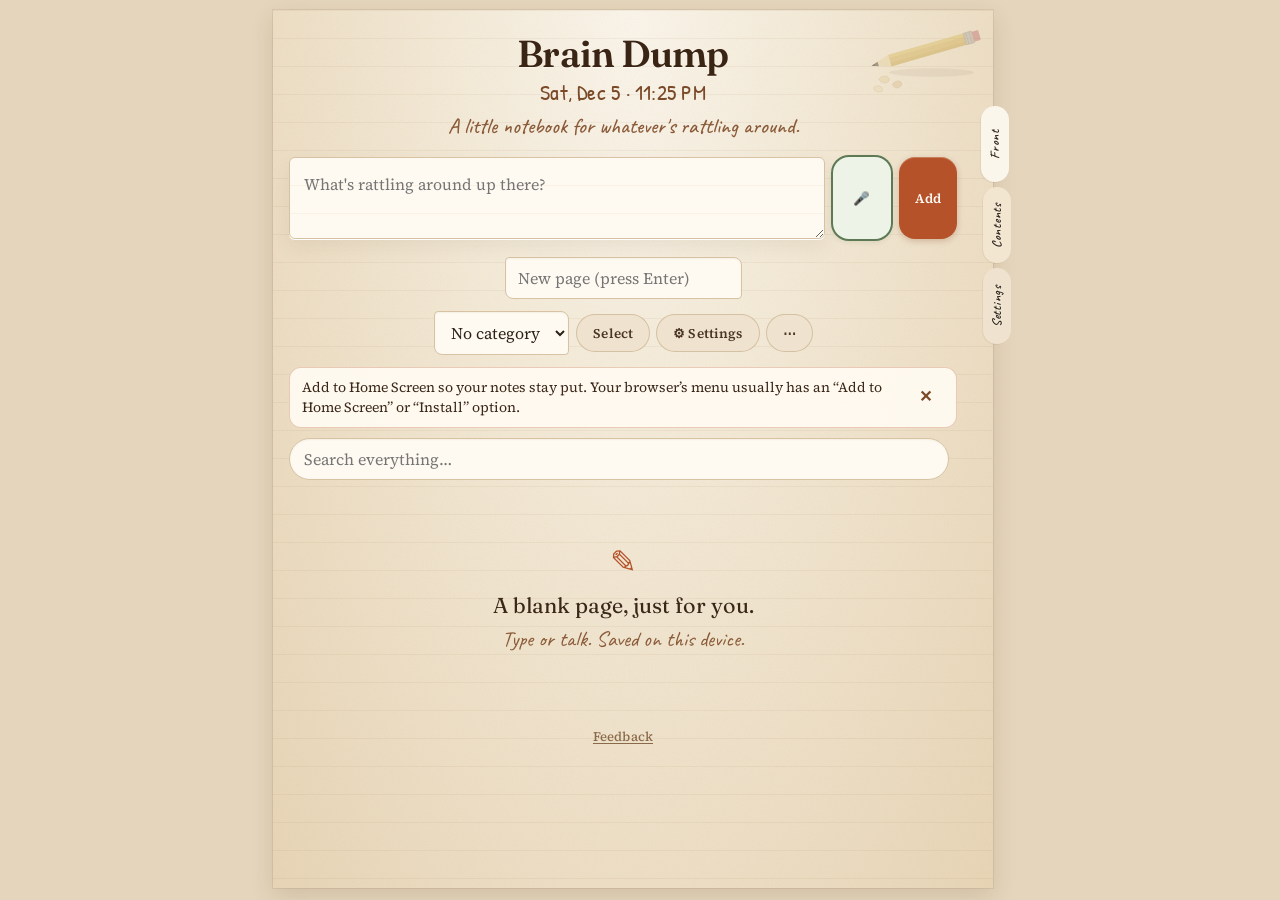
==== test/index.html @ 1d6a60f3 "TEST: move feedback privacy line to the top tagline" ====
<!DOCTYPE html>
<html lang="en" data-theme="warm">
<head>
<script>/* LIVE TEST isolation: keep TEST data separate from the real app on the same site */
(function(){var P='bdtest:',S=Storage.prototype,g=S.getItem,s=S.setItem,r=S.removeItem;
function k(x){x=String(x);return (this===window.localStorage&&x.indexOf('bd-')===0)?P+x:x;}
S.getItem=function(x){return g.call(this,k.call(this,x));};
S.setItem=function(x,v){return s.call(this,k.call(this,x),v);};
S.removeItem=function(x){return r.call(this,k.call(this,x));};})();</script>

<meta charset="UTF-8">
<meta name="viewport" content="width=device-width, initial-scale=1.0, viewport-fit=cover">
<meta name="theme-color" content="#f4ead8">
<script>
(function(){
  try {
    var t = localStorage.getItem('bd-theme') || 'warm';
    if (!/^(warm|playful|calm|bold)$/.test(t)) t = 'warm';
    document.documentElement.setAttribute('data-theme', t);
    var colors = {warm:'#f4ead8',playful:'#fff7fb',calm:'#07080d',bold:'#12110e'};
    var m = document.querySelector('meta[name="theme-color"]');
    if (m) m.setAttribute('content', colors[t]);
  } catch (e) {
    document.documentElement.setAttribute('data-theme', 'warm');
  }
})();
</script>

<link rel="preconnect" href="https://fonts.googleapis.com">
<link rel="preconnect" href="https://fonts.gstatic.com" crossorigin>
<link rel="stylesheet" href="https://fonts.googleapis.com/css2?family=Atkinson+Hyperlegible:wght@400;700&family=Barlow+Condensed:wght@600;700;800&family=Caveat:wght@500;600&family=Fraunces:ital,opsz,wght@0,9..144,500;0,9..144,600;0,9..144,700;1,9..144,500&family=Fredoka:wght@400;500;600;700&family=Nunito:wght@400;600;700;800&family=Outfit:wght@300;400;500;600;700&family=Source+Serif+4:opsz,wght@8..60,400;8..60,600;8..60,700&display=swap">

<meta name="mobile-web-app-capable" content="yes">
<meta name="apple-mobile-web-app-capable" content="yes">
<meta name="apple-mobile-web-app-status-bar-style" content="black-translucent">
<meta name="apple-mobile-web-app-title" content="Brain Dump">
<link rel="manifest" href="./manifest.webmanifest">
<link rel="icon" href="./icon-192.png" type="image/png">
<link rel="apple-touch-icon" href="./apple-touch-icon.png">
<title>TEST · Brain Dump</title>
<style>
  * { box-sizing: border-box; }
  html { -webkit-text-size-adjust: 100%; }
  body { font-family: -apple-system, BlinkMacSystemFont, "Segoe UI", Roboto, sans-serif; margin: 0; padding: 20px 16px 50px; background: radial-gradient(ellipse at top, #1a1a24 0%, #0c0c10 70%); color: #f0f0f5; max-width: 720px; margin: 0 auto; min-height: 100vh; cursor: default; overflow-x: hidden; }
  @media (max-width: 480px) {
    body { padding: 16px 12px 40px; }
    h1 { font-size: 1.85rem; }
    #catInput, #catSelect { min-width: 0; flex: 1 1 140px; }
    #micBtn, #addItemBtn { min-width: 48px; min-height: 48px; }
    .item button.done, .item button.del, .item button.undo, .item button.restore, .item button.item-menu, .item button.bring-back { min-width: 44px; min-height: 44px; }
  }
  input, textarea, select, .cat-name { cursor: text; }
  button, .arrow, .cat-dot, .del-cat, .done, .del, .color-btn, .group-header { cursor: pointer; }
  .group-header, .arrow, .cat-name { user-select: none; -webkit-user-select: none; }
  .item { cursor: grab; }
  .item:active { cursor: grabbing; }
  h1 { font-size: 2.2rem; font-weight: 800; text-align: center; margin: 0 0 6px; background: linear-gradient(135deg, #60a5fa, #a78bfa, #f472b6); -webkit-background-clip: text; -webkit-text-fill-color: transparent; }
  .subtitle { text-align: center; color: #888; margin-bottom: 18px; }
  .controls, .finish-row { display: flex; flex-wrap: wrap; gap: 8px; justify-content: center; margin-bottom: 14px; align-items: center; }
  input, select, button, textarea { font-family: inherit; }
  input, select { padding: 9px 12px; border-radius: 10px; border: 1px solid #333; background: #1a1a22; color: #eee; }
  button { background: #3b82f6; color: white; border: none; border-radius: 10px; padding: 9px 14px; cursor: pointer; font-weight: 600; }
  button.secondary { background: #2c2c36; }
  button.active { background: #3b82f6; }
  .input-area { display: flex; gap: 8px; margin-bottom: 16px; }
  textarea { flex: 1; padding: 12px; border-radius: 14px; border: 1px solid #333; background: #1a1a22; color: #eee; min-height: 58px; resize: vertical; }
  #micBtn { background: #22c55e; min-width: 58px; }
  #micBtn.listening { background: #ef4444; }
  .voice-opts { display: flex; justify-content: center; align-items: center; gap: 8px; margin: 0 0 12px; font-size: 13px; color: #888; }
  .voice-opts select { padding: 4px 8px; }
  .toolbar { display: none; gap: 8px; margin-bottom: 12px; align-items: center; background: #1a1a22; padding: 8px 12px; border-radius: 12px; }
  .color-btn { width: 26px; height: 26px; border-radius: 50%; cursor: pointer; border: 2px solid #444; }
  .item { background: #1e1e28; border-radius: 14px; padding: 12px 14px; margin-bottom: 8px; display: flex; align-items: center; gap: 10px; border: 1px solid #2a2a36; cursor: grab; }
  .item.selected { outline: 2px solid #60a5fa; }
  .item.ghosted .main { text-decoration: line-through; opacity: 0.65; }
  /* Drag-to-nest: hold a dragged item over another item ~1s to make that item a sub-category */
  .item.nest-pending { box-shadow: inset 0 0 0 2px rgba(0,0,0,0.12) !important; }
  .item.nest-target { position: relative; padding-left: 34px !important; outline: 2.5px dashed rgba(60,40,20,0.8) !important; outline-offset: 2px; box-shadow: inset 10px 0 0 rgba(60,40,20,0.30) !important; transition: padding-left .15s ease; }
  .item.nest-target .item-text::before { content: '↳'; position: absolute; left: 14px; top: 50%; transform: translateY(-50%); font-weight: 700; opacity: .7; }
  .item.nest-target::before { content: '↳ Make sub-category'; position: absolute; top: -12px; left: 10px; z-index: 2; font: 600 11px/1.2 -apple-system, BlinkMacSystemFont, 'Segoe UI', sans-serif; letter-spacing: .02em; color: #fff; background: rgba(60,40,20,0.9); border-radius: 999px; padding: 3px 8px; pointer-events: none; white-space: nowrap; }
  .item.nest-target * { pointer-events: none; }
  .item-text { flex: 1; }
  .meta { font-size: 11px; color: #999; margin-left: 6px; }
  .group-header.current { color: #93c5fd; }
  .group-items.collapsed { display: none !important; }
  .group-header.sub { border-left: 2px solid #33334a; padding-left: 8px; }
  .group-items.sub { border-left: 2px solid #33334a; padding-left: 8px; }
  .add-sub { background: transparent; border: 1px solid #3a3a4a; color: #9aa4c0; border-radius: 999px; font-size: 11px; font-weight: 600; padding: 2px 8px; margin-left: 6px; }
  .sub-hint { opacity: 0.5; font-size: 12px; margin-left: 4px; }
  .sub-input-row { margin: 0 0 10px; }
  .sub-input-row input { width: 100%; max-width: 320px; }
  @media (max-width: 480px) { .add-sub { min-height: 30px; padding: 4px 10px; } }
  .empty { text-align: center; color: #666; padding: 40px 0; }
  #howTo { display: none; background: #1a1a22; border-radius: 14px; padding: 14px; margin-bottom: 16px; font-size: 14px; line-height: 1.55; }
  .color-picker { position: fixed; top: auto; bottom: calc(18px + env(safe-area-inset-bottom, 0px)); left: 50%; transform: translateX(-50%); background: #1e1e28; padding: 12px 14px; border-radius: 14px; z-index: 80; text-align: center; border: 1px solid #444; width: min(320px, calc(100vw - 28px)); box-shadow: 0 10px 28px rgba(0,0,0,.28); }
  .color-picker .cp-title { margin-bottom: 8px; font-weight: 600; font-size: 14px; }
  .color-picker .swatch { width: 28px; height: 28px; margin: 3px; }
  .swatch { width: 34px; height: 34px; border-radius: 50%; display: inline-block; margin: 5px; cursor: pointer; border: 3px solid #555; }

  /* PREVIEW: due tags, search, trackers */
  .due-tag { display:inline-block; font-size:12px; font-weight:600; line-height:1; padding:5px 9px; margin-left:6px; border-radius:999px; background:rgba(0,0,0,0.10); color:#1e3a8a; border:none; vertical-align:middle; min-height:24px; }
  .due-tag.soon { background:#f59e0b; color:#111; }
  .due-tag.overdue { background:#ef4444; color:#fff; }
  .due-sheet { position:fixed; left:50%; bottom:16px; transform:translateX(-50%); width:min(420px, calc(100% - 24px)); background:#1e1e28; border:1px solid #444; border-radius:16px; padding:14px; z-index:1001; box-shadow:0 10px 40px rgba(0,0,0,.5); }
  .due-sheet-title { font-weight:600; margin-bottom:10px; overflow:hidden; text-overflow:ellipsis; white-space:nowrap; }
  .due-sheet-row { display:flex; gap:8px; flex-wrap:wrap; margin-bottom:10px; align-items:center; }
  .due-sheet-row button { flex:1 1 auto; min-height:44px; }
  .due-sheet-row label { color:#aaa; font-size:14px; display:flex; gap:8px; align-items:center; }
  .due-pick { font-size:16px; }
  .search-row { display:flex; gap:8px; margin-bottom:12px; align-items:center; }
  #searchInput { flex:1; font-size:16px; border-radius:999px; padding:9px 14px; }
  #searchClear { min-width:44px; min-height:40px; display:none; }
  #searchCount { font-size:12px; color:#888; white-space:nowrap; }
  #trackers { margin-bottom:14px; }
  .tracker-head { display:flex; justify-content:space-between; align-items:center; color:#888; font-size:13px; margin-bottom:6px; }
  #trackers:not(.has-trackers) .tracker-title { display:none; }
  #trackers:not(.has-trackers) .tracker-head { justify-content:center; }
  #trackerToggle { padding:6px 12px; font-size:13px; min-height:36px; }
  #trackerForm { display:none; gap:8px; flex-wrap:wrap; margin-bottom:8px; }
  #trackerForm input, #trackerForm select { font-size:16px; }
  #trackerText { flex:1 1 200px; }
  #trackerNum { width:70px; }
  .tracker { display:flex; gap:6px; align-items:stretch; margin-bottom:8px; }
  .tracker-tap { flex:1; display:grid; grid-template-columns:1fr auto; gap:4px 10px; text-align:left; background:#1a1a22; border:1px solid #2a2a36; padding:10px 12px; border-radius:12px; color:#eee; font-weight:500; }
  .tracker-label { font-weight:600; overflow:hidden; text-overflow:ellipsis; white-space:nowrap; }
  .tracker-count { font-weight:700; color:#93c5fd; }
  .tracker-bar { grid-column:1 / -1; height:6px; background:#2c2c36; border-radius:999px; overflow:hidden; }
  .tracker-bar span { display:block; height:100%; background:linear-gradient(90deg,#60a5fa,#a78bfa); border-radius:999px; transition:width .2s; }
  .tracker.done .tracker-bar span { background:#22c55e; }
  .tracker-sub { grid-column:1 / -1; font-size:12px; color:#888; }
  .tracker-minus, .tracker-del { min-width:44px; padding:0 10px; }
  #trackHint { display:none; text-align:center; font-size:13px; color:#bbb; margin:-6px 0 12px; }
  #trackHint button { padding:6px 10px; font-size:13px; margin-left:4px; }

  /* PREVIEW: identity setup + nudge level */
  #whyLine { display:none; text-align:center; margin:-10px 0 14px; }
  #whyEdit { background:none; color:#9aa3b5; font-weight:400; font-size:13px; padding:6px 10px; max-width:100%; overflow:hidden; text-overflow:ellipsis; white-space:nowrap; }
  #whyEdit .why-label { color:#a78bfa; font-weight:600; }
  #welcome, #settings, #nudgeCard, #friendCard { display:none; background:#1a1a22; border:1px solid #2f2f3d; border-radius:16px; padding:16px; margin-bottom:16px; }
  .ob-title { font-weight:700; font-size:17px; margin-bottom:4px; }
  .ob-sub, .set-note { color:#999; font-size:13px; margin-bottom:12px; }
  .set-note { font-weight:400; }
  .set-label { font-weight:600; font-size:14px; margin:12px 0 8px; }
  .ob-actions { display:flex; gap:8px; flex-wrap:wrap; margin-top:12px; }
  .ob-actions button { min-height:44px; }
  .ob-chips { display:flex; flex-wrap:wrap; gap:8px; margin-bottom:10px; }
  .ob-chip { background:#24242e; border:1px solid #3a3a48; color:#ddd; font-weight:500; border-radius:999px; padding:9px 14px; min-height:40px; }
  .ob-chip.on { background:#3b2f63; border-color:#a78bfa; color:#fff; }
  .ob-field { display:flex; gap:8px; align-items:stretch; }
  .ob-field input, .ob-field textarea { flex:1; font-size:16px; min-height:44px; }
  .ob-field textarea { min-height:60px; }
  .ob-mic { background:#22c55e; min-width:48px; }
  .ob-mic.listening { background:#ef4444; }
  .ob-dots { display:flex; gap:6px; margin-bottom:10px; }
  .ob-dots span { width:22px; height:4px; border-radius:2px; background:#333; }
  .ob-dots span.on { background:#a78bfa; }
  .ob-nudges { display:grid; grid-template-columns:1fr 1fr; gap:8px; }
  .ob-nudge { display:flex; flex-direction:column; gap:2px; background:#24242e; border:1px solid #3a3a48; border-radius:12px; padding:10px 12px; cursor:pointer; min-height:56px; }
  .ob-nudge input { position:absolute; opacity:0; pointer-events:none; }
  .ob-nudge.on { border-color:#a78bfa; background:#2a2440; }
  .ob-nudge-name { font-weight:700; }
  .ob-nudge-desc { font-size:12px; color:#999; }
  .set-head { display:flex; justify-content:space-between; align-items:center; }
  .set-head button { min-width:44px; min-height:40px; }

  /* PREVIEW combined: mobile fixes */
  /* Fix 2: 16px text in every field so iPhone doesn't zoom on focus */
  input, select, textarea, .group-header input { font-size: 16px !important; }
  /* Fix 1: select toolbar wraps instead of running off screen */
  .toolbar { flex-wrap: wrap; row-gap: 10px; }
  .toolbar #moveSelectedTo { max-width: 100%; flex: 1 1 140px; }
  .toolbar .color-btn { width: 32px; height: 32px; }
  /* Fix 4: on touch screens, rename / color / + sub / delete live in a ⋯ menu */
  .cat-menu { display: none; background: transparent; color: #aab; border: 1px solid #3a3a4a; border-radius: 999px; min-width: 44px; min-height: 36px; padding: 0 10px; margin-left: 6px; font-size: 18px; line-height: 1; }
  .cat-sheet { position: fixed; left: 50%; top: 16px; transform: translateX(-50%); width: min(420px, calc(100% - 24px)); background: #1e1e28; border: 1px solid #444; border-radius: 16px; padding: 14px; z-index: 1001; box-shadow: 0 10px 40px rgba(0,0,0,.5); }
  .cat-sheet-title { font-weight: 700; margin-bottom: 10px; overflow: hidden; text-overflow: ellipsis; white-space: nowrap; }
  .cat-sheet button { display: block; width: 100%; min-height: 48px; margin-bottom: 8px; text-align: left; padding: 0 14px; }
  .cat-sheet button.danger { background: #7f1d1d; }
  @media (hover: none) and (pointer: coarse) {
    .cat-menu { display: inline-flex; align-items: center; justify-content: center; }
    .group-header .add-sub, .group-header .del-cat { display: none !important; }
    .group-header .arrow { display: inline-flex; align-items: center; justify-content: center; min-width: 32px; min-height: 36px; margin-left: -8px; }
    .group-header { min-height: 44px; }
  }

  /* Working spot: highlight just the selected category or item */
  .group-header { scroll-margin-top: 12px; }
  .group-header.working, .group-items.working, .item.working {
    outline: 2px solid rgba(127,127,127,0.35);
    outline-offset: 3px;
    border-radius: 10px;
  }
  html[data-theme="warm"] .group-header.working,
  html[data-theme="warm"] .group-items.working,
  html[data-theme="warm"] .item.working { outline-color: rgba(181,82,42,0.45); }
  html[data-theme="playful"] .group-header.working,
  html[data-theme="playful"] .group-items.working,
  html[data-theme="playful"] .item.working { outline-color: rgba(255,94,150,0.45); }
  html[data-theme="calm"] .group-header.working,
  html[data-theme="calm"] .group-items.working,
  html[data-theme="calm"] .item.working { outline-color: rgba(94,234,212,0.4); }
  html[data-theme="bold"] .group-header.working,
  html[data-theme="bold"] .group-items.working,
  html[data-theme="bold"] .item.working { outline-color: rgba(245,197,24,0.55); }
  /* The “Adding to:” pill is hidden: the category dropdown under the dump box already shows where new things go. */
  #addingTo,
  #addingTo[hidden] {
    display: none !important;
    margin: 0 !important;
    padding: 0 !important;
    border: 0 !important;
    height: 0 !important;
    min-height: 0 !important;
    overflow: hidden !important;
  }
  html[data-theme="warm"] #addingTo { border-color: rgba(181,82,42,0.35); background: rgba(224,176,137,0.28); }
  html[data-theme="playful"] #addingTo { border-color: rgba(255,94,150,0.4); background: rgba(255,94,150,0.1); }
  html[data-theme="calm"] #addingTo { border-color: rgba(94,234,212,0.35); background: rgba(94,234,212,0.1); }
  html[data-theme="bold"] #addingTo { border-color: rgba(245,197,24,0.5); background: rgba(245,197,24,0.12); }
  .item-add-sub {
    flex: 0 0 auto; background: transparent; color: inherit; opacity: 0.85;
    border: 1px dashed currentColor; border-radius: 999px;
    min-height: 32px; padding: 0 10px; font-size: 13px; font-weight: 700;
    box-shadow: none; white-space: nowrap;
  }
  .item-add-sub:hover, .item-add-sub:focus { opacity: 1; }
  @media (hover: none) and (pointer: coarse) {
    #addingTo { min-height: 44px; }
    .item-add-sub { min-width: 44px; min-height: 44px; }
  }
  .item-menu {
    flex: 0 0 auto; background: transparent; color: inherit; opacity: 0.7;
    border: 1px solid rgba(127,127,127,0.4); border-radius: 999px;
    min-width: 32px; min-height: 32px; padding: 0 8px;
    font-size: 16px; line-height: 1; box-shadow: none;
  }
  .item-menu:hover, .item-menu:focus { opacity: 1; }
  @media (hover: none) and (pointer: coarse) {
    .item-menu { min-width: 44px; min-height: 44px; }
  }
  .sheet-backdrop {
    position: fixed; inset: 0; z-index: 1000;
    background: rgba(0,0,0,0.28);
  }
  .not-yet-tag {
    border: 0; background: rgba(127,127,127,0.18); color: inherit;
    font: inherit; font-size: 11px; font-weight: 700;
    padding: 1px 6px; border-radius: 4px; opacity: 0.85; box-shadow: none;
  }
  .slide-hint {
    display: block; margin-top: 6px; padding: 0; border: 0;
    background: transparent; color: inherit; opacity: 0.75;
    font: inherit; font-size: 12px; font-style: italic; font-weight: 500;
    text-align: left; box-shadow: none; cursor: pointer; line-height: 1.35;
  }
  .letgo-note { font-size: 13px; opacity: 0.7; margin: 0 0 8px; font-weight: 500; }
  .kind-sheet { position: fixed; left: 50%; top: 20%; transform: translateX(-50%);
    width: min(420px, calc(100% - 24px)); background: #1e1e28; border: 1px solid #444;
    border-radius: 16px; padding: 16px; z-index: 1001; box-shadow: 0 10px 40px rgba(0,0,0,.5); }
  .kind-sheet .cat-sheet-title, .kind-sheet .kind-title { font-weight: 700; margin-bottom: 6px; }
  .kind-sheet .kind-item { opacity: 0.8; margin-bottom: 12px; overflow: hidden; text-overflow: ellipsis; white-space: nowrap; }
  .kind-sheet button { display: block; width: 100%; min-height: 48px; margin-bottom: 8px; text-align: left; padding: 0 14px; }
  html[data-theme="warm"] .kind-sheet { background:#fffaf1; border:1px solid #d7c3a4; color:#2b2118; box-shadow:0 18px 40px rgba(60,40,15,0.22); }
  html[data-theme="playful"] .kind-sheet { background:#fff; border:1px solid #f0cfe3; color:#3b2450; }
  html[data-theme="calm"] .kind-sheet { background:#121826; border:1px solid #2a3548; color:#e8eef6; }
  html[data-theme="bold"] .kind-sheet { background:#1c1a15; border:1px solid #3a3528; color:#f4ead8; }
  html[data-theme="warm"] .not-yet-tag { background: rgba(181,82,42,0.16); color:#7a3e1c; }
  html[data-theme="playful"] .not-yet-tag { background: rgba(255,94,150,0.16); color:#8a3060; }
  html[data-theme="calm"] .not-yet-tag { background: rgba(94,234,212,0.16); color:#9be8dc; }
  html[data-theme="bold"] .not-yet-tag { background: rgba(245,197,24,0.18); color:#f5c518; }
  .unsure-tag {
    display: inline-flex; align-items: center; justify-content: center;
    min-width: 20px; height: 20px; padding: 0 5px; margin-left: 4px;
    border: 0; border-radius: 999px; background: rgba(127,127,127,0.2);
    color: inherit; font: inherit; font-size: 12px; font-weight: 800;
    line-height: 1; box-shadow: none; opacity: 0.9; vertical-align: middle;
  }
  html[data-theme="warm"] .unsure-tag { background: rgba(181,82,42,0.18); color:#7a3e1c; }
  html[data-theme="playful"] .unsure-tag { background: rgba(179,136,255,0.22); color:#5a3a8a; }
  html[data-theme="calm"] .unsure-tag { background: rgba(94,234,212,0.18); color:#9be8dc; }
  html[data-theme="bold"] .unsure-tag { background: rgba(245,197,24,0.22); color:#161410; }
  .unsure-decide {
    margin-top: 8px; padding: 10px 10px 8px; border-radius: 12px;
    background: rgba(127,127,127,0.10); border: 1px solid rgba(127,127,127,0.28);
  }
  .unsure-decide-msg { font-size: 13px; font-weight: 600; margin-bottom: 8px; line-height: 1.4; }
  .unsure-decide-actions { display: flex; gap: 8px; flex-wrap: wrap; }
  .unsure-decide-actions button { flex: 1 1 120px; min-height: 44px; }
  html[data-theme="warm"] .unsure-decide { background: rgba(224,176,137,0.28); border-color: rgba(181,82,42,0.3); }
  html[data-theme="playful"] .unsure-decide { background: rgba(179,136,255,0.12); border-color: rgba(179,136,255,0.35); }
  html[data-theme="calm"] .unsure-decide { background: rgba(94,234,212,0.10); border-color: rgba(94,234,212,0.3); }
  html[data-theme="bold"] .unsure-decide { background: rgba(245,197,24,0.12); border-color: rgba(245,197,24,0.4); }
  .cat-count {
    opacity: 0.55; font-size: 13px; font-weight: 600;
    margin-left: 4px; letter-spacing: 0.02em;
    font-variant-numeric: tabular-nums;
  }
  .cat-count.all-done {
    opacity: 0.9; color: #22c55e;
    background: rgba(34,197,94,0.14);
    border-radius: 999px; padding: 0 6px;
  }
  html[data-theme="warm"] .cat-count.all-done { color: #3d6b3a; background: rgba(61,107,58,0.14); }
  html[data-theme="playful"] .cat-count.all-done { color: #2a8f62; background: rgba(42,175,120,0.16); }
  html[data-theme="calm"] .cat-count.all-done { color: #5eead4; background: rgba(94,234,212,0.14); }
  html[data-theme="bold"] .cat-count.all-done { color: #161410; background: #f5c518; }
  /* Fix 5: color picker sits near the top so the keyboard can't cover it */
  @media (max-width: 480px) { .color-picker { bottom: calc(14px + env(safe-area-inset-bottom, 0px)); } }
</style>
<style>

/* Theme picker + in-app nudge card (structure; colors come from the active theme) */
.ob-looks { display:grid; grid-template-columns:1fr 1fr; gap:8px; margin:0 0 12px; }
.ob-look { display:flex; flex-direction:column; gap:4px; background:#24242e; border:1px solid #3a3a48; border-radius:12px; padding:10px 12px; cursor:pointer; min-height:72px; text-align:left; box-shadow:none; color:inherit; }
.ob-look input { position:absolute; opacity:0; pointer-events:none; }
.ob-look.on { border-color:#a78bfa; background:#2a2440; }
.ob-look-swatch { height:22px; border-radius:8px; display:block; }
.ob-look-name { font-weight:700; }
.ob-look-desc { font-size:12px; color:#999; line-height:1.35; }
#nudgeCard { display:none; }

/* Variant C: compact one-line strip that expands on tap — structure */
.tracker-strip-row { display:flex; align-items:stretch; gap:6px; margin-bottom:8px; min-width:0; }
#trackerStrip {
  flex:1; display:flex; align-items:center; gap:8px;
  min-height:44px; padding:8px 12px; text-align:left;
  font-weight:500; min-width:0; overflow:hidden;
}
#trackerStripText {
  flex:1; overflow:hidden; white-space:nowrap; text-overflow:ellipsis;
  font-size:12px; line-height:1.3; letter-spacing:-0.01em;
  font-variant-numeric:tabular-nums; min-width:0;
}
#trackerStrip .chevron { font-size:12px; transition:transform .15s ease; flex:0 0 auto; }
#trackers.open #trackerStrip .chevron { transform:rotate(90deg); }
#trackerStrip .strip-bit { margin-right:0; }
#trackerStrip .strip-bit strong { font-weight:700; }
#trackerStrip .strip-dot { margin:0 6px; }
#trackerToggle { min-width:44px; min-height:44px; padding:0 12px; flex:0 0 auto; }
#trackerPanel { display:none; margin-bottom:8px; }
#trackers.open #trackerPanel { display:block; }
#trackers .tracker-head { display:none; }
.tracker-minus, .tracker-del {
  min-width:44px; min-height:44px; height:44px; align-self:center;
  padding:0 10px;
}

/* Finish-check particles (shared motion; colors set in JS) */
#finish-fx { position:fixed; inset:0; pointer-events:none; z-index:9999; overflow:hidden; }
.fx-particle {
  position:fixed; left:0; top:0; width:8px; height:8px; margin:0;
  pointer-events:none; will-change:transform, opacity;
  animation:fxBurst .85s ease-out forwards;
  font-size:12px; line-height:1; background:currentColor; border-radius:50%;
}
@keyframes fxBurst {
  0% { transform:translate(-50%,-50%) scale(1) rotate(0deg); opacity:1; }
  100% { transform:translate(calc(-50% + var(--dx)), calc(-50% + var(--dy))) scale(.2) rotate(80deg); opacity:0; }
}
@media (prefers-reduced-motion: reduce) {
  .item.item-enter, .item.item-finish, .fx-particle, .empty-orb { animation:none !important; }
}


/* ===== warm ===== */
/* Warm — a paper journal you actually want to write in */
html[data-theme="warm"] {
  background: #e4d5bc;
  padding: 10px 8px 12px;
  box-sizing: border-box;
}
html[data-theme="warm"] body {
  font-family: "Source Serif 4", "Iowan Old Style", Palatino, "Palatino Linotype", serif;
  position: relative;
  margin: 0 auto;
  padding: 18px 16px 52px;
  max-width: 720px;
  min-height: calc(100vh - 22px);
  color: #2b2118;
  cursor: default;
  overflow-x: hidden;
  background-color: #f4ead8;
  background-image:
    linear-gradient(rgba(140, 100, 55, 0.07) 1px, transparent 1px),
    url("data:image/svg+xml,%3Csvg xmlns='http://www.w3.org/2000/svg' width='180' height='180'%3E%3Cfilter id='n'%3E%3CfeTurbulence type='fractalNoise' baseFrequency='0.8' numOctaves='4' stitchTiles='stitch'/%3E%3CfeColorMatrix values='0 0 0 0 0.45  0 0 0 0 0.32  0 0 0 0 0.16  0 0 0 0.07 0'/%3E%3C/filter%3E%3Crect width='100%25' height='100%25' filter='url(%23n)'/%3E%3C/svg%3E"),
    radial-gradient(ellipse at 50% 0%, #fbf6ec 0%, #f0e4ce 55%, #e7d5b6 100%);
  background-size: 100% 28px, 180px 180px, auto;
  background-attachment: local, local, scroll;
  box-shadow: 0 8px 22px rgba(90, 60, 20, 0.14), 0 0 0 1px rgba(90, 60, 20, 0.08);
}
html[data-theme="warm"] h1 {
  font-family: Fraunces, "Source Serif 4", Georgia, serif;
  font-size: 2.35rem;
  font-weight: 600;
  font-optical-sizing: auto;
  text-align: center;
  margin: 2px 0 2px;
  color: #3a2414;
  letter-spacing: -0.02em;
  background: none;
  -webkit-background-clip: initial;
  -webkit-text-fill-color: #3a2414;
  text-shadow: 0 1px 0 rgba(255,255,255,0.4);
}
html[data-theme="warm"] .subtitle {
  font-family: Caveat, "Source Serif 4", cursive;
  font-size: 1.35rem;
  text-align: center;
  color: #8a5a38;
  margin: 0 0 18px;
  font-weight: 500;
}
html[data-theme="warm"] .controls, html[data-theme="warm"] .finish-row { margin-bottom: 12px; gap: 8px; }
html[data-theme="warm"] input, html[data-theme="warm"] select {
  padding: 9px 12px;
  border-radius: 4px 8px 4px 8px;
  border: 1px solid #d7c3a4;
  background: #fffaf1;
  color: #2b2118;
  box-shadow: inset 0 1px 2px rgba(90,60,20,0.06);
}
html[data-theme="warm"] button {
  background: #b5522a;
  color: #fffaf3;
  border: none;
  border-radius: 999px;
  padding: 9px 16px;
  font-weight: 600;
  letter-spacing: 0.01em;
  box-shadow: 0 1px 0 rgba(255,255,255,0.25) inset, 0 2px 6px rgba(120,50,20,0.25);
}
html[data-theme="warm"] button:hover { filter: brightness(1.06); }
html[data-theme="warm"] button.secondary {
  background: #efe3cf;
  color: #4a3424;
  box-shadow: 0 0 0 1px #d4c0a2;
}
html[data-theme="warm"] button.active { background: #b5522a; color: #fffaf3; }
html[data-theme="warm"] textarea {
  padding: 12px 14px;
  border-radius: 6px;
  border: 1px solid #d7c3a4;
  background:
    repeating-linear-gradient(to bottom, transparent 0, transparent 27px, rgba(180,140,80,0.15) 28px),
    #fffaf1;
  background-size: 100% 28px, auto;
  color: #2b2118;
  min-height: 64px;
  line-height: 28px;
  box-shadow: 0 1px 0 #fff, 0 8px 20px rgba(90,60,20,0.08);
}
html[data-theme="warm"] .input-area { margin-bottom: 18px; }
html[data-theme="warm"] #micBtn { background: #eef3e8; color: #1f2a1c; min-width: 58px; border-radius: 16px; box-shadow: 0 0 0 2px #5d7a55, 0 2px 6px rgba(40,70,30,0.15); }
html[data-theme="warm"] #micBtn.listening { background: #f8d4d1; box-shadow: 0 0 0 2px #b13a32; }
html[data-theme="warm"] #addItemBtn { border-radius: 16px; }
html[data-theme="warm"] .voice-opts { display: flex; justify-content: center; align-items: center; gap: 8px; margin: 0 0 10px; font-size: 13px; color: #8a7058; }
html[data-theme="warm"] .voice-opts select { padding: 4px 8px; }
html[data-theme="warm"] #micStatus { color: #8a7058 !important; }
html[data-theme="warm"] .toolbar {
  gap: 8px;
  margin-bottom: 12px;
  background: #fff7ea;
  padding: 8px 12px;
  border-radius: 10px;
  border: 1px solid #e2d0b4;
}
html[data-theme="warm"] .color-btn { border: 2px solid #cbb99a; }
html[data-theme="warm"] .item {
  background: #fffaf1;
  border-radius: 5px 11px 7px 6px;
  padding: 12px 14px;
  margin-bottom: 9px;
  border: 1px solid rgba(90,60,20,0.12);
  box-shadow: 1px 2px 0 rgba(90,60,20,0.04), 0 6px 14px rgba(90,60,20,0.10);
  color: #1f160f;
}
html[data-theme="warm"] .item.selected { outline: 2px solid #b5522a; outline-offset: 1px; }
html[data-theme="warm"] .item.ghosted { opacity: 0.8; }
html[data-theme="warm"] .item.ghosted .main { opacity: 0.7; }
html[data-theme="warm"] .meta { font-size: 11px; color: #7a5a3a; margin-left: 6px; font-family: "Source Serif 4", serif; }
html[data-theme="warm"] .item .meta { color: #1e3a8a !important; background: rgba(255,250,240,0.9) !important; }

/* Warm handwriting for item text only. Patrick Hand (OFL, Patrick Wagesreiter)
   is bundled below so it works offline and when the file is opened locally.
   Controls, category names, and due tags keep the Warm serif. */
@font-face {
  font-family: "Patrick Hand";
  font-style: normal;
  font-weight: 400;
  font-display: swap;
  src: url("[data-uri]") format("woff2");
}
html[data-theme="warm"] .item .main,
html[data-theme="warm"] .item .item-text:not(:has(.main)) {
  font-family: "Patrick Hand", "Segoe Print", "Bradley Hand", "Comic Sans MS", "Chalkboard SE", "Source Serif 4", cursive;
  font-size: 1.22rem;
  font-weight: 400;
  line-height: 1.3;
  letter-spacing: 0.01em;
  color: #1a120c;
}
html[data-theme="warm"] .group-header {
  padding: 12px 2px 6px;
  font-family: Fraunces, "Source Serif 4", Georgia, serif;
  font-weight: 600;
  font-size: 1.12rem;
  color: #3a2718;
  letter-spacing: -0.01em;
}
html[data-theme="warm"] .group-header.current { color: #b5522a; }
html[data-theme="warm"] .group-header.current .cat-name { border-bottom: 2px solid #e0b089; }
html[data-theme="warm"] .group-header.sub, html[data-theme="warm"] .group-items.sub { border-left: 2px solid #d8c4a6; padding-left: 8px; }

/* Notebook Warm: sub-categories as paper bullets and dashes, not boxed cards. */
html.nb-notebook[data-theme="warm"] .group-header.sub,
html.nb-notebook[data-theme="warm"] .group-items.sub {
  border-left: none;
  padding-left: 0;
  outline: none !important;
  box-shadow: none !important;
  background: transparent;
}
html.nb-notebook[data-theme="warm"] .group-header.sub {
  font-family: "Patrick Hand", Caveat, cursive;
  font-size: 1.15rem;
  font-weight: 400;
  gap: 6px;
  min-height: 28px;
  margin: 4px 0 0;
  color: #2b2118;
}
html.nb-notebook[data-theme="warm"] .group-header.sub .arrow {
  font-size: 0.7rem;
  opacity: 0.55;
  width: 16px;
}
html.nb-notebook[data-theme="warm"] .group-header.sub .nb-bullet {
  font-family: "Patrick Hand", Caveat, cursive;
  font-size: 1.35rem;
  line-height: 1;
  margin: 0 2px 0 0;
  cursor: pointer;
  background: none !important;
  width: auto !important;
  height: auto !important;
  border-radius: 0 !important;
  display: inline;
}
html.nb-notebook[data-theme="warm"] .group-header.sub .cat-name {
  font-family: inherit;
  font-weight: 400;
  font-size: 1.15rem;
}
html.nb-notebook[data-theme="warm"] .group-header.sub.current .cat-name,
html.nb-notebook[data-theme="warm"] .group-header.sub.working .cat-name {
  border-bottom: 1px solid rgba(181, 82, 42, 0.45);
}
html.nb-notebook[data-theme="warm"] .group-header.sub .cat-count {
  font-family: "Patrick Hand", Caveat, cursive;
  font-weight: 400;
  opacity: 0.7;
}
html.nb-notebook[data-theme="warm"] .group-items.sub {
  margin: 0 0 6px 22px;
}
html.nb-notebook[data-theme="warm"] .group-items.sub .item {
  background: transparent !important;
  border: none !important;
  border-radius: 0 !important;
  box-shadow: none !important;
  outline: none !important;
  padding: 0 8px 0 0;
  margin: 0;
  min-height: 28px;
  line-height: 28px;
  align-items: center;
  color: #1f160f;
}
html.nb-notebook[data-theme="warm"] .group-items.sub .item .item-text {
  display: flex;
  align-items: baseline;
  min-width: 0;
  flex: 1;
}
html.nb-notebook[data-theme="warm"] .group-items.sub .item .main::before {
  content: "–";
  font-family: "Patrick Hand", Caveat, cursive;
  font-size: 1.15rem;
  margin-right: 0.4em;
  color: #7a5a3a;
  flex: 0 0 auto;
}
html.nb-notebook[data-theme="warm"] .group-items.sub .item .main {
  font-family: "Patrick Hand", Caveat, cursive;
  font-size: 1.12rem;
  line-height: 28px;
}
html.nb-notebook[data-theme="warm"] .group-items.sub .item.ghosted .main {
  text-decoration: line-through;
  text-decoration-color: #7a4a28;
  text-decoration-thickness: 1.5px;
  opacity: 0.75;
}
html.nb-notebook[data-theme="warm"] .group-items.sub .item .done,
html.nb-notebook[data-theme="warm"] .group-items.sub .item .item-menu,
html.nb-notebook[data-theme="warm"] .group-items.sub .item .del {
  position: relative;
  width: 22px;
  height: 22px;
  min-width: 22px;
  min-height: 22px;
  font-size: 12px;
  opacity: 0.55;
  box-shadow: none;
}
html.nb-notebook[data-theme="warm"] .group-items.sub .item .done::after,
html.nb-notebook[data-theme="warm"] .group-items.sub .item .item-menu::after,
html.nb-notebook[data-theme="warm"] .group-items.sub .item .del::after {
  content: "";
  position: absolute;
  inset: -8px;
}
html.nb-notebook[data-theme="warm"] .group-header.working,
html.nb-notebook[data-theme="warm"] .group-items.working {
  outline: none;
}

/* Drop marks for within-list / category reorder */
.item.nb-drop-before,
.group-header.nb-drop-before { box-shadow: 0 -2px 0 #b5522a; }
.item.nb-drop-after,
.group-header.nb-drop-after { box-shadow: 0 2px 0 #b5522a; }
.item.nb-dragging,
.group-header.nb-dragging { opacity: 0.45; }
.nb-drag-ghost {
  position: fixed;
  z-index: 50;
  pointer-events: none;
  opacity: 0.88;
  margin: 0;
  max-width: 80vw;
  box-shadow: 0 8px 18px rgba(90, 60, 20, 0.2);
}
html[data-theme="warm"] .add-sub {
  background: transparent;
  border: 1px solid #d0b894;
  color: #7a5a3a;
  border-radius: 999px;
  font-size: 11px;
  font-weight: 600;
  padding: 2px 8px;
  margin-left: 6px;
  box-shadow: none;
  font-family: "Source Serif 4", serif;
}
html[data-theme="warm"] .sub-hint { opacity: 0.55; font-size: 12px; margin-left: 4px; font-weight: 400; }
html[data-theme="warm"] .sub-input-row { margin: 0 0 10px; }
html[data-theme="warm"] .sub-input-row input { width: 100%; max-width: 320px; }
html[data-theme="warm"] .empty { text-align: center; color: #7a5e46; padding: 48px 16px; }
html[data-theme="warm"] .empty-emoji { font-size: 2rem; margin-bottom: 8px; color: #b5522a; }
html[data-theme="warm"] .empty-title { font-family: Fraunces, Georgia, serif; font-size: 1.35rem; color: #3a2718; margin-bottom: 6px; }
html[data-theme="warm"] .empty-sub { font-family: Caveat, cursive; font-size: 1.35rem; color: #8a5a38; }
html[data-theme="warm"] #howTo {
  background: #fff7ea;
  border-radius: 8px;
  padding: 14px 16px;
  margin-bottom: 16px;
  font-size: 14px;
  line-height: 1.6;
  border: 1px solid #e2d0b4;
  color: #3a2718;
}
html[data-theme="warm"] .color-picker {
  background: #fffaf1;
  padding: 12px 14px;
  border-radius: 12px;
  border: 1px solid #d7c3a4;
  box-shadow: 0 10px 24px rgba(60,40,15,0.18);
  color: #2b2118;
}
html[data-theme="warm"] .swatch { border: 3px solid #cbb99a; }
html[data-theme="warm"] .item.item-enter { animation: warmIn .45s ease both; }
@keyframes warmIn {
  from { opacity: 0; transform: translateY(10px); }
  to { opacity: 1; transform: none; }
}
html[data-theme="warm"] .item.item-finish .main { animation: warmStrike .4s ease both; }
@keyframes warmStrike {
  from { text-decoration-color: transparent; }
  to { text-decoration-color: currentColor; }
}
html[data-theme="warm"] .fx-particle { border-radius: 2px 6px 3px 5px; width: 7px; height: 9px; }

@media (max-width: 480px) {
  html[data-theme="warm"] .subtitle { margin-bottom: 10px; }
  html[data-theme="warm"] .controls, html[data-theme="warm"] .finish-row { margin-bottom: 8px; }
  html[data-theme="warm"] .voice-opts { margin: 0 0 8px; }
  html[data-theme="warm"] .input-area { margin-bottom: 10px; }
  html[data-theme="warm"] .group-header { padding-top: 8px; padding-bottom: 4px; }

  html[data-theme="warm"] { padding: 8px 7px 10px; }
  html[data-theme="warm"] body { padding: 14px 12px 44px; min-height: calc(100vh - 18px); }
  html[data-theme="warm"] h1 { font-size: 1.95rem; }
  html[data-theme="warm"] .subtitle { font-size: 1.22rem; margin-bottom: 14px; }
  html[data-theme="warm"] #catInput, html[data-theme="warm"] #catSelect { min-width: 0; flex: 1 1 140px; }
  html[data-theme="warm"] #micBtn, html[data-theme="warm"] #addItemBtn { min-width: 48px; min-height: 48px; }
  html[data-theme="warm"] .item button.done, html[data-theme="warm"] .item button.del, html[data-theme="warm"] .item button.undo, html[data-theme="warm"] .item button.restore { min-width: 44px; min-height: 44px; }
  html[data-theme="warm"] .add-sub { min-height: 30px; padding: 4px 10px; }
  html[data-theme="warm"] .controls { gap: 7px; }
  html[data-theme="warm"] .group-header { font-size: 1.05rem; padding-top: 10px; }
  html[data-theme="warm"] .item { margin-bottom: 8px; }
}


/* Warm restyle of combined-only preview chrome */
html[data-theme="warm"] .due-tag { background:#efe3cf; color:#6b3f1f; }
html[data-theme="warm"] .due-tag.soon { background:#e8b86d; color:#3a2414; }
html[data-theme="warm"] .due-tag.overdue { background:#b5522a; color:#fffaf3; }
html[data-theme="warm"] .due-sheet {
  background:#fffaf1; border:1px solid #d7c3a4; color:#2b2118;
  box-shadow:0 18px 40px rgba(60,40,15,0.22);
}
html[data-theme="warm"] .due-sheet-row label { color:#7a5a3a; }
html[data-theme="warm"] #searchCount { color:#8a7058; }
html[data-theme="warm"] .tracker-head { font-family:Fraunces, "Source Serif 4", Georgia, serif; color:#7a5a3a; }
html[data-theme="warm"] .tracker-tap {
  background:#fffaf1; border:1px solid rgba(90,60,20,0.12); color:#1f160f;
  border-radius:8px 12px 7px 9px;
  box-shadow:1px 2px 0 rgba(90,60,20,0.04), 0 6px 14px rgba(90,60,20,0.10);
}
html[data-theme="warm"] .tracker-count { color:#b5522a; }
html[data-theme="warm"] .tracker-bar { background:#e8d9c0; }
html[data-theme="warm"] .tracker-bar span { background:linear-gradient(90deg, #c45c26, #e8b86d); }
html[data-theme="warm"] .tracker.done .tracker-bar span { background:#5d7a55; }
html[data-theme="warm"] .tracker.done .tracker-count { color:#5d7a55; }
html[data-theme="warm"] .tracker-sub { color:#8a7058; }
html[data-theme="warm"] .tracker-streak { color:#8a5a38; font-weight:600; }
html[data-theme="warm"] #trackHint { color:#7a5a3a; }
html[data-theme="warm"] #welcome, html[data-theme="warm"] #settings, html[data-theme="warm"] #nudgeCard, html[data-theme="warm"] #friendCard {
  background:#fff7ea; border:1px solid #e2d0b4; color:#2b2118;
}
html[data-theme="warm"] #whyEdit { color:#7a5a3a; background:none; }
html[data-theme="warm"] #whyEdit .why-label { color:#b5522a; }
html[data-theme="warm"] .ob-sub, html[data-theme="warm"] .set-note { color:#8a7058; }
html[data-theme="warm"] .ob-chip { background:#efe3cf; border:1px solid #d4c0a2; color:#4a3424; }
html[data-theme="warm"] .ob-chip.on { background:#b5522a; border-color:#b5522a; color:#fffaf3; }
html[data-theme="warm"] .ob-nudge, html[data-theme="warm"] .vs-style, html[data-theme="warm"] .ob-look { background:#fffaf1; border-color:#d7c3a4; color:#2b2118; }
html[data-theme="warm"] .ob-nudge.on, html[data-theme="warm"] .vs-style.on, html[data-theme="warm"] .ob-look.on { border-color:#b5522a; background:#f6ead6; }
html[data-theme="warm"] .ob-look-desc, html[data-theme="warm"] .ob-nudge-desc, html[data-theme="warm"] .vs-desc { color:#8a7058; }
html[data-theme="warm"] .ob-dots span { background:#d7c3a4; }
html[data-theme="warm"] .ob-dots span.on { background:#b5522a; }
html[data-theme="warm"] .ob-mic { background:#eef3e8; color:#1f2a1c; }
html[data-theme="warm"] .ob-mic.listening { background:#f8d4d1; color:#6b1c18; }
html[data-theme="warm"] .cat-sheet {
  background:#fffaf1; border:1px solid #d7c3a4; color:#2b2118;
  box-shadow:0 18px 40px rgba(60,40,15,0.22);
}
html[data-theme="warm"] .cat-menu { color:#7a5a3a; border-color:#d0b894; }
html[data-theme="warm"] .cat-sheet button.danger { background:#9b2c2c; color:#fffaf3; }
html[data-theme="warm"] #howTo { color:#3a2718; }
html[data-theme="warm"] #trackerStrip {
  background:#fffaf1; color:#3a2718;
  border:1px solid rgba(90,60,20,0.14);
  border-radius:8px 12px 8px 10px;
  box-shadow:1px 2px 0 rgba(90,60,20,0.04), 0 4px 10px rgba(90,60,20,0.08);
}
html[data-theme="warm"] #trackerStrip .chevron { color:#8a5a38; }
html[data-theme="warm"] #trackerStrip .strip-bit.done { color:#5d7a55; }
html[data-theme="warm"] #trackerStrip .strip-dot { color:#c4ad8e; }
html[data-theme="warm"] #trackerToggle { border-radius:12px; }
html[data-theme="warm"] .tracker-minus, html[data-theme="warm"] .tracker-del { border-radius:12px; box-shadow:0 0 0 1px #d4c0a2; }



/* Warm paper page: handwritten date/time and a quiet yellow pencil in the corner. */
#pageWhen, #pageArt { display: none; }
html[data-theme="warm"] #pageWhen {
  display: block;
  font-family: "Patrick Hand", "Segoe Print", "Bradley Hand", "Comic Sans MS", "Chalkboard SE", cursive;
  font-size: 1.38rem;
  text-align: center;
  color: #7a4a28;
  margin: 2px 0 2px;
  letter-spacing: 0.01em;
  line-height: 1.2;
  min-height: 1.4em;
  position: relative;
  z-index: 1;
}
html[data-theme="warm"] #pageArt {
  display: block;
  position: absolute;
  pointer-events: none;
  z-index: 0;
  top: 8px;
  right: 2px;
  width: 136px;
  height: 80px;
  opacity: 0.5;
}
html[data-theme="warm"] #pageArt svg { display: block; width: 100%; height: 100%; }
/* Keep type and controls above the pencil so it never covers inputs, buttons, or items. */
html[data-theme="warm"] h1,
html[data-theme="warm"] .subtitle,
html[data-theme="warm"] #whyLine,
html[data-theme="warm"] #welcome,
html[data-theme="warm"] #nudgeCard,
html[data-theme="warm"] #friendCard,
html[data-theme="warm"] #whyPending,
html[data-theme="warm"] .controls,
html[data-theme="warm"] #howTo,
html[data-theme="warm"] .finish-row,
html[data-theme="warm"] #settings,
html[data-theme="warm"] #micStatus,
html[data-theme="warm"] .voice-opts,
html[data-theme="warm"] #addingTo,
html[data-theme="warm"] .input-area,
html[data-theme="warm"] #trackers,
html[data-theme="warm"] .toolbar,
html[data-theme="warm"] .search-row,
html[data-theme="warm"] #list,
html[data-theme="warm"] #trackHint {
  position: relative;
  z-index: 1;
}
@media (max-width: 480px) {
  html[data-theme="warm"] #pageWhen { font-size: 1.18rem; min-height: 1.3em; margin: 0 0 0; }
  /* Smaller and tucked further into the top-right corner so it stays off the title and controls. */
  html[data-theme="warm"] #pageArt {
    top: 2px;
    right: -6px;
    width: 92px;
    height: 54px;
    opacity: 0.42;
  }
}

/* ===== playful ===== */
/* Playful — soft rounded cards, a little delight when you finish something */
html[data-theme="playful"] { background: #f3e9ff; }
html[data-theme="playful"] body {
  font-family: Nunito, "Segoe UI", "Nunito Sans", sans-serif;
  margin: 0 auto;
  padding: 20px 16px 56px;
  max-width: 720px;
  min-height: 100vh;
  color: #3a2a4a;
  cursor: default;
  overflow-x: hidden;
  background:
    radial-gradient(ellipse at 15% -10%, rgba(255,180,210,0.55), transparent 50%),
    radial-gradient(ellipse at 110% 8%, rgba(160,200,255,0.5), transparent 46%),
    radial-gradient(ellipse at 50% 120%, rgba(255,220,170,0.35), transparent 40%),
    linear-gradient(180deg, #fff7fb 0%, #f3eaff 48%, #eaf3ff 100%);
}
html[data-theme="playful"] h1 {
  font-family: Fredoka, Nunito, sans-serif;
  font-size: 2.4rem;
  font-weight: 600;
  text-align: center;
  margin: 0 0 4px;
  letter-spacing: -0.03em;
  background: linear-gradient(110deg, #ff6b9a, #b388ff 45%, #5aa8ff);
  -webkit-background-clip: text;
  background-clip: text;
  -webkit-text-fill-color: transparent;
}
html[data-theme="playful"] .subtitle {
  text-align: center;
  color: #8a7098;
  margin: 0 0 18px;
  font-weight: 600;
  font-size: 1.02rem;
}
html[data-theme="playful"] .controls, html[data-theme="playful"] .finish-row { margin-bottom: 12px; gap: 8px; }
html[data-theme="playful"] input, html[data-theme="playful"] select {
  padding: 10px 14px;
  border-radius: 999px;
  border: 2px solid #ead8f5;
  background: #ffffff;
  color: #3a2a4a;
  font-weight: 600;
}
html[data-theme="playful"] button {
  background: linear-gradient(180deg, #ff7eab, #ff5e96);
  color: white;
  border: none;
  border-radius: 999px;
  padding: 10px 16px;
  font-weight: 800;
  box-shadow: 0 6px 14px rgba(255,94,150,0.28);
}
html[data-theme="playful"] button:hover { filter: brightness(1.05); }
html[data-theme="playful"] button.secondary {
  background: #fff;
  color: #6a4a7a;
  box-shadow: 0 0 0 2px #ead8f5, 0 4px 10px rgba(140,80,180,0.08);
}
html[data-theme="playful"] button.active {
  background: linear-gradient(180deg, #ff7eab, #ff5e96);
  color: white;
  box-shadow: 0 6px 14px rgba(255,94,150,0.28);
}
html[data-theme="playful"] textarea {
  padding: 14px 16px;
  border-radius: 22px;
  border: 2px solid #ead8f5;
  background: #ffffff;
  color: #3a2a4a;
  min-height: 62px;
  font-weight: 600;
  box-shadow: 0 10px 24px rgba(150,90,200,0.08);
}
html[data-theme="playful"] .input-area { margin-bottom: 16px; gap: 10px; }
html[data-theme="playful"] #micBtn {
  background: linear-gradient(180deg, #6ee7a8, #34d399);
  min-width: 58px;
  box-shadow: 0 6px 14px rgba(16,185,129,0.28);
}
html[data-theme="playful"] #micBtn.listening { background: linear-gradient(180deg, #fb7185, #ef4444); box-shadow: 0 6px 14px rgba(239,68,68,0.3); }
html[data-theme="playful"] .voice-opts { display: flex; justify-content: center; align-items: center; gap: 8px; margin: 0 0 10px; font-size: 13px; color: #8a7098; font-weight: 600; }
html[data-theme="playful"] .voice-opts select { padding: 4px 10px; }
html[data-theme="playful"] #micStatus { color: #8a7098 !important; font-weight: 600; }
html[data-theme="playful"] .toolbar {
  gap: 8px;
  margin-bottom: 12px;
  background: #fff;
  padding: 10px 14px;
  border-radius: 22px;
  box-shadow: 0 8px 20px rgba(150,90,200,0.08);
}
html[data-theme="playful"] .color-btn { border: 3px solid #fff; box-shadow: 0 0 0 2px #e0c8f0; }
html[data-theme="playful"] .item {
  background: #ffffff;
  border-radius: 22px;
  padding: 13px 16px;
  margin-bottom: 10px;
  border: 2px solid rgba(255,255,255,0.9);
  box-shadow: 0 8px 18px rgba(120,70,180,0.10);
  color: #2a1a38;
  font-weight: 700;
}
html[data-theme="playful"] .item.selected { outline: 3px solid #ff7eab; outline-offset: 1px; }
html[data-theme="playful"] .item.ghosted { opacity: 0.78; filter: saturate(0.85); }
html[data-theme="playful"] .item.ghosted .main { opacity: 0.7; }
html[data-theme="playful"] .meta { font-size: 11px; color: #7a6088; margin-left: 6px; font-weight: 700; }
html[data-theme="playful"] .item .meta { border-radius: 999px !important; }
html[data-theme="playful"] .group-header {
  padding: 14px 6px 8px;
  font-family: Fredoka, Nunito, sans-serif;
  font-weight: 500;
  font-size: 1.15rem;
  color: #5a3a6a;
}
html[data-theme="playful"] .group-header.current { color: #e0569a; }
html[data-theme="playful"] .group-header.current .cat-name {
  background: linear-gradient(180deg, transparent 60%, rgba(255,126,171,0.35) 60%);
}
html[data-theme="playful"] .group-header.sub, html[data-theme="playful"] .group-items.sub { border-left: 3px solid #e8d4f6; padding-left: 10px; border-radius: 0 0 0 12px; }
html[data-theme="playful"] .add-sub {
  background: #fff;
  border: 2px solid #ead8f5;
  color: #8a6098;
  border-radius: 999px;
  font-size: 11px;
  font-weight: 800;
  padding: 2px 10px;
  margin-left: 6px;
  box-shadow: none;
}
html[data-theme="playful"] .sub-hint { opacity: 0.55; font-size: 12px; margin-left: 4px; font-weight: 700; }
html[data-theme="playful"] .sub-input-row { margin: 0 0 10px; }
html[data-theme="playful"] .sub-input-row input { width: 100%; max-width: 320px; }
html[data-theme="playful"] .empty { text-align: center; color: #8a7098; padding: 48px 16px; }
html[data-theme="playful"] .empty-emoji { font-size: 2.4rem; margin-bottom: 8px; filter: drop-shadow(0 6px 10px rgba(255,110,160,0.25)); }
html[data-theme="playful"] .empty-title { font-family: Fredoka, Nunito, sans-serif; font-size: 1.35rem; color: #5a3a6a; margin-bottom: 6px; font-weight: 500; }
html[data-theme="playful"] .empty-sub { font-weight: 600; }
html[data-theme="playful"] #howTo {
  background: #fff;
  border-radius: 22px;
  padding: 16px 18px;
  margin-bottom: 16px;
  font-size: 14px;
  line-height: 1.55;
  font-weight: 600;
  box-shadow: 0 8px 20px rgba(150,90,200,0.08);
}
html[data-theme="playful"] .color-picker {
  background: #fff;
  padding: 20px 22px;
  border-radius: 28px;
  border: 0;
  box-shadow: 0 24px 50px rgba(100,50,150,0.22);
  color: #3a2a4a;
  font-weight: 700;
}
html[data-theme="playful"] .swatch { border: 3px solid #fff; box-shadow: 0 0 0 2px #e0c8f0; }
html[data-theme="playful"] .item.item-enter { animation: popIn .5s cubic-bezier(.2,1.4,.3,1) both; }
@keyframes popIn {
  0% { opacity: 0; transform: scale(.86) translateY(12px); }
  100% { opacity: 1; transform: none; }
}
html[data-theme="playful"] .item.item-finish { animation: tadaDone .55s ease both; }
@keyframes tadaDone {
  0% { transform: scale(1); }
  35% { transform: scale(1.04) rotate(-0.6deg); }
  100% { transform: scale(1); }
}
html[data-theme="playful"] .fx-particle { width: 10px; height: 10px; border-radius: 3px; box-shadow: 0 0 0 2px rgba(255,255,255,0.5) inset; }

@media (max-width: 480px) {
  html[data-theme="playful"] .subtitle { margin-bottom: 10px; }
  html[data-theme="playful"] .controls, html[data-theme="playful"] .finish-row { margin-bottom: 8px; }
  html[data-theme="playful"] .voice-opts { margin: 0 0 8px; }
  html[data-theme="playful"] .input-area { margin-bottom: 10px; }
  html[data-theme="playful"] .group-header { padding-top: 8px; padding-bottom: 4px; }

  html[data-theme="playful"] body { padding: 14px 12px 40px; }
  html[data-theme="playful"] h1 { font-size: 2.05rem; }
  html[data-theme="playful"] .subtitle { margin-bottom: 14px; font-size: 0.98rem; }
  html[data-theme="playful"] #catInput, html[data-theme="playful"] #catSelect { min-width: 0; flex: 1 1 140px; }
  html[data-theme="playful"] #micBtn, html[data-theme="playful"] #addItemBtn { min-width: 48px; min-height: 48px; }
  html[data-theme="playful"] .item button.done, html[data-theme="playful"] .item button.del, html[data-theme="playful"] .item button.undo, html[data-theme="playful"] .item button.restore { min-width: 44px; min-height: 44px; }
  html[data-theme="playful"] .add-sub { min-height: 30px; padding: 4px 10px; }
  html[data-theme="playful"] .item { margin-bottom: 9px; }
  html[data-theme="playful"] .group-header { font-size: 1.08rem; padding-top: 10px; }
}


/* Playful restyle of combined-only preview chrome */
html[data-theme="playful"] .due-tag { background:#f3e8ff; color:#6a4a7a; }
html[data-theme="playful"] .due-tag.soon { background:#ffd166; color:#3a2a14; }
html[data-theme="playful"] .due-tag.overdue { background:#ff5e96; color:#fff; }
html[data-theme="playful"] .due-sheet {
  background:#ffffff; border:2px solid #ead8f5; color:#3a2a4a;
  box-shadow:0 14px 32px rgba(150,90,200,0.18); border-radius:22px;
}
html[data-theme="playful"] .due-sheet-row label { color:#8a7098; }
html[data-theme="playful"] #searchCount { color:#8a7098; }
html[data-theme="playful"] .tracker-head { font-family:Fredoka, Nunito, sans-serif; color:#8a7098; }
html[data-theme="playful"] .tracker-tap {
  background:#ffffff; border:2px solid #ead8f5; color:#3a2a4a;
  border-radius:22px; box-shadow:0 10px 24px rgba(150,90,200,0.08);
}
html[data-theme="playful"] .tracker-count { color:#ff5e96; }
html[data-theme="playful"] .tracker-bar { background:#f3e8ff; }
html[data-theme="playful"] .tracker-bar span { background:linear-gradient(90deg, #ff7eab, #b388ff, #5aa8ff); }
html[data-theme="playful"] .tracker.done .tracker-bar span { background:#34d399; }
html[data-theme="playful"] .tracker.done .tracker-count { color:#059669; }
html[data-theme="playful"] .tracker-sub { color:#8a7098; }
html[data-theme="playful"] .tracker-streak { color:#ff5e96; font-weight:700; }
html[data-theme="playful"] #trackHint { color:#6a4a7a; }
html[data-theme="playful"] #welcome, html[data-theme="playful"] #settings, html[data-theme="playful"] #nudgeCard, html[data-theme="playful"] #friendCard {
  background:#ffffff; border:2px solid #ead8f5; color:#3a2a4a;
  border-radius:22px; box-shadow:0 10px 24px rgba(150,90,200,0.08);
}
html[data-theme="playful"] #whyEdit { color:#8a7098; background:none; }
html[data-theme="playful"] #whyEdit .why-label { color:#ff5e96; }
html[data-theme="playful"] .ob-sub, html[data-theme="playful"] .set-note { color:#8a7098; }
html[data-theme="playful"] .ob-chip { background:#fff; border:2px solid #ead8f5; color:#6a4a7a; }
html[data-theme="playful"] .ob-chip.on { background:linear-gradient(180deg, #ff7eab, #ff5e96); border-color:transparent; color:#fff; }
html[data-theme="playful"] .ob-nudge, html[data-theme="playful"] .vs-style, html[data-theme="playful"] .ob-look { background:#ffffff; border:2px solid #ead8f5; color:#3a2a4a; border-radius:18px; }
html[data-theme="playful"] .ob-nudge.on, html[data-theme="playful"] .vs-style.on, html[data-theme="playful"] .ob-look.on { border-color:#ff5e96; background:#fff0f6; }
html[data-theme="playful"] .ob-look-desc, html[data-theme="playful"] .ob-nudge-desc, html[data-theme="playful"] .vs-desc { color:#8a7098; }
html[data-theme="playful"] .ob-dots span { background:#ead8f5; }
html[data-theme="playful"] .ob-dots span.on { background:#ff5e96; }
html[data-theme="playful"] .ob-mic { background:linear-gradient(180deg, #6ee7a8, #34d399); color:#064e3b; }
html[data-theme="playful"] .ob-mic.listening { background:#ffb4c8; color:#9b1c4a; }
html[data-theme="playful"] .cat-sheet {
  background:#ffffff; border:2px solid #ead8f5; color:#3a2a4a;
  box-shadow:0 14px 32px rgba(150,90,200,0.18); border-radius:22px;
}
html[data-theme="playful"] .cat-menu { color:#6a4a7a; border-color:#ead8f5; }
html[data-theme="playful"] .cat-sheet button.danger { background:#ff5e96; color:#fff; }
html[data-theme="playful"] #howTo { background:#ffffff; border:2px solid #ead8f5; color:#3a2a4a; border-radius:22px; }
html[data-theme="playful"] #trackerStrip {
  background:#ffffff; color:#3a2a4a;
  border:2px solid #ead8f5; border-radius:999px;
  box-shadow:0 8px 18px rgba(150,90,200,0.10);
}
html[data-theme="playful"] #trackerStrip .chevron { color:#b388ff; }
html[data-theme="playful"] #trackerStrip .strip-bit.done { color:#059669; }
html[data-theme="playful"] #trackerStrip .strip-dot { color:#e0c8f0; }
html[data-theme="playful"] #trackerToggle { border-radius:999px; }
html[data-theme="playful"] .tracker-minus, html[data-theme="playful"] .tracker-del { border-radius:999px; box-shadow:0 0 0 2px #ead8f5; }


/* ===== calm ===== */
/* Calm — a quiet dark room with a soft listening glow */
html[data-theme="calm"] { background: #07080d; }
html[data-theme="calm"] body {
  font-family: Outfit, "Segoe UI", system-ui, sans-serif;
  margin: 0 auto;
  padding: 24px 18px 60px;
  max-width: 720px;
  min-height: 100vh;
  color: #e6eaf4;
  cursor: default;
  overflow-x: hidden;
  background:
    radial-gradient(ellipse at 50% -10%, rgba(94, 234, 212, 0.16), transparent 48%),
    radial-gradient(ellipse at 100% 30%, rgba(129, 140, 248, 0.10), transparent 40%),
    radial-gradient(ellipse at 0% 80%, rgba(56, 189, 248, 0.07), transparent 42%),
    linear-gradient(180deg, #0c1018 0%, #07080d 55%);
}
html[data-theme="calm"] h1 {
  font-family: Outfit, sans-serif;
  font-size: 2.05rem;
  font-weight: 500;
  text-align: center;
  margin: 4px 0 6px;
  letter-spacing: 0.04em;
  color: #f2f6ff;
  background: none;
  -webkit-background-clip: initial;
  -webkit-text-fill-color: #f2f6ff;
  text-shadow: 0 0 28px rgba(94, 234, 212, 0.28);
}
html[data-theme="calm"] .subtitle {
  text-align: center;
  color: #8b95ab;
  margin: 0 0 22px;
  font-weight: 300;
  letter-spacing: 0.02em;
  font-size: 0.98rem;
}
html[data-theme="calm"] .controls, html[data-theme="calm"] .finish-row { margin-bottom: 14px; gap: 8px; }
html[data-theme="calm"] input, html[data-theme="calm"] select {
  padding: 10px 13px;
  border-radius: 12px;
  border: 1px solid rgba(255,255,255,0.08);
  background: rgba(16, 18, 28, 0.86);
  color: #e6eaf4;
  box-shadow: 0 0 0 0 rgba(94,234,212,0);
  transition: border-color .2s, box-shadow .2s;
}
html[data-theme="calm"] input:focus, html[data-theme="calm"] select:focus, html[data-theme="calm"] textarea:focus {
  outline: none;
  border-color: rgba(94, 234, 212, 0.55);
  box-shadow: 0 0 0 3px rgba(94, 234, 212, 0.16), 0 0 24px rgba(94, 234, 212, 0.12);
}
html[data-theme="calm"] button {
  background: #1c2433;
  color: #e6eaf4;
  border: 1px solid rgba(255,255,255,0.08);
  border-radius: 12px;
  padding: 9px 15px;
  font-weight: 500;
  letter-spacing: 0.01em;
}
html[data-theme="calm"] button:hover { background: #242e42; }
html[data-theme="calm"] button.secondary { background: transparent; color: #b3bbce; }
html[data-theme="calm"] button.active, html[data-theme="calm"] #addItemBtn, html[data-theme="calm"] #addCatBtn {
  background: #12362f;
  border-color: rgba(94, 234, 212, 0.35);
  color: #b8fff2;
  box-shadow: 0 0 18px rgba(94, 234, 212, 0.16);
}
html[data-theme="calm"] textarea {
  padding: 14px 16px;
  border-radius: 16px;
  border: 1px solid rgba(255,255,255,0.08);
  background: rgba(16, 18, 28, 0.9);
  color: #e6eaf4;
  min-height: 62px;
  font-weight: 400;
  box-shadow: 0 0 0 1px rgba(94,234,212,0.05), 0 12px 40px rgba(0,0,0,0.28);
}
html[data-theme="calm"] .input-area { margin-bottom: 20px; }
html[data-theme="calm"] #micBtn {
  background: #5eead4;
  color: #04221c;
  min-width: 58px;
  border-color: rgba(94, 234, 212, 0.6);
  box-shadow: 0 0 16px rgba(94, 234, 212, 0.28);
}
html[data-theme="calm"] #micBtn.listening {
  background: #fb7185;
  color: #2a0a12;
  border-color: rgba(244,114,182,0.5);
  box-shadow: 0 0 18px rgba(244,114,182,0.25);
}
html[data-theme="calm"] .voice-opts { display: flex; justify-content: center; align-items: center; gap: 8px; margin: 0 0 12px; font-size: 13px; color: #7d8799; font-weight: 300; }
html[data-theme="calm"] .voice-opts select { padding: 4px 8px; }
html[data-theme="calm"] #micStatus { color: #7d8799 !important; }
html[data-theme="calm"] .toolbar {
  gap: 8px;
  margin-bottom: 14px;
  background: rgba(16, 18, 28, 0.9);
  padding: 10px 14px;
  border-radius: 16px;
  border: 1px solid rgba(255,255,255,0.06);
}
html[data-theme="calm"] .color-btn { border: 2px solid rgba(255,255,255,0.2); }
html[data-theme="calm"] .item {
  background: rgba(18, 20, 30, 0.9);
  border-radius: 16px;
  padding: 13px 15px;
  margin-bottom: 10px;
  border: 1px solid rgba(255,255,255,0.06);
  box-shadow: 0 10px 28px rgba(0,0,0,0.28), 0 0 0 1px rgba(94,234,212,0.04);
  /* Pastel category colors stay, slightly muted so they glow on the dark desk */
  box-shadow: 0 8px 24px rgba(0,0,0,0.35), 0 0 20px rgba(94, 234, 212, 0.05);
  color: #111;
  font-weight: 450;
}
html[data-theme="calm"] .item.selected { outline: 2px solid #5eead4; outline-offset: 2px; box-shadow: 0 0 22px rgba(94,234,212,0.25); }
html[data-theme="calm"] .item.ghosted { opacity: 0.72; }
html[data-theme="calm"] .item.ghosted .main { opacity: 0.7; }
html[data-theme="calm"] .meta { font-size: 11px; color: #8b95ab; margin-left: 6px; font-weight: 400; }
html[data-theme="calm"] .group-header {
  padding: 16px 4px 8px;
  font-weight: 500;
  font-size: 0.92rem;
  letter-spacing: 0.08em;
  text-transform: uppercase;
  color: #9aa4b8;
}
html[data-theme="calm"] .group-header.current { color: #7eeadf; text-shadow: 0 0 16px rgba(94,234,212,0.35); }
html[data-theme="calm"] .group-header.sub, html[data-theme="calm"] .group-items.sub { border-left: 1px solid rgba(94,234,212,0.2); padding-left: 10px; }
html[data-theme="calm"] .add-sub {
  background: transparent;
  border: 1px solid rgba(255,255,255,0.12);
  color: #8b95ab;
  border-radius: 999px;
  font-size: 11px;
  font-weight: 500;
  padding: 2px 8px;
  margin-left: 6px;
  letter-spacing: 0.04em;
}
html[data-theme="calm"] .sub-hint { opacity: 0.5; font-size: 11px; margin-left: 4px; font-weight: 400; letter-spacing: 0; text-transform: none; }
html[data-theme="calm"] .sub-input-row { margin: 0 0 10px; }
html[data-theme="calm"] .sub-input-row input { width: 100%; max-width: 320px; }
html[data-theme="calm"] .empty { text-align: center; color: #8b95ab; padding: 56px 16px; }
html[data-theme="calm"] .empty-orb {
  width: 18px; height: 18px; border-radius: 50%;
  margin: 0 auto 16px;
  background: #5eead4;
  box-shadow: 0 0 18px #5eead4, 0 0 36px rgba(94,234,212,0.4);
  animation: orbPulse 2.8s ease-in-out infinite;
}
@keyframes orbPulse {
  0%, 100% { transform: scale(1); opacity: 0.85; box-shadow: 0 0 18px #5eead4, 0 0 36px rgba(94,234,212,0.4); }
  50% { transform: scale(1.18); opacity: 1; box-shadow: 0 0 26px #5eead4, 0 0 50px rgba(94,234,212,0.55); }
}
html[data-theme="calm"] .empty-title { font-size: 1.2rem; font-weight: 400; color: #e6eaf4; margin-bottom: 8px; letter-spacing: 0.02em; }
html[data-theme="calm"] .empty-sub { font-weight: 300; color: #8b95ab; }
html[data-theme="calm"] #howTo {
  background: rgba(16, 18, 28, 0.92);
  border-radius: 16px;
  padding: 16px 18px;
  margin-bottom: 18px;
  font-size: 14px;
  line-height: 1.6;
  border: 1px solid rgba(255,255,255,0.06);
  color: #c5cce0;
  font-weight: 300;
}
html[data-theme="calm"] .color-picker {
  background: #12141e;
  padding: 20px;
  border-radius: 18px;
  border: 1px solid rgba(94,234,212,0.25);
  box-shadow: 0 20px 50px rgba(0,0,0,0.5), 0 0 30px rgba(94,234,212,0.12);
  color: #e6eaf4;
}
html[data-theme="calm"] .swatch { border: 3px solid rgba(255,255,255,0.15); }
html[data-theme="calm"] .item.item-enter { animation: calmIn .5s ease both; }
@keyframes calmIn {
  from { opacity: 0; filter: blur(4px); transform: translateY(8px); }
  to { opacity: 1; filter: none; transform: none; }
}
html[data-theme="calm"] .item.item-finish { animation: calmGlow .6s ease both; }
@keyframes calmGlow {
  0% { box-shadow: 0 0 0 0 rgba(94,234,212,0.0); }
  40% { box-shadow: 0 0 24px rgba(94,234,212,0.35); }
  100% { box-shadow: 0 8px 24px rgba(0,0,0,0.35); }
}
html[data-theme="calm"] .fx-particle { width: 6px; height: 6px; border-radius: 50%; box-shadow: 0 0 8px currentColor; }

@media (max-width: 480px) {
  html[data-theme="calm"] .subtitle { margin-bottom: 10px; }
  html[data-theme="calm"] .controls, html[data-theme="calm"] .finish-row { margin-bottom: 8px; }
  html[data-theme="calm"] .voice-opts { margin: 0 0 8px; }
  html[data-theme="calm"] .input-area { margin-bottom: 10px; }
  html[data-theme="calm"] .group-header { padding-top: 8px; padding-bottom: 4px; }

  html[data-theme="calm"] body { padding: 16px 14px 44px; }
  html[data-theme="calm"] h1 { font-size: 1.75rem; }
  html[data-theme="calm"] .subtitle { margin-bottom: 16px; }
  html[data-theme="calm"] #catInput, html[data-theme="calm"] #catSelect { min-width: 0; flex: 1 1 140px; }
  html[data-theme="calm"] #micBtn, html[data-theme="calm"] #addItemBtn { min-width: 48px; min-height: 48px; }
  html[data-theme="calm"] .item button.done, html[data-theme="calm"] .item button.del, html[data-theme="calm"] .item button.undo, html[data-theme="calm"] .item button.restore { min-width: 44px; min-height: 44px; }
  html[data-theme="calm"] .add-sub { min-height: 30px; padding: 4px 10px; }
  html[data-theme="calm"] .group-header { font-size: 0.82rem; padding-top: 12px; }
}


/* Calm restyle of combined-only preview chrome */
html[data-theme="calm"] .due-tag { background:rgba(94,234,212,0.12); color:#99f6e4; }
html[data-theme="calm"] .due-tag.soon { background:rgba(251,191,36,0.2); color:#fde68a; }
html[data-theme="calm"] .due-tag.overdue { background:#b45353; color:#fff; }
html[data-theme="calm"] .due-sheet {
  background:#12141c; border:1px solid rgba(94,234,212,0.22); color:#e6eaf4;
  box-shadow:0 18px 40px rgba(0,0,0,0.45), 0 0 24px rgba(94,234,212,0.08);
}
html[data-theme="calm"] .due-sheet-row label { color:#8b95ab; }
html[data-theme="calm"] #searchCount { color:#8b95ab; }
html[data-theme="calm"] .tracker-head { font-family:Outfit, sans-serif; color:#8b95ab; letter-spacing:0.04em; }
html[data-theme="calm"] .tracker-tap {
  background:rgba(16,18,28,0.86); border:1px solid rgba(255,255,255,0.08); color:#e6eaf4;
  border-radius:14px;
}
html[data-theme="calm"] .tracker-count { color:#5eead4; }
html[data-theme="calm"] .tracker-bar { background:rgba(255,255,255,0.08); }
html[data-theme="calm"] .tracker-bar span { background:linear-gradient(90deg, #2dd4bf, #5eead4); }
html[data-theme="calm"] .tracker.done .tracker-bar span { background:#34d399; }
html[data-theme="calm"] .tracker.done .tracker-count { color:#6ee7b7; }
html[data-theme="calm"] .tracker-sub { color:#8b95ab; }
html[data-theme="calm"] .tracker-streak { color:#5eead4; font-weight:500; }
html[data-theme="calm"] #trackHint { color:#8b95ab; }
html[data-theme="calm"] #welcome, html[data-theme="calm"] #settings, html[data-theme="calm"] #nudgeCard, html[data-theme="calm"] #friendCard {
  background:rgba(16,18,28,0.92); border:1px solid rgba(94,234,212,0.18); color:#e6eaf4;
  box-shadow:0 0 24px rgba(94,234,212,0.06);
}
html[data-theme="calm"] #whyEdit { color:#8b95ab; background:none; }
html[data-theme="calm"] #whyEdit .why-label { color:#5eead4; }
html[data-theme="calm"] .ob-sub, html[data-theme="calm"] .set-note { color:#8b95ab; }
html[data-theme="calm"] .ob-chip { background:rgba(16,18,28,0.86); border:1px solid rgba(255,255,255,0.10); color:#c9d0e0; }
html[data-theme="calm"] .ob-chip.on { background:rgba(94,234,212,0.16); border-color:#5eead4; color:#ecfeff; }
html[data-theme="calm"] .ob-nudge, html[data-theme="calm"] .vs-style, html[data-theme="calm"] .ob-look { background:rgba(16,18,28,0.86); border:1px solid rgba(255,255,255,0.10); color:#e6eaf4; }
html[data-theme="calm"] .ob-nudge.on, html[data-theme="calm"] .vs-style.on, html[data-theme="calm"] .ob-look.on { border-color:#5eead4; background:rgba(94,234,212,0.10); box-shadow:0 0 0 1px rgba(94,234,212,0.2); }
html[data-theme="calm"] .ob-look-desc, html[data-theme="calm"] .ob-nudge-desc, html[data-theme="calm"] .vs-desc { color:#8b95ab; }
html[data-theme="calm"] .ob-dots span { background:rgba(255,255,255,0.12); }
html[data-theme="calm"] .ob-dots span.on { background:#5eead4; }
html[data-theme="calm"] .ob-mic { background:rgba(16,18,28,0.86); color:#5eead4; border:1px solid rgba(94,234,212,0.3); }
html[data-theme="calm"] .ob-mic.listening { background:rgba(251,113,133,0.15); color:#fda4af; }
html[data-theme="calm"] .cat-sheet {
  background:#12141c; border:1px solid rgba(94,234,212,0.22); color:#e6eaf4;
  box-shadow:0 18px 40px rgba(0,0,0,0.45);
}
html[data-theme="calm"] .cat-menu { color:#8b95ab; border-color:rgba(255,255,255,0.12); }
html[data-theme="calm"] .cat-sheet button.danger { background:#b45353; color:#fff; }
html[data-theme="calm"] #howTo { background:rgba(16,18,28,0.86); border:1px solid rgba(255,255,255,0.08); color:#e6eaf4; }
html[data-theme="calm"] #trackerStrip {
  background:rgba(16,18,28,0.86); color:#e6eaf4;
  border:1px solid rgba(94,234,212,0.18); border-radius:14px;
  box-shadow:0 0 16px rgba(94,234,212,0.06);
}
html[data-theme="calm"] #trackerStrip .chevron { color:#5eead4; }
html[data-theme="calm"] #trackerStrip .strip-bit.done { color:#6ee7b7; }
html[data-theme="calm"] #trackerStrip .strip-dot { color:#3a4254; }
html[data-theme="calm"] #trackerToggle { border-radius:12px; }
html[data-theme="calm"] .tracker-minus, html[data-theme="calm"] .tracker-del { border-radius:12px; }


/* ===== bold ===== */
/* Bold — big type, high contrast, built for a quick glance on a phone */
html[data-theme="bold"] { background: #11100d; }
html[data-theme="bold"] body {
  font-family: "Atkinson Hyperlegible", "Segoe UI", system-ui, sans-serif;
  margin: 0 auto;
  padding: 18px 14px 56px;
  max-width: 720px;
  min-height: 100vh;
  color: #f3eee4;
  cursor: default;
  overflow-x: hidden;
  background:
    linear-gradient(180deg, #1c1a15 0%, #12110e 40%, #0e0d0b 100%);
}
html[data-theme="bold"] h1 {
  font-family: "Barlow Condensed", "Arial Narrow", Impact, sans-serif;
  font-size: 3.1rem;
  font-weight: 800;
  text-align: center;
  margin: 0 0 2px;
  letter-spacing: 0.02em;
  line-height: 0.95;
  color: #f5c518;
  background: none;
  -webkit-background-clip: initial;
  -webkit-text-fill-color: #f5c518;
  text-transform: uppercase;
  text-shadow: 0 2px 0 #000, 0 6px 18px rgba(245,197,24,0.2);
}
html[data-theme="bold"] .subtitle {
  text-align: center;
  color: #c8c0b0;
  margin: 0 0 16px;
  font-weight: 700;
  font-size: 1.08rem;
}
html[data-theme="bold"] .controls, html[data-theme="bold"] .finish-row { margin-bottom: 12px; gap: 8px; }
html[data-theme="bold"] input, html[data-theme="bold"] select {
  padding: 12px 14px;
  border-radius: 8px;
  border: 2px solid #3a372f;
  background: #1c1a15;
  color: #f3eee4;
  font-weight: 700;
  font-size: 1rem;
}
html[data-theme="bold"] button {
  background: #f5c518;
  color: #161410;
  border: none;
  border-radius: 8px;
  padding: 12px 16px;
  font-weight: 800;
  font-size: 1rem;
  letter-spacing: 0.02em;
  box-shadow: 0 3px 0 #9a7608;
}
html[data-theme="bold"] button:hover { filter: brightness(1.05); }
html[data-theme="bold"] button:active { transform: translateY(1px); box-shadow: 0 2px 0 #9a7608; }
html[data-theme="bold"] button.secondary {
  background: #2a2721;
  color: #f3eee4;
  box-shadow: 0 3px 0 #0a0908;
  border: 2px solid #3a372f;
}
html[data-theme="bold"] button.active { background: #f5c518; color: #161410; box-shadow: 0 3px 0 #9a7608; border: none; }
html[data-theme="bold"] textarea {
  padding: 14px 16px;
  border-radius: 8px;
  border: 3px solid #f5c518;
  background: #1c1a15;
  color: #f3eee4;
  min-height: 70px;
  font-weight: 700;
  font-size: 1.08rem;
  box-shadow: 0 0 0 3px rgba(245,197,24,0.15);
}
html[data-theme="bold"] .input-area { margin-bottom: 16px; gap: 10px; }
html[data-theme="bold"] #addItemBtn { min-width: 72px; }
html[data-theme="bold"] #micBtn {
  background: #2f9e58;
  color: #fff;
  min-width: 62px;
  box-shadow: 0 3px 0 #176b35;
  font-size: 1.2rem;
}
html[data-theme="bold"] #micBtn.listening { background: #e23c32; box-shadow: 0 3px 0 #8e1c16; }
html[data-theme="bold"] .voice-opts { display: flex; justify-content: center; align-items: center; gap: 8px; margin: 0 0 10px; font-size: 14px; color: #a8a090; font-weight: 700; }
html[data-theme="bold"] .voice-opts select { padding: 6px 10px; }
html[data-theme="bold"] #micStatus { color: #a8a090 !important; font-weight: 700; }
html[data-theme="bold"] .toolbar {
  gap: 8px;
  margin-bottom: 12px;
  background: #1c1a15;
  padding: 10px 12px;
  border-radius: 8px;
  border: 2px solid #3a372f;
  font-weight: 700;
}
html[data-theme="bold"] .color-btn { border: 3px solid #111; width: 30px; height: 30px; }
html[data-theme="bold"] .item {
  background: #fff;
  border-radius: 8px;
  padding: 14px 14px;
  margin-bottom: 10px;
  border: 3px solid #111;
  box-shadow: 4px 4px 0 #000;
  color: #111;
  font-weight: 700;
  font-size: 1.08rem;
}
html[data-theme="bold"] .item.selected { outline: 3px solid #f5c518; outline-offset: 2px; }
html[data-theme="bold"] .item.ghosted { opacity: 0.8; }
html[data-theme="bold"] .item.ghosted .main { opacity: 0.75; text-decoration-thickness: 2px; }
html[data-theme="bold"] .meta { font-size: 12px; color: #333; margin-left: 6px; font-weight: 700; }
html[data-theme="bold"] .group-header {
  padding: 14px 2px 8px;
  font-family: "Barlow Condensed", "Arial Narrow", sans-serif;
  font-weight: 800;
  font-size: 1.45rem;
  letter-spacing: 0.04em;
  text-transform: uppercase;
  color: #f3eee4;
}
html[data-theme="bold"] .group-header.current { color: #f5c518; }
html[data-theme="bold"] .group-header.current .cat-name { background: #f5c518; color: #161410; padding: 0 8px; border-radius: 4px; }
html[data-theme="bold"] .group-header.sub, html[data-theme="bold"] .group-items.sub { border-left: 4px solid #f5c518; padding-left: 10px; }
html[data-theme="bold"] .add-sub {
  background: #2a2721;
  border: 2px solid #3a372f;
  color: #f3eee4;
  border-radius: 6px;
  font-size: 12px;
  font-weight: 800;
  padding: 3px 10px;
  margin-left: 6px;
  box-shadow: none;
  font-family: "Atkinson Hyperlegible", sans-serif;
  text-transform: uppercase;
  letter-spacing: 0.04em;
}
html[data-theme="bold"] .sub-hint { opacity: 0.65; font-size: 13px; margin-left: 4px; font-weight: 700; font-family: "Atkinson Hyperlegible", sans-serif; text-transform: none; letter-spacing: 0; }
html[data-theme="bold"] .sub-input-row { margin: 0 0 10px; }
html[data-theme="bold"] .sub-input-row input { width: 100%; max-width: 320px; }
html[data-theme="bold"] .empty { text-align: center; color: #c8c0b0; padding: 48px 16px; }
html[data-theme="bold"] .empty-emoji { font-size: 2.6rem; margin-bottom: 6px; color: #f5c518; font-weight: 800; font-family: "Barlow Condensed", sans-serif; }
html[data-theme="bold"] .empty-title {
  font-family: "Barlow Condensed", sans-serif;
  font-size: 2rem;
  font-weight: 800;
  text-transform: uppercase;
  letter-spacing: 0.04em;
  color: #f3eee4;
  margin-bottom: 6px;
}
html[data-theme="bold"] .empty-sub { font-weight: 700; font-size: 1.05rem; }
html[data-theme="bold"] #howTo {
  background: #1c1a15;
  border-radius: 8px;
  padding: 14px 16px;
  margin-bottom: 16px;
  font-size: 15px;
  line-height: 1.5;
  border: 3px solid #3a372f;
  font-weight: 700;
}
html[data-theme="bold"] .color-picker {
  background: #1c1a15;
  padding: 20px;
  border-radius: 10px;
  border: 3px solid #f5c518;
  box-shadow: 8px 8px 0 #000;
  color: #f3eee4;
  font-weight: 800;
}
html[data-theme="bold"] .swatch { border: 3px solid #111; }
html[data-theme="bold"] .item.item-enter { animation: boldIn .28s ease-out both; }
@keyframes boldIn {
  from { opacity: 0; transform: translateX(-10px); }
  to { opacity: 1; transform: none; }
}
html[data-theme="bold"] .item.item-finish { animation: stamp .4s ease both; }
@keyframes stamp {
  0% { transform: scale(1); }
  40% { transform: scale(0.97); }
  100% { transform: scale(1); }
}
html[data-theme="bold"] .fx-particle { width: 9px; height: 9px; border-radius: 1px; border: 2px solid #111; }

@media (max-width: 480px) {
  html[data-theme="bold"] .subtitle { margin-bottom: 10px; }
  html[data-theme="bold"] .controls, html[data-theme="bold"] .finish-row { margin-bottom: 8px; }
  html[data-theme="bold"] .voice-opts { margin: 0 0 8px; }
  html[data-theme="bold"] .input-area { margin-bottom: 10px; }
  html[data-theme="bold"] .group-header { padding-top: 8px; padding-bottom: 4px; }

  html[data-theme="bold"] body { padding: 12px 10px 40px; }
  html[data-theme="bold"] h1 { font-size: 2.55rem; }
  html[data-theme="bold"] .subtitle { margin-bottom: 12px; font-size: 1.02rem; }
  html[data-theme="bold"] #catInput, html[data-theme="bold"] #catSelect { min-width: 0; flex: 1 1 140px; }
  html[data-theme="bold"] #micBtn, html[data-theme="bold"] #addItemBtn { min-width: 52px; min-height: 52px; }
  html[data-theme="bold"] .item button.done, html[data-theme="bold"] .item button.del, html[data-theme="bold"] .item button.undo, html[data-theme="bold"] .item button.restore { min-width: 44px; min-height: 44px; }
  html[data-theme="bold"] .add-sub { min-height: 32px; padding: 4px 10px; }
  html[data-theme="bold"] .item { font-size: 1.05rem; margin-bottom: 9px; padding: 12px; }
  html[data-theme="bold"] .group-header { font-size: 1.28rem; padding-top: 10px; }
  html[data-theme="bold"] button { padding: 11px 14px; }
}


/* Bold restyle of combined-only preview chrome */
html[data-theme="bold"] .due-tag { background:#2a271f; color:#f5c518; border:2px solid #3a372f; }
html[data-theme="bold"] .due-tag.soon { background:#f5c518; color:#161410; border-color:#f5c518; }
html[data-theme="bold"] .due-tag.overdue { background:#e11d48; color:#fff; border-color:#e11d48; }
html[data-theme="bold"] .due-sheet {
  background:#1c1a15; border:2px solid #3a372f; color:#f3eee4;
  box-shadow:0 18px 40px rgba(0,0,0,0.5); border-radius:8px;
}
html[data-theme="bold"] .due-sheet-row label { color:#c8c0b0; }
html[data-theme="bold"] #searchCount { color:#c8c0b0; font-weight:700; }
html[data-theme="bold"] .tracker-head { font-family:"Barlow Condensed", sans-serif; color:#c8c0b0; letter-spacing:0.06em; text-transform:uppercase; }
html[data-theme="bold"] .tracker-tap {
  background:#1c1a15; border:2px solid #3a372f; color:#f3eee4;
  border-radius:8px;
}
html[data-theme="bold"] .tracker-count { color:#f5c518; font-weight:800; }
html[data-theme="bold"] .tracker-bar { background:#2a271f; }
html[data-theme="bold"] .tracker-bar span { background:#f5c518; }
html[data-theme="bold"] .tracker.done .tracker-bar span { background:#22c55e; }
html[data-theme="bold"] .tracker.done .tracker-count { color:#4ade80; }
html[data-theme="bold"] .tracker-sub { color:#c8c0b0; font-weight:700; }
html[data-theme="bold"] .tracker-streak { color:#f5c518; font-weight:800; }
html[data-theme="bold"] #trackHint { color:#c8c0b0; }
html[data-theme="bold"] #welcome, html[data-theme="bold"] #settings, html[data-theme="bold"] #nudgeCard, html[data-theme="bold"] #friendCard {
  background:#1c1a15; border:2px solid #3a372f; color:#f3eee4; border-radius:8px;
}
html[data-theme="bold"] #whyEdit { color:#c8c0b0; background:none; }
html[data-theme="bold"] #whyEdit .why-label { color:#f5c518; }
html[data-theme="bold"] .ob-sub, html[data-theme="bold"] .set-note { color:#c8c0b0; }
html[data-theme="bold"] .ob-chip { background:#1c1a15; border:2px solid #3a372f; color:#f3eee4; font-weight:700; }
html[data-theme="bold"] .ob-chip.on { background:#f5c518; border-color:#f5c518; color:#161410; }
html[data-theme="bold"] .ob-nudge, html[data-theme="bold"] .vs-style, html[data-theme="bold"] .ob-look { background:#1c1a15; border:2px solid #3a372f; color:#f3eee4; border-radius:8px; }
html[data-theme="bold"] .ob-nudge.on, html[data-theme="bold"] .vs-style.on, html[data-theme="bold"] .ob-look.on { border-color:#f5c518; background:#2a271f; }
html[data-theme="bold"] .ob-look-desc, html[data-theme="bold"] .ob-nudge-desc, html[data-theme="bold"] .vs-desc { color:#c8c0b0; }
html[data-theme="bold"] .ob-dots span { background:#3a372f; }
html[data-theme="bold"] .ob-dots span.on { background:#f5c518; }
html[data-theme="bold"] .ob-mic { background:#f5c518; color:#161410; }
html[data-theme="bold"] .ob-mic.listening { background:#e11d48; color:#fff; }
html[data-theme="bold"] .cat-sheet {
  background:#1c1a15; border:2px solid #3a372f; color:#f3eee4;
  box-shadow:0 18px 40px rgba(0,0,0,0.5); border-radius:8px;
}
html[data-theme="bold"] .cat-menu { color:#c8c0b0; border-color:#3a372f; }
html[data-theme="bold"] .cat-sheet button.danger { background:#e11d48; color:#fff; }
html[data-theme="bold"] #howTo { background:#1c1a15; border:2px solid #3a372f; color:#f3eee4; border-radius:8px; }
html[data-theme="bold"] #trackerStrip {
  background:#1c1a15; color:#f3eee4;
  border:2px solid #3a372f; border-radius:8px; font-weight:700;
}
html[data-theme="bold"] #trackerStrip .chevron { color:#f5c518; }
html[data-theme="bold"] #trackerStrip .strip-bit.done { color:#4ade80; }
html[data-theme="bold"] #trackerStrip .strip-dot { color:#5a564a; }
html[data-theme="bold"] #trackerToggle { border-radius:8px; }
html[data-theme="bold"] .tracker-minus, html[data-theme="bold"] .tracker-del { border-radius:8px; box-shadow:none; border:2px solid #3a372f; }


/* ===== Friend features (2026-11-18): why tags, weekly card, check-ins, personality picker ===== */
.vs-styles { display:grid; grid-template-columns:1fr 1fr; gap:8px; }
.vs-style { display:flex; flex-direction:column; gap:2px; background:#24242e; border:1px solid #3a3a48; border-radius:12px; padding:10px 12px; cursor:pointer; min-height:56px; position:relative; }
.vs-style input { position:absolute; opacity:0; pointer-events:none; }
.vs-style.on { border-color:#a78bfa; background:#2a2440; }
.vs-name { font-weight:700; }
.vs-desc { font-size:12px; color:#999; }
.vs-sample { font-style:italic; font-size:14px; line-height:1.4; margin:10px 2px 4px; opacity:.9; min-height:20px; }
.vs-cuss, .fc-toggle { display:flex; align-items:center; gap:10px; min-height:44px; font-size:15px; cursor:pointer; flex-wrap:wrap; }
.vs-cuss[hidden] { display:none; }
.vs-cuss .set-note { margin:0; flex-basis:100%; padding-left:32px; margin-top:-8px; }
.vs-cuss input, .fc-toggle input { width:22px; height:22px; flex:0 0 auto; accent-color:#b5522a; }
.fc-toggle span { flex:1; min-width:0; }
.fc-note { margin:2px 0 6px; }
.fc-muted-row { display:flex; align-items:center; justify-content:space-between; gap:8px; font-size:14px; margin:4px 0; }
.fc-muted-row button { min-height:40px; }
.fc-prev { display:flex; flex-wrap:wrap; gap:8px; }
.fc-prev button { min-height:44px; }
#friendCard { position:relative; padding:16px 16px 14px; }
#friendCard .fc-x { position:absolute; top:8px; right:8px; background:transparent; color:inherit; opacity:.55; border:none; min-width:40px; min-height:40px; font-size:16px; padding:0; box-shadow:none; }
.fc-kicker { font-size:12px; font-weight:700; letter-spacing:.08em; text-transform:uppercase; opacity:.7; margin:0 40px 4px 0; }
.fc-title { font-weight:700; font-size:18px; line-height:1.3; margin:0 30px 8px 0; }
.fc-msg { font-size:16px; line-height:1.45; margin:0 0 4px; }
.fc-highlights { list-style:none; margin:0 0 8px; padding:0; font-size:15px; line-height:1.5; }
.fc-highlights li { overflow:hidden; text-overflow:ellipsis; white-space:nowrap; }
.fc-more { opacity:.65; font-size:13px; }
.fc-line { font-size:14px; opacity:.8; margin-bottom:6px; }
.fc-ask { font-weight:600; font-size:15px; margin-top:6px; }
.fc-actions { margin-top:12px; }
.fc-stack button { flex:1 1 100%; }
.fc-pick { display:flex; flex-wrap:wrap; gap:8px; margin:6px 0 2px; }
.fc-chip { max-width:100%; overflow:hidden; text-overflow:ellipsis; white-space:nowrap; text-align:left; }
.fc-field { margin-top:10px; }
.item-why { font-size:12.5px; font-style:italic; opacity:.66; margin-top:3px; line-height:1.3; overflow-wrap:anywhere; font-weight:400; }
.item-why .why-goal { font-style:normal; font-weight:600; }
.focus-tag { display:inline-block; margin-left:6px; font-size:14px; color:#b5522a; vertical-align:middle; }
#whyPending { display:flex; align-items:center; justify-content:space-between; gap:8px; font-size:14px; padding:6px 6px 6px 12px; border-radius:999px; background:rgba(181,82,42,.12); margin:0 0 8px; }
#whyPending[hidden] { display:none; }
#whyPending button { background:transparent; color:inherit; border:none; min-width:40px; min-height:36px; box-shadow:none; padding:0; }
.why-sheet .why-item { font-size:14px; opacity:.75; margin:-4px 0 10px; overflow:hidden; text-overflow:ellipsis; white-space:nowrap; }
.why-sheet .why-sub { font-size:13px; opacity:.8; margin-bottom:6px; }
.why-sheet .why-chips { display:flex; flex-wrap:wrap; gap:8px; margin-bottom:10px; }
.why-sheet .why-chips button.ob-chip { display:inline-block; width:auto; min-height:40px; margin:0; padding:8px 14px; text-align:center; }
.why-sheet #whyInput { width:100%; box-sizing:border-box; min-height:44px; margin-bottom:10px; }
.item-sheet .sheet-row { display:flex; gap:8px; }
.item-sheet .sheet-row button { flex:1 1 0; width:auto; min-width:0; }
.ob-voice-label { margin-top:16px; }
.ob-voice-sub { margin-bottom:8px; }
html[data-theme="warm"] .fc-kicker { color:#b5522a; opacity:1; font-family:"Source Serif 4", serif; }
html[data-theme="warm"] .fc-title, html[data-theme="warm"] .fc-highlights, html[data-theme="warm"] .vs-sample, html[data-theme="warm"] .fc-msg { font-family:"Patrick Hand", "Segoe Print", cursive; }
html[data-theme="warm"] .fc-title { font-size:1.35rem; font-weight:400; color:#1a120c; }
html[data-theme="warm"] .fc-msg { font-size:1.18rem; color:#2b2118; }
html[data-theme="warm"] .fc-highlights { font-size:1.12rem; color:#3a2a1c; }
html[data-theme="warm"] .vs-sample { font-style:normal; font-size:1.1rem; color:#5a3e28; }
html[data-theme="warm"] #friendCard { background:#fffaf1; border:1px solid #e2d0b4; box-shadow:1px 2px 0 rgba(90,60,20,0.05), 0 8px 18px rgba(90,60,20,0.10); border-radius:6px 12px 8px 7px; }
html[data-theme="warm"] .item-why { font-family:"Source Serif 4", serif; color:#5a3e28; opacity:.85; }
html[data-theme="warm"] #whyPending { background:#f6ead6; color:#5a3e28; border:1px dashed #d4b48a; }
html[data-theme="playful"] .fc-kicker { color:#ff5e96; opacity:1; }
html[data-theme="playful"] .focus-tag { color:#ff5e96; }
html[data-theme="playful"] #whyPending { background:#fff0f6; color:#6a4a7a; }
html[data-theme="calm"] .fc-kicker { color:#5eead4; opacity:1; }
html[data-theme="calm"] .focus-tag { color:#0f766e; }
html[data-theme="calm"] #whyPending { background:rgba(94,234,212,.10); color:#c9d0e0; }
html[data-theme="calm"] #friendCard .fc-x { color:#c9d0e0; }
html[data-theme="bold"] .fc-kicker { color:#f5c518; opacity:1; }
html[data-theme="bold"] .fc-title { font-size:20px; }
html[data-theme="bold"] .focus-tag { color:#b45309; }
html[data-theme="bold"] #whyPending { background:#2a271f; color:#f3eee4; border:2px solid #f5c518; border-radius:8px; }
/* ===== Compare personalities (2026-11-19) ===== */
#compareView { margin: 6px 0 16px; }
#compareView[hidden] { display:none; }
.cmp-wrap { position:relative; width:min(1180px, calc(100vw - 40px)); left:50%; transform:translateX(-50%); background:#1a1a22; border:1px solid #2f2f3d; border-radius:16px; padding:14px 14px 16px; box-sizing:border-box; }
.cmp-top { display:flex; align-items:flex-start; justify-content:space-between; gap:10px; }
.cmp-h { font-weight:700; font-size:18px; }
.cmp-note { font-size:13px; opacity:.75; margin-top:2px; line-height:1.35; }
.cmp-x { min-width:44px; min-height:44px; padding:0; flex:0 0 auto; }
.cmp-target { font-size:14px; margin:8px 0 10px; overflow:hidden; text-overflow:ellipsis; white-space:nowrap; }
.cmp-tabs { display:none; gap:6px; margin:0 0 8px; }
.cmp-tab { flex:1 1 0; min-height:40px; padding:6px 4px; font-size:14px; background:transparent; color:inherit; border:1px solid rgba(127,127,127,.35); border-radius:999px; box-shadow:none; }
.cmp-tab.on { background:rgba(181,82,42,.14); border-color:#b5522a; font-weight:700; }
.cmp-grid { display:grid; grid-template-columns:repeat(4, minmax(0, 1fr)); gap:12px; align-items:stretch; }
.cmp-panel { display:flex; flex-direction:column; gap:8px; background:#22222c; border:1px solid #34344a; border-radius:12px; padding:12px; min-width:0; }
.cmp-panel.cmp-using { border-color:#a78bfa; box-shadow:0 0 0 1px #a78bfa inset; }
.cmp-head { position:relative; padding-right:56px; }
.cmp-name { font-weight:700; font-size:17px; }
.cmp-desc { font-size:12px; opacity:.7; }
.cmp-badge { position:absolute; top:0; right:0; font-size:11px; font-weight:700; text-transform:uppercase; letter-spacing:.06em; padding:3px 8px; border-radius:999px; background:#b5522a; color:#fff; }
.cmp-cuss { display:flex; align-items:center; gap:8px; min-height:40px; font-size:14px; cursor:pointer; }
.cmp-clean { opacity:.55; font-size:13px; font-style:italic; cursor:default; }
.cmp-cuss input { width:20px; height:20px; accent-color:#b5522a; }
.cmp-block { min-width:0; }
.cmp-kicker { font-size:11px; font-weight:700; letter-spacing:.07em; text-transform:uppercase; opacity:.65; margin-bottom:2px; }
.cmp-line { font-size:15px; line-height:1.4; overflow-wrap:anywhere; }
.cmp-wait { opacity:.55; font-style:italic; }
.cmp-card { border-top:1px dashed rgba(127,127,127,.35); padding-top:8px; }
.cmp-title { font-weight:700; font-size:15px; line-height:1.35; }
.cmp-more { font-size:13px; opacity:.8; margin-top:2px; line-height:1.35; }
.cmp-use { margin-top:auto; min-height:44px; width:100%; }
.cmp-use[disabled] { opacity:.7; cursor:default; }
@media (max-width: 1080px) { .cmp-grid { grid-template-columns:repeat(2, minmax(0, 1fr)); } }
@media (max-width: 760px) {
  .cmp-wrap { width:auto; left:0; transform:none; padding:12px 10px 14px; }
  .cmp-tabs { display:flex; }
  .cmp-grid { display:flex; overflow-x:auto; scroll-snap-type:x mandatory; gap:10px; padding-bottom:4px; -webkit-overflow-scrolling:touch; scrollbar-width:none; }
  .cmp-grid::-webkit-scrollbar { display:none; }
  .cmp-panel { flex:0 0 86%; scroll-snap-align:start; }
}
html[data-theme="warm"] .cmp-wrap { background:#fffaf1; border:1px solid #e2d0b4; box-shadow:1px 2px 0 rgba(90,60,20,0.05), 0 8px 18px rgba(90,60,20,0.10); border-radius:6px 12px 8px 7px; color:#2b2118; }
html[data-theme="warm"] .cmp-h { font-family:"Source Serif 4", serif; color:#1a120c; }
html[data-theme="warm"] .cmp-panel { background:#fffdf8; border:1px solid #ead9bf; border-radius:6px 10px 7px 8px; }
html[data-theme="warm"] .cmp-panel.cmp-using { border-color:#b5522a; box-shadow:0 0 0 1px #b5522a inset; }
html[data-theme="warm"] .cmp-name { font-family:"Source Serif 4", serif; color:#1a120c; }
html[data-theme="warm"] .cmp-kicker { color:#b5522a; opacity:1; font-family:"Source Serif 4", serif; }
html[data-theme="warm"] .cmp-line, html[data-theme="warm"] .cmp-title { font-family:"Patrick Hand", "Segoe Print", cursive; font-size:1.12rem; font-weight:400; color:#2b2118; }
html[data-theme="warm"] .cmp-more { font-family:"Patrick Hand", "Segoe Print", cursive; font-size:1rem; color:#5a3e28; }
#compareView .cmp-tab, html[data-theme] #compareView .cmp-tab { background:transparent; background-image:none; color:inherit; border:1px solid rgba(127,127,127,.35); box-shadow:none; text-shadow:none; font-weight:600; }
#compareView .cmp-tab.on, html[data-theme] #compareView .cmp-tab.on { background:#b5522a; border-color:#b5522a; color:#fff; }
html[data-theme="warm"] #compareView .cmp-tab { color:#5a3e28; border-color:#d9c3a0; font-family:"Source Serif 4", serif; }
html[data-theme="warm"] #compareView .cmp-tab.on { color:#fff; }
html[data-theme="playful"] .cmp-wrap, html[data-theme="playful"] .cmp-panel { background:#fff; color:#3a2a4a; border-color:#f3d4e4; }
html[data-theme="playful"] .cmp-kicker { color:#ff5e96; opacity:1; }
html[data-theme="calm"] .cmp-kicker { color:#5eead4; opacity:1; }
html[data-theme="bold"] .cmp-kicker { color:#f5c518; opacity:1; }
</style>

<style id="mobile-polish">
/* ===== Mobile polish (fixes 6–13 from MOBILE_FIXLIST.md + one-line Undo toast + compact ✓/⋯) — 2026-11-18 ===== */
/* Fix 7: keep content clear of the clock/notch and the home bar in the home-screen app (no change in a normal browser tab) */
html { padding-top: env(safe-area-inset-top, 0px); padding-bottom: env(safe-area-inset-bottom, 0px); padding-left: env(safe-area-inset-left, 0px); padding-right: env(safe-area-inset-right, 0px); }
html[data-theme="warm"] { padding: calc(10px + env(safe-area-inset-top, 0px)) calc(8px + env(safe-area-inset-right, 0px)) calc(12px + env(safe-area-inset-bottom, 0px)) calc(8px + env(safe-area-inset-left, 0px)); }
@media (max-width: 480px) {
  html[data-theme="warm"] { padding: calc(8px + env(safe-area-inset-top, 0px)) calc(7px + env(safe-area-inset-right, 0px)) calc(10px + env(safe-area-inset-bottom, 0px)) calc(7px + env(safe-area-inset-left, 0px)); }
  .cat-sheet { top: calc(16px + env(safe-area-inset-top, 0px)); }
  .color-picker { bottom: calc(16px + env(safe-area-inset-bottom, 0px)); top: auto; }
  .due-sheet { bottom: calc(16px + env(safe-area-inset-bottom, 0px)); }
}
/* Fix 8: dump box sits right under the title; quiet status line under it */
#micStatus { margin: -8px 0 8px; }
html #micStatus:empty { min-height: 0 !important; margin: 0; }
@media (max-width: 480px) {
  html .finish-row #catSelect, html[data-theme] .finish-row #catSelect { flex: 1 1 100%; min-width: 0; }
  .finish-row .btn-word { display: none; }
  #settingsBtn { min-width: 44px; padding-left: 10px; padding-right: 10px; }
  .finish-row button { padding-left: 12px; padding-right: 12px; }
  .finish-row { gap: 7px; }
}
/* Fix 9: 44px tap targets for the top controls on phones */
@media (max-width: 480px), (hover: none) and (pointer: coarse) {
  #catInput, #addCatBtn, #catSelect, #howToToggle, #selectBtn, #exportBtn, #settingsBtn, #voicePause, #trackerToggle, #searchInput { min-height: 44px; }
  #trackerToggle { min-width: 44px; }
}
/* Fix 10: How-to opens as a sheet on phones (✕ / outside tap / Escape closes) */
.howto-head { display: flex; align-items: center; justify-content: space-between; gap: 8px; margin: 0 0 8px; }
.howto-close { min-width: 40px; min-height: 40px; padding: 0 10px; line-height: 1; }
#howTo .voice-opts { justify-content: flex-start; margin: 0 0 10px; }
@media (max-width: 480px) {
  html[data-theme] #howTo.as-sheet, #howTo.as-sheet {
    position: fixed; z-index: 1002; left: 10px; right: 10px; margin: 0;
    bottom: calc(10px + env(safe-area-inset-bottom, 0px)); top: auto;
    max-height: calc(80vh - env(safe-area-inset-top, 0px)); overflow-y: auto; -webkit-overflow-scrolling: touch; overscroll-behavior: contain;
    box-shadow: 0 12px 40px rgba(0,0,0,0.35);
  }
  #howTo.as-sheet .howto-head { position: sticky; top: -14px; margin: -14px -14px 8px; padding: 10px 14px 8px; background: inherit; z-index: 1; }
  .howto-close { min-width: 44px; min-height: 44px; }
}
/* Fix 12: in-app ask sheet (replaces confirm/prompt popups), styled like the other sheets */
.ask-sheet .ask-body { font-size: 14px; opacity: 0.85; margin: 0 0 12px; white-space: pre-line; line-height: 1.4; }
.ask-sheet .ask-input { width: 100%; min-height: 44px; margin: 0 0 12px; }
.ask-sheet .ask-actions { display: flex; gap: 8px; }
.ask-sheet .ask-actions button { flex: 1 1 0; margin: 0; text-align: center; min-height: 48px; }
.ask-sheet button.danger { background: #b91c1c; color: #fff; }
.move-sheet .move-list { max-height: 52vh; overflow-y: auto; margin-bottom: 4px; }
.move-sheet button.here { opacity: 0.55; }
/* Fix 13: no resize handle on phones; the box grows as you type (JS) */
@media (max-width: 480px), (hover: none) and (pointer: coarse) {
  textarea#itemInput { resize: none; }
}
/* Extra: compact ✓ / ⋯ on item rows (38px to look at, still a 46px finger target) */
@media (max-width: 480px), (hover: none) and (pointer: coarse) {
  html .item button.done, html .item button.item-menu {
    width: 38px !important; height: 38px !important; min-width: 38px !important; min-height: 38px !important;
    padding: 0 !important; flex: 0 0 auto; position: relative;
    display: inline-flex; align-items: center; justify-content: center; font-size: 15px; line-height: 1;
  }
  html .item button.done::after, html .item button.item-menu::after { content: ''; position: absolute; inset: -4px; border-radius: 50%; }
  html .item { gap: 8px; }
}

/* ===== TEST: notebook pages ===== */
/* TEST: notebook pages chrome (Warm look). */

html.nb-notebook {
  /* Room for index tabs to peek off the paper's right edge, without losing notch padding. */
}

html.nb-notebook[data-theme="warm"] {
  padding: calc(10px + env(safe-area-inset-top, 0px)) calc(22px + env(safe-area-inset-right, 0px)) calc(12px + env(safe-area-inset-bottom, 0px)) calc(8px + env(safe-area-inset-left, 0px));
}

html.nb-notebook[data-theme="warm"] body {
  overflow-x: visible;
  padding-right: 36px;
}

@media (max-width: 480px) {
  html.nb-notebook[data-theme="warm"] {
    padding: calc(8px + env(safe-area-inset-top, 0px)) calc(8px + env(safe-area-inset-right, 0px)) calc(10px + env(safe-area-inset-bottom, 0px)) calc(7px + env(safe-area-inset-left, 0px));
  }
  html.nb-notebook[data-theme="warm"] body {
    overflow-x: visible;
    padding: 14px 34px 48px 12px;
  }
}

/* Top Pages / Back / page-name row is gone. Contents lives on the right-edge tabs.
   “Your why” stays in its original spot under the subtitle, Front page only. */
html.nb-notebook .nb-topbar,
html.nb-notebook .nb-contents-btn,
html.nb-notebook .nb-back,
html.nb-notebook .nb-page-label { display: none !important; }
html.nb-notebook[data-nb-page="front"] #whyLine {
  text-align: left;
  margin: 0 0 10px !important;
  min-width: 0;
  max-width: 100%;
}
html.nb-notebook[data-nb-page="front"] #whyEdit {
  display: block;
  max-width: 100%;
  overflow: hidden;
  text-overflow: ellipsis;
  white-space: nowrap;
  text-align: left;
  box-sizing: border-box;
  padding-left: 0;
}
.nb-contents-btn,
.nb-back {
  font-family: Caveat, Caveat, "Patrick Hand", "Segoe Print", cursive;
  font-weight: 400;
  font-size: 1.05rem;
  letter-spacing: 0.01em;
  background: transparent;
  color: #7a4a28;
  border: 1px solid rgba(181, 82, 42, 0.28);
  border-radius: 999px;
  padding: 4px 12px;
  min-height: 36px;
  box-shadow: none;
  line-height: 1;
}
.nb-contents-btn:hover,
.nb-back:hover,
.nb-contents-btn:focus,
.nb-back:focus {
  filter: none;
  background: rgba(224, 176, 137, 0.28);
  color: #5a3018;
}
.nb-back[hidden],
.nb-contents-btn[hidden] { display: none !important; }
.nb-page-label {
  font-family: Caveat, "Patrick Hand", "Segoe Print", cursive;
  font-size: 1.2rem;
  color: #7a4a28;
  text-align: center;
  flex: 1 1 auto;
  min-height: 1.2em;
  pointer-events: none;
}
.nb-page-label .nb-pip {
  display: inline-block;
  width: 9px;
  height: 9px;
  border-radius: 50%;
  margin-right: 6px;
  vertical-align: middle;
  box-shadow: 0 0 0 1px rgba(90, 60, 20, 0.15);
}
html.nb-notebook:not([data-nb-page="front"]) #whyLine { display: none !important; }

/* ---- Index tabs along the right edge ---- */
.nb-tabs {
  position: absolute;
  top: 78px;
  right: 0;
  z-index: 6;
  display: flex;
  flex-direction: column;
  align-items: stretch;
  gap: 5px;
  width: 26px;
  pointer-events: auto;
}
@media (min-width: 720px) {
  .nb-tabs { right: -18px; width: 28px; top: 96px; }
}
.nb-tab {
  position: relative;
  display: flex;
  align-items: center;
  justify-content: center;
  width: 100%;
  height: 76px;
  padding: 0;
  border: 1px solid rgba(90, 60, 20, 0.18);
  border-right: 0;
  border-radius: 8px 0 0 8px;
  background: #f3e6d0;
  color: #2b2118;
  box-shadow: -1px 1px 0 rgba(90, 60, 20, 0.06);
  cursor: pointer;
  font-weight: 400;
  overflow: hidden;
}
.nb-tab > span {
  font-family: Caveat, "Patrick Hand", "Segoe Print", cursive;
  font-size: 13px;
  letter-spacing: 0.06em;
  line-height: 1;
  pointer-events: none;
  writing-mode: vertical-rl;
  transform: rotate(180deg);
  max-height: 70px;
  overflow: hidden;
  text-shadow: 0 0 3px rgba(251, 246, 236, 0.9);
}

.nb-tab[data-page="front"] { background: #fbf6ec; }
.nb-tab[data-page="contents"] { background: #f3e6d0; }
.nb-tab[data-page="settings"] { background: #efe3cf; }
.nb-tab[data-page="more"] { background: #eadcc6; height: 36px; }
.nb-tab[data-page="more"] > span { transform: none; font-size: 1.1rem; letter-spacing: 0.12em; }
.nb-tab[data-page="contents"].is-open {
  right: 2px;
  box-shadow: -2px 1px 4px rgba(90, 60, 20, 0.12);
  border-color: rgba(90, 60, 20, 0.28);
  z-index: 1;
}
.nb-tab.is-on {
  right: 2px;
  box-shadow: -2px 1px 4px rgba(90, 60, 20, 0.12);
  border-color: rgba(90, 60, 20, 0.28);
  z-index: 1;
}
.nb-tab:focus { outline: 2px solid rgba(181, 82, 42, 0.45); outline-offset: 1px; }

/* ---- Page turn: instant start, curled paper around the spine ---- */
.nb-flip-ghost {
  position: fixed;
  inset: 0;
  z-index: 8;
  background: transparent;
  perspective: 1800px;
  perspective-origin: 0% 50%;
  transform-origin: left center;
  pointer-events: none;
  overflow: visible;
  border-radius: 0;
  will-change: opacity;
}
.nb-flip-ghost[hidden] { display: none !important; }
html.nb-flip-back .nb-flip-ghost {
  perspective-origin: 100% 50%;
  transform-origin: right center;
}
html.nb-fade .nb-flip-ghost {
  transition: opacity 160ms linear;
  transform: none;
  opacity: 0;
}
.nb-under-shadow {
  position: absolute;
  inset: 0 0 0 0;
  z-index: 0;
  pointer-events: none;
  background: linear-gradient(to left, rgba(70, 45, 12, 0.34), rgba(70, 45, 12, 0.12) 42%, transparent 78%);
  transform-origin: left center;
  opacity: 0;
}
html.nb-flip-back .nb-under-shadow {
  background: linear-gradient(to right, rgba(70, 45, 12, 0.34), rgba(70, 45, 12, 0.12) 42%, transparent 78%);
  transform-origin: right center;
}
html.nb-curl-land .nb-under-shadow {
  animation: nbUnderShadow var(--nb-land, 640ms) cubic-bezier(0.23, 0.12, 0.28, 1) both;
}
html.nb-midturn .nb-under-shadow {
  animation: none;
  opacity: 0.62;
  transform: scaleX(0.72);
}
@keyframes nbUnderShadow {
  0% { opacity: 0; transform: scaleX(0.12); }
  38% { opacity: 0.7; transform: scaleX(0.62); }
  100% { opacity: 0; transform: scaleX(1); }
}
.nb-curl {
  position: absolute;
  inset: 0;
  z-index: 1;
  transform-style: preserve-3d;
  pointer-events: none;
}
.nb-curl-strip {
  position: absolute;
  top: 0;
  bottom: 0;
  overflow: visible;
  transform-style: preserve-3d;
  will-change: transform;
}
.nb-curl-clip {
  position: absolute;
  inset: 0;
  overflow: hidden;
  background: #f4ead8;
  backface-visibility: hidden;
  box-shadow: 2px 0 8px rgba(90, 60, 20, 0.10);
}
html.nb-flip-back .nb-curl-clip {
  box-shadow: -2px 0 8px rgba(90, 60, 20, 0.10);
}
.nb-curl-strip.is-edge .nb-curl-clip {
  box-shadow: 10px 0 22px rgba(70, 45, 12, 0.28);
}
html.nb-flip-back .nb-curl-strip.is-edge .nb-curl-clip {
  box-shadow: -10px 0 22px rgba(70, 45, 12, 0.28);
}
.nb-curl-face {
  position: absolute;
  top: 0;
  bottom: 0;
  pointer-events: none;
}
.nb-curl-shine {
  position: absolute;
  inset: 0;
  pointer-events: none;
  background: linear-gradient(90deg,
    rgba(255, 250, 240, 0.08) 0%,
    rgba(255, 250, 240, 0.32) 28%,
    rgba(90, 60, 20, 0.05) 52%,
    rgba(70, 45, 12, 0.22) 82%,
    rgba(70, 45, 12, 0.08) 100%);
  mix-blend-mode: multiply;
  opacity: 0.55;
}
html.nb-flip-back .nb-curl-shine {
  background: linear-gradient(270deg,
    rgba(255, 250, 240, 0.08) 0%,
    rgba(255, 250, 240, 0.32) 28%,
    rgba(90, 60, 20, 0.05) 52%,
    rgba(70, 45, 12, 0.22) 82%,
    rgba(70, 45, 12, 0.08) 100%);
}
html.nb-curl-land .nb-curl-shine {
  animation: nbCurlShine var(--nb-land, 640ms) cubic-bezier(0.23, 0.12, 0.28, 1) both;
}
@keyframes nbCurlShine {
  0% { opacity: 0.2; }
  40% { opacity: 0.7; }
  100% { opacity: 0.15; }
}
html.nb-midturn .nb-curl-shine { opacity: 0.72; }
.nb-riffle {
  position: fixed;
  inset: 0;
  z-index: 9;
  pointer-events: none;
  overflow: visible;
  perspective: 1800px;
  perspective-origin: 100% 50%;
}
.nb-riffle.back { perspective-origin: 0% 50%; }
.nb-riffle-page {
  position: absolute;
  top: 4%;
  right: 0;
  width: 42px;
  height: 92%;
  transform-style: preserve-3d;
  transform-origin: left center;
}
.nb-riffle.back .nb-riffle-page {
  right: auto;
  left: 0;
  transform-origin: right center;
}
.nb-riffle-page i {
  position: absolute;
  top: 0;
  bottom: 0;
  width: 28%;
  background: linear-gradient(to right, #fbf6ec, #efe3cc 70%, #e6d5b4);
  border-left: 1px solid rgba(90, 60, 20, 0.14);
  box-shadow: 2px 0 8px rgba(90, 60, 20, 0.12);
  transform-origin: left center;
  backface-visibility: hidden;
}
.nb-riffle.back .nb-riffle-page i {
  border-left: none;
  border-right: 1px solid rgba(90, 60, 20, 0.14);
  background: linear-gradient(to left, #fbf6ec, #efe3cc 70%, #e6d5b4);
  box-shadow: -2px 0 8px rgba(90, 60, 20, 0.12);
  transform-origin: right center;
}
@media (prefers-reduced-motion: reduce) {
  html.nb-flipping .nb-flip-ghost,
  html.nb-turning .nb-flip-ghost,
  .nb-riffle-page,
  .nb-riffle-page i,
  .nb-curl-strip,
  .nb-under-shadow,
  .nb-curl-shine { animation: none !important; transition: opacity 160ms linear !important; transform: none !important; }
}

/* ---- Contents panel ---- */
.nb-toc-backdrop {
  position: fixed;
  inset: 0;
  z-index: 40;
  background: rgba(60, 40, 15, 0.22);
}
.nb-toc-backdrop[hidden] { display: none !important; }
.nb-toc {
  position: fixed;
  z-index: 41;
  left: 50%;
  top: 12%;
  transform: translateX(-50%);
  width: min(360px, calc(100% - 28px));
  max-height: min(72vh, 640px);
  overflow: auto;
  -webkit-overflow-scrolling: touch;
  background: #fbf6ec;
  color: #2b2118;
  border: 1px solid #e2d0b4;
  border-radius: 8px 14px 10px 8px;
  box-shadow: 1px 2px 0 rgba(90, 60, 20, 0.05), 0 16px 36px rgba(90, 60, 20, 0.18);
  padding: 16px 16px 12px;
}
.nb-toc[hidden] { display: none !important; }
.nb-toc-head {
  display: flex;
  align-items: baseline;
  justify-content: space-between;
  gap: 8px;
  margin: 0 0 8px;
}
.nb-toc-head h2 {
  font-family: Caveat, "Patrick Hand", "Segoe Print", cursive;
  font-size: 1.7rem;
  font-weight: 400;
  margin: 0;
  color: #5a3018;
}
.nb-toc-close {
  background: transparent;
  color: #7a4a28;
  border: 0;
  box-shadow: none;
  min-width: 40px;
  min-height: 40px;
  padding: 0;
}
.nb-toc-note {
  font-family: "Source Serif 4", serif;
  font-size: 0.92rem;
  color: #8a7058;
  margin: 0 0 10px;
}
.nb-toc-list { list-style: none; margin: 0; padding: 0; }
.nb-toc-list li { margin: 0; }
.nb-toc-list button {
  display: flex;
  align-items: center;
  gap: 10px;
  width: 100%;
  text-align: left;
  background: transparent;
  color: #2b2118;
  border: 0;
  border-bottom: 1px solid rgba(140, 100, 55, 0.14);
  border-radius: 0;
  box-shadow: none;
  padding: 9px 4px;
  min-height: 44px;
  font-weight: 400;
}
.nb-toc-list button:hover,
.nb-toc-list button:focus { background: rgba(224, 176, 137, 0.22); filter: none; }
.nb-toc-list .nb-toc-name {
  font-family: Caveat, "Patrick Hand", "Segoe Print", cursive;
  font-size: 1.22rem;
  flex: 1 1 auto;
}
.nb-toc-list .nb-toc-count {
  font-family: "Source Serif 4", serif;
  font-size: 0.82rem;
  color: #8a7058;
  margin-left: auto;
}
.nb-toc-list .nb-pip {
  width: 11px;
  height: 11px;
  border-radius: 50%;
  flex: 0 0 auto;
  box-shadow: 0 0 0 1px rgba(90, 60, 20, 0.16);
}
.nb-toc-list .is-sub { padding-left: 28px; }
.nb-toc-list .is-sub .nb-toc-name { font-size: 1.08rem; color: #5a3e28; }
.nb-toc-list .is-on .nb-toc-name { color: #b5522a; }

/* ---- Settings page ---- */
#nbSettingsPage[hidden] { display: none !important; }
#nbSettingsPage {
  position: relative;
  z-index: 1;
  padding: 4px 0 24px;
}
.nb-sec {
  margin: 0 0 22px;
  padding: 0 0 4px;
}
.nb-sec h2 {
  font-family: Caveat, "Patrick Hand", "Segoe Print", cursive;
  font-size: 1.45rem;
  font-weight: 400;
  color: #b5522a;
  margin: 0 0 4px;
  letter-spacing: 0.01em;
}
.nb-sec-lead {
  font-family: "Source Serif 4", serif;
  font-size: 0.95rem;
  color: #7a5a3a;
  margin: 0 0 12px;
  line-height: 1.4;
}
.nb-switch-row {
  display: flex;
  align-items: flex-start;
  justify-content: space-between;
  gap: 12px;
  padding: 10px 0;
  border-top: 1px solid rgba(140, 100, 55, 0.14);
}
.nb-switch-row:last-child { border-bottom: 1px solid rgba(140, 100, 55, 0.14); }
.nb-switch-text { flex: 1 1 auto; min-width: 0; }
.nb-switch-name {
  font-family: "Source Serif 4", serif;
  font-weight: 600;
  font-size: 1.02rem;
  color: #3a2718;
  margin: 0 0 2px;
}
.nb-switch-help {
  font-family: "Source Serif 4", serif;
  font-size: 0.88rem;
  color: #8a7058;
  line-height: 1.35;
  margin: 0;
}
.nb-switch {
  flex: 0 0 auto;
  position: relative;
  width: 48px;
  height: 28px;
  margin-top: 2px;
  cursor: pointer;
}
.nb-switch input {
  position: absolute;
  opacity: 0;
  width: 48px;
  height: 28px;
  margin: 0;
  cursor: pointer;
}
.nb-switch span {
  display: block;
  width: 48px;
  height: 28px;
  border-radius: 999px;
  background: #e0d2bc;
  box-shadow: inset 0 0 0 1px rgba(90, 60, 20, 0.16);
  position: relative;
  transition: background 0.2s ease;
}
.nb-switch span::after {
  content: "";
  position: absolute;
  top: 3px;
  left: 3px;
  width: 22px;
  height: 22px;
  border-radius: 50%;
  background: #fbf6ec;
  box-shadow: 0 1px 3px rgba(90, 60, 20, 0.2);
  transition: transform 0.2s ease;
}
.nb-switch input:checked + span { background: #5d7a55; }
.nb-switch input:checked + span::after { transform: translateX(20px); }
.nb-switch input:focus-visible + span { outline: 2px solid rgba(181, 82, 42, 0.45); outline-offset: 2px; }

.nb-subpanel {
  margin: 0 0 8px;
  padding: 8px 10px 10px;
  background: rgba(255, 250, 241, 0.7);
  border: 1px dashed #e0d0b4;
  border-radius: 8px;
}
.nb-subpanel[hidden] { display: none !important; }
.nb-choice {
  display: block;
  padding: 8px 4px 8px;
  border-bottom: 1px solid rgba(140, 100, 55, 0.10);
  cursor: pointer;
}
.nb-choice:last-child { border-bottom: 0; }
.nb-choice input { margin-right: 8px; vertical-align: middle; }
.nb-choice-name {
  font-family: "Source Serif 4", serif;
  font-weight: 600;
  font-size: 1rem;
  color: #3a2718;
}
.nb-choice-desc {
  display: block;
  font-size: 0.86rem;
  color: #8a7058;
  margin: 2px 0 0 22px;
  line-height: 1.35;
}
.nb-choice-ex {
  display: block;
  font-family: Caveat, "Patrick Hand", "Segoe Print", cursive;
  font-size: 1.08rem;
  color: #5a3e28;
  margin: 4px 0 0 22px;
  line-height: 1.3;
}
.nb-choice.on .nb-choice-name { color: #b5522a; }
.nb-field { margin: 8px 0; }
.nb-field label, .nb-set-label {
  display: block;
  font-family: "Source Serif 4", serif;
  font-weight: 600;
  font-size: 0.92rem;
  color: #5a3e28;
  margin: 0 0 4px;
}
.nb-field input, .nb-field textarea, .nb-field select {
  width: 100%;
  max-width: 100%;
}
.nb-actions { display: flex; flex-wrap: wrap; gap: 8px; margin-top: 10px; }
.nb-quiet { font-size: 0.86rem; color: #8a7058; margin: 6px 0 0; }

/* Hide the old in-place settings panel; Settings is a page now. */
html.nb-notebook:not([data-nb-page="settings"]) #settings { display: none !important; }
html.nb-notebook[data-nb-page="settings"] #settings {
  display: block !important;
  background: transparent;
  border: 0;
  box-shadow: none;
  padding: 0;
  margin: 0 0 18px;
}
html.nb-notebook[data-nb-page="settings"] #settings .set-head { display: none; }
html.nb-notebook:not(.nb-x-goals) #settings .set-block-goals { display: none !important; }
html.nb-notebook:not(.nb-x-looks) #settings .set-block-looks { display: none !important; }
html.nb-notebook:not(.nb-x-friend) #settings .set-block-friend { display: none !important; }
html.nb-notebook.nb-compare-open .nb-tabs,
html.nb-notebook.nb-compare-open .nb-topbar,
html.nb-notebook.nb-compare-open #nbSettingsPage,
html.nb-notebook.nb-compare-open #nbToc,
html.nb-notebook.nb-compare-open #nbTocBackdrop { display: none !important; }

/* Settings page: just the notebook chrome + settings content. */
html[data-nb-page="settings"] #addingTo,
html[data-nb-page="settings"] .input-area,
html[data-nb-page="settings"] #micStatus,
html[data-nb-page="settings"] .controls,
html[data-nb-page="settings"] .finish-row,
html[data-nb-page="settings"] #howTo,
html[data-nb-page="settings"] #trackHint,
html[data-nb-page="settings"] #trackers,
html[data-nb-page="settings"] .toolbar,
html[data-nb-page="settings"] #friendCard,
html[data-nb-page="settings"] #nudgeCard,
html[data-nb-page="settings"] #welcome,
html[data-nb-page="settings"] #whyPending,
html[data-nb-page="settings"] .search-row,
html[data-nb-page="settings"] #list,
html[data-nb-page="settings"] #whyLine {
  display: none !important;
}

/* Category pages stay focused: no global extras sitting above the one category. */
html[data-nb-page]:not([data-nb-page="front"]):not([data-nb-page="settings"]) #trackers,
html[data-nb-page]:not([data-nb-page="front"]):not([data-nb-page="settings"]) #trackHint,
html[data-nb-page]:not([data-nb-page="front"]):not([data-nb-page="settings"]) .search-row,
html[data-nb-page]:not([data-nb-page="front"]):not([data-nb-page="settings"]) #friendCard,
html[data-nb-page]:not([data-nb-page="front"]):not([data-nb-page="settings"]) #nudgeCard,
html[data-nb-page]:not([data-nb-page="front"]):not([data-nb-page="settings"]) #welcome,
html[data-nb-page]:not([data-nb-page="front"]):not([data-nb-page="settings"]) #whyLine,
html[data-nb-page]:not([data-nb-page="front"]):not([data-nb-page="settings"]) .controls {
  display: none !important;
}

/* Simple mode (extras off): don't leave empty gaps from hidden cards. */
html.nb-simple #whyLine,
html.nb-simple #welcome,
html.nb-simple #nudgeCard,
html.nb-simple #friendCard,
html.nb-simple #trackers,
html.nb-simple #trackHint { display: none !important; }

.nb-preview-mark { display: none !important; }

html[data-theme="warm"] .nb-contents-btn,
html[data-theme="warm"] .nb-back,
html[data-theme="warm"] .nb-tabs,
html[data-theme="warm"] .nb-topbar,
html[data-theme="warm"] #nbSettingsPage,
html[data-theme="warm"] .nb-preview-mark {
  position: relative;
  z-index: 1;
}
html[data-theme="warm"] .nb-tabs { position: absolute; z-index: 6; }


/* Beat Warm's default terracotta buttons so notebook chrome stays quiet. */
html[data-theme="warm"] .nb-contents-btn,
html[data-theme="warm"] .nb-back,
html.nb-notebook .nb-contents-btn,
html.nb-notebook .nb-back {
  background: rgba(255, 250, 241, 0.9) !important;
  color: #7a4a28 !important;
  border: 1px solid rgba(181, 82, 42, 0.32) !important;
  box-shadow: none !important;
  filter: none !important;
}
html[data-theme="warm"] .nb-contents-btn:hover,
html[data-theme="warm"] .nb-back:hover,
html[data-theme="warm"] .nb-contents-btn:focus,
html[data-theme="warm"] .nb-back:focus {
  background: rgba(224, 176, 137, 0.35) !important;
  color: #5a3018 !important;
  filter: none !important;
}
html[data-theme="warm"] .nb-tab,
html.nb-notebook .nb-tab {
  box-shadow: -1px 1px 0 rgba(90, 60, 20, 0.06) !important;
  filter: none !important;
  color: #2b2118 !important;
  padding: 0 !important;
}
html[data-theme="warm"] .nb-tab[data-page="front"] { background: #fbf6ec !important; }
html[data-theme="warm"] .nb-tab[data-page="contents"] { background: #f3e6d0 !important; }
html[data-theme="warm"] .nb-tab[data-page="settings"] { background: #efe3cf !important; }
html[data-theme="warm"] .nb-toc-close,
html.nb-notebook .nb-toc-close {
  background: transparent !important;
  color: #7a4a28 !important;
  border: 0 !important;
  box-shadow: none !important;
  filter: none !important;
}
html[data-theme="warm"] .nb-toc-list button,
html.nb-notebook .nb-toc-list button {
  background: transparent !important;
  color: #2b2118 !important;
  border: 0 !important;
  border-bottom: 1px solid rgba(140, 100, 55, 0.14) !important;
  border-radius: 0 !important;
  box-shadow: none !important;
  filter: none !important;
  padding: 9px 4px !important;
  font-weight: 400 !important;
}
html[data-theme="warm"] .nb-toc-list button:hover,
html[data-theme="warm"] .nb-toc-list button:focus {
  background: rgba(224, 176, 137, 0.22) !important;
  filter: none !important;
}
html[data-theme="warm"] .nb-toc-list .is-on .nb-toc-name,
html[data-theme="warm"] .nb-toc-list .nb-toc-name { color: #2b2118; }
html[data-theme="warm"] .nb-toc-list .is-on {
  background: rgba(224, 176, 137, 0.28) !important;
}
html[data-theme="warm"] .nb-toc-list .is-on .nb-toc-name { color: #b5522a; }

/* Flip ghost is also #nbFlipGhost; rules live with the book-flip block above. */
#nbFlipGhost {
  pointer-events: none;
}
#nbFlipGhost img {
  display: block;
  width: 100%;
  height: 100%;
  object-fit: fill;
}

/* Keep dump box, mic, Add, and item actions clear of the right-edge tabs. */
html.nb-notebook .input-area,
html.nb-notebook .controls,
html.nb-notebook .finish-row,
html.nb-notebook #list,
html.nb-notebook #nbSettingsPage,
html.nb-notebook #trackers,
html.nb-notebook .search-row,
html.nb-notebook #friendCard,
html.nb-notebook #nudgeCard,
html.nb-notebook #welcome {
  position: relative;
  z-index: 1;
}
html.nb-notebook #nbTabs { z-index: 6; }

/* Friendly collapsed-tracker typography so a text name is readable. */
html.nb-notebook #trackerStripText {
  font-size: 13px;
  letter-spacing: 0;
}
html.nb-notebook #trackerStrip .strip-bit strong {
  font-weight: 600;
}


/* ---- Quick capture (Warm) ---- */
#bdCapture {
  position: fixed;
  inset: 0;
  z-index: 80;
  display: flex;
  align-items: flex-end;
  justify-content: center;
  pointer-events: none;
}
#bdCapture[hidden] { display: none !important; }
#bdCapture .bd-cap-back {
  position: absolute;
  inset: 0;
  background: rgba(60, 40, 15, 0.28);
  pointer-events: auto;
}
#bdCapture .bd-cap-sheet {
  position: relative;
  pointer-events: auto;
  width: min(520px, calc(100vw - 24px));
  max-height: calc(100vh - 24px - env(safe-area-inset-bottom, 0px));
  margin: 0 12px calc(12px + env(safe-area-inset-bottom, 0px));
  background: #f4ead8;
  color: #2b2118;
  border-radius: 20px 20px 16px 16px;
  box-shadow: 0 16px 40px rgba(60, 40, 15, 0.28);
  padding: 22px 22px 20px;
  overflow: auto;
  font-family: "Patrick Hand", Caveat, cursive;
}
#bdCapture .bd-cap-close {
  position: absolute;
  top: 10px;
  right: 10px;
  width: 44px;
  height: 44px;
  border: none;
  background: transparent;
  font-size: 22px;
  color: #5a3e28;
  cursor: pointer;
}
#bdCapture h2 {
  margin: 4px 36px 6px 0;
  font-size: 2rem;
  font-weight: 600;
  color: #2b2118;
}
#bdCapture .bd-cap-sub {
  margin: 0 0 18px;
  font-size: 1.15rem;
  color: #5a3e28;
  line-height: 1.35;
}
#bdCapture .bd-cap-mic {
  display: flex;
  flex-direction: column;
  align-items: center;
  gap: 8px;
  margin: 8px 0 18px;
}
#bdCapture .bd-cap-mic-btn {
  width: 112px;
  height: 112px;
  border-radius: 50%;
  border: none;
  background: #eef3e8;
  color: #1f2a1c;
  box-shadow: 0 0 0 4px #5d7a55, 0 4px 14px rgba(40,70,30,0.2);
  font-size: 48px;
  cursor: pointer;
  line-height: 1;
}
#bdCapture .bd-cap-mic-btn.listening {
  background: #f8d4d1;
  box-shadow: 0 0 0 4px #b13a32, 0 4px 14px rgba(177,58,50,0.25);
}
#bdCapture .bd-cap-mic-label {
  font-size: 1.1rem;
  color: #5a3e28;
}
#bdCapture .bd-cap-row {
  display: flex;
  gap: 8px;
  align-items: stretch;
}
#bdCapture #bdCapInput {
  flex: 1;
  min-height: 48px;
  border: 1px solid rgba(90,60,20,0.22);
  border-radius: 12px;
  background: #fffaf1;
  padding: 10px 12px;
  font: inherit;
  font-size: 1.15rem;
  color: #2b2118;
  resize: none;
}
#bdCapture #bdCapAdd {
  min-width: 64px;
  border: none;
  border-radius: 12px;
  background: #b5522a;
  color: #fffaf1;
  font: inherit;
  font-size: 1.15rem;
  cursor: pointer;
  padding: 0 14px;
}
#bdCapture .bd-cap-status {
  min-height: 1.3em;
  margin: 10px 0 0;
  font-size: 1.05rem;
  color: #5a3e28;
}
#bdCapture .bd-cap-tip {
  margin: 12px 0 0;
  font-size: 1rem;
  color: #7a5a3a;
  line-height: 1.35;
}

/* v24: one new-page control (Enter to add); hide the duplicate button */
#addCatBtn { position: absolute; width: 1px; height: 1px; overflow: hidden; clip: rect(0,0,0,0); clip-path: inset(50%); white-space: nowrap; border: 0; padding: 0; margin: 0; }
.controls { position: relative; }

/* v24: quieter Delete at the bottom of the item sheet */
.item-sheet .sheet-delete {
  display: block;
  width: 100%;
  margin-top: 8px;
  padding: 6px 8px;
  background: transparent !important;
  border: 0 !important;
  box-shadow: none !important;
  color: #b42318 !important;
  font-size: 13px;
  font-weight: 500;
  min-height: 36px;
  text-align: center;
  filter: none !important;
}
.item-sheet .sheet-delete:hover, .item-sheet .sheet-delete:focus {
  background: rgba(180,35,24,0.08) !important;
  color: #91150d !important;
}

/* v24: more-actions menu */
#moreActions { min-width: 44px; }
#moreMenu {
  position: absolute;
  right: 0;
  top: calc(100% + 6px);
  z-index: 40;
  min-width: 180px;
  background: #fffaf1;
  border: 1px solid #d7c3a4;
  border-radius: 12px;
  box-shadow: 0 10px 24px rgba(60,40,15,0.16);
  padding: 6px;
  display: none;
  flex-direction: column;
  gap: 4px;
}
#moreMenu.open { display: flex; }
#moreMenu button { width: 100%; justify-content: flex-start; text-align: left; margin: 0; }
.finish-row { position: relative; }
.finish-row:has(#moreMenu.open) { z-index: 60; }

/* v24: Add to Home Screen tip */
#installTip {
  display: none;
  margin: 0 0 10px;
  padding: 10px 12px;
  background: rgba(255,250,241,0.95);
  border: 1px solid rgba(181,82,42,0.28);
  border-radius: 12px;
  color: #3a2718;
  font-size: 14px;
  line-height: 1.4;
  text-align: left;
}
#installTip.is-on { display: flex; align-items: flex-start; gap: 10px; }
#installTip .install-tip-text { flex: 1; }
#installTip .install-tip-dismiss {
  flex: 0 0 auto;
  background: transparent;
  border: 0;
  color: #7a4a28;
  font-size: 16px;
  min-width: 36px;
  min-height: 36px;
  padding: 0;
  box-shadow: none;
  filter: none;
}
html[data-nb-page="settings"] #installTip { display: none !important; }

/* v24: compact the chrome on phones so the first item arrives sooner */
@media (max-width: 480px) {
  html[data-theme="warm"] h1 { margin: 2px 0 0 !important; }
  html[data-theme="warm"] #pageWhen { margin: 0 !important; min-height: 0 !important; }
  html[data-theme="warm"] .subtitle { display: none !important; }
  html[data-theme="warm"] .input-area { margin-bottom: 6px !important; gap: 6px; }
  html[data-theme="warm"] textarea#itemInput { min-height: 48px; padding-top: 8px; padding-bottom: 8px; }
  html[data-theme="warm"] .controls,
  html[data-theme="warm"] .finish-row { margin-bottom: 6px !important; gap: 6px; }
  html[data-theme="warm"] .finish-row { flex-wrap: nowrap; }
  html[data-theme="warm"] .finish-row #catSelect { flex: 1 1 auto; min-width: 0; }
  html[data-theme="warm"] .search-row { margin-bottom: 6px !important; }
  html[data-theme="warm"] #searchInput { padding: 7px 12px; }
  html[data-theme="warm"] #micStatus { min-height: 0; }
  html[data-theme="warm"] #micStatus:empty { display: none; }
}

/* v24 import confirm sheet */
.import-sheet .ask-actions { flex-wrap: wrap; }
.import-sheet .ask-actions button { flex: 1 1 40%; }


/* v25: keep “done today …” on one line */
.item .meta {
  white-space: nowrap;
  display: inline-block;
  vertical-align: middle;
  max-width: 100%;
}
html[data-theme="warm"] .item .meta {
  white-space: nowrap;
}

/* v25: quiet footer feedback link */
.bd-footer {
  text-align: center;
  margin: 18px 0 8px;
  padding-bottom: calc(8px + env(safe-area-inset-bottom, 0px));
}
.bd-footer .footer-link {
  background: none !important;
  border: 0 !important;
  box-shadow: none !important;
  filter: none !important;
  color: #8a6a4a !important;
  font-size: 13px;
  font-weight: 500;
  min-height: 36px;
  padding: 4px 10px;
  text-decoration: underline;
  text-underline-offset: 2px;
  cursor: pointer;
}
html[data-nb-page="settings"] .bd-footer { display: none !important; }

/* v25: feedback sheet */
.feedback-sheet {
  width: min(420px, calc(100% - 24px));
}
.feedback-sheet .fb-types {
  display: flex;
  flex-wrap: wrap;
  gap: 6px;
  margin: 0 0 10px;
}
.feedback-sheet .fb-types button {
  flex: 1 1 auto;
  min-height: 40px;
  font-size: 14px;
}
.feedback-sheet .fb-types button.is-on {
  outline: 2px solid #b5522a;
  outline-offset: 1px;
}
html[data-theme="warm"] .feedback-sheet .fb-types button.is-on {
  background: rgba(224,176,137,0.35);
  color: #5a3018;
}
.feedback-sheet textarea {
  width: 100%;
  min-height: 96px;
  box-sizing: border-box;
  margin: 0 0 10px;
  padding: 10px 12px;
  font: inherit;
  font-size: 16px;
  border-radius: 10px;
  border: 1px solid #d7c3a4;
  background: #fffaf1;
  color: #2b2118;
  resize: vertical;
}
.feedback-sheet .fb-include {
  display: flex;
  align-items: flex-start;
  gap: 8px;
  font-size: 13px;
  line-height: 1.35;
  margin: 0 0 12px;
  color: #5a4330;
  text-align: left;
}
.feedback-sheet .fb-include input { margin-top: 3px; flex: 0 0 auto; }
.feedback-sheet .ask-body { white-space: normal; }
.feedback-sheet .fb-reachout {
  font-size: 13px;
  line-height: 1.45;
  color: #6a4e38;
  margin: 0 0 14px;
  text-align: left;
  font-weight: 400;
}
html[data-theme="warm"] .feedback-sheet .fb-reachout { color: #6a4e38; }

.howto-feedback {
  margin: 12px 0 0;
  font-size: 13px;
}
.howto-feedback button,
html[data-theme="warm"] .howto-feedback button,
html[data-theme="warm"] .howto-feedback button.footer-link {
  background: none !important;
  border: 0 !important;
  box-shadow: none !important;
  filter: none !important;
  color: #5a3018 !important;
  text-decoration: underline;
  text-underline-offset: 2px;
  padding: 0 !important;
  min-height: 0;
  font: inherit;
  font-weight: 600;
  cursor: pointer;
}

</style>
</head>
<body data-theme="warm" data-tracker-place="strip">
  <div id="pageArt" aria-hidden="true"><svg xmlns="http://www.w3.org/2000/svg" viewBox="0 0 160 90" fill="none" aria-hidden="true">
  <ellipse cx="90" cy="62" rx="50" ry="5" fill="#5a3a22" opacity="0.12"/>
  <g transform="rotate(-16 80 40)">
    <rect x="40" y="30" width="92" height="14" rx="1" fill="#d4b05a"/>
    <rect x="40" y="30" width="92" height="4" fill="#e0c56e" opacity="0.7"/>
    <rect x="40" y="40" width="92" height="4" fill="#b8943e" opacity="0.35"/>
    <path d="M40 30 L18 37 L40 44 Z" fill="#e6d3a4"/>
    <path d="M18 37 L26 34.2 L26 39.8 Z" fill="#5a4a3a"/>
    <path d="M18 37 L22 36 L22 38 Z" fill="#2a2420"/>
    <rect x="132" y="30" width="10" height="14" fill="#b8b0a4" stroke="#8a8478" stroke-width="0.6"/>
    <line x1="135" y1="30" x2="135" y2="44" stroke="#8a8478" stroke-width="0.5"/>
    <line x1="139" y1="30" x2="139" y2="44" stroke="#8a8478" stroke-width="0.5"/>
    <rect x="142" y="31" width="8" height="12" rx="1.5" fill="#c47a7a"/>
  </g>
  <path d="M28 70 C 32 64, 42 66, 40 72 C 36 76, 30 74, 28 70 Z" fill="#e6d3a4" stroke="#c4a878" stroke-width="0.6"/>
  <path d="M44 76 C 48 70, 58 71, 54 78 C 50 82, 45 80, 44 76 Z" fill="#dcc49a" stroke="#c4a878" stroke-width="0.6"/>
  <path d="M22 80 C 26 76, 34 78, 32 84 C 28 86, 22 84, 22 80 Z" fill="#ead9b8" stroke="#c4a878" stroke-width="0.5"/>
</svg></div>
  <h1>Brain Dump</h1>
  <div id="pageWhen" class="page-when" aria-live="polite"></div>
  <div class="subtitle">A little notebook for whatever's rattling around.</div>
  <div id="whyLine"></div>
  <div id="welcome" aria-live="polite"></div>
  <div id="nudgeCard" aria-live="polite"></div>

  <button type="button" id="addingTo" hidden aria-live="polite"></button>
  <div id="whyPending" hidden aria-live="polite"></div>
  <div class="input-area">
    <textarea id="itemInput" placeholder="What's rattling around up there?" spellcheck="true" rows="2"></textarea>
    <button id="micBtn" type="button" aria-label="Start voice capture">🎤</button>
    <button id="addItemBtn" type="button" aria-label="Add item">Add</button>
  </div>
  <div id="micStatus" style="text-align:center;font-size:13px;color:#888;min-height:18px;"></div>
  <section id="compareView" hidden aria-label="Compare personalities"></section>

  <div class="controls">
    <input id="catInput" placeholder="New page (press Enter)" aria-label="Name a new page, then press Enter">
    <button id="addCatBtn" type="button" tabindex="-1" aria-hidden="true">Add page</button>
  </div>
  <div class="finish-row">
    <select id="catSelect" aria-label="Add new items to"><option value="">No category</option></select>
    <button id="selectBtn" class="secondary">Select</button>
    <button id="settingsBtn" class="secondary" aria-label="Settings">⚙<span class="btn-word"> Settings</span></button>
    <button type="button" id="moreActions" class="secondary" aria-label="More actions" aria-haspopup="true" aria-expanded="false">⋯</button>
    <div id="moreMenu" hidden>
      <button id="howToToggle" class="secondary">How to</button>
      <button type="button" id="feedbackBtn" class="secondary">Feedback</button>
      <button id="exportBtn" class="secondary">Download backup</button>
    </div>
  </div>
  <div id="installTip" role="status"></div>
  <input type="file" id="importFile" accept=".json,application/json,text/plain" hidden aria-hidden="true">
  <div id="howTo" style="display:none;" role="dialog" aria-label="How to">
    <div class="howto-head"><strong>How it works</strong><button type="button" class="howto-close secondary" aria-label="Close how-to">✕</button></div>
    <div class="voice-opts">
      <label for="voicePause">Voice pause</label>
      <select id="voicePause" title="Wait this long after a thought is recognized before saving it. Joins a thought if it was split mid-sentence.">
        <option value="0">Off</option>
        <option value="1000">1s</option>
        <option value="1500" selected>1.5s</option>
        <option value="2000">2s</option>
        <option value="2500">2.5s</option>
      </select>
    </div>
    <ul class="howto-steps" style="margin:8px 0 0;padding:0 0 0 1.15em;">
      <li>Type or tap the mic and say what’s on your mind. Just get it out.</li>
      <li>The dropdown under the box is where the next item goes. Pick “No category” if you don’t want a page yet.</li>
      <li>Type “add milk to Ideas” to file it on that page (it’ll make the page if it’s new). Or type a page name in the box below and press Enter.</li>
      <li>Tap ✓ when you’re done. An item’s ⋯ lets you edit, set a date, move it, or delete it (you can undo a delete).</li>
      <li>Drag an item onto another page to move it. On a phone, ⋯ → Move to… does the same.</li>
      <li>When you talk, a pause, “next,” or a comma starts a new thought. “Move buy milk to Home” files something you’ve already added.</li>
      <li>Add this to your Home Screen so your notes stay put on this device.</li>
    </ul>
    <p class="howto-feedback">Something off, or an idea? <button type="button" id="howToFeedback" class="footer-link">Send feedback</button></p>
  </div>
  <div id="settings"></div>

  <div id="trackHint"></div>

  <div id="trackers">
    <div class="tracker-strip-row">
      <button type="button" id="trackerStrip" class="tracker-strip" aria-expanded="false" aria-controls="trackerPanel">
        <span id="trackerStripText">No trackers yet — tap + to start</span>
        <span class="chevron" aria-hidden="true">▸</span>
      </button>
      <button type="button" id="trackerToggle" class="secondary" title="Add a tracker">+</button>
    </div>
    <div id="trackerPanel">
      <div class="tracker-head"><span class="tracker-title">Trackers</span></div>
      <div id="trackerForm">
        <input id="trackerText" placeholder="e.g. 4 books this month">
        <input id="trackerNum" type="number" min="1" max="500" value="4" inputmode="numeric" aria-label="How many">
        <select id="trackerPeriod" aria-label="Resets"><option value="day">per day</option><option value="week" selected>per week</option><option value="month">per month</option></select>
        <button type="button" id="trackerAdd">Add</button>
      </div>
      <div id="trackerList"></div>
    </div>
  </div>

  <div class="toolbar" id="toolbar">
    <span>Selected:</span>
    <button id="deleteSelected" class="secondary" style="background:#ef4444;">Delete</button>
    <button id="undoSelected" class="secondary">Mark not done</button>
    <select id="moveSelectedTo" style="padding:6px 10px;">
      <option value="">Move to...</option>
    </select>
    <span style="margin-left:8px;">Color:</span>
    <div class="color-btn" data-color="#ff8a80" style="background:#ff8a80"></div>
    <div class="color-btn" data-color="#82b1ff" style="background:#82b1ff"></div>
    <div class="color-btn" data-color="#b9f6ca" style="background:#b9f6ca"></div>
    <div class="color-btn" data-color="#ffff8d" style="background:#ffff8d"></div>
    <div class="color-btn" data-color="#ea80fc" style="background:#ea80fc"></div>
    <div class="color-btn" data-color="#ffd180" style="background:#ffd180"></div>
  </div>

  <div id="friendCard" aria-live="polite"></div>

  <div class="search-row">
    <input id="searchInput" type="search" placeholder="Search everything…" autocomplete="off" aria-label="Search items">
    <span id="searchCount"></span>
    <button type="button" id="searchClear" class="secondary" aria-label="Clear search">✕</button>
  </div>

  <div id="list"></div>
  <div id="bdFooter" class="bd-footer"><button type="button" id="footerFeedback" class="footer-link">Feedback</button></div>

<script>
// Preview trick: ?debugdate=2026-11-22T19:00 (or 2026-11-22, or +5 for "5 days from now") pretends it's that time.
// Friend-card timing isn't saved while previewing, so the real weekly card still shows on schedule.
(function () {
  try {
    var m = /[?&]debugdate=([^&]+)/.exec(location.search || '');
    if (!m) return;
    var s = decodeURIComponent(m[1]).trim(), t;
    if (/^[+-]\d+$/.test(s)) t = Date.now() + Number(s) * 86400000;
    else { if (/^\d{4}-\d{2}-\d{2}$/.test(s)) s += 'T19:00'; t = new Date(s).getTime(); }
    if (!isNaN(t) && typeof window.__bdNow !== 'number') window.__bdNow = t;
    window.__bdFriendPreview = true;
  } catch (e) {}
})();
const $ = id => document.getElementById(id);
const catInput = $('catInput'), addCatBtn = $('addCatBtn'), catSelect = $('catSelect');
const itemInput = $('itemInput'), addItemBtn = $('addItemBtn'), micBtn = $('micBtn'), listEl = $('list');
const howTo = $('howTo'), howToToggle = $('howToToggle');
const modeRemove = null, modeGhost = null, selectBtn = $('selectBtn');
const toolbar = $('toolbar'), micStatus = $('micStatus');

let items = JSON.parse(localStorage.getItem('bd-items') || '[]');
let categories = JSON.parse(localStorage.getItem('bd-cats') || '[]');
let currentCat = localStorage.getItem('bd-current') || '';
let finishMode = 'ghost'; // always ghost now
let selectMode = false;
let lastAddedId = null;
let pendingCorrection = false;

const PALETTE = ['#ff8a80','#82b1ff','#b9f6ca','#ffff8d','#ea80fc','#ffd180','#ff9e80','#b388ff'];

// FEEDBACK_EMAIL is a PLACEHOLDER until the owner picks a real address.
// Replace this with the inbox that should receive tester notes. Do not put note contents in feedback.
const FEEDBACK_EMAIL = 'feedback@example.com';
const APP_VERSION = 'v27';

let collapsed = JSON.parse(localStorage.getItem('bd-collapsed') || '{}');

// ---- Subcategories (category.parent = parent category name; missing/'' = top level) ----
const MAX_DEPTH = 3;
const UNSORTED = 'Unsorted';
const UNSORTED_COLOR = '#d4c4ae';
function isUnsortedName(name) {
  return String(name || '').trim().toLowerCase() === 'unsorted';
}
function getUnsortedCat() {
  const existing = categories.find(c => isUnsortedName(c.name) && !c.parent) || categories.find(c => isUnsortedName(c.name));
  if (existing) return existing;
  return { name: UNSORTED, color: UNSORTED_COLOR, builtin: true };
}
function unsortedHasItems() {
  return (items || []).some(i => !i.deleted && !i.letGo && isUnsortedName(i.category));
}
function findCat(name) {
  const exact = categories.find(c => c.name === name);
  if (exact) return exact;
  if (isUnsortedName(name)) return getUnsortedCat();
  return null;
}
function findCatCI(name) {
  const n = String(name || '').trim().toLowerCase();
  if (!n) return null;
  const real = categories.find(c => c.name.toLowerCase() === n);
  if (real) return real;
  if (n === 'unsorted') return getUnsortedCat();
  return null;
}
function parentOf(name) { const c = findCat(name); return (c && c.parent) || ''; }
function childrenOf(name) {
  return categories.filter(c => (c.parent || '') === (name || '') && c.name !== name)
    .sort((a, b) => a.name.localeCompare(b.name));
}
function ancestorsOf(name) {
  const out = [], seen = new Set([name]);
  let p = parentOf(name);
  while (p && !seen.has(p)) { out.push(p); seen.add(p); p = parentOf(p); }
  return out; // nearest parent first
}
function depthOf(name) { return ancestorsOf(name).length + 1; }
function descendantsOf(name) {
  const out = [];
  const walk = n => childrenOf(n).forEach(c => {
    if (c.name !== name && !out.includes(c.name)) { out.push(c.name); walk(c.name); }
  });
  walk(name);
  return out;
}
function subtreeHeight(name, seen) {
  seen = seen || new Set();
  if (seen.has(name)) return 1;
  seen.add(name);
  const kids = childrenOf(name);
  return 1 + (kids.length ? Math.max(...kids.map(k => subtreeHeight(k.name, seen))) : 0);
}
function catPath(name) { return [...ancestorsOf(name).reverse(), name].join(' › '); }
// Old data has no parent field: it loads as top level. Bad parents (missing, loops, too deep) are repaired.
function normalizeCategories() {
  if (!Array.isArray(categories)) categories = [];
  categories = categories.filter(c => c && typeof c.name === 'string' && c.name.trim());
  categories.forEach(c => {
    if (c.parent != null && (typeof c.parent !== 'string' || !c.parent || c.parent === c.name || !findCat(c.parent))) delete c.parent;
  });
  categories.forEach(c => {
    const seen = new Set([c.name]);
    let p = c.parent;
    while (p) {
      if (seen.has(p)) { delete c.parent; break; }
      seen.add(p);
      p = parentOf(p);
    }
  });
  categories.forEach(c => {
    while (c.parent && depthOf(c.name) > MAX_DEPTH) {
      const up = parentOf(c.parent);
      if (up) c.parent = up; else delete c.parent;
    }
  });
}
normalizeCategories();
// Tree order: top level A–Z until the user rearranges on the Front page, then saved `order`.
function hasCustomCatOrder() {
  return categories.some(c => c && !c.parent && typeof c.order === 'number');
}
function catOrderOf(name) {
  const c = typeof findCat === 'function' ? findCat(name) : categories.find(x => x.name === name);
  return (c && typeof c.order === 'number') ? c.order : 1e9;
}
function nextTopCatOrder() {
  let m = -1;
  categories.forEach(c => { if (c && !c.parent && typeof c.order === 'number' && c.order > m) m = c.order; });
  return m + 1;
}
function applyTopCatOrder(names) {
  names.forEach((n, i) => { const c = findCat(n); if (c && !c.parent) c.order = i; });
}
function topCatNames() {
  return orderedCats().filter(o => o.depth === 1 && findCat(o.name) && !parentOf(o.name)).map(o => o.name);
}
function orderedCats(extraNames) {
  const known = new Set(categories.map(c => c.name));
  const tops = categories.filter(c => !c.parent).map(c => c.name);
  (extraNames || []).forEach(n => { if (n && n !== 'Uncategorized' && !known.has(n) && !tops.includes(n)) tops.push(n); });
  if (hasCustomCatOrder()) tops.sort((a, b) => { const d = catOrderOf(a) - catOrderOf(b); return d !== 0 ? d : a.localeCompare(b); });
  else tops.sort((a, b) => a.localeCompare(b));
  const out = [];
  const walk = (name, depth) => {
    if (out.some(o => o.name === name)) return;
    out.push({ name, depth });
    if (known.has(name)) childrenOf(name).forEach(k => walk(k.name, depth + 1));
  };
  tops.forEach(n => walk(n, 1));
  categories.forEach(c => { if (!out.some(o => o.name === c.name)) out.push({ name: c.name, depth: 1 }); });
  return out;
}
// Put a category (new or existing) under parentName ('' = top). Returns {cat, created, moved} or {error}.
function placeCategory(name, parentName, afterItem) {
  name = String(name || '').trim().replace(/[\s.,!?…]+$/g, '').trim();
  if (!name) return { error: 'Type a name first' };
  if (isUnsortedName(name)) {
    if (parentName) return { error: '“Unsorted” is a built-in page' };
    return { cat: getUnsortedCat(), created: false };
  }
  if (parentName && isUnsortedName(parentName)) return { error: "You can't nest under Unsorted" };
  let pName = '';
  if (parentName) {
    const parent = findCatCI(parentName);
    if (!parent) return { error: 'No category called “' + parentName + '”' };
    pName = parent.name;
  }
  const parentDepth = pName ? depthOf(pName) : 0;
  let c = findCatCI(name);
  if (c) {
    if ((c.parent || '') === pName) {
      if (afterItem != null) c.afterItem = afterItem;
      return { cat: c, created: false };
    }
    if (c.name === pName || (pName && ancestorsOf(pName).includes(c.name))) return { error: '“' + c.name + '” can’t go inside itself' };
    if (parentDepth + subtreeHeight(c.name) > MAX_DEPTH) return { error: 'That would be more than 3 levels deep' };
    if (pName) c.parent = pName; else delete c.parent;
    if (afterItem != null) c.afterItem = afterItem; else delete c.afterItem;
    return { cat: c, created: false, moved: true };
  }
  if (parentDepth + 1 > MAX_DEPTH) return { error: '“' + pName + '” is already 3 levels deep' };
  // New subcategories start with their parent's color so a branch reads as one group.
  c = { name, color: pName ? (findCat(pName).color || PALETTE[0]) : PALETTE[categories.length % PALETTE.length] };
  if (pName) c.parent = pName;
  else if (hasCustomCatOrder()) c.order = nextTopCatOrder();
  if (afterItem != null) c.afterItem = afterItem;
  categories.push(c);
  return { cat: c, created: true };
}
function applyRename(oldName, newName) {
  newName = String(newName || '').trim();
  if (!newName || newName === oldName) return false;
  const clash = categories.find(c => c.name !== oldName && c.name.toLowerCase() === newName.toLowerCase());
  if (clash) { setStatus('“' + clash.name + '” already exists. Pick another name.'); return false; }
  const cat = findCat(oldName);
  if (cat) cat.name = newName;
  categories.forEach(c => { if (c.parent === oldName) c.parent = newName; });
  items.forEach(it => {
    if (it.category === oldName) it.category = newName;
    if (it.deletedCat && it.deletedCat.parent === oldName) it.deletedCat.parent = newName;
  });
  if (currentCat === oldName) currentCat = newName;
  if (collapsed[oldName] !== undefined) {
    collapsed[newName] = collapsed[oldName];
    delete collapsed[oldName];
  }
  save();
  return true;
}

function save() {
  localStorage.setItem('bd-items', JSON.stringify(items));
  localStorage.setItem('bd-cats', JSON.stringify(categories));
  localStorage.setItem('bd-current', currentCat);
  localStorage.setItem('bd-finish', finishMode);
  localStorage.setItem('bd-collapsed', JSON.stringify(collapsed));
}
function setStatus(msg) { micStatus.textContent = msg || ''; }

function updateSelect() {
  const opts = orderedCats().filter(o => findCat(o.name) && !isUnsortedName(o.name)).map(o => `<option value="${o.name}">${'\u00a0\u00a0\u00a0'.repeat(o.depth - 1)}${o.depth > 1 ? '↳ ' : ''}${o.name}</option>`).join('');
  const uOpt = (unsortedHasItems() || isUnsortedName(currentCat)) ? '<option value="Unsorted">Unsorted</option>' : '';
  catSelect.innerHTML = '<option value="">No category</option>' + uOpt + opts;
  catSelect.value = currentCat || '';
  // Also update move dropdown
  const moveSel = $('moveSelectedTo');
  if (moveSel) {
    moveSel.innerHTML = '<option value="">Move to...</option><option value="Uncategorized">Uncategorized</option>' +
      opts;
  }
}
function getColor(name) {
  if (isUnsortedName(name)) return (categories.find(c => isUnsortedName(c.name)) || {}).color || UNSORTED_COLOR;
  return (categories.find(c => c.name === name) || {}).color || '#ffffff';
}

// Mobile fix 10: on phones How-to opens as a sheet over the page (✕, outside tap, or Escape closes it)
// so it never pushes the dump box off screen. On wider screens it stays an inline panel.
function howToIsSheet() { return !!(window.matchMedia && matchMedia('(max-width: 480px)').matches); }
function openHowTo() {
  howTo.style.display = 'block';
  howToToggle.textContent = 'How to (close)';
  if (howToIsSheet()) {
    howTo.classList.add('as-sheet');
    howTo.scrollTop = 0;
    if (!document.querySelector('.howto-backdrop')) {
      const back = document.createElement('div');
      back.className = 'sheet-backdrop howto-backdrop';
      back.addEventListener('click', ev => { ev.preventDefault(); ev.stopPropagation(); closeHowTo(); });
      document.body.appendChild(back);
    }
  }
}
function closeHowTo() {
  howTo.style.display = 'none';
  howTo.classList.remove('as-sheet');
  howToToggle.textContent = 'How to';
  document.querySelectorAll('.howto-backdrop').forEach(b => b.remove());
}
howToToggle.onclick = () => {
  if (howTo.style.display === 'none' || howTo.style.display === '') openHowTo();
  else closeHowTo();
};
howTo.querySelector('.howto-close').onclick = closeHowTo;
document.addEventListener('keydown', ev => {
  if (ev.key === 'Escape' && howTo.classList.contains('as-sheet') && howTo.style.display !== 'none') { ev.preventDefault(); closeHowTo(); }
});

// Mobile fix 12: small in-app sheets instead of the browser's confirm()/prompt() popups.
// askSheet({ title, body, ok, cancel, danger, input, placeholder }) → Promise: true/false (confirm) or text/null (input).
function askSheet(o) {
  o = o || {};
  document.querySelectorAll('.ask-sheet').forEach(s => { if (s._askDone) s._askDone(o.input ? null : false); });
  return new Promise(resolve => {
    const div = document.createElement('div');
    div.className = 'kind-sheet ask-sheet';
    div.setAttribute('role', 'dialog');
    div.innerHTML = `<div class="kind-title">${esc(o.title || 'Are you sure?')}</div>` +
      (o.body ? `<div class="ask-body">${esc(o.body)}</div>` : '') +
      (o.input ? `<input type="text" class="ask-input" placeholder="${esc(o.placeholder || '')}" autocomplete="off" enterkeyhint="done">` : '') +
      `<div class="ask-actions"><button type="button" class="secondary" data-act="cancel">${esc(o.cancel || 'Cancel')}</button>` +
      `<button type="button" class="${o.danger ? 'danger' : ''}" data-act="ok">${esc(o.ok || 'OK')}</button></div>`;
    let done = false;
    const finish = val => {
      if (done) return; done = true;
      if (div._sheetDismiss) div._sheetDismiss();
      div.remove();
      resolve(val);
    };
    div._askDone = finish;
    const inp = div.querySelector('.ask-input');
    const okVal = () => o.input ? ((inp.value || '').trim() || null) : true;
    div.addEventListener('click', ev => {
      const b = ev.target.closest('button'); if (!b) return;
      ev.stopPropagation();
      finish(b.dataset.act === 'ok' ? okVal() : (o.input ? null : false));
    });
    if (inp) inp.addEventListener('keydown', ev => { if (ev.key === 'Enter') { ev.preventDefault(); finish(okVal()); } });
    document.body.appendChild(div);
    wireDismiss(div, () => finish(o.input ? null : false));
    if (inp) setTimeout(() => { try { inp.focus(); } catch (e) {} }, 30);
  });
}
selectBtn.onclick = () => {
  selectMode = !selectMode;
  selectBtn.textContent = selectMode ? 'Done' : 'Select';
  selectBtn.classList.toggle('active', selectMode);
  if (!selectMode) items.forEach(i => i.selected = false);
  render();
};

// ===== PREVIEW: Search, Due dates, Trackers =====
function esc(s) {
  return String(s == null ? '' : s).replace(/[&<>"']/g, c => ({'&':'&amp;','<':'&lt;','>':'&gt;','"':'&quot;',"'":'&#39;'}[c]));
}

// ---------- Due dates ----------
const DUE_WEEKDAYS = ['sunday','monday','tuesday','wednesday','thursday','friday','saturday'];
const DUE_SHORT = ['Sun','Mon','Tue','Wed','Thu','Fri','Sat'];
const DUE_SUBJECT_RE = /^(i|i'm|im|i've|ive|i'd|we|we're|were|it|it's|its|that|that's|thats|he|she|they|you|there|today|yesterday)\b/i;
const DUE_BLOCK_BEFORE = /(?:^|\s)(every|each|last|since|until|till|from|black|good|past|of|a|the|than|was|were|is|are|after|day|night|monday|tuesday|wednesday|thursday|friday|saturday|sunday)$/i;

function startOfDay(d) { const x = new Date(d); x.setHours(0,0,0,0); return x; }
function addDays(d, n) { const x = new Date(d); x.setDate(x.getDate() + n); return x; }
function dayDiff(due, now) { return Math.round((startOfDay(due) - startOfDay(now)) / 86400000); }
function atNoon(d) { const x = startOfDay(d); x.setHours(12); return x; }

// Conservative: only a clear date phrase at the END of the text is pulled out.
// Returns { text, due: Date|null, phrase }
function parseDuePhrase(input, now) {
  now = now ? new Date(now) : new Date();
  const original = String(input || '');
  const s = original.replace(/[\s.!?,;]+$/, '');
  const days = DUE_WEEKDAYS.join('|');
  const re = new RegExp('(^|[\\s,;:–-]+)((?:(?:due|by|on|for|before|this|next)\\s+){0,2})(today|tonight|tomorrow|week|' + days + '|the\\s+(\\d{1,2})(?:st|nd|rd|th)|(\\d{1,2})(?:st|nd|rd|th))$', 'i');
  const m = s.match(re);
  const none = { text: original.trim(), due: null, phrase: '' };
  if (!m) return none;
  const lead = (m[2] || '').toLowerCase().trim().split(/\s+/).filter(Boolean);
  const when = m[3].toLowerCase();
  let rest = s.slice(0, m.index).trim().replace(/[\s,;:–-]+$/, '');
  if (rest.replace(/[^a-z0-9]/gi, '').length < 2) return none;

  const strongLead = lead.some(w => w === 'due' || w === 'by' || w === 'before');
  const isNext = lead.includes('next');
  const hasLead = lead.length > 0;

  // "week" is only valid as "next week"
  if (when === 'week' && !isNext) return none;
  // "the 20th"/"20th" needs "the" or a lead word
  const dayNum = m[4] || m[5];
  if (m[5] && !hasLead) return none;
  // "next today", "next tomorrow", "this the 20th" -> not a phrase
  if (isNext && !(when === 'week' || DUE_WEEKDAYS.includes(when))) return none;
  if (lead.includes('this') && !DUE_WEEKDAYS.includes(when)) return none;
  // Ordinary sentences ("I was born on the 20th", "it rained today") stay as typed
  if (!strongLead && DUE_SUBJECT_RE.test(rest)) return none;
  // "every Friday", "last Monday", "Black Friday", "since Tuesday"
  if (!hasLead && DUE_BLOCK_BEFORE.test(rest)) return none;
  if (hasLead && /(?:^|\s)(every|each|last|since|until|till|from)$/i.test(rest)) return none;

  const today = startOfDay(now);
  let due = null;
  if (when === 'today' || when === 'tonight') due = today;
  else if (when === 'tomorrow') due = addDays(today, 1);
  else if (when === 'week') { // next week = Monday of next week
    const iso = today.getDay() || 7;
    due = addDays(today, 8 - iso);
  } else if (DUE_WEEKDAYS.includes(when)) {
    const target = DUE_WEEKDAYS.indexOf(when);
    if (isNext) { // the <weekday> in next Mon–Sun week
      const iso = today.getDay() || 7;
      const nextMon = addDays(today, 8 - iso);
      due = addDays(nextMon, ((target + 6) % 7));
    } else {
      let diff = (target - today.getDay() + 7) % 7;
      if (diff === 0 && !lead.includes('this')) diff = 7; // "Friday" on Friday = a week out; "this Friday" = today
      due = addDays(today, diff);
    }
  } else if (dayNum) {
    const n = +dayNum;
    if (n < 1 || n > 31) return none;
    let y = today.getFullYear(), mo = today.getMonth();
    if (n < today.getDate()) mo += 1;
    const last = new Date(y, mo + 1, 0).getDate();
    due = new Date(y, mo, Math.min(n, last));
  }
  if (!due) return none;
  // "report is due Friday" -> "report"
  if (lead.includes('due')) rest = rest.replace(/\s+(is|are|was)$/i, '');
  return { text: rest, due: atNoon(due), phrase: s.slice(m.index).trim().replace(/^[\s,;:–-]+/, '') };
}

function dueLabel(dueISO, now) {
  const d = new Date(dueISO);
  if (isNaN(d)) return '';
  const diff = dayDiff(d, now || new Date());
  if (diff === 0) return 'due today';
  if (diff === 1) return 'due tomorrow';
  if (diff === -1) return 'due yesterday';
  if (diff > 1 && diff < 7) return 'due ' + DUE_SHORT[d.getDay()];
  return 'due ' + d.toLocaleDateString(undefined, { month: 'short', day: 'numeric' });
}
function dueState(dueISO, now) {
  const diff = dayDiff(new Date(dueISO), now || new Date());
  if (diff < 0) return 'overdue';
  if (diff <= 1) return 'soon';
  return '';
}
function dueTagHTML(it) {
  if (!it.due || isNaN(new Date(it.due))) return '';
  const st = it.ghosted ? '' : dueState(it.due);
  const title = st === 'overdue' ? 'Overdue — tap to change or clear' : 'Tap to change or clear';
  return `<button type="button" class="due-tag ${st}" data-id="${it.id}" title="${title}">${dueLabel(it.due)}</button>`;
}

function closeDueSheet() { unwireDismiss('.due-sheet'); }
function openDueSheet(it, opts) {
  closeDueSheet();
  if (!it) return;
  const div = document.createElement('div');
  div.className = 'due-sheet';
  const now = new Date();
  const iso = d => { const x = new Date(d); return x.getFullYear() + '-' + String(x.getMonth()+1).padStart(2,'0') + '-' + String(x.getDate()).padStart(2,'0'); };
  const prompt = (opts && opts.prompt) ? `<div class="letgo-note">${esc(opts.prompt)}</div>` : '';
  div.innerHTML = `<div class="due-sheet-title">${esc(it.text)}</div>
    ${prompt}
    <div class="due-sheet-row">
      <button type="button" data-days="0">Today</button>
      <button type="button" data-days="1">Tomorrow</button>
      <button type="button" data-nextweek="1">Next week</button>
    </div>
    <div class="due-sheet-row"><label>Pick a day <input type="date" class="due-pick" value="${it.due ? iso(it.due) : ''}"></label></div>
    <div class="due-sheet-row">
      <button type="button" class="secondary due-clear">Clear date</button>
      <button type="button" class="secondary due-close">Close</button>
    </div>`;
  const setDue = d => { it.due = atNoon(d).toISOString(); save(); render(); closeDueSheet(); setStatus(dueLabel(it.due)); };
  div.querySelectorAll('[data-days]').forEach(b => b.onclick = () => setDue(addDays(startOfDay(now), +b.dataset.days)));
  div.querySelector('[data-nextweek]').onclick = () => { const i = now.getDay() || 7; setDue(addDays(startOfDay(now), 8 - i)); };
  div.querySelector('.due-pick').onchange = e => { if (e.target.value) { const [y,mo,d] = e.target.value.split('-').map(Number); setDue(new Date(y, mo-1, d)); } };
  div.querySelector('.due-clear').onclick = () => { it.due = null; save(); render(); closeDueSheet(); setStatus('Date cleared'); };
  div.querySelector('.due-close').onclick = closeDueSheet;
  document.body.appendChild(div);
  wireDismiss(div, closeDueSheet);
}

// ---------- Search ----------
let searchQuery = '';
function matchesSearch(it, q) {
  if (!q) return true;
  return String(it.text || '').toLowerCase().includes(q) || String(it.category || '').toLowerCase().includes(q) || String(it.why || '').toLowerCase().includes(q);
}

// ---------- Trackers ----------
const TRACKER_KEY = 'bd-trackers';
let trackers = JSON.parse(localStorage.getItem(TRACKER_KEY) || '[]');
const TRACK_WORD_NUMS = {one:1,two:2,three:3,four:4,five:5,six:6,seven:7,eight:8,nine:9,ten:10,eleven:11,twelve:12,fifteen:15,twenty:20,thirty:30};
function saveTrackers() { localStorage.setItem(TRACKER_KEY, JSON.stringify(trackers)); }
function ymd(d) { return d.getFullYear() + '-' + String(d.getMonth()+1).padStart(2,'0') + '-' + String(d.getDate()).padStart(2,'0'); }
function periodKey(period, now) {
  const d = startOfDay(now || new Date());
  if (period === 'day') return ymd(d);
  if (period === 'week') { const i = d.getDay() || 7; return 'W' + ymd(addDays(d, 1 - i)); }
  return d.getFullYear() + '-' + String(d.getMonth()+1).padStart(2,'0');
}
function daysLeftText(period, now) {
  const d = startOfDay(now || new Date());
  if (period === 'day') return 'resets tonight';
  let left;
  if (period === 'week') left = 7 - (d.getDay() || 7);
  else left = new Date(d.getFullYear(), d.getMonth() + 1, 0).getDate() - d.getDate();
  if (left === 0) return 'last day';
  return left + (left === 1 ? ' day left' : ' days left');
}
// "4 books this month", "read 4 books a month", "8 glasses of water today", "gym 3 times a week"
function parseTrackerPhrase(text) {
  let s = String(text || '').trim().toLowerCase().replace(/[.!?]+$/, '');
  const pm = s.match(/\s+(?:(?:a|per|this|each|every)\s+)?(today|day|daily|tonight|week|weekly|month|monthly)$/);
  if (!pm) return null;
  const p = pm[1];
  const period = /day|daily|tonight/.test(p) ? 'day' : /week/.test(p) ? 'week' : 'month';
  let body = s.slice(0, pm.index).trim();
  const nm = body.match(new RegExp('(^|\\s)(\\d{1,3}|' + Object.keys(TRACK_WORD_NUMS).join('|') + ')(\\s|$)'));
  if (!nm) return null;
  const target = /\d/.test(nm[2]) ? +nm[2] : TRACK_WORD_NUMS[nm[2]];
  if (!target || target < 1 || target > 500) return null;
  const label = body.replace(/\s+/g, ' ').trim();
  if (label.replace(/[^a-z]/g, '').length < 2) return null;
  return { label: label.charAt(0).toUpperCase() + label.slice(1), target, period };
}
function rolloverTrackers(now) {
  let changed = false;
  trackers.forEach(t => {
    const k = periodKey(t.period, now);
    if (t.periodKey !== k) {
      if (t.periodKey) t.last = { count: t.count, target: t.target, key: t.periodKey };
      t.count = 0; t.periodKey = k; changed = true;
    }
  });
  if (changed) saveTrackers();
}
function addTracker(label, target, period) {
  const t = { id: Date.now() + Math.random(), label, target: Math.max(1, Math.min(500, +target || 1)), period, count: 0, periodKey: periodKey(period), created: Date.now() };
  trackers.push(t); saveTrackers(); renderTrackers();
  return t;
}
const PERIOD_WORD = { day: 'today', week: 'this week', month: 'this month' };
function renderTrackers() {
  rolloverTrackers();
  const box = $('trackerList');
  if (!box) return;
  const panel = $('trackers');
  panel.classList.toggle('has-trackers', trackers.length > 0);
  box.innerHTML = trackers.map(t => {
    const pct = Math.min(100, Math.round(t.count / t.target * 100));
    const done = t.count >= t.target;
    return `<div class="tracker ${done ? 'done' : ''}" data-tid="${t.id}">
      <button type="button" class="tracker-tap" data-tid="${t.id}" aria-label="Check one off ${esc(t.label)}">
        <span class="tracker-label">${esc(t.label)}</span>
        <span class="tracker-count">${t.count}/${t.target}</span>
        <span class="tracker-bar"><span style="width:${pct}%"></span></span>
        <span class="tracker-sub">${done ? 'Done ' + PERIOD_WORD[t.period] + ' 🎉' : PERIOD_WORD[t.period]} · ${daysLeftText(t.period)}</span>
      </button>
      <button type="button" class="tracker-minus secondary" data-tid="${t.id}" title="Undo one">−</button>
      <button type="button" class="tracker-del secondary" data-tid="${t.id}" title="Remove tracker">✕</button>
    </div>`;
  }).join('');
}
function initTrackers() {
  const panel = $('trackers');
  if (!panel) return;
  $('trackerToggle').onclick = () => {
    const f = $('trackerForm');
    f.style.display = f.style.display === 'flex' ? 'none' : 'flex';
    if (f.style.display === 'flex') $('trackerText').focus();
  };
  const submit = () => {
    const text = $('trackerText').value.trim();
    const parsed = parseTrackerPhrase(text);
    let label = text, target = +$('trackerNum').value, period = $('trackerPeriod').value;
    if (parsed) { label = parsed.label; target = parsed.target; period = parsed.period; }
    if (!label) { $('trackerText').focus(); return; }
    addTracker(label.charAt(0).toUpperCase() + label.slice(1), target || 1, period);
    $('trackerText').value = ''; $('trackerNum').value = '4';
    $('trackerForm').style.display = 'none';
  };
  $('trackerAdd').onclick = submit;
  $('trackerText').onkeydown = e => { if (e.key === 'Enter') { e.preventDefault(); submit(); } };
  $('trackerText').oninput = () => {
    const p = parseTrackerPhrase($('trackerText').value);
    if (p) { $('trackerNum').value = p.target; $('trackerPeriod').value = p.period; }
  };
  $('trackerList').addEventListener('click', e => {
    const b = e.target.closest('button');
    if (!b) return;
    const t = trackers.find(x => x.id == b.dataset.tid);
    if (!t) return;
    if (b.classList.contains('tracker-tap')) { t.count += 1; t.lastTapAt = bdNow(); saveTrackers(); renderTrackers(); }
    else if (b.classList.contains('tracker-minus')) { t.count = Math.max(0, t.count - 1); saveTrackers(); renderTrackers(); }
    else if (b.classList.contains('tracker-del')) {
      askSheet({ title: 'Remove the “' + t.label + '” tracker?', ok: 'Remove', cancel: 'Keep it', danger: true }).then(yes => {
        if (yes) { trackers = trackers.filter(x => x !== t); saveTrackers(); renderTrackers(); }
      });
    }
  });
  renderTrackers();
  setInterval(renderTrackers, 60000); // daily/weekly/monthly reset while open
}
function offerTracker(it) {
  const hint = $('trackHint');
  if (!hint) return;
  const p = parseTrackerPhrase(it.text);
  if (!p) { hint.style.display = 'none'; return; }
  hint.innerHTML = `Track “${esc(p.label)}” as ${p.target} ${PERIOD_WORD[p.period]}? <button type="button" class="secondary" id="trackYes">Make tracker</button> <button type="button" class="secondary" id="trackNo">No thanks</button>`;
  hint.style.display = 'block';
  $('trackYes').onclick = () => { addTracker(p.label, p.target, p.period); hint.style.display = 'none'; setStatus('Tracker added'); };
  $('trackNo').onclick = () => { hint.style.display = 'none'; };
}
// ===== end PREVIEW =====

// ===== PREVIEW: Identity setup + nudge level =====
const PROFILE_KEY = 'bd-profile';
const BECOME_CHOICES = ['More present', 'Healthier', 'Less scattered', 'Better with money', 'Closer to family', 'Always learning', 'Calmer', 'Building something'];
const NUDGE_LEVELS = [
  { id: 'off', name: 'Off', desc: 'Just hold my stuff' },
  { id: 'light', name: 'Light touch', desc: 'A little check-in now and then' },
  { id: 'check', name: 'Check on me', desc: 'Keep me on track' },
  { id: 'stay', name: 'Stay on me', desc: "Don't let me drift" }
];
const THEME_KEY = 'bd-theme';
const LOOKS = [
  { id: 'warm', name: 'Warm', desc: 'A paper journal you want to write in', swatch: 'linear-gradient(90deg,#f4ead8,#e8b86d,#b5522a)' },
  { id: 'playful', name: 'Playful', desc: 'Soft cards, a little celebration', swatch: 'linear-gradient(90deg,#ff7eab,#b388ff,#5aa8ff)' },
  { id: 'calm', name: 'Calm', desc: 'Quiet dark, with a listening glow', swatch: 'linear-gradient(90deg,#0c1018,#5eead4,#07080d)' },
  { id: 'bold', name: 'Bold', desc: 'Big type, built for a quick glance', swatch: 'linear-gradient(90deg,#12110e,#f5c518,#1c1a15)' }
];
const THEME_META = {
  warm: {
    color: '#f4ead8',
    subtitle: "A little notebook for whatever's rattling around.",
    catPh: 'New page (press Enter)',
    itemPh: "What's rattling around up there?",
    empty: '<div class="empty"><div class="empty-emoji">✎</div><div class="empty-title">A blank page, just for you.</div><div class="empty-sub">Type or talk. Saved on this device.</div></div>'
  },
  playful: {
    color: '#fff7fb',
    subtitle: "Spill it. We'll sort the rest together.",
    catPh: 'New pile...',
    itemPh: 'Spill it. No wrong answers.',
    empty: '<div class="empty"><div class="empty-emoji">🎈</div><div class="empty-title">Nothing in here yet — lucky you.</div><div class="empty-sub">Dump whatever\'s buzzing around. No wrong answers.</div></div>'
  },
  calm: {
    color: '#07080d',
    subtitle: 'Get it out. No pressure.',
    catPh: 'New category...',
    itemPh: "Say it. I'll hold it.",
    empty: '<div class="empty"><div class="empty-orb" aria-hidden="true"></div><div class="empty-title">Quiet for now.</div><div class="empty-sub">I\'m right here when you\'re ready.</div></div>'
  },
  bold: {
    color: '#12110e',
    subtitle: "Say it. It's down.",
    catPh: 'New category...',
    itemPh: "Dump it. We'll sort it later.",
    empty: '<div class="empty"><div class="empty-emoji">↑</div><div class="empty-title">Nothing in here.</div><div class="empty-sub">Hit the box up top and get it off your chest.</div></div>'
  }
};
function loadTheme() {
  try {
    const t = localStorage.getItem(THEME_KEY) || 'warm';
    return LOOKS.some(l => l.id === t) ? t : 'warm';
  } catch (e) { return 'warm'; }
}
let currentTheme = loadTheme();
function applyTheme(name, persist) {
  if (!THEME_META[name]) name = 'warm';
  currentTheme = name;
  document.documentElement.setAttribute('data-theme', name);
  document.body.setAttribute('data-theme', name);
  const m = document.querySelector('meta[name="theme-color"]');
  if (m) m.setAttribute('content', THEME_META[name].color);
  const sub = document.querySelector('.subtitle');
  if (sub) sub.textContent = THEME_META[name].subtitle;
  if (typeof catInput !== 'undefined' && catInput) catInput.placeholder = THEME_META[name].catPh;
  if (typeof itemInput !== 'undefined' && itemInput) itemInput.placeholder = THEME_META[name].itemPh;
  if (persist !== false) {
    try { localStorage.setItem(THEME_KEY, name); } catch (e) {}
  }
  if (typeof window.__bdUpdatePageWhen === 'function') window.__bdUpdatePageWhen();
}
function emptyHTML() { return THEME_META[currentTheme].empty; }
function looksHTML(current, name) {
  return `<div class="ob-looks" role="radiogroup">` + LOOKS.map(l => `<label class="ob-look ${current === l.id ? 'on' : ''}">
    <input type="radio" name="${name}" value="${l.id}" ${current === l.id ? 'checked' : ''}>
    <span class="ob-look-swatch" style="background:${l.swatch}"></span>
    <span class="ob-look-name">${l.name}</span><span class="ob-look-desc">${l.desc}</span></label>`).join('') + `</div>`;
}
function wireLooks(root, onPick) {
  root.querySelectorAll('.ob-look input').forEach(inp => inp.onchange = () => {
    root.querySelectorAll('.ob-look').forEach(l => l.classList.toggle('on', l.querySelector('input').checked));
    onPick(inp.value);
  });
}

function obEsc(s) { return String(s == null ? '' : s).replace(/[&<>"']/g, c => ({'&':'&amp;','<':'&lt;','>':'&gt;','"':'&quot;',"'":'&#39;'}[c])); }
function migrateProfile(p) {
  if (!p) return p;
  const map = { gentle: 'light', normal: 'check', push: 'stay' };
  if (p.nudge && map[p.nudge]) p.nudge = map[p.nudge];
  return p;
}
function loadProfile() {
  try {
    const p = migrateProfile(JSON.parse(localStorage.getItem(PROFILE_KEY) || 'null'));
    if (p && p.nudge) { try { localStorage.setItem(PROFILE_KEY, JSON.stringify(p)); } catch (e) {} }
    return p;
  } catch (e) { return null; }
}
function saveProfile(p) { try { stampGoals(p); } catch (e) {} p.updatedAt = Date.now(); localStorage.setItem(PROFILE_KEY, JSON.stringify(p)); }
let profile = loadProfile();
let draft = null;

function whyText(p) {
  if (!p) return '';
  const parts = [...(p.become || [])];
  if (p.becomeText) parts.push(p.becomeText);
  return parts.map(s => s.trim()).filter(Boolean).join(' · ');
}
function renderWhy() {
  const el = $('whyLine');
  const w = whyText(profile);
  if (!w) { el.style.display = 'none'; el.innerHTML = ''; return; }
  el.style.display = 'block';
  el.innerHTML = `<button type="button" id="whyEdit" title="Edit in Settings"><span class="why-label">Your why:</span> <span class="why-text">${obEsc(w)}</span></button>`;
  $('whyEdit').onclick = openSettings;
}

// Single-shot dictation into a field. Hidden when the browser has no speech recognition.
function attachDictation(btn, field) {
  const SR = window.SpeechRecognition || window.webkitSpeechRecognition;
  if (!SR) { btn.style.display = 'none'; return; }
  btn.onclick = () => {
    let wasListening = false;
    try { if (typeof recognition !== 'undefined' && recognition && (userWantsListening || listening)) { wasListening = true; micBtn.click(); } } catch (e) {}
    const r = new SR();
    r.lang = 'en-US'; r.interimResults = false; r.continuous = false;
    btn.classList.add('listening'); btn.textContent = '⏹';
    r.onresult = e => {
      const text = [...e.results].map(x => x[0].transcript).join(' ').trim();
      if (text) field.value = (field.value ? field.value.replace(/\s+$/, '') + ' ' : '') + text;
      field.dispatchEvent(new Event('input', { bubbles: true }));
    };
    const stop = () => { btn.classList.remove('listening'); btn.textContent = '🎤'; };
    r.onend = stop; r.onerror = stop;
    // Give the main mic a moment to let go (iPhone reports "mic not available" if both grab it at once).
    const go = () => { try { r.start(); } catch (e) { stop(); } };
    if (wasListening) setTimeout(go, 350); else go();
  };
}

function chipsHTML(selected) {
  return BECOME_CHOICES.map(c => `<button type="button" class="ob-chip ${selected.includes(c) ? 'on' : ''}" data-chip="${obEsc(c)}" aria-pressed="${selected.includes(c)}">${obEsc(c)}</button>`).join('');
}
function nudgeHTML(current, name) {
  return `<div class="ob-nudges" role="radiogroup">` + NUDGE_LEVELS.map(n => `<label class="ob-nudge ${current === n.id ? 'on' : ''}">
    <input type="radio" name="${name}" value="${n.id}" ${current === n.id ? 'checked' : ''}>
    <span class="ob-nudge-name">${n.name}</span><span class="ob-nudge-desc">${n.desc}</span></label>`).join('') + `</div>`;
}
function wireChips(root, list) {
  root.querySelectorAll('.ob-chip').forEach(b => b.onclick = () => {
    const c = b.dataset.chip;
    const i = list.indexOf(c);
    if (i >= 0) list.splice(i, 1); else list.push(c);
    b.classList.toggle('on', i < 0);
    b.setAttribute('aria-pressed', String(i < 0));
  });
}
function wireNudges(root, onPick) {
  root.querySelectorAll('.ob-nudge input').forEach(inp => inp.onchange = () => {
    root.querySelectorAll('.ob-nudge').forEach(l => l.classList.toggle('on', l.querySelector('input').checked));
    onPick(inp.value);
  });
}

// ---------- First-run card (inline, never blocks dumping) ----------
function renderWelcome(step) {
  const card = $('welcome');
  if (step == null) {
    const show = !profile || (!profile.setupDone && !profile.skipped);
    card.style.display = show ? 'block' : 'none';
    if (!show) return;
    card.innerHTML = `<div class="ob-title">Hey 👋 want this to fit you?</div>
      <div class="ob-sub">Two quick questions, about 30 seconds. You can dump stuff first and do this later.</div>
      <div class="ob-actions"><button type="button" id="obStart">Sure</button><button type="button" class="secondary" id="obLater">Not now</button></div>`;
    $('obStart').onclick = () => { draft = { become: [], becomeText: '', matters: '', nudge: 'light', look: currentTheme || 'warm' }; renderWelcome(1); };
    $('obLater').onclick = () => {
      profile = Object.assign(profile || {}, { skipped: true });
      saveProfile(profile);
      card.style.display = 'none';
      setStatus('No problem. It’s in Settings whenever you want it.');
    };
    return;
  }
  card.style.display = 'block';
  const dots = `<div class="ob-dots">${[1,2,3,4,5].map(i => `<span class="${i <= step ? 'on' : ''}"></span>`).join('')}</div>`;
  if (step === 1) {
    card.innerHTML = dots + `<div class="ob-title">Who do you want to become?</div>
      <div class="ob-sub">Tap any that fit, or say it your way.</div>
      <div class="ob-chips">${chipsHTML(draft.become)}</div>
      <div class="ob-field"><input id="obBecome" placeholder="e.g. someone who follows through" value="${obEsc(draft.becomeText)}"><button type="button" class="ob-mic" id="obBecomeMic" aria-label="Say it">🎤</button></div>
      <div class="ob-actions"><button type="button" id="obNext1">Next</button><button type="button" class="secondary" id="obSkip1">Skip</button></div>`;
    wireChips(card, draft.become);
    attachDictation($('obBecomeMic'), $('obBecome'));
    const next = () => { draft.becomeText = $('obBecome').value.trim(); renderWelcome(2); };
    $('obNext1').onclick = next; $('obSkip1').onclick = () => renderWelcome(2);
    $('obBecome').onkeydown = e => { if (e.key === 'Enter') { e.preventDefault(); next(); } };
  } else if (step === 2) {
    card.innerHTML = dots + `<div class="ob-title">What matters most to you right now?</div>
      <div class="ob-sub">Optional. A few words is plenty.</div>
      <div class="ob-field"><textarea id="obMatters" rows="2" placeholder="e.g. my kids, getting the business steady, sleep">${obEsc(draft.matters)}</textarea><button type="button" class="ob-mic" id="obMattersMic" aria-label="Say it">🎤</button></div>
      <div class="ob-actions"><button type="button" id="obNext2">Next</button><button type="button" class="secondary" id="obBack2">Back</button></div>`;
    attachDictation($('obMattersMic'), $('obMatters'));
    $('obNext2').onclick = () => { draft.matters = $('obMatters').value.trim(); renderWelcome(3); };
    $('obBack2').onclick = () => { draft.matters = $('obMatters').value.trim(); renderWelcome(1); };
  } else if (step === 3) {
    card.innerHTML = dots + `<div class="ob-title">How much should I nudge you?</div>
      <div class="ob-sub">You can change this anytime. These are friendly notes in the app for now — phone notifications come later.</div>
      ${nudgeHTML(draft.nudge, 'obNudge')}
      <div class="ob-actions"><button type="button" id="obNext3">Next</button><button type="button" class="secondary" id="obBack3">Back</button></div>`;
    wireNudges(card, v => draft.nudge = v);
    $('obNext3').onclick = () => renderWelcome(4);
    $('obBack3').onclick = () => renderWelcome(2);
  } else if (step === 4) {
    card.innerHTML = dots + `<div class="ob-title">Pick your look</div>
      <div class="ob-sub">Warm is the default. You can switch anytime in Settings.</div>
      ${looksHTML(draft.look || currentTheme || 'warm', 'obLook')}
      <div class="ob-actions"><button type="button" id="obFinish">Done</button><button type="button" class="secondary" id="obBack4">Back</button></div>`;
    wireLooks(card, v => { draft.look = v; applyTheme(v); });
    $('obFinish').onclick = () => {
      applyTheme(draft.look || currentTheme || 'warm');
      profile = Object.assign({}, draft, { setupDone: true, skipped: false });
      saveProfile(profile);
      renderWhy();
      const w = whyText(profile);
      card.innerHTML = `<div class="ob-dots">${[1,2,3,4,5].map(() => '<span class="on"></span>').join('')}</div><div class="ob-title">Got it ✨</div>
        <div class="ob-sub">${w ? 'I’ll keep “' + obEsc(w) + '” in mind.' : 'All set.'} Now get it out of your head.</div>
        <div class="set-label ob-voice-label">Last one (optional): how should I talk to you?</div>
        <div class="ob-sub ob-voice-sub">Real is the default: straight talk, a little annoying, always on your side (clean unless you turn cussing on). Tap another to hear how it sounds. You can change it anytime in Settings.</div>
        <div id="obVoice">${voiceStyleHTML('obVoice')}</div>
        <div class="ob-actions"><button type="button" id="obClose">Start dumping</button></div>`;
      wireVoiceStyle($('obVoice'));
      $('obClose').onclick = () => { card.style.display = 'none'; maybeShowNudge(); maybeShowFriend(); itemInput.focus(); };
    };
    $('obBack4').onclick = () => renderWelcome(3);
  }

}


// ---------- Settings panel ----------
function openSettings() {
  const panel = $('settings');
  const p = profile || {};
  const become = [...(p.become || [])];
  let nudge = p.nudge || 'light';
  panel.innerHTML = `<div class="set-head"><strong>Settings</strong><button type="button" class="secondary" id="setClose" aria-label="Close settings">✕</button></div>
    <div class="set-block-goals">
    <div class="set-label">Who you want to become</div>
    <div class="ob-chips">${chipsHTML(become)}</div>
    <div class="ob-field"><input id="setBecome" placeholder="In your own words" value="${obEsc(p.becomeText || '')}"><button type="button" class="ob-mic" id="setBecomeMic" aria-label="Say it">🎤</button></div>
    <div class="set-label">What matters most right now</div>
    <div class="ob-field"><textarea id="setMatters" rows="2">${obEsc(p.matters || '')}</textarea><button type="button" class="ob-mic" id="setMattersMic" aria-label="Say it">🎤</button></div>
    </div>
    <div class="set-block-looks">
    <div class="set-label">Your look</div>
    ${looksHTML(currentTheme || 'warm', 'setLook')}
    </div>
    <div class="set-block-friend">
    <div class="set-label">Nudges <span class="set-note">(friendly notes in the app for now; phone notifications come after sync)</span></div>
    ${nudgeHTML(nudge, 'setNudge')}
    ${friendSettingsHTML(p)}
    </div>
    <div class="ob-actions"><button type="button" id="setSave">Save</button><button type="button" class="secondary" id="setRerun">Run setup again</button><button type="button" class="secondary" id="setClear">Clear my why</button></div>`;
  panel.style.display = 'block';
  wireChips(panel, become);
  wireLooks(panel, v => applyTheme(v));
  wireNudges(panel, v => nudge = v);
  attachDictation($('setBecomeMic'), $('setBecome'));
  attachDictation($('setMattersMic'), $('setMatters'));
  wireFriendSettings(panel);
  $('setClose').onclick = closeSettings;
  $('setSave').onclick = () => {
    profile = Object.assign({}, profile || {}, { become, becomeText: $('setBecome').value.trim(), matters: $('setMatters').value.trim(), nudge, checkins: !!($('setCheckins') && $('setCheckins').checked), setupDone: true, skipped: false });
    saveProfile(profile); renderWhy(); closeSettings(); maybeShowNudge(); maybeShowFriend(); setStatus('Saved');
  };
  $('setRerun').onclick = () => { closeSettings(); draft = { become: [...become], becomeText: (profile && profile.becomeText) || '', matters: (profile && profile.matters) || '', nudge, look: currentTheme || 'warm' }; renderWelcome(1); $('welcome').scrollIntoView({ block: 'nearest' }); };
  $('setClear').onclick = () => {
    askSheet({ title: 'Clear your why and nudge setting?', body: 'You can set them up again any time.', ok: 'Clear', cancel: 'Keep them', danger: true }).then(yes => {
      if (!yes) return;
      profile = { skipped: true }; saveProfile(profile); renderWhy(); hideNudge(); closeSettings(); setStatus('Cleared');
    });
  };
  panel.scrollIntoView({ block: 'nearest' });
}
function closeSettings() { const p = $('settings'); p.style.display = 'none'; p.innerHTML = ''; }


function hideNudge() {
  const card = $('nudgeCard');
  if (card) { card.style.display = 'none'; card.innerHTML = ''; }
}
function maybeShowNudge() {
  const card = $('nudgeCard');
  if (!card) return;
  hideNudge();
  if (!profile || !profile.setupDone) return;
  const level = profile.nudge || 'off';
  if (level === 'off') return;
  const welcome = $('welcome');
  if (welcome && welcome.style.display === 'block') return;
  const now = new Date();
  const today = ymd(now);
  let seen = {};
  try { seen = JSON.parse(localStorage.getItem('bd-nudge-seen') || '{}'); } catch (e) { seen = {}; }
  let sessionSeen = false;
  try { sessionSeen = sessionStorage.getItem('bd-nudge-session') === today; } catch (e) {}
  const dueNow = items.filter(i => !i.deleted && !i.ghosted && i.due && dayDiff(i.due, now) <= 0);
  const unfinished = items.filter(i => !i.deleted && !i.ghosted);
  const shortTrackers = (typeof trackers !== 'undefined' ? trackers : []).filter(t => t.count < t.target);
  const shortDaily = shortTrackers.filter(t => t.period === 'day');
  let msg = '';
  const seed = today;
  const trList = arr => arr.map(t => t.label + ' ' + t.count + '/' + t.target).join(', ');
  const dueMsg = () => dueNow.length === 1
    ? friendLine('nudgeDueOne', { item: dueNow[0].text }, seed)
    : friendLine('nudgeDueMany', { n: dueNow.length }, seed);
  const openMsg = () => {
    const w = whyText(profile);
    return w ? friendLine('nudgeOpenWhy', { why: w, n: unfinished.length }, seed) : friendLine('nudgeOpen', { n: unfinished.length }, seed);
  };
  let clear = false;
  if (level === 'light') {
    if (seen.date === today) return;
    if (dueNow.length) msg = dueMsg();
    else if (shortDaily.length) msg = friendLine('nudgeTracker', { list: trList(shortDaily) }, seed);
    else return;
  } else {
    if (level === 'check' && seen.date === today) return;
    if (level === 'stay' && sessionSeen) return;
    if (dueNow.length) msg = dueMsg();
    else if (shortTrackers.length) msg = friendLine('nudgeTracker', { list: trList(shortTrackers) }, seed);
    else if (unfinished.length) msg = openMsg();
    else { msg = friendLine('nudgeClear', {}, seed); clear = true; }
  }
  if (!msg) return;
  if (!clear) msg += friendTail(seed);
  card.innerHTML = `<div class="ob-title">${friendLine('nudgeTitle', {}, seed)}</div>
    <div class="ob-sub">${msg}</div>
    <div class="ob-actions"><button type="button" id="nudgeOk">Got it</button></div>`;
  card.style.display = 'block';
  $('nudgeOk').onclick = () => {
    hideNudge();
    try {
      localStorage.setItem('bd-nudge-seen', JSON.stringify({ date: today, dismissed: true }));
      sessionStorage.setItem('bd-nudge-session', today);
    } catch (e) {}
  };
  try {
    if (level === 'stay') sessionStorage.setItem('bd-nudge-session', today);
    else localStorage.setItem('bd-nudge-seen', JSON.stringify({ date: today }));
  } catch (e) {}
}

function initProfileUI() {
  applyTheme(loadTheme());
  $('settingsBtn').onclick = () => ($('settings').style.display === 'block' ? closeSettings() : openSettings());
  renderWhy();
  renderWelcome();
  maybeShowNudge();
  maybeShowFriend();
}

// ===== Friend features (2026-11-18): why tags, weekly "How'd it go" card, goal check-ins, friend personality =====
// Uses var/function only: render() and maybeShowNudge() can run before this block finishes loading.
var FRIEND_COPY = /*FRIEND_COPY_START*/{
  gentle: {
    sample: ["No pressure at all. I'm here whenever you're ready, like a cozy sweater with opinions."],
    addAck: ["Got it. “{item}” is safe with me.", "Tucked away: “{item}”. One less thing to carry around in your head.", "Noted, gently. “{item}” is on the page now."],
    nudgeItem: ["Whenever you're ready, “{item}” is still here. It's very patient.", "Just a soft thought: “{item}” might feel lighter once it's done."],
    firstStep: ["If “{item}” feels like a lot, what's the tiniest first step? Two minutes totally counts.", "Not sure about “{item}” yet? That's okay. Tap Not sure and we'll look again in a few days."],
    weeklyBig: ["You finished {n} things this week. That's really lovely to see.", "{n} things done this week. Be proud of that, quietly or loudly.", "{n} things done. I'll be over here, quietly cheering."],
    weeklyMid: ["{n} things done this week. Every one of them counts.", "You got {n} things done. That's real progress, and it looks good on you.", "{n} done this week. Slow and steady has a pretty good track record."],
    weeklySmall: ["{n} {things} done this week, and that's okay. Small steps are still steps.", "You finished {n} this week. That counts, truly.", "{n} done. Some weeks are lighter. Those count too."],
    weeklyNone: ["Quiet week? That's okay. Rest counts too. Want to pick one small thing for this week?", "Nothing checked off this week, and that's alright. The list will keep, I promise.", "Some weeks are just for getting through. Want to choose one gentle thing to start with?"],
    weeklyLetGo: ["You also let go of {n}. Making space is kind to yourself.", "{n} let go. Your list can breathe a little now."],
    weeklyOpen: ["{n} still on the page, no rush.", "{n} still waiting, patiently. No rush."],
    weeklyAsk: ["Anything you'd like to carry into next week? Only if you want to.", "Is there anything you'd like to bring along into next week?"],
    weeklyGood: ["Lovely. See you next week.", "Sounds good. I'll be right here, being a notebook."],
    weeklyFocus: ["Got it. {n} gentle focus {things} for the week, marked with a ★.", "Starred {n} for this week. One at a time is plenty."],
    weeklyNotNow: ["That's okay. It's in Settings whenever you'd like it.", "No problem at all. I'll check in next week."],
    driftTitle: ["Just a soft thought", "A gentle check-in"],
    drift: ["You mentioned {said} matters to you, and I haven't seen {missing} this week. Is it still something you want, or would you like to adjust it?", "No pressure at all: {said} has been quiet for a week. Want to add one tiny thing for it, or let it rest for now?", "I noticed {said} hasn't come up lately. That's okay. Would it help to add something small?"],
    mute: ["Of course. I won't bring up {said} again. You can change that in Settings.", "That makes sense. I'll stop asking about {said}."],
    addFor: ["Okay. Whatever you add next will be tied to {goal}.", "Sounds good. Your next item will be for {goal}."],
    biggerTitle: ["Would a little help with something bigger be nice?"],
    biggerBody: ["If you'd like, tell me one thing you're working toward, and I'll gently keep it in view.", "Is there one thing you're hoping to grow toward? Share it if you like, and I'll quietly keep it in mind."],
    biggerSaved: ["Thank you for sharing that. I'll keep it in mind.", "That's a lovely thing to work toward. I'll hold onto it."],
    biggerNotNow: ["Of course. It's in Settings if you ever want it.", "That's perfectly fine. I won't ask again."],
    nudgeTitle: ["A little note", "Just a soft note"],
    nudgeDueOne: ["Just a soft reminder: “{item}” is due. No stress.", "Whenever you get a moment: “{item}” is due. It asked nicely."],
    nudgeDueMany: ["{n} things are due. Take them one at a time.", "There are {n} things due. No rush, one by one."],
    nudgeTracker: ["{list} so far. Every bit helps.", "Gentle tracker check: {list}."],
    nudgeOpenWhy: ["Still here for “{why}”. {n} {things} waiting, whenever you're ready.", "Holding onto “{why}” for you. {n} {things} on the page."],
    nudgeOpen: ["{n} {things} in the dump, whenever you're ready.", "I'm keeping {n} {things} safe for you. All cozy."],
    nudgeClear: ["All clear. Enjoy the quiet, you earned it.", "Nothing waiting. Enjoy the quiet."],
    tailLight: ["No pressure.", "Only if it feels right."],
    tailStay: ["Maybe one small thing today?", "Even one tiny step today would be lovely."]
  },
  warm: {
    sample: ["Look at you, 12 things done this week. Don't let it go to your head. Okay, maybe a little."],
    addAck: ["Got it! “{item}” is on the list. Out of your head, onto the page.", "Added “{item}”. See? That didn't hurt.", "“{item}”, noted. Your brain says thanks."],
    nudgeItem: ["Hey, “{item}” is still sitting there. Want to knock it out before it gets comfortable?", "Friendly nudge: “{item}”. Future you is already sending a thank-you card."],
    firstStep: ["Stuck on “{item}”? Just do the first five minutes. That's the whole trick.", "Not sure about “{item}”? Tap Not sure, no shame. I'll check back in a few days."],
    weeklyBig: ["Look at you, {n} things done this week. Don't let it go to your head. Okay, maybe a little.", "{n} things off your plate this week. Your list is a little scared of you now.", "Well, somebody showed up this week: {n} done. 🎉"],
    weeklyMid: ["{n} things done this week. Steady wins it, and you're steady.", "{n} done this week. That counts, seriously.", "You knocked out {n} things. Nice work. I'm telling everyone."],
    weeklySmall: ["{n} {things} done this week. Hey, it's a start, and starts count.", "{n} done. Small week, but you still showed up for it.", "You got {n} done. Not every week has to be a movie montage."],
    weeklyNone: ["Rough week? Happens to the best of us. Want to pick just one thing to start fresh with?", "Quiet week on the list. No judgment, life gets busy. Want to pick one thing for this week?", "Nothing checked off this week. The list missed you. Fresh page, fresh start?"],
    weeklyLetGo: ["You also let go of {n}. Honestly, that's a win too.", "Let go of {n}. Saying “nope” counts as progress."],
    weeklyOpen: ["{n} still hanging around, acting casual.", "{n} still open."],
    weeklyAsk: ["Anything to carry into next week?", "Anything you want to bring into next week?"],
    weeklyGood: ["Love it. See you next week.", "Nice. Onward."],
    weeklyFocus: ["Got it. ★ on {n} for this week.", "Starred {n}. That's your week, right there."],
    weeklyNotNow: ["No worries. It's in Settings if you want it later.", "All good. I'll pretend I didn't see that. Catch you next week."],
    driftTitle: ["Real talk", "Quick check-in", "Honest friend moment"],
    drift: ["Hey, real talk: we said {said} mattered, but I haven't seen {missing} this week. Still a goal, or should we rethink it?", "Noticed something: {said} has been quiet for a week. Life happens. Keep it, or change it up?", "Friend check: nothing for {said} in 7 days. Want to give it one small thing, or is it time to recalibrate?"],
    mute: ["Got it, I'll stop asking about {said}. You can undo that in Settings.", "Fair enough. No more check-ins about {said}."],
    addFor: ["Okay! Whatever you add next gets tied to {goal}.", "Nice. Your next item counts toward {goal}."],
    biggerTitle: ["Want me to help with something bigger?"],
    biggerBody: ["Tell me one thing you're working toward, and I'll help you keep it in view.", "What's one thing you're working toward? I'll help you stay on track with it."],
    biggerSaved: ["Love that. I'll keep an eye out for it.", "Got it. I'm in your corner on this one."],
    biggerNotNow: ["All good. If you ever want to, it's in Settings.", "No worries. I won't bug you about it again."],
    nudgeTitle: ["A note from me", "Hey, quick one"],
    nudgeDueOne: ["Heads up: “{item}” is due. It's been very patient with you.", "Just a nudge: “{item}” is due."],
    nudgeDueMany: ["Heads up: {n} things are due.", "{n} things are due. One at a time, you've got this."],
    nudgeTracker: ["Checking in: {list}.", "Quick tracker check: {list}."],
    nudgeOpenWhy: ["Still here for “{why}”. {n} {things} waiting when you're ready.", "Still heading toward “{why}”? {n} {things} in the dump."],
    nudgeOpen: ["I'm still here. {n} {things} in the dump, and they're getting chatty.", "{n} {things} waiting. Pick one when you're ready."],
    nudgeClear: ["Nice and clear. Suspiciously clear. I'm proud of you.", "Clean slate. Enjoy it."],
    tailLight: ["No pressure, just a thought.", "Totally your call."],
    tailStay: ["One small thing today? You've got this.", "Let's not let it slip. One thing today?"]
  },
  drill: {
    sample: ["On your feet, recruit! One thing, right now. The list does not do itself!"],
    addAck: ["“{item}”: logged! Congratulations, it's a mission now!", "Copy that! “{item}” is on the board. Do not keep it waiting!", "Received, recruit! “{item}” is officially your problem now!"],
    nudgeItem: ["“{item}” is still on the board, soldier! Did I stutter?!", "Eyes front! “{item}”! It is not going to handle itself!"],
    firstStep: ["“{item}” too big? Then break it down! First step, two minutes, GO!", "Unsure about “{item}”? Tap Not sure, then decide in three days. Indecision is not a strategy, recruit!"],
    weeklyBig: ["{n} done this week! Outstanding! Don't get comfortable, recruit!", "{n} things down! I'd shed a tear if I were allowed to. Same again next week!", "{n} completed. That's how it's done. Now drop and give me {n} more!"],
    weeklyMid: ["{n} done. Solid. Now push for more!", "{n} down this week. Decent. Next week we go harder!", "{n} complete. Respectable. Keep the pace, soldier!"],
    weeklySmall: ["{n} done. It's a start. Next week we go again!", "{n} on the board. That's a warm-up, not a workout!", "{n} done. Not bad. Not finished either!"],
    weeklyNone: ["Zero done this week?! Unacceptable! ...Fine. Pick one thing and start now.", "Rough week. Shake it off, soldier! Pick one target and go!", "Nothing checked off. Reset. One thing, today. Hup!"],
    weeklyLetGo: ["Dropped {n} dead weight. Good call!", "Cut {n}. Lighter pack, faster march!"],
    weeklyOpen: ["{n} still open. That will not do itself, recruit!", "{n} on the list. Eyes front!"],
    weeklyAsk: ["What's the mission for next week?!", "Pick your targets for next week, recruit!"],
    weeklyGood: ["Good. Dismissed!", "Copy that. Move out!"],
    weeklyFocus: ["{n} targets locked. ★ Execute!", "Locked in {n}. No excuses!"],
    weeklyNotNow: ["Fine. It's in Settings when you're ready to report.", "Noted. I'll be back next week. I always come back."],
    driftTitle: ["Attention!", "Status check!"],
    drift: ["You said {said} mattered! Seven days, and I haven't seen {missing}. Still a goal, or are we changing orders?", "Seven days quiet on {said}. You set this goal, soldier. Recommit or rethink it!", "Report: zero activity on {said} this week. Fix it or change the plan!"],
    mute: ["Understood. {said} is off the radar. Settings if you change your mind.", "Copy. No more reports on {said}."],
    addFor: ["Good. Next item goes to {goal}. Make it count!", "Next item is for {goal}. Go!"],
    biggerTitle: ["What's the mission?"],
    biggerBody: ["Name one thing you're working toward. I'll make sure you don't lose sight of it.", "Every soldier needs an objective. What's yours?"],
    biggerSaved: ["Mission logged. I'll be watching. Always watching.", "Objective set. Now we work!"],
    biggerNotNow: ["Fine. Settings, when you're ready.", "At ease. I won't ask again."],
    nudgeTitle: ["Listen up!", "Status check!"],
    nudgeDueOne: ["“{item}” is due. Handle it!", "Due now: “{item}”. Move, move, move!"],
    nudgeDueMany: ["{n} things due. Get after them!", "{n} items due. Knock them out!"],
    nudgeTracker: ["Status: {list}. Close the gap!", "Tracker report: {list}. Finish strong!"],
    nudgeOpenWhy: ["You're working toward “{why}”. {n} {things} on the list. Move!", "“{why}” doesn't happen by itself. {n} {things} waiting!"],
    nudgeOpen: ["{n} {things} on the list. Pick one. Go!", "{n} {things} open. Start with one. That's an order!"],
    nudgeClear: ["List is clear. Outstanding! Stay ready!", "All clear. I'm almost impressed. Almost."],
    tailLight: ["Your call, recruit.", "When you're ready. Be ready soon."],
    tailStay: ["Today. Let's go!", "No more waiting. Move!"],
    cuss: {
      sample: ["On your feet, recruit! One thing, right now. Let's fucking go!"],
      addAck: ["“{item}”: logged! Now get your ass on it!", "Copy that! “{item}” is on the damn board!"],
      nudgeItem: ["“{item}” is still sitting there, soldier! Get your ass on it!", "“{item}”! It is not going to handle its damn self!"],
      firstStep: ["“{item}” too big? Break that shit down! First step, two minutes, GO!"],
      weeklyBig: ["{n} done this week! Hell yes! Keep moving!", "{n} things down! Damn good work. Same again next week!"],
      weeklyNone: ["Zero done this week?! Shit happens. Once. Pick one thing and start now!", "Rough damn week. Shake it off! One target. Go!"],
      weeklyAsk: ["What's the damn mission for next week?!", "Pick your targets. We get shit done next week!"],
      drift: ["Seven days, nothing on {said}. Damn it, you set this goal. Recommit or rethink it!", "{said}: no movement in a week. Get your shit together on it or change the plan. Your call!"],
      nudgeOpen: ["{n} {things} on the list. Pick one. Let's fucking go!", "{n} {things} open. Get your ass moving on one!"],
      tailStay: ["Today. Let's fucking go!", "No more waiting. Get shit done!"]
    }
  },
  real: {
    sample: ["Hey. Yeah, I'm gonna be annoying, but you're going to get stuff done and be the person you want to be. So let's go."],
    addAck: ["Got it. “{item}” is on the list. Now it's my problem too.", "“{item}”, added. Yeah, I'm gonna bring this up again.", "Added “{item}”. Look at you, writing stuff down like an adult."],
    nudgeItem: ["So… “{item}”. Still on the list. Still yours. Ten minutes, let's go.", "Hey, “{item}” isn't going to do itself, and I'm definitely not doing it.", "Real talk: “{item}” has been sitting there long enough. Knock it out and come brag to me."],
    firstStep: ["“{item}” feels big? Cool. What's the first ten-minute piece? Do that. Done.", "Not sure about “{item}”? Tap Not sure. In three days you're deciding, though. I'll be there. Watching."],
    weeklyBig: ["{n} things done this week? Who even are you. Don't answer, keep going.", "{n} done. You actually did the thing. Proud of you, and I'm not even being nice.", "{n} things done. Okay, show-off. Same again next week."],
    weeklyMid: ["{n} done this week. Not bad. I see you.", "{n} things handled. That's real. Let's keep it rolling.", "{n} done. Solid. Not legendary, but solid."],
    weeklySmall: ["{n} done. Not your biggest week, but you showed up, and that matters.", "{n} {things} done. Hey, we take those.", "{n} done. Okay, okay. Next week we turn it up."],
    weeklyNone: ["Yeah, nothing got checked off this week. Bold strategy. Pick one thing and let's get you rolling again.", "Zero this week. I'm not gonna pretend that's the plan, but it's fine for now. One thing?", "Rough week, huh? I get it. The list didn't go anywhere, though. One thing?"],
    weeklyLetGo: ["Also let go of {n}. Honestly? Good. Not everything deserves your time.", "You let {n} go. Smart. Less noise."],
    weeklyOpen: ["{n} still sitting there, staring at you.", "{n} still open. Just saying."],
    weeklyAsk: ["So what are we actually carrying into next week?", "What's getting done next week? For real this time."],
    weeklyGood: ["Cool. Talk next week. I'll be annoying again then.", "Love it. I'll be here."],
    weeklyFocus: ["Okay, {n} starred. Those are happening. ★", "{n} locked in. I'm holding you to it. Like, a lot."],
    weeklyNotNow: ["Fine, fine. It's in Settings. I'll act like I'm not hurt.", "Okay, skipping it. I'll be back next week, though. I always come back."],
    driftTitle: ["Okay, real talk", "Yeah, I'm gonna say it"],
    drift: ["Hey, yeah, I'm gonna be annoying: you said {said} mattered, and I haven't seen {missing} all week. Still the goal, or are we changing it?", "Not judging, just noticing: {said} has been dead quiet for a week. You still want this? Because I think you do.", "Real talk, because I care: I haven't seen {missing} in 7 days. Want to throw one thing on the list for {said} right now?"],
    mute: ["Got it, I'll drop the {said} thing. Undo's in Settings if you miss me nagging.", "Fair. I'll stop bringing up {said}."],
    addFor: ["Yes. Next thing you add is for {goal}. Go.", "Love it. Whatever you add next counts for {goal}."],
    biggerTitle: ["Okay, what are we working toward?"],
    biggerBody: ["Tell me one thing you actually want. I'll be the friend who keeps bringing it up.", "What's the one thing you keep saying you'll do? Tell me, and I'll keep you honest."],
    biggerSaved: ["Love it. I'm gonna keep bugging you about it.", "Noted. You're stuck with me on this one."],
    biggerNotNow: ["Fine, I'll leave it. It's in Settings if you change your mind.", "Okay, okay. I won't ask again."],
    nudgeTitle: ["Hey you", "Real quick"],
    nudgeDueOne: ["“{item}” is due. Just saying. Loudly.", "So… “{item}” is due. You've got this. You also don't have a choice."],
    nudgeDueMany: ["{n} things are due. Let's knock one out.", "{n} things due. Pick the easiest and go. I won't tell."],
    nudgeTracker: ["{list}. You know you want to finish that.", "Tracker check: {list}. Close it out."],
    nudgeOpenWhy: ["Remember “{why}”? {n} {things} waiting. Let's go.", "You said “{why}”. {n} {things} on the list. I believe you."],
    nudgeOpen: ["{n} {things} in the dump. Pick one, let's go.", "{n} {things} waiting on you. Not getting any younger over there."],
    nudgeClear: ["List's clear. Look at you. Who are you right now?", "Nothing waiting. Weird flex, but okay."],
    tailLight: ["No big deal, just saying.", "Up to you. I'm just the friend who says it."],
    tailStay: ["Seriously, one thing today. Let's go.", "You told me to stay on you, so: today."],
    cuss: {
      sample: ["Hey. Yeah, I'm gonna be annoying, but you're going to get shit done and be the person you want to be. So let's fucking go."],
      addAck: ["Got it. “{item}” is on the list. Now let's get shit done.", "“{item}”, added. Yeah, I'm gonna be annoying about this one. Damn right."],
      nudgeItem: ["So… “{item}”. Still sitting there. Get your shit together and knock it out.", "“{item}” isn't going to do itself, and I'm sure as hell not doing it."],
      firstStep: ["“{item}” feels big? Screw it, do the first ten minutes. That's it. Let's fucking go."],
      weeklyBig: ["{n} things done this week? Hell yes. Who even are you.", "Damn, {n} done. You're actually doing it."],
      weeklyNone: ["Yeah, kind of a shit week. It happens. Pick one thing and let's get you rolling again.", "Nothing checked off. Hell, we all have those. One thing?"],
      weeklyAsk: ["So what shit are we getting done next week?", "What's actually getting done next week? For real this time, damn it."],
      drift: ["Hey, yeah, I'm gonna be annoying: you said {said} mattered and I haven't seen {missing} all damn week. Still the goal, or are we changing it?", "Real talk: {said} has been dead quiet for 7 days. You want this. Let's get some shit done for it."],
      nudgeOpen: ["{n} {things} in the dump. Pick one. Let's fucking go.", "{n} {things} waiting. Get some shit done, you've got this."],
      tailStay: ["One thing today. Let's fucking go.", "Today. No bullshit, you've got this."]
    }
  }
}/*FRIEND_COPY_END*/;
var FRIEND_DAY = 86400000;
// 2026-11-19: Real (clean, cussing off) is the default for anyone who hasn't picked. A saved pick always wins.
var DEFAULT_VOICE_STYLE = 'real';
var VOICE_STYLES = [
  { id: 'gentle', name: 'Gentle', desc: 'Soft, a little playful' },
  { id: 'warm', name: 'Warm', desc: 'Friendly, light teasing' },
  { id: 'drill', name: 'Drill Sergeant', desc: 'Loud, tough love' },
  { id: 'real', name: 'Real', desc: 'Your best friend. Blunt, funny' }
];
var GOAL_INFO = {
  'More present': { said: 'being more present', missing: 'any unplugged time or real hangouts', kw: ['present', 'unplug', 'phone', 'dinner', 'date night', 'friend', 'hang', 'mindful', 'meditat', 'walk', 'kids', 'family'] },
  'Healthier': { said: 'getting healthier', missing: 'any workouts, walks, or water', kw: ['gym', 'workout', 'work out', 'exercise', 'run', 'walk', 'water', 'salad', 'veg', 'sleep', 'doctor', 'dentist', 'health', 'steps', 'yoga', 'lift', 'meal', 'protein', 'stretch', 'bike', 'swim'] },
  'Less scattered': { said: 'feeling less scattered', missing: 'any planning or tidying', kw: ['plan', 'organiz', 'organis', 'clean', 'tidy', 'declutter', 'schedule', 'calendar', 'inbox', 'file', 'sort', 'list'] },
  'Better with money': { said: 'getting better with money', missing: 'any budget or money stuff', kw: ['budget', 'money', 'save', 'saving', 'bill', 'bank', 'pay', 'invest', 'debt', 'spend', 'tax', 'insurance', 'bills'] },
  'Closer to family': { said: 'being closer to family', missing: 'any calls or time with family', kw: ['mom', 'dad', 'family', 'kids', 'son', 'daughter', 'wife', 'husband', 'brother', 'sister', 'grandma', 'grandpa', 'call', 'visit', 'birthday'] },
  'Always learning': { said: 'learning new stuff', missing: 'any reading or learning', kw: ['read', 'book', 'learn', 'course', 'class', 'study', 'podcast', 'practice', 'lesson', 'chapter', 'library', 'tutorial'] },
  'Calmer': { said: 'feeling calmer', missing: 'any downtime or breathers', kw: ['breath', 'meditat', 'journal', 'rest', 'nap', 'yoga', 'relax', 'calm', 'bath', 'walk', 'quiet', 'therapy'] },
  'Building something': { said: 'building something', missing: 'anything for your project', kw: ['build', 'business', 'project', 'side', 'launch', 'write', 'design', 'code', 'client', 'idea', 'website', 'app', 'pitch'] }
};
// Free-text goals ("be more studious") borrow keywords from the closest built-in goal.
var GOAL_SYNONYMS = [
  [/stud|read|learn|book|school|class|smart/, 'Always learning'],
  [/health|fit|gym|weight|run|strong|exercise|active/, 'Healthier'],
  [/money|budget|sav|debt|financ|rich/, 'Better with money'],
  [/family|kid|mom|dad|wife|husband|partner|parent/, 'Closer to family'],
  [/calm|stress|anx|peace|mindful|relax/, 'Calmer'],
  [/present|phone|attentive/, 'More present'],
  [/organi|scatter|clutter|tidy|focus|follow/, 'Less scattered'],
  [/business|build|project|launch|side|create|write/, 'Building something']
];
var GOAL_STOP = ['someone', 'who', 'more', 'less', 'better', 'being', 'become', 'want', 'through', 'really', 'things', 'stuff', 'person', 'with', 'that', 'this', 'about', 'always', 'just', 'like', 'have', 'from', 'into', 'some', 'more'];
var friendMem = {};
function friendPlain(h) { var d = document.createElement('div'); d.innerHTML = String(h || ''); return d.textContent; }
function fToast(msg, undoFn) { showVoiceToast(friendPlain(msg), undoFn); }
var pendingWhyGoal = null;

function friendPreviewMode() { return !!(typeof window !== 'undefined' && window.__bdFriendPreview); }
function fGet(k) {
  if (friendPreviewMode() && Object.prototype.hasOwnProperty.call(friendMem, k)) return friendMem[k];
  try { return localStorage.getItem(k); } catch (e) { return null; }
}
function fSet(k, v) {
  if (friendPreviewMode()) { friendMem[k] = v; return; }
  try { localStorage.setItem(k, v); } catch (e) {}
}
function voiceStyle() {
  var s = null;
  try { s = localStorage.getItem('bd-voice-style'); } catch (e) {}
  return VOICE_STYLES.some(function (v) { return v.id === s; }) ? s : DEFAULT_VOICE_STYLE;
}
function setVoiceStyle(s) { try { localStorage.setItem('bd-voice-style', s); } catch (e) {} }
function cussAllowed(style) { return style === 'drill' || style === 'real'; }
function cussOn() {
  var on = false;
  try { on = localStorage.getItem('bd-voice-cuss') === '1'; } catch (e) {}
  return on && cussAllowed(voiceStyle());
}
function friendHash(s) { var h = 7; s = String(s); for (var i = 0; i < s.length; i++) h = (h * 31 + s.charCodeAt(i)) | 0; return Math.abs(h); }
function friendPool(type, style, cuss) {
  style = style || voiceStyle();
  if (cuss == null) cuss = cussOn();
  var c = FRIEND_COPY[style] || FRIEND_COPY.warm;
  var pool = (cuss && c.cuss && c.cuss[type]) ? c.cuss[type] : c[type];
  if (!pool || !pool.length) pool = FRIEND_COPY.warm[type];
  return pool || [''];
}
// One line of friend copy, picked by a stable seed (same week/day = same wording), params HTML-escaped.
function friendLine(type, params, seed) { return friendLineAs(voiceStyle(), cussOn(), type, params, seed); }
function friendLineAs(style, cuss, type, params, seed) {
  if (!cussAllowed(style)) cuss = false;
  var pool = friendPool(type, style, !!cuss);
  var t = pool[friendHash(String(seed || '') + '|' + type + '|' + style) % pool.length];
  params = params || {};
  if (params.n != null && params.things == null) params.things = Number(params.n) === 1 ? 'thing' : 'things';
  var out = t.replace(/\{(\w+)\}/g, function (m, k) { return params[k] != null ? obEsc(params[k]) : m; });
  return out.charAt(0).toUpperCase() + out.slice(1);
}
function friendLevel() {
  var n = profile && profile.nudge;
  return n || 'light'; // people who skipped setup never picked Off
}
function friendTail(seed) {
  var l = friendLevel();
  if (l === 'light') return ' ' + friendLine('tailLight', {}, seed);
  if (l === 'stay') return ' ' + friendLine('tailStay', {}, seed);
  return '';
}

// ---- Goals ----
function friendGoalsOf(p) {
  p = p || {};
  var g = (p.become || []).slice();
  if (p.becomeText && String(p.becomeText).trim()) g.push(String(p.becomeText).trim());
  return g.filter(Boolean);
}
function friendGoals() { return friendGoalsOf(profile); }
function stampGoals(p) {
  if (!p) return;
  // Goals saved before this feature have no dates: treat them as at least as old as the last profile save.
  var legacy = !p.goalAdded;
  p.goalAdded = p.goalAdded || {};
  friendGoalsOf(p).forEach(function (g) { if (!p.goalAdded[g]) p.goalAdded[g] = legacy ? (p.updatedAt || 1) : bdNow(); });
}
function goalSaid(g) { return GOAL_INFO[g] ? GOAL_INFO[g].said : '“' + g + '”'; }
function goalMissing(g) { return GOAL_INFO[g] ? GOAL_INFO[g].missing : 'anything for it'; }
function goalShort(g) { g = String(g || ''); return g.length > 28 ? g.slice(0, 26) + '…' : g; }
function goalKeywords(g) {
  var kws = GOAL_INFO[g] ? GOAL_INFO[g].kw.slice() : [];
  if (!GOAL_INFO[g]) {
    var low = String(g).toLowerCase();
    low.split(/[^a-z']+/).forEach(function (w) { if (w.length >= 4 && GOAL_STOP.indexOf(w) < 0) kws.push(w.replace(/(ing|ed|es|s)$/, '')); });
    GOAL_SYNONYMS.forEach(function (pair) { if (pair[0].test(low)) kws = kws.concat(GOAL_INFO[pair[1]].kw); });
  }
  return kws.filter(function (k) { return k && k.length >= 3; });
}
function kwMatch(text, kws) {
  text = ' ' + String(text || '').toLowerCase();
  return kws.some(function (k) { return text.indexOf(' ' + k) >= 0 || new RegExp('[^a-z]' + k.replace(/[.*+?^${}()|[\]\\]/g, '\\$&')).test(text); });
}
function itemCreatedMs(it) {
  if (typeof it.createdAt === 'number') return it.createdAt;
  var id = Number(it.id);
  return id > 1e12 ? Math.floor(id) : 0;
}
function itemDoneMs(it) {
  if (typeof it.doneAt === 'number') return it.doneAt;
  if (it.ghosted && it.finishedAt) { var n = Date.parse(it.finishedAt); if (!isNaN(n)) return n; }
  return 0;
}
// Latest time anything touched this goal: a linked why, a keyword in an item/category/why, or a matching tracker.
function goalActivityMs(g) {
  var kws = goalKeywords(g);
  var latest = (profile && profile.goalAdded && profile.goalAdded[g]) || 0;
  items.forEach(function (it) {
    if (it.deleted) return;
    var path = it.category ? (typeof catPath === 'function' ? catPath(it.category) : it.category) : '';
    var linked = it.whyGoal === g || kwMatch((it.text || '') + ' ' + path + ' ' + (it.why || ''), kws);
    if (linked) latest = Math.max(latest, itemCreatedMs(it), itemDoneMs(it), it.whyAt || 0);
  });
  (typeof trackers !== 'undefined' ? trackers : []).forEach(function (t) {
    if (t.goal === g || kwMatch(t.label, kws)) latest = Math.max(latest, t.lastTapAt || 0, t.created || 0);
  });
  return latest;
}
function friendSinceMs() {
  var v = Number(fGet('bd-friend-since'));
  if (v) return v;
  var oldest = bdNow();
  items.forEach(function (it) { var c = itemCreatedMs(it); if (c && c < oldest) oldest = c; });
  fSet('bd-friend-since', String(oldest));
  return oldest;
}
function driftGoal(now) {
  now = now != null ? now : bdNow();
  var p = profile || {};
  if (!p.checkins) return null;
  if (friendLevel() === 'off') return null;
  var muted = p.mutedGoals || [];
  var goals = friendGoals().filter(function (g) { return muted.indexOf(g) < 0; });
  if (!goals.length) return null;
  if (now - friendSinceMs() < 7 * FRIEND_DAY) return null;
  for (var i = 0; i < goals.length; i++) if (now - goalActivityMs(goals[i]) >= 7 * FRIEND_DAY) return goals[i];
  return null;
}
function readCheckin() { try { return JSON.parse(fGet('bd-checkin') || 'null'); } catch (e) { return null; } }
// At most one check-in per 7 days. An unanswered one stays until answered, the goal gets activity, or the week passes.
function pickCheckin(now) {
  now = now != null ? now : bdNow();
  var p = profile || {};
  if (!p.checkins || friendLevel() === 'off') return null;
  var rec = readCheckin();
  if (rec && now - rec.at < 7 * FRIEND_DAY && now >= rec.at) {
    if (rec.done) return null;
    var ok = friendGoals().indexOf(rec.goal) >= 0 && (p.mutedGoals || []).indexOf(rec.goal) < 0 && goalActivityMs(rec.goal) < rec.at;
    return ok ? rec.goal : null;
  }
  var g = driftGoal(now);
  if (g) fSet('bd-checkin', JSON.stringify({ at: now, goal: g, done: false }));
  return g;
}
function finishCheckin() {
  var rec = readCheckin();
  if (rec) { rec.done = true; fSet('bd-checkin', JSON.stringify(rec)); }
}

// ---- Weekly card timing: the first open on/after Sunday 6 PM (or any later day that week) ----
function recapAnchor(now) {
  var s = new Date(now != null ? now : bdNow());
  var n = s.getTime();
  s.setHours(18, 0, 0, 0);
  s.setDate(s.getDate() - s.getDay());
  if (s.getTime() > n) s.setDate(s.getDate() - 7);
  return s;
}
function recapKey(now) { return ymd(recapAnchor(now)); }
function weeklyDue(now) {
  now = now != null ? now : bdNow();
  if (friendLevel() === 'off') return false;
  if (fGet('bd-weekly-seen') === recapKey(now)) return false;
  if (friendSinceMs() > recapAnchor(now).getTime()) return false; // wasn't around before this week closed
  return items.some(function (i) { return !i.deleted; });
}
function weeklyStats(now) {
  now = now != null ? now : bdNow();
  var from = now - 7 * FRIEND_DAY;
  var done = items.filter(function (i) { var d = itemDoneMs(i); return !i.deleted && i.ghosted && d >= from && d <= now; })
    .sort(function (a, b) { return itemDoneMs(b) - itemDoneMs(a); });
  var letGo = items.filter(function (i) { return i.letGo && !i.deleted && (i.letGoAt || 0) >= from; });
  var open = items.filter(function (i) { return !i.deleted && !i.letGo && !i.ghosted; });
  return { done: done, letGo: letGo, open: open };
}
function isFocusItem(it) { return !!(it && it.focusWeek && it.focusWeek === recapKey() && !it.ghosted && !it.deleted && !it.letGo); }

// ---- Item bits (used by render) ----
function whyLineHTML(it) {
  if (!it || (!it.why && !it.whyGoal)) return '';
  var parts = [];
  if (it.why) parts.push('<span class="why-text">' + esc(it.why) + '</span>');
  if (it.whyGoal) parts.push('<span class="why-goal">for ' + esc(goalShort(it.whyGoal)) + '</span>');
  return '<div class="item-why" title="Why this matters">↳ ' + parts.join(' · ') + '</div>';
}
function focusTagHTML(it) { return isFocusItem(it) ? '<span class="focus-tag" title="Focus this week">★</span>' : ''; }
function friendApplyPending(it) {
  if (!it || !pendingWhyGoal) return;
  it.whyGoal = pendingWhyGoal; it.whyAt = bdNow();
  pendingWhyGoal = null;
  renderPendingWhy();
}
function renderPendingWhy() {
  var el = document.getElementById('whyPending');
  if (!el) return;
  if (!pendingWhyGoal) { el.hidden = true; el.innerHTML = ''; return; }
  el.hidden = false;
  el.innerHTML = '<span>Next item is for <strong>' + esc(goalShort(pendingWhyGoal)) + '</strong></span><button type="button" id="whyPendingX" aria-label="Cancel">✕</button>';
  document.getElementById('whyPendingX').onclick = function () { pendingWhyGoal = null; renderPendingWhy(); };
}

// ---- Why sheet (item ⋯ → Add a why) ----
function openWhySheet(id) {
  closeCatSheet(); closeKindSheet();
  var it = items.find(function (i) { return i.id == id; });
  if (!it || it.deleted || it.letGo) return;
  var goals = friendGoals();
  var pick = it.whyGoal || null;
  var div = document.createElement('div');
  div.className = 'cat-sheet why-sheet';
  var chips = goals.length ? '<div class="why-sub">Ties to one of your goals? (optional)</div><div class="why-chips">' + goals.map(function (g) {
    return '<button type="button" class="ob-chip why-chip ' + (pick === g ? 'on' : '') + '" data-goal="' + obEsc(g) + '" aria-pressed="' + (pick === g) + '">' + obEsc(goalShort(g)) + '</button>';
  }).join('') + '</div>' : '';
  div.innerHTML = '<div class="cat-sheet-title">Why does this one matter?</div>' +
    '<div class="why-item">“' + esc(it.text) + '”</div>' + chips +
    '<input id="whyInput" maxlength="80" placeholder="A few words, like “so mornings are calmer”" value="' + obEsc(it.why || '') + '" autocomplete="off">' +
    '<div class="why-actions"><button type="button" id="whySave">Save</button>' +
    ((it.why || it.whyGoal) ? '<button type="button" class="secondary" id="whyRemove">Remove why</button>' : '') +
    '<button type="button" class="secondary" id="whyCancel">Cancel</button></div>';
  document.body.appendChild(div);
  wireDismiss(div, closeCatSheet);
  div.querySelectorAll('.why-chip').forEach(function (b) {
    b.onclick = function () {
      pick = pick === b.dataset.goal ? null : b.dataset.goal;
      div.querySelectorAll('.why-chip').forEach(function (x) { var on = x.dataset.goal === pick; x.classList.toggle('on', on); x.setAttribute('aria-pressed', String(on)); });
    };
  });
  var saveWhy = function () {
    var text = div.querySelector('#whyInput').value.trim().slice(0, 80);
    if (!text && !pick) { delete it.why; delete it.whyGoal; delete it.whyAt; }
    else {
      if (text) it.why = text; else delete it.why;
      if (pick) it.whyGoal = pick; else delete it.whyGoal;
      it.whyAt = bdNow();
    }
    closeCatSheet(); save(); render();
    setStatus(it.why || it.whyGoal ? 'Why saved' : 'Why removed');
  };
  div.querySelector('#whySave').onclick = saveWhy;
  div.querySelector('#whyInput').onkeydown = function (e) { if (e.key === 'Enter') { e.preventDefault(); saveWhy(); } };
  var rm = div.querySelector('#whyRemove');
  if (rm) rm.onclick = function () { delete it.why; delete it.whyGoal; delete it.whyAt; closeCatSheet(); save(); render(); setStatus('Why removed'); };
  div.querySelector('#whyCancel').onclick = closeCatSheet;
  try { if (!(window.matchMedia && window.matchMedia('(pointer: coarse)').matches)) div.querySelector('#whyInput').focus(); } catch (e) {}
}

// ---- Friend card (one at a time, above the list, never a popup) ----
function hideFriend() { var c = document.getElementById('friendCard'); if (c) { c.style.display = 'none'; c.innerHTML = ''; c.className = ''; } }
function friendCardShell(kind, inner) {
  var c = document.getElementById('friendCard');
  if (!c) return null;
  c.className = 'fc-' + kind;
  c.dataset.kind = kind;
  c.innerHTML = '<button type="button" class="fc-x" aria-label="Dismiss">✕</button>' + inner;
  c.style.display = 'block';
  return c;
}
function showWeekly(opts) {
  opts = opts || {};
  var now = bdNow(), key = recapKey(now), st = weeklyStats(now), n = st.done.length;
  var type = n >= 8 ? 'weeklyBig' : n >= 3 ? 'weeklyMid' : n >= 1 ? 'weeklySmall' : 'weeklyNone';
  var hl = st.done.slice(0, 3).map(function (i) { return '<li>✓ ' + esc(i.text) + '</li>'; }).join('');
  var more = n > 3 ? '<li class="fc-more">+ ' + (n - 3) + ' more</li>' : '';
  var lines = [];
  if (st.letGo.length) lines.push(friendLine('weeklyLetGo', { n: st.letGo.length }, key));
  if (st.open.length) lines.push(friendLine('weeklyOpen', { n: st.open.length }, key));
  var ask = n ? friendLine('weeklyAsk', {}, key) + (friendLevel() === 'stay' ? ' Pick up to 3.' : '') : '';
  var c = friendCardShell('weekly', '<div class="fc-kicker">How’d it go?</div>' +
    '<div class="fc-title">' + friendLine(type, { n: n }, key) + '</div>' +
    (hl ? '<ul class="fc-highlights">' + hl + more + '</ul>' : '') +
    (lines.length ? '<div class="fc-line">' + lines.join(' ') + '</div>' : '') +
    (ask ? '<div class="fc-ask">' + ask + '</div>' : '') +
    '<div class="ob-actions fc-actions"><button type="button" id="fcGood">Looks good</button>' +
    (st.open.length ? '<button type="button" class="secondary" id="fcFocus">Pick 1–3 focus items</button>' : '') +
    '<button type="button" class="secondary" id="fcNotNow">Not now</button></div>');
  if (!c) return;
  var seen = function () { fSet('bd-weekly-seen', key); };
  c.querySelector('#fcGood').onclick = function () { seen(); hideFriend(); fToast(friendLine('weeklyGood', {}, key)); };
  c.querySelector('#fcNotNow').onclick = c.querySelector('.fc-x').onclick = function () { seen(); hideFriend(); fToast(friendLine('weeklyNotNow', {}, key)); };
  var f = c.querySelector('#fcFocus');
  if (f) f.onclick = function () { showFocusPicker(key); };
  if (opts.scroll) try { c.scrollIntoView({ block: 'center' }); } catch (e) {}
}
function showFocusPicker(key) {
  var open = weeklyStats().open.slice().sort(function (a, b) {
    var fa = isFocusItem(a) ? 0 : 1, fb = isFocusItem(b) ? 0 : 1;
    if (fa !== fb) return fa - fb;
    var da = a.due ? Date.parse(a.due) : Infinity, db = b.due ? Date.parse(b.due) : Infinity;
    if (da !== db) return da - db;
    return itemCreatedMs(b) - itemCreatedMs(a);
  }).slice(0, 10);
  var picked = open.filter(isFocusItem).map(function (i) { return String(i.id); }).slice(0, 3);
  var c = friendCardShell('weekly', '<div class="fc-kicker">This week’s focus</div>' +
    '<div class="fc-title">Pick up to 3. Just the ones that matter most.</div>' +
    '<div class="fc-pick">' + open.map(function (i) {
      var on = picked.indexOf(String(i.id)) >= 0;
      return '<button type="button" class="ob-chip fc-chip ' + (on ? 'on' : '') + '" data-id="' + i.id + '" aria-pressed="' + on + '">' + esc(i.text) + '</button>';
    }).join('') + '</div>' +
    '<div class="ob-actions fc-actions"><button type="button" id="fcFocusSave">Save focus</button><button type="button" class="secondary" id="fcFocusBack">Back</button></div>');
  if (!c) return;
  c.querySelectorAll('.fc-chip').forEach(function (b) {
    b.onclick = function () {
      var id = b.dataset.id, i = picked.indexOf(id);
      if (i >= 0) picked.splice(i, 1);
      else { if (picked.length >= 3) { setStatus('Three is plenty. Unstar one first.'); return; } picked.push(id); }
      c.querySelectorAll('.fc-chip').forEach(function (x) { var on = picked.indexOf(x.dataset.id) >= 0; x.classList.toggle('on', on); x.setAttribute('aria-pressed', String(on)); });
    };
  });
  c.querySelector('#fcFocusBack').onclick = function () { showWeekly(); };
  c.querySelector('.fc-x').onclick = function () { fSet('bd-weekly-seen', key); hideFriend(); };
  c.querySelector('#fcFocusSave').onclick = function () {
    items.forEach(function (it) {
      if (picked.indexOf(String(it.id)) >= 0) it.focusWeek = key;
      else if (it.focusWeek === key) delete it.focusWeek;
    });
    fSet('bd-weekly-seen', key);
    save(); render(); hideFriend();
    if (picked.length) fToast(friendLine('weeklyFocus', { n: picked.length }, key));
    else fToast(friendLine('weeklyGood', {}, key));
  };
}
function showCheckin(goal, opts) {
  opts = opts || {};
  var seed = recapKey() + goal;
  var c = friendCardShell('checkin', '<div class="fc-kicker">' + friendLine('driftTitle', {}, seed) + '</div>' +
    '<div class="fc-msg">' + friendLine('drift', { said: goalSaid(goal), missing: goalMissing(goal) }, seed) + friendTail(seed) + '</div>' +
    '<div class="ob-actions fc-actions fc-stack"><button type="button" id="fcAddFor">Add something for it</button>' +
    '<button type="button" class="secondary" id="fcMute">I just don’t log that</button>' +
    '<button type="button" class="secondary" id="fcGoals">Change my goals</button></div>');
  if (!c) return;
  var done = function () { if (!opts.preview) finishCheckin(); hideFriend(); };
  c.querySelector('.fc-x').onclick = done;
  c.querySelector('#fcAddFor').onclick = function () {
    done();
    pendingWhyGoal = goal; renderPendingWhy();
    fToast(friendLine('addFor', { goal: goalShort(goal) }, seed));
    try { itemInput.focus(); itemInput.scrollIntoView({ block: 'center' }); } catch (e) {}
  };
  c.querySelector('#fcMute').onclick = function () {
    done();
    if (opts.preview) { fToast('Preview: this would stop check-ins about ' + goalShort(goal) + '.'); return; }
    profile = profile || {};
    profile.mutedGoals = (profile.mutedGoals || []).filter(function (g) { return g !== goal; }).concat([goal]);
    saveProfile(profile);
    fToast(friendLine('mute', { said: goalSaid(goal) }, seed), function () { unmuteGoal(goal); });
  };
  c.querySelector('#fcGoals').onclick = function () { done(); openSettings(); try { document.getElementById('settings').scrollIntoView({ block: 'start' }); } catch (e) {} };
  if (opts.scroll) try { c.scrollIntoView({ block: 'center' }); } catch (e) {}
}
function unmuteGoal(goal) {
  if (!profile) return;
  profile.mutedGoals = (profile.mutedGoals || []).filter(function (g) { return g !== goal; });
  saveProfile(profile);
}
function biggerDue(now) {
  now = now != null ? now : bdNow();
  if (!profile || profile.setupDone === undefined && !profile.skipped) return false;
  if (friendGoals().length) return false;
  if (fGet('bd-bigger-done')) return false;
  if (friendLevel() === 'off') return false;
  return now - friendSinceMs() >= 7 * FRIEND_DAY;
}
function showBigger(opts) {
  opts = opts || {};
  var seed = 'bigger';
  var c = friendCardShell('bigger', '<div class="fc-kicker">Something bigger?</div>' +
    '<div class="fc-title">' + friendLine('biggerTitle', {}, seed) + '</div>' +
    '<div class="fc-msg">' + friendLine('biggerBody', {}, seed) + '</div>' +
    '<div class="ob-field fc-field"><input id="fcBiggerInput" maxlength="80" placeholder="e.g. read more, get the business steady" autocomplete="off"></div>' +
    '<div class="ob-actions fc-actions"><button type="button" id="fcBiggerSave">Keep me on track</button><button type="button" class="secondary" id="fcBiggerNo">Not now</button></div>');
  if (!c) return;
  var close = function () { if (!opts.preview) fSet('bd-bigger-done', '1'); hideFriend(); };
  var no = function () { close(); fToast(friendLine('biggerNotNow', {}, seed)); };
  c.querySelector('.fc-x').onclick = no;
  c.querySelector('#fcBiggerNo').onclick = no;
  var saveB = function () {
    var v = c.querySelector('#fcBiggerInput').value.trim();
    if (!v) { c.querySelector('#fcBiggerInput').focus(); return; }
    close();
    if (opts.preview) { fToast('Preview: this would save “' + v + '” as your goal.'); return; }
    var chip = BECOME_CHOICES.find(function (b) { return b.toLowerCase() === v.toLowerCase(); });
    profile = Object.assign({}, profile || {}, chip ? { become: [chip] } : { becomeText: v }, { checkins: true });
    saveProfile(profile); renderWhy();
    fToast(friendLine('biggerSaved', {}, seed));
  };
  c.querySelector('#fcBiggerSave').onclick = saveB;
  c.querySelector('#fcBiggerInput').onkeydown = function (e) { if (e.key === 'Enter') { e.preventDefault(); saveB(); } };
  if (opts.scroll) try { c.scrollIntoView({ block: 'center' }); } catch (e) {}
}
var friendPreviewNoted = false;
function maybeShowFriend() {
  hideFriend();
  var w = document.getElementById('welcome');
  if (w && w.style.display === 'block') return;
  var now = bdNow();
  if (friendPreviewMode() && !friendPreviewNoted) {
    friendPreviewNoted = true;
    try { setStatus('Preview date: ' + new Date(now).toLocaleString('en-US', { weekday: 'short', month: 'short', day: 'numeric', hour: 'numeric', minute: '2-digit' }) + ' (timing isn’t saved)'); } catch (e) {}
  }
  friendSinceMs();
  if (weeklyDue(now)) { showWeekly(); return; }
  var g = pickCheckin(now);
  if (g) { showCheckin(g); return; }
  if (biggerDue(now)) showBigger();
}

// ---- Personality picker (onboarding + Settings) ----
function voiceStyleHTML(name) {
  var cur = voiceStyle();
  return '<div class="vs-styles" role="radiogroup">' + VOICE_STYLES.map(function (v) {
    return '<label class="vs-style ' + (cur === v.id ? 'on' : '') + '"><input type="radio" name="' + name + '" value="' + v.id + '" ' + (cur === v.id ? 'checked' : '') + '>' +
      '<span class="vs-name">' + v.name + '</span><span class="vs-desc">' + v.desc + '</span></label>';
  }).join('') + '</div><div class="vs-sample" aria-live="polite"></div>' +
    '<label class="vs-cuss" hidden><input type="checkbox" class="vs-cuss-box"> <span>Allow cussing</span> <span class="set-note">(mild stuff, off by default)</span></label>';
}
function wireVoiceStyle(root) {
  var sample = root.querySelector('.vs-sample'), cussLbl = root.querySelector('.vs-cuss'), box = root.querySelector('.vs-cuss-box');
  var update = function () {
    var s = voiceStyle();
    root.querySelectorAll('.vs-style').forEach(function (l) { l.classList.toggle('on', l.querySelector('input').value === s); });
    if (cussLbl) cussLbl.hidden = !cussAllowed(s);
    if (box) try { box.checked = localStorage.getItem('bd-voice-cuss') === '1'; } catch (e) {}
    if (sample) sample.innerHTML = '“' + friendLine('sample', {}, 'sample') + '”';
  };
  root.querySelectorAll('.vs-style input').forEach(function (inp) {
    inp.onchange = function () { setVoiceStyle(inp.value); update(); };
  });
  if (box) box.onchange = function () { try { localStorage.setItem('bd-voice-cuss', box.checked ? '1' : '0'); } catch (e) {} update(); };
  update();
}
function friendSettingsHTML(p) {
  var muted = (p.mutedGoals || []).filter(function (g) { return friendGoals().indexOf(g) >= 0 || true; });
  var goals = friendGoalsOf(p);
  return '<div class="set-label">How I talk to you</div>' + voiceStyleHTML('setVoice') +
    '<div class="fc-prev"><button type="button" class="secondary" id="setCompare">Compare personalities</button></div>' +
    '<div class="set-label">Goal check-ins</div>' +
    '<label class="fc-toggle"><input type="checkbox" id="setCheckins" ' + (p.checkins ? 'checked' : '') + '> <span>Let me point out when things drift from your goals</span></label>' +
    '<div class="set-note fc-note">Off unless you turn it on. At most once a week, always a question.' + (goals.length ? '' : ' Add a goal above first.') + ((p.nudge || 'light') === 'off' ? ' Paused while nudges are Off.' : '') + '</div>' +
    (muted.length ? '<div class="fc-muted">' + muted.map(function (g) {
      return '<div class="fc-muted-row"><span>Not asking about ' + obEsc(goalShort(g)) + '</span><button type="button" class="secondary fc-unmute" data-goal="' + obEsc(g) + '">Ask again</button></div>';
    }).join('') + '</div>' : '') +
    '<div class="set-label">Weekly recap</div>' +
    '<div class="fc-prev"><button type="button" class="secondary" id="setShowWeekly">See this week’s recap</button>' +
    '<button type="button" class="secondary" id="setPrevCheckin">Preview a check-in</button>' +
    '<button type="button" class="secondary" id="setPrevBigger">Preview the “something bigger” card</button></div>';
}
function wireFriendSettings(panel) {
  wireVoiceStyle(panel);
  var cmp = panel.querySelector('#setCompare');
  if (cmp) cmp.onclick = function () { closeSettings(); openCompare({ scroll: true }); };
  panel.querySelectorAll('.fc-unmute').forEach(function (b) {
    b.onclick = function () { unmuteGoal(b.dataset.goal); var row = b.closest('.fc-muted-row'); if (row) row.remove(); setStatus('I’ll check in about that again'); };
  });
  var showAfter = function (fn) { closeSettings(); fn(); };
  panel.querySelector('#setShowWeekly').onclick = function () { showAfter(function () { showWeekly({ scroll: true }); }); };
  panel.querySelector('#setPrevCheckin').onclick = function () {
    showAfter(function () { var g = friendGoals()[0] || 'Always learning'; showCheckin(g, { preview: true, scroll: true }); });
  };
  panel.querySelector('#setPrevBigger').onclick = function () { showAfter(function () { showBigger({ preview: true, scroll: true }); }); };
}
// Every line of copy for one style, for review and the clean-language check.
function friendAllLines(style, cuss) {
  var out = [];
  Object.keys(FRIEND_COPY[style] || {}).forEach(function (t) { if (t !== 'cuss') friendPool(t, style, cuss).forEach(function (l) { out.push(l); }); });
  return out;
}
try { window.__friend = { maybeShowFriend: maybeShowFriend, showWeekly: showWeekly, showCheckin: showCheckin, showBigger: showBigger, driftGoal: driftGoal, weeklyDue: weeklyDue, recapKey: recapKey, goalActivityMs: goalActivityMs, friendLine: friendLine, allLines: friendAllLines, copy: function () { return FRIEND_COPY; }, pending: function () { return pendingWhyGoal; } }; } catch (e) {}
// ===== end Friend features =====
// ===== Compare personalities (2026-11-19) =====
// One app, four voices: type or say something in the normal dump box, it's added to your list ONCE,
// and each panel shows how Gentle / Warm / Drill Sergeant / Real would react. Panels are previews only:
// they read FRIEND_COPY through friendLineAs(), so every copy or logic edit shows up in all four.
// Open from Settings → Compare personalities, or with ?compare=1 in the link.
var compareState = null;
function compareIsOpen() { var el = document.getElementById('compareView'); return !!(el && !el.hidden); }
function compareTarget() {
  if (!compareState) return null;
  var it = compareState.itemId != null ? items.find(function (i) { return String(i.id) === String(compareState.itemId) && !i.deleted; }) : null;
  if (it) return it;
  // Nothing added yet while open: react to the newest open item on the list, if any.
  var open = items.filter(function (i) { return !i.deleted && !i.ghosted && !i.letGo; })
    .sort(function (a, b) { return itemCreatedMs(b) - itemCreatedMs(a); });
  return open[0] || null;
}
function compareTail(style, cuss, seed) {
  var l = friendLevel();
  if (l === 'light') return ' ' + friendLineAs(style, cuss, 'tailLight', {}, seed);
  if (l === 'stay') return ' ' + friendLineAs(style, cuss, 'tailStay', {}, seed);
  return '';
}
// Everything one personality would say right now (used by the panels and by the checks).
function compareLines(style, cuss, it) {
  var L = function (type, params, seed) { return friendLineAs(style, cuss, type, params, seed); };
  var out = {};
  if (it) {
    var seed = String(it.id);
    out.addAck = L('addAck', { item: it.text }, seed);
    out.nudgeItem = L('nudgeItem', { item: it.text }, seed);
    out.firstStep = L('firstStep', { item: it.text }, seed);
  }
  var now = bdNow(), key = recapKey(now), st = weeklyStats(now), n = st.done.length;
  var wType = n >= 8 ? 'weeklyBig' : n >= 3 ? 'weeklyMid' : n >= 1 ? 'weeklySmall' : 'weeklyNone';
  out.weeklyTitle = L(wType, { n: n }, key);
  var wl = [];
  if (st.letGo.length) wl.push(L('weeklyLetGo', { n: st.letGo.length }, key));
  if (st.open.length) wl.push(L('weeklyOpen', { n: st.open.length }, key));
  if (n) wl.push(L('weeklyAsk', {}, key));
  out.weeklyMore = wl.join(' ');
  var today = ymd(new Date(now));
  var dueNow = items.filter(function (i) { return !i.deleted && !i.ghosted && i.due && dayDiff(i.due, new Date(now)) <= 0; });
  var w = whyText(profile);
  out.checkinTitle = L('nudgeTitle', {}, today);
  var msg, clear = false;
  if (dueNow.length === 1) msg = L('nudgeDueOne', { item: dueNow[0].text }, today);
  else if (dueNow.length > 1) msg = L('nudgeDueMany', { n: dueNow.length }, today);
  else if (st.open.length) msg = w ? L('nudgeOpenWhy', { why: w, n: st.open.length }, today) : L('nudgeOpen', { n: st.open.length }, today);
  else { msg = L('nudgeClear', {}, today); clear = true; }
  out.checkin = msg + (clear ? '' : compareTail(style, cuss, today));
  return out;
}
function comparePanelHTML(v, it, using) {
  var cuss = !!(compareState.cuss[v.id]) && cussAllowed(v.id);
  var x = compareLines(v.id, cuss, it);
  var waiting = '<span class="cmp-wait">Type or say something above.</span>';
  var blk = function (kicker, kind, html) { return '<div class="cmp-block"><div class="cmp-kicker">' + kicker + '</div><div class="cmp-line" data-kind="' + kind + '">' + html + '</div></div>'; };
  return '<article class="cmp-panel' + (using ? ' cmp-using' : '') + '" data-style="' + v.id + '" id="cmp-' + v.id + '">' +
    '<header class="cmp-head"><div class="cmp-name">' + v.name + '</div><div class="cmp-desc">' + v.desc + '</div>' +
    (using ? '<span class="cmp-badge">In use</span>' : '') + '</header>' +
    (cussAllowed(v.id) ? '<label class="cmp-cuss"><input type="checkbox" class="cmp-cuss-box" data-style="' + v.id + '"' + (cuss ? ' checked' : '') + '> <span>Cussing</span></label>' : '<div class="cmp-cuss cmp-clean">Always clean</div>') +
    blk('When you add it', 'addAck', it ? x.addAck : waiting) +
    blk('Nudge about it', 'nudgeItem', it ? x.nudgeItem : waiting) +
    blk('First step / not sure', 'firstStep', it ? x.firstStep : waiting) +
    '<div class="cmp-block cmp-card" data-kind="weekly"><div class="cmp-kicker">Weekly card · How’d it go?</div><div class="cmp-title">' + x.weeklyTitle + '</div>' +
      (x.weeklyMore ? '<div class="cmp-more">' + x.weeklyMore + '</div>' : '') + '</div>' +
    '<div class="cmp-block cmp-card" data-kind="checkin"><div class="cmp-kicker">Check-in · ' + x.checkinTitle + '</div><div class="cmp-line">' + x.checkin + '</div></div>' +
    '<button type="button" class="secondary cmp-use" data-style="' + v.id + '"' + (using ? ' disabled' : '') + '>' + (using ? '✓ Using ' + v.name : 'Use ' + v.name) + '</button>' +
    '</article>';
}
function renderCompare() {
  var el = document.getElementById('compareView');
  if (!el || !compareState) return;
  var it = compareTarget();
  var cur = voiceStyle();
  var keepScroll = el.querySelector('.cmp-grid') ? el.querySelector('.cmp-grid').scrollLeft : 0;
  el.innerHTML = '<div class="cmp-wrap">' +
    '<div class="cmp-top"><div><div class="cmp-h">Compare personalities</div>' +
    '<div class="cmp-note">Type or say something in the box above. It goes on your list once, and all four show how they’d react. Previews only.</div></div>' +
    '<button type="button" class="secondary cmp-x" id="cmpClose" aria-label="Close compare">✕</button></div>' +
    '<div class="cmp-target">' + (it ? 'Reacting to: <strong>' + esc(it.text) + '</strong>' : 'Nothing on the list yet.') + '</div>' +
    '<div class="cmp-tabs" role="tablist">' + VOICE_STYLES.map(function (v) { return '<button type="button" class="cmp-tab' + (v.id === compareState.tab ? ' on' : '') + '" data-style="' + v.id + '">' + v.name.replace('Drill Sergeant', 'Drill') + '</button>'; }).join('') + '</div>' +
    '<div class="cmp-grid">' + VOICE_STYLES.map(function (v) { return comparePanelHTML(v, it, v.id === cur); }).join('') + '</div></div>';
  var grid = el.querySelector('.cmp-grid');
  grid.scrollLeft = keepScroll;
  el.querySelector('#cmpClose').onclick = closeCompare;
  el.querySelectorAll('.cmp-cuss-box').forEach(function (b) {
    b.onchange = function () { compareState.cuss[b.dataset.style] = b.checked; renderCompare(); };
  });
  el.querySelectorAll('.cmp-use').forEach(function (b) {
    b.onclick = function () {
      var s = b.dataset.style;
      setVoiceStyle(s);
      if (cussAllowed(s)) try { localStorage.setItem('bd-voice-cuss', compareState.cuss[s] ? '1' : '0'); } catch (e) {}
      renderCompare(); maybeShowNudge();
      var v = VOICE_STYLES.find(function (x) { return x.id === s; });
      setStatus('Your friend is now ' + (v ? v.name : s) + '.');
    };
  });
  el.querySelectorAll('.cmp-tab').forEach(function (t) {
    t.onclick = function () {
      compareState.tab = t.dataset.style;
      var p = el.querySelector('#cmp-' + t.dataset.style);
      if (p) grid.scrollTo({ left: p.offsetLeft - grid.offsetLeft - 4, behavior: 'smooth' });
      el.querySelectorAll('.cmp-tab').forEach(function (x) { x.classList.toggle('on', x === t); });
    };
  });
  grid.onscroll = function () {
    var best = null, bd = Infinity;
    grid.querySelectorAll('.cmp-panel').forEach(function (p) { var d = Math.abs(p.offsetLeft - grid.offsetLeft - grid.scrollLeft); if (d < bd) { bd = d; best = p; } });
    if (best && best.dataset.style !== compareState.tab) {
      compareState.tab = best.dataset.style;
      el.querySelectorAll('.cmp-tab').forEach(function (x) { x.classList.toggle('on', x.dataset.style === compareState.tab); });
    }
  };
}
function openCompare(opts) {
  opts = opts || {};
  var el = document.getElementById('compareView');
  if (!el) return;
  if (!compareState) compareState = { itemId: null, cuss: { drill: false, real: false }, tab: 'gentle' };
  el.hidden = false;
  renderCompare();
  if (opts.scroll) try { el.scrollIntoView({ block: 'nearest' }); } catch (e) {}
}
function closeCompare() {
  var el = document.getElementById('compareView');
  if (el) { el.hidden = true; el.innerHTML = ''; }
}
window.__bdCompareOnAdd = function (it) {
  if (!compareState || !compareIsOpen()) return;
  compareState.itemId = it.id;
  renderCompare();
};
try { window.__bdCompare = { open: openCompare, close: closeCompare, render: renderCompare, lines: compareLines, isOpen: compareIsOpen, state: function () { return compareState; } }; } catch (e) {}
if (/[?&]compare=1(?:&|$)/.test(location.search || '')) setTimeout(function () { openCompare(); }, 0);
// ===== end Compare personalities =====

// ===== end PREVIEW =====

function attrName(name) { return String(name || '').replace(/"/g, ''); }
function kidsAnchoredTo(parentName, itemId) {
  return childrenOf(parentName).filter(c => c.afterItem != null && String(c.afterItem) === String(itemId));
}
function trailingKids(parentName, itemIds) {
  const ids = new Set((itemIds || []).map(String));
  return childrenOf(parentName).filter(c => c.afterItem == null || !ids.has(String(c.afterItem)));
}
function cleanupAfterItem() {
  categories.forEach(c => {
    if (c.afterItem == null) return;
    const it = items.find(i => String(i.id) === String(c.afterItem) && !i.deleted);
    if (!it || (it.category || '') !== (c.parent || '')) delete c.afterItem;
  });
}

let workingItemId = null;
let revealing = false;
let itemWasDragged = false;
let catWasDragged = false;
let catDragName = null;

function clearDropMarks() {
  document.querySelectorAll('.nb-drop-before, .nb-drop-after, .nb-dragging').forEach(el => {
    el.classList.remove('nb-drop-before', 'nb-drop-after', 'nb-dragging');
  });
}
function dropAfter(el, ev) {
  if (!el || !ev || typeof ev.clientY !== 'number' || !ev.clientY) return false;
  const r = el.getBoundingClientRect();
  return ev.clientY > r.top + r.height / 2;
}
function isReorderableHeader(el) {
  if (!el || !el.classList || !el.classList.contains('group-header')) return false;
  const page = document.documentElement.getAttribute('data-nb-page');
  if (page && page !== 'front') return false;
  const name = el.dataset.cat;
  if (el.dataset.depth && el.dataset.depth !== '1') return false;
  if (!name || ['Finished', 'Recently Deleted', 'Let go', 'Uncategorized', 'Unsorted'].includes(name) || isUnsortedName(name)) return false;
  return !!findCat(name) && !parentOf(name);
}
function parseDragPayload(raw) {
  raw = raw == null ? '' : String(raw);
  if (raw.slice(0, 4) === 'cat:') return { kind: 'cat', name: raw.slice(4) };
  if (raw) return { kind: 'item', id: raw };
  return null;
}
function reorderTopCats(moved, overName, after) {
  if (!moved || !findCat(moved) || parentOf(moved)) return false;
  const tops = topCatNames().filter(n => n !== moved);
  let i = overName ? tops.indexOf(overName) : tops.length;
  if (i < 0) i = tops.length;
  if (after) i += 1;
  tops.splice(i, 0, moved);
  applyTopCatOrder(tops);
  save();
  render();
  return true;
}
function placeItemAt(id, overId, after, zoneCat) {
  const it = items.find(i => String(i.id) === String(id));
  if (!it || it.deleted || it.letGo) return false;
  let target = overId != null ? items.find(i => String(i.id) === String(overId)) : null;
  if (target && String(target.id) === String(it.id)) target = null;
  if (zoneCat === 'Recently Deleted' || zoneCat === 'Let go') return false;
  if (zoneCat !== 'Finished') {
    let dest = zoneCat;
    if (dest === 'Uncategorized') dest = '';
    else if ((dest == null || dest === '') && target) dest = target.category || '';
    else if (dest == null) dest = it.category || '';
    it.category = dest || '';
    it.color = getColor(it.category);
    it.ghosted = false;
    it.finishedAt = null;
  } else {
    it.category = '';
    it.color = getColor('');
  }
  if (target && !!it.ghosted === !!target.ghosted) {
    const from = items.indexOf(it);
    if (from >= 0) items.splice(from, 1);
    let to = items.indexOf(target);
    if (to < 0) items.unshift(it);
    else items.splice(after ? to + 1 : to, 0, it);
  }
  save();
  render();
  return true;
}

function updateAddingTo() {
  const el = $('addingTo');
  if (!el) return;
  el.hidden = false;
  const name = currentCat || 'No category';
  el.textContent = 'Adding to: ' + name;
  el.setAttribute('aria-label', 'Adding to ' + name + '. Tap to clear or change.');
  el.title = 'Tap to clear, or use the dropdown to change';
}

function markWorkingSpot(opts) {
  opts = opts || {};
  if (workingItemId != null) {
    const it = items.find(i => String(i.id) === String(workingItemId) && !i.deleted && !i.ghosted);
    if (!it) workingItemId = null;
  }
  document.querySelectorAll('.working').forEach(el => el.classList.remove('working'));
  if (!workingItemId) {
    document.querySelectorAll('.item-add-sub').forEach(el => el.remove());
  }
  document.querySelectorAll('.group-header').forEach(h => {
    h.classList.toggle('current', !!(currentCat && h.dataset.cat === currentCat));
  });
  if (workingItemId && !selectMode) {
    const item = document.querySelector('.item[data-id="' + workingItemId + '"]');
    if (item) {
      item.classList.add('working');
      if (opts.scroll !== false) {
        try { item.scrollIntoView({ block: 'nearest', inline: 'nearest', behavior: opts.smooth ? 'smooth' : 'auto' }); } catch (e) {}
      }
    }
  } else if (currentCat) {
    const safe = attrName(currentCat);
    const h = document.querySelector('.group-header[data-cat="' + safe + '"]');
    const g = document.querySelector('.group-items[data-for="' + safe + '"]');
    if (h) h.classList.add('current', 'working');
    if (g) g.classList.add('working');
    if (opts.scroll !== false && h) {
      try { h.scrollIntoView({ block: 'nearest', inline: 'nearest', behavior: opts.smooth ? 'smooth' : 'auto' }); } catch (e) {}
    }
  }
  updateAddingTo();
}

function revealCurrentCat(opts) {
  opts = opts || {};
  let changed = false;
  if (currentCat) {
    [...ancestorsOf(currentCat).slice().reverse(), currentCat].forEach(n => {
      if (collapsed[n]) { collapsed[n] = false; changed = true; }
    });
  }
  if (changed && !revealing) {
    revealing = true;
    save();
    render();
    revealing = false;
  }
  markWorkingSpot(opts);
}

function setWorkingFromCat(cat) {
  workingItemId = null;
  currentCat = (!cat || cat === 'Uncategorized') ? '' : cat;
  save();
  updateSelect();
  markWorkingSpot({ scroll: true });
  setStatus(currentCat ? ('Adding to ' + currentCat) : 'Adding to No category');
}

function setWorkingFromItem(it) {
  if (!it || it.deleted || it.ghosted || it.letGo) return;
  if (workingItemId != null && String(workingItemId) === String(it.id)) {
    workingItemId = null;
  } else {
    workingItemId = it.id;
    currentCat = it.category || '';
  }
  save();
  render();
  revealCurrentCat({ scroll: true });
  setStatus(currentCat ? ('Adding to ' + currentCat) : 'Adding to No category');
}

function clearWorkingSpot() {
  workingItemId = null;
  currentCat = '';
  save();
  updateSelect();
  markWorkingSpot({ scroll: false });
  setStatus('');
}

// ---- Drag-to-nest: hold over an item ~1s while dragging, drop = that item becomes a sub-category ----
const NEST_HOLD_MS = 900;
let nestDragId = null, nestTargetId = null, nestTimer = null, nestReady = false;
function cancelNest() {
  if (nestTimer) { clearTimeout(nestTimer); nestTimer = null; }
  nestTargetId = null; nestReady = false;
  document.querySelectorAll('.item.nest-pending, .item.nest-target').forEach(el => el.classList.remove('nest-pending', 'nest-target'));
}
// Can item `tid` become a sub-category holding dragged item `did`? Returns { target, parent } or null.
function nestEligible(tid, did) {
  if (tid == null || did == null || String(tid) === String(did)) return null;
  const t = items.find(i => String(i.id) === String(tid));
  const d = items.find(i => String(i.id) === String(did));
  if (!t || !d || t.deleted || t.letGo || t.ghosted || d.deleted || d.letGo) return null;
  if (!subNameFromText(t.text)) return null;
  const parent = (t.category && findCat(t.category)) ? t.category : '';
  if (parent && depthOf(parent) >= MAX_DEPTH) return null; // would be more than 3 levels deep
  return { target: t, dragged: d, parent };
}
function subNameFromText(text) {
  let n = String(text || '').replace(/[›>]+/g, ' ').replace(/\s+/g, ' ').trim().replace(/[\s.,!?…]+$/g, '').trim();
  if (n.length > 60) n = n.slice(0, 60).trim();
  return n;
}
function uniqueCatName(base) {
  if (!findCatCI(base) && base.toLowerCase() !== 'uncategorized') return base;
  let k = 2;
  while (findCatCI(base + ' ' + k)) k++;
  return base + ' ' + k;
}
function trackNestHover(e) {
  if (nestDragId == null) return;
  const el = e.target && e.target.closest ? e.target.closest('.item[data-id]') : null;
  const zoneFor = el && el.closest('.group-items') ? el.closest('.group-items').dataset.for : '';
  const ok = el && zoneFor !== 'Finished' && zoneFor !== 'Recently Deleted' && zoneFor !== 'Let go' && nestEligible(el.dataset.id, nestDragId);
  if (!ok) { if (nestTargetId != null) cancelNest(); return; }
  if (String(nestTargetId) === String(el.dataset.id)) return; // still holding over the same item
  cancelNest();
  nestTargetId = el.dataset.id;
  el.classList.add('nest-pending');
  nestTimer = setTimeout(() => {
    nestTimer = null;
    const live = document.querySelector('.item.nest-pending[data-id="' + nestTargetId + '"]');
    if (!live) { cancelNest(); return; }
    nestReady = true;
    live.classList.remove('nest-pending');
    live.classList.add('nest-target');
    const z = live.closest('.group-items'); if (z) z.style.background = '';
  }, NEST_HOLD_MS);
}
// Turn item `tid` into a sub-category (same spot, same parent) and put item `did` inside it.
function makeSubFromItem(tid, did) {
  const ok = nestEligible(tid, did);
  if (!ok) return false;
  const t = ok.target, d = ok.dragged, parent = ok.parent;
  const name = uniqueCatName(subNameFromText(t.text));
  const tIndex = items.indexOf(t);
  const before = { d: { category: d.category, color: d.color, ghosted: d.ghosted, finishedAt: d.finishedAt }, kids: [] };
  // Sit where the item was: anchor to the item just above it in its group (or the group's end if it was first).
  let anchor = null;
  if (parent) {
    const groupItems = items.filter(i => !i.deleted && !i.letGo && (i.category || '') === parent);
    groupItems.sort((a, b) => (a.ghosted ? 1 : 0) - (b.ghosted ? 1 : 0));
    const pos = groupItems.indexOf(t);
    for (let k = pos - 1; k >= 0; k--) { if (groupItems[k] !== d) { anchor = groupItems[k].id; break; } }
  }
  const color = parent ? (findCat(parent).color || PALETTE[0]) : ((t.color && t.color !== '#ffffff' && t.color !== '#1e1e28') ? t.color : PALETTE[categories.length % PALETTE.length]);
  const cat = { name, color };
  if (parent) cat.parent = parent;
  if (anchor != null) cat.afterItem = anchor;
  // Subcategories that were tucked under the old item keep their spot (they follow the new sub-category's anchor).
  categories.forEach(c => {
    if (c.afterItem != null && String(c.afterItem) === String(t.id)) {
      before.kids.push({ name: c.name, afterItem: c.afterItem });
      if (anchor != null) c.afterItem = anchor; else delete c.afterItem;
    }
  });
  categories.push(cat);
  items.splice(tIndex, 1);
  d.category = name;
  d.color = color;
  d.ghosted = false;
  d.finishedAt = null;
  if (workingItemId != null && (String(workingItemId) === String(t.id))) workingItemId = null;
  if (collapsed[name]) collapsed[name] = false;
  if (parent && collapsed[parent]) collapsed[parent] = false;
  save();
  render();
  showVoiceToast('Made ' + shortQuote(name) + ' a sub-category', () => undoMakeSub(name, t, tIndex, d.id, before));
  return true;
}
function undoMakeSub(name, t, tIndex, did, before) {
  const cat = findCat(name);
  if (!cat) return;
  categories = categories.filter(c => c !== cat);
  // Anything put into the new sub-category since goes back where the old item was.
  const back = cat.parent || '';
  items.forEach(i => { if (i.category === name && String(i.id) !== String(did)) { i.category = back; i.color = back ? getColor(back) : '#ffffff'; } });
  categories.forEach(c => { if (c.parent === name) { if (back) c.parent = back; else delete c.parent; } });
  const d = items.find(i => String(i.id) === String(did));
  if (d && d.category === name) Object.assign(d, before.d);
  if (!items.includes(t)) items.splice(Math.min(tIndex, items.length), 0, t);
  before.kids.forEach(k => { const c = findCat(k.name); if (c) c.afterItem = k.afterItem; });
  if (currentCat === name) currentCat = back;
  delete collapsed[name];
  save();
  render();
}

function render() {
  updateSelect();
  cleanupAfterItem();
  const allVisible = items.filter(i => !i.deleted && !i.letGo);
  const q = (searchQuery || '').trim().toLowerCase();
  const visible = q ? allVisible.filter(i => matchesSearch(i, q)) : allVisible;
  const deletedItems = q ? items.filter(i => i.deleted && matchesSearch(i, q)) : items.filter(i => i.deleted);
  const letGoItems = q ? items.filter(i => i.letGo && !i.deleted && matchesSearch(i, q)) : items.filter(i => i.letGo && !i.deleted);
  const sc = $('searchCount'), sx = $('searchClear');
  if (sc) sc.textContent = q ? (visible.length + ' found') : '';
  if (sx) sx.style.display = q ? 'inline-block' : 'none';
  if (q && !visible.length && !deletedItems.length && !letGoItems.length) {
    listEl.innerHTML = '<div class="empty">Nothing matches “' + esc(searchQuery.trim()) + '”.</div>';
    toolbar.style.display = 'none';
    return;
  }
  if (!allVisible.length && !categories.length && !deletedItems.length && !letGoItems.length) {
    listEl.innerHTML = emptyHTML();
    toolbar.style.display = 'none';
    return;
  }
  toolbar.style.display = (selectMode && items.some(i => i.selected)) ? 'flex' : 'none';

  const groups = {};
  categories.forEach(c => groups[c.name] = []);
  groups['Uncategorized'] = [];
  visible.forEach(it => {
    const k = it.category || 'Uncategorized';
    if (!groups[k]) groups[k] = [];
    groups[k].push(it);
  });

  const shouldShowCat = name => {
    const arr = groups[name] || [];
    if (q && !arr.length && !(findCat(name) && descendantsOf(name).some(d => (groups[d] || []).length))) return false;
    return true;
  };

  const decidingUnsure = (!selectMode && !q) ? nextUnsureDecide() : null;

  function itemHTML(it) {
    const due = dueTagHTML(it);
    const fin = it.finishedAt ? `<span class="meta" style="color:#166534;background:rgba(255,255,255,0.85);padding:1px 5px;border-radius:4px;">done ${formatFinishedAt(it.finishedAt)}</span>` : '';
    const yet = (it.notYet && !it.ghosted) ? `<span class="not-yet-tag">not yet</span>` : '';
    const ask = (it.unsure && !it.ghosted) ? `<span class="unsure-tag" title="Not sure yet">?</span>` : '';
    const parent = it.category || '';
    const isSpot = !selectMode && !q && workingItemId != null && String(workingItemId) === String(it.id) && !it.ghosted && !it.deleted && !it.letGo;
    const canSub = isSpot && parent && findCat(parent) && depthOf(parent) < MAX_DEPTH;
    const subBtn = canSub ? `<button type="button" class="item-add-sub" data-id="${it.id}">+ sub</button>` : '';
    const isDecide = !!(decidingUnsure && String(decidingUnsure.id) === String(it.id));
    const showHint = !isDecide && !it.ghosted && !selectMode && (it.notDoneCount || 0) >= 3 && nudgeFollowsUp();
    const hint = showHint ? `<button type="button" class="slide-hint" data-id="${it.id}">This keeps sliding. Still want it, or let it go?</button>` : '';
    const decide = isDecide ? `<div class="unsure-decide" data-id="${it.id}">
        <div class="unsure-decide-msg">Still unsure about “${esc(it.text)}”? Time to decide.</div>
        <div class="unsure-decide-actions">
          <button type="button" class="unsure-doit" data-id="${it.id}">Do it</button>
          <button type="button" class="unsure-letgo" data-id="${it.id}">Let it go</button>
        </div>
      </div>` : '';
    const menu = !selectMode ? `<button type="button" class="item-menu" data-id="${it.id}" aria-label="Item actions">⋯</button>` : '';
    return `<div class="item ${it.selected?'selected':''} ${it.ghosted?'ghosted':''} ${isSpot?'working':''}" draggable="true" data-id="${it.id}" style="background:${it.color||'#1e1e28'};color:#111;">
        <div class="item-text"><span class="main">${esc(it.text)}</span> ${due}${yet}${ask}${focusTagHTML(it)}${fin}${whyLineHTML(it)}${hint}${decide}</div>
        ${subBtn}
        ${menu}
        ${!it.ghosted ? `<button type="button" class="done" data-id="${it.id}" aria-label="Mark done" style="background:#22c55e;border:none;color:#fff;border-radius:50%;width:28px;height:28px;">✓</button>` : ''}
      </div>`;
  }

  function itemsOnlyHTML(name) {
    const arr = (groups[name] || []).slice();
    arr.sort((a,b) => (a.ghosted?1:0) - (b.ghosted?1:0));
    return arr.map(itemHTML).join('');
  }

  function catInnerHTML(name, depth) {
    const arr = (groups[name] || []).slice();
    arr.sort((a,b) => (a.ghosted?1:0) - (b.ghosted?1:0));
    const itemIds = arr.map(it => it.id);
    let inner = '';
    arr.forEach(it => {
      inner += itemHTML(it);
      kidsAnchoredTo(name, it.id).forEach(k => {
        if (shouldShowCat(k.name)) inner += catBlockHTML(k.name, depth + 1);
      });
    });
    if (name !== 'Uncategorized' && !isUnsortedName(name)) {
      trailingKids(name, itemIds).forEach(k => {
        if (shouldShowCat(k.name)) inner += catBlockHTML(k.name, depth + 1);
      });
    }
    return inner;
  }

  function treeItems(name) {
    const names = new Set([name].concat(typeof descendantsOf === 'function' ? descendantsOf(name) : []));
    return visible.filter(i => names.has(i.category));
  }

  function catCountHTML(arr, name) {
    const list = (name && name !== 'Uncategorized' && name !== 'Finished' && name !== 'Recently Deleted' && name !== 'Let go')
      ? treeItems(name)
      : (arr || []);
    const total = list.length;
    const doneN = list.filter(i => i.ghosted).length;
    const allDone = total > 0 && doneN === total;
    return `<span class="cat-count${allDone ? ' all-done' : ''}" title="${doneN} of ${total} done">${doneN}/${total}</span>`;
  }

  function catBlockHTML(name, depth) {
    const arr = groups[name] || [];
    const isCollapsed = collapsed[name] && !q;
    const col = (name === 'Uncategorized' || isUnsortedName(name)) ? (isUnsortedName(name) ? getColor(UNSORTED) : '#666') : getColor(name);
    const isCat = !!findCat(name);
    const subCls = depth > 1 ? 'sub' : '';
    const indent = depth > 1 ? `margin-left:${(depth - 1) * 16}px;` : '';
    const desc = isCat ? descendantsOf(name) : [];
    const hiddenSubCount = isCollapsed && desc.length ? visible.filter(i => desc.includes(i.category)).length : 0;
    const subHint = isCollapsed && desc.length ? `<span class="sub-hint">+${desc.length} sub${desc.length === 1 ? '' : 's'}${hiddenSubCount ? ', ' + hiddenSubCount + ' more' : ''}</span>` : '';
    const addSub = isCat && depth < MAX_DEPTH && !isUnsortedName(name) ? `<button type="button" class="add-sub" data-cat="${attrName(name)}" title="Add a subcategory inside ${attrName(name)}" aria-label="Add a subcategory inside ${attrName(name)}">+ sub</button>` : '';
    const onFront = !document.documentElement.getAttribute('data-nb-page') || document.documentElement.getAttribute('data-nb-page') === 'front';
    const dragCat = onFront && depth === 1 && isCat && !isUnsortedName(name) ? ' draggable="true" data-drag="cat"' : '';
    const bullet = depth > 1 ? `<span class="cat-dot nb-bullet" data-cat="${attrName(name)}" style="color:${col}" title="Change color">•</span>` : '';
    const colorDot = depth > 1 ? '' : `<span class="cat-dot" data-cat="${attrName(name)}" style="width:16px;height:16px;border-radius:50%;background:${col};display:inline-block;margin-left:8px;cursor:pointer;"></span>`;
    let block = `<div class="group-header ${subCls} ${name === currentCat ? 'current' : ''}" data-cat="${attrName(name)}" data-depth="${depth}"${dragCat} style="${indent}">
      <span class="arrow" data-cat="${attrName(name)}" title="Double-click to collapse" role="button" aria-label="${isCollapsed ? 'Expand' : 'Collapse'} ${attrName(name)}">${isCollapsed ? '▶' : '▼'}</span>
      ${bullet}
      <span class="cat-name" data-cat="${attrName(name)}" title="${isUnsortedName(name) ? '' : 'Click to rename'}">${name}</span>
      ${catCountHTML(arr, name)}${subHint}
      ${colorDot}
      ${addSub}
      ${(name === 'Uncategorized' || isUnsortedName(name)) ? '' : `<button class="del-cat" data-cat="${attrName(name)}" title="Delete category" style="background:#ef4444;border:none;color:white;border-radius:50%;width:20px;height:20px;font-size:11px;margin-left:6px;cursor:pointer;padding:0;">✕</button><button type="button" class="cat-menu" data-cat="${attrName(name)}" aria-label="Category options">⋯</button>`}
    </div>
      <div class="group-items ${subCls} ${isCollapsed ? 'collapsed' : ''}" data-for="${attrName(name)}" style="${indent}">`;
    block += isCollapsed ? itemsOnlyHTML(name) : catInnerHTML(name, depth);
    block += '</div>';
    return block;
  }

  let html = '';
  const tree = orderedCats(Object.keys(groups));
  const uIdx = tree.findIndex(o => o && isUnsortedName(o.name));
  if (uIdx > 0) {
    const u = tree.splice(uIdx, 1)[0];
    tree.unshift(u);
  }
  tree.push({ name: 'Uncategorized', depth: 1 });
  tree.forEach(({ name, depth }) => {
    const arr = groups[name] || [];
    if (name !== 'Uncategorized' && !isUnsortedName(name) && parentOf(name)) return;
    if (name === 'Uncategorized' && !arr.length && !categories.length) return;
    if ((name === 'Uncategorized' || isUnsortedName(name)) && !arr.length) return;
    if (name !== 'Uncategorized' && !isUnsortedName(name) && !q && ancestorsOf(name).some(a => collapsed[a])) return;
    if (!shouldShowCat(name) && name !== 'Uncategorized' && !isUnsortedName(name)) return;
    html += catBlockHTML(name, (name === 'Uncategorized' || isUnsortedName(name)) ? 1 : depthOf(name));
  });

  const ghosted = visible.filter(i => i.ghosted);
  if (ghosted.length) {
    html += `<div class="group-header" data-cat="Finished" style="opacity:.7;margin-top:28px;"><span class="arrow" data-cat="Finished">▼</span> Finished (${ghosted.length})</div><div class="group-items" data-for="Finished">`;
    ghosted.forEach(it => {
      const fin = it.finishedAt ? `<span class="meta" style="color:#166534;background:rgba(255,255,255,0.85);padding:1px 5px;border-radius:4px;">done ${formatFinishedAt(it.finishedAt)}</span>` : '';
      html += `<div class="item ghosted" draggable="true" data-id="${it.id}" style="background:${it.color||'#1e1e28'};color:#111;opacity:0.75;">
        <div class="item-text"><span class="main">${esc(it.text)}</span> ${fin}</div>
        ${!selectMode ? `<button type="button" class="item-menu" data-id="${it.id}" aria-label="Item actions">⋯</button>` : ''}
        <button type="button" class="undo" data-id="${it.id}" title="Mark not done" aria-label="Mark not done" style="background:#3b82f6;border:none;color:white;border-radius:50%;width:26px;height:26px;font-size:14px;">↩</button>
      </div>`;
    });
    html += '</div>';
  }

  const deleted = deletedItems;
  if (deleted.length) {
    html += `<div class="group-header" data-cat="Recently Deleted" style="opacity:.65;margin-top:28px;">Recently Deleted (${deleted.length})</div><div class="group-items" data-for="Recently Deleted">`;
    deleted.forEach(it => {
      html += `<div class="item" data-id="${it.id}" style="opacity:.65;"><div class="item-text">${esc(it.text)}</div>
        <button class="restore" data-id="${it.id}" style="background:#3b82f6;color:#fff;border:none;border-radius:6px;padding:4px 8px;">Restore</button></div>`;
    });
    html += '</div>';
  }
  if (letGoItems.length) {
    html += `<div class="group-header" data-cat="Let go" style="opacity:.75;margin-top:28px;">Let go (${letGoItems.length})</div><div class="group-items" data-for="Let go">`;
    html += `<div class="letgo-note">Set down for now. You can bring them back anytime.</div>`;
    letGoItems.forEach(it => {
      html += `<div class="item" data-id="${it.id}" style="opacity:.75;"><div class="item-text">${esc(it.text)}</div>
        <button class="bring-back" data-id="${it.id}" style="background:#3b82f6;color:#fff;border:none;border-radius:6px;padding:4px 8px;">Bring back</button></div>`;
    });
    html += '</div>';
  }
  listEl.innerHTML = html;

  document.querySelectorAll('.item[draggable]').forEach(el => {
    el.ondragstart = e => {
      itemWasDragged = true;
      catDragName = null;
      nestDragId = el.dataset.id;
      cancelNest();
      clearDropMarks();
      el.classList.add('nb-dragging');
      e.dataTransfer.setData('text/plain', el.dataset.id);
      e.dataTransfer.effectAllowed = 'move';
    };
    el.ondragend = () => { cancelNest(); nestDragId = null; clearDropMarks(); setTimeout(() => { itemWasDragged = false; }, 0); };
  });
  document.querySelectorAll('.group-header[data-drag="cat"]').forEach(el => {
    el.ondragstart = e => {
      e.stopPropagation();
      catWasDragged = true;
      catDragName = el.dataset.cat;
      nestDragId = null;
      cancelNest();
      clearDropMarks();
      el.classList.add('nb-dragging');
      e.dataTransfer.setData('text/plain', 'cat:' + el.dataset.cat);
      e.dataTransfer.effectAllowed = 'move';
    };
    el.ondragend = () => { catDragName = null; clearDropMarks(); setTimeout(() => { catWasDragged = false; }, 0); };
  });
  document.querySelectorAll('.group-header, .group-items').forEach(zone => {
    zone.ondragover = e => {
      e.preventDefault(); e.stopPropagation();
      if (e.dataTransfer) e.dataTransfer.dropEffect = 'move';
      const payload = parseDragPayload((catDragName ? 'cat:' + catDragName : '') || nestDragId);
      const overItem = e.target && e.target.closest ? e.target.closest('.item[data-id]') : null;
      const overHead = e.target && e.target.closest ? e.target.closest('.group-header') : null;
      if (payload && payload.kind === 'cat') {
        clearDropMarks();
        if (isReorderableHeader(overHead) && overHead.dataset.cat !== payload.name) {
          overHead.classList.add(dropAfter(overHead, e) ? 'nb-drop-after' : 'nb-drop-before');
        }
        zone.style.background = '';
        return;
      }
      trackNestHover(e);
      document.querySelectorAll('.nb-drop-before, .nb-drop-after').forEach(n => n.classList.remove('nb-drop-before', 'nb-drop-after'));
      if (overItem && !nestReady && String(overItem.dataset.id) !== String(nestDragId)) {
        overItem.classList.add(dropAfter(overItem, e) ? 'nb-drop-after' : 'nb-drop-before');
      }
      // While the "make sub" highlight shows, keep the group tint off so the two looks never mix.
      zone.style.background = (nestReady && zone.contains(document.querySelector('.item.nest-target'))) ? '' : 'rgba(96,165,250,0.1)';
    };
    zone.ondragleave = e => {
      zone.style.background = '';
      if (!e.relatedTarget || !zone.contains(e.relatedTarget)) {
        const t = document.querySelector('.item.nest-pending, .item.nest-target');
        if (t && zone.contains(t) && !(e.relatedTarget && t.contains(e.relatedTarget))) cancelNest();
        document.querySelectorAll('.nb-drop-before, .nb-drop-after').forEach(n => n.classList.remove('nb-drop-before', 'nb-drop-after'));
      }
    };
    zone.ondrop = e => {
      e.preventDefault();
      e.stopPropagation();
      zone.style.background = '';
      const raw = (e.dataTransfer && e.dataTransfer.getData('text/plain')) || (catDragName ? 'cat:' + catDragName : '') || nestDragId;
      const payload = parseDragPayload(raw);
      const overItem = e.target && e.target.closest ? e.target.closest('.item[data-id]') : null;
      const overHead = e.target && e.target.closest ? e.target.closest('.group-header') : null;
      if (payload && payload.kind === 'cat') {
        cancelNest();
        catDragName = null;
        const target = isReorderableHeader(overHead) ? overHead : (isReorderableHeader(zone) ? zone : null);
        if (target && target.dataset.cat !== payload.name) reorderTopCats(payload.name, target.dataset.cat, dropAfter(target, e));
        else clearDropMarks();
        return;
      }
      const id = payload && payload.id;
      if (nestReady && nestTargetId != null && overItem && String(overItem.dataset.id) === String(nestTargetId)) {
        const tid = nestTargetId;
        cancelNest();
        nestDragId = null;
        clearDropMarks();
        if (makeSubFromItem(tid, id)) return;
      }
      cancelNest();
      clearDropMarks();
      let cat = zone.dataset.for || zone.dataset.cat;
      if (!cat || cat === 'Recently Deleted' || cat === 'Let go') return;
      if (overItem) {
        placeItemAt(id, overItem.dataset.id, dropAfter(overItem, e), cat);
        return;
      }
      const it = items.find(i => i.id == id);
      if (it) {
        it.category = (cat === 'Uncategorized' || cat === 'Finished') ? '' : cat;
        it.color = getColor(it.category);
        if (cat !== 'Finished') {
          it.ghosted = false;
          it.finishedAt = null;
        }
        save();
        render();
      }
    };
  });

  markWorkingSpot({ scroll: false });
  if (decidingUnsure) {
    if (String(lastUnsurePromptId) !== String(decidingUnsure.id)) {
      lastUnsurePromptId = decidingUnsure.id;
      const panel = document.querySelector('.unsure-decide');
      if (panel) {
        try { (panel.closest('.item') || panel).scrollIntoView({ block: 'nearest', inline: 'nearest' }); } catch (e) {}
      }
    }
  } else {
    lastUnsurePromptId = null;
  }
}

function closeColorPicker() {
  document.querySelectorAll('.color-picker').forEach(p => p.remove());
  document.removeEventListener('pointerdown', _cpOutside, true);
  document.removeEventListener('keydown', _cpEsc, true);
}
let _cpOutside = null, _cpEsc = null;
function showColorPicker(catName) {
  closeColorPicker();
  const div = document.createElement('div');
  div.className = 'color-picker';
  div.setAttribute('role', 'dialog');
  div.setAttribute('aria-label', 'Change color for ' + catName);
  div.innerHTML = `<div class="cp-title">Color for “${esc(catName)}”</div>`;
  PALETTE.forEach(col => {
    const s = document.createElement('div');
    s.className = 'swatch';
    s.style.background = col;
    s.onclick = () => {
      let c = categories.find(x => x.name === catName);
      const oldCol = c ? c.color : null;
      if (!c) { c = {name: catName, color: col}; categories.push(c); }
      else c.color = col;
      const branch = [...ancestorsOf(catName), ...descendantsOf(catName)];
      descendantsOf(catName).forEach(n => {
        const d = findCat(n);
        if (d && oldCol && d.color === oldCol) {
          d.color = col;
          items.forEach(it => { if (it.category === n) it.color = col; });
        }
      });
      const conflict = categories.find(x => x.color === col && x.name !== catName && !branch.includes(x.name));
      items.forEach(it => { if (it.category === catName) it.color = col; });
      save(); render();
      if (conflict) {
        const title = div.querySelector('.cp-title') || div.querySelector('div');
        title.textContent = `${conflict.name} uses this color — pick another?`;
        title.style.color = '#f59e0b';
      } else closeColorPicker();
    };
    div.appendChild(s);
  });
  const skip = document.createElement('button');
  skip.textContent = 'Done';
  skip.className = 'secondary';
  skip.style.marginTop = '10px';
  skip.onclick = () => closeColorPicker();
  div.appendChild(document.createElement('br'));
  div.appendChild(skip);
  document.body.appendChild(div);
  _cpOutside = ev => {
    if (!div.isConnected) { closeColorPicker(); return; }
    if (div.contains(ev.target)) return;
    closeColorPicker();
  };
  _cpEsc = ev => { if (ev.key === 'Escape') { ev.preventDefault(); closeColorPicker(); } };
  setTimeout(() => {
    document.addEventListener('pointerdown', _cpOutside, true);
    document.addEventListener('keydown', _cpEsc, true);
  }, 0);
}

addCatBtn.onclick = () => {
  const name = catInput.value.trim();
  if (!name) return;
  if (typeof isUnsortedName === 'function' && isUnsortedName(name)) {
    catInput.value = '';
    setStatus('Unsorted is a built-in page for quick captures.');
    return;
  }
  const segs = name.split('>').map(x => x.trim()).filter(Boolean);
  if (name.includes('>') && segs.length >= 2) {
    // "AccuLynx > Estimates > White's Estimate": first part is used as-is, the rest nest under it.
    let parent = '';
    let last = null, problem = '', movedNote = '';
    for (let i = 0; i < segs.length; i++) {
      let r;
      if (i === 0) {
        const existing = findCatCI(segs[0]);
        r = existing ? { cat: existing } : placeCategory(segs[0], '');
      } else {
        r = placeCategory(segs[i], parent);
      }
      if (r.error) { problem = r.error; break; }
      if (r.moved) movedNote = ' (moved “' + r.cat.name + '” here)';
      last = r.cat;
      parent = r.cat.name;
    }
    catInput.value = '';
    workingItemId = null;
    save();
    render();
    if (last) showColorPicker(last.name);
    setStatus(problem ? problem : ('Added “' + catPath(last.name) + '”' + movedNote + '. Dropdown still points where it did.'));
    return;
  }
  if (!categories.find(c => c.name === name)) categories.push({ name, color: PALETTE[categories.length % PALETTE.length] });
  workingItemId = null;
  catInput.value = '';
  save();
  render();
  if (lastPointerType !== 'mouse' || matchMedia('(pointer: coarse)').matches) catInput.blur();
  showColorPicker(name);
  setStatus('Added “' + name + '”. Dropdown still points where it did.');
};
catInput.onkeydown = e => { if (e.key === 'Enter') { e.preventDefault(); addCatBtn.click(); } };
catSelect.onchange = () => { workingItemId = null; currentCat = catSelect.value; save(); render(); revealCurrentCat({ scroll: true }); };
if ($('addingTo')) $('addingTo').onclick = () => {
  if (!currentCat && !workingItemId) { catSelect.focus(); return; }
  clearWorkingSpot();
};

// Typed and voiced adds always create a new item, even if another item already
// has the same text (“invoice”, “estimate”). Never pull or move an existing
// item from here. Moving is by drag, or the explicit voice command “move X to Y”.
// Exception: a due-date phrase attaches the date to an existing item only when
// the leftover name is an exact match (case/whitespace-insensitive). Partial
// matches like “invoice for Blank due tomorrow” vs “invoice” create a new item.
function addItem(text, opts) {
  opts = opts || {};
  text = (text || itemInput.value).trim();
  if (!text) return;
  const cat = opts.category !== undefined ? opts.category : currentCat;
  const looksLikeTracker = !!parseTrackerPhrase(text);
  const parsedDue = looksLikeTracker ? { text, due: null } : parseDuePhrase(text, new Date());
  if (parsedDue.due && typeof findItemByExactText === 'function') {
    const existing = findItemByExactText(parsedDue.text);
    if (existing) {
      existing.due = parsedDue.due.toISOString();
      existing.dueText = parsedDue.phrase;
      lastAddedId = existing.id;
      if (!opts.keepInput) { itemInput.value = ''; autoGrowInput(); }
      save(); render();
      revealCurrentCat({ scroll: true });
      setStatus('Due set · ' + dueLabel(existing.due) + ' (tap the tag to change)');
      return existing;
    }
  }
  const it = {
    id: Date.now() + Math.random(),
    text: parsedDue.due ? parsedDue.text : text,
    category: cat,
    color: cat ? (isUnsortedName(cat) ? '#ffffff' : getColor(cat)) : '#ffffff',
    ghosted: false, finishedAt: null, due: parsedDue.due ? parsedDue.due.toISOString() : null, deleted: false, selected: false,
    createdAt: bdNow()
  };
  if (parsedDue.due) it.dueText = parsedDue.phrase;
  friendApplyPending(it);
  if (opts.place === 'end') items.push(it);
  else items.unshift(it);
  lastAddedId = it.id;
  if (typeof window.__bdCompareOnAdd === 'function') { try { window.__bdCompareOnAdd(it); } catch (e) {} }
  if (!opts.keepInput) { itemInput.value = ''; autoGrowInput(); }
  save(); render();
  revealCurrentCat({ scroll: true });
  if (parsedDue.due) setStatus('Added · ' + dueLabel(it.due) + ' (tap the tag to change)');
  if (looksLikeTracker) offerTracker({ text });
  else { const h = $('trackHint'); if (h) h.style.display = 'none'; }
  return it;
}
let addKeepsFocus = false;
addItemBtn.addEventListener('pointerdown', () => { addKeepsFocus = document.activeElement === itemInput; });
addItemBtn.addEventListener('mousedown', e => { if (document.activeElement === itemInput) e.preventDefault(); });
// Mobile fix 8: after a typed add, a quiet "✓ Added: …" line right under the box (unless something else was just said there)
function addTypedItem() {
  const raw = (itemInput.value || '').trim();
  if (raw && typeof parseAddToDest === 'function') {
    const parsed = parseAddToDest(raw, { allowBareTo: false });
    if (parsed && parsed.explicit && parsed.text) {
      itemInput.value = '';
      if (typeof autoGrowInput === 'function') autoGrowInput();
      return fileCapturedItem(parsed.text, parsed.dest, { allowCreate: true, explicit: true });
    }
  }
  const before = micStatus.textContent;
  const it = addItem();
  if (it && micStatus.textContent === before) setStatus('✓ Added: ' + shortQuote(it.text));
  return it;
}
addItemBtn.onclick = () => { addTypedItem(); if (addKeepsFocus) itemInput.focus(); addKeepsFocus = false; };
itemInput.setAttribute('enterkeyhint', 'enter');
itemInput.onkeydown = e => { if (e.key === 'Enter' && !e.shiftKey) { e.preventDefault(); addTypedItem(); } };
// Mobile fix 13: the dump box grows with what you type (no resize handle on phones)
function autoGrowInput() {
  if (!itemInput) return;
  itemInput.style.height = '';
  if (!itemInput.value) return;
  const max = 168;
  const want = Math.min(itemInput.scrollHeight + 2, max);
  if (want > itemInput.offsetHeight) itemInput.style.height = want + 'px';
  itemInput.style.overflowY = itemInput.scrollHeight + 2 > max ? 'auto' : '';
}
itemInput.addEventListener('input', autoGrowInput);
itemInput.addEventListener('focus', () => revealCurrentCat({ scroll: true, smooth: true }));
itemInput.addEventListener('input', () => revealCurrentCat({ scroll: true }));

// Event delegation for the whole list
listEl.addEventListener('click', e => {
  const t = e.target;
  const itemEl = t.closest('.item');
  const header = t.closest('.group-header');

  const slideHint = t.closest('.slide-hint');
  if (slideHint) {
    e.stopPropagation();
    const it = items.find(i => i.id == slideHint.dataset.id);
    if (it && !selectMode) openKindSheet(it);
    return;
  }
  const doItBtn = t.closest('.unsure-doit');
  if (doItBtn) {
    e.stopPropagation();
    const it = items.find(i => i.id == doItBtn.dataset.id);
    if (it) doUnsureItem(it);
    return;
  }
  const letGoBtn = t.closest('.unsure-letgo');
  if (letGoBtn) {
    e.stopPropagation();
    const it = items.find(i => i.id == letGoBtn.dataset.id);
    if (it) letGoItem(it);
    return;
  }
  const itemAddSub = t.closest('.item-add-sub');
  if (itemAddSub) {
    e.stopPropagation();
    const it = items.find(i => i.id == itemAddSub.dataset.id);
    if (it && it.category && !selectMode) openSubInput(it.category, it.id);
    return;
  }
  const itemMenu = t.closest('.item-menu');
  if (itemMenu) {
    e.stopPropagation();
    if (!selectMode) openItemSheet(itemMenu.dataset.id);
    return;
  }

  // Done button
  if (t.classList.contains('done') && itemEl) {
    const it = items.find(i => i.id == itemEl.dataset.id);
    if (!it) return;
    it.ghosted = true;
    it.finishedAt = new Date(bdNow()).toISOString();
    it.doneAt = bdNow();
    clearUnsure(it);
    save(); render();
    return;
  }
  // Undo finished (uncheck) — only via the button
  if (t.classList.contains('undo') && itemEl) {
    const it = items.find(i => i.id == itemEl.dataset.id);
    if (it) {
      it.ghosted = false;
      it.finishedAt = null;
      delete it.doneAt;
      save();
      render();
    }
    return;
  }

  // Delete item
  if (t.classList.contains('del') && itemEl) {
    const it = items.find(i => i.id == itemEl.dataset.id);
    if (it) { deleteItem(it); save(); render(); }
    return;
  }
  // Bring back from Let go
  if (t.classList.contains('bring-back') && itemEl) {
    const it = items.find(i => i.id == itemEl.dataset.id);
    if (it) bringBackItem(it);
    return;
  }
  // Restore
  if (t.classList.contains('restore') && itemEl) {
    const it = items.find(i => i.id == itemEl.dataset.id);
    if (it) {
      // If its category was deleted, bring the category back (under its old parent if that still exists).
      if (it.category && !findCat(it.category)) {
        const info = it.deletedCat || {};
        const nc = { name: it.category, color: info.color || it.color || PALETTE[categories.length % PALETTE.length] };
        if (info.parent && findCat(info.parent) && depthOf(info.parent) < MAX_DEPTH) nc.parent = info.parent;
        categories.push(nc);
      }
      it.deleted = false;
      delete it.deletedCat;
      save(); render();
    }
    return;
  }
  // Delete category: its items go to Recently Deleted; its subcategories move up one level (nothing is lost)
  if (t.classList.contains('del-cat')) {
    const cat = t.dataset.cat;
    const c = findCat(cat);
    const parentName = c ? (c.parent || '') : '';
    const kids = c ? childrenOf(cat).map(k => k.name) : [];
    const own = items.filter(i => !i.deleted && (i.category || 'Uncategorized') === cat);
    let msg = '';
    if (own.length) msg += 'Its ' + own.length + ' item' + (own.length === 1 ? '' : 's') + ' will go to Recently Deleted (you can restore for 48 hours).';
    if (kids.length) msg += (msg ? '\n\n' : '') + 'Its subcategories (' + kids.join(', ') + ') and their items move up to ' + (parentName ? '“' + parentName + '”' : 'the top level') + '.';
    askSheet({ title: 'Delete category “' + cat + '”?', body: msg, ok: 'Delete', cancel: 'Keep it', danger: true }).then(yes => {
    if (yes) {
      const now = Date.now();
      own.forEach(i => {
        i.deleted = true; i.deletedAt = now; i.selected = false;
        if (cat !== 'Uncategorized') i.deletedCat = { name: cat, color: c ? c.color : i.color, parent: parentName };
      });
      kids.forEach(k => { const kc = findCat(k); if (!kc) return; if (parentName) kc.parent = parentName; else delete kc.parent; delete kc.afterItem; });
      categories = categories.filter(x => x.name !== cat);
      delete collapsed[cat];
      if (currentCat === cat) currentCat = parentName;
      save(); render();
    }
    });
    return;
  }
  // + sub: inline box to add a subcategory
  if (t.classList.contains('add-sub')) {
    e.stopPropagation();
    openSubInput(t.dataset.cat);
    return;
  }
  // Color dot
  if (t.classList.contains('cat-dot')) {
    showColorPicker(t.dataset.cat);
    return;
  }
  // Select mode toggle on item
  if (selectMode && itemEl && !t.closest('button')) {
    const it = items.find(i => i.id == itemEl.dataset.id);
    if (it && !it.deleted) { it.selected = !it.selected; save(); render(); }
    return;
  }
  // Single-tap an item = working spot (not on finish/delete/⋯/+ sub, not after a drag, not in Finished/Recently Deleted)
  if (itemEl && !t.closest('button') && !t.closest('.due-tag') && !searchQuery) {
    if (itemWasDragged) { itemWasDragged = false; return; }
    const group = itemEl.closest('.group-items');
    const groupFor = group && group.dataset.for;
    if (groupFor === 'Finished' || groupFor === 'Let go' || groupFor === 'Recently Deleted' || (group && !groupFor)) return;
    const it = items.find(i => i.id == itemEl.dataset.id);
    if (it && !it.deleted && !it.ghosted) {
      setWorkingFromItem(it);
      return;
    }
  }
  // Rename: click on category name
  if (t.classList.contains('cat-name')) {
    e.stopPropagation();
    e.preventDefault();
    const oldName = t.dataset.cat;
    if (!oldName || ['Uncategorized','Finished','Recently Deleted','Let go','Unsorted'].includes(oldName) || isUnsortedName(oldName)) return;
    const input = document.createElement('input');
    input.type = 'text';
    input.value = oldName;
    input.style.cssText = 'font-weight:700;font-size:15px;width:160px;padding:3px 8px;border-radius:6px;border:2px solid #3b82f6;background:#0f0f12;color:#fff;cursor:text;';
    t.replaceWith(input);
    input.focus();
    input.select();
    let done = false;
    const finishRename = () => {
      if (done) return;
      done = true;
      applyRename(oldName, input.value);
      render();
    };
    input.addEventListener('blur', finishRename);
    input.addEventListener('keydown', ev => {
      if (ev.key === 'Enter') { ev.preventDefault(); finishRename(); }
      if (ev.key === 'Escape') { done = true; render(); }
    });
    return;
  }

  // Single click header = working category (ignore arrow, buttons, name, dot). No full re-render so double-click still works.
  if (header && !t.closest('button') && !t.classList.contains('cat-dot') && !t.classList.contains('arrow') && !t.classList.contains('cat-name') && !t.classList.contains('nb-bullet')) {
    if (catWasDragged) { catWasDragged = false; return; }
    const cat = header.dataset.cat;
    if (cat && cat !== 'Recently Deleted' && cat !== 'Finished' && cat !== 'Let go') {
      setWorkingFromCat(cat);
    }
  }
});

// Reliable collapse on arrow double-click + rename on name double-click
listEl.addEventListener('dblclick', function(e) {
  const arrow = e.target.closest('.arrow');
  const catNameSpan = e.target.closest('.cat-name');

  if (arrow) {
    e.preventDefault();
    const header = arrow.closest('.group-header');
    if (!header) return;
    const itemsDiv = header.nextElementSibling;
    if (itemsDiv && itemsDiv.classList.contains('group-items')) {
      itemsDiv.classList.toggle('collapsed');
      const cat = header.dataset.cat;
      if (cat) {
        collapsed[cat] = itemsDiv.classList.contains('collapsed');
        save();
      }
      arrow.textContent = itemsDiv.classList.contains('collapsed') ? '▶' : '▼';
      if (cat && findCat(cat) && childrenOf(cat).length) render();
    }
    e.stopPropagation();
    return;
  }

  if (catNameSpan) {
    const oldName = catNameSpan.dataset.cat;
    if (!oldName || oldName === 'Uncategorized' || oldName === 'Finished' || oldName === 'Recently Deleted' || oldName === 'Let go' || isUnsortedName(oldName)) return;
    const input = document.createElement('input');
    input.type = 'text';
    input.value = oldName;
    input.style.cssText = 'font-weight:700; font-size:15px; width:160px; padding:2px 8px; border-radius:6px; border:2px solid #3b82f6; background:#111; color:white;';
    catNameSpan.style.display = 'none';
    catNameSpan.parentNode.insertBefore(input, catNameSpan);
    input.focus();
    input.select();

    const saveRename = () => {
      applyRename(oldName, input.value);
      render();
    };
    input.addEventListener('blur', saveRename);
    input.addEventListener('keydown', ev => {
      if (ev.key === 'Enter') { ev.preventDefault(); saveRename(); }
      if (ev.key === 'Escape') render();
    });
    e.stopPropagation();
    return;
  }

  const itemMain = e.target.closest('.item .main') || e.target.closest('.item .item-text');
  if (itemMain) {
    const itemEl = itemMain.closest('.item');
    const it = itemEl && items.find(i => String(i.id) === String(itemEl.dataset.id));
    if (it && !it.deleted && !it.letGo) {
      e.preventDefault();
      e.stopPropagation();
      startItemEdit(it);
    }
  }
});

function openSubInput(parentName, afterItem) {
  document.querySelectorAll('.sub-input-row').forEach(r => r.remove());
  const header = [...document.querySelectorAll('.group-header')].find(h => h.dataset.cat === parentName);
  const row = document.createElement('div');
  row.className = 'sub-input-row';
  row.style.marginLeft = (depthOf(parentName) * 16) + 'px';
  const input = document.createElement('input');
  input.type = 'text';
  input.placeholder = afterItem != null ? 'Name a subcategory under this item…' : ('New subcategory in ' + parentName + '…');
  row.appendChild(input);
  const anchor = afterItem != null ? document.querySelector('.item[data-id="' + afterItem + '"]') : null;
  if (anchor) {
    anchor.after(row);
  } else if (header) {
    const after = header.nextElementSibling && header.nextElementSibling.classList.contains('group-items') ? header.nextElementSibling : header;
    after.after(row);
  } else {
    return;
  }
  input.focus();
  let done = false;
  const finish = commit => {
    if (done) return;
    done = true;
    const val = input.value.trim();
    if (!commit || !val) { row.remove(); return; }
    const r = placeCategory(val, parentName, afterItem);
    if (r.error) { row.remove(); setStatus(r.error); return; }
    if (collapsed[parentName]) collapsed[parentName] = false;
    currentCat = r.cat.name;
    workingItemId = null;
    save(); render();
    setStatus('Adding to ' + catPath(r.cat.name) + (r.moved ? ' (moved it here)' : ''));
    revealCurrentCat({ scroll: true });
  };
  input.addEventListener('keydown', ev => {
    if (ev.key === 'Enter') { ev.preventDefault(); finish(true); }
    if (ev.key === 'Escape') { ev.preventDefault(); finish(false); }
  });
  input.addEventListener('blur', () => finish(true));
}
function deleteItem(it) {
  if (!it) return;
  it.deleted = true;
  it.deletedAt = Date.now();
  it.selected = false;
  if (it.letGo) { it.letGo = false; delete it.letGoAt; }
  if (workingItemId != null && String(workingItemId) === String(it.id)) workingItemId = null;
}
function bringBackItem(it) {
  if (!it) return;
  if (it.category && !findCat(it.category)) {
    const info = it.deletedCat || {};
    const nc = { name: it.category, color: info.color || it.color || PALETTE[categories.length % PALETTE.length] };
    if (info.parent && findCat(info.parent) && depthOf(info.parent) < MAX_DEPTH) nc.parent = info.parent;
    categories.push(nc);
  }
  it.letGo = false;
  delete it.letGoAt;
  it.deleted = false;
  delete it.deletedCat;
  save(); render();
}
function nudgeFollowsUp() {
  const n = (profile && profile.nudge) || 'off';
  return n === 'stay' || n === 'check';
}
const UNSURE_DECIDE_MS = 3 * 24 * 60 * 60 * 1000;
let lastUnsurePromptId = null;
function bdNow() {
  return (typeof window !== 'undefined' && typeof window.__bdNow === 'number') ? window.__bdNow : Date.now();
}
function formatFinishedAt(val) {
  if (val == null || val === '') return '';
  let n = typeof val === 'number' ? val : Date.parse(val);
  if (isNaN(n)) return String(val);
  const d = new Date(n);
  const now = new Date(bdNow());
  const time = d.toLocaleTimeString('en-US', { hour: 'numeric', minute: '2-digit', hour12: true }).replace(/\u202f/g, ' ').replace(/\s+/g, ' ').trim();
  const startToday = new Date(now.getFullYear(), now.getMonth(), now.getDate()).getTime();
  const startThat = new Date(d.getFullYear(), d.getMonth(), d.getDate()).getTime();
  const days = Math.round((startToday - startThat) / 86400000);
  if (days === 0) return 'today ' + time;
  if (days > 0 && days < 7) return d.toLocaleDateString('en-US', { weekday: 'short' });
  if (d.getFullYear() === now.getFullYear()) return d.toLocaleDateString('en-US', { month: 'short', day: 'numeric' });
  return d.toLocaleDateString('en-US', { month: 'short', day: 'numeric', year: 'numeric' });
}
function unsureSinceMs(it) {
  if (!it || it.unsureSince == null || it.unsureSince === '') return 0;
  if (typeof it.unsureSince === 'number') return it.unsureSince;
  const n = Date.parse(it.unsureSince);
  return isNaN(n) ? 0 : n;
}
function isUnsureDue(it, now) {
  if (!it || !it.unsure || it.deleted || it.letGo || it.ghosted) return false;
  const since = unsureSinceMs(it);
  if (!since) return false;
  return (now != null ? now : bdNow()) - since >= UNSURE_DECIDE_MS;
}
function nextUnsureDecide(now) {
  const due = items.filter(i => isUnsureDue(i, now)).slice().sort((a, b) => unsureSinceMs(a) - unsureSinceMs(b));
  return due[0] || null;
}
function clearUnsure(it) {
  if (!it) return;
  it.unsure = false;
  delete it.unsureSince;
}
function markUnsure(it) {
  if (!it || it.deleted || it.letGo) return;
  it.unsure = true;
  if (!it.unsureSince) it.unsureSince = new Date(bdNow()).toISOString();
  save(); render();
  setStatus('Marked not sure — we’ll ask you to decide in a few days');
}
function doUnsureItem(it) {
  if (!it) return;
  clearUnsure(it);
  save(); render();
  setStatus('Got it — add a date if you want');
  openDueSheet(it, { prompt: 'Want to add a date? (optional)' });
}
try { window.UNSURE_DECIDE_MS = UNSURE_DECIDE_MS; } catch (e) {}
function canItemSub(it) {
  const parent = it && it.category;
  return !!(it && !it.deleted && !it.letGo && !it.ghosted && parent && findCat(parent) && depthOf(parent) < MAX_DEPTH);
}
function keepItem(it) {
  if (!it) return;
  const hadDue = !!it.due;
  it.notYet = true;
  it.notDoneCount = (it.notDoneCount || 0) + 1;
  it.notYetAt = Date.now();
  clearUnsure(it);
  save(); render();
  setStatus('Kept — not yet');
  if (hadDue) openDueSheet(it, { prompt: 'Want to pick a new date?' });
}
function letGoItem(it) {
  if (!it) return;
  it.letGo = true;
  it.letGoAt = bdNow();
  it.selected = false;
  it.ghosted = false;
  it.finishedAt = null;
  if (workingItemId != null && String(workingItemId) === String(it.id)) workingItemId = null;
  clearUnsure(it);
  save(); render();
  setStatus('Set down in Let go');
}
function openKindSheet(it) {
  closeKindSheet();
  closeCatSheet();
  if (!it || it.deleted || it.letGo) return;
  const div = document.createElement('div');
  div.className = 'kind-sheet';
  div.innerHTML = `<div class="kind-title">Not done with this?</div>
    <div class="kind-item">“${esc(it.text)}”</div>
    <button type="button" class="secondary" data-act="keep">Keep it</button>
    <button type="button" class="secondary" data-act="letgo">Let it go</button>
    <button type="button" class="secondary" data-act="unsure">Not sure</button>`;
  div.addEventListener('click', ev => {
    const b = ev.target.closest('button'); if (!b) return;
    const act = b.dataset.act;
    closeKindSheet();
    if (act === 'keep') keepItem(it);
    else if (act === 'letgo') letGoItem(it);
    else if (act === 'unsure') markUnsure(it);
  });
  document.body.appendChild(div);
  wireDismiss(div, closeKindSheet);
}
function closeKindSheet() { unwireDismiss('.kind-sheet'); }

function openItemSheet(id) {
  closeCatSheet();
  closeKindSheet();
  const it = items.find(i => i.id == id);
  if (!it || it.deleted || it.letGo) return;
  const canSub = canItemSub(it);
  const div = document.createElement('div');
  div.className = 'cat-sheet item-sheet';
  const setDownBtn = !it.ghosted ? `<button type="button" class="secondary" data-act="notdone">Set this down</button>` : '';
  const uncheckBtn = it.ghosted ? `<button type="button" class="secondary" data-act="uncheck">Not done</button>` : '';
  const subBtn = canSub ? `<button type="button" class="secondary" data-act="sub">+ sub</button>` : '';
  div.innerHTML = `<div class="cat-sheet-title">“${esc(it.text)}”</div>
    <button type="button" class="secondary" data-act="edit">Edit</button>
    <div class="sheet-row"><button type="button" class="secondary" data-act="move">Move to…</button>${subBtn}</div>
    <div class="sheet-row"><button type="button" class="secondary" data-act="due">Due date</button><button type="button" class="secondary" data-act="why">${(it.why || it.whyGoal) ? 'Edit the why' : 'Add a why'}</button></div>
    ${setDownBtn}${uncheckBtn}
    <button type="button" class="secondary" data-act="close">Close</button>
    <button type="button" class="sheet-delete" data-act="delete">Delete</button>`;
  div.addEventListener('click', ev => {
    const b = ev.target.closest('button'); if (!b) return;
    const act = b.dataset.act;
    closeCatSheet();
    if (act === 'sub' && canItemSub(it)) openSubInput(it.category, it.id);
    else if (act === 'delete') {
      deleteItem(it); save(); render();
      showVoiceToast('Deleted ' + shortQuote(it.text), () => { it.deleted = false; delete it.deletedAt; save(); render(); });
    }
    else if (act === 'due') openDueSheet(it);
    else if (act === 'notdone') openKindSheet(it);
    else if (act === 'uncheck') {
      it.ghosted = false; it.finishedAt = null; delete it.doneAt; save(); render();
      setStatus('Marked not done');
    }
    else if (act === 'why') openWhySheet(it.id);
    else if (act === 'move') openMoveSheet(it.id);
    else if (act === 'edit') startItemEdit(it);
  });
  document.body.appendChild(div);
  wireDismiss(div, closeCatSheet);
}

function startItemEdit(it) {
  if (!it || it.deleted || it.letGo) return;
  const itemEl = document.querySelector('.item[data-id="' + it.id + '"]');
  const main = itemEl && itemEl.querySelector('.main');
  if (!main) return;
  const input = document.createElement('input');
  input.type = 'text';
  input.value = it.text;
  input.setAttribute('aria-label', 'Edit item');
  input.style.cssText = 'font: inherit; color: inherit; width: 100%; min-width: 0; padding: 2px 6px; border-radius: 6px; border: 2px solid #b5522a; background: rgba(255,250,241,0.95);';
  main.style.display = 'none';
  main.parentNode.insertBefore(input, main);
  input.focus();
  input.select();
  let done = false;
  const finish = (commit) => {
    if (done) return;
    done = true;
    if (commit) {
      const val = input.value.trim();
      if (val && val !== it.text) { it.text = val; save(); }
    }
    render();
  };
  input.addEventListener('keydown', ev => {
    if (ev.key === 'Enter') { ev.preventDefault(); ev.stopPropagation(); finish(true); }
    if (ev.key === 'Escape') { ev.preventDefault(); ev.stopPropagation(); finish(false); }
  });
  input.addEventListener('blur', () => finish(true));
}

// Mobile fix 6: fingers can't always drag, so an item's ⋯ → Move to… lists every category (same result as a drag-drop).
function moveTargets() {
  const out = [];
  const walk = (parent, depth) => {
    categories.filter(c => (c.parent || '') === parent).forEach(c => { out.push({ name: c.name, depth }); walk(c.name, depth + 1); });
  };
  walk('', 0);
  // anything whose parent is missing still shows up
  categories.forEach(c => { if (!out.some(o => o.name === c.name)) out.push({ name: c.name, depth: 0 }); });
  return out;
}
function moveItemTo(id, cat) {
  const it = items.find(i => i.id == id);
  if (!it) return false;
  const prev = { category: it.category, color: it.color, ghosted: it.ghosted, finishedAt: it.finishedAt };
  it.category = cat === 'Uncategorized' ? '' : cat;
  it.color = getColor(it.category);
  it.ghosted = false;
  it.finishedAt = null;
  save(); render();
  showVoiceToast('Moved to ' + (it.category || 'No category'), () => { Object.assign(it, prev); save(); render(); });
  return true;
}
function openMoveSheet(id) {
  closeCatSheet();
  const it = items.find(i => i.id == id);
  if (!it || it.deleted || it.letGo) return;
  const here = it.category || '';
  const div = document.createElement('div');
  div.className = 'cat-sheet move-sheet';
  const rows = moveTargets().map(t => `<button type="button" class="secondary${t.name === here ? ' here' : ''}" data-move="${esc(t.name)}" style="padding-left:${14 + t.depth * 18}px"${t.name === here ? ' disabled' : ''}>${t.depth ? '↳ ' : ''}${esc(t.name)}${t.name === here ? ' · here now' : ''}</button>`).join('');
  div.innerHTML = `<div class="cat-sheet-title">Move “${esc(it.text)}” to…</div>
    <div class="move-list">${rows}<button type="button" class="secondary${!here ? ' here' : ''}" data-move="Uncategorized"${!here ? ' disabled' : ''}>No category${!here ? ' · here now' : ''}</button></div>
    <button type="button" class="secondary" data-act="close">Cancel</button>`;
  div.addEventListener('click', ev => {
    const b = ev.target.closest('button'); if (!b || b.disabled) return;
    closeCatSheet();
    if (b.dataset.move != null) moveItemTo(id, b.dataset.move);
  });
  document.body.appendChild(div);
  wireDismiss(div, closeCatSheet);
}

// Select mode actions
$('deleteSelected').onclick = () => {
  items.forEach(it => { if (it.selected) { it.deleted = true; it.deletedAt = Date.now(); it.selected = false; } });
  selectMode = false; selectBtn.textContent = 'Select';
  save(); render();
};
$('undoSelected').onclick = () => {
  items.forEach(it => { if (it.selected && it.ghosted) { it.ghosted = false; it.finishedAt = null; it.selected = false; } });
  selectMode = false; selectBtn.textContent = 'Select';
  save(); render();
};
$('moveSelectedTo').onchange = () => {
  const target = $('moveSelectedTo').value;
  if (!target) return;
  items.forEach(it => {
    if (it.selected) {
      it.category = target === 'Uncategorized' ? '' : target;
      it.color = getColor(it.category);
      it.ghosted = false;
      it.finishedAt = null;
      it.selected = false;
    }
  });
  selectMode = false; selectBtn.textContent = 'Select';
  $('moveSelectedTo').value = '';
  save(); render();
};

// Color toolbar
document.querySelectorAll('.color-btn').forEach(btn => {
  btn.onclick = () => {
    const col = btn.dataset.color;
    const selected = items.filter(it => it.selected && !it.deleted);
    if (!selected.length) return;

    // Check if this color is already linked to a category
    const linked = categories.find(c => c.color === col);

    if (linked) {
      // Move selected items into the existing category
      selected.forEach(it => {
        it.color = col;
        it.category = linked.name;
        it.selected = false;
      });
      selectMode = false;
      selectBtn.textContent = 'Select';
      save();
      render();
      setStatus('Moved to ' + linked.name);
      return;
    }

    // Color not linked — ask (in-app sheet) for a name to create a category
    askSheet({ title: 'New category for this color?', body: 'This color isn’t linked to a category yet. Name one, or skip to just color the items.', input: true, placeholder: 'e.g. Errands', ok: 'Create', cancel: 'Just color' }).then(name => {
    if (name && name.trim()) {
      const catName = name.trim();
      categories.push({ name: catName, color: col });
      selected.forEach(it => {
        it.color = col;
        it.category = catName;
        it.selected = false;
      });
      if (!currentCat) currentCat = catName;
      selectMode = false;
      selectBtn.textContent = 'Select';
      save();
      render();
      setStatus('Created “' + catName + '” and moved items');
    } else {
      // Just color them, no category
      selected.forEach(it => { it.color = col; it.selected = false; });
      selectMode = false;
      selectBtn.textContent = 'Select';
      save();
      render();
    }
    });
  };
});

function backupStamp() {
  const d = new Date();
  const y = d.getFullYear();
  const m = String(d.getMonth() + 1).padStart(2, '0');
  const day = String(d.getDate()).padStart(2, '0');
  return y + '-' + m + '-' + day;
}
function downloadBlob(name, text, type) {
  const blob = new Blob([text], { type: type || 'text/plain' });
  const a = document.createElement('a');
  a.href = URL.createObjectURL(blob);
  a.download = name;
  a.click();
  setTimeout(() => { try { URL.revokeObjectURL(a.href); } catch (e) {} }, 1000);
}
function exportJSONBackup() {
  const payload = { app: 'Brain Dump', exportedAt: new Date().toISOString(), items: items, categories: categories };
  downloadBlob('brain-dump-backup-' + backupStamp() + '.json', JSON.stringify(payload, null, 2), 'application/json');
  setStatus('Backup saved');
}
function exportPlainText() {
  function lineFor(it, indent) {
    const pad = indent || '';
    let s = pad + (it.ghosted ? '✓ ' : '• ') + (it.text || '');
    if (it.due) {
      try { s += '  (due ' + (typeof dueLabel === 'function' ? dueLabel(it.due) : it.due) + ')'; } catch (e) { s += '  (due)'; }
    }
    if (it.ghosted) s += '  — done ' + formatFinishedAt(it.finishedAt || it.doneAt);
    return s;
  }
  const seen = new Set();
  const lines = [];
  const when = new Date().toLocaleString('en-US', { weekday: 'short', month: 'short', day: 'numeric', year: 'numeric', hour: 'numeric', minute: '2-digit' });
  lines.push('Brain Dump — readable copy');
  lines.push('Saved on this device · ' + when);
  lines.push('');
  const walk = (parent, depth) => {
    const kids = categories.filter(c => (c.parent || '') === parent);
    kids.forEach(c => {
      const indent = '  '.repeat(depth);
      const under = c.parent ? '  (under ' + c.parent + ')' : '';
      lines.push(indent + c.name + under);
      const mine = items.filter(it => !it.deleted && !it.letGo && it.category === c.name);
      mine.forEach(it => { seen.add(it.id); lines.push(lineFor(it, indent + '  ')); });
      walk(c.name, depth + 1);
      lines.push('');
    });
  };
  walk('', 0);
  const loose = items.filter(it => !it.deleted && !it.letGo && !it.category && !seen.has(it.id));
  if (loose.length) {
    lines.push('No category');
    loose.forEach(it => { seen.add(it.id); lines.push(lineFor(it, '  ')); });
    lines.push('');
  }
  const unsorted = items.filter(it => !it.deleted && !it.letGo && isUnsortedName(it.category) && !seen.has(it.id));
  if (unsorted.length) {
    lines.push('Unsorted');
    unsorted.forEach(it => { seen.add(it.id); lines.push(lineFor(it, '  ')); });
    lines.push('');
  }
  const letgo = items.filter(it => it.letGo && !it.deleted);
  if (letgo.length) {
    lines.push('Let go');
    letgo.forEach(it => lines.push(lineFor(it, '  ')));
    lines.push('');
  }
  downloadBlob('brain-dump-' + backupStamp() + '.txt', lines.join('\n'), 'text/plain');
  setStatus('Readable copy saved');
}
function itemStamp(it) {
  return Number(it && (it.updatedAt || it.createdAt || it.doneAt || it.deletedAt) || 0);
}
function parseBackup(text) {
  const data = JSON.parse(text);
  const its = Array.isArray(data) ? data : (data.items || []);
  const cats = Array.isArray(data) ? [] : (data.categories || data.cats || []);
  if (!Array.isArray(its)) throw new Error('no items');
  return { items: its, categories: Array.isArray(cats) ? cats : [] };
}
function mergeBackup(incoming) {
  const byId = new Map();
  items.forEach(it => byId.set(String(it.id), it));
  (incoming.items || []).forEach(it => {
    if (!it || it.id == null) {
      it = Object.assign({}, it, { id: Date.now() + Math.random() });
    }
    const key = String(it.id);
    const cur = byId.get(key);
    if (!cur || itemStamp(it) >= itemStamp(cur)) byId.set(key, it);
  });
  items = [...byId.values()];
  const byName = new Map();
  categories.forEach(c => byName.set(String(c.name).toLowerCase(), c));
  (incoming.categories || []).forEach(c => {
    if (!c || !c.name) return;
    const k = String(c.name).toLowerCase();
    if (!byName.has(k)) { categories.push(c); byName.set(k, c); }
  });
  save(); render();
}
function replaceBackup(incoming) {
  items = (incoming.items || []).slice();
  categories = (incoming.categories || []).slice();
  save(); render();
}
function offerImportFile(file) {
  if (!file) return;
  const reader = new FileReader();
  reader.onload = () => {
    let incoming;
    try { incoming = parseBackup(String(reader.result || '')); }
    catch (e) { setStatus("That file doesn't look like a Brain Dump backup."); return; }
    document.querySelectorAll('.import-sheet').forEach(s => s.remove());
    const div = document.createElement('div');
    div.className = 'kind-sheet ask-sheet import-sheet';
    div.setAttribute('role', 'dialog');
    const n = (incoming.items || []).length;
    div.innerHTML = '<div class="kind-title">Add these notes?</div>' +
      '<div class="ask-body">' + n + ' item' + (n === 1 ? '' : 's') + ' in this file. Merge keeps what’s already on this device and skips duplicates. Replace throws out the current list and uses the file — that can’t be undone.</div>' +
      '<div class="ask-actions">' +
      '<button type="button" data-act="merge">Merge</button>' +
      '<button type="button" class="secondary" data-act="replace">Replace</button>' +
      '<button type="button" class="secondary" data-act="cancel">Cancel</button>' +
      '</div>';
    const finish = act => {
      div.remove();
      if (div._sheetDismiss) try { div._sheetDismiss(); } catch (e) {}
      if (act === 'merge') { mergeBackup(incoming); setStatus('Merged the backup into this notebook.'); }
      else if (act === 'replace') { replaceBackup(incoming); setStatus('Replaced this notebook with the backup.'); }
    };
    div.addEventListener('click', ev => {
      const b = ev.target.closest('button'); if (!b) return;
      finish(b.dataset.act);
    });
    document.body.appendChild(div);
    if (typeof wireDismiss === 'function') wireDismiss(div, () => finish('cancel'));
  };
  reader.readAsText(file);
}
if ($('exportBtn')) $('exportBtn').onclick = () => exportJSONBackup();
if ($('importFile')) $('importFile').onchange = ev => {
  const f = ev.target.files && ev.target.files[0];
  ev.target.value = '';
  offerImportFile(f);
};


function closeFeedbackSheet() {
  document.querySelectorAll('.feedback-sheet').forEach(s => {
    if (s._sheetDismiss) try { s._sheetDismiss(); } catch (e) {}
    s.remove();
  });
}
function feedbackBasicInfo() {
  const w = window.innerWidth || 0, h = window.innerHeight || 0;
  const sw = (screen && screen.width) || 0, sh = (screen && screen.height) || 0;
  let browser = (navigator.userAgent || 'unknown');
  try {
    const ua = navigator.userAgent || '';
    const isIOS = /iP(hone|ad|od)/.test(ua) || (/Macintosh/.test(ua) && (navigator.maxTouchPoints || 0) > 1);
    const isAndroid = /Android/i.test(ua);
    const isMac = /Macintosh/.test(ua) && !isIOS;
    const isWin = /Windows/i.test(ua);
    let engine = 'browser';
    if (/Edg\//.test(ua)) engine = 'Edge';
    else if (/Chrome\//.test(ua) && !/Edg\//.test(ua)) engine = 'Chrome';
    else if (/Safari\//.test(ua) && !/Chrome\//.test(ua)) engine = 'Safari';
    else if (/Firefox\//.test(ua)) engine = 'Firefox';
    const device = isIOS ? 'iPhone/iPad' : isAndroid ? 'Android' : isMac ? 'Mac' : isWin ? 'Windows' : 'device';
    browser = engine + ' on ' + device;
  } catch (e) {}
  const standalone = (typeof isStandaloneApp === 'function') ? isStandaloneApp() : false;
  return [
    'App: Brain Dump ' + (typeof APP_VERSION === 'string' ? APP_VERSION : 'v27') + (/\btest\b/i.test(location.pathname || '') ? ' TEST' : ''),
    'Browser: ' + browser,
    'Screen: ' + w + '×' + h + (sw && sh ? ' (device ' + sw + '×' + sh + ')' : ''),
    standalone ? 'Opened from Home Screen' : 'Opened in a browser tab'
  ].join('\n');
}
function feedbackTypeLabel(id) {
  return id === 'broke' ? 'Something broke' : id === 'idea' ? 'Idea' : 'Other';
}
function buildFeedbackMessage(type, text, includeInfo) {
  const lines = [];
  lines.push('Kind: ' + feedbackTypeLabel(type));
  lines.push('');
  lines.push((text || '').trim() || '(no message)');
  if (includeInfo) {
    lines.push('');
    lines.push('--');
    lines.push(feedbackBasicInfo());
  }
  return lines.join('\n');
}
function openFeedbackMailto(type, text, includeInfo) {
  const sub = 'Brain Dump feedback: ' + feedbackTypeLabel(type);
  const body = buildFeedbackMessage(type, text, includeInfo);
  const href = 'mailto:' + FEEDBACK_EMAIL +
    '?subject=' + encodeURIComponent(sub) +
    '&body=' + encodeURIComponent(body);
  return { href: href, subject: sub, body: body };
}
function copyFeedbackText(text) {
  const done = () => { if (typeof showVoiceToast === 'function') showVoiceToast('Copied. Paste it into an email if you need to.'); else setStatus('Copied'); };
  const fail = () => { if (typeof setStatus === 'function') setStatus("Couldn't copy — long-press and copy the text if you need to."); };
  if (navigator.clipboard && navigator.clipboard.writeText) {
    return navigator.clipboard.writeText(text).then(done).catch(fail);
  }
  try {
    const ta = document.createElement('textarea');
    ta.value = text;
    ta.setAttribute('readonly', '');
    ta.style.cssText = 'position:fixed;left:-9999px;top:0;';
    document.body.appendChild(ta);
    ta.select();
    const ok = document.execCommand('copy');
    ta.remove();
    if (ok) done(); else fail();
  } catch (e) { fail(); }
}
function openFeedbackSheet() {
  closeFeedbackSheet();
  if (typeof closeHowTo === 'function') try { closeHowTo(); } catch (e) {}
  const div = document.createElement('div');
  div.className = 'kind-sheet ask-sheet feedback-sheet';
  div.setAttribute('role', 'dialog');
  div.setAttribute('aria-label', 'Send feedback');
  div.innerHTML =
    '<div class="kind-title">Tell us how it’s going</div>' +
    '<p class="fb-reachout">Your brain is yours, and we respect that. We can’t see anything you write in Brain Dump. We only see the feedback you send, along with your email so we can reach out.</p>' +
    '<div class="fb-types" role="group" aria-label="What kind of note is this?">' +
      '<button type="button" class="secondary is-on" data-type="broke">Something broke</button>' +
      '<button type="button" class="secondary" data-type="idea">Idea</button>' +
      '<button type="button" class="secondary" data-type="other">Other</button>' +
    '</div>' +
    '<textarea id="fbText" placeholder="What’s on your mind?" maxlength="4000"></textarea>' +
    '<label class="fb-include"><input type="checkbox" id="fbInclude" checked> Include basic info (app version, this phone or computer, and screen size). Never your notes.</label>' +
    '<div class="ask-actions">' +
      '<button type="button" data-act="send">Send email</button>' +
      '<button type="button" class="secondary" data-act="copy">Copy</button>' +
      '<button type="button" class="secondary" data-act="cancel">Cancel</button>' +
    '</div>';
  let kind = 'broke';
  const setKind = (id) => {
    kind = id;
    div.querySelectorAll('.fb-types button').forEach(b => b.classList.toggle('is-on', b.dataset.type === id));
  };
  const finish = (act) => {
    const text = ((div.querySelector('#fbText') || {}).value || '');
    const include = !!(div.querySelector('#fbInclude') && div.querySelector('#fbInclude').checked);
    if (act === 'cancel') { closeFeedbackSheet(); return; }
    const packed = openFeedbackMailto(kind, text, include);
    if (act === 'copy') { copyFeedbackText(packed.body); return; }
    if (act === 'send') {
      try { window.location.href = packed.href; } catch (e) {}
      if (typeof showVoiceToast === 'function') showVoiceToast('If an email didn’t open, tap Copy and paste it.');
      closeFeedbackSheet();
    }
  };
  div.addEventListener('click', ev => {
    const typeBtn = ev.target.closest('.fb-types button');
    if (typeBtn) { ev.preventDefault(); setKind(typeBtn.dataset.type); return; }
    const b = ev.target.closest('.ask-actions button');
    if (b) { ev.preventDefault(); finish(b.dataset.act); }
  });
  document.body.appendChild(div);
  if (typeof wireDismiss === 'function') wireDismiss(div, closeFeedbackSheet);
  const ta = div.querySelector('#fbText');
  if (ta) setTimeout(() => ta.focus(), 50);
  return div;
}
try {
  window.__bdFeedback = {
    open: openFeedbackSheet,
    close: closeFeedbackSheet,
    build: buildFeedbackMessage,
    mailto: openFeedbackMailto,
    email: function () { return FEEDBACK_EMAIL; },
    info: feedbackBasicInfo
  };
} catch (e) {}

(function wireMoreMenu() {
  const btn = $('moreActions');
  const menu = $('moreMenu');
  if (!btn || !menu) return;
  const close = () => { menu.classList.remove('open'); menu.hidden = true; btn.setAttribute('aria-expanded', 'false'); };
  const open = () => { menu.hidden = false; menu.classList.add('open'); btn.setAttribute('aria-expanded', 'true'); };
  btn.addEventListener('click', ev => {
    ev.preventDefault(); ev.stopPropagation();
    if (menu.classList.contains('open')) close(); else open();
  });
  document.addEventListener('pointerdown', ev => {
    if (!menu.classList.contains('open')) return;
    if (menu.contains(ev.target) || btn.contains(ev.target)) return;
    close();
  });
  document.addEventListener('keydown', ev => { if (ev.key === 'Escape' && menu.classList.contains('open')) close(); });
  if ($('howToToggle')) $('howToToggle').addEventListener('click', close);
  if ($('exportBtn')) $('exportBtn').addEventListener('click', close);
  if ($('feedbackBtn')) $('feedbackBtn').addEventListener('click', ev => { ev.preventDefault(); close(); openFeedbackSheet(); });
})();
if ($('footerFeedback')) $('footerFeedback').onclick = ev => { ev.preventDefault(); openFeedbackSheet(); };
if ($('howToFeedback')) $('howToFeedback').onclick = ev => { ev.preventDefault(); openFeedbackSheet(); };


const INSTALL_TIP_KEY = 'bd-install-tip';
function isStandaloneApp() {
  try {
    return !!((window.matchMedia && window.matchMedia('(display-mode: standalone)').matches) || navigator.standalone);
  } catch (e) { return false; }
}
function installTipDue() {
  if (isStandaloneApp()) return false;
  try {
    const last = +localStorage.getItem(INSTALL_TIP_KEY) || 0;
    if (!last) return true;
    return (Date.now() - last) >= 7 * 24 * 60 * 60 * 1000;
  } catch (e) { return true; }
}
function dismissInstallTip() {
  try { localStorage.setItem(INSTALL_TIP_KEY, String(Date.now())); } catch (e) {}
  const el = $('installTip');
  if (el) { el.classList.remove('is-on'); el.innerHTML = ''; }
}
function renderInstallTip() {
  const el = $('installTip');
  if (!el) return;
  if (!installTipDue()) { el.classList.remove('is-on'); el.innerHTML = ''; return; }
  const ios = /iP(hone|ad|od)/.test(navigator.userAgent || '') || (/Macintosh/.test(navigator.userAgent || '') && (navigator.maxTouchPoints || 0) > 1);
  const text = ios
    ? 'Add to Home Screen so your notes stay put. On iPhone: tap Share, then Add to Home Screen.'
    : 'Add to Home Screen so your notes stay put. Your browser’s menu usually has an “Add to Home Screen” or “Install” option.';
  el.innerHTML = '<div class="install-tip-text">' + text + '</div><button type="button" class="install-tip-dismiss" aria-label="Dismiss tip">✕</button>';
  el.classList.add('is-on');
  const d = el.querySelector('.install-tip-dismiss');
  if (d) d.onclick = dismissInstallTip;
}
try { renderInstallTip(); } catch (e) {}

// Voice
let recognition = null;
let userWantsListening = false;
let listening = false;
let fatalVoiceError = false;
let networkVoiceErrors = 0;
let voiceRestartTimer = null;
let voiceBuffer = '';
let voiceBufferTimer = null;
const DEFAULT_VOICE_PAUSE_MS = 1500;
// iPhone/iPad (incl. iPadOS that reports as Mac). On iOS each recognition.start() can re-ask for the mic,
// so we run ONE session per mic tap and never auto-restart there.
const IS_IOS = /iP(hone|ad|od)/.test(navigator.userAgent || '') || (/Macintosh/.test(navigator.userAgent || '') && (navigator.maxTouchPoints || 0) > 1);
const IS_STANDALONE = !!((window.matchMedia && window.matchMedia('(display-mode: standalone)').matches) || navigator.standalone);
let voiceSessionStart = 0;
let quickEnds = 0;            // consecutive sessions that ended almost immediately (non-iOS restart guard)
const MAX_QUICK_ENDS = 5;
let voiceDone = new Set();    // result indexes already turned into items in this session
let voicePending = null;      // latest interim text not yet finalized { idx, text }
let voiceErrorShown = false;  // an error message is on screen; don't overwrite it on end

const VOICE_COLORS = {red:'#ff8a80',blue:'#82b1ff',green:'#b9f6ca',yellow:'#ffff8d',purple:'#ea80fc',orange:'#ffd180'};
const UNSUPPORTED_VOICE_MSG = 'Voice needs Chrome or Edge. This browser does not support speech recognition.';

function resetMicUI(clearStatus) {
  listening = false;
  micBtn.textContent = '🎤';
  micBtn.setAttribute('aria-label', 'Start voice capture');
  micBtn.classList.remove('listening');
  if (clearStatus) setStatus('');
  if (typeof syncCaptureMicUI === 'function') try { syncCaptureMicUI(); } catch (e) {}
}

// Friendly, non-blocking messages for speech errors (no popups).
function voiceErrorInfo(err) {
  switch (err) {
    case 'no-speech': return { msg: IS_IOS ? "Didn't catch that. Tap the mic to try again." : '', stop: false };
    case 'aborted': return { msg: '', stop: false };
    case 'not-allowed':
      return { stop: true, msg: IS_IOS
        ? (IS_STANDALONE ? 'The mic is blocked. Tap the mic and choose Allow (iPhone may ask each time the home-screen app opens).'
                         : 'The mic is blocked. Tap aA in the address bar → Website Settings → Microphone → Allow, then tap the mic.')
        : 'The mic is blocked. Allow the microphone for this site, then tap the mic.' };
    case 'service-not-allowed':
      return { stop: true, msg: IS_IOS
        ? 'iPhone speech is off. Turn on Settings → General → Keyboard → Enable Dictation, then tap the mic.'
        : 'Speech is not allowed in this browser right now. Tap the mic to try again.' };
    case 'audio-capture':
      return { stop: true, msg: 'The mic is busy or not available. Close anything else using it (a call, Voice Memos, keyboard dictation) and tap the mic again.' };
    case 'language-not-supported':
      return { stop: true, msg: "Voice isn't available for English on this device." };
    default:
      return { stop: false, msg: 'Voice hiccup. Tap the mic to try again.' };
  }
}

// Small, non-blocking toast with an optional Undo button.
let voiceToastTimer = null;
function showVoiceToast(msg, undoFn, ms) {
  let el = document.getElementById('voiceToast');
  if (!el) {
    el = document.createElement('div');
    el.id = 'voiceToast';
    el.setAttribute('role', 'status');
    el.setAttribute('aria-live', 'polite');
    el.style.cssText = 'position:fixed;left:50%;bottom:calc(18px + env(safe-area-inset-bottom,0px));transform:translateX(-50%);z-index:9999;width:max-content;max-width:calc(100vw - 24px);white-space:nowrap;background:rgba(40,32,24,.92);color:#fff;border-radius:12px;padding:10px 14px;font-size:15px;line-height:1.3;display:none;align-items:center;gap:12px;box-shadow:0 4px 16px rgba(0,0,0,.25);';
    document.body.appendChild(el);
  }
  el.innerHTML = '';
  const span = document.createElement('span'); span.className = 'vt-msg'; span.textContent = msg; span.title = msg;
  span.style.cssText = 'min-width:0;overflow:hidden;text-overflow:ellipsis;white-space:nowrap;'; el.appendChild(span);
  if (undoFn) {
    const b = document.createElement('button');
    b.type = 'button'; b.className = 'vt-undo'; b.textContent = 'Undo';
    b.style.cssText = 'flex:0 0 auto;background:none;border:1px solid rgba(255,255,255,.6);color:#fff;border-radius:8px;padding:6px 12px;font-size:15px;min-height:36px;cursor:pointer;';
    b.onclick = () => { hideVoiceToast(); try { undoFn(); } catch (e) {} };
    el.appendChild(b);
  }
  el.style.display = 'flex';
  if (voiceToastTimer) clearTimeout(voiceToastTimer);
  voiceToastTimer = setTimeout(hideVoiceToast, ms || 6000);
}
function hideVoiceToast() {
  const el = document.getElementById('voiceToast');
  if (el) el.style.display = 'none';
  if (voiceToastTimer) { clearTimeout(voiceToastTimer); voiceToastTimer = null; }
}
function shortQuote(t) { t = String(t || ''); return '“' + (t.length > 40 ? t.slice(0, 38) + '…' : t) + '”'; }

// Normalize what speech gave us: lowercase, no punctuation, single spaces.
function voiceNorm(t) {
  return String(t || '').toLowerCase().replace(/[“”"'’.,!?…:;]+/g, ' ').replace(/\s+/g, ' ').trim();
}
// A bare "remove the last thing" command: scratch that / delete / delete that / never mind / remove that …
function isBareScratch(t) {
  const s = stripVoiceWrap(voiceNorm(t));
  return /^(?:scratch that|scratch this|scratch it|delete|delete that|delete this|delete it|delete that one|never ?mind|remove that|remove it|remove this)$/.test(s);
}
// "buy milk scratch that" / "buy milk. Scratch that. call mom" → drop the phrase said right before it.
// Returns null when there's nothing to do here.
function splitScratch(raw) {
  const re = /\b(?:scratch that|delete that)\b[\s.,!?…]*/gi;
  let m, last = null;
  while ((m = re.exec(raw))) last = { idx: m.index, end: m.index + m[0].length };
  if (!last) return null;
  const before = raw.slice(0, last.idx).replace(/[\s.,!?…]+$/g, '').trim();
  const after = raw.slice(last.end).replace(/^[\s.,!?…]+/g, '').trim();
  if (!before) {
    if (!after || /^move it to\b/i.test(after)) return null; // existing commands handle these
    return { keep: [], dropped: null, after, leading: true };
  }
  const sentences = before.split(/[.!?…]+\s+/).map(s => s.trim()).filter(Boolean);
  const lastSentence = sentences.pop() || '';
  const bits = splitVoiceParts(lastSentence);
  const dropped = bits.pop() || lastSentence;
  const keep = sentences.concat(bits);
  return { keep, dropped, after, leading: false };
}

function getLastAdded() {
  if (lastAddedId != null) {
    const it = items.find(i => i.id === lastAddedId && !i.deleted);
    if (it) return it;
  }
  return items.find(i => !i.deleted) || null;
}

function refreshLastAdded() {
  const it = items.find(i => !i.deleted);
  lastAddedId = it ? it.id : null;
}

function cleanTranscript(raw) {
  let s = String(raw || '').trim();
  s = s.replace(/\b(um+|uh+|erm+|er+|hmm+|ah+|huh+)\b/gi, ' ');
  s = s.replace(/(^|[,;]\s*)like\s*(?=[,;]|$)/gi, '$1');
  s = s.replace(/^\s*like\s+/i, '');
  s = s.replace(/[\s.,!?…]+$/g, '');
  s = s.replace(/\s+/g, ' ').trim();
  return { raw: s, t: s.toLowerCase() };
}

const WORD_NUMS = {one:1,two:2,three:3,four:4,five:5,six:6,seven:7,eight:8,nine:9,ten:10};

// Longest first so "i have to" wins over a bare "have to".
const INTENT_SRC = "(?:i['’]?ve\\s+got\\s+to|i\\s+have\\s+got\\s+to|i['’]?m\\s+going\\s+to|i\\s+am\\s+going\\s+to|i['’]?m\\s+gonna|i\\s+am\\s+gonna|i\\s+have\\s+to|i\\s+need\\s+to|i\\s+want\\s+to|i\\s+got\\s+to|i\\s+gotta|i\\s+should(?!n)|i\\s+must|don['’]?t\\s+forget\\s+to|remember\\s+to|have\\s+to|need\\s+to)";

function splitVoiceParts(cleanedRaw) {
  const parts = [];
  cleanedRaw.split(/\s*\bnext\b\s*/i).forEach(chunk => {
    chunk.split(/\s*,\s*/).forEach(bit => {
      const p = bit.trim().replace(/[\s.,!?…]+$/g, '').trim();
      if (p) parts.push(p);
    });
  });
  return parts;
}

function toActionText(s) {
  s = String(s || '').trim().replace(/[\s.,!?…]+$/g, '').trim();
  if (!s) return '';
  return s.charAt(0).toUpperCase() + s.slice(1);
}

function splitIntentPhrases(text) {
  const re = new RegExp('(?:^|\\s+)(' + INTENT_SRC + ')(?:\\s+|$)', 'gi');
  const parts = [];
  let lastIndex = 0;
  let found = false;
  let m;
  const src = String(text || '');
  re.lastIndex = 0;
  while ((m = re.exec(src))) {
    found = true;
    const before = src.slice(lastIndex, m.index).trim();
    if (before) parts.push(toActionText(before));
    lastIndex = m.index + m[0].length;
    if (re.lastIndex === m.index) re.lastIndex++;
  }
  const rest = src.slice(lastIndex).trim();
  if (rest) parts.push(toActionText(rest));
  if (!found) return null;
  return parts.filter(Boolean);
}

function looksIncomplete(text) {
  const t = String(text || '').toLowerCase().trim().replace(/[\s.,!?…]+$/g, '');
  if (!t) return true;
  if (new RegExp('(?:' + INTENT_SRC + ')$', 'i').test(t)) return true;
  if (/\b(?:to|and|or|the|a|an|my|our|your|for|with|of|in|on|at)\s*$/i.test(t)) return true;
  const stripped = t.replace(new RegExp('^(?:' + INTENT_SRC + ')\\s*', 'i'), '');
  if (stripped !== t) {
    const words = stripped.split(/\s+/).filter(Boolean);
    if (words.length <= 2) return true;
  }
  return false;
}

function getVoicePauseMs() {
  const el = $('voicePause');
  if (!el) return DEFAULT_VOICE_PAUSE_MS;
  const v = parseInt(el.value, 10);
  return Number.isFinite(v) ? v : DEFAULT_VOICE_PAUSE_MS;
}

function flushVoiceBuffer() {
  if (voiceBufferTimer) { clearTimeout(voiceBufferTimer); voiceBufferTimer = null; }
  const text = voiceBuffer.trim();
  voiceBuffer = '';
  if (text) handleVoice(text);
}

function queueFinalTranscript(text) {
  text = String(text || '').trim();
  if (!text) return;
  const pause = getVoicePauseMs();
  if (!pause) { handleVoice(text); return; }
  if (voiceBuffer && isBareScratch(text)) {
    // The thing to scratch hasn't been saved yet: drop it instead of saving then deleting.
    const pending = voiceBuffer;
    voiceBuffer = '';
    if (voiceBufferTimer) { clearTimeout(voiceBufferTimer); voiceBufferTimer = null; }
    handleVoice(pending + ' scratch that');
    return;
  }
  if (voiceBuffer && !looksIncomplete(voiceBuffer)) {
    const prev = voiceBuffer;
    voiceBuffer = '';
    handleVoice(prev);
  }
  voiceBuffer = voiceBuffer ? (voiceBuffer + ' ' + text).replace(/\s+/g, ' ').trim() : text;
  if (voiceBufferTimer) clearTimeout(voiceBufferTimer);
  voiceBufferTimer = setTimeout(() => {
    voiceBufferTimer = null;
    flushVoiceBuffer();
  }, pause);
  if (userWantsListening) setStatus('Listening… ' + voiceBuffer);
}

function stripVoiceWrap(t) {
  return String(t || '')
    .replace(/[\s.,!?…]+$/g, '')
    .replace(/^(?:(?:please|okay|ok|alright|all right|hey|so|just|can you|could you|would you|will you|go ahead and)[,\s]+)+/i, '')
    .replace(/\s+(?:please|thanks|thank you)$/i, '')
    .trim();
}

function parseDeleteCount(t) {
  let s = String(t || '').toLowerCase().replace(/[\s.,!?…]+$/g, '').replace(/\s+(?:please|thanks|thank you)$/i, '').trim();
  const last = s.match(/\bdelete(?:\s+the)?\s+last(?:\s+(one|two|three|four|five|six|seven|eight|nine|ten|\d+))?(?:\s+(?:items?|things?|ones?))?$/);
  if (last) {
    if (!last[1]) return 1;
    if (WORD_NUMS[last[1]] != null) return WORD_NUMS[last[1]];
    const n = parseInt(last[1], 10);
    return Number.isFinite(n) ? n : null;
  }
  s = stripVoiceWrap(s);
  if (/^delete(?:\s+that|\s+it)(?:\s+one)?$/.test(s)) return 1;
  if (/^(?:scratch that|never mind)$/.test(s)) return 1;
  if (isBareScratch(s)) return 1;
  return null;
}

function deleteLastItems(n) {
  n = Math.max(0, n | 0);
  const live = items.filter(i => !i.deleted);
  let cut;
  if (n === 1) { const t = getLastAdded(); cut = t ? [t] : []; }
  else cut = live.slice(0, n);
  cut.forEach(it => { it.deleted = true; it.deletedAt = Date.now(); });
  refreshLastAdded();
  if (cut.length) { save(); render(); }
  const msg = cut.length ? (cut.length === 1 ? 'Removed ' + shortQuote(cut[0].text) : 'Removed ' + cut.length + ' items') : 'No items to delete';
  setStatus(cut.length ? ('Removed ' + cut.length + ' item' + (cut.length === 1 ? '' : 's')) : 'No items to delete');
  if (cut.length) {
    showVoiceToast(msg, () => {
      cut.forEach(it => { it.deleted = false; delete it.deletedAt; });
      lastAddedId = cut[0].id;
      save(); render();
      setStatus('Brought back');
    });
  }
  return cut.length;
}


function normalizeName(s) {
  return String(s || '').toLowerCase().replace(/[\s.,!?…]+$/g, '').replace(/[.,!?…]/g, '').replace(/\s+/g, ' ').trim();
}

function ensureCategory(name, color) {
  name = String(name || '').trim().replace(/[\s.,!?…]+$/g, '').trim();
  if (!name) return null;
  let c = categories.find(x => x.name.toLowerCase() === name.toLowerCase());
  if (!c) {
    c = { name, color: color || PALETTE[categories.length % PALETTE.length] };
    categories.push(c);
  } else if (color) {
    c.color = color;
    items.forEach(it => {
      if ((it.category || '').toLowerCase() === c.name.toLowerCase()) it.color = color;
    });
  }
  return c;
}

// Used only by explicit voice commands (move X to Y). Do not use this to hijack
// a typed or voiced add, and do not use it to attach due dates (those need an
// exact leftover-name match — see findItemByExactText).
function findItemByText(q) {
  const n = normalizeName(q);
  if (!n) return null;
  const live = items.filter(i => !i.deleted);
  const exact = live.find(i => normalizeName(i.text) === n);
  if (exact) return exact;
  const cands = live.filter(i => {
    const t = normalizeName(i.text);
    return t.includes(n) || n.includes(t);
  });
  if (!cands.length) return null;
  const last = getLastAdded();
  if (last && cands.includes(last)) return last;
  cands.sort((a, b) => Math.abs(normalizeName(a.text).length - n.length) - Math.abs(normalizeName(b.text).length - n.length));
  return cands[0];
}

// Due-date phrases attach to an existing item only on an exact name match
// (case/whitespace-insensitive). No fuzzy or partial matching.
function findItemByExactText(q) {
  const n = normalizeName(q);
  if (!n) return null;
  const live = items.filter(i => !i.deleted && normalizeName(i.text) === n);
  if (!live.length) return null;
  const last = typeof getLastAdded === 'function' ? getLastAdded() : null;
  if (last && live.includes(last)) return last;
  live.sort((a, b) => (b.createdAt || 0) - (a.createdAt || 0));
  return live[0];
}

function setItemDue(item, days) {
  const d = new Date();
  d.setDate(d.getDate() + days);
  item.due = d.toISOString();
}


// ---- Quick capture routing ----
let captureOpen = false;
let lastDestName = '';
try { lastDestName = localStorage.getItem('bd-last-dest') || ''; } catch (e) {}

function destMatches(name) {
  const n = typeof normalizeName === 'function' ? normalizeName(name) : String(name || '').toLowerCase().trim();
  if (!n) return [];
  const out = categories.filter(c => (typeof normalizeName === 'function' ? normalizeName(c.name) : String(c.name).toLowerCase()) === n);
  if (n === 'unsorted' && !out.some(c => isUnsortedName(c.name))) out.push(getUnsortedCat());
  return out;
}

function pickRecentDest(matches) {
  if (!matches || !matches.length) return null;
  if (lastDestName) {
    const hit = matches.find(c => c.name === lastDestName);
    if (hit) return hit;
  }
  let best = matches[0], bestT = -1;
  matches.forEach(c => {
    (items || []).forEach(it => {
      if (it.deleted || it.letGo) return;
      if (it.category === c.name) {
        const t = it.createdAt || 0;
        if (t >= bestT) { bestT = t; best = c; }
      }
    });
  });
  return best;
}

// Look up dest across top-level categories AND sub-categories (exact, case-insensitive).
// Unique match wins. Multiple: prefer a top-level; else most recently used.
// allowCreate: only when nothing matches anywhere, make a new top-level page.
function resolveCaptureDest(name, allowCreate) {
  const matches = destMatches(name);
  if (matches.length === 1) return { cat: matches[0], how: 'unique' };
  if (matches.length > 1) {
    const tops = matches.filter(c => !c.parent);
    if (tops.length === 1) return { cat: tops[0], how: 'toplevel' };
    if (tops.length > 1) return { cat: pickRecentDest(tops), how: 'recent' };
    return { cat: pickRecentDest(matches), how: 'recent' };
  }
  if (allowCreate && String(name || '').trim()) {
    const r = placeCategory(String(name).trim(), '');
    if (r && r.cat) return { cat: r.cat, how: 'created' };
  }
  return { cat: getUnsortedCat(), how: 'unsorted' };
}

function parseAddToDest(raw, opts) {
  opts = opts || {};
  const t = String(raw || '').trim();
  if (!t) return null;
  let m = t.match(/^(?:please[, ]+)?(?:add|put)\s+(.+?)\s+(?:to|in|into)\s+(.+)$/i);
  if (m) return { text: m[1].trim(), dest: m[2].trim().replace(/[\s.,!?…]+$/g, ''), explicit: true };
  if (opts.allowBareTo) {
    m = t.match(/^(.+?)\s+to\s+(.+)$/i);
    if (m) {
      const dest = m[2].trim().replace(/[\s.,!?…]+$/g, '');
      if (dest && destMatches(dest).length) return { text: m[1].trim(), dest, explicit: false };
    }
  }
  return null;
}

function rememberDest(name) {
  if (!name || isUnsortedName(name)) return;
  lastDestName = name;
  try { localStorage.setItem('bd-last-dest', name); } catch (e) {}
}

function captureToast(dest, how) {
  dest = dest || getUnsortedCat();
  const parent = dest && dest.name && typeof parentOf === 'function' ? parentOf(dest.name) : '';
  let msg;
  if (!dest || isUnsortedName(dest.name)) {
    msg = 'Tossed it in Unsorted.';
  } else if (parent) {
    msg = 'Got it — in ' + dest.name + ' (under ' + parent + ').';
    if (how === 'recent') msg = 'Got it — in ' + dest.name + ' (under ' + parent + '). That’s the one you used last.';
  } else {
    msg = 'Got it — in ' + dest.name + '.';
    if (how === 'toplevel') msg = 'Got it — in ' + dest.name + ' (the main page).';
    else if (how === 'created') msg = 'Got it — in ' + dest.name + '. I made that page.';
    else if (how === 'recent') msg = 'Got it — in ' + dest.name + '. That’s the one you used last.';
  }
  showVoiceToast(msg, null, 4500);
  setStatus(msg);
  const cap = $('bdCapStatus');
  if (cap) cap.textContent = msg;
  return msg;
}

function fileCapturedItem(text, destName, opts) {
  opts = opts || {};
  text = String(text || '').trim();
  if (!text) return null;
  let dest = null, how = 'unsorted';
  if (destName) {
    const r = resolveCaptureDest(destName, opts.allowCreate !== false && opts.explicit !== false);
    dest = r.cat;
    how = r.how;
    if (opts.allowCreate === false && how === 'created') {
      dest = getUnsortedCat();
      how = 'unsorted';
    }
  } else {
    dest = getUnsortedCat();
    how = 'unsorted';
  }
  const catName = dest && dest.name ? dest.name : UNSORTED;
  const it = addItem(text, { category: catName });
  if (it) rememberDest(catName);
  captureToast(dest, how);
  return it;
}

function handleCaptureText(raw) {
  const parsed = parseAddToDest(raw, { allowBareTo: true });
  if (parsed && parsed.text) {
    return fileCapturedItem(parsed.text, parsed.dest, { allowCreate: !!parsed.explicit, explicit: parsed.explicit });
  }
  let text = String(raw || '').trim();
  text = text.replace(/^(?:please[, ]+)?(?:add|put)\s+/i, '').trim() || text;
  return fileCapturedItem(text, null, { allowCreate: false });
}

function applyCommand(cleanedRaw) {
  const t = cleanedRaw.toLowerCase().replace(/[\s.,!?…]+$/g, '').trim();
  if (!t) return true;

  let m;

  m = t.match(/^scratch that(?:,)?\s+move it to\s+(.+)$/) || stripVoiceWrap(t).match(/^scratch that(?:,)?\s+move it to\s+(.+)$/);
  if (m) {
    const cat = ensureCategory(m[1]);
    const target = getLastAdded();
    if (cat && target) {
      target.category = cat.name;
      target.color = cat.color;
      save(); render();
      setStatus('Moved to ' + cat.name);
    } else {
      setStatus(target ? 'No category name' : 'No item to move');
    }
    return true;
  }

  // "delete the last 2/two/two items", "delete last two", "delete that", "scratch that"
  if (!/^correction\b/.test(t) && !/^make category\b/.test(t) && !/^category\s+/.test(t) && !/^sub[\s-]?category\b/.test(t) && !/^move\s+/.test(t) && !/^give\s+/.test(t) && !/^set\s+a\s+deadline\b/.test(t) && t !== 'due tomorrow' && !/\s+due tomorrow$/.test(t)) {
    const delN = parseDeleteCount(t);
    if (delN != null) {
      deleteLastItems(delN);
      return true;
    }
  }

  m = t.match(/^correction\s*[.:,-]?\s*(.*)$/) || stripVoiceWrap(t).match(/^correction\s*[.:,-]?\s*(.*)$/);
  if (m && /^(?:please[, ]+)?correction\b/.test(t)) {
    const replacement = (m[1] || '').trim().replace(/[\s.,!?…]+$/g, '').trim();
    const target = getLastAdded();
    if (replacement) {
      if (target) {
        target.text = (cleanedRaw.replace(/^(?:please[, ]+)?correction\s*[.:,-]?\s*/i, '').trim() || replacement).replace(/[\s.,!?…]+$/g, '').trim();
        save(); render();
        setStatus('Corrected');
      } else {
        addItem(cleanedRaw.replace(/^(?:please[, ]+)?correction\s*[.:,-]?\s*/i, '').trim());
      }
      pendingCorrection = false;
    } else if (target) {
      pendingCorrection = true;
      setStatus('Say the correction');
    } else {
      pendingCorrection = false;
      setStatus('No item to correct');
    }
    return true;
  }

  m = t.match(/^make category\s+(.+)\s+(red|blue|green|yellow|purple|orange)$/) || stripVoiceWrap(t).match(/^make category\s+(.+)\s+(red|blue|green|yellow|purple|orange)$/);
  if (m) {
    const colName = m[2];
    const col = VOICE_COLORS[colName];
    const c = ensureCategory(m[1], col);
    if (c) {
      currentCat = c.name;
      save(); render();
      setStatus(c.name + ' → ' + colName);
    }
    return true;
  }

  // "subcategory estimates" (inside the current category) or "subcategory estimates under acculynx"
  m = t.match(/^sub[\s-]?category\s+(.+?)(?:\s+under\s+(.+))?$/) || stripVoiceWrap(t).match(/^sub[\s-]?category\s+(.+?)(?:\s+under\s+(.+))?$/);
  if (m) {
    let parent = m[2] ? (findCatCI(m[2]) || ensureCategory(m[2])) : (currentCat ? findCat(currentCat) : null);
    if (!parent) { setStatus('Pick a category first, then say “subcategory …”'); return true; }
    const r = placeCategory(m[1], parent.name);
    if (r.error) { setStatus(r.error); return true; }
    if (collapsed[parent.name]) collapsed[parent.name] = false;
    currentCat = r.cat.name;
    save(); render();
    setStatus('Subcategory ' + catPath(r.cat.name));
    return true;
  }

  m = t.match(/^category\s+(.+)$/) || stripVoiceWrap(t).match(/^category\s+(.+)$/);
  if (m) {
    const c = ensureCategory(m[1]);
    if (c) {
      currentCat = c.name;
      save(); render();
      setStatus('Category ' + c.name);
    }
    return true;
  }

  m = t.match(/^move\s+(.+?)\s+to\s+(.+)$/) || stripVoiceWrap(t).match(/^move\s+(.+?)\s+to\s+(.+)$/);
  if (m) {
    const cat = ensureCategory(m[2]);
    const target = findItemByText(m[1]);
    if (cat && target) {
      target.category = cat.name;
      target.color = cat.color;
      save(); render();
      setStatus('Moved to ' + cat.name);
    } else {
      setStatus(target ? 'No category name' : 'No matching item to move');
    }
    return true;
  }

  m = t.match(/^give\s+(.+?)\s+a\s+deadline\s+of\s+(\d+)\s+days?$/) || stripVoiceWrap(t).match(/^give\s+(.+?)\s+a\s+deadline\s+of\s+(\d+)\s+days?$/);
  if (m) {
    const days = +m[2];
    let target = findItemByExactText(m[1]);
    if (!target) {
      const nameMatch = cleanedRaw.match(/give\s+(.+?)\s+a\s+deadline\s+of\s+\d+\s+days?/i);
      const created = addItem((nameMatch ? nameMatch[1] : m[1]).trim());
      target = created || getLastAdded();
    }
    if (target) {
      setItemDue(target, days);
      save(); render();
      setStatus('Due set');
    }
    return true;
  }

  m = t.match(/^set\s+a\s+deadline\s+of\s+(\d+)\s+days?$/) || stripVoiceWrap(t).match(/^set\s+a\s+deadline\s+of\s+(\d+)\s+days?$/);
  if (m) {
    const target = getLastAdded();
    if (target) {
      setItemDue(target, +m[1]);
      save(); render();
      setStatus('Due set');
    } else {
      setStatus('No item to set a due date');
    }
    return true;
  }

  if (/^due tomorrow$/.test(t) || /^due tomorrow$/.test(stripVoiceWrap(t))) {
    const target = getLastAdded();
    if (target) {
      setItemDue(target, 1);
      save(); render();
      setStatus('Due set');
    } else {
      setStatus('No item to set a due date');
    }
    return true;
  }

  m = t.match(/^(.+)\s+due tomorrow$/);
  if (m) {
    let target = findItemByExactText(m[1]);
    if (!target) {
      const nameMatch = cleanedRaw.match(/^(.+)\s+due tomorrow$/i);
      addItem((nameMatch ? nameMatch[1] : m[1]).trim());
      target = getLastAdded();
    }
    if (target) {
      setItemDue(target, 1);
      save(); render();
      setStatus('Due set');
    }
    return true;
  }

  // “add X to Ideas” / “put X in Home” — file to a matching cat or sub (or create a top-level page).
  // Bare “X to Ideas” is handled only while quick capture is open, so ordinary sentences stay items.
  const cap = parseAddToDest(cleanedRaw, { allowBareTo: !!captureOpen });
  if (cap && cap.text) {
    fileCapturedItem(cap.text, cap.dest, { allowCreate: cap.explicit, explicit: cap.explicit });
    return true;
  }

  return false;
}

function handleVoice(raw) {
  const cleaned = cleanTranscript(raw);
  if (!cleaned.t) { setStatus(userWantsListening ? 'Listening…' : ''); return; }

  if (pendingCorrection) {
    pendingCorrection = false;
    const target = getLastAdded();
    if (target) {
      target.text = cleaned.raw;
      save(); render();
      setStatus('Corrected');
      return;
    }
  }

  const sc = parseDeleteCount(cleaned.raw) == null ? splitScratch(cleaned.raw) : null;
  if (sc) {
    if (sc.leading) {
      // "scratch that buy eggs" → remove the last item, then capture the rest
      deleteLastItems(1);
      handleVoice(sc.after);
      return;
    }
    sc.keep.forEach(k => handleVoice(k));
    if (sc.dropped) {
      const dropped = sc.dropped;
      setStatus('Dropped ' + shortQuote(dropped));
      showVoiceToast('Dropped ' + shortQuote(dropped), () => { addItem(dropped); setStatus('Added back'); });
    }
    if (sc.after) handleVoice(sc.after);
    else if (userWantsListening) setTimeout(() => { if (userWantsListening && /^Dropped/.test(micStatus.textContent || '')) setStatus('Listening…'); }, 1500);
    return;
  }

  if (applyCommand(cleaned.raw)) return;

  if (captureOpen) {
    handleCaptureText(cleaned.raw);
    if (userWantsListening) setStatus('Listening…');
    return;
  }

  const chunks = splitVoiceParts(cleaned.raw);
  const parts = [];
  chunks.forEach(chunk => {
    const intentParts = splitIntentPhrases(chunk);
    if (intentParts && intentParts.length) parts.push(...intentParts);
    else parts.push(chunk);
  });

  const changed = parts.length > 1 || (parts.length === 1 && parts[0] !== cleaned.raw);
  if (changed) {
    parts.forEach(part => {
      if (!part) return;
      if (!applyCommand(part)) addItem(part);
    });
    setStatus(userWantsListening ? 'Listening…' : '');
    return;
  }

  addItem(cleaned.raw);
  setStatus(userWantsListening ? 'Listening…' : '');
}


if (window.SpeechRecognition || window.webkitSpeechRecognition) {
  const SR = window.SpeechRecognition || window.webkitSpeechRecognition;
  recognition = new SR();
  recognition.continuous = true;
  recognition.interimResults = true;
  recognition.lang = 'en-US';
  recognition.onstart = () => { voiceSessionStart = Date.now(); };
  recognition.onresult = e => {
    const start = Math.max(0, e.resultIndex | 0);
    for (let i = start; i < e.results.length; i++) {
      const res = e.results[i];
      const text = (res[0] && res[0].transcript || '').trim();
      if (!res.isFinal) {
        if (text) voicePending = { idx: i, text };
        if (text && userWantsListening) {
          const pending = voiceBuffer ? voiceBuffer + ' ' + text : text;
          setStatus('Listening… ' + pending);
        }
        continue;
      }
      if (voiceDone.has(i)) continue;   // iOS can resend earlier finals; never add twice
      voiceDone.add(i);
      if (voicePending && voicePending.idx <= i) voicePending = null;
      if (text) queueFinalTranscript(text);
    }
  };
  recognition.onerror = e => {
    const err = (e && e.error) || '';
    if (err === 'network') {
      networkVoiceErrors += 1;
      if (networkVoiceErrors >= 3) {
        fatalVoiceError = true;
        userWantsListening = false;
        if (voiceRestartTimer) { clearTimeout(voiceRestartTimer); voiceRestartTimer = null; }
        resetMicUI(false);
        voiceErrorShown = true;
        setStatus('Voice needs an internet connection. Check it and tap the mic again.');
      } else {
        setStatus('Voice network issue, retrying…');
      }
      return;
    }
    const info = voiceErrorInfo(err);
    if (info.stop) {
      fatalVoiceError = true;
      userWantsListening = false;
      if (voiceRestartTimer) { clearTimeout(voiceRestartTimer); voiceRestartTimer = null; }
      resetMicUI(false);
    }
    if (info.msg) { voiceErrorShown = true; setStatus(info.msg); }
  };
  recognition.onend = () => {
    // Words still on screen that never got marked final (common on iPhone when you stop): keep them.
    if (voicePending && voicePending.text) {
      const t = voicePending.text;
      voicePending = null;
      queueFinalTranscript(t);
    }
    voicePending = null;
    voiceDone = new Set();
    const lasted = Date.now() - (voiceSessionStart || 0);
    if (userWantsListening && !fatalVoiceError && !IS_IOS) {
      // Desktop browsers end sessions on silence; restart, but never loop on instant ends.
      quickEnds = lasted < 1000 ? quickEnds + 1 : 0;
      if (quickEnds >= MAX_QUICK_ENDS) {
        userWantsListening = false;
        flushVoiceBuffer();
        resetMicUI(false);
        setStatus('Mic stopped. Tap the mic to keep going.');
        return;
      }
      if (voiceRestartTimer) clearTimeout(voiceRestartTimer);
      voiceRestartTimer = setTimeout(() => {
        voiceRestartTimer = null;
        if (!userWantsListening || fatalVoiceError) return;
        try {
          recognition.start();
          voiceSessionStart = Date.now();
          if (!/retrying/i.test(micStatus.textContent || '')) setStatus('Listening…');
        } catch (err) {
          const msg = String((err && err.message) || err);
          if (/already started|InvalidState/i.test(msg)) return;
          userWantsListening = false;
          resetMicUI(false);
          setStatus('Mic paused. Tap the mic to keep going.');
        }
      }, 80);
      return;
    }
    // iPhone: one session per tap (restarting would make iOS ask for the mic again).
    const endedByIOS = IS_IOS && userWantsListening && !fatalVoiceError;
    userWantsListening = false;
    flushVoiceBuffer();
    resetMicUI(false);
    if (endedByIOS && !voiceErrorShown) {
      if (!/^(Dropped|Removed)/.test(micStatus.textContent || '')) setStatus('Mic paused. Tap 🎤 to keep going.');
    }
    if (IS_IOS) maybeShowMicTip();
  };
} else {
  setStatus(UNSUPPORTED_VOICE_MSG);
}

// One-time, non-blocking tip on iPhone about the repeated mic question.
function maybeShowMicTip() {
  try {
    if (localStorage.getItem('bd-mic-tip')) return;
    localStorage.setItem('bd-mic-tip', '1');
  } catch (e) { return; }
  const msg = IS_STANDALONE
    ? 'Tip: iPhone asks about the mic each time the home-screen app opens. That\'s an Apple rule. Tap Allow and you\'re set for that visit.'
    : 'Tip: to stop iPhone asking every time, tap aA in the address bar → Website Settings → Microphone → Allow.';
  setTimeout(() => showVoiceToast(msg, null, 9000), 600);
}

let micReadyThisSession = false;
let micStream = null;
const MIC_EXPLAIN_KEY = 'bd-mic-explainer';

function micExplainerSeen() {
  try { return !!localStorage.getItem(MIC_EXPLAIN_KEY); } catch (e) { return true; }
}
function markMicExplainerSeen() {
  try { localStorage.setItem(MIC_EXPLAIN_KEY, '1'); } catch (e) {}
}
async function queryMicPermission() {
  try {
    if (navigator.permissions && navigator.permissions.query) {
      const st = await navigator.permissions.query({ name: 'microphone' });
      return st && st.state ? st.state : 'unknown';
    }
  } catch (e) {}
  return 'unknown';
}
// Reuse one getUserMedia + SpeechRecognition setup per visit. Don't re-request
// if this session already got the mic, or if the permission is already granted.
async function ensureMicAccess() {
  if (micReadyThisSession) return { ok: true, state: 'granted' };
  const state = await queryMicPermission();
  if (state === 'granted') {
    micReadyThisSession = true;
    return { ok: true, state };
  }
  if (!(navigator.mediaDevices && navigator.mediaDevices.getUserMedia)) {
    return { ok: true, state, skipped: true };
  }
  try {
    const stream = await navigator.mediaDevices.getUserMedia({ audio: true });
    micReadyThisSession = true;
    micStream = stream;
    // Keep the permission, drop the live tracks so the tab isn't stuck "recording"
    // while we aren't listening. The SpeechRecognition object is reused below.
    try { stream.getTracks().forEach(function (t) { t.stop(); }); } catch (e) {}
    micStream = null;
    return { ok: true, state: 'granted' };
  } catch (err) {
    return { ok: false, state, err };
  }
}
function captureMicExplainerText() {
  if (IS_IOS) {
    return IS_STANDALONE
      ? 'Your phone may ask to use the mic. Allow it once for this visit — we won’t keep asking in here.'
      : 'Your browser may ask to use the mic. Allow it — we won’t keep asking in this visit. (Safari in a regular tab can still re-prompt; the home-screen app is more reliable.)';
  }
  return 'Your browser may ask to use the mic. Allow it once — we won’t keep asking in this visit.';
}

function syncCaptureMicUI() {
  const btn = $('bdCapMic');
  const label = $('bdCapMicLabel');
  if (!btn) return;
  const on = !!(userWantsListening || listening);
  btn.classList.toggle('listening', on);
  btn.textContent = on ? '⏹' : '🎤';
  btn.setAttribute('aria-pressed', on ? 'true' : 'false');
  if (label) label.textContent = on ? 'Listening… tap to stop' : 'Tap to start the mic';
}

function stopMic() {
  userWantsListening = false;
  fatalVoiceError = false;
  if (voiceRestartTimer) { clearTimeout(voiceRestartTimer); voiceRestartTimer = null; }
  flushVoiceBuffer();
  try { if (recognition) recognition.stop(); } catch (err) {}
  resetMicUI(true);
  syncCaptureMicUI();
}

function startMic() {
  if (!recognition) { setStatus(UNSUPPORTED_VOICE_MSG); return false; }
  if (userWantsListening || listening) return true;
  fatalVoiceError = false;
  networkVoiceErrors = 0;
  quickEnds = 0;
  voiceErrorShown = false;
  voiceDone = new Set();
  voicePending = null;
  voiceSessionStart = Date.now();
  userWantsListening = true;
  listening = true;
  micBtn.textContent = '⏹';
  micBtn.setAttribute('aria-label', 'Stop listening');
  micBtn.classList.add('listening');
  syncCaptureMicUI();
  try {
    recognition.start();
    setStatus('Listening…');
    const cap = $('bdCapStatus');
    if (cap) cap.textContent = 'Listening…';
    return true;
  } catch (err) {
    const msg = String((err && err.message) || err);
    if (/already started|InvalidState/i.test(msg)) { setStatus('Listening…'); return true; }
    userWantsListening = false;
    resetMicUI(false);
    syncCaptureMicUI();
    setStatus("Couldn't start the mic. Tap it again in a second.");
    const cap = $('bdCapStatus');
    if (cap) cap.textContent = "Couldn't start the mic. Tap the big button.";
    return false;
  }
}

async function startMicWithPermission() {
  const state = await queryMicPermission();
  const skipExplainer = state === 'granted' || micReadyThisSession || micExplainerSeen();
  if (!skipExplainer && captureOpen) {
    const tip = $('bdCapTip');
    if (tip) { tip.hidden = false; tip.textContent = captureMicExplainerText(); }
    markMicExplainerSeen();
  } else if (state === 'granted' || micReadyThisSession) {
    const tip = $('bdCapTip');
    if (tip) tip.hidden = true;
  }
  const access = await ensureMicAccess();
  if (!access.ok && access.state === 'denied') {
    const msg = voiceErrorInfo('not-allowed').msg;
    setStatus(msg);
    const cap = $('bdCapStatus');
    if (cap) cap.textContent = msg;
    syncCaptureMicUI();
    return false;
  }
  return startMic();
}

function toggleMic() {
  if (!recognition) return setStatus(UNSUPPORTED_VOICE_MSG);
  if (userWantsListening || listening) stopMic();
  else startMicWithPermission();
}

function ensureCaptureUI() {
  if ($('bdCapture')) return $('bdCapture');
  const wrap = document.createElement('div');
  wrap.id = 'bdCapture';
  wrap.hidden = true;
  wrap.setAttribute('role', 'dialog');
  wrap.setAttribute('aria-modal', 'true');
  wrap.setAttribute('aria-labelledby', 'bdCapTitle');
  wrap.innerHTML = '<div class="bd-cap-back" data-cap-close="1"></div>' +
    '<div class="bd-cap-sheet">' +
    '<button type="button" class="bd-cap-close" data-cap-close="1" aria-label="Close capture">✕</button>' +
    '<h2 id="bdCapTitle">Quick capture</h2>' +
    '<p class="bd-cap-sub">Say it or type it. I’ll put it where you tell me, or in Unsorted.</p>' +
    '<div class="bd-cap-mic">' +
    '<button type="button" class="bd-cap-mic-btn" id="bdCapMic" aria-label="Start microphone">🎤</button>' +
    '<div class="bd-cap-mic-label" id="bdCapMicLabel">Tap to start the mic</div>' +
    '</div>' +
    '<div class="bd-cap-row">' +
    '<textarea id="bdCapInput" rows="2" placeholder="add milk to Ideas" enterkeyhint="enter"></textarea>' +
    '<button type="button" id="bdCapAdd">Add</button>' +
    '</div>' +
    '<div class="bd-cap-status" id="bdCapStatus"></div>' +
    '<p class="bd-cap-tip" id="bdCapTip" hidden></p>' +
    '</div>';
  document.body.appendChild(wrap);
  wrap.addEventListener('click', ev => {
    if (ev.target && ev.target.getAttribute && ev.target.getAttribute('data-cap-close')) closeCapture();
  });
  $('bdCapMic').onclick = () => toggleMic();
  $('bdCapAdd').onclick = () => submitCaptureInput();
  $('bdCapInput').addEventListener('keydown', ev => {
    if (ev.key === 'Enter' && !ev.shiftKey) { ev.preventDefault(); submitCaptureInput(); }
  });
  document.addEventListener('keydown', ev => {
    if (ev.key === 'Escape' && captureOpen) { ev.preventDefault(); closeCapture(); }
  });
  return wrap;
}

function submitCaptureInput() {
  const el = $('bdCapInput');
  const text = el ? el.value.trim() : '';
  if (!text) return;
  handleCaptureText(text);
  if (el) el.value = '';
}

function isCaptureUrl() {
  try { return /[?&]capture=1(?:&|$)/.test(location.search || ''); } catch (e) { return false; }
}
function isCompareUrlMain() {
  try { return /[?&]compare=1(?:&|$)/.test(location.search || ''); } catch (e) { return false; }
}

function openCapture(opts) {
  opts = opts || {};
  if (isCompareUrlMain()) return;
  ensureCaptureUI();
  const el = $('bdCapture');
  el.hidden = false;
  captureOpen = true;
  document.documentElement.classList.add('bd-capturing');
  syncCaptureMicUI();
  const input = $('bdCapInput');
  if (opts.focusInput && input) input.focus();
  if (opts.autoStart) {
    startMicWithPermission().then(function (ok) {
      if (!ok) {
        const label = $('bdCapMicLabel');
        if (label) label.textContent = 'Tap the mic to start';
      }
    }).catch(function () {
      const label = $('bdCapMicLabel');
      if (label) label.textContent = 'Tap the mic to start';
    });
  }
}

function closeCapture() {
  captureOpen = false;
  document.documentElement.classList.remove('bd-capturing');
  const el = $('bdCapture');
  if (el) el.hidden = true;
  if (userWantsListening || listening) stopMic();
  if (isCaptureUrl()) {
    try {
      const u = new URL(location.href);
      u.searchParams.delete('capture');
      history.replaceState({}, '', u.pathname + u.search + u.hash);
    } catch (e) {}
  }
}

function maybeOpenCaptureFromUrl() {
  if (isCaptureUrl() && !isCompareUrlMain()) openCapture({ autoStart: true });
}

micBtn.onclick = () => toggleMic();

document.addEventListener('keydown', ev => {
  if (ev.altKey || ev.repeat) return;
  const space = ev.code === 'Space' || ev.key === ' ' || ev.key === 'Spacebar';
  if (!space || !ev.shiftKey || !(ev.ctrlKey || ev.metaKey)) return;
  ev.preventDefault();
  ev.stopPropagation();
  openCapture({ autoStart: true });
}, true);

window.__bdCapture = {
  open: openCapture,
  close: closeCapture,
  isOpen: function () { return !!captureOpen; },
  submit: handleCaptureText,
  startMic: startMicWithPermission,
  resolve: resolveCaptureDest
};

if (document.readyState === 'loading') document.addEventListener('DOMContentLoaded', maybeOpenCaptureFromUrl);
else maybeOpenCaptureFromUrl();


(function initVoicePause() {
  const el = $('voicePause');
  if (!el) return;
  const stored = localStorage.getItem('bd-voice-pause');
  const valid = [...el.options].some(o => o.value === stored);
  el.value = valid ? stored : String(DEFAULT_VOICE_PAUSE_MS);
  el.onchange = () => localStorage.setItem('bd-voice-pause', el.value);
})();

// PREVIEW wiring: due tag taps, search, trackers
listEl.addEventListener('click', e => {
  const tag = e.target.closest('.due-tag');
  if (!tag) return;
  e.stopPropagation();
  const it = items.find(i => i.id == tag.dataset.id);
  if (it) openDueSheet(it);
}, true);
(function initSearch() {
  const s = $('searchInput');
  if (!s) return;
  s.addEventListener('input', () => { searchQuery = s.value; render(); });
  s.addEventListener('keydown', e => { if (e.key === 'Escape') { s.value = ''; searchQuery = ''; render(); } });
  $('searchClear').onclick = () => { s.value = ''; searchQuery = ''; render(); s.focus(); };
})();
initTrackers();
setInterval(() => { if (items.some(i => i.due && !i.deleted)) render(); }, 30 * 60 * 1000); // keep due colors fresh

initProfileUI();

// PREVIEW combined: touch-friendly category header
let lastPointerType = 'mouse';
let touchToggleAt = 0;
document.addEventListener('pointerdown', e => { lastPointerType = e.pointerType || 'mouse'; }, true);
function unwireDismiss(sel) {
  document.querySelectorAll(sel).forEach(p => {
    if (p._sheetDismiss) p._sheetDismiss();
    p.remove();
  });
}
function wireDismiss(el, closeFn) {
  if (!el) return;
  const back = document.createElement('div');
  back.className = 'sheet-backdrop';
  back.addEventListener('click', ev => { ev.preventDefault(); ev.stopPropagation(); closeFn(); });
  document.body.insertBefore(back, el);
  const onKey = ev => {
    if (ev.key === 'Escape') { ev.preventDefault(); ev.stopPropagation(); closeFn(); }
  };
  document.addEventListener('keydown', onKey, true);
  el._sheetDismiss = () => {
    document.removeEventListener('keydown', onKey, true);
    if (back.parentNode) back.remove();
    delete el._sheetDismiss;
  };
}
function closeCatSheet() { unwireDismiss('.cat-sheet'); }
function openCatSheet(name) {
  closeCatSheet();
  const safe = name.replace(/"/g, '');
  const header = document.querySelector(`.group-header[data-cat="${safe}"]`);
  const canSub = !!header && !!header.querySelector('.add-sub');
  const div = document.createElement('div');
  div.className = 'cat-sheet';
  div.innerHTML = `<div class="cat-sheet-title">${esc(typeof catPath === 'function' ? catPath(name) : name)}</div>
    <button type="button" class="secondary" data-act="rename">✏️ Rename</button>
    <button type="button" class="secondary" data-act="color">Change color</button>
    ${canSub ? '<button type="button" class="secondary" data-act="sub">➕ Add subcategory</button>' : ''}
    <button type="button" class="danger" data-act="delete">🗑 Delete category</button>
    <button type="button" class="secondary" data-act="close">Close</button>`;
  div.addEventListener('click', ev => {
    const b = ev.target.closest('button'); if (!b) return;
    const act = b.dataset.act;
    closeCatSheet();
    const h = document.querySelector(`.group-header[data-cat="${safe}"]`);
    if (act === 'rename' && h) { lastPointerType = 'mouse'; const n = h.querySelector('.cat-name'); if (n) n.click(); }
    else if (act === 'color') showColorPicker(name);
    else if (act === 'sub' && h) { const s = h.querySelector('.add-sub'); if (s) s.click(); }
    else if (act === 'delete' && h) { const d = h.querySelector('.del-cat'); if (d) d.click(); }
  });
  document.body.appendChild(div);
  wireDismiss(div, closeCatSheet);
}
listEl.addEventListener('click', e => {
  const menu = e.target.closest('.cat-menu');
  if (menu) { e.stopPropagation(); openCatSheet(menu.dataset.cat); return; }
  if (lastPointerType === 'mouse') return;
  const name = e.target.closest('.cat-name');
  if (name) { // touch: tap the name = add to this category (rename is in ⋯)
    e.stopPropagation();
    const h = name.closest('.group-header');
    if (h) h.click();
    return;
  }
  const arrow = e.target.closest('.arrow');
  if (arrow && arrow.closest('.group-header') && arrow.closest('.group-header').dataset.cat !== 'Finished') { // touch: single tap collapses
    e.stopPropagation();
    touchToggleAt = Date.now();
    arrow.dispatchEvent(new MouseEvent('dblclick', { bubbles: true, cancelable: true }));
  }
}, true);
listEl.addEventListener('dblclick', e => {
  // ignore the browser's own double-tap dblclick right after a touch toggle
  if (e.isTrusted && Date.now() - touchToggleAt < 700) e.stopImmediatePropagation();
}, true);

// Auto-clean old deleted
setInterval(() => {
  const cutoff = Date.now() - 48*60*60*1000;
  const before = items.length;
  items = items.filter(i => !i.deleted || (i.deletedAt || 0) > cutoff);
  if (items.length !== before) { save(); render(); }
}, 60000);

// Touch: long-press then drag to reorder items or Front-page categories.
// Aborts if the finger moves first (scroll wins). Native HTML5 dragstart cancels this path.
(function hookPointerReorder() {
  const HOLD = 420, MOVE = 12;
  let timer = null, startX = 0, startY = 0, mode = null, srcEl = null, ghost = null, pointerId = null, lastEv = null;
  function clearTimer() { if (timer) { clearTimeout(timer); timer = null; } }
  function hit(x, y) { return document.elementFromPoint(x, y); }
  function liftGhost(el, ev) {
    if (ghost) ghost.remove();
    ghost = el.cloneNode(true);
    ghost.className = (el.className || '') + ' nb-drag-ghost';
    ghost.removeAttribute('id');
    ghost.style.position = 'fixed';
    ghost.style.left = ev.clientX + 'px';
    ghost.style.top = ev.clientY + 'px';
    ghost.style.width = Math.min(el.getBoundingClientRect().width, window.innerWidth * 0.8) + 'px';
    ghost.style.margin = '0';
    ghost.style.pointerEvents = 'none';
    ghost.style.zIndex = '80';
    ghost.style.opacity = '0.9';
    document.body.appendChild(ghost);
  }
  function moveGhost(ev) {
    if (!ghost) return;
    ghost.style.left = (ev.clientX + 8) + 'px';
    ghost.style.top = (ev.clientY - 10) + 'px';
  }
  function end() {
    clearTimer();
    if (ghost) { ghost.remove(); ghost = null; }
    if (srcEl) srcEl.classList.remove('nb-dragging');
    document.querySelectorAll('.group-header, .group-items').forEach(z => { z.style.background = ''; });
    mode = null; srcEl = null; pointerId = null; lastEv = null;
    cancelNest();
    nestDragId = null;
    catDragName = null;
    clearDropMarks();
    setTimeout(() => { itemWasDragged = false; catWasDragged = false; }, 0);
  }
  function startFrom(el, ev, kind) {
    mode = kind;
    srcEl = el;
    el.classList.add('nb-dragging');
    liftGhost(el, ev);
    if (kind === 'item') {
      itemWasDragged = true;
      nestDragId = el.dataset.id;
      catDragName = null;
    } else {
      catWasDragged = true;
      catDragName = el.dataset.cat;
      nestDragId = null;
    }
  }
  function applyOver(ev) {
    lastEv = ev;
    moveGhost(ev);
    const t = hit(ev.clientX, ev.clientY);
    const overItem = t && t.closest ? t.closest('.item[data-id]') : null;
    const overHead = t && t.closest ? t.closest('.group-header') : null;
    const zone = t && t.closest ? t.closest('.group-header, .group-items') : null;
    document.querySelectorAll('.nb-drop-before, .nb-drop-after').forEach(n => n.classList.remove('nb-drop-before', 'nb-drop-after'));
    document.querySelectorAll('.group-header, .group-items').forEach(z => { z.style.background = ''; });
    if (mode === 'cat') {
      if (isReorderableHeader(overHead) && overHead.dataset.cat !== catDragName) {
        overHead.classList.add(dropAfter(overHead, ev) ? 'nb-drop-after' : 'nb-drop-before');
      }
      return;
    }
    if (overItem) {
      const fake = { target: overItem, clientY: ev.clientY };
      trackNestHover(fake);
    } else {
      cancelNest();
    }
    if (overItem && !nestReady && String(overItem.dataset.id) !== String(nestDragId)) {
      overItem.classList.add(dropAfter(overItem, ev) ? 'nb-drop-after' : 'nb-drop-before');
    } else if (zone && !(nestReady && zone.contains(document.querySelector('.item.nest-target')))) {
      zone.style.background = 'rgba(96,165,250,0.1)';
    }
  }
  function dropAt(ev) {
    const t = hit(ev.clientX, ev.clientY) || (ev.target && ev.target.closest ? ev.target : null);
    const overItem = t && t.closest ? t.closest('.item[data-id]') : null;
    const overHead = t && t.closest ? t.closest('.group-header') : null;
    const zone = t && t.closest ? t.closest('.group-header, .group-items') : null;
    if (mode === 'cat') {
      const target = isReorderableHeader(overHead) ? overHead : (isReorderableHeader(zone) ? zone : null);
      const name = catDragName;
      if (target && target.dataset.cat !== name) reorderTopCats(name, target.dataset.cat, dropAfter(target, ev));
      return;
    }
    const id = nestDragId;
    if (nestReady && nestTargetId != null && overItem && String(overItem.dataset.id) === String(nestTargetId)) {
      const tid = nestTargetId;
      if (makeSubFromItem(tid, id)) return;
    }
    const cat = zone ? (zone.dataset.for || zone.dataset.cat) : null;
    if (overItem) {
      placeItemAt(id, overItem.dataset.id, dropAfter(overItem, ev), cat || overItem.closest('.group-items') && overItem.closest('.group-items').dataset.for);
      return;
    }
    if (cat && cat !== 'Recently Deleted' && cat !== 'Let go') {
      const it = items.find(i => String(i.id) === String(id));
      if (it) {
        it.category = (cat === 'Uncategorized' || cat === 'Finished') ? '' : cat;
        it.color = getColor(it.category);
        if (cat !== 'Finished') { it.ghosted = false; it.finishedAt = null; }
        save(); render();
      }
    }
  }
  document.addEventListener('pointerdown', ev => {
    if (ev.pointerType !== 'touch' || ev.button) return;
    if (ev.target && ev.target.closest && ev.target.closest('input, textarea, select, button, a, .color-picker, .cat-sheet, .kind-sheet')) return;
    const item = ev.target.closest && ev.target.closest('.item[draggable]');
    const header = ev.target.closest && ev.target.closest('.group-header');
    const kind = item ? 'item' : (isReorderableHeader(header) ? 'cat' : null);
    const el = kind === 'item' ? item : header;
    if (!kind || !el) return;
    startX = ev.clientX; startY = ev.clientY; pointerId = ev.pointerId;
    clearTimer();
    timer = setTimeout(() => {
      timer = null;
      startFrom(el, ev, kind);
      try { el.setPointerCapture(ev.pointerId); } catch (e) {}
    }, HOLD);
  }, true);
  document.addEventListener('dragstart', () => { clearTimer(); }, true);
  document.addEventListener('pointermove', ev => {
    if (pointerId != null && ev.pointerId !== pointerId) return;
    if (timer) {
      if (Math.abs(ev.clientX - startX) > MOVE || Math.abs(ev.clientY - startY) > MOVE) clearTimer();
      return;
    }
    if (!mode) return;
    ev.preventDefault();
    applyOver(ev);
  }, { capture: true, passive: false });
  function finishPointer(ev) {
    if (pointerId != null && ev.pointerId !== pointerId) return;
    if (timer) { clearTimer(); pointerId = null; return; }
    if (!mode) return;
    ev.preventDefault();
    try { dropAt(ev); } finally { end(); }
  }
  document.addEventListener('pointerup', finishPointer, true);
  document.addEventListener('pointercancel', ev => {
    if (pointerId != null && ev.pointerId !== pointerId) return;
    clearTimer();
    if (mode) end();
    else pointerId = null;
  }, true);
})();

if ((location.protocol === 'http:' || location.protocol === 'https:') && 'serviceWorker' in navigator) {
  navigator.serviceWorker.register('./sw.js').catch(() => {});
}

render();

// --- tracker-preview helpers: ?demo=1 seed + placement hooks. Capture/organize flow unchanged. ---
(function () {
  const placement = document.body.getAttribute('data-tracker-place') || 'top';

  function openTrackerView(showForm) {
    const panel = document.getElementById('trackers');
    if (!panel) return;
    if (placement === 'tab') {
      panel.classList.add('open');
      const tab = document.getElementById('trackerToggle');
      if (tab) tab.classList.add('active');
      if (showForm) {
        const f = document.getElementById('trackerForm');
        if (f) { f.style.display = 'flex'; const t = document.getElementById('trackerText'); if (t) t.focus(); }
      }
    } else if (placement === 'strip') {
      panel.classList.add('open');
      const strip = document.getElementById('trackerStrip');
      if (strip) strip.setAttribute('aria-expanded', 'true');
      if (showForm) {
        const f = document.getElementById('trackerForm');
        if (f) { f.style.display = 'flex'; const t = document.getElementById('trackerText'); if (t) t.focus(); }
      }
    }
  }

  window.openTrackerView = openTrackerView;

  function updateStrip() {
    const el = document.getElementById('trackerStripText');
    if (!el) return;
    if (!trackers.length) {
      el.textContent = 'No trackers yet — tap + to start';
      return;
    }
    el.innerHTML = trackers.map(t => {
      const done = t.count >= t.target;
      const streak = t.streak ? ` ${t.streak}d` : '';
      const name = t.label;
      return `<span class="strip-bit${done ? ' done' : ''}"><strong>${esc(name)}</strong> ${t.count}/${t.target}${streak}</span>`;
    }).join('<span class="strip-dot">·</span>');
  }

  const _renderTrackers = renderTrackers;
  renderTrackers = function () {
    _renderTrackers();
    // Show a streak on each card when we have one
    document.querySelectorAll('.tracker[data-tid]').forEach(row => {
      const t = trackers.find(x => String(x.id) === String(row.dataset.tid));
      if (!t) return;
      const sub = row.querySelector('.tracker-sub');
      if (!sub) return;
      const done = t.count >= t.target;
      const bits = [];
      bits.push(done ? ('Done ' + PERIOD_WORD[t.period] + ' 🎉') : PERIOD_WORD[t.period]);
      if (t.streak) bits.push('<span class="tracker-streak">' + t.streak + '-day streak</span>');
      if (!done) bits.push(daysLeftText(t.period));
      sub.innerHTML = bits.join(' · ');
    });
    updateStrip();
  };

  const _addTracker = addTracker;
  addTracker = function (label, target, period) {
    const t = _addTracker(label, target, period);
    if (placement !== 'top') openTrackerView(false);
    renderTrackers();
    return t;
  };

  if (placement === 'tab') {
    const btn = document.getElementById('trackerToggle');
    if (btn) btn.onclick = () => {
      const panel = document.getElementById('trackers');
      const opening = !panel.classList.contains('open');
      if (opening) {
        openTrackerView(true);
      } else {
        const f = document.getElementById('trackerForm');
        if (f && f.style.display === 'flex') {
          f.style.display = 'none';
        } else {
          panel.classList.remove('open');
          btn.classList.remove('active');
          if (f) f.style.display = 'none';
        }
      }
    };
    const closeBtn = document.getElementById('trackerTabClose');
    if (closeBtn) closeBtn.onclick = () => {
      const panel = document.getElementById('trackers');
      panel.classList.remove('open');
      btn.classList.remove('active');
      const f = document.getElementById('trackerForm');
      if (f) f.style.display = 'none';
    };
  }

  if (placement === 'strip') {
    const strip = document.getElementById('trackerStrip');
    const btn = document.getElementById('trackerToggle');
    if (strip) strip.onclick = () => {
      const panel = document.getElementById('trackers');
      const opening = !panel.classList.contains('open');
      if (opening) {
        openTrackerView(false);
      } else {
        panel.classList.remove('open');
        strip.setAttribute('aria-expanded', 'false');
        const f = document.getElementById('trackerForm');
        if (f) f.style.display = 'none';
      }
    };
    if (btn) btn.onclick = () => {
      openTrackerView(true);
    };
  }

  function seedDemo() {
    try {
      if (!/[?&]demo=1(?:&|$)/.test(location.search || '')) return;
      const raw = localStorage.getItem('bd-items');
      if (raw && raw !== '[]') return;
    } catch (err) {
      return;
    }
    const now = Date.now();
    const day = 24 * 60 * 60 * 1000;
    const at = n => { const d = new Date(); d.setDate(d.getDate() + n); d.setHours(12, 0, 0, 0); return d.toISOString(); };
    categories = [
      { name: 'Work', color: '#82b1ff' },
      { name: 'AccuLynx', color: '#ffd180', parent: 'Work' },
      { name: 'Estimates', color: '#ffd180', parent: 'AccuLynx' },
      { name: 'Home', color: '#b9f6ca' },
      { name: 'Goals', color: '#ea80fc' }
    ];
    currentCat = 'Estimates';
    items = [
      { id: now + 1, text: 'Call Mike about the Johnson estimate', category: 'Estimates', color: '#ffd180', ghosted: false, finishedAt: null, due: at(2), deleted: false, selected: false },
      { id: now + 2, text: 'Follow up on the roofing bid for the Millers', category: 'Estimates', color: '#ffd180', ghosted: false, finishedAt: null, due: null, deleted: false, selected: false },
      { id: now + 3, text: 'Order materials for next week', category: 'Work', color: '#82b1ff', ghosted: false, finishedAt: null, due: at(5), deleted: false, selected: false },
      { id: now + 4, text: 'Pick up milk and coffee on the way home', category: 'Home', color: '#b9f6ca', ghosted: false, finishedAt: null, due: at(0), deleted: false, selected: false },
      { id: now + 5, text: 'Fix the leaky faucet in the hall bath', category: 'Home', color: '#b9f6ca', ghosted: false, finishedAt: null, due: null, deleted: false, selected: false },
      { id: now + 6, text: 'Be more present at dinner — phone in the other room', category: 'Goals', color: '#ea80fc', ghosted: false, finishedAt: null, due: null, deleted: false, selected: false },
      { id: now + 7, text: 'Walk 20 minutes after work this week', category: 'Goals', color: '#ea80fc', ghosted: false, finishedAt: null, due: null, deleted: false, selected: false }
    ];
    collapsed = { Goals: true };
    trackers = [
      { id: now + 101, label: 'Water', target: 8, period: 'day', count: 5, streak: 4, periodKey: periodKey('day'), created: now - 4 * day },
      { id: now + 102, label: 'Workout', target: 1, period: 'day', count: 1, streak: 6, periodKey: periodKey('day'), created: now - 6 * day },
      { id: now + 103, label: 'Read 10 pages', target: 10, period: 'day', count: 4, streak: 2, periodKey: periodKey('day'), created: now - 2 * day }
    ];
    profile = { become: ['More present', 'Healthier'], becomeText: '', matters: 'feeling good and keeping promises', nudge: 'light', setupDone: true, skipped: false };
    saveProfile(profile);
    const welcome = document.getElementById('welcome');
    if (welcome) { welcome.style.display = 'none'; welcome.innerHTML = ''; }
    save();
    saveTrackers();
    if (typeof renderWhy === 'function') renderWhy();
    render();
    renderTrackers();
  }

  seedDemo();
  if (placement === 'strip') updateStrip();
})();


// Theme finish motion. Does not change capture or organize flow.
(function () {
  const seenIds = new Set();
  function decorateItems() {
    document.querySelectorAll('.item[data-id]').forEach(el => {
      const id = el.dataset.id;
      if (!seenIds.has(id)) {
        seenIds.add(id);
        el.classList.add('item-enter');
      }
      if (el.classList.contains('ghosted') && !el.dataset.finishMarked) {
        el.dataset.finishMarked = '1';
        el.classList.add('item-finish');
      }
    });
  }
  if (typeof listEl !== 'undefined' && listEl) {
    new MutationObserver(decorateItems).observe(listEl, { childList: true, subtree: true });
    decorateItems();
  }
  document.addEventListener('click', function (e) {
    const t = e.target;
    if (!t || !t.classList || !t.classList.contains('done')) return;
    spawnFinishFX(t);
  }, true);
  function spawnFinishFX(origin) {
    let root = document.getElementById('finish-fx');
    if (!root) {
      root = document.createElement('div');
      root.id = 'finish-fx';
      root.setAttribute('aria-hidden', 'true');
      document.body.appendChild(root);
    }
    const theme = document.documentElement.getAttribute('data-theme') || currentTheme || 'warm';
    const r = origin.getBoundingClientRect();
    const cx = r.left + r.width / 2;
    const cy = r.top + r.height / 2;
    const n = theme === 'playful' ? 22 : (theme === 'bold' ? 10 : 12);
    const colors = theme === 'playful'
      ? ['#ff6b9a', '#ffd166', '#6bcbff', '#b388ff', '#80e5a0', '#ff9f6b']
      : theme === 'warm'
        ? ['#c45c26', '#e8b86d', '#7a9e7e', '#d4a574']
        : theme === 'bold'
          ? ['#f5c518', '#ffffff', '#ff8a00']
          : ['#5eead4', '#a78bfa', '#93c5fd'];
    for (let i = 0; i < n; i++) {
      const p = document.createElement('span');
      p.className = 'fx-particle';
      const ang = (Math.PI * 2 * i) / n + Math.random() * 0.35;
      const dist = 36 + Math.random() * 74;
      p.style.setProperty('--dx', (Math.cos(ang) * dist) + 'px');
      p.style.setProperty('--dy', (Math.sin(ang) * dist) + 'px');
      p.style.left = cx + 'px';
      p.style.top = cy + 'px';
      p.style.color = colors[i % colors.length];
      p.style.background = colors[i % colors.length];
      root.appendChild(p);
      setTimeout(function () { p.remove(); }, 900);
    }
  }
})();

// Live handwritten date/time on the Warm paper page (the device's local time zone).
(function () {
  function fmt() {
    const el = document.getElementById('pageWhen');
    if (!el) return;
    const warm = document.documentElement.getAttribute('data-theme') === 'warm';
    if (!warm) { el.textContent = ''; return; }
    try {
      const now = (typeof window.__bdNow === 'number') ? new Date(window.__bdNow) : new Date();
      const day = now.toLocaleDateString('en-US', { weekday: 'short' });
      const mon = now.toLocaleDateString('en-US', { month: 'short' });
      const d = now.toLocaleDateString('en-US', { day: 'numeric' });
      let t = now.toLocaleTimeString('en-US', { hour: 'numeric', minute: '2-digit', hour12: true });
      t = t.replace(/\u202f/g, ' ').replace(/\s+/g, ' ').trim();
      el.textContent = day + ', ' + mon + ' ' + d + ' · ' + t;
    } catch (e) {}
  }
  window.__bdUpdatePageWhen = fmt;
  fmt();
  setInterval(fmt, 15000);
})();


/* ===== TEST: notebook pages ===== */
/* TEST: notebook pages, contents, and a Settings page with on/off extras. */
(function () {
  "use strict";
  if (window.__bdNotebook) return;
  function isCompareUrl() {
    try { return /[?&]compare=1(?:&|$)/.test(location.search || ""); } catch (e) { return false; }
  }
  if (isCompareUrl()) return;

  var EXTRAS_KEY = "bd-extras";
  var DEFAULT_EXTRAS = { friend: false, checkins: false, weekly: false, trackers: false, goals: false, looks: false };
  var FRONT = "front";
  var SETTINGS = "settings";
  var MAX_CAT_TABS = 6;
  var nbPage = FRONT;
  var extrasState = null;
  var flipping = false;
  var flipTimer = null;
  var paperCache = null;
  var paperCacheTimer = null;
  var reduced = !!(window.matchMedia && matchMedia("(prefers-reduced-motion: reduce)").matches);

  function $(id) { return document.getElementById(id); }
  function extras() {
    if (extrasState) return extrasState;
    try { extrasState = Object.assign({}, DEFAULT_EXTRAS, JSON.parse(localStorage.getItem(EXTRAS_KEY) || "null") || {}); }
    catch (e) { extrasState = Object.assign({}, DEFAULT_EXTRAS); }
    return extrasState;
  }
  function saveExtras() {
    try { localStorage.setItem(EXTRAS_KEY, JSON.stringify(extrasState)); } catch (e) {}
  }
  function isSimple() {
    var x = extras();
    return !x.friend && !x.checkins && !x.weekly && !x.trackers && !x.goals && !x.looks;
  }
  function topLevelCats() {
    var list;
    if (typeof orderedCats === "function") {
      list = orderedCats().filter(function (o) { return o.depth === 1 && typeof findCat === "function" && findCat(o.name); })
        .map(function (o) { return findCat(o.name); });
    } else {
      list = (categories || []).filter(function (c) { return c && !c.parent; });
    }
    var hasU = typeof unsortedHasItems === "function" && unsortedHasItems();
    list = list.filter(function (c) { return !(c && c.name && String(c.name).toLowerCase() === "unsorted") || hasU; });
    if (hasU && !list.some(function (c) { return c && String(c.name).toLowerCase() === "unsorted"; })) {
      list.unshift(typeof getUnsortedCat === "function" ? getUnsortedCat() : { name: "Unsorted", color: "#d4c4ae" });
    } else if (hasU) {
      var u = list.filter(function (c) { return c && String(c.name).toLowerCase() === "unsorted"; });
      var rest = list.filter(function (c) { return !(c && String(c.name).toLowerCase() === "unsorted"); });
      list = u.concat(rest);
    }
    return list;
  }
  function pageIds() {
    return [FRONT].concat(topLevelCats().map(function (c) { return c.name; })).concat([SETTINGS]);
  }
  function pageIndex(id) {
    var ids = pageIds();
    var i = ids.indexOf(id);
    return i < 0 ? 0 : i;
  }
  function namesIn(name) {
    var out = [name];
    if (typeof descendantsOf === "function") out = out.concat(descendantsOf(name));
    return out;
  }
  function countIn(name, pred) {
    var set = namesIn(name);
    return (items || []).filter(function (it) {
      if (it.deleted || it.letGo) return false;
      if (set.indexOf(it.category) < 0) return false;
      return pred ? pred(it) : true;
    }).length;
  }
  function frontCount() {
    return (items || []).filter(function (it) { return !it.deleted && !it.letGo; }).length;
  }
  function liveItems() {
    return (items || []).filter(function (it) { return !it.deleted && !it.letGo; });
  }

  function ensureChrome() {
    if ($("nbTabs")) return;
    var body = document.body;
    var tabs = document.createElement("nav");
    tabs.id = "nbTabs";
    tabs.className = "nb-tabs";
    tabs.setAttribute("aria-label", "Notebook pages");
    body.appendChild(tabs);

    var bd = document.createElement("div");
    bd.id = "nbTocBackdrop";
    bd.className = "nb-toc-backdrop";
    bd.hidden = true;
    body.appendChild(bd);

    var toc = document.createElement("div");
    toc.id = "nbToc";
    toc.className = "nb-toc";
    toc.hidden = true;
    toc.setAttribute("role", "dialog");
    toc.setAttribute("aria-label", "Contents");
    body.appendChild(toc);

    var settings = document.createElement("div");
    settings.id = "nbSettingsPage";
    settings.className = "nb-settings";
    settings.hidden = true;
    var extrasBox = document.createElement("div");
    extrasBox.id = "nbExtras";
    settings.appendChild(extrasBox);
    var oldSettings = $("settings");
    if (oldSettings) settings.appendChild(oldSettings);
    var more = document.createElement("div");
    more.id = "nbMoreSettings";
    settings.appendChild(more);
    var list = $("list");
    if (list && list.parentNode) list.parentNode.insertBefore(settings, list.nextSibling);
    else body.appendChild(settings);

    var ghost = document.createElement("div");
    ghost.id = "nbFlipGhost";
    ghost.className = "nb-flip-ghost";
    ghost.hidden = true;
    ghost.setAttribute("aria-hidden", "true");
    body.appendChild(ghost);

    bd.addEventListener("click", function () { nbCloseToc(); });
    document.addEventListener("keydown", function (e) {
      if (e.key === "Escape") { if (!$("nbToc").hidden) { e.preventDefault(); nbCloseToc(); } }
    });
  }

  function renderTabs() {
    var nav = $("nbTabs");
    if (!nav) return;
    var cats = topLevelCats();
    var overflow = cats.length > MAX_CAT_TABS;
    var shown = overflow ? cats.slice(0, MAX_CAT_TABS) : cats;
    var html = "";
    var tocOpen = $("nbToc") && !$("nbToc").hidden;
    function tab(id, label, color) {
      var isPage = id !== "contents" && id !== "more";
      var on = (isPage && nbPage === id) ? " is-on" : "";
      if (id === "contents" && tocOpen) on += " is-open";
      var style = color ? ' style="background:' + color + ';"' : "";
      var extra = id === "contents" ? ' id="nbContentsTab" aria-haspopup="dialog" aria-controls="nbToc" aria-expanded="' + (tocOpen ? "true" : "false") + '"' : "";
      return '<button type="button" class="nb-tab' + on + '" data-page="' + escAttr(id) + '"' + style + extra +
        ' aria-label="' + escAttr(label) + '" aria-current="' + (isPage && nbPage === id ? "page" : "false") + '" title="' + escAttr(label) + '"><span>' + escHtml(label) + "</span></button>";
    }
    html += tab(FRONT, "Front", "");
    html += tab("contents", "Contents", "");
    shown.forEach(function (c) { html += tab(c.name, shortLabel(c.name), c.color || "#e0d2bc"); });
    if (overflow) html += tab("more", "···", "");
    html += tab(SETTINGS, "Settings", "");
    nav.innerHTML = html;
    nav.querySelectorAll(".nb-tab").forEach(function (btn) {
      btn.addEventListener("click", function () {
        var id = btn.getAttribute("data-page");
        if (id === "contents" || id === "more") nbOpenToc();
        else nbGo(id);
      });
    });
  }

  function shortLabel(name) {
    name = String(name || "");
    return name.length > 10 ? name.slice(0, 9) + "…" : name;
  }
  function escHtml(s) {
    return String(s == null ? "" : s).replace(/[&<>"']/g, function (c) {
      return ({ "&": "&amp;", "<": "&lt;", ">": "&gt;", '"': "&quot;", "'": "&#39;" })[c];
    });
  }
  function escAttr(s) { return escHtml(s).replace(/\n/g, " "); }

  function renderToc() {
    var toc = $("nbToc");
    if (!toc) return;
    var rows = "";
    function row(id, name, count, color, sub, jumpId) {
      var on = (jumpId || id) === nbPage || (id === FRONT && nbPage === FRONT) || (id === SETTINGS && nbPage === SETTINGS);
      var pip = color
        ? '<span class="nb-pip" style="background:' + color + ';"></span>'
        : '<span class="nb-pip" style="background:#f4ead8;box-shadow:0 0 0 1px rgba(90,60,20,0.28);"></span>';
      var cnt = (count == null) ? "" : '<span class="nb-toc-count">' + count + "</span>";
      return '<li><button type="button" class="' + (on ? "is-on " : "") + (sub ? "is-sub" : "") + '" data-jump="' + escAttr(jumpId || id) + '">' +
        pip + '<span class="nb-toc-name">' + escHtml(name) + "</span>" + cnt + "</button></li>";
    }
    var fc = frontCount();
    var fd = liveItems().filter(function (it) { return it.ghosted; }).length;
    rows += row(FRONT, "Front page", fd + "/" + fc, "", false, FRONT);
    topLevelCats().forEach(function (c) {
      var total = countIn(c.name);
      var done = countIn(c.name, function (it) { return it.ghosted; });
      rows += row(c.name, c.name, done + "/" + total, c.color, false, c.name);
      (typeof childrenOf === "function" ? childrenOf(c.name) : []).forEach(function (k) {
        var t = countIn(k.name);
        var d = countIn(k.name, function (it) { return it.ghosted; });
        rows += row(k.name, k.name, d + "/" + t, k.color || c.color, true, c.name);
      });
    });
    rows += row(SETTINGS, "Settings", null, "", false, SETTINGS);
    toc.innerHTML = '<div class="nb-toc-head"><h2>Contents</h2><button type="button" class="nb-toc-close" id="nbTocClose" aria-label="Close contents">✕</button></div>' +
      '<p class="nb-toc-note">Tap a page to flip straight there.</p>' +
      '<ul class="nb-toc-list">' + rows + "</ul>";
    $("nbTocClose").onclick = function () { nbCloseToc(); };
    toc.querySelectorAll("[data-jump]").forEach(function (btn) {
      btn.onclick = function () {
        var id = btn.getAttribute("data-jump");
        nbCloseToc();
        nbGo(id);
      };
    });
  }

  function nbOpenToc() {
    renderToc();
    $("nbToc").hidden = false;
    $("nbTocBackdrop").hidden = false;
    syncContentsTab(true);
  }
  function nbCloseToc() {
    var toc = $("nbToc"), bd = $("nbTocBackdrop");
    if (toc) toc.hidden = true;
    if (bd) bd.hidden = true;
    syncContentsTab(false);
  }
  function syncContentsTab(open) {
    var btn = $("nbContentsTab") || document.querySelector('.nb-tab[data-page="contents"]');
    if (!btn) return;
    btn.classList.toggle("is-open", !!open);
    btn.setAttribute("aria-expanded", open ? "true" : "false");
  }

  function syncPageLock() {
    if (typeof workingItemId !== "undefined" && nbPage !== FRONT && nbPage !== SETTINGS) {
      // Keep adds going to this page (or a sub the user already picked on it).
      var allowed = namesIn(nbPage);
      if (!currentCat || allowed.indexOf(currentCat) < 0) {
        currentCat = nbPage;
        workingItemId = null;
        if (typeof save === "function") save();
      }
    } else if (nbPage === SETTINGS) {
      // don't change currentCat
    }
  }

  function nbAfterRender() {
    syncPageLock();
    filterListToPage();
    if (nbPage === SETTINGS) {
      $("nbSettingsPage").hidden = false;
      nbRenderSettings();
    } else {
      $("nbSettingsPage").hidden = true;
    }
    nbApplyExtras();
    renderTabs();
    syncTopbar();
    if (typeof markWorkingSpot === "function") markWorkingSpot({ scroll: false });
    if (typeof updateAddingTo === "function") updateAddingTo();
    if (!flipping) schedulePaperCache();
  }

  function filterListToPage() {
    var list = $("list");
    if (!list || nbPage === FRONT || nbPage === SETTINGS) return;
    var keep = namesIn(nbPage);
    list.querySelectorAll(".group-header, .group-items").forEach(function (el) {
      var name = el.getAttribute("data-cat") || el.getAttribute("data-for") || "";
      if (!name) return;
      if (name === "Finished" || name === "Recently Deleted" || name === "Let go") {
        el.style.display = "none";
        return;
      }
      if (keep.indexOf(name) < 0) el.style.display = "none";
    });
  }

  function syncTopbar() {
    document.documentElement.setAttribute("data-nb-page", nbPage);
    document.documentElement.classList.toggle("nb-simple", isSimple() && nbPage === FRONT);
  }

  function nbApplyExtras() {
    var x = extras();
    var root = document.documentElement;
    root.classList.toggle("nb-x-friend", !!x.friend);
    root.classList.toggle("nb-x-checkins", !!x.checkins);
    root.classList.toggle("nb-x-weekly", !!x.weekly);
    root.classList.toggle("nb-x-trackers", !!x.trackers);
    root.classList.toggle("nb-x-goals", !!x.goals);
    root.classList.toggle("nb-x-looks", !!x.looks);
    var why = $("whyLine");
    if (why && (nbPage !== FRONT || !x.goals)) why.style.display = "none";
    var tr = $("trackers");
    if (tr) tr.style.display = (x.trackers && nbPage === FRONT) ? "" : "none";
    var th = $("trackHint");
    if (th && !x.trackers) th.style.display = "none";
    if (!x.friend || nbPage !== FRONT) {
      try { if (typeof hideNudge === "function") hideNudge(); } catch (e) {}
      try { if (typeof hideFriend === "function") hideFriend(); } catch (e) {}
    }
    root.classList.toggle("nb-simple", isSimple() && nbPage === FRONT);
  }

  function paperRect() {
    var b = document.body.getBoundingClientRect();
    return { left: b.left, top: b.top, width: b.width, height: Math.max(b.height, window.innerHeight - 20) };
  }
  function placeGhost(ghost, r) {
    ghost.style.position = "fixed";
    ghost.style.left = r.left + "px";
    ghost.style.top = r.top + "px";
    ghost.style.width = r.width + "px";
    ghost.style.height = r.height + "px";
    ghost.style.margin = "0";
    ghost.style.zIndex = "8";
    ghost.style.pointerEvents = "none";
  }
  function fillGhostNow() {
    var ghost = $("nbFlipGhost");
    if (!ghost) return null;
    var r = paperRect();
    placeGhost(ghost, r);
    var bodyStyle = getComputedStyle(document.body);
    ghost.style.background = bodyStyle.backgroundColor || "#f4ead8";
    ghost.style.backgroundImage = bodyStyle.backgroundImage;
    ghost.style.backgroundSize = bodyStyle.backgroundSize;
    ghost.style.backgroundPosition = bodyStyle.backgroundPosition;
    ghost.innerHTML = "";
    if (paperCache) {
      ghost.appendChild(paperCache);
      paperCache = null;
    }
    ghost.hidden = false;
    return ghost;
  }
  function cachePaper() {
    paperCache = null;
    try {
      var clone = document.body.cloneNode(true);
      clone.querySelectorAll("#nbTabs, #nbToc, #nbTocBackdrop, #nbFlipGhost, .nb-riffle, .nb-drag-ghost, .color-picker, .sheet-backdrop, .kind-sheet, .cat-sheet, .ask-sheet, .due-sheet, [hidden], #addingTo").forEach(function (n) { n.remove(); });
      clone.querySelectorAll("[id]").forEach(function (n) { n.removeAttribute("id"); });
      var wrap = document.createElement("div");
      wrap.style.cssText = "position:absolute;inset:0;overflow:hidden;";
      wrap.appendChild(clone);
      clone.style.cssText = "margin:0;min-height:0;box-shadow:none;padding:" + getComputedStyle(document.body).padding + ";background:" + getComputedStyle(document.body).backgroundColor + ";";
      paperCache = wrap;
    } catch (e) { paperCache = null; }
  }
  function schedulePaperCache() {
    if (paperCacheTimer) clearTimeout(paperCacheTimer);
    paperCacheTimer = setTimeout(function () {
      paperCacheTimer = null;
      if (flipping) return;
      cachePaper();
    }, 80);
  }
  function clearGhost() {
    if (flipTimer) { clearTimeout(flipTimer); flipTimer = null; }
    var ghost = $("nbFlipGhost");
    if (ghost) {
      ghost.hidden = true;
      ghost.innerHTML = "";
      ghost.style.transition = "none";
      ghost.style.transform = "";
      ghost.style.opacity = "";
    }
    document.querySelectorAll(".nb-riffle").forEach(function (n) { n.remove(); });
    document.documentElement.classList.remove("nb-turning", "nb-turning-out", "nb-turning-in", "nb-midturn", "nb-flipping", "nb-flip-fwd", "nb-flip-back", "nb-fade", "nb-curl-land");
    flipping = false;
  }
  var CURL_STRIPS = 8;
  var CURL_EASE = "cubic-bezier(0.23, 0.12, 0.28, 1)";
  function curlWorldAngle(i, n, dir, kind) {
    var t = n <= 1 ? 0 : i / (n - 1);
    var sign = dir === "back" ? 1 : -1;
    if (kind === "mid") return sign * (72 - 34 * t);
    return sign * (112 - 12 * t);
  }
  function curlRelAngles(n, dir, kind) {
    var rel = [];
    var prev = 0;
    for (var i = 0; i < n; i++) {
      var w = curlWorldAngle(i, n, dir, kind);
      rel.push(w - prev);
      prev = w;
    }
    return rel;
  }
  function buildCurl(ghost, dir) {
    var n = CURL_STRIPS;
    var src = ghost.firstChild;
    ghost.innerHTML = "";
    var under = document.createElement("div");
    under.className = "nb-under-shadow";
    under.setAttribute("aria-hidden", "true");
    ghost.appendChild(under);
    var curl = document.createElement("div");
    curl.className = "nb-curl";
    curl.setAttribute("aria-hidden", "true");
    var W = ghost.clientWidth || window.innerWidth || 390;
    var stripW = W / n;
    var strips = [];
    var parent = curl;
    for (var i = 0; i < n; i++) {
      var strip = document.createElement("div");
      strip.className = "nb-curl-strip" + (i === n - 1 ? " is-edge" : "");
      strip.style.width = (stripW + 0.6) + "px";
      strip.style.transform = "rotateY(0deg)";
      strip.style.transition = "none";
      if (dir === "back") {
        strip.style.transformOrigin = "right center";
        if (i === 0) { strip.style.right = "0"; strip.style.left = "auto"; }
        else { strip.style.right = "100%"; strip.style.left = "auto"; }
      } else {
        strip.style.transformOrigin = "left center";
        strip.style.left = i === 0 ? "0" : "100%";
      }
      var clip = document.createElement("div");
      clip.className = "nb-curl-clip";
      var face = document.createElement("div");
      face.className = "nb-curl-face";
      face.style.width = W + "px";
      var slice = dir === "back" ? (n - 1 - i) : i;
      face.style.left = (-slice * stripW) + "px";
      if (src) face.appendChild(src.cloneNode(true));
      clip.appendChild(face);
      var shine = document.createElement("div");
      shine.className = "nb-curl-shine";
      clip.appendChild(shine);
      strip.appendChild(clip);
      parent.appendChild(strip);
      parent = strip;
      strips.push(strip);
    }
    ghost.appendChild(curl);
    return strips;
  }
  function startBookFlip(dir, opts) {
    opts = opts || {};
    var root = document.documentElement;
    if (!paperCache) cachePaper();
    var ghost = fillGhostNow();
    if (!ghost) return 0;
    flipping = true;
    root.classList.add("nb-flipping");
    root.classList.add(dir === "back" ? "nb-flip-back" : "nb-flip-fwd");
    ghost.style.transition = "none";
    ghost.style.transform = "none";
    ghost.style.opacity = "1";
    if (opts.reduced) {
      root.classList.add("nb-fade");
      ghost.style.transition = "opacity 160ms linear";
      ghost.style.opacity = "0";
      return 160;
    }
    var strips = buildCurl(ghost, dir);
    ghost.style.background = "transparent";
    ghost.style.backgroundImage = "none";
    void ghost.offsetWidth;
    if (opts.freezeMid) {
      root.classList.add("nb-midturn", "nb-turning");
      var midRel = curlRelAngles(strips.length, dir, "mid");
      for (var mi = 0; mi < strips.length; mi++) {
        strips[mi].style.transition = "none";
        strips[mi].style.transform = "rotateY(" + midRel[mi] + "deg)";
      }
      return 0;
    }
    var land = 640;
    var riffleMs = 0;
    var stagger = 8;
    if (opts.riffle) {
      var flicks = Math.min(4, Math.max(2, opts.flicks || 3));
      var each = flicks >= 4 ? 107 : 120;
      riffleMs = flicks * each;
      land = Math.max(400, 930 - riffleMs);
      var box = document.createElement("div");
      box.className = "nb-riffle" + (dir === "back" ? " back" : "");
      box.setAttribute("aria-hidden", "true");
      for (var r = 0; r < flicks; r++) {
        var page = document.createElement("div");
        page.className = "nb-riffle-page";
        page.style.animationDelay = (r * each) + "ms";
        for (var s = 0; s < 5; s++) {
          var sliver = document.createElement("i");
          sliver.style.left = dir === "back" ? "auto" : (s * 22) + "%";
          sliver.style.right = dir === "back" ? (s * 22) + "%" : "auto";
          sliver.style.zIndex = String(s + 1);
          var startAng = 0;
          var endAng = dir === "back" ? (88 - s * 10) : -(88 - s * 10);
          sliver.style.transformOrigin = dir === "back" ? "right center" : "left center";
          sliver.style.animation = "none";
          sliver.style.transition = "transform " + each + "ms " + CURL_EASE + " " + (r * each + s * 8) + "ms, opacity " + each + "ms linear " + (r * each) + "ms";
          sliver.style.transform = "rotateY(" + startAng + "deg)";
          sliver.style.opacity = "1";
          sliver.setAttribute("data-end", String(endAng));
          page.appendChild(sliver);
        }
        box.appendChild(page);
      }
      document.body.appendChild(box);
      void box.offsetWidth;
      box.querySelectorAll("i").forEach(function (sliver) {
        sliver.style.transform = "rotateY(" + sliver.getAttribute("data-end") + "deg)";
        sliver.style.opacity = "0.15";
      });
    }
    var n = strips.length;
    var total = riffleMs + land + (n ? (n - 1) * stagger : 0);
    if (total > 930 && opts.riffle) {
      stagger = 6;
      total = riffleMs + land + (n ? (n - 1) * stagger : 0);
      if (total > 930) {
        land = Math.max(373, 930 - riffleMs - (n ? (n - 1) * stagger : 0));
        total = riffleMs + land + (n ? (n - 1) * stagger : 0);
      }
    }
    function landPage() {
      ghost.style.setProperty("--nb-land", land + "ms");
      root.classList.add("nb-curl-land");
      var midRel = curlRelAngles(n, dir, "mid");
      var endRel = curlRelAngles(n, dir, "end");
      for (var i = 0; i < n; i++) {
        if (strips[i].animate) {
          strips[i].animate([
            { transform: "rotateY(0deg)" },
            { transform: "rotateY(" + midRel[i] + "deg)", offset: 0.42 },
            { transform: "rotateY(" + endRel[i] + "deg)" }
          ], { duration: land, delay: i * stagger, easing: CURL_EASE, fill: "forwards" });
        } else {
          strips[i].style.transition = "transform " + land + "ms " + CURL_EASE + " " + (i * stagger) + "ms";
          strips[i].style.transform = "rotateY(" + endRel[i] + "deg)";
        }
      }
    }
    if (riffleMs) setTimeout(landPage, riffleMs);
    else landPage();
    return total;
  }

  function nbGo(id, opts) {
    opts = opts || {};
    if (!id) id = FRONT;
    if (id !== FRONT && id !== SETTINGS && typeof findCat === "function" && !findCat(id)) {
      // Sub-category names jump to the top-level parent page.
      var p = typeof parentOf === "function" ? parentOf(id) : "";
      while (p && typeof parentOf === "function" && parentOf(p)) p = parentOf(p);
      id = p || FRONT;
    }
    if (id === nbPage && !opts.force && !opts.freezeMid) return;
    if (flipping && !opts.freezeMid) {
      // A new tap (tab, Pages, Back, gear) should cancel the in-progress turn, not get swallowed.
      clearGhost();
    }
    var from = nbPage;
    var dir = opts.dir || (pageIndex(id) < pageIndex(from) ? "back" : "fwd");
    var dist = Math.abs(pageIndex(id) - pageIndex(from));
    var riffle = !reduced && dist >= 2;
    var animate = opts.animate !== false && from !== id && !opts.instant;
    nbCloseToc();
    try { if (typeof closeColorPicker === "function") closeColorPicker(); else document.querySelectorAll(".color-picker").forEach(function (p) { p.remove(); }); } catch (e) {}

    var ms = 0;
    if (animate || opts.freezeMid) {
      // Start the motion in this same turn, before the (slower) render of the new page.
      ms = startBookFlip(dir, { riffle: riffle, flicks: dist, freezeMid: !!opts.freezeMid, reduced: reduced });
    }

    nbPage = id;
    document.documentElement.setAttribute("data-nb-page", nbPage);
    if (id !== FRONT && id !== SETTINGS) {
      try { currentCat = id; workingItemId = null; } catch (e) {}
      try { if (typeof save === "function") save(); } catch (e) {}
    }
    if (typeof closeSettings === "function") { try { closeSettings(); } catch (e) {} }
    if (typeof closeHowTo === "function") { try { closeHowTo(); } catch (e) {} }
    if (typeof render === "function") render();
    else nbAfterRender();
    nbAfterRender();
    try { window.scrollTo(0, 0); } catch (e) {}

    if (opts.freezeMid) return;
    if (animate) {
      flipTimer = setTimeout(function () {
        clearGhost();
        schedulePaperCache();
      }, Math.max(160, ms + 20));
    } else {
      clearGhost();
      schedulePaperCache();
    }
  }

  function sampleLine(style, cuss) {
    try {
      if (typeof friendPool === "function") {
        var pool = friendPool("sample", style, !!cuss);
        return pool && pool[0] ? pool[0] : "";
      }
    } catch (e) {}
    return "";
  }
  function nudgeExample(level) {
    if (level === "off") return "The list just sits there. No check-ins, no reminders.";
    if (level === "light") return "“Book a dentist checkup” is due. No big deal, just saying.";
    if (level === "check") return "3 things in the dump. Pick one, let’s go.";
    if (level === "stay") return "You told me to stay on you, so: today.";
    return "";
  }

  function wireExtraSwitches(root) {
    if (!root) return;
    root.querySelectorAll("input[data-extra]").forEach(function (inp) {
      inp.onchange = function () {
        extrasState = extras();
        extrasState[inp.getAttribute("data-extra")] = inp.checked;
        if ((inp.getAttribute("data-extra") === "checkins" || inp.getAttribute("data-extra") === "weekly") && inp.checked) {
          extrasState.friend = true;
        }
        if (inp.getAttribute("data-extra") === "friend" && !inp.checked) {
          extrasState.checkins = false;
          extrasState.weekly = false;
        }
        if (inp.getAttribute("data-extra") === "looks" && !inp.checked) {
          try { if (typeof applyTheme === "function") applyTheme("warm", true); } catch (e) {}
        }
        if (inp.getAttribute("data-extra") === "goals") {
          try { if (typeof renderWelcome === "function") renderWelcome(); } catch (e) {}
        }
        if (inp.getAttribute("data-extra") === "checkins") {
          try {
            profile = Object.assign({}, profile || {}, { checkins: inp.checked });
            if (typeof saveProfile === "function") saveProfile(profile);
          } catch (e) {}
        }
        saveExtras();
        nbApplyExtras();
        if (typeof renderWhy === "function") renderWhy();
        if (typeof renderTrackers === "function") renderTrackers();
        if (typeof renderWelcome === "function") { try { renderWelcome(); } catch (e) {} }
        if (nbPage === SETTINGS) nbRenderSettings();
        syncTopbar();
      };
    });
  }

  function nbRenderSettings() {
    var root = $("nbSettingsPage");
    if (!root) return;
    var x = extras();
    function sw(key, name, help) {
      return '<div class="nb-switch-row">' +
        '<div class="nb-switch-text"><div class="nb-switch-name">' + escHtml(name) + "</div>" +
        '<p class="nb-switch-help">' + help + "</p></div>" +
        '<label class="nb-switch"><input type="checkbox" data-extra="' + key + '"' + (x[key] ? " checked" : "") + '><span></span></label></div>';
    }

    var extrasBox = $("nbExtras");
    if (!extrasBox) {
      extrasBox = document.createElement("div");
      extrasBox.id = "nbExtras";
      root.insertBefore(extrasBox, root.firstChild);
    }
    var html = "";
    html += '<section class="nb-sec"><h2>What’s in your notebook</h2>' +
      '<p class="nb-sec-lead">A new notebook starts simple: the dump box, your list, and pages. Everything else is here if you want it, and each one can be turned off again.</p>';
    html += sw("looks", "Looks picker", "Try Playful, Calm, or Bold. Off, the notebook stays Warm — yellow paper and handwriting.");
    html += sw("friend", "Friend & nudges", "A short, friendly note now and then about what’s actually on your list. Off, the notebook stays quiet.");
    html += sw("checkins", "Goal check-ins", "About once a week, a question if a goal you named has gone quiet. Off unless you turn it on.");
    html += sw("weekly", "Weekly recap", "A Sunday note about what you finished, in your friend’s voice.");
    html += sw("trackers", "Trackers", "Little counters for habits, like “4 walks this week.” Tap a card to check one off.");
    html += sw("goals", "About you & goals", "Optional. Your friend uses this to make notes more personal, like reminding you about the gym if you said Healthier.");
    html += "</section>";
    extrasBox.innerHTML = html;
    wireExtraSwitches(extrasBox);

    // Reuse the existing Settings panel so v15 controls (Real default, cussing, Compare personalities, Save) stay intact.
    var original = (typeof openSettings === "function" && openSettings._original) ? openSettings._original : null;
    if (original) {
      try { original(); } catch (e) {}
    }
    var setClose = $("setClose");
    if (setClose) setClose.onclick = function () { nbGo(FRONT); };

    var more = $("nbMoreSettings");
    if (more) {
      var moreHtml = "";
      if (x.friend && (x.checkins || x.weekly)) {
        moreHtml += '<p class="nb-quiet">Check-ins and the weekly recap use this same voice. They’re still off until you flip those switches above.</p>';
      }
      moreHtml += '<section class="nb-sec"><h2>Voice</h2>' +
        '<p class="nb-sec-lead">Talk into the dump box on any page. This only sets how long to wait after you pause before saving a thought.</p>' +
        '<div class="nb-field"><label for="nbVoicePause">Voice pause</label>' +
        '<select id="nbVoicePause">' +
        '<option value="0">Off — save as soon as a thought is recognized</option>' +
        '<option value="1000">1 second</option>' +
        '<option value="1500">1.5 seconds (a comfortable default)</option>' +
        '<option value="2000">2 seconds</option>' +
        '<option value="2500">2.5 seconds</option>' +
        "</select></div>" +
        '<p class="nb-quiet">Example: if you say “call the accountant and—” and pause, 1.5 seconds usually waits for the rest instead of saving a half-thought.</p>' +
        "</section>";
      moreHtml += '<section class="nb-sec"><h2>Feedback</h2>' +
        '<p class="nb-sec-lead">See something off, or have an idea? Send a short note. Your list stays on this device.</p>' +
        '<div class="nb-actions"><button type="button" class="secondary" id="nbFeedback">Send feedback</button></div>' +
        "</section>";
      moreHtml += '<section class="nb-sec"><h2>Data</h2>' +
        '<p class="nb-sec-lead">Saved on this device. It isn’t copied to your other phones or computers yet.</p>' +
        '<div class="nb-actions">' +
        '<button type="button" id="nbExport">Download backup (JSON)</button>' +
        '<button type="button" class="secondary" id="nbExportText">Download a readable copy</button>' +
        '<button type="button" class="secondary" id="nbImport">Import from a backup</button></div>' +
        '<p class="nb-quiet">The JSON backup can be imported later if something goes missing. The readable copy is for you to keep or print.</p>' +
        '<p class="nb-quiet" id="nbInstallHint"></p>' +
        "</section>";
      more.innerHTML = moreHtml;
      var pause = $("nbVoicePause");
      var src = $("voicePause");
      if (pause) {
        if (src) pause.value = src.value || "1500";
        pause.onchange = function () {
          if (src) {
            src.value = pause.value;
            src.dispatchEvent(new Event("change", { bubbles: true }));
          }
          try { localStorage.setItem("bd-voice-pause", pause.value); } catch (e) {}
        };
      }
      if ($("nbExport")) $("nbExport").onclick = function () { if (typeof exportJSONBackup === "function") exportJSONBackup(); else if ($("exportBtn")) $("exportBtn").click(); };
      if ($("nbExportText")) $("nbExportText").onclick = function () { if (typeof exportPlainText === "function") exportPlainText(); };
      if ($("nbImport")) $("nbImport").onclick = function () { var inp = $("importFile"); if (inp) inp.click(); };
      if ($("nbFeedback")) $("nbFeedback").onclick = function () { if (typeof openFeedbackSheet === "function") openFeedbackSheet(); };

      var hint = $("nbInstallHint");
      if (hint) {
        if (typeof isStandaloneApp === "function" && isStandaloneApp()) hint.textContent = "This is installed on your Home Screen — good. That’s the best way to keep notes on this device.";
        else hint.textContent = "Add to Home Screen so your notes stay put.";
      }
      if ($("nbClearWhy")) $("nbClearWhy").onclick = function () {
        if ($("setClear")) $("setClear").click();
        else if (typeof askSheet === "function") {
          askSheet({ title: "Clear your why?", body: "This forgets the goals and ‘what matters’ you wrote. You can set them up again any time.", ok: "Clear", cancel: "Keep them", danger: true }).then(function (yes) {
            if (!yes) return;
            try {
              profile = { skipped: true };
              if (typeof saveProfile === "function") saveProfile(profile);
              if (typeof renderWhy === "function") renderWhy();
              nbRenderSettings();
              if (typeof setStatus === "function") setStatus("Cleared");
            } catch (e) {}
          });
        }
      };
    }
  }

  function hookFns() {
    if (typeof render === "function" && !render.__nbWrapped) {
      var _render = render;
      var wrapped = function () {
        var r = _render.apply(this, arguments);
        try { nbAfterRender(); } catch (e) {}
        return r;
      };
      wrapped.__nbWrapped = true;
      render = wrapped;
    }
    if (typeof maybeShowNudge === "function" && !maybeShowNudge.__nbWrapped) {
      var _nudge = maybeShowNudge;
      maybeShowNudge = function () {
        if (!extras().friend || nbPage !== FRONT) { try { hideNudge(); } catch (e) {} return; }
        return _nudge.apply(this, arguments);
      };
      maybeShowNudge.__nbWrapped = true;
    }
    if (typeof maybeShowFriend === "function" && !maybeShowFriend.__nbWrapped) {
      var _friend = maybeShowFriend;
      maybeShowFriend = function () {
        if (!extras().friend || nbPage !== FRONT) { try { hideFriend(); } catch (e) {} return; }
        return _friend.apply(this, arguments);
      };
      maybeShowFriend.__nbWrapped = true;
    }
    if (typeof showWeekly === "function" && !showWeekly.__nbWrapped) {
      var _sw = showWeekly;
      showWeekly = function () {
        if (!extras().friend || !extras().weekly || nbPage !== FRONT) return;
        return _sw.apply(this, arguments);
      };
      showWeekly.__nbWrapped = true;
    }
    if (typeof showCheckin === "function" && !showCheckin.__nbWrapped) {
      var _sc = showCheckin;
      showCheckin = function () {
        if (!extras().friend || !extras().checkins || nbPage !== FRONT) return;
        return _sc.apply(this, arguments);
      };
      showCheckin.__nbWrapped = true;
    }
    if (typeof showBigger === "function" && !showBigger.__nbWrapped) {
      var _sb = showBigger;
      showBigger = function () {
        if (!extras().goals || nbPage !== FRONT) return;
        return _sb.apply(this, arguments);
      };
      showBigger.__nbWrapped = true;
    }
    if (typeof openSettings === "function" && !openSettings.__nbWrapped) {
      var _os = openSettings;
      openSettings = function () { nbGo(SETTINGS); };
      openSettings.__nbWrapped = true;
      openSettings._original = _os;
    }
    if (typeof renderWhy === "function" && !renderWhy.__nbWrapped) {
      var _rw = renderWhy;
      renderWhy = function () {
        _rw.apply(this, arguments);
        if (!extras().goals || nbPage !== FRONT) {
          var el = $("whyLine");
          if (el) el.style.display = "none";
        }
      };
      renderWhy.__nbWrapped = true;
    }
    // Keep the original “Adding to: No category” chip on the Front page (core check + clear-tap).
    if (typeof renderTrackers === "function" && !renderTrackers.__nbWrapped) {
      var _rt = renderTrackers;
      renderTrackers = function () {
        _rt.apply(this, arguments);
        var tr = $("trackers");
        if (tr) tr.style.display = (extras().trackers && nbPage === FRONT) ? "" : "none";
      };
      renderTrackers.__nbWrapped = true;
    }
    if (typeof renderWelcome === "function" && !renderWelcome.__nbWrapped) {
      var _welcome = renderWelcome;
      renderWelcome = function () {
        if (!extras().goals) {
          var card = $("welcome");
          if (card) { card.style.display = "none"; if (arguments.length === 0) card.innerHTML = ""; }
          return;
        }
        return _welcome.apply(this, arguments);
      };
      renderWelcome.__nbWrapped = true;
    }
    if (typeof openCompare === "function" && !openCompare.__nbWrapped) {
      var _oc = openCompare;
      openCompare = function () {
        if (nbPage !== FRONT) nbGo(FRONT, { instant: true });
        document.documentElement.classList.add("nb-compare-open");
        return _oc.apply(this, arguments);
      };
      openCompare.__nbWrapped = true;
    }
    if (typeof closeCompare === "function" && !closeCompare.__nbWrapped) {
      var _cc = closeCompare;
      closeCompare = function () {
        document.documentElement.classList.remove("nb-compare-open");
        var r = _cc.apply(this, arguments);
        try { syncTopbar(); nbApplyExtras(); } catch (e) {}
        return r;
      };
      closeCompare.__nbWrapped = true;
    }
    var setBtn = $("settingsBtn");
    if (setBtn) setBtn.onclick = function () {
      if (nbPage === SETTINGS) nbGo(FRONT);
      else nbGo(SETTINGS);
    };
    var addTo = $("addingTo");
    if (addTo) {
      addTo.onclick = function () {
        if (nbPage !== FRONT && nbPage !== SETTINGS) {
          try {
            currentCat = nbPage;
            workingItemId = null;
            if (typeof save === "function") save();
            if (typeof updateSelect === "function") updateSelect();
            if (typeof markWorkingSpot === "function") markWorkingSpot({ scroll: false });
            if (typeof setStatus === "function") setStatus("You’re on the " + nbPage + " page, so new things go here. Flip to the front to add somewhere else.");
          } catch (e) {}
          return;
        }
        if (typeof clearWorkingSpot === "function") {
          if (!currentCat && !workingItemId) { if ($("catSelect")) $("catSelect").focus(); return; }
          clearWorkingSpot();
        }
      };
    }
  }

  function hookSwipe() {
    var startX = 0, startY = 0, tracking = false;
    function ignore(t) {
      if (!t || !t.closest) return false;
      return !!(t.closest("input, textarea, select, button, a, .item, [draggable], .group-header, .group-items, #list, #trackers, #compareView, .nb-toc, .nb-tabs, .color-picker, .kind-sheet, .cat-sheet, .ask-sheet, .due-sheet, #howTo, #toolbar"));
    }
    document.addEventListener("touchstart", function (e) {
      if (flipping || ($("nbToc") && !$("nbToc").hidden)) return;
      if (document.documentElement.classList.contains("nb-compare-open")) return;
      if (!e.touches || e.touches.length !== 1) return;
      if (ignore(e.target)) return;
      startX = e.touches[0].clientX;
      startY = e.touches[0].clientY;
      tracking = true;
    }, { passive: true });
    document.addEventListener("touchend", function (e) {
      if (!tracking) return;
      tracking = false;
      var t = e.changedTouches && e.changedTouches[0];
      if (!t) return;
      var dx = t.clientX - startX;
      var dy = t.clientY - startY;
      if (Math.abs(dx) < 56 || Math.abs(dx) < Math.abs(dy) * 1.4) return;
      var ids = pageIds();
      var i = pageIndex(nbPage);
      if (dx < 0 && i < ids.length - 1) nbGo(ids[i + 1], { dir: "fwd" });
      else if (dx > 0 && i > 0) nbGo(ids[i - 1], { dir: "back" });
    }, { passive: true });
  }

  function init() {
    if (isCompareUrl()) return;
    document.documentElement.classList.add("nb-notebook");
    ensureChrome();
    hookFns();
    hookSwipe();
    // Always land on the front page, even if a previous session had a current category.
    nbPage = FRONT;
    document.documentElement.setAttribute("data-nb-page", nbPage);
    try { currentCat = currentCat || ""; } catch (e) {}
    try { if (typeof hideNudge === "function") hideNudge(); } catch (e) {}
    try { if (typeof hideFriend === "function") hideFriend(); } catch (e) {}
    nbApplyExtras();
    if (typeof renderWhy === "function") renderWhy();
    if (typeof renderWelcome === "function") renderWelcome();
    if (typeof render === "function") render();
    else nbAfterRender();
    nbAfterRender();
    if (typeof updateAddingTo === "function") updateAddingTo();
    if (typeof __bdUpdatePageWhen === "function") __bdUpdatePageWhen();
  }

  function setExtras(partial, andRender) {
    extrasState = Object.assign({}, extras(), partial || {});
    saveExtras();
    if (andRender !== false) {
      nbApplyExtras();
      if (nbPage === SETTINGS) nbRenderSettings();
      if (typeof renderWhy === "function") renderWhy();
      if (typeof renderTrackers === "function") renderTrackers();
      if (typeof render === "function") render();
      syncTopbar();
    }
    return extras();
  }

  window.__bdNotebook = {
    go: nbGo,
    page: function () { return nbPage; },
    openToc: nbOpenToc,
    closeToc: nbCloseToc,
    extras: extras,
    setExtras: setExtras,
    pages: pageIds,
    init: init
  };

  if (document.readyState === "loading") document.addEventListener("DOMContentLoaded", init);
  else init();
})();

</script>
</body>
</html>
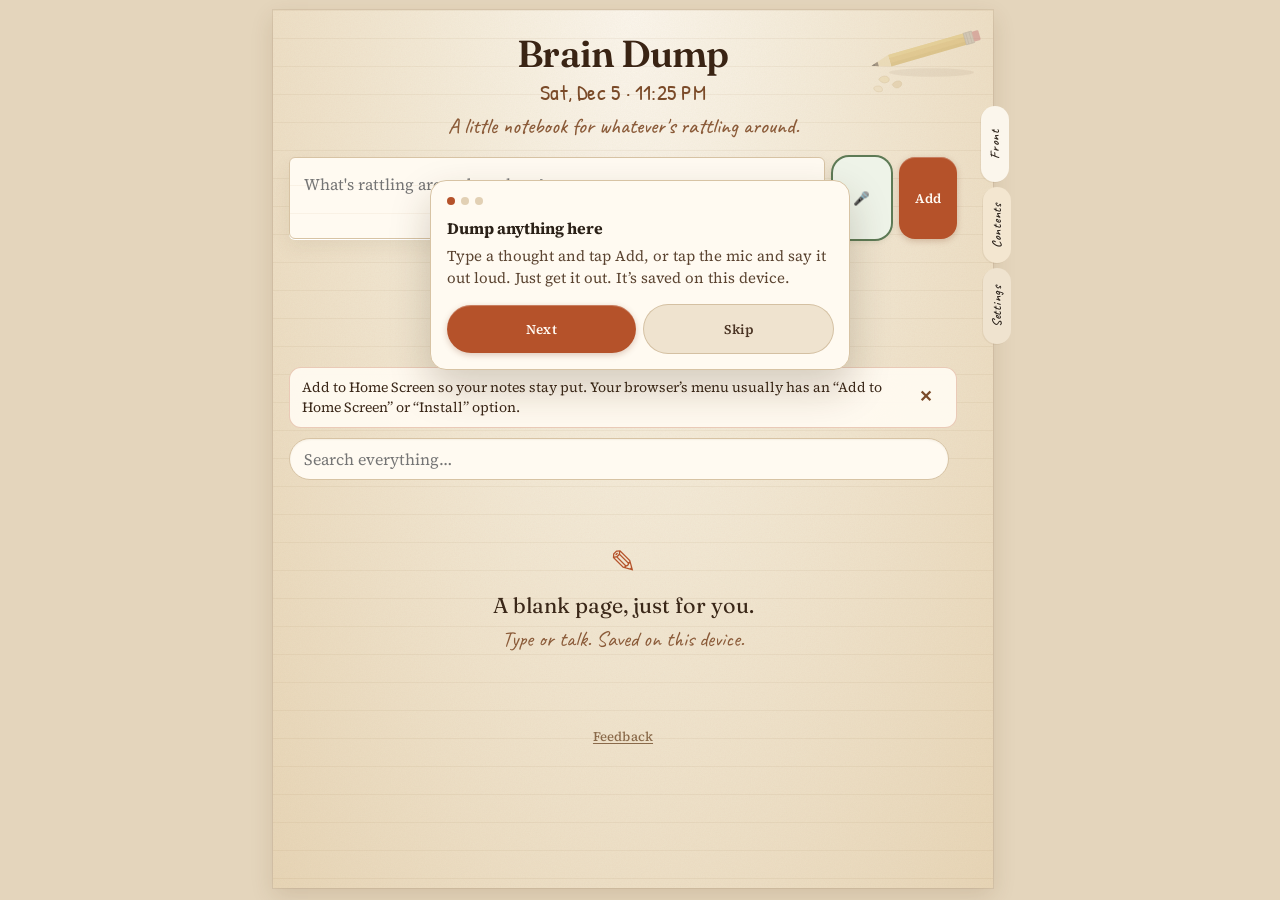
==== commit c6823282: "TEST: first-time welcome, backup reminder, and phone pass" ====
--- a/test/index.html
+++ b/test/index.html
@@ -2887,6 +2887,77 @@
   cursor: pointer;
 }
 
+/* v29: slightly taller phone tap targets for ⋯, the more menu, and the footer link */
+@media (max-width: 480px), (hover: none) and (pointer: coarse) {
+  #moreActions, #selectBtn, #settingsBtn { min-height: 44px; }
+  #moreMenu button { min-height: 44px; }
+  .bd-footer .footer-link { min-height: 40px; }
+}
+
+/* v29: first-time welcome + backup reminder (Warm) */
+.bd-intro-sheet {
+  width: min(420px, calc(100% - 24px));
+  text-align: left;
+}
+.bd-intro-sheet .kind-title { margin-bottom: 6px; }
+.bd-intro-sheet .bd-intro-body {
+  font-size: 15px;
+  line-height: 1.45;
+  color: #5a4330;
+  margin: 0 0 16px;
+  white-space: normal;
+}
+html[data-theme="warm"] .bd-intro-sheet .bd-intro-body { color: #5a4330; }
+.bd-intro-dots {
+  display: flex;
+  gap: 6px;
+  margin: 0 0 12px;
+}
+.bd-intro-dots span {
+  width: 8px;
+  height: 8px;
+  border-radius: 50%;
+  background: #e2d0b4;
+}
+.bd-intro-dots span.on { background: #b5522a; }
+.bd-intro-sheet .ask-actions { margin-top: 4px; }
+.bd-backup-card {
+  display: none;
+  margin: 0 0 10px;
+  padding: 12px 12px 12px 14px;
+  background: rgba(255,250,241,0.95);
+  border: 1px solid rgba(181,82,42,0.28);
+  border-radius: 12px;
+  color: #3a2718;
+  font-size: 14px;
+  line-height: 1.4;
+  text-align: left;
+}
+.bd-backup-card.is-on { display: block; }
+.bd-backup-card .bd-backup-text { margin: 0 0 10px; }
+.bd-backup-card .bd-backup-actions { display: flex; gap: 8px; flex-wrap: wrap; }
+.bd-backup-card .bd-backup-actions button { margin: 0; min-height: 40px; }
+html[data-nb-page="settings"] .bd-backup-card,
+html[data-nb-page="contents"] .bd-backup-card { display: none !important; }
+.howto-welcome { margin: 8px 0 0; font-size: 13px; }
+.howto-welcome button,
+html[data-theme="warm"] .howto-welcome button,
+html[data-theme="warm"] .howto-welcome button.footer-link {
+  background: none !important;
+  border: 0 !important;
+  box-shadow: none !important;
+  filter: none !important;
+  color: #5a3018 !important;
+  text-decoration: underline;
+  text-underline-offset: 2px;
+  padding: 0 !important;
+  min-height: 0;
+  font: inherit;
+  font-weight: 600;
+  cursor: pointer;
+}
+
+
 </style>
 </head>
 <body data-theme="warm" data-tracker-place="strip">
@@ -2941,6 +3012,7 @@
     </div>
   </div>
   <div id="installTip" role="status"></div>
+  <div id="bdBackupCard" class="bd-backup-card" hidden></div>
   <input type="file" id="importFile" accept=".json,application/json,text/plain" hidden aria-hidden="true">
   <div id="howTo" style="display:none;" role="dialog" aria-label="How to">
     <div class="howto-head"><strong>How it works</strong><button type="button" class="howto-close secondary" aria-label="Close how-to">✕</button></div>
@@ -2964,6 +3036,7 @@
       <li>Add this to your Home Screen so your notes stay put on this device.</li>
     </ul>
     <p class="howto-feedback">Something off, or an idea? <button type="button" id="howToFeedback" class="footer-link">Send feedback</button></p>
+    <p class="howto-welcome">Want a recap? <button type="button" id="howToWelcome" class="footer-link">See the welcome again</button></p>
   </div>
   <div id="settings"></div>
 
@@ -3050,7 +3123,7 @@
 // FEEDBACK_EMAIL is a PLACEHOLDER until the owner picks a real address.
 // Replace this with the inbox that should receive tester notes. Do not put note contents in feedback.
 const FEEDBACK_EMAIL = 'feedback@example.com';
-const APP_VERSION = 'v27';
+const APP_VERSION = 'v29';
 
 let collapsed = JSON.parse(localStorage.getItem('bd-collapsed') || '{}');
 
@@ -3765,8 +3838,12 @@
 // ---------- First-run card (inline, never blocks dumping) ----------
 function renderWelcome(step) {
   const card = $('welcome');
+  if (!card) return;
   if (step == null) {
-    const show = !profile || (!profile.setupDone && !profile.skipped);
+    if (typeof introIsOpen === 'function' && introIsOpen()) { card.style.display = 'none'; return; }
+    let justClosed = false;
+    try { justClosed = sessionStorage.getItem('bd-intro-just-closed') === '1'; } catch (e) {}
+    const show = !justClosed && (!profile || (!profile.setupDone && !profile.skipped));
     card.style.display = show ? 'block' : 'none';
     if (!show) return;
     card.innerHTML = `<div class="ob-title">Hey 👋 want this to fit you?</div>
@@ -6195,6 +6272,7 @@
 function exportJSONBackup() {
   const payload = { app: 'Brain Dump', exportedAt: new Date().toISOString(), items: items, categories: categories };
   downloadBlob('brain-dump-backup-' + backupStamp() + '.json', JSON.stringify(payload, null, 2), 'application/json');
+  if (typeof markBackupSaved === 'function') markBackupSaved();
   setStatus('Backup saved');
 }
 function exportPlainText() {
@@ -6351,7 +6429,7 @@
   } catch (e) {}
   const standalone = (typeof isStandaloneApp === 'function') ? isStandaloneApp() : false;
   return [
-    'App: Brain Dump ' + (typeof APP_VERSION === 'string' ? APP_VERSION : 'v27') + (/\btest\b/i.test(location.pathname || '') ? ' TEST' : ''),
+    'App: Brain Dump ' + (typeof APP_VERSION === 'string' ? APP_VERSION : 'v29') + (/\btest\b/i.test(location.pathname || '') ? ' TEST' : ''),
     'Browser: ' + browser,
     'Screen: ' + w + '×' + h + (sw && sh ? ' (device ' + sw + '×' + sh + ')' : ''),
     standalone ? 'Opened from Home Screen' : 'Opened in a browser tab'
@@ -6407,7 +6485,7 @@
   div.setAttribute('aria-label', 'Send feedback');
   div.innerHTML =
     '<div class="kind-title">Tell us how it’s going</div>' +
-    '<p class="fb-reachout">Your brain is yours, and we respect that. We can’t see anything you write in Brain Dump. We only see the feedback you send, along with your email so we can reach out.</p>' +
+    '<p class="fb-reachout">Your brain is yours, and we respect that. We can’t see anything you write in Brain Dump. We only see the feedback you send, along with your email so we can reach out. Just like you’re trying to learn and grow, so are we.</p>' +
     '<div class="fb-types" role="group" aria-label="What kind of note is this?">' +
       '<button type="button" class="secondary is-on" data-type="broke">Something broke</button>' +
       '<button type="button" class="secondary" data-type="idea">Idea</button>' +
@@ -6482,6 +6560,7 @@
 })();
 if ($('footerFeedback')) $('footerFeedback').onclick = ev => { ev.preventDefault(); openFeedbackSheet(); };
 if ($('howToFeedback')) $('howToFeedback').onclick = ev => { ev.preventDefault(); openFeedbackSheet(); };
+if ($('howToWelcome')) $('howToWelcome').onclick = ev => { ev.preventDefault(); openIntro({ fromHowTo: true }); };
 
 
 const INSTALL_TIP_KEY = 'bd-install-tip';
@@ -6516,7 +6595,197 @@
   const d = el.querySelector('.install-tip-dismiss');
   if (d) d.onclick = dismissInstallTip;
 }
+
 try { renderInstallTip(); } catch (e) {}
+
+// v29: first-time welcome (brand-new notebooks only) + backup reminder
+const INTRO_SEEN_KEY = 'bd-intro-seen';
+const BACKUP_AT_KEY = 'bd-backup-at';
+const BACKUP_NUDGE_KEY = 'bd-backup-nudge';
+const THREE_DAYS_MS = 3 * 24 * 60 * 60 * 1000;
+function bdNow() {
+  if (typeof window.__bdNow === 'number' && isFinite(window.__bdNow)) return window.__bdNow;
+  return Date.now();
+}
+function isCaptureMode() {
+  try {
+    const q = new URLSearchParams(location.search || '');
+    if (q.get('capture') === '1') return true;
+    if (typeof isCaptureUrl === 'function' && isCaptureUrl()) return true;
+    const cap = document.getElementById('bdCapture');
+    if (cap && cap.offsetParent !== null) return true;
+  } catch (e) {}
+  return false;
+}
+function notebookHasData() {
+  try {
+    if ((items || []).some(it => !it.deleted)) return true;
+    if ((categories || []).length) return true;
+  } catch (e) {}
+  return false;
+}
+function introWasSeen() {
+  try { return localStorage.getItem(INTRO_SEEN_KEY) === '1'; } catch (e) { return false; }
+}
+function markIntroSeen() {
+  try { localStorage.setItem(INTRO_SEEN_KEY, '1'); } catch (e) {}
+}
+function introIsOpen() { return !!document.querySelector('.bd-intro-sheet'); }
+function introDue() {
+  if (introWasSeen()) return false;
+  if (notebookHasData()) return false;
+  if (isCaptureMode()) return false;
+  return true;
+}
+function closeIntro() {
+  document.querySelectorAll('.bd-intro-sheet').forEach(s => {
+    if (s._sheetDismiss) try { s._sheetDismiss(); } catch (e) {}
+    s.remove();
+  });
+}
+function introHomeScreenCopy() {
+  const ua = navigator.userAgent || '';
+  const ios = /iP(hone|ad|od)/.test(ua) || (/Macintosh/.test(ua) && (navigator.maxTouchPoints || 0) > 1);
+  if (ios) return 'Add Brain Dump to your Home Screen so your notes stay put. On iPhone: tap Share, then Add to Home Screen.';
+  return 'Add Brain Dump to your Home Screen so your notes stay put. In your browser menu, tap Install app or Add to Home Screen.';
+}
+const INTRO_STEPS = [
+  { title: 'Dump anything here', body: 'Type a thought and tap Add, or tap the mic and say it out loud. Just get it out. It’s saved on this device.' },
+  { title: 'Put it where it belongs', body: 'Type or say “add milk to Ideas” and it’ll land on that page (we’ll make the page if it’s new). If you don’t name a page, it goes to Unsorted.' },
+  { title: 'Keep it on this phone', body: introHomeScreenCopy() }
+];
+function openIntro(opts) {
+  opts = opts || {};
+  if (!opts.fromHowTo && isCaptureMode()) return null;
+  closeIntro();
+  if (typeof closeHowTo === 'function') try { closeHowTo(); } catch (e) {}
+  if (typeof closeFeedbackSheet === 'function') try { closeFeedbackSheet(); } catch (e) {}
+  let step = 0;
+  const wrap = document.createElement('div');
+  wrap.className = 'kind-sheet ask-sheet bd-intro-sheet';
+  wrap.setAttribute('role', 'dialog');
+  wrap.setAttribute('aria-label', 'Welcome');
+  const finish = (mark) => {
+    if (mark) markIntroSeen();
+    try { sessionStorage.setItem('bd-intro-just-closed', '1'); } catch (e) {}
+    closeIntro();
+    if (typeof renderInstallTip === 'function') try { renderInstallTip(); } catch (e) {}
+  };
+  const paint = () => {
+    const s = INTRO_STEPS[step];
+    const last = step === INTRO_STEPS.length - 1;
+    const dots = '<div class="bd-intro-dots" aria-hidden="true">' + INTRO_STEPS.map((_, i) => '<span class="' + (i === step ? 'on' : '') + '"></span>').join('') + '</div>';
+    wrap.innerHTML =
+      dots +
+      '<div class="kind-title">' + s.title + '</div>' +
+      '<div class="bd-intro-body">' + s.body + '</div>' +
+      '<div class="ask-actions">' +
+        (last ? '<button type="button" data-act="done">Got it</button>' : '<button type="button" data-act="next">Next</button>') +
+        '<button type="button" class="secondary" data-act="skip">Skip</button>' +
+      '</div>';
+  };
+  wrap.addEventListener('click', ev => {
+    const b = ev.target.closest('.ask-actions button');
+    if (!b) return;
+    ev.preventDefault();
+    const act = b.dataset.act;
+    if (act === 'next') { step = Math.min(step + 1, INTRO_STEPS.length - 1); paint(); return; }
+    finish(true);
+  });
+  document.body.appendChild(wrap);
+  if (opts.fromHowTo && typeof wireDismiss === 'function') wireDismiss(wrap, () => finish(false));
+  paint();
+  return wrap;
+}
+function maybeShowIntro() {
+  if (!introDue()) return;
+  openIntro();
+}
+
+function notesForBackup() {
+  try { return (items || []).some(it => !it.deleted); } catch (e) { return false; }
+}
+function firstNoteAt() {
+  try {
+    const times = (items || []).filter(it => !it.deleted).map(it => +it.createdAt || 0).filter(n => n > 0);
+    return times.length ? Math.min.apply(null, times) : 0;
+  } catch (e) { return 0; }
+}
+function lastBackupAt() {
+  try { return +localStorage.getItem(BACKUP_AT_KEY) || 0; } catch (e) { return 0; }
+}
+function backupNudgeAt() {
+  try { return +localStorage.getItem(BACKUP_NUDGE_KEY) || 0; } catch (e) { return 0; }
+}
+function backupReminderDue() {
+  if (isCaptureMode()) return false;
+  if (introIsOpen()) return false;
+  if (!notesForBackup()) return false;
+  const now = bdNow();
+  if (backupNudgeAt() && (now - backupNudgeAt()) < THREE_DAYS_MS) return false;
+  const last = lastBackupAt();
+  const anchor = last || firstNoteAt() || now;
+  return (now - anchor) >= THREE_DAYS_MS;
+}
+function markBackupSaved() {
+  try { localStorage.setItem(BACKUP_AT_KEY, String(bdNow())); } catch (e) {}
+  try { localStorage.removeItem(BACKUP_NUDGE_KEY); } catch (e) {}
+  hideBackupReminder();
+}
+function backupLastLabel() {
+  const last = lastBackupAt();
+  if (!last) return 'No copy saved yet.';
+  const days = Math.floor((bdNow() - last) / (24 * 60 * 60 * 1000));
+  if (days <= 0) return 'Last saved copy: today.';
+  if (days === 1) return 'Last saved copy: yesterday.';
+  return 'Last saved copy: ' + days + ' days ago.';
+}
+function hideBackupReminder() {
+  const el = $('bdBackupCard');
+  if (!el) return;
+  el.classList.remove('is-on');
+  el.hidden = true;
+  el.innerHTML = '';
+  if (typeof renderInstallTip === 'function') try { renderInstallTip(); } catch (e) {}
+}
+function snoozeBackupReminder() {
+  try { localStorage.setItem(BACKUP_NUDGE_KEY, String(bdNow())); } catch (e) {}
+  hideBackupReminder();
+}
+function showBackupReminder() {
+  const el = $('bdBackupCard');
+  if (!el) return;
+  const tip = $('installTip');
+  if (tip) { tip.classList.remove('is-on'); tip.innerHTML = ''; }
+  el.innerHTML =
+    '<div class="bd-backup-text">Your notes live on this phone. Save a copy so nothing gets lost.</div>' +
+    '<div class="bd-backup-actions">' +
+      '<button type="button" data-act="save">Save backup</button>' +
+      '<button type="button" class="secondary" data-act="later">Later</button>' +
+    '</div>';
+  el.hidden = false;
+  el.classList.add('is-on');
+  el.onclick = ev => {
+    const b = ev.target.closest('button');
+    if (!b) return;
+    ev.preventDefault();
+    if (b.dataset.act === 'later') snoozeBackupReminder();
+    if (b.dataset.act === 'save') {
+      if (typeof exportJSONBackup === 'function') exportJSONBackup();
+    }
+  };
+}
+function maybeShowBackupReminder() {
+  if (backupReminderDue()) showBackupReminder();
+  else hideBackupReminder();
+}
+try {
+  window.__bdIntro = { open: openIntro, close: closeIntro, due: introDue, isOpen: introIsOpen, seenKey: INTRO_SEEN_KEY };
+  window.__bdBackup = { due: backupReminderDue, show: showBackupReminder, hide: hideBackupReminder, snooze: snoozeBackupReminder, mark: markBackupSaved, lastLabel: backupLastLabel, keyAt: BACKUP_AT_KEY, keyNudge: BACKUP_NUDGE_KEY };
+} catch (e) {}
+try { maybeShowIntro(); } catch (e) {}
+try { if (!introIsOpen()) maybeShowBackupReminder(); } catch (e) {}
+
 
 // Voice
 let recognition = null;
@@ -8851,10 +9120,11 @@
       moreHtml += '<section class="nb-sec"><h2>Data</h2>' +
         '<p class="nb-sec-lead">Saved on this device. It isn’t copied to your other phones or computers yet.</p>' +
         '<div class="nb-actions">' +
-        '<button type="button" id="nbExport">Download backup (JSON)</button>' +
-        '<button type="button" class="secondary" id="nbExportText">Download a readable copy</button>' +
-        '<button type="button" class="secondary" id="nbImport">Import from a backup</button></div>' +
-        '<p class="nb-quiet">The JSON backup can be imported later if something goes missing. The readable copy is for you to keep or print.</p>' +
+        '<button type="button" id="nbImport">Restore from a backup</button>' +
+        '<button type="button" class="secondary" id="nbExport">Download backup (JSON)</button>' +
+        '<button type="button" class="secondary" id="nbExportText">Download a readable copy</button></div>' +
+        '<p class="nb-quiet">Restore is one tap. It asks first, and Merge is the default — it keeps what’s already here. The JSON backup can be imported later if something goes missing. The readable copy is for you to keep or print.</p>' +
+        '<p class="nb-quiet" id="nbLastBackup"></p>' +
         '<p class="nb-quiet" id="nbInstallHint"></p>' +
         "</section>";
       more.innerHTML = moreHtml;
@@ -8873,6 +9143,7 @@
       if ($("nbExport")) $("nbExport").onclick = function () { if (typeof exportJSONBackup === "function") exportJSONBackup(); else if ($("exportBtn")) $("exportBtn").click(); };
       if ($("nbExportText")) $("nbExportText").onclick = function () { if (typeof exportPlainText === "function") exportPlainText(); };
       if ($("nbImport")) $("nbImport").onclick = function () { var inp = $("importFile"); if (inp) inp.click(); };
+      if ($("nbLastBackup") && typeof backupLastLabel === "function") $("nbLastBackup").textContent = backupLastLabel();
       if ($("nbFeedback")) $("nbFeedback").onclick = function () { if (typeof openFeedbackSheet === "function") openFeedbackSheet(); };
 
       var hint = $("nbInstallHint");
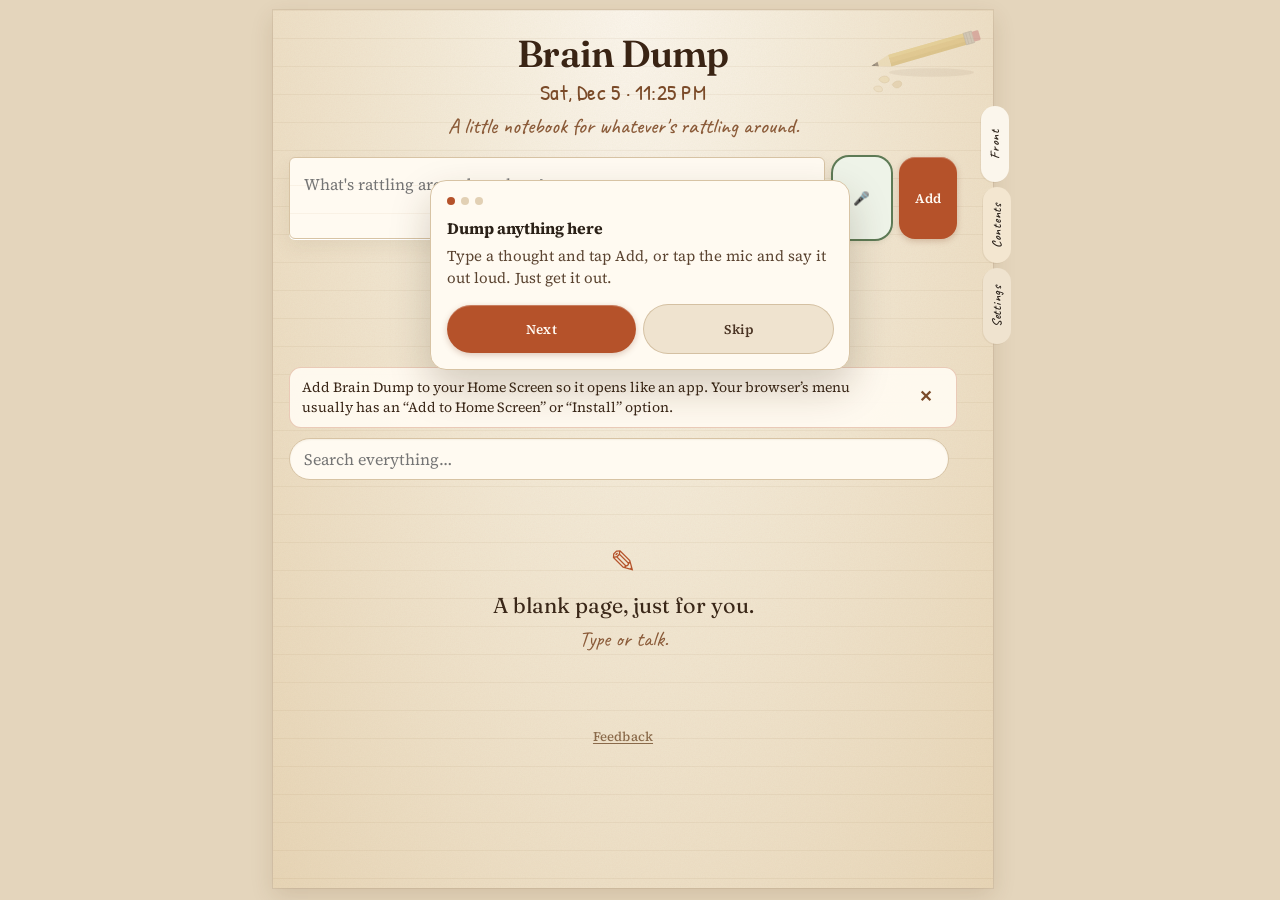
==== commit 2c1c0c4c: "TEST: say storage once, as a trial note Copy-only: stop repeating “saved on this device / this phone" ====
--- a/test/index.html
+++ b/test/index.html
@@ -3033,7 +3033,7 @@
       <li>Tap ✓ when you’re done. An item’s ⋯ lets you edit, set a date, move it, or delete it (you can undo a delete).</li>
       <li>Drag an item onto another page to move it. On a phone, ⋯ → Move to… does the same.</li>
       <li>When you talk, a pause, “next,” or a comma starts a new thought. “Move buy milk to Home” files something you’ve already added.</li>
-      <li>Add this to your Home Screen so your notes stay put on this device.</li>
+      <li>Add Brain Dump to your Home Screen so it opens like an app.</li>
     </ul>
     <p class="howto-feedback">Something off, or an idea? <button type="button" id="howToFeedback" class="footer-link">Send feedback</button></p>
     <p class="howto-welcome">Want a recap? <button type="button" id="howToWelcome" class="footer-link">See the welcome again</button></p>
@@ -3123,7 +3123,7 @@
 // FEEDBACK_EMAIL is a PLACEHOLDER until the owner picks a real address.
 // Replace this with the inbox that should receive tester notes. Do not put note contents in feedback.
 const FEEDBACK_EMAIL = 'feedback@example.com';
-const APP_VERSION = 'v29';
+const APP_VERSION = 'v30';
 
 let collapsed = JSON.parse(localStorage.getItem('bd-collapsed') || '{}');
 
@@ -3694,7 +3694,7 @@
     subtitle: "A little notebook for whatever's rattling around.",
     catPh: 'New page (press Enter)',
     itemPh: "What's rattling around up there?",
-    empty: '<div class="empty"><div class="empty-emoji">✎</div><div class="empty-title">A blank page, just for you.</div><div class="empty-sub">Type or talk. Saved on this device.</div></div>'
+    empty: '<div class="empty"><div class="empty-emoji">✎</div><div class="empty-title">A blank page, just for you.</div><div class="empty-sub">Type or talk.</div></div>'
   },
   playful: {
     color: '#fff7fb',
@@ -6289,7 +6289,7 @@
   const lines = [];
   const when = new Date().toLocaleString('en-US', { weekday: 'short', month: 'short', day: 'numeric', year: 'numeric', hour: 'numeric', minute: '2-digit' });
   lines.push('Brain Dump — readable copy');
-  lines.push('Saved on this device · ' + when);
+  lines.push(when);
   lines.push('');
   const walk = (parent, depth) => {
     const kids = categories.filter(c => (c.parent || '') === parent);
@@ -6429,7 +6429,7 @@
   } catch (e) {}
   const standalone = (typeof isStandaloneApp === 'function') ? isStandaloneApp() : false;
   return [
-    'App: Brain Dump ' + (typeof APP_VERSION === 'string' ? APP_VERSION : 'v29') + (/\btest\b/i.test(location.pathname || '') ? ' TEST' : ''),
+    'App: Brain Dump ' + (typeof APP_VERSION === 'string' ? APP_VERSION : 'v30') + (/\btest\b/i.test(location.pathname || '') ? ' TEST' : ''),
     'Browser: ' + browser,
     'Screen: ' + w + '×' + h + (sw && sh ? ' (device ' + sw + '×' + sh + ')' : ''),
     standalone ? 'Opened from Home Screen' : 'Opened in a browser tab'
@@ -6588,8 +6588,8 @@
   if (!installTipDue()) { el.classList.remove('is-on'); el.innerHTML = ''; return; }
   const ios = /iP(hone|ad|od)/.test(navigator.userAgent || '') || (/Macintosh/.test(navigator.userAgent || '') && (navigator.maxTouchPoints || 0) > 1);
   const text = ios
-    ? 'Add to Home Screen so your notes stay put. On iPhone: tap Share, then Add to Home Screen.'
-    : 'Add to Home Screen so your notes stay put. Your browser’s menu usually has an “Add to Home Screen” or “Install” option.';
+    ? 'Add Brain Dump to your Home Screen so it opens like an app. On iPhone: tap Share, then Add to Home Screen.'
+    : 'Add Brain Dump to your Home Screen so it opens like an app. Your browser’s menu usually has an “Add to Home Screen” or “Install” option.';
   el.innerHTML = '<div class="install-tip-text">' + text + '</div><button type="button" class="install-tip-dismiss" aria-label="Dismiss tip">✕</button>';
   el.classList.add('is-on');
   const d = el.querySelector('.install-tip-dismiss');
@@ -6646,13 +6646,13 @@
 function introHomeScreenCopy() {
   const ua = navigator.userAgent || '';
   const ios = /iP(hone|ad|od)/.test(ua) || (/Macintosh/.test(ua) && (navigator.maxTouchPoints || 0) > 1);
-  if (ios) return 'Add Brain Dump to your Home Screen so your notes stay put. On iPhone: tap Share, then Add to Home Screen.';
-  return 'Add Brain Dump to your Home Screen so your notes stay put. In your browser menu, tap Install app or Add to Home Screen.';
+  if (ios) return 'Add Brain Dump to your Home Screen so it opens like an app. On iPhone: tap Share, then Add to Home Screen.';
+  return 'Add Brain Dump to your Home Screen so it opens like an app. In your browser menu, tap Install app or Add to Home Screen.';
 }
 const INTRO_STEPS = [
-  { title: 'Dump anything here', body: 'Type a thought and tap Add, or tap the mic and say it out loud. Just get it out. It’s saved on this device.' },
+  { title: 'Dump anything here', body: 'Type a thought and tap Add, or tap the mic and say it out loud. Just get it out.' },
   { title: 'Put it where it belongs', body: 'Type or say “add milk to Ideas” and it’ll land on that page (we’ll make the page if it’s new). If you don’t name a page, it goes to Unsorted.' },
-  { title: 'Keep it on this phone', body: introHomeScreenCopy() }
+  { title: 'Add it to your Home Screen', body: introHomeScreenCopy() + ' During the trial, your notes are saved on your phone.' }
 ];
 function openIntro(opts) {
   opts = opts || {};
@@ -6758,7 +6758,7 @@
   const tip = $('installTip');
   if (tip) { tip.classList.remove('is-on'); tip.innerHTML = ''; }
   el.innerHTML =
-    '<div class="bd-backup-text">Your notes live on this phone. Save a copy so nothing gets lost.</div>' +
+    '<div class="bd-backup-text">Save a copy of your notes so nothing gets lost.</div>' +
     '<div class="bd-backup-actions">' +
       '<button type="button" data-act="save">Save backup</button>' +
       '<button type="button" class="secondary" data-act="later">Later</button>' +
@@ -9114,11 +9114,11 @@
         '<p class="nb-quiet">Example: if you say “call the accountant and—” and pause, 1.5 seconds usually waits for the rest instead of saving a half-thought.</p>' +
         "</section>";
       moreHtml += '<section class="nb-sec"><h2>Feedback</h2>' +
-        '<p class="nb-sec-lead">See something off, or have an idea? Send a short note. Your list stays on this device.</p>' +
+        '<p class="nb-sec-lead">See something off, or have an idea? Send a short note.</p>' +
         '<div class="nb-actions"><button type="button" class="secondary" id="nbFeedback">Send feedback</button></div>' +
         "</section>";
       moreHtml += '<section class="nb-sec"><h2>Data</h2>' +
-        '<p class="nb-sec-lead">Saved on this device. It isn’t copied to your other phones or computers yet.</p>' +
+        '<p class="nb-sec-lead">During the trial, notes aren’t copied between your phones and computers yet.</p>' +
         '<div class="nb-actions">' +
         '<button type="button" id="nbImport">Restore from a backup</button>' +
         '<button type="button" class="secondary" id="nbExport">Download backup (JSON)</button>' +
@@ -9148,8 +9148,8 @@
 
       var hint = $("nbInstallHint");
       if (hint) {
-        if (typeof isStandaloneApp === "function" && isStandaloneApp()) hint.textContent = "This is installed on your Home Screen — good. That’s the best way to keep notes on this device.";
-        else hint.textContent = "Add to Home Screen so your notes stay put.";
+        if (typeof isStandaloneApp === "function" && isStandaloneApp()) hint.textContent = "Brain Dump is on your Home Screen — good.";
+        else hint.textContent = "Add Brain Dump to your Home Screen so it opens like an app.";
       }
       if ($("nbClearWhy")) $("nbClearWhy").onclick = function () {
         if ($("setClear")) $("setClear").click();
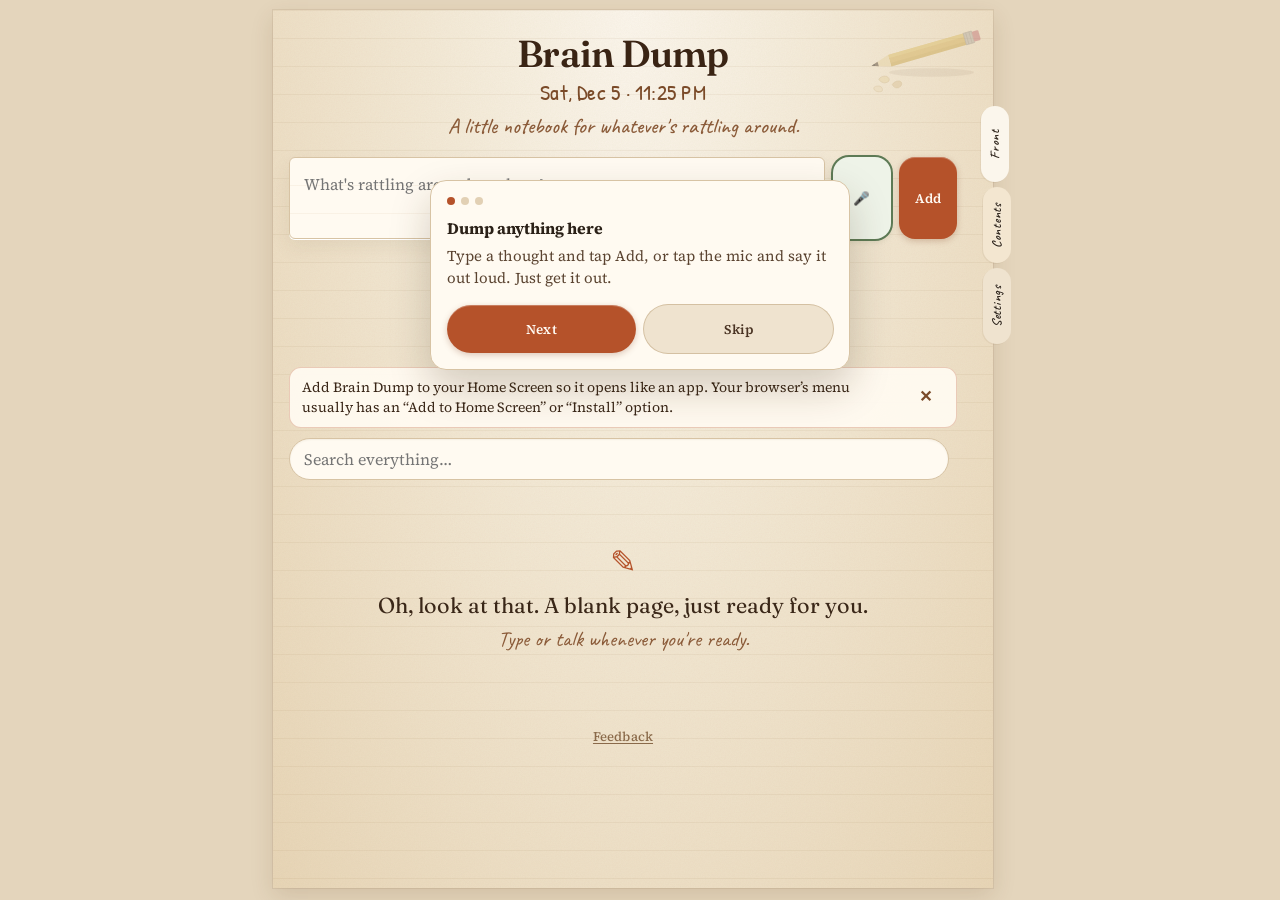
==== commit e0dfe6a7: "TEST: thought-bubble Smart starts, bigger status line, Real friend empty copy" ====
--- a/test/index.html
+++ b/test/index.html
@@ -110,6 +110,8 @@
   .search-row { display:flex; gap:8px; margin-bottom:12px; align-items:center; }
   #searchInput { flex:1; font-size:16px; border-radius:999px; padding:9px 14px; }
   #searchClear { min-width:44px; min-height:40px; display:none; }
+  #searchInput::-webkit-search-cancel-button { -webkit-appearance:none; appearance:none; display:none; }
+  #searchInput::-ms-clear { display:none; }
   #searchCount { font-size:12px; color:#888; white-space:nowrap; }
   #trackers { margin-bottom:14px; }
   .tracker-head { display:flex; justify-content:space-between; align-items:center; color:#888; font-size:13px; margin-bottom:6px; }
@@ -455,7 +457,7 @@
 html[data-theme="warm"] #addItemBtn { border-radius: 16px; }
 html[data-theme="warm"] .voice-opts { display: flex; justify-content: center; align-items: center; gap: 8px; margin: 0 0 10px; font-size: 13px; color: #8a7058; }
 html[data-theme="warm"] .voice-opts select { padding: 4px 8px; }
-html[data-theme="warm"] #micStatus { color: #8a7058 !important; }
+html[data-theme="warm"] #micStatus { color: #4a3020 !important; }
 html[data-theme="warm"] .toolbar {
   gap: 8px;
   margin-bottom: 12px;
@@ -660,6 +662,8 @@
 html[data-theme="warm"] .empty-emoji { font-size: 2rem; margin-bottom: 8px; color: #b5522a; }
 html[data-theme="warm"] .empty-title { font-family: Fraunces, Georgia, serif; font-size: 1.35rem; color: #3a2718; margin-bottom: 6px; }
 html[data-theme="warm"] .empty-sub { font-family: Caveat, cursive; font-size: 1.35rem; color: #8a5a38; }
+.page-empty { text-align: center; color: #888; padding: 22px 14px; line-height: 1.25; }
+html[data-theme="warm"] .page-empty { font-family: Caveat, cursive; font-size: 1.35rem; color: #8a5a38; }
 html[data-theme="warm"] #howTo {
   background: #fff7ea;
   border-radius: 8px;
@@ -1758,8 +1762,10 @@
   .due-sheet { bottom: calc(16px + env(safe-area-inset-bottom, 0px)); }
 }
 /* Fix 8: dump box sits right under the title; quiet status line under it */
-#micStatus { margin: -8px 0 8px; }
+#micStatus { text-align: center; font-size: 13px; color: #888; min-height: 18px; margin: -8px 0 8px; }
 html #micStatus:empty { min-height: 0 !important; margin: 0; }
+/* Warm: phone-readable status line, room for two lines, nothing reserved when empty. */
+html[data-theme="warm"] #micStatus:not(:empty) { font-size: 15px; line-height: 1.45; min-height: 0; margin: 2px 0 10px; padding: 0 4px; white-space: normal; overflow-wrap: break-word; }
 @media (max-width: 480px) {
   html .finish-row #catSelect, html[data-theme] .finish-row #catSelect { flex: 1 1 100%; min-width: 0; }
   .finish-row .btn-word { display: none; }
@@ -2407,7 +2413,7 @@
 html[data-nb-page="settings"] #micStatus,
 html[data-nb-page="settings"] .controls,
 html[data-nb-page="settings"] .finish-row,
-html[data-nb-page="settings"] #howTo,
+html[data-nb-page="settings"] #howTo:not(.as-sheet),
 html[data-nb-page="settings"] #trackHint,
 html[data-nb-page="settings"] #trackers,
 html[data-nb-page="settings"] .toolbar,
@@ -2676,9 +2682,13 @@
   line-height: 1.35;
 }
 
-/* v24: one new-page control (Enter to add); hide the duplicate button */
-#addCatBtn { position: absolute; width: 1px; height: 1px; overflow: hidden; clip: rect(0,0,0,0); clip-path: inset(50%); white-space: nowrap; border: 0; padding: 0; margin: 0; }
+/* v30: Add Category sits beside the new-page field; Enter still adds the page. */
 .controls { position: relative; }
+#addCatBtn { flex: 0 0 auto; white-space: nowrap; }
+@media (max-width: 480px) {
+  .controls { flex-wrap: nowrap; }
+  #addCatBtn { padding-left: 12px; padding-right: 12px; }
+}
 
 /* v24: quieter Delete at the bottom of the item sheet */
 .item-sheet .sheet-delete {
@@ -2756,7 +2766,14 @@
 @media (max-width: 480px) {
   html[data-theme="warm"] h1 { margin: 2px 0 0 !important; }
   html[data-theme="warm"] #pageWhen { margin: 0 !important; min-height: 0 !important; }
-  html[data-theme="warm"] .subtitle { display: none !important; }
+  html[data-theme="warm"] .subtitle {
+    display: block !important;
+    font-size: 1.2rem;
+    line-height: 1.25;
+    margin: 2px 0 10px !important;
+    padding: 0 2px;
+    max-width: 100%;
+  }
   html[data-theme="warm"] .input-area { margin-bottom: 6px !important; gap: 6px; }
   html[data-theme="warm"] textarea#itemInput { min-height: 48px; padding-top: 8px; padding-bottom: 8px; }
   html[data-theme="warm"] .controls,
@@ -2767,6 +2784,23 @@
   html[data-theme="warm"] #searchInput { padding: 7px 12px; }
   html[data-theme="warm"] #micStatus { min-height: 0; }
   html[data-theme="warm"] #micStatus:empty { display: none; }
+}
+
+/* v30: How-to opened from Settings is a sheet, even on the Settings page. */
+html[data-nb-page="settings"] #howTo.as-sheet {
+  display: block !important;
+  position: fixed;
+  z-index: 1002;
+  left: 10px;
+  right: 10px;
+  margin: 0;
+  bottom: calc(10px + env(safe-area-inset-bottom, 0px));
+  top: auto;
+  max-height: calc(80vh - env(safe-area-inset-top, 0px));
+  overflow-y: auto;
+  -webkit-overflow-scrolling: touch;
+  overscroll-behavior: contain;
+  box-shadow: 0 12px 40px rgba(0,0,0,0.35);
 }
 
 /* v24 import confirm sheet */
@@ -2957,6 +2991,106 @@
   cursor: pointer;
 }
 
+/* v32 Smart-starts: the "idea?" thought bubble and its sheet */
+#list .item.has-hint, #list .group-items.has-hint-group { overflow: visible; }
+#list .item.has-hint .item-text { min-width: 0; }
+#list .item .hint-bubble,
+#list .item .hint-bubble:hover,
+#list .item .hint-bubble:active {
+  flex: 0 0 auto;
+  position: relative;
+  z-index: 3;
+  display: inline-flex;
+  align-items: center;
+  justify-content: center;
+  width: 54px;
+  height: 44px;
+  min-width: 0;
+  min-height: 0;
+  margin: 0 -2px 0 -4px;
+  padding: 0;
+  background: transparent;
+  border: 0;
+  border-radius: 0;
+  box-shadow: none;
+  color: inherit;
+  font-weight: 400;
+  cursor: pointer;
+  transform: translateY(-6px) rotate(-5deg);
+}
+#list .item .hint-bubble svg {
+  display: block;
+  width: 54px;
+  height: 44px;
+  filter: drop-shadow(1px 2px 2px rgba(90,60,20,0.12));
+}
+#list .item .hint-bubble .bubble-label {
+  position: absolute;
+  left: 7px;
+  top: 7px;
+  width: 40px;
+  text-align: center;
+  font-family: Caveat, "Patrick Hand", cursive;
+  font-size: 14px;
+  font-weight: 600;
+  color: #7a4a28;
+  line-height: 1;
+  letter-spacing: 0.02em;
+  pointer-events: none;
+  transform: rotate(3deg);
+}
+#list .item .hint-bubble:focus-visible { outline: 2px solid #b5522a; outline-offset: 1px; border-radius: 10px; }
+#list .item .hint-bubble.is-calm,
+#list .item .hint-bubble.is-calm:hover,
+#list .item .hint-bubble.is-calm:active {
+  opacity: 0.68;
+  transform: translateY(-6px) rotate(-5deg) scale(0.86);
+}
+#list .item .hint-bubble.is-pop { animation: bd-hint-pop 620ms cubic-bezier(.3,1.5,.5,1) both; }
+@keyframes bd-hint-pop {
+  0% { opacity: 0; transform: translateY(6px) rotate(-5deg) scale(0.5); }
+  60% { opacity: 1; transform: translateY(-10px) rotate(-5deg) scale(1.1); }
+  100% { opacity: 1; transform: translateY(-6px) rotate(-5deg) scale(1); }
+}
+@media (prefers-reduced-motion: reduce) {
+  #list .item .hint-bubble.is-pop { animation: none; }
+}
+#list .item.has-hint-intro { flex-wrap: wrap; }
+#list .item .hint-intro {
+  flex: 1 0 100%;
+  display: block;
+  order: 20;
+  margin: 2px 0 0;
+  font-family: Caveat, "Patrick Hand", cursive;
+  font-size: 17px;
+  font-weight: 600;
+  line-height: 1.15;
+  color: #7a4a28;
+  text-align: left;
+}
+.smart-sheet {
+  position: fixed;
+  left: 50%;
+  top: 16%;
+  transform: translateX(-50%) rotate(-0.4deg);
+  width: min(400px, calc(100% - 24px));
+  max-height: 72vh;
+  overflow-y: auto;
+  box-sizing: border-box;
+  z-index: 1001;
+  padding: 18px 18px 14px;
+  background: #fffaf1;
+  border: 1px solid #d7c3a4;
+  border-radius: 7px 14px 9px 11px;
+  box-shadow: 0 18px 40px rgba(60,40,15,0.22);
+  color: #2b2118;
+}
+.smart-sheet .tip-kicker { font-family: "Source Serif 4", serif; font-size: 12px; font-weight: 600; letter-spacing: 0.06em; text-transform: uppercase; color: #8a5a38; }
+.smart-sheet .tip-title { margin: 2px 0 4px; font-family: Caveat, "Patrick Hand", cursive; font-size: 30px; font-weight: 600; line-height: 1.05; color: #5a3018; }
+.smart-sheet .tip-item { font-family: "Patrick Hand", "Segoe Print", cursive; font-size: 16px; color: #7a5a3a; overflow-wrap: anywhere; }
+.smart-sheet .tip-steps { margin: 12px 0 14px; padding-left: 22px; font-family: "Patrick Hand", "Segoe Print", cursive; font-size: 19px; line-height: 1.3; color: #2b2118; }
+.smart-sheet .tip-steps li { margin-bottom: 5px; }
+.smart-sheet button { display: block; width: 100%; min-height: 46px; margin-bottom: 8px; text-align: center; }
 
 </style>
 </head>
@@ -2993,12 +3127,12 @@
     <button id="micBtn" type="button" aria-label="Start voice capture">🎤</button>
     <button id="addItemBtn" type="button" aria-label="Add item">Add</button>
   </div>
-  <div id="micStatus" style="text-align:center;font-size:13px;color:#888;min-height:18px;"></div>
+  <div id="micStatus"></div>
   <section id="compareView" hidden aria-label="Compare personalities"></section>
 
   <div class="controls">
-    <input id="catInput" placeholder="New page (press Enter)" aria-label="Name a new page, then press Enter">
-    <button id="addCatBtn" type="button" tabindex="-1" aria-hidden="true">Add page</button>
+    <input id="catInput" placeholder="Name a new page..." aria-label="Name a new page">
+    <button id="addCatBtn" type="button">Add Category</button>
   </div>
   <div class="finish-row">
     <select id="catSelect" aria-label="Add new items to"><option value="">No category</option></select>
@@ -3029,7 +3163,7 @@
     <ul class="howto-steps" style="margin:8px 0 0;padding:0 0 0 1.15em;">
       <li>Type or tap the mic and say what’s on your mind. Just get it out.</li>
       <li>The dropdown under the box is where the next item goes. Pick “No category” if you don’t want a page yet.</li>
-      <li>Type “add milk to Ideas” to file it on that page (it’ll make the page if it’s new). Or type a page name in the box below and press Enter.</li>
+      <li>Type “add milk to Ideas” to file it on that page (it’ll make the page if it’s new). Or type a page name below and tap Add Category, or press Enter.</li>
       <li>Tap ✓ when you’re done. An item’s ⋯ lets you edit, set a date, move it, or delete it (you can undo a delete).</li>
       <li>Drag an item onto another page to move it. On a phone, ⋯ → Move to… does the same.</li>
       <li>When you talk, a pause, “next,” or a comma starts a new thought. “Move buy milk to Home” files something you’ve already added.</li>
@@ -3123,7 +3257,7 @@
 // FEEDBACK_EMAIL is a PLACEHOLDER until the owner picks a real address.
 // Replace this with the inbox that should receive tester notes. Do not put note contents in feedback.
 const FEEDBACK_EMAIL = 'feedback@example.com';
-const APP_VERSION = 'v30';
+const APP_VERSION = 'v32';
 
 let collapsed = JSON.parse(localStorage.getItem('bd-collapsed') || '{}');
 
@@ -3333,7 +3467,8 @@
 function openHowTo() {
   howTo.style.display = 'block';
   howToToggle.textContent = 'How to (close)';
-  if (howToIsSheet()) {
+  const onSettings = document.documentElement.getAttribute('data-nb-page') === 'settings';
+  if (howToIsSheet() || onSettings) {
     howTo.classList.add('as-sheet');
     howTo.scrollTop = 0;
     if (!document.querySelector('.howto-backdrop')) {
@@ -3692,7 +3827,7 @@
   warm: {
     color: '#f4ead8',
     subtitle: "A little notebook for whatever's rattling around.",
-    catPh: 'New page (press Enter)',
+    catPh: 'Name a new page...',
     itemPh: "What's rattling around up there?",
     empty: '<div class="empty"><div class="empty-emoji">✎</div><div class="empty-title">A blank page, just for you.</div><div class="empty-sub">Type or talk.</div></div>'
   },
@@ -3741,7 +3876,11 @@
   }
   if (typeof window.__bdUpdatePageWhen === 'function') window.__bdUpdatePageWhen();
 }
-function emptyHTML() { return THEME_META[currentTheme].empty; }
+function emptyHTML() {
+  const fallback = THEME_META[currentTheme].empty;
+  if (currentTheme !== 'warm' || !uiHasCopy('emptyFrontTitle') || !uiHasCopy('emptyFrontSub')) return fallback;
+  return '<div class="empty"><div class="empty-emoji">✎</div><div class="empty-title">' + uiCopy('emptyFrontTitle', null, '') + '</div><div class="empty-sub">' + uiCopy('emptyFrontSub', null, '') + '</div></div>';
+}
 function looksHTML(current, name) {
   return `<div class="ob-looks" role="radiogroup">` + LOOKS.map(l => `<label class="ob-look ${current === l.id ? 'on' : ''}">
     <input type="radio" name="${name}" value="${l.id}" ${current === l.id ? 'checked' : ''}>
@@ -4183,6 +4322,14 @@
     nudgeClear: ["List's clear. Look at you. Who are you right now?", "Nothing waiting. Weird flex, but okay."],
     tailLight: ["No big deal, just saying.", "Up to you. I'm just the friend who says it."],
     tailStay: ["Seriously, one thing today. Let's go.", "You told me to stay on you, so: today."],
+    emptyFrontTitle: ["Oh, look at that. A blank page, just ready for you."],
+    emptyFrontSub: ["Type or talk whenever you're ready."],
+    emptyPage: ["Nothing on this page yet. Type or talk whenever you're ready."],
+    emptySearch: ["Hmm, nothing in here matches “{q}”."],
+    addedPageUncat: ["New items will go uncategorized until you assign them."],
+    addedPageDest: ["New items will still go to {dest} until you assign them."],
+    itemAdded: ["Got it — “{item}” is on the list."],
+    capturedUnsorted: ["Tossed it in Unsorted."],
     cuss: {
       sample: ["Hey. Yeah, I'm gonna be annoying, but you're going to get shit done and be the person you want to be. So let's fucking go."],
       addAck: ["Got it. “{item}” is on the list. Now let's get shit done.", "“{item}”, added. Yeah, I'm gonna be annoying about this one. Damn right."],
@@ -4273,6 +4420,19 @@
   if (params.n != null && params.things == null) params.things = Number(params.n) === 1 ? 'thing' : 'things';
   var out = t.replace(/\{(\w+)\}/g, function (m, k) { return params[k] != null ? obEsc(params[k]) : m; });
   return out.charAt(0).toUpperCase() + out.slice(1);
+}
+// UI chrome wording from the current voice (never cussing). A voice without the line gets the caller's fallback, not Warm's.
+function uiHasCopy(type) {
+  var c = FRIEND_COPY[voiceStyle()];
+  return !!(c && c[type] && c[type].length);
+}
+// For innerHTML: params come back HTML-escaped, so an HTML fallback must be escaped by the caller too.
+function uiCopy(type, params, fallback) {
+  return uiHasCopy(type) ? friendLineAs(voiceStyle(), false, type, params) : fallback;
+}
+// For textContent / setStatus: plain text, so names like "R&D" don't show as entities.
+function uiCopyText(type, params, fallback) {
+  return uiHasCopy(type) ? friendPlain(friendLineAs(voiceStyle(), false, type, params)) : fallback;
 }
 function friendLevel() {
   var n = profile && profile.nudge;
@@ -5134,6 +5294,10 @@
 }
 
 function render() {
+  if (addedCatDest !== undefined && currentCat !== addedCatDest) {
+    addedCatDest = undefined;
+    if (/New items will (still go to|go uncategorized)/.test(micStatus.textContent || '')) setStatus('');
+  }
   updateSelect();
   cleanupAfterItem();
   const allVisible = items.filter(i => !i.deleted && !i.letGo);
@@ -5142,10 +5306,10 @@
   const deletedItems = q ? items.filter(i => i.deleted && matchesSearch(i, q)) : items.filter(i => i.deleted);
   const letGoItems = q ? items.filter(i => i.letGo && !i.deleted && matchesSearch(i, q)) : items.filter(i => i.letGo && !i.deleted);
   const sc = $('searchCount'), sx = $('searchClear');
-  if (sc) sc.textContent = q ? (visible.length + ' found') : '';
+  if (sc) sc.textContent = (q && visible.length) ? (visible.length + ' found') : '';
   if (sx) sx.style.display = q ? 'inline-block' : 'none';
   if (q && !visible.length && !deletedItems.length && !letGoItems.length) {
-    listEl.innerHTML = '<div class="empty">Nothing matches “' + esc(searchQuery.trim()) + '”.</div>';
+    listEl.innerHTML = '<div class="empty">' + uiCopy('emptySearch', { q: searchQuery.trim() }, 'Nothing in here matches “' + esc(searchQuery.trim()) + '”.') + '</div>';
     toolbar.style.display = 'none';
     return;
   }
@@ -5502,6 +5666,15 @@
   }, 0);
 }
 
+var addedCatDest; // destination named in the "still go to" line, so it can clear once untrue
+function addedCatStatus(added, name) {
+  addedCatDest = undefined;
+  if (currentCat === name) return added + '. New items will go there.';
+  addedCatDest = currentCat;
+  if (!currentCat) return added + '. ' + uiCopyText('addedPageUncat', null, 'New items will go uncategorized until you assign them.');
+  return added + '. ' + uiCopyText('addedPageDest', { dest: currentCat }, 'New items will still go to ' + currentCat + ' until you assign them.');
+}
+
 addCatBtn.onclick = () => {
   const name = catInput.value.trim();
   if (!name) return;
@@ -5533,7 +5706,7 @@
     save();
     render();
     if (last) showColorPicker(last.name);
-    setStatus(problem ? problem : ('Added “' + catPath(last.name) + '”' + movedNote + '. Dropdown still points where it did.'));
+    setStatus(problem ? problem : addedCatStatus('Added “' + catPath(last.name) + '”' + movedNote, last.name));
     return;
   }
   if (!categories.find(c => c.name === name)) categories.push({ name, color: PALETTE[categories.length % PALETTE.length] });
@@ -5543,7 +5716,7 @@
   render();
   if (lastPointerType !== 'mouse' || matchMedia('(pointer: coarse)').matches) catInput.blur();
   showColorPicker(name);
-  setStatus('Added “' + name + '”. Dropdown still points where it did.');
+  setStatus(addedCatStatus('Added “' + name + '”', name));
 };
 catInput.onkeydown = e => { if (e.key === 'Enter') { e.preventDefault(); addCatBtn.click(); } };
 catSelect.onchange = () => { workingItemId = null; currentCat = catSelect.value; save(); render(); revealCurrentCat({ scroll: true }); };
@@ -5616,7 +5789,7 @@
   }
   const before = micStatus.textContent;
   const it = addItem();
-  if (it && micStatus.textContent === before) setStatus('✓ Added: ' + shortQuote(it.text));
+  if (it && micStatus.textContent === before) setStatus(uiCopyText('itemAdded', { item: shortQuote(it.text).slice(1, -1) }, '✓ Added: ' + shortQuote(it.text)));
   return it;
 }
 addItemBtn.onclick = () => { addTypedItem(); if (addKeepsFocus) itemInput.focus(); addKeepsFocus = false; };
@@ -5642,6 +5815,12 @@
   const itemEl = t.closest('.item');
   const header = t.closest('.group-header');
 
+  const tipBubble = t.closest('.hint-bubble');
+  if (tipBubble) {
+    e.stopPropagation();
+    if (!selectMode) openTipSheet(tipBubble.dataset.id);
+    return;
+  }
   const slideHint = t.closest('.slide-hint');
   if (slideHint) {
     e.stopPropagation();
@@ -6642,6 +6821,7 @@
     if (s._sheetDismiss) try { s._sheetDismiss(); } catch (e) {}
     s.remove();
   });
+  try { syncTipBubbles(); } catch (e) {}
 }
 function introHomeScreenCopy() {
   const ua = navigator.userAgent || '';
@@ -6695,11 +6875,163 @@
   document.body.appendChild(wrap);
   if (opts.fromHowTo && typeof wireDismiss === 'function') wireDismiss(wrap, () => finish(false));
   paint();
+  try { syncTipBubbles(); } catch (e) {}
   return wrap;
 }
 function maybeShowIntro() {
   if (!introDue()) return;
   openIntro();
+}
+
+// v32 Smart-starts: a thought bubble on things that have sat a couple of days.
+var TIP_WAIT_MS = 2 * 24 * 60 * 60 * 1000;
+var TIP_MAX_BUBBLES = 2;
+var TIP_CALM_AFTER = 3;
+var TIP_STATS_KEY = 'bd-tips-stats';
+var TIP_INTRO_KEY = 'bd-tips-intro-seen';
+var TIP_BUBBLE_SVG = '<svg viewBox="0 0 54 44" fill="none" aria-hidden="true"><path d="M13 16.5 C10.5 8.2, 21 3.4, 28 6.2 C32.5 2.0, 45.5 4.4, 46.5 13 C52.5 14.2, 53.2 24.2, 46.2 27.2 C43.4 33.6, 30.5 34.8, 24.2 30 C17.6 33.6, 8.6 27.8, 13 16.5 Z" fill="#fffaf1" stroke="#5a3a18" stroke-width="1.4" stroke-linecap="round" stroke-linejoin="round"/><ellipse cx="18.2" cy="33.6" rx="3.0" ry="2.5" fill="#fffaf1" stroke="#5a3a18" stroke-width="1.2"/><ellipse cx="12.4" cy="40.2" rx="2.0" ry="1.7" fill="#fffaf1" stroke="#5a3a18" stroke-width="1.1"/></svg><span class="bubble-label">idea?</span>';
+var tipIntroId = null;   // the item showing the one-time line this session
+var tipPopUntil = 0;     // render() can run twice on load, so the first bounce gets a short window
+var tipPopId = null;
+
+function tipStats() {
+  try {
+    const s = JSON.parse(localStorage.getItem(TIP_STATS_KEY) || '{}');
+    return { opens: +s.opens || 0, dismisses: +s.dismisses || 0 };
+  } catch (e) { return { opens: 0, dismisses: 0 }; }
+}
+function bumpTipStat(name) {
+  const s = tipStats();
+  s[name] += 1;
+  try { localStorage.setItem(TIP_STATS_KEY, JSON.stringify(s)); } catch (e) {}
+}
+function tipsAreCalm() {
+  const s = tipStats();
+  return s.opens >= TIP_CALM_AFTER || s.dismisses >= TIP_CALM_AFTER;
+}
+function tipIntroSeen() {
+  try { return localStorage.getItem(TIP_INTRO_KEY) === '1'; } catch (e) { return true; }
+}
+function itemCanHaveTip(it) {
+  if (!it || it.ghosted || it.deleted || it.letGo || it.tipStepsAdded) return false;
+  if (typeof it.createdAt !== 'number' || !isFinite(it.createdAt)) return false;
+  return bdNow() - it.createdAt >= TIP_WAIT_MS;
+}
+function syncTipBubbles() {
+  if (typeof listEl === 'undefined' || !listEl) return;
+  listEl.querySelectorAll('.hint-bubble, .hint-intro').forEach(n => n.remove());
+  listEl.querySelectorAll('.has-hint, .has-hint-intro').forEach(n => n.classList.remove('has-hint', 'has-hint-intro'));
+  listEl.querySelectorAll('.has-hint-group').forEach(n => n.classList.remove('has-hint-group'));
+  if (selectMode || isCaptureMode() || introIsOpen()) return;
+
+  const picks = [];
+  listEl.querySelectorAll('.item[data-id]').forEach(row => {
+    if (row.classList.contains('ghosted') || row.querySelector('.unsure-decide')) return;
+    const it = items.find(i => String(i.id) === row.dataset.id);
+    if (!itemCanHaveTip(it) || !row.querySelector('.done') || !row.offsetParent) return;
+    picks.push({ row, it });
+  });
+  picks.sort((a, b) => a.it.createdAt - b.it.createdAt);
+  const chosen = picks.slice(0, TIP_MAX_BUBBLES);
+  const calm = tipsAreCalm();
+
+  if (!chosen.some(p => String(p.it.id) === tipIntroId)) tipIntroId = null;
+  if (chosen.length && !calm && !tipIntroSeen()) {
+    tipIntroId = String(chosen[0].it.id);
+    tipPopId = tipIntroId;
+    tipPopUntil = performance.now() + 500;
+    try { localStorage.setItem(TIP_INTRO_KEY, '1'); } catch (e) {}
+  }
+
+  chosen.forEach(({ row, it }) => {
+    const id = String(it.id);
+    const btn = document.createElement('button');
+    btn.type = 'button';
+    btn.className = 'hint-bubble' + (calm ? ' is-calm' : '') + (!calm && id === tipPopId && performance.now() < tipPopUntil ? ' is-pop' : '');
+    btn.dataset.id = id;
+    btn.setAttribute('aria-label', 'An idea for this item');
+    btn.innerHTML = TIP_BUBBLE_SVG;
+    row.insertBefore(btn, row.querySelector('.item-menu') || row.querySelector('.done'));
+    row.classList.add('has-hint');
+    for (let g = row.closest('.group-items'); g; g = g.parentElement && g.parentElement.closest('.group-items')) g.classList.add('has-hint-group');
+    if (id === tipIntroId && !calm) {
+      const line = document.createElement('span');
+      line.className = 'hint-intro';
+      line.textContent = 'I’ve got an idea for this one.';
+      row.appendChild(line);
+      row.classList.add('has-hint-intro');
+    }
+  });
+}
+function tipFor(text) {
+  const t = String(text || '').toLowerCase();
+  const has = re => re.test(t);
+  if (has(/\b(clean|tidy|organi[sz]e|declutter|garage|closet|basement|attic)\b/)) return { title: 'Just one corner.', steps: ['Start with one corner', 'Sort it: keep, sell, donate, or toss', 'Stop after 20 minutes and call it a win'] };
+  if (has(/\bcall\b/)) return { title: 'Let’s make this call easy.', steps: ['Find a quiet minute', 'Jot down what you want to say', 'Make the call'] };
+  if (has(/\b(email|e-mail|reply|respond|text|message|write)\b/)) return { title: 'A rough one counts.', steps: ['Jot down the one thing you need to say', 'Write a rough version', 'Send it'] };
+  if (has(/\b(buy|shop|shopping|groceries|order)\b/)) return { title: 'Let’s get this one handled.', steps: ['Write down exactly what you need', 'Pick when you’ll get it', 'Cross it off when you have it'] };
+  if (has(/\b(fix|repair|replace)\b/)) return { title: 'One look at it first.', steps: ['Take a look and write down what’s wrong', 'Gather what you need', 'Set a time to fix it'] };
+  if (has(/\b(pay|bill|bills|taxes|budget)\b/)) return { title: 'Ten minutes, tops.', steps: ['Find the paperwork', 'Set aside ten minutes', 'Take care of it and cross it off'] };
+  return { title: 'Let’s make this one smaller.', steps: ['Pick the smallest first step', 'Set a time to do it', 'Cross it off when it’s done'] };
+}
+function closeTipSheet() { unwireDismiss('.smart-sheet'); }
+function openTipSheet(id) {
+  closeTipSheet();
+  const it = items.find(i => String(i.id) === String(id));
+  if (!itemCanHaveTip(it)) return;
+  bumpTipStat('opens');
+  tipIntroId = null;
+  const tip = tipFor(it.text);
+  const div = document.createElement('div');
+  div.id = 'bdTipSheet';
+  div.className = 'smart-sheet';
+  div.setAttribute('role', 'dialog');
+  div.setAttribute('aria-modal', 'true');
+  div.setAttribute('aria-labelledby', 'bdTipTitle');
+  div.innerHTML = `<div class="tip-kicker">Your friend</div>
+    <div class="tip-title" id="bdTipTitle">${esc(tip.title)}</div>
+    <div class="tip-item">“${esc(it.text)}”</div>
+    <ol class="tip-steps">${tip.steps.map(s => `<li>${esc(s)}</li>`).join('')}</ol>
+    <button type="button" data-act="add">Add these as steps</button>
+    <button type="button" class="secondary" data-act="later">Not now</button>`;
+  const leave = () => {
+    closeTipSheet();
+    syncTipBubbles();
+    const back = listEl.querySelector(`.hint-bubble[data-id="${String(it.id).replace(/"/g, '')}"]`);
+    if (back) back.focus({ preventScroll: true });
+  };
+  const dismiss = () => { bumpTipStat('dismisses'); leave(); };
+  div.addEventListener('click', ev => {
+    const b = ev.target.closest('button[data-act]');
+    if (!b) return;
+    if (b.dataset.act === 'later') { dismiss(); return; }
+    closeTipSheet();
+    addTipSteps(it, tip.steps);
+  });
+  document.body.appendChild(div);
+  wireDismiss(div, dismiss);
+  syncTipBubbles();
+  const primary = div.querySelector('[data-act="add"]');
+  if (primary) primary.focus({ preventScroll: true });
+}
+// Added directly so the steps stay in this item's category and the dump dropdown is left alone.
+function addTipSteps(it, steps) {
+  const same = i => !i.deleted && !i.letGo && (i.category || '') === (it.category || '');
+  const fresh = steps.filter(s => !items.some(i => same(i) && i.text === s));
+  const at = items.indexOf(it);
+  const now = bdNow();
+  const rows = fresh.map(text => ({
+    id: Date.now() + Math.random(),
+    text,
+    category: it.category,
+    color: it.color,
+    ghosted: false, finishedAt: null, due: null, deleted: false, selected: false,
+    createdAt: now
+  }));
+  items.splice(at + 1, 0, ...rows);
+  it.tipStepsAdded = true;
+  save(); render();
+  setStatus(rows.length ? 'Added ' + rows.length + (rows.length === 1 ? ' step' : ' steps') : 'Those steps are already here');
 }
 
 function notesForBackup() {
@@ -6809,7 +7141,7 @@
 let voiceErrorShown = false;  // an error message is on screen; don't overwrite it on end
 
 const VOICE_COLORS = {red:'#ff8a80',blue:'#82b1ff',green:'#b9f6ca',yellow:'#ffff8d',purple:'#ea80fc',orange:'#ffd180'};
-const UNSUPPORTED_VOICE_MSG = 'Voice needs Chrome or Edge. This browser does not support speech recognition.';
+const UNSUPPORTED_VOICE_MSG = 'Voice isn’t available in this browser. Try Safari or Chrome, then tap the mic.';
 
 function resetMicUI(clearStatus) {
   listening = false;
@@ -6827,9 +7159,9 @@
     case 'aborted': return { msg: '', stop: false };
     case 'not-allowed':
       return { stop: true, msg: IS_IOS
-        ? (IS_STANDALONE ? 'The mic is blocked. Tap the mic and choose Allow (iPhone may ask each time the home-screen app opens).'
-                         : 'The mic is blocked. Tap aA in the address bar → Website Settings → Microphone → Allow, then tap the mic.')
-        : 'The mic is blocked. Allow the microphone for this site, then tap the mic.' };
+        ? (IS_STANDALONE ? 'The mic is blocked. Tap the mic and choose Allow.'
+                         : 'The mic is blocked. Allow the microphone, then tap the mic again.')
+        : 'The mic is blocked. Allow the microphone, then tap the mic again.' };
     case 'service-not-allowed':
       return { stop: true, msg: IS_IOS
         ? 'iPhone speech is off. Turn on Settings → General → Keyboard → Enable Dictation, then tap the mic.'
@@ -6852,12 +7184,12 @@
     el.id = 'voiceToast';
     el.setAttribute('role', 'status');
     el.setAttribute('aria-live', 'polite');
-    el.style.cssText = 'position:fixed;left:50%;bottom:calc(18px + env(safe-area-inset-bottom,0px));transform:translateX(-50%);z-index:9999;width:max-content;max-width:calc(100vw - 24px);white-space:nowrap;background:rgba(40,32,24,.92);color:#fff;border-radius:12px;padding:10px 14px;font-size:15px;line-height:1.3;display:none;align-items:center;gap:12px;box-shadow:0 4px 16px rgba(0,0,0,.25);';
+    el.style.cssText = 'position:fixed;left:50%;bottom:calc(18px + env(safe-area-inset-bottom,0px));transform:translateX(-50%);z-index:9999;width:max-content;max-width:calc(100vw - 24px);box-sizing:border-box;white-space:normal;background:rgba(40,32,24,.92);color:#fff;border-radius:12px;padding:10px 14px;font-size:15px;line-height:1.4;display:none;align-items:center;gap:12px;box-shadow:0 4px 16px rgba(0,0,0,.25);';
     document.body.appendChild(el);
   }
   el.innerHTML = '';
   const span = document.createElement('span'); span.className = 'vt-msg'; span.textContent = msg; span.title = msg;
-  span.style.cssText = 'min-width:0;overflow:hidden;text-overflow:ellipsis;white-space:nowrap;'; el.appendChild(span);
+  span.style.cssText = 'min-width:0;overflow:hidden;white-space:normal;overflow-wrap:break-word;display:-webkit-box;-webkit-box-orient:vertical;-webkit-line-clamp:2;'; el.appendChild(span);
   if (undoFn) {
     const b = document.createElement('button');
     b.type = 'button'; b.className = 'vt-undo'; b.textContent = 'Undo';
@@ -7211,7 +7543,7 @@
   const parent = dest && dest.name && typeof parentOf === 'function' ? parentOf(dest.name) : '';
   let msg;
   if (!dest || isUnsortedName(dest.name)) {
-    msg = 'Tossed it in Unsorted.';
+    msg = uiCopyText('capturedUnsorted', null, 'Tossed it in Unsorted.');
   } else if (parent) {
     msg = 'Got it — in ' + dest.name + ' (under ' + parent + ').';
     if (how === 'recent') msg = 'Got it — in ' + dest.name + ' (under ' + parent + '). That’s the one you used last.';
@@ -7612,9 +7944,13 @@
     localStorage.setItem('bd-mic-tip', '1');
   } catch (e) { return; }
   const msg = IS_STANDALONE
-    ? 'Tip: iPhone asks about the mic each time the home-screen app opens. That\'s an Apple rule. Tap Allow and you\'re set for that visit.'
+    ? 'iPhone may ask about the mic each time you open the app. Just tap Allow.'
     : 'Tip: to stop iPhone asking every time, tap aA in the address bar → Website Settings → Microphone → Allow.';
-  setTimeout(() => showVoiceToast(msg, null, 9000), 600);
+  setTimeout(() => {
+    showVoiceToast(msg, null, 9000);
+    const tipText = document.querySelector('#voiceToast .vt-msg');
+    if (tipText) tipText.style.display = 'block'; // this one tip needs its full 3 lines, so no 2-line clamp
+  }, 600);
 }
 
 let micReadyThisSession = false;
@@ -8658,6 +8994,7 @@
   function nbAfterRender() {
     syncPageLock();
     filterListToPage();
+    try { syncTipBubbles(); } catch (e) {}
     if (nbPage === SETTINGS) {
       $("nbSettingsPage").hidden = false;
       nbRenderSettings();
@@ -8685,6 +9022,18 @@
       }
       if (keep.indexOf(name) < 0) el.style.display = "none";
     });
+    // A quiet note on a truly empty page (sub-pages with items count as not empty).
+    if (list.querySelector(".page-empty") || (searchQuery || "").trim()) return;
+    if (items.some(function (i) { return !i.deleted && !i.letGo && keep.indexOf(i.category) >= 0; })) return;
+    var area = Array.prototype.find.call(list.querySelectorAll(".group-items"), function (el) {
+      return el.getAttribute("data-for") === nbPage;
+    });
+    if (!area) return;
+    var note = document.createElement("div");
+    note.className = "page-empty";
+    note.textContent = uiCopyText("emptyPage", null, "Nothing on this page yet. Type or talk to add something.");
+    if (area.classList.contains("collapsed")) area.parentNode.insertBefore(note, area.nextSibling);
+    else area.appendChild(note);
   }
 
   function syncTopbar() {
@@ -9075,6 +9424,9 @@
       root.insertBefore(extrasBox, root.firstChild);
     }
     var html = "";
+    html += '<section class="nb-sec"><h2>How to use Brain Dump</h2>' +
+      '<p class="nb-sec-lead">A short guide to typing, talking, and pages.</p>' +
+      '<div class="nb-actions"><button type="button" class="secondary" id="nbHowTo">How to use Brain Dump</button></div></section>';
     html += '<section class="nb-sec"><h2>What’s in your notebook</h2>' +
       '<p class="nb-sec-lead">A new notebook starts simple: the dump box, your list, and pages. Everything else is here if you want it, and each one can be turned off again.</p>';
     html += sw("looks", "Looks picker", "Try Playful, Calm, or Bold. Off, the notebook stays Warm — yellow paper and handwriting.");
@@ -9086,6 +9438,7 @@
     html += "</section>";
     extrasBox.innerHTML = html;
     wireExtraSwitches(extrasBox);
+    if ($("nbHowTo")) $("nbHowTo").onclick = function () { if (typeof openHowTo === "function") openHowTo(); };
 
     // Reuse the existing Settings panel so v15 controls (Real default, cussing, Compare personalities, Save) stay intact.
     var original = (typeof openSettings === "function" && openSettings._original) ? openSettings._original : null;
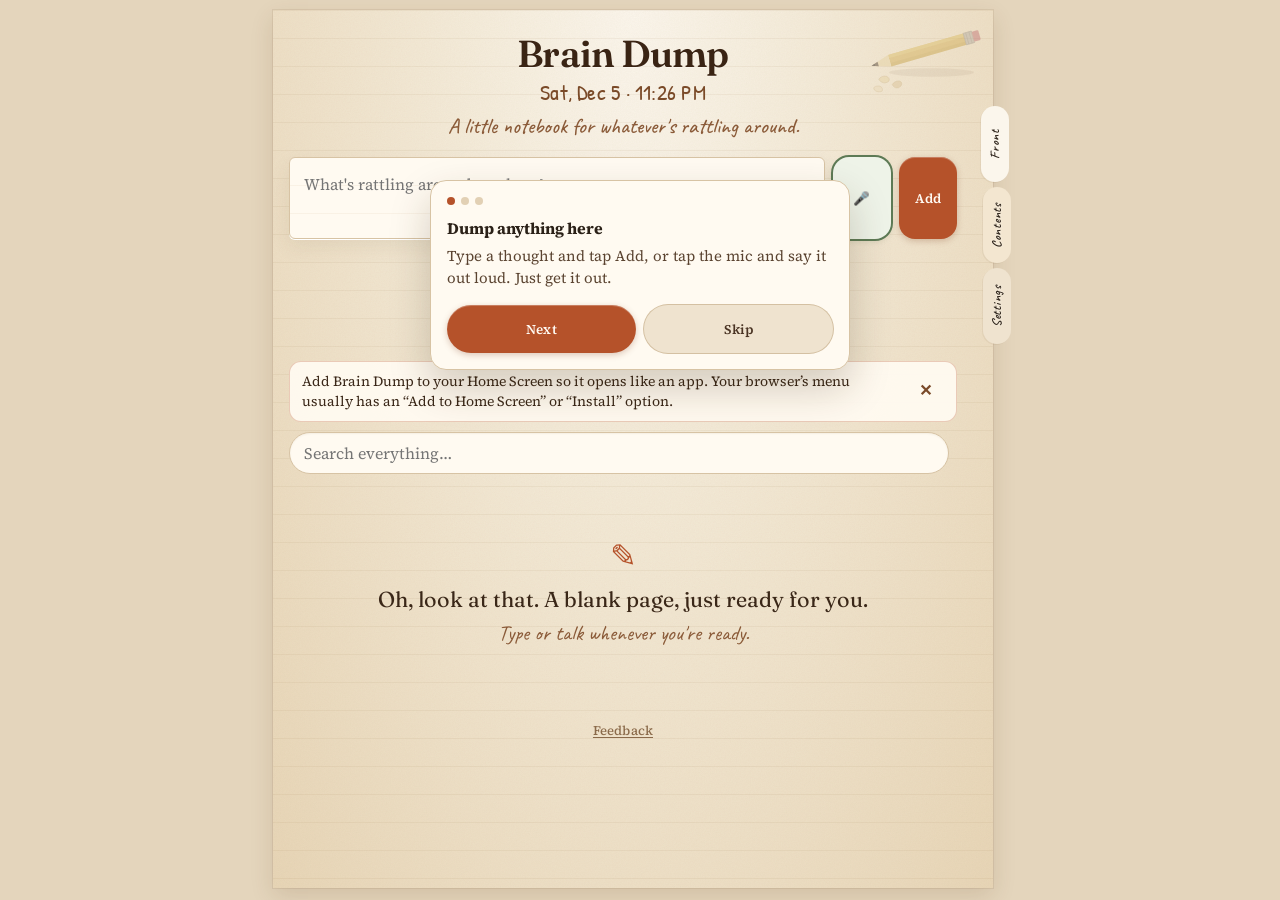
==== commit 21a468a3: "TEST v35: plain static split (styles.css, app-core.js, app-ui.js) + v33 Add Category button-only" ====
--- a/test/index.html
+++ b/test/index.html
@@ -38,3061 +38,7 @@
 <link rel="icon" href="./icon-192.png" type="image/png">
 <link rel="apple-touch-icon" href="./apple-touch-icon.png">
 <title>TEST · Brain Dump</title>
-<style>
-  * { box-sizing: border-box; }
-  html { -webkit-text-size-adjust: 100%; }
-  body { font-family: -apple-system, BlinkMacSystemFont, "Segoe UI", Roboto, sans-serif; margin: 0; padding: 20px 16px 50px; background: radial-gradient(ellipse at top, #1a1a24 0%, #0c0c10 70%); color: #f0f0f5; max-width: 720px; margin: 0 auto; min-height: 100vh; cursor: default; overflow-x: hidden; }
-  @media (max-width: 480px) {
-    body { padding: 16px 12px 40px; }
-    h1 { font-size: 1.85rem; }
-    #catInput, #catSelect { min-width: 0; flex: 1 1 140px; }
-    #micBtn, #addItemBtn { min-width: 48px; min-height: 48px; }
-    .item button.done, .item button.del, .item button.undo, .item button.restore, .item button.item-menu, .item button.bring-back { min-width: 44px; min-height: 44px; }
-  }
-  input, textarea, select, .cat-name { cursor: text; }
-  button, .arrow, .cat-dot, .del-cat, .done, .del, .color-btn, .group-header { cursor: pointer; }
-  .group-header, .arrow, .cat-name { user-select: none; -webkit-user-select: none; }
-  .item { cursor: grab; }
-  .item:active { cursor: grabbing; }
-  h1 { font-size: 2.2rem; font-weight: 800; text-align: center; margin: 0 0 6px; background: linear-gradient(135deg, #60a5fa, #a78bfa, #f472b6); -webkit-background-clip: text; -webkit-text-fill-color: transparent; }
-  .subtitle { text-align: center; color: #888; margin-bottom: 18px; }
-  .controls, .finish-row { display: flex; flex-wrap: wrap; gap: 8px; justify-content: center; margin-bottom: 14px; align-items: center; }
-  input, select, button, textarea { font-family: inherit; }
-  input, select { padding: 9px 12px; border-radius: 10px; border: 1px solid #333; background: #1a1a22; color: #eee; }
-  button { background: #3b82f6; color: white; border: none; border-radius: 10px; padding: 9px 14px; cursor: pointer; font-weight: 600; }
-  button.secondary { background: #2c2c36; }
-  button.active { background: #3b82f6; }
-  .input-area { display: flex; gap: 8px; margin-bottom: 16px; }
-  textarea { flex: 1; padding: 12px; border-radius: 14px; border: 1px solid #333; background: #1a1a22; color: #eee; min-height: 58px; resize: vertical; }
-  #micBtn { background: #22c55e; min-width: 58px; }
-  #micBtn.listening { background: #ef4444; }
-  .voice-opts { display: flex; justify-content: center; align-items: center; gap: 8px; margin: 0 0 12px; font-size: 13px; color: #888; }
-  .voice-opts select { padding: 4px 8px; }
-  .toolbar { display: none; gap: 8px; margin-bottom: 12px; align-items: center; background: #1a1a22; padding: 8px 12px; border-radius: 12px; }
-  .color-btn { width: 26px; height: 26px; border-radius: 50%; cursor: pointer; border: 2px solid #444; }
-  .item { background: #1e1e28; border-radius: 14px; padding: 12px 14px; margin-bottom: 8px; display: flex; align-items: center; gap: 10px; border: 1px solid #2a2a36; cursor: grab; }
-  .item.selected { outline: 2px solid #60a5fa; }
-  .item.ghosted .main { text-decoration: line-through; opacity: 0.65; }
-  /* Drag-to-nest: hold a dragged item over another item ~1s to make that item a sub-category */
-  .item.nest-pending { box-shadow: inset 0 0 0 2px rgba(0,0,0,0.12) !important; }
-  .item.nest-target { position: relative; padding-left: 34px !important; outline: 2.5px dashed rgba(60,40,20,0.8) !important; outline-offset: 2px; box-shadow: inset 10px 0 0 rgba(60,40,20,0.30) !important; transition: padding-left .15s ease; }
-  .item.nest-target .item-text::before { content: '↳'; position: absolute; left: 14px; top: 50%; transform: translateY(-50%); font-weight: 700; opacity: .7; }
-  .item.nest-target::before { content: '↳ Make sub-category'; position: absolute; top: -12px; left: 10px; z-index: 2; font: 600 11px/1.2 -apple-system, BlinkMacSystemFont, 'Segoe UI', sans-serif; letter-spacing: .02em; color: #fff; background: rgba(60,40,20,0.9); border-radius: 999px; padding: 3px 8px; pointer-events: none; white-space: nowrap; }
-  .item.nest-target * { pointer-events: none; }
-  .item-text { flex: 1; }
-  .meta { font-size: 11px; color: #999; margin-left: 6px; }
-  .group-header.current { color: #93c5fd; }
-  .group-items.collapsed { display: none !important; }
-  .group-header.sub { border-left: 2px solid #33334a; padding-left: 8px; }
-  .group-items.sub { border-left: 2px solid #33334a; padding-left: 8px; }
-  .add-sub { background: transparent; border: 1px solid #3a3a4a; color: #9aa4c0; border-radius: 999px; font-size: 11px; font-weight: 600; padding: 2px 8px; margin-left: 6px; }
-  .sub-hint { opacity: 0.5; font-size: 12px; margin-left: 4px; }
-  .sub-input-row { margin: 0 0 10px; }
-  .sub-input-row input { width: 100%; max-width: 320px; }
-  @media (max-width: 480px) { .add-sub { min-height: 30px; padding: 4px 10px; } }
-  .empty { text-align: center; color: #666; padding: 40px 0; }
-  #howTo { display: none; background: #1a1a22; border-radius: 14px; padding: 14px; margin-bottom: 16px; font-size: 14px; line-height: 1.55; }
-  .color-picker { position: fixed; top: auto; bottom: calc(18px + env(safe-area-inset-bottom, 0px)); left: 50%; transform: translateX(-50%); background: #1e1e28; padding: 12px 14px; border-radius: 14px; z-index: 80; text-align: center; border: 1px solid #444; width: min(320px, calc(100vw - 28px)); box-shadow: 0 10px 28px rgba(0,0,0,.28); }
-  .color-picker .cp-title { margin-bottom: 8px; font-weight: 600; font-size: 14px; }
-  .color-picker .swatch { width: 28px; height: 28px; margin: 3px; }
-  .swatch { width: 34px; height: 34px; border-radius: 50%; display: inline-block; margin: 5px; cursor: pointer; border: 3px solid #555; }
-
-  /* PREVIEW: due tags, search, trackers */
-  .due-tag { display:inline-block; font-size:12px; font-weight:600; line-height:1; padding:5px 9px; margin-left:6px; border-radius:999px; background:rgba(0,0,0,0.10); color:#1e3a8a; border:none; vertical-align:middle; min-height:24px; }
-  .due-tag.soon { background:#f59e0b; color:#111; }
-  .due-tag.overdue { background:#ef4444; color:#fff; }
-  .due-sheet { position:fixed; left:50%; bottom:16px; transform:translateX(-50%); width:min(420px, calc(100% - 24px)); background:#1e1e28; border:1px solid #444; border-radius:16px; padding:14px; z-index:1001; box-shadow:0 10px 40px rgba(0,0,0,.5); }
-  .due-sheet-title { font-weight:600; margin-bottom:10px; overflow:hidden; text-overflow:ellipsis; white-space:nowrap; }
-  .due-sheet-row { display:flex; gap:8px; flex-wrap:wrap; margin-bottom:10px; align-items:center; }
-  .due-sheet-row button { flex:1 1 auto; min-height:44px; }
-  .due-sheet-row label { color:#aaa; font-size:14px; display:flex; gap:8px; align-items:center; }
-  .due-pick { font-size:16px; }
-  .search-row { display:flex; gap:8px; margin-bottom:12px; align-items:center; }
-  #searchInput { flex:1; font-size:16px; border-radius:999px; padding:9px 14px; }
-  #searchClear { min-width:44px; min-height:40px; display:none; }
-  #searchInput::-webkit-search-cancel-button { -webkit-appearance:none; appearance:none; display:none; }
-  #searchInput::-ms-clear { display:none; }
-  #searchCount { font-size:12px; color:#888; white-space:nowrap; }
-  #trackers { margin-bottom:14px; }
-  .tracker-head { display:flex; justify-content:space-between; align-items:center; color:#888; font-size:13px; margin-bottom:6px; }
-  #trackers:not(.has-trackers) .tracker-title { display:none; }
-  #trackers:not(.has-trackers) .tracker-head { justify-content:center; }
-  #trackerToggle { padding:6px 12px; font-size:13px; min-height:36px; }
-  #trackerForm { display:none; gap:8px; flex-wrap:wrap; margin-bottom:8px; }
-  #trackerForm input, #trackerForm select { font-size:16px; }
-  #trackerText { flex:1 1 200px; }
-  #trackerNum { width:70px; }
-  .tracker { display:flex; gap:6px; align-items:stretch; margin-bottom:8px; }
-  .tracker-tap { flex:1; display:grid; grid-template-columns:1fr auto; gap:4px 10px; text-align:left; background:#1a1a22; border:1px solid #2a2a36; padding:10px 12px; border-radius:12px; color:#eee; font-weight:500; }
-  .tracker-label { font-weight:600; overflow:hidden; text-overflow:ellipsis; white-space:nowrap; }
-  .tracker-count { font-weight:700; color:#93c5fd; }
-  .tracker-bar { grid-column:1 / -1; height:6px; background:#2c2c36; border-radius:999px; overflow:hidden; }
-  .tracker-bar span { display:block; height:100%; background:linear-gradient(90deg,#60a5fa,#a78bfa); border-radius:999px; transition:width .2s; }
-  .tracker.done .tracker-bar span { background:#22c55e; }
-  .tracker-sub { grid-column:1 / -1; font-size:12px; color:#888; }
-  .tracker-minus, .tracker-del { min-width:44px; padding:0 10px; }
-  #trackHint { display:none; text-align:center; font-size:13px; color:#bbb; margin:-6px 0 12px; }
-  #trackHint button { padding:6px 10px; font-size:13px; margin-left:4px; }
-
-  /* PREVIEW: identity setup + nudge level */
-  #whyLine { display:none; text-align:center; margin:-10px 0 14px; }
-  #whyEdit { background:none; color:#9aa3b5; font-weight:400; font-size:13px; padding:6px 10px; max-width:100%; overflow:hidden; text-overflow:ellipsis; white-space:nowrap; }
-  #whyEdit .why-label { color:#a78bfa; font-weight:600; }
-  #welcome, #settings, #nudgeCard, #friendCard { display:none; background:#1a1a22; border:1px solid #2f2f3d; border-radius:16px; padding:16px; margin-bottom:16px; }
-  .ob-title { font-weight:700; font-size:17px; margin-bottom:4px; }
-  .ob-sub, .set-note { color:#999; font-size:13px; margin-bottom:12px; }
-  .set-note { font-weight:400; }
-  .set-label { font-weight:600; font-size:14px; margin:12px 0 8px; }
-  .ob-actions { display:flex; gap:8px; flex-wrap:wrap; margin-top:12px; }
-  .ob-actions button { min-height:44px; }
-  .ob-chips { display:flex; flex-wrap:wrap; gap:8px; margin-bottom:10px; }
-  .ob-chip { background:#24242e; border:1px solid #3a3a48; color:#ddd; font-weight:500; border-radius:999px; padding:9px 14px; min-height:40px; }
-  .ob-chip.on { background:#3b2f63; border-color:#a78bfa; color:#fff; }
-  .ob-field { display:flex; gap:8px; align-items:stretch; }
-  .ob-field input, .ob-field textarea { flex:1; font-size:16px; min-height:44px; }
-  .ob-field textarea { min-height:60px; }
-  .ob-mic { background:#22c55e; min-width:48px; }
-  .ob-mic.listening { background:#ef4444; }
-  .ob-dots { display:flex; gap:6px; margin-bottom:10px; }
-  .ob-dots span { width:22px; height:4px; border-radius:2px; background:#333; }
-  .ob-dots span.on { background:#a78bfa; }
-  .ob-nudges { display:grid; grid-template-columns:1fr 1fr; gap:8px; }
-  .ob-nudge { display:flex; flex-direction:column; gap:2px; background:#24242e; border:1px solid #3a3a48; border-radius:12px; padding:10px 12px; cursor:pointer; min-height:56px; }
-  .ob-nudge input { position:absolute; opacity:0; pointer-events:none; }
-  .ob-nudge.on { border-color:#a78bfa; background:#2a2440; }
-  .ob-nudge-name { font-weight:700; }
-  .ob-nudge-desc { font-size:12px; color:#999; }
-  .set-head { display:flex; justify-content:space-between; align-items:center; }
-  .set-head button { min-width:44px; min-height:40px; }
-
-  /* PREVIEW combined: mobile fixes */
-  /* Fix 2: 16px text in every field so iPhone doesn't zoom on focus */
-  input, select, textarea, .group-header input { font-size: 16px !important; }
-  /* Fix 1: select toolbar wraps instead of running off screen */
-  .toolbar { flex-wrap: wrap; row-gap: 10px; }
-  .toolbar #moveSelectedTo { max-width: 100%; flex: 1 1 140px; }
-  .toolbar .color-btn { width: 32px; height: 32px; }
-  /* Fix 4: on touch screens, rename / color / + sub / delete live in a ⋯ menu */
-  .cat-menu { display: none; background: transparent; color: #aab; border: 1px solid #3a3a4a; border-radius: 999px; min-width: 44px; min-height: 36px; padding: 0 10px; margin-left: 6px; font-size: 18px; line-height: 1; }
-  .cat-sheet { position: fixed; left: 50%; top: 16px; transform: translateX(-50%); width: min(420px, calc(100% - 24px)); background: #1e1e28; border: 1px solid #444; border-radius: 16px; padding: 14px; z-index: 1001; box-shadow: 0 10px 40px rgba(0,0,0,.5); }
-  .cat-sheet-title { font-weight: 700; margin-bottom: 10px; overflow: hidden; text-overflow: ellipsis; white-space: nowrap; }
-  .cat-sheet button { display: block; width: 100%; min-height: 48px; margin-bottom: 8px; text-align: left; padding: 0 14px; }
-  .cat-sheet button.danger { background: #7f1d1d; }
-  @media (hover: none) and (pointer: coarse) {
-    .cat-menu { display: inline-flex; align-items: center; justify-content: center; }
-    .group-header .add-sub, .group-header .del-cat { display: none !important; }
-    .group-header .arrow { display: inline-flex; align-items: center; justify-content: center; min-width: 32px; min-height: 36px; margin-left: -8px; }
-    .group-header { min-height: 44px; }
-  }
-
-  /* Working spot: highlight just the selected category or item */
-  .group-header { scroll-margin-top: 12px; }
-  .group-header.working, .group-items.working, .item.working {
-    outline: 2px solid rgba(127,127,127,0.35);
-    outline-offset: 3px;
-    border-radius: 10px;
-  }
-  html[data-theme="warm"] .group-header.working,
-  html[data-theme="warm"] .group-items.working,
-  html[data-theme="warm"] .item.working { outline-color: rgba(181,82,42,0.45); }
-  html[data-theme="playful"] .group-header.working,
-  html[data-theme="playful"] .group-items.working,
-  html[data-theme="playful"] .item.working { outline-color: rgba(255,94,150,0.45); }
-  html[data-theme="calm"] .group-header.working,
-  html[data-theme="calm"] .group-items.working,
-  html[data-theme="calm"] .item.working { outline-color: rgba(94,234,212,0.4); }
-  html[data-theme="bold"] .group-header.working,
-  html[data-theme="bold"] .group-items.working,
-  html[data-theme="bold"] .item.working { outline-color: rgba(245,197,24,0.55); }
-  /* The “Adding to:” pill is hidden: the category dropdown under the dump box already shows where new things go. */
-  #addingTo,
-  #addingTo[hidden] {
-    display: none !important;
-    margin: 0 !important;
-    padding: 0 !important;
-    border: 0 !important;
-    height: 0 !important;
-    min-height: 0 !important;
-    overflow: hidden !important;
-  }
-  html[data-theme="warm"] #addingTo { border-color: rgba(181,82,42,0.35); background: rgba(224,176,137,0.28); }
-  html[data-theme="playful"] #addingTo { border-color: rgba(255,94,150,0.4); background: rgba(255,94,150,0.1); }
-  html[data-theme="calm"] #addingTo { border-color: rgba(94,234,212,0.35); background: rgba(94,234,212,0.1); }
-  html[data-theme="bold"] #addingTo { border-color: rgba(245,197,24,0.5); background: rgba(245,197,24,0.12); }
-  .item-add-sub {
-    flex: 0 0 auto; background: transparent; color: inherit; opacity: 0.85;
-    border: 1px dashed currentColor; border-radius: 999px;
-    min-height: 32px; padding: 0 10px; font-size: 13px; font-weight: 700;
-    box-shadow: none; white-space: nowrap;
-  }
-  .item-add-sub:hover, .item-add-sub:focus { opacity: 1; }
-  @media (hover: none) and (pointer: coarse) {
-    #addingTo { min-height: 44px; }
-    .item-add-sub { min-width: 44px; min-height: 44px; }
-  }
-  .item-menu {
-    flex: 0 0 auto; background: transparent; color: inherit; opacity: 0.7;
-    border: 1px solid rgba(127,127,127,0.4); border-radius: 999px;
-    min-width: 32px; min-height: 32px; padding: 0 8px;
-    font-size: 16px; line-height: 1; box-shadow: none;
-  }
-  .item-menu:hover, .item-menu:focus { opacity: 1; }
-  @media (hover: none) and (pointer: coarse) {
-    .item-menu { min-width: 44px; min-height: 44px; }
-  }
-  .sheet-backdrop {
-    position: fixed; inset: 0; z-index: 1000;
-    background: rgba(0,0,0,0.28);
-  }
-  .not-yet-tag {
-    border: 0; background: rgba(127,127,127,0.18); color: inherit;
-    font: inherit; font-size: 11px; font-weight: 700;
-    padding: 1px 6px; border-radius: 4px; opacity: 0.85; box-shadow: none;
-  }
-  .slide-hint {
-    display: block; margin-top: 6px; padding: 0; border: 0;
-    background: transparent; color: inherit; opacity: 0.75;
-    font: inherit; font-size: 12px; font-style: italic; font-weight: 500;
-    text-align: left; box-shadow: none; cursor: pointer; line-height: 1.35;
-  }
-  .letgo-note { font-size: 13px; opacity: 0.7; margin: 0 0 8px; font-weight: 500; }
-  .kind-sheet { position: fixed; left: 50%; top: 20%; transform: translateX(-50%);
-    width: min(420px, calc(100% - 24px)); background: #1e1e28; border: 1px solid #444;
-    border-radius: 16px; padding: 16px; z-index: 1001; box-shadow: 0 10px 40px rgba(0,0,0,.5); }
-  .kind-sheet .cat-sheet-title, .kind-sheet .kind-title { font-weight: 700; margin-bottom: 6px; }
-  .kind-sheet .kind-item { opacity: 0.8; margin-bottom: 12px; overflow: hidden; text-overflow: ellipsis; white-space: nowrap; }
-  .kind-sheet button { display: block; width: 100%; min-height: 48px; margin-bottom: 8px; text-align: left; padding: 0 14px; }
-  html[data-theme="warm"] .kind-sheet { background:#fffaf1; border:1px solid #d7c3a4; color:#2b2118; box-shadow:0 18px 40px rgba(60,40,15,0.22); }
-  html[data-theme="playful"] .kind-sheet { background:#fff; border:1px solid #f0cfe3; color:#3b2450; }
-  html[data-theme="calm"] .kind-sheet { background:#121826; border:1px solid #2a3548; color:#e8eef6; }
-  html[data-theme="bold"] .kind-sheet { background:#1c1a15; border:1px solid #3a3528; color:#f4ead8; }
-  html[data-theme="warm"] .not-yet-tag { background: rgba(181,82,42,0.16); color:#7a3e1c; }
-  html[data-theme="playful"] .not-yet-tag { background: rgba(255,94,150,0.16); color:#8a3060; }
-  html[data-theme="calm"] .not-yet-tag { background: rgba(94,234,212,0.16); color:#9be8dc; }
-  html[data-theme="bold"] .not-yet-tag { background: rgba(245,197,24,0.18); color:#f5c518; }
-  .unsure-tag {
-    display: inline-flex; align-items: center; justify-content: center;
-    min-width: 20px; height: 20px; padding: 0 5px; margin-left: 4px;
-    border: 0; border-radius: 999px; background: rgba(127,127,127,0.2);
-    color: inherit; font: inherit; font-size: 12px; font-weight: 800;
-    line-height: 1; box-shadow: none; opacity: 0.9; vertical-align: middle;
-  }
-  html[data-theme="warm"] .unsure-tag { background: rgba(181,82,42,0.18); color:#7a3e1c; }
-  html[data-theme="playful"] .unsure-tag { background: rgba(179,136,255,0.22); color:#5a3a8a; }
-  html[data-theme="calm"] .unsure-tag { background: rgba(94,234,212,0.18); color:#9be8dc; }
-  html[data-theme="bold"] .unsure-tag { background: rgba(245,197,24,0.22); color:#161410; }
-  .unsure-decide {
-    margin-top: 8px; padding: 10px 10px 8px; border-radius: 12px;
-    background: rgba(127,127,127,0.10); border: 1px solid rgba(127,127,127,0.28);
-  }
-  .unsure-decide-msg { font-size: 13px; font-weight: 600; margin-bottom: 8px; line-height: 1.4; }
-  .unsure-decide-actions { display: flex; gap: 8px; flex-wrap: wrap; }
-  .unsure-decide-actions button { flex: 1 1 120px; min-height: 44px; }
-  html[data-theme="warm"] .unsure-decide { background: rgba(224,176,137,0.28); border-color: rgba(181,82,42,0.3); }
-  html[data-theme="playful"] .unsure-decide { background: rgba(179,136,255,0.12); border-color: rgba(179,136,255,0.35); }
-  html[data-theme="calm"] .unsure-decide { background: rgba(94,234,212,0.10); border-color: rgba(94,234,212,0.3); }
-  html[data-theme="bold"] .unsure-decide { background: rgba(245,197,24,0.12); border-color: rgba(245,197,24,0.4); }
-  .cat-count {
-    opacity: 0.55; font-size: 13px; font-weight: 600;
-    margin-left: 4px; letter-spacing: 0.02em;
-    font-variant-numeric: tabular-nums;
-  }
-  .cat-count.all-done {
-    opacity: 0.9; color: #22c55e;
-    background: rgba(34,197,94,0.14);
-    border-radius: 999px; padding: 0 6px;
-  }
-  html[data-theme="warm"] .cat-count.all-done { color: #3d6b3a; background: rgba(61,107,58,0.14); }
-  html[data-theme="playful"] .cat-count.all-done { color: #2a8f62; background: rgba(42,175,120,0.16); }
-  html[data-theme="calm"] .cat-count.all-done { color: #5eead4; background: rgba(94,234,212,0.14); }
-  html[data-theme="bold"] .cat-count.all-done { color: #161410; background: #f5c518; }
-  /* Fix 5: color picker sits near the top so the keyboard can't cover it */
-  @media (max-width: 480px) { .color-picker { bottom: calc(14px + env(safe-area-inset-bottom, 0px)); } }
-</style>
-<style>
-
-/* Theme picker + in-app nudge card (structure; colors come from the active theme) */
-.ob-looks { display:grid; grid-template-columns:1fr 1fr; gap:8px; margin:0 0 12px; }
-.ob-look { display:flex; flex-direction:column; gap:4px; background:#24242e; border:1px solid #3a3a48; border-radius:12px; padding:10px 12px; cursor:pointer; min-height:72px; text-align:left; box-shadow:none; color:inherit; }
-.ob-look input { position:absolute; opacity:0; pointer-events:none; }
-.ob-look.on { border-color:#a78bfa; background:#2a2440; }
-.ob-look-swatch { height:22px; border-radius:8px; display:block; }
-.ob-look-name { font-weight:700; }
-.ob-look-desc { font-size:12px; color:#999; line-height:1.35; }
-#nudgeCard { display:none; }
-
-/* Variant C: compact one-line strip that expands on tap — structure */
-.tracker-strip-row { display:flex; align-items:stretch; gap:6px; margin-bottom:8px; min-width:0; }
-#trackerStrip {
-  flex:1; display:flex; align-items:center; gap:8px;
-  min-height:44px; padding:8px 12px; text-align:left;
-  font-weight:500; min-width:0; overflow:hidden;
-}
-#trackerStripText {
-  flex:1; overflow:hidden; white-space:nowrap; text-overflow:ellipsis;
-  font-size:12px; line-height:1.3; letter-spacing:-0.01em;
-  font-variant-numeric:tabular-nums; min-width:0;
-}
-#trackerStrip .chevron { font-size:12px; transition:transform .15s ease; flex:0 0 auto; }
-#trackers.open #trackerStrip .chevron { transform:rotate(90deg); }
-#trackerStrip .strip-bit { margin-right:0; }
-#trackerStrip .strip-bit strong { font-weight:700; }
-#trackerStrip .strip-dot { margin:0 6px; }
-#trackerToggle { min-width:44px; min-height:44px; padding:0 12px; flex:0 0 auto; }
-#trackerPanel { display:none; margin-bottom:8px; }
-#trackers.open #trackerPanel { display:block; }
-#trackers .tracker-head { display:none; }
-.tracker-minus, .tracker-del {
-  min-width:44px; min-height:44px; height:44px; align-self:center;
-  padding:0 10px;
-}
-
-/* Finish-check particles (shared motion; colors set in JS) */
-#finish-fx { position:fixed; inset:0; pointer-events:none; z-index:9999; overflow:hidden; }
-.fx-particle {
-  position:fixed; left:0; top:0; width:8px; height:8px; margin:0;
-  pointer-events:none; will-change:transform, opacity;
-  animation:fxBurst .85s ease-out forwards;
-  font-size:12px; line-height:1; background:currentColor; border-radius:50%;
-}
-@keyframes fxBurst {
-  0% { transform:translate(-50%,-50%) scale(1) rotate(0deg); opacity:1; }
-  100% { transform:translate(calc(-50% + var(--dx)), calc(-50% + var(--dy))) scale(.2) rotate(80deg); opacity:0; }
-}
-@media (prefers-reduced-motion: reduce) {
-  .item.item-enter, .item.item-finish, .fx-particle, .empty-orb { animation:none !important; }
-}
-
-
-/* ===== warm ===== */
-/* Warm — a paper journal you actually want to write in */
-html[data-theme="warm"] {
-  background: #e4d5bc;
-  padding: 10px 8px 12px;
-  box-sizing: border-box;
-}
-html[data-theme="warm"] body {
-  font-family: "Source Serif 4", "Iowan Old Style", Palatino, "Palatino Linotype", serif;
-  position: relative;
-  margin: 0 auto;
-  padding: 18px 16px 52px;
-  max-width: 720px;
-  min-height: calc(100vh - 22px);
-  color: #2b2118;
-  cursor: default;
-  overflow-x: hidden;
-  background-color: #f4ead8;
-  background-image:
-    linear-gradient(rgba(140, 100, 55, 0.07) 1px, transparent 1px),
-    url("data:image/svg+xml,%3Csvg xmlns='http://www.w3.org/2000/svg' width='180' height='180'%3E%3Cfilter id='n'%3E%3CfeTurbulence type='fractalNoise' baseFrequency='0.8' numOctaves='4' stitchTiles='stitch'/%3E%3CfeColorMatrix values='0 0 0 0 0.45  0 0 0 0 0.32  0 0 0 0 0.16  0 0 0 0.07 0'/%3E%3C/filter%3E%3Crect width='100%25' height='100%25' filter='url(%23n)'/%3E%3C/svg%3E"),
-    radial-gradient(ellipse at 50% 0%, #fbf6ec 0%, #f0e4ce 55%, #e7d5b6 100%);
-  background-size: 100% 28px, 180px 180px, auto;
-  background-attachment: local, local, scroll;
-  box-shadow: 0 8px 22px rgba(90, 60, 20, 0.14), 0 0 0 1px rgba(90, 60, 20, 0.08);
-}
-html[data-theme="warm"] h1 {
-  font-family: Fraunces, "Source Serif 4", Georgia, serif;
-  font-size: 2.35rem;
-  font-weight: 600;
-  font-optical-sizing: auto;
-  text-align: center;
-  margin: 2px 0 2px;
-  color: #3a2414;
-  letter-spacing: -0.02em;
-  background: none;
-  -webkit-background-clip: initial;
-  -webkit-text-fill-color: #3a2414;
-  text-shadow: 0 1px 0 rgba(255,255,255,0.4);
-}
-html[data-theme="warm"] .subtitle {
-  font-family: Caveat, "Source Serif 4", cursive;
-  font-size: 1.35rem;
-  text-align: center;
-  color: #8a5a38;
-  margin: 0 0 18px;
-  font-weight: 500;
-}
-html[data-theme="warm"] .controls, html[data-theme="warm"] .finish-row { margin-bottom: 12px; gap: 8px; }
-html[data-theme="warm"] input, html[data-theme="warm"] select {
-  padding: 9px 12px;
-  border-radius: 4px 8px 4px 8px;
-  border: 1px solid #d7c3a4;
-  background: #fffaf1;
-  color: #2b2118;
-  box-shadow: inset 0 1px 2px rgba(90,60,20,0.06);
-}
-html[data-theme="warm"] button {
-  background: #b5522a;
-  color: #fffaf3;
-  border: none;
-  border-radius: 999px;
-  padding: 9px 16px;
-  font-weight: 600;
-  letter-spacing: 0.01em;
-  box-shadow: 0 1px 0 rgba(255,255,255,0.25) inset, 0 2px 6px rgba(120,50,20,0.25);
-}
-html[data-theme="warm"] button:hover { filter: brightness(1.06); }
-html[data-theme="warm"] button.secondary {
-  background: #efe3cf;
-  color: #4a3424;
-  box-shadow: 0 0 0 1px #d4c0a2;
-}
-html[data-theme="warm"] button.active { background: #b5522a; color: #fffaf3; }
-html[data-theme="warm"] textarea {
-  padding: 12px 14px;
-  border-radius: 6px;
-  border: 1px solid #d7c3a4;
-  background:
-    repeating-linear-gradient(to bottom, transparent 0, transparent 27px, rgba(180,140,80,0.15) 28px),
-    #fffaf1;
-  background-size: 100% 28px, auto;
-  color: #2b2118;
-  min-height: 64px;
-  line-height: 28px;
-  box-shadow: 0 1px 0 #fff, 0 8px 20px rgba(90,60,20,0.08);
-}
-html[data-theme="warm"] .input-area { margin-bottom: 18px; }
-html[data-theme="warm"] #micBtn { background: #eef3e8; color: #1f2a1c; min-width: 58px; border-radius: 16px; box-shadow: 0 0 0 2px #5d7a55, 0 2px 6px rgba(40,70,30,0.15); }
-html[data-theme="warm"] #micBtn.listening { background: #f8d4d1; box-shadow: 0 0 0 2px #b13a32; }
-html[data-theme="warm"] #addItemBtn { border-radius: 16px; }
-html[data-theme="warm"] .voice-opts { display: flex; justify-content: center; align-items: center; gap: 8px; margin: 0 0 10px; font-size: 13px; color: #8a7058; }
-html[data-theme="warm"] .voice-opts select { padding: 4px 8px; }
-html[data-theme="warm"] #micStatus { color: #4a3020 !important; }
-html[data-theme="warm"] .toolbar {
-  gap: 8px;
-  margin-bottom: 12px;
-  background: #fff7ea;
-  padding: 8px 12px;
-  border-radius: 10px;
-  border: 1px solid #e2d0b4;
-}
-html[data-theme="warm"] .color-btn { border: 2px solid #cbb99a; }
-html[data-theme="warm"] .item {
-  background: #fffaf1;
-  border-radius: 5px 11px 7px 6px;
-  padding: 12px 14px;
-  margin-bottom: 9px;
-  border: 1px solid rgba(90,60,20,0.12);
-  box-shadow: 1px 2px 0 rgba(90,60,20,0.04), 0 6px 14px rgba(90,60,20,0.10);
-  color: #1f160f;
-}
-html[data-theme="warm"] .item.selected { outline: 2px solid #b5522a; outline-offset: 1px; }
-html[data-theme="warm"] .item.ghosted { opacity: 0.8; }
-html[data-theme="warm"] .item.ghosted .main { opacity: 0.7; }
-html[data-theme="warm"] .meta { font-size: 11px; color: #7a5a3a; margin-left: 6px; font-family: "Source Serif 4", serif; }
-html[data-theme="warm"] .item .meta { color: #1e3a8a !important; background: rgba(255,250,240,0.9) !important; }
-
-/* Warm handwriting for item text only. Patrick Hand (OFL, Patrick Wagesreiter)
-   is bundled below so it works offline and when the file is opened locally.
-   Controls, category names, and due tags keep the Warm serif. */
-@font-face {
-  font-family: "Patrick Hand";
-  font-style: normal;
-  font-weight: 400;
-  font-display: swap;
-  src: url("[data-uri]") format("woff2");
-}
-html[data-theme="warm"] .item .main,
-html[data-theme="warm"] .item .item-text:not(:has(.main)) {
-  font-family: "Patrick Hand", "Segoe Print", "Bradley Hand", "Comic Sans MS", "Chalkboard SE", "Source Serif 4", cursive;
-  font-size: 1.22rem;
-  font-weight: 400;
-  line-height: 1.3;
-  letter-spacing: 0.01em;
-  color: #1a120c;
-}
-html[data-theme="warm"] .group-header {
-  padding: 12px 2px 6px;
-  font-family: Fraunces, "Source Serif 4", Georgia, serif;
-  font-weight: 600;
-  font-size: 1.12rem;
-  color: #3a2718;
-  letter-spacing: -0.01em;
-}
-html[data-theme="warm"] .group-header.current { color: #b5522a; }
-html[data-theme="warm"] .group-header.current .cat-name { border-bottom: 2px solid #e0b089; }
-html[data-theme="warm"] .group-header.sub, html[data-theme="warm"] .group-items.sub { border-left: 2px solid #d8c4a6; padding-left: 8px; }
-
-/* Notebook Warm: sub-categories as paper bullets and dashes, not boxed cards. */
-html.nb-notebook[data-theme="warm"] .group-header.sub,
-html.nb-notebook[data-theme="warm"] .group-items.sub {
-  border-left: none;
-  padding-left: 0;
-  outline: none !important;
-  box-shadow: none !important;
-  background: transparent;
-}
-html.nb-notebook[data-theme="warm"] .group-header.sub {
-  font-family: "Patrick Hand", Caveat, cursive;
-  font-size: 1.15rem;
-  font-weight: 400;
-  gap: 6px;
-  min-height: 28px;
-  margin: 4px 0 0;
-  color: #2b2118;
-}
-html.nb-notebook[data-theme="warm"] .group-header.sub .arrow {
-  font-size: 0.7rem;
-  opacity: 0.55;
-  width: 16px;
-}
-html.nb-notebook[data-theme="warm"] .group-header.sub .nb-bullet {
-  font-family: "Patrick Hand", Caveat, cursive;
-  font-size: 1.35rem;
-  line-height: 1;
-  margin: 0 2px 0 0;
-  cursor: pointer;
-  background: none !important;
-  width: auto !important;
-  height: auto !important;
-  border-radius: 0 !important;
-  display: inline;
-}
-html.nb-notebook[data-theme="warm"] .group-header.sub .cat-name {
-  font-family: inherit;
-  font-weight: 400;
-  font-size: 1.15rem;
-}
-html.nb-notebook[data-theme="warm"] .group-header.sub.current .cat-name,
-html.nb-notebook[data-theme="warm"] .group-header.sub.working .cat-name {
-  border-bottom: 1px solid rgba(181, 82, 42, 0.45);
-}
-html.nb-notebook[data-theme="warm"] .group-header.sub .cat-count {
-  font-family: "Patrick Hand", Caveat, cursive;
-  font-weight: 400;
-  opacity: 0.7;
-}
-html.nb-notebook[data-theme="warm"] .group-items.sub {
-  margin: 0 0 6px 22px;
-}
-html.nb-notebook[data-theme="warm"] .group-items.sub .item {
-  background: transparent !important;
-  border: none !important;
-  border-radius: 0 !important;
-  box-shadow: none !important;
-  outline: none !important;
-  padding: 0 8px 0 0;
-  margin: 0;
-  min-height: 28px;
-  line-height: 28px;
-  align-items: center;
-  color: #1f160f;
-}
-html.nb-notebook[data-theme="warm"] .group-items.sub .item .item-text {
-  display: flex;
-  align-items: baseline;
-  min-width: 0;
-  flex: 1;
-}
-html.nb-notebook[data-theme="warm"] .group-items.sub .item .main::before {
-  content: "–";
-  font-family: "Patrick Hand", Caveat, cursive;
-  font-size: 1.15rem;
-  margin-right: 0.4em;
-  color: #7a5a3a;
-  flex: 0 0 auto;
-}
-html.nb-notebook[data-theme="warm"] .group-items.sub .item .main {
-  font-family: "Patrick Hand", Caveat, cursive;
-  font-size: 1.12rem;
-  line-height: 28px;
-}
-html.nb-notebook[data-theme="warm"] .group-items.sub .item.ghosted .main {
-  text-decoration: line-through;
-  text-decoration-color: #7a4a28;
-  text-decoration-thickness: 1.5px;
-  opacity: 0.75;
-}
-html.nb-notebook[data-theme="warm"] .group-items.sub .item .done,
-html.nb-notebook[data-theme="warm"] .group-items.sub .item .item-menu,
-html.nb-notebook[data-theme="warm"] .group-items.sub .item .del {
-  position: relative;
-  width: 22px;
-  height: 22px;
-  min-width: 22px;
-  min-height: 22px;
-  font-size: 12px;
-  opacity: 0.55;
-  box-shadow: none;
-}
-html.nb-notebook[data-theme="warm"] .group-items.sub .item .done::after,
-html.nb-notebook[data-theme="warm"] .group-items.sub .item .item-menu::after,
-html.nb-notebook[data-theme="warm"] .group-items.sub .item .del::after {
-  content: "";
-  position: absolute;
-  inset: -8px;
-}
-html.nb-notebook[data-theme="warm"] .group-header.working,
-html.nb-notebook[data-theme="warm"] .group-items.working {
-  outline: none;
-}
-
-/* Drop marks for within-list / category reorder */
-.item.nb-drop-before,
-.group-header.nb-drop-before { box-shadow: 0 -2px 0 #b5522a; }
-.item.nb-drop-after,
-.group-header.nb-drop-after { box-shadow: 0 2px 0 #b5522a; }
-.item.nb-dragging,
-.group-header.nb-dragging { opacity: 0.45; }
-.nb-drag-ghost {
-  position: fixed;
-  z-index: 50;
-  pointer-events: none;
-  opacity: 0.88;
-  margin: 0;
-  max-width: 80vw;
-  box-shadow: 0 8px 18px rgba(90, 60, 20, 0.2);
-}
-html[data-theme="warm"] .add-sub {
-  background: transparent;
-  border: 1px solid #d0b894;
-  color: #7a5a3a;
-  border-radius: 999px;
-  font-size: 11px;
-  font-weight: 600;
-  padding: 2px 8px;
-  margin-left: 6px;
-  box-shadow: none;
-  font-family: "Source Serif 4", serif;
-}
-html[data-theme="warm"] .sub-hint { opacity: 0.55; font-size: 12px; margin-left: 4px; font-weight: 400; }
-html[data-theme="warm"] .sub-input-row { margin: 0 0 10px; }
-html[data-theme="warm"] .sub-input-row input { width: 100%; max-width: 320px; }
-html[data-theme="warm"] .empty { text-align: center; color: #7a5e46; padding: 48px 16px; }
-html[data-theme="warm"] .empty-emoji { font-size: 2rem; margin-bottom: 8px; color: #b5522a; }
-html[data-theme="warm"] .empty-title { font-family: Fraunces, Georgia, serif; font-size: 1.35rem; color: #3a2718; margin-bottom: 6px; }
-html[data-theme="warm"] .empty-sub { font-family: Caveat, cursive; font-size: 1.35rem; color: #8a5a38; }
-.page-empty { text-align: center; color: #888; padding: 22px 14px; line-height: 1.25; }
-html[data-theme="warm"] .page-empty { font-family: Caveat, cursive; font-size: 1.35rem; color: #8a5a38; }
-html[data-theme="warm"] #howTo {
-  background: #fff7ea;
-  border-radius: 8px;
-  padding: 14px 16px;
-  margin-bottom: 16px;
-  font-size: 14px;
-  line-height: 1.6;
-  border: 1px solid #e2d0b4;
-  color: #3a2718;
-}
-html[data-theme="warm"] .color-picker {
-  background: #fffaf1;
-  padding: 12px 14px;
-  border-radius: 12px;
-  border: 1px solid #d7c3a4;
-  box-shadow: 0 10px 24px rgba(60,40,15,0.18);
-  color: #2b2118;
-}
-html[data-theme="warm"] .swatch { border: 3px solid #cbb99a; }
-html[data-theme="warm"] .item.item-enter { animation: warmIn .45s ease both; }
-@keyframes warmIn {
-  from { opacity: 0; transform: translateY(10px); }
-  to { opacity: 1; transform: none; }
-}
-html[data-theme="warm"] .item.item-finish .main { animation: warmStrike .4s ease both; }
-@keyframes warmStrike {
-  from { text-decoration-color: transparent; }
-  to { text-decoration-color: currentColor; }
-}
-html[data-theme="warm"] .fx-particle { border-radius: 2px 6px 3px 5px; width: 7px; height: 9px; }
-
-@media (max-width: 480px) {
-  html[data-theme="warm"] .subtitle { margin-bottom: 10px; }
-  html[data-theme="warm"] .controls, html[data-theme="warm"] .finish-row { margin-bottom: 8px; }
-  html[data-theme="warm"] .voice-opts { margin: 0 0 8px; }
-  html[data-theme="warm"] .input-area { margin-bottom: 10px; }
-  html[data-theme="warm"] .group-header { padding-top: 8px; padding-bottom: 4px; }
-
-  html[data-theme="warm"] { padding: 8px 7px 10px; }
-  html[data-theme="warm"] body { padding: 14px 12px 44px; min-height: calc(100vh - 18px); }
-  html[data-theme="warm"] h1 { font-size: 1.95rem; }
-  html[data-theme="warm"] .subtitle { font-size: 1.22rem; margin-bottom: 14px; }
-  html[data-theme="warm"] #catInput, html[data-theme="warm"] #catSelect { min-width: 0; flex: 1 1 140px; }
-  html[data-theme="warm"] #micBtn, html[data-theme="warm"] #addItemBtn { min-width: 48px; min-height: 48px; }
-  html[data-theme="warm"] .item button.done, html[data-theme="warm"] .item button.del, html[data-theme="warm"] .item button.undo, html[data-theme="warm"] .item button.restore { min-width: 44px; min-height: 44px; }
-  html[data-theme="warm"] .add-sub { min-height: 30px; padding: 4px 10px; }
-  html[data-theme="warm"] .controls { gap: 7px; }
-  html[data-theme="warm"] .group-header { font-size: 1.05rem; padding-top: 10px; }
-  html[data-theme="warm"] .item { margin-bottom: 8px; }
-}
-
-
-/* Warm restyle of combined-only preview chrome */
-html[data-theme="warm"] .due-tag { background:#efe3cf; color:#6b3f1f; }
-html[data-theme="warm"] .due-tag.soon { background:#e8b86d; color:#3a2414; }
-html[data-theme="warm"] .due-tag.overdue { background:#b5522a; color:#fffaf3; }
-html[data-theme="warm"] .due-sheet {
-  background:#fffaf1; border:1px solid #d7c3a4; color:#2b2118;
-  box-shadow:0 18px 40px rgba(60,40,15,0.22);
-}
-html[data-theme="warm"] .due-sheet-row label { color:#7a5a3a; }
-html[data-theme="warm"] #searchCount { color:#8a7058; }
-html[data-theme="warm"] .tracker-head { font-family:Fraunces, "Source Serif 4", Georgia, serif; color:#7a5a3a; }
-html[data-theme="warm"] .tracker-tap {
-  background:#fffaf1; border:1px solid rgba(90,60,20,0.12); color:#1f160f;
-  border-radius:8px 12px 7px 9px;
-  box-shadow:1px 2px 0 rgba(90,60,20,0.04), 0 6px 14px rgba(90,60,20,0.10);
-}
-html[data-theme="warm"] .tracker-count { color:#b5522a; }
-html[data-theme="warm"] .tracker-bar { background:#e8d9c0; }
-html[data-theme="warm"] .tracker-bar span { background:linear-gradient(90deg, #c45c26, #e8b86d); }
-html[data-theme="warm"] .tracker.done .tracker-bar span { background:#5d7a55; }
-html[data-theme="warm"] .tracker.done .tracker-count { color:#5d7a55; }
-html[data-theme="warm"] .tracker-sub { color:#8a7058; }
-html[data-theme="warm"] .tracker-streak { color:#8a5a38; font-weight:600; }
-html[data-theme="warm"] #trackHint { color:#7a5a3a; }
-html[data-theme="warm"] #welcome, html[data-theme="warm"] #settings, html[data-theme="warm"] #nudgeCard, html[data-theme="warm"] #friendCard {
-  background:#fff7ea; border:1px solid #e2d0b4; color:#2b2118;
-}
-html[data-theme="warm"] #whyEdit { color:#7a5a3a; background:none; }
-html[data-theme="warm"] #whyEdit .why-label { color:#b5522a; }
-html[data-theme="warm"] .ob-sub, html[data-theme="warm"] .set-note { color:#8a7058; }
-html[data-theme="warm"] .ob-chip { background:#efe3cf; border:1px solid #d4c0a2; color:#4a3424; }
-html[data-theme="warm"] .ob-chip.on { background:#b5522a; border-color:#b5522a; color:#fffaf3; }
-html[data-theme="warm"] .ob-nudge, html[data-theme="warm"] .vs-style, html[data-theme="warm"] .ob-look { background:#fffaf1; border-color:#d7c3a4; color:#2b2118; }
-html[data-theme="warm"] .ob-nudge.on, html[data-theme="warm"] .vs-style.on, html[data-theme="warm"] .ob-look.on { border-color:#b5522a; background:#f6ead6; }
-html[data-theme="warm"] .ob-look-desc, html[data-theme="warm"] .ob-nudge-desc, html[data-theme="warm"] .vs-desc { color:#8a7058; }
-html[data-theme="warm"] .ob-dots span { background:#d7c3a4; }
-html[data-theme="warm"] .ob-dots span.on { background:#b5522a; }
-html[data-theme="warm"] .ob-mic { background:#eef3e8; color:#1f2a1c; }
-html[data-theme="warm"] .ob-mic.listening { background:#f8d4d1; color:#6b1c18; }
-html[data-theme="warm"] .cat-sheet {
-  background:#fffaf1; border:1px solid #d7c3a4; color:#2b2118;
-  box-shadow:0 18px 40px rgba(60,40,15,0.22);
-}
-html[data-theme="warm"] .cat-menu { color:#7a5a3a; border-color:#d0b894; }
-html[data-theme="warm"] .cat-sheet button.danger { background:#9b2c2c; color:#fffaf3; }
-html[data-theme="warm"] #howTo { color:#3a2718; }
-html[data-theme="warm"] #trackerStrip {
-  background:#fffaf1; color:#3a2718;
-  border:1px solid rgba(90,60,20,0.14);
-  border-radius:8px 12px 8px 10px;
-  box-shadow:1px 2px 0 rgba(90,60,20,0.04), 0 4px 10px rgba(90,60,20,0.08);
-}
-html[data-theme="warm"] #trackerStrip .chevron { color:#8a5a38; }
-html[data-theme="warm"] #trackerStrip .strip-bit.done { color:#5d7a55; }
-html[data-theme="warm"] #trackerStrip .strip-dot { color:#c4ad8e; }
-html[data-theme="warm"] #trackerToggle { border-radius:12px; }
-html[data-theme="warm"] .tracker-minus, html[data-theme="warm"] .tracker-del { border-radius:12px; box-shadow:0 0 0 1px #d4c0a2; }
-
-
-
-/* Warm paper page: handwritten date/time and a quiet yellow pencil in the corner. */
-#pageWhen, #pageArt { display: none; }
-html[data-theme="warm"] #pageWhen {
-  display: block;
-  font-family: "Patrick Hand", "Segoe Print", "Bradley Hand", "Comic Sans MS", "Chalkboard SE", cursive;
-  font-size: 1.38rem;
-  text-align: center;
-  color: #7a4a28;
-  margin: 2px 0 2px;
-  letter-spacing: 0.01em;
-  line-height: 1.2;
-  min-height: 1.4em;
-  position: relative;
-  z-index: 1;
-}
-html[data-theme="warm"] #pageArt {
-  display: block;
-  position: absolute;
-  pointer-events: none;
-  z-index: 0;
-  top: 8px;
-  right: 2px;
-  width: 136px;
-  height: 80px;
-  opacity: 0.5;
-}
-html[data-theme="warm"] #pageArt svg { display: block; width: 100%; height: 100%; }
-/* Keep type and controls above the pencil so it never covers inputs, buttons, or items. */
-html[data-theme="warm"] h1,
-html[data-theme="warm"] .subtitle,
-html[data-theme="warm"] #whyLine,
-html[data-theme="warm"] #welcome,
-html[data-theme="warm"] #nudgeCard,
-html[data-theme="warm"] #friendCard,
-html[data-theme="warm"] #whyPending,
-html[data-theme="warm"] .controls,
-html[data-theme="warm"] #howTo,
-html[data-theme="warm"] .finish-row,
-html[data-theme="warm"] #settings,
-html[data-theme="warm"] #micStatus,
-html[data-theme="warm"] .voice-opts,
-html[data-theme="warm"] #addingTo,
-html[data-theme="warm"] .input-area,
-html[data-theme="warm"] #trackers,
-html[data-theme="warm"] .toolbar,
-html[data-theme="warm"] .search-row,
-html[data-theme="warm"] #list,
-html[data-theme="warm"] #trackHint {
-  position: relative;
-  z-index: 1;
-}
-@media (max-width: 480px) {
-  html[data-theme="warm"] #pageWhen { font-size: 1.18rem; min-height: 1.3em; margin: 0 0 0; }
-  /* Smaller and tucked further into the top-right corner so it stays off the title and controls. */
-  html[data-theme="warm"] #pageArt {
-    top: 2px;
-    right: -6px;
-    width: 92px;
-    height: 54px;
-    opacity: 0.42;
-  }
-}
-
-/* ===== playful ===== */
-/* Playful — soft rounded cards, a little delight when you finish something */
-html[data-theme="playful"] { background: #f3e9ff; }
-html[data-theme="playful"] body {
-  font-family: Nunito, "Segoe UI", "Nunito Sans", sans-serif;
-  margin: 0 auto;
-  padding: 20px 16px 56px;
-  max-width: 720px;
-  min-height: 100vh;
-  color: #3a2a4a;
-  cursor: default;
-  overflow-x: hidden;
-  background:
-    radial-gradient(ellipse at 15% -10%, rgba(255,180,210,0.55), transparent 50%),
-    radial-gradient(ellipse at 110% 8%, rgba(160,200,255,0.5), transparent 46%),
-    radial-gradient(ellipse at 50% 120%, rgba(255,220,170,0.35), transparent 40%),
-    linear-gradient(180deg, #fff7fb 0%, #f3eaff 48%, #eaf3ff 100%);
-}
-html[data-theme="playful"] h1 {
-  font-family: Fredoka, Nunito, sans-serif;
-  font-size: 2.4rem;
-  font-weight: 600;
-  text-align: center;
-  margin: 0 0 4px;
-  letter-spacing: -0.03em;
-  background: linear-gradient(110deg, #ff6b9a, #b388ff 45%, #5aa8ff);
-  -webkit-background-clip: text;
-  background-clip: text;
-  -webkit-text-fill-color: transparent;
-}
-html[data-theme="playful"] .subtitle {
-  text-align: center;
-  color: #8a7098;
-  margin: 0 0 18px;
-  font-weight: 600;
-  font-size: 1.02rem;
-}
-html[data-theme="playful"] .controls, html[data-theme="playful"] .finish-row { margin-bottom: 12px; gap: 8px; }
-html[data-theme="playful"] input, html[data-theme="playful"] select {
-  padding: 10px 14px;
-  border-radius: 999px;
-  border: 2px solid #ead8f5;
-  background: #ffffff;
-  color: #3a2a4a;
-  font-weight: 600;
-}
-html[data-theme="playful"] button {
-  background: linear-gradient(180deg, #ff7eab, #ff5e96);
-  color: white;
-  border: none;
-  border-radius: 999px;
-  padding: 10px 16px;
-  font-weight: 800;
-  box-shadow: 0 6px 14px rgba(255,94,150,0.28);
-}
-html[data-theme="playful"] button:hover { filter: brightness(1.05); }
-html[data-theme="playful"] button.secondary {
-  background: #fff;
-  color: #6a4a7a;
-  box-shadow: 0 0 0 2px #ead8f5, 0 4px 10px rgba(140,80,180,0.08);
-}
-html[data-theme="playful"] button.active {
-  background: linear-gradient(180deg, #ff7eab, #ff5e96);
-  color: white;
-  box-shadow: 0 6px 14px rgba(255,94,150,0.28);
-}
-html[data-theme="playful"] textarea {
-  padding: 14px 16px;
-  border-radius: 22px;
-  border: 2px solid #ead8f5;
-  background: #ffffff;
-  color: #3a2a4a;
-  min-height: 62px;
-  font-weight: 600;
-  box-shadow: 0 10px 24px rgba(150,90,200,0.08);
-}
-html[data-theme="playful"] .input-area { margin-bottom: 16px; gap: 10px; }
-html[data-theme="playful"] #micBtn {
-  background: linear-gradient(180deg, #6ee7a8, #34d399);
-  min-width: 58px;
-  box-shadow: 0 6px 14px rgba(16,185,129,0.28);
-}
-html[data-theme="playful"] #micBtn.listening { background: linear-gradient(180deg, #fb7185, #ef4444); box-shadow: 0 6px 14px rgba(239,68,68,0.3); }
-html[data-theme="playful"] .voice-opts { display: flex; justify-content: center; align-items: center; gap: 8px; margin: 0 0 10px; font-size: 13px; color: #8a7098; font-weight: 600; }
-html[data-theme="playful"] .voice-opts select { padding: 4px 10px; }
-html[data-theme="playful"] #micStatus { color: #8a7098 !important; font-weight: 600; }
-html[data-theme="playful"] .toolbar {
-  gap: 8px;
-  margin-bottom: 12px;
-  background: #fff;
-  padding: 10px 14px;
-  border-radius: 22px;
-  box-shadow: 0 8px 20px rgba(150,90,200,0.08);
-}
-html[data-theme="playful"] .color-btn { border: 3px solid #fff; box-shadow: 0 0 0 2px #e0c8f0; }
-html[data-theme="playful"] .item {
-  background: #ffffff;
-  border-radius: 22px;
-  padding: 13px 16px;
-  margin-bottom: 10px;
-  border: 2px solid rgba(255,255,255,0.9);
-  box-shadow: 0 8px 18px rgba(120,70,180,0.10);
-  color: #2a1a38;
-  font-weight: 700;
-}
-html[data-theme="playful"] .item.selected { outline: 3px solid #ff7eab; outline-offset: 1px; }
-html[data-theme="playful"] .item.ghosted { opacity: 0.78; filter: saturate(0.85); }
-html[data-theme="playful"] .item.ghosted .main { opacity: 0.7; }
-html[data-theme="playful"] .meta { font-size: 11px; color: #7a6088; margin-left: 6px; font-weight: 700; }
-html[data-theme="playful"] .item .meta { border-radius: 999px !important; }
-html[data-theme="playful"] .group-header {
-  padding: 14px 6px 8px;
-  font-family: Fredoka, Nunito, sans-serif;
-  font-weight: 500;
-  font-size: 1.15rem;
-  color: #5a3a6a;
-}
-html[data-theme="playful"] .group-header.current { color: #e0569a; }
-html[data-theme="playful"] .group-header.current .cat-name {
-  background: linear-gradient(180deg, transparent 60%, rgba(255,126,171,0.35) 60%);
-}
-html[data-theme="playful"] .group-header.sub, html[data-theme="playful"] .group-items.sub { border-left: 3px solid #e8d4f6; padding-left: 10px; border-radius: 0 0 0 12px; }
-html[data-theme="playful"] .add-sub {
-  background: #fff;
-  border: 2px solid #ead8f5;
-  color: #8a6098;
-  border-radius: 999px;
-  font-size: 11px;
-  font-weight: 800;
-  padding: 2px 10px;
-  margin-left: 6px;
-  box-shadow: none;
-}
-html[data-theme="playful"] .sub-hint { opacity: 0.55; font-size: 12px; margin-left: 4px; font-weight: 700; }
-html[data-theme="playful"] .sub-input-row { margin: 0 0 10px; }
-html[data-theme="playful"] .sub-input-row input { width: 100%; max-width: 320px; }
-html[data-theme="playful"] .empty { text-align: center; color: #8a7098; padding: 48px 16px; }
-html[data-theme="playful"] .empty-emoji { font-size: 2.4rem; margin-bottom: 8px; filter: drop-shadow(0 6px 10px rgba(255,110,160,0.25)); }
-html[data-theme="playful"] .empty-title { font-family: Fredoka, Nunito, sans-serif; font-size: 1.35rem; color: #5a3a6a; margin-bottom: 6px; font-weight: 500; }
-html[data-theme="playful"] .empty-sub { font-weight: 600; }
-html[data-theme="playful"] #howTo {
-  background: #fff;
-  border-radius: 22px;
-  padding: 16px 18px;
-  margin-bottom: 16px;
-  font-size: 14px;
-  line-height: 1.55;
-  font-weight: 600;
-  box-shadow: 0 8px 20px rgba(150,90,200,0.08);
-}
-html[data-theme="playful"] .color-picker {
-  background: #fff;
-  padding: 20px 22px;
-  border-radius: 28px;
-  border: 0;
-  box-shadow: 0 24px 50px rgba(100,50,150,0.22);
-  color: #3a2a4a;
-  font-weight: 700;
-}
-html[data-theme="playful"] .swatch { border: 3px solid #fff; box-shadow: 0 0 0 2px #e0c8f0; }
-html[data-theme="playful"] .item.item-enter { animation: popIn .5s cubic-bezier(.2,1.4,.3,1) both; }
-@keyframes popIn {
-  0% { opacity: 0; transform: scale(.86) translateY(12px); }
-  100% { opacity: 1; transform: none; }
-}
-html[data-theme="playful"] .item.item-finish { animation: tadaDone .55s ease both; }
-@keyframes tadaDone {
-  0% { transform: scale(1); }
-  35% { transform: scale(1.04) rotate(-0.6deg); }
-  100% { transform: scale(1); }
-}
-html[data-theme="playful"] .fx-particle { width: 10px; height: 10px; border-radius: 3px; box-shadow: 0 0 0 2px rgba(255,255,255,0.5) inset; }
-
-@media (max-width: 480px) {
-  html[data-theme="playful"] .subtitle { margin-bottom: 10px; }
-  html[data-theme="playful"] .controls, html[data-theme="playful"] .finish-row { margin-bottom: 8px; }
-  html[data-theme="playful"] .voice-opts { margin: 0 0 8px; }
-  html[data-theme="playful"] .input-area { margin-bottom: 10px; }
-  html[data-theme="playful"] .group-header { padding-top: 8px; padding-bottom: 4px; }
-
-  html[data-theme="playful"] body { padding: 14px 12px 40px; }
-  html[data-theme="playful"] h1 { font-size: 2.05rem; }
-  html[data-theme="playful"] .subtitle { margin-bottom: 14px; font-size: 0.98rem; }
-  html[data-theme="playful"] #catInput, html[data-theme="playful"] #catSelect { min-width: 0; flex: 1 1 140px; }
-  html[data-theme="playful"] #micBtn, html[data-theme="playful"] #addItemBtn { min-width: 48px; min-height: 48px; }
-  html[data-theme="playful"] .item button.done, html[data-theme="playful"] .item button.del, html[data-theme="playful"] .item button.undo, html[data-theme="playful"] .item button.restore { min-width: 44px; min-height: 44px; }
-  html[data-theme="playful"] .add-sub { min-height: 30px; padding: 4px 10px; }
-  html[data-theme="playful"] .item { margin-bottom: 9px; }
-  html[data-theme="playful"] .group-header { font-size: 1.08rem; padding-top: 10px; }
-}
-
-
-/* Playful restyle of combined-only preview chrome */
-html[data-theme="playful"] .due-tag { background:#f3e8ff; color:#6a4a7a; }
-html[data-theme="playful"] .due-tag.soon { background:#ffd166; color:#3a2a14; }
-html[data-theme="playful"] .due-tag.overdue { background:#ff5e96; color:#fff; }
-html[data-theme="playful"] .due-sheet {
-  background:#ffffff; border:2px solid #ead8f5; color:#3a2a4a;
-  box-shadow:0 14px 32px rgba(150,90,200,0.18); border-radius:22px;
-}
-html[data-theme="playful"] .due-sheet-row label { color:#8a7098; }
-html[data-theme="playful"] #searchCount { color:#8a7098; }
-html[data-theme="playful"] .tracker-head { font-family:Fredoka, Nunito, sans-serif; color:#8a7098; }
-html[data-theme="playful"] .tracker-tap {
-  background:#ffffff; border:2px solid #ead8f5; color:#3a2a4a;
-  border-radius:22px; box-shadow:0 10px 24px rgba(150,90,200,0.08);
-}
-html[data-theme="playful"] .tracker-count { color:#ff5e96; }
-html[data-theme="playful"] .tracker-bar { background:#f3e8ff; }
-html[data-theme="playful"] .tracker-bar span { background:linear-gradient(90deg, #ff7eab, #b388ff, #5aa8ff); }
-html[data-theme="playful"] .tracker.done .tracker-bar span { background:#34d399; }
-html[data-theme="playful"] .tracker.done .tracker-count { color:#059669; }
-html[data-theme="playful"] .tracker-sub { color:#8a7098; }
-html[data-theme="playful"] .tracker-streak { color:#ff5e96; font-weight:700; }
-html[data-theme="playful"] #trackHint { color:#6a4a7a; }
-html[data-theme="playful"] #welcome, html[data-theme="playful"] #settings, html[data-theme="playful"] #nudgeCard, html[data-theme="playful"] #friendCard {
-  background:#ffffff; border:2px solid #ead8f5; color:#3a2a4a;
-  border-radius:22px; box-shadow:0 10px 24px rgba(150,90,200,0.08);
-}
-html[data-theme="playful"] #whyEdit { color:#8a7098; background:none; }
-html[data-theme="playful"] #whyEdit .why-label { color:#ff5e96; }
-html[data-theme="playful"] .ob-sub, html[data-theme="playful"] .set-note { color:#8a7098; }
-html[data-theme="playful"] .ob-chip { background:#fff; border:2px solid #ead8f5; color:#6a4a7a; }
-html[data-theme="playful"] .ob-chip.on { background:linear-gradient(180deg, #ff7eab, #ff5e96); border-color:transparent; color:#fff; }
-html[data-theme="playful"] .ob-nudge, html[data-theme="playful"] .vs-style, html[data-theme="playful"] .ob-look { background:#ffffff; border:2px solid #ead8f5; color:#3a2a4a; border-radius:18px; }
-html[data-theme="playful"] .ob-nudge.on, html[data-theme="playful"] .vs-style.on, html[data-theme="playful"] .ob-look.on { border-color:#ff5e96; background:#fff0f6; }
-html[data-theme="playful"] .ob-look-desc, html[data-theme="playful"] .ob-nudge-desc, html[data-theme="playful"] .vs-desc { color:#8a7098; }
-html[data-theme="playful"] .ob-dots span { background:#ead8f5; }
-html[data-theme="playful"] .ob-dots span.on { background:#ff5e96; }
-html[data-theme="playful"] .ob-mic { background:linear-gradient(180deg, #6ee7a8, #34d399); color:#064e3b; }
-html[data-theme="playful"] .ob-mic.listening { background:#ffb4c8; color:#9b1c4a; }
-html[data-theme="playful"] .cat-sheet {
-  background:#ffffff; border:2px solid #ead8f5; color:#3a2a4a;
-  box-shadow:0 14px 32px rgba(150,90,200,0.18); border-radius:22px;
-}
-html[data-theme="playful"] .cat-menu { color:#6a4a7a; border-color:#ead8f5; }
-html[data-theme="playful"] .cat-sheet button.danger { background:#ff5e96; color:#fff; }
-html[data-theme="playful"] #howTo { background:#ffffff; border:2px solid #ead8f5; color:#3a2a4a; border-radius:22px; }
-html[data-theme="playful"] #trackerStrip {
-  background:#ffffff; color:#3a2a4a;
-  border:2px solid #ead8f5; border-radius:999px;
-  box-shadow:0 8px 18px rgba(150,90,200,0.10);
-}
-html[data-theme="playful"] #trackerStrip .chevron { color:#b388ff; }
-html[data-theme="playful"] #trackerStrip .strip-bit.done { color:#059669; }
-html[data-theme="playful"] #trackerStrip .strip-dot { color:#e0c8f0; }
-html[data-theme="playful"] #trackerToggle { border-radius:999px; }
-html[data-theme="playful"] .tracker-minus, html[data-theme="playful"] .tracker-del { border-radius:999px; box-shadow:0 0 0 2px #ead8f5; }
-
-
-/* ===== calm ===== */
-/* Calm — a quiet dark room with a soft listening glow */
-html[data-theme="calm"] { background: #07080d; }
-html[data-theme="calm"] body {
-  font-family: Outfit, "Segoe UI", system-ui, sans-serif;
-  margin: 0 auto;
-  padding: 24px 18px 60px;
-  max-width: 720px;
-  min-height: 100vh;
-  color: #e6eaf4;
-  cursor: default;
-  overflow-x: hidden;
-  background:
-    radial-gradient(ellipse at 50% -10%, rgba(94, 234, 212, 0.16), transparent 48%),
-    radial-gradient(ellipse at 100% 30%, rgba(129, 140, 248, 0.10), transparent 40%),
-    radial-gradient(ellipse at 0% 80%, rgba(56, 189, 248, 0.07), transparent 42%),
-    linear-gradient(180deg, #0c1018 0%, #07080d 55%);
-}
-html[data-theme="calm"] h1 {
-  font-family: Outfit, sans-serif;
-  font-size: 2.05rem;
-  font-weight: 500;
-  text-align: center;
-  margin: 4px 0 6px;
-  letter-spacing: 0.04em;
-  color: #f2f6ff;
-  background: none;
-  -webkit-background-clip: initial;
-  -webkit-text-fill-color: #f2f6ff;
-  text-shadow: 0 0 28px rgba(94, 234, 212, 0.28);
-}
-html[data-theme="calm"] .subtitle {
-  text-align: center;
-  color: #8b95ab;
-  margin: 0 0 22px;
-  font-weight: 300;
-  letter-spacing: 0.02em;
-  font-size: 0.98rem;
-}
-html[data-theme="calm"] .controls, html[data-theme="calm"] .finish-row { margin-bottom: 14px; gap: 8px; }
-html[data-theme="calm"] input, html[data-theme="calm"] select {
-  padding: 10px 13px;
-  border-radius: 12px;
-  border: 1px solid rgba(255,255,255,0.08);
-  background: rgba(16, 18, 28, 0.86);
-  color: #e6eaf4;
-  box-shadow: 0 0 0 0 rgba(94,234,212,0);
-  transition: border-color .2s, box-shadow .2s;
-}
-html[data-theme="calm"] input:focus, html[data-theme="calm"] select:focus, html[data-theme="calm"] textarea:focus {
-  outline: none;
-  border-color: rgba(94, 234, 212, 0.55);
-  box-shadow: 0 0 0 3px rgba(94, 234, 212, 0.16), 0 0 24px rgba(94, 234, 212, 0.12);
-}
-html[data-theme="calm"] button {
-  background: #1c2433;
-  color: #e6eaf4;
-  border: 1px solid rgba(255,255,255,0.08);
-  border-radius: 12px;
-  padding: 9px 15px;
-  font-weight: 500;
-  letter-spacing: 0.01em;
-}
-html[data-theme="calm"] button:hover { background: #242e42; }
-html[data-theme="calm"] button.secondary { background: transparent; color: #b3bbce; }
-html[data-theme="calm"] button.active, html[data-theme="calm"] #addItemBtn, html[data-theme="calm"] #addCatBtn {
-  background: #12362f;
-  border-color: rgba(94, 234, 212, 0.35);
-  color: #b8fff2;
-  box-shadow: 0 0 18px rgba(94, 234, 212, 0.16);
-}
-html[data-theme="calm"] textarea {
-  padding: 14px 16px;
-  border-radius: 16px;
-  border: 1px solid rgba(255,255,255,0.08);
-  background: rgba(16, 18, 28, 0.9);
-  color: #e6eaf4;
-  min-height: 62px;
-  font-weight: 400;
-  box-shadow: 0 0 0 1px rgba(94,234,212,0.05), 0 12px 40px rgba(0,0,0,0.28);
-}
-html[data-theme="calm"] .input-area { margin-bottom: 20px; }
-html[data-theme="calm"] #micBtn {
-  background: #5eead4;
-  color: #04221c;
-  min-width: 58px;
-  border-color: rgba(94, 234, 212, 0.6);
-  box-shadow: 0 0 16px rgba(94, 234, 212, 0.28);
-}
-html[data-theme="calm"] #micBtn.listening {
-  background: #fb7185;
-  color: #2a0a12;
-  border-color: rgba(244,114,182,0.5);
-  box-shadow: 0 0 18px rgba(244,114,182,0.25);
-}
-html[data-theme="calm"] .voice-opts { display: flex; justify-content: center; align-items: center; gap: 8px; margin: 0 0 12px; font-size: 13px; color: #7d8799; font-weight: 300; }
-html[data-theme="calm"] .voice-opts select { padding: 4px 8px; }
-html[data-theme="calm"] #micStatus { color: #7d8799 !important; }
-html[data-theme="calm"] .toolbar {
-  gap: 8px;
-  margin-bottom: 14px;
-  background: rgba(16, 18, 28, 0.9);
-  padding: 10px 14px;
-  border-radius: 16px;
-  border: 1px solid rgba(255,255,255,0.06);
-}
-html[data-theme="calm"] .color-btn { border: 2px solid rgba(255,255,255,0.2); }
-html[data-theme="calm"] .item {
-  background: rgba(18, 20, 30, 0.9);
-  border-radius: 16px;
-  padding: 13px 15px;
-  margin-bottom: 10px;
-  border: 1px solid rgba(255,255,255,0.06);
-  box-shadow: 0 10px 28px rgba(0,0,0,0.28), 0 0 0 1px rgba(94,234,212,0.04);
-  /* Pastel category colors stay, slightly muted so they glow on the dark desk */
-  box-shadow: 0 8px 24px rgba(0,0,0,0.35), 0 0 20px rgba(94, 234, 212, 0.05);
-  color: #111;
-  font-weight: 450;
-}
-html[data-theme="calm"] .item.selected { outline: 2px solid #5eead4; outline-offset: 2px; box-shadow: 0 0 22px rgba(94,234,212,0.25); }
-html[data-theme="calm"] .item.ghosted { opacity: 0.72; }
-html[data-theme="calm"] .item.ghosted .main { opacity: 0.7; }
-html[data-theme="calm"] .meta { font-size: 11px; color: #8b95ab; margin-left: 6px; font-weight: 400; }
-html[data-theme="calm"] .group-header {
-  padding: 16px 4px 8px;
-  font-weight: 500;
-  font-size: 0.92rem;
-  letter-spacing: 0.08em;
-  text-transform: uppercase;
-  color: #9aa4b8;
-}
-html[data-theme="calm"] .group-header.current { color: #7eeadf; text-shadow: 0 0 16px rgba(94,234,212,0.35); }
-html[data-theme="calm"] .group-header.sub, html[data-theme="calm"] .group-items.sub { border-left: 1px solid rgba(94,234,212,0.2); padding-left: 10px; }
-html[data-theme="calm"] .add-sub {
-  background: transparent;
-  border: 1px solid rgba(255,255,255,0.12);
-  color: #8b95ab;
-  border-radius: 999px;
-  font-size: 11px;
-  font-weight: 500;
-  padding: 2px 8px;
-  margin-left: 6px;
-  letter-spacing: 0.04em;
-}
-html[data-theme="calm"] .sub-hint { opacity: 0.5; font-size: 11px; margin-left: 4px; font-weight: 400; letter-spacing: 0; text-transform: none; }
-html[data-theme="calm"] .sub-input-row { margin: 0 0 10px; }
-html[data-theme="calm"] .sub-input-row input { width: 100%; max-width: 320px; }
-html[data-theme="calm"] .empty { text-align: center; color: #8b95ab; padding: 56px 16px; }
-html[data-theme="calm"] .empty-orb {
-  width: 18px; height: 18px; border-radius: 50%;
-  margin: 0 auto 16px;
-  background: #5eead4;
-  box-shadow: 0 0 18px #5eead4, 0 0 36px rgba(94,234,212,0.4);
-  animation: orbPulse 2.8s ease-in-out infinite;
-}
-@keyframes orbPulse {
-  0%, 100% { transform: scale(1); opacity: 0.85; box-shadow: 0 0 18px #5eead4, 0 0 36px rgba(94,234,212,0.4); }
-  50% { transform: scale(1.18); opacity: 1; box-shadow: 0 0 26px #5eead4, 0 0 50px rgba(94,234,212,0.55); }
-}
-html[data-theme="calm"] .empty-title { font-size: 1.2rem; font-weight: 400; color: #e6eaf4; margin-bottom: 8px; letter-spacing: 0.02em; }
-html[data-theme="calm"] .empty-sub { font-weight: 300; color: #8b95ab; }
-html[data-theme="calm"] #howTo {
-  background: rgba(16, 18, 28, 0.92);
-  border-radius: 16px;
-  padding: 16px 18px;
-  margin-bottom: 18px;
-  font-size: 14px;
-  line-height: 1.6;
-  border: 1px solid rgba(255,255,255,0.06);
-  color: #c5cce0;
-  font-weight: 300;
-}
-html[data-theme="calm"] .color-picker {
-  background: #12141e;
-  padding: 20px;
-  border-radius: 18px;
-  border: 1px solid rgba(94,234,212,0.25);
-  box-shadow: 0 20px 50px rgba(0,0,0,0.5), 0 0 30px rgba(94,234,212,0.12);
-  color: #e6eaf4;
-}
-html[data-theme="calm"] .swatch { border: 3px solid rgba(255,255,255,0.15); }
-html[data-theme="calm"] .item.item-enter { animation: calmIn .5s ease both; }
-@keyframes calmIn {
-  from { opacity: 0; filter: blur(4px); transform: translateY(8px); }
-  to { opacity: 1; filter: none; transform: none; }
-}
-html[data-theme="calm"] .item.item-finish { animation: calmGlow .6s ease both; }
-@keyframes calmGlow {
-  0% { box-shadow: 0 0 0 0 rgba(94,234,212,0.0); }
-  40% { box-shadow: 0 0 24px rgba(94,234,212,0.35); }
-  100% { box-shadow: 0 8px 24px rgba(0,0,0,0.35); }
-}
-html[data-theme="calm"] .fx-particle { width: 6px; height: 6px; border-radius: 50%; box-shadow: 0 0 8px currentColor; }
-
-@media (max-width: 480px) {
-  html[data-theme="calm"] .subtitle { margin-bottom: 10px; }
-  html[data-theme="calm"] .controls, html[data-theme="calm"] .finish-row { margin-bottom: 8px; }
-  html[data-theme="calm"] .voice-opts { margin: 0 0 8px; }
-  html[data-theme="calm"] .input-area { margin-bottom: 10px; }
-  html[data-theme="calm"] .group-header { padding-top: 8px; padding-bottom: 4px; }
-
-  html[data-theme="calm"] body { padding: 16px 14px 44px; }
-  html[data-theme="calm"] h1 { font-size: 1.75rem; }
-  html[data-theme="calm"] .subtitle { margin-bottom: 16px; }
-  html[data-theme="calm"] #catInput, html[data-theme="calm"] #catSelect { min-width: 0; flex: 1 1 140px; }
-  html[data-theme="calm"] #micBtn, html[data-theme="calm"] #addItemBtn { min-width: 48px; min-height: 48px; }
-  html[data-theme="calm"] .item button.done, html[data-theme="calm"] .item button.del, html[data-theme="calm"] .item button.undo, html[data-theme="calm"] .item button.restore { min-width: 44px; min-height: 44px; }
-  html[data-theme="calm"] .add-sub { min-height: 30px; padding: 4px 10px; }
-  html[data-theme="calm"] .group-header { font-size: 0.82rem; padding-top: 12px; }
-}
-
-
-/* Calm restyle of combined-only preview chrome */
-html[data-theme="calm"] .due-tag { background:rgba(94,234,212,0.12); color:#99f6e4; }
-html[data-theme="calm"] .due-tag.soon { background:rgba(251,191,36,0.2); color:#fde68a; }
-html[data-theme="calm"] .due-tag.overdue { background:#b45353; color:#fff; }
-html[data-theme="calm"] .due-sheet {
-  background:#12141c; border:1px solid rgba(94,234,212,0.22); color:#e6eaf4;
-  box-shadow:0 18px 40px rgba(0,0,0,0.45), 0 0 24px rgba(94,234,212,0.08);
-}
-html[data-theme="calm"] .due-sheet-row label { color:#8b95ab; }
-html[data-theme="calm"] #searchCount { color:#8b95ab; }
-html[data-theme="calm"] .tracker-head { font-family:Outfit, sans-serif; color:#8b95ab; letter-spacing:0.04em; }
-html[data-theme="calm"] .tracker-tap {
-  background:rgba(16,18,28,0.86); border:1px solid rgba(255,255,255,0.08); color:#e6eaf4;
-  border-radius:14px;
-}
-html[data-theme="calm"] .tracker-count { color:#5eead4; }
-html[data-theme="calm"] .tracker-bar { background:rgba(255,255,255,0.08); }
-html[data-theme="calm"] .tracker-bar span { background:linear-gradient(90deg, #2dd4bf, #5eead4); }
-html[data-theme="calm"] .tracker.done .tracker-bar span { background:#34d399; }
-html[data-theme="calm"] .tracker.done .tracker-count { color:#6ee7b7; }
-html[data-theme="calm"] .tracker-sub { color:#8b95ab; }
-html[data-theme="calm"] .tracker-streak { color:#5eead4; font-weight:500; }
-html[data-theme="calm"] #trackHint { color:#8b95ab; }
-html[data-theme="calm"] #welcome, html[data-theme="calm"] #settings, html[data-theme="calm"] #nudgeCard, html[data-theme="calm"] #friendCard {
-  background:rgba(16,18,28,0.92); border:1px solid rgba(94,234,212,0.18); color:#e6eaf4;
-  box-shadow:0 0 24px rgba(94,234,212,0.06);
-}
-html[data-theme="calm"] #whyEdit { color:#8b95ab; background:none; }
-html[data-theme="calm"] #whyEdit .why-label { color:#5eead4; }
-html[data-theme="calm"] .ob-sub, html[data-theme="calm"] .set-note { color:#8b95ab; }
-html[data-theme="calm"] .ob-chip { background:rgba(16,18,28,0.86); border:1px solid rgba(255,255,255,0.10); color:#c9d0e0; }
-html[data-theme="calm"] .ob-chip.on { background:rgba(94,234,212,0.16); border-color:#5eead4; color:#ecfeff; }
-html[data-theme="calm"] .ob-nudge, html[data-theme="calm"] .vs-style, html[data-theme="calm"] .ob-look { background:rgba(16,18,28,0.86); border:1px solid rgba(255,255,255,0.10); color:#e6eaf4; }
-html[data-theme="calm"] .ob-nudge.on, html[data-theme="calm"] .vs-style.on, html[data-theme="calm"] .ob-look.on { border-color:#5eead4; background:rgba(94,234,212,0.10); box-shadow:0 0 0 1px rgba(94,234,212,0.2); }
-html[data-theme="calm"] .ob-look-desc, html[data-theme="calm"] .ob-nudge-desc, html[data-theme="calm"] .vs-desc { color:#8b95ab; }
-html[data-theme="calm"] .ob-dots span { background:rgba(255,255,255,0.12); }
-html[data-theme="calm"] .ob-dots span.on { background:#5eead4; }
-html[data-theme="calm"] .ob-mic { background:rgba(16,18,28,0.86); color:#5eead4; border:1px solid rgba(94,234,212,0.3); }
-html[data-theme="calm"] .ob-mic.listening { background:rgba(251,113,133,0.15); color:#fda4af; }
-html[data-theme="calm"] .cat-sheet {
-  background:#12141c; border:1px solid rgba(94,234,212,0.22); color:#e6eaf4;
-  box-shadow:0 18px 40px rgba(0,0,0,0.45);
-}
-html[data-theme="calm"] .cat-menu { color:#8b95ab; border-color:rgba(255,255,255,0.12); }
-html[data-theme="calm"] .cat-sheet button.danger { background:#b45353; color:#fff; }
-html[data-theme="calm"] #howTo { background:rgba(16,18,28,0.86); border:1px solid rgba(255,255,255,0.08); color:#e6eaf4; }
-html[data-theme="calm"] #trackerStrip {
-  background:rgba(16,18,28,0.86); color:#e6eaf4;
-  border:1px solid rgba(94,234,212,0.18); border-radius:14px;
-  box-shadow:0 0 16px rgba(94,234,212,0.06);
-}
-html[data-theme="calm"] #trackerStrip .chevron { color:#5eead4; }
-html[data-theme="calm"] #trackerStrip .strip-bit.done { color:#6ee7b7; }
-html[data-theme="calm"] #trackerStrip .strip-dot { color:#3a4254; }
-html[data-theme="calm"] #trackerToggle { border-radius:12px; }
-html[data-theme="calm"] .tracker-minus, html[data-theme="calm"] .tracker-del { border-radius:12px; }
-
-
-/* ===== bold ===== */
-/* Bold — big type, high contrast, built for a quick glance on a phone */
-html[data-theme="bold"] { background: #11100d; }
-html[data-theme="bold"] body {
-  font-family: "Atkinson Hyperlegible", "Segoe UI", system-ui, sans-serif;
-  margin: 0 auto;
-  padding: 18px 14px 56px;
-  max-width: 720px;
-  min-height: 100vh;
-  color: #f3eee4;
-  cursor: default;
-  overflow-x: hidden;
-  background:
-    linear-gradient(180deg, #1c1a15 0%, #12110e 40%, #0e0d0b 100%);
-}
-html[data-theme="bold"] h1 {
-  font-family: "Barlow Condensed", "Arial Narrow", Impact, sans-serif;
-  font-size: 3.1rem;
-  font-weight: 800;
-  text-align: center;
-  margin: 0 0 2px;
-  letter-spacing: 0.02em;
-  line-height: 0.95;
-  color: #f5c518;
-  background: none;
-  -webkit-background-clip: initial;
-  -webkit-text-fill-color: #f5c518;
-  text-transform: uppercase;
-  text-shadow: 0 2px 0 #000, 0 6px 18px rgba(245,197,24,0.2);
-}
-html[data-theme="bold"] .subtitle {
-  text-align: center;
-  color: #c8c0b0;
-  margin: 0 0 16px;
-  font-weight: 700;
-  font-size: 1.08rem;
-}
-html[data-theme="bold"] .controls, html[data-theme="bold"] .finish-row { margin-bottom: 12px; gap: 8px; }
-html[data-theme="bold"] input, html[data-theme="bold"] select {
-  padding: 12px 14px;
-  border-radius: 8px;
-  border: 2px solid #3a372f;
-  background: #1c1a15;
-  color: #f3eee4;
-  font-weight: 700;
-  font-size: 1rem;
-}
-html[data-theme="bold"] button {
-  background: #f5c518;
-  color: #161410;
-  border: none;
-  border-radius: 8px;
-  padding: 12px 16px;
-  font-weight: 800;
-  font-size: 1rem;
-  letter-spacing: 0.02em;
-  box-shadow: 0 3px 0 #9a7608;
-}
-html[data-theme="bold"] button:hover { filter: brightness(1.05); }
-html[data-theme="bold"] button:active { transform: translateY(1px); box-shadow: 0 2px 0 #9a7608; }
-html[data-theme="bold"] button.secondary {
-  background: #2a2721;
-  color: #f3eee4;
-  box-shadow: 0 3px 0 #0a0908;
-  border: 2px solid #3a372f;
-}
-html[data-theme="bold"] button.active { background: #f5c518; color: #161410; box-shadow: 0 3px 0 #9a7608; border: none; }
-html[data-theme="bold"] textarea {
-  padding: 14px 16px;
-  border-radius: 8px;
-  border: 3px solid #f5c518;
-  background: #1c1a15;
-  color: #f3eee4;
-  min-height: 70px;
-  font-weight: 700;
-  font-size: 1.08rem;
-  box-shadow: 0 0 0 3px rgba(245,197,24,0.15);
-}
-html[data-theme="bold"] .input-area { margin-bottom: 16px; gap: 10px; }
-html[data-theme="bold"] #addItemBtn { min-width: 72px; }
-html[data-theme="bold"] #micBtn {
-  background: #2f9e58;
-  color: #fff;
-  min-width: 62px;
-  box-shadow: 0 3px 0 #176b35;
-  font-size: 1.2rem;
-}
-html[data-theme="bold"] #micBtn.listening { background: #e23c32; box-shadow: 0 3px 0 #8e1c16; }
-html[data-theme="bold"] .voice-opts { display: flex; justify-content: center; align-items: center; gap: 8px; margin: 0 0 10px; font-size: 14px; color: #a8a090; font-weight: 700; }
-html[data-theme="bold"] .voice-opts select { padding: 6px 10px; }
-html[data-theme="bold"] #micStatus { color: #a8a090 !important; font-weight: 700; }
-html[data-theme="bold"] .toolbar {
-  gap: 8px;
-  margin-bottom: 12px;
-  background: #1c1a15;
-  padding: 10px 12px;
-  border-radius: 8px;
-  border: 2px solid #3a372f;
-  font-weight: 700;
-}
-html[data-theme="bold"] .color-btn { border: 3px solid #111; width: 30px; height: 30px; }
-html[data-theme="bold"] .item {
-  background: #fff;
-  border-radius: 8px;
-  padding: 14px 14px;
-  margin-bottom: 10px;
-  border: 3px solid #111;
-  box-shadow: 4px 4px 0 #000;
-  color: #111;
-  font-weight: 700;
-  font-size: 1.08rem;
-}
-html[data-theme="bold"] .item.selected { outline: 3px solid #f5c518; outline-offset: 2px; }
-html[data-theme="bold"] .item.ghosted { opacity: 0.8; }
-html[data-theme="bold"] .item.ghosted .main { opacity: 0.75; text-decoration-thickness: 2px; }
-html[data-theme="bold"] .meta { font-size: 12px; color: #333; margin-left: 6px; font-weight: 700; }
-html[data-theme="bold"] .group-header {
-  padding: 14px 2px 8px;
-  font-family: "Barlow Condensed", "Arial Narrow", sans-serif;
-  font-weight: 800;
-  font-size: 1.45rem;
-  letter-spacing: 0.04em;
-  text-transform: uppercase;
-  color: #f3eee4;
-}
-html[data-theme="bold"] .group-header.current { color: #f5c518; }
-html[data-theme="bold"] .group-header.current .cat-name { background: #f5c518; color: #161410; padding: 0 8px; border-radius: 4px; }
-html[data-theme="bold"] .group-header.sub, html[data-theme="bold"] .group-items.sub { border-left: 4px solid #f5c518; padding-left: 10px; }
-html[data-theme="bold"] .add-sub {
-  background: #2a2721;
-  border: 2px solid #3a372f;
-  color: #f3eee4;
-  border-radius: 6px;
-  font-size: 12px;
-  font-weight: 800;
-  padding: 3px 10px;
-  margin-left: 6px;
-  box-shadow: none;
-  font-family: "Atkinson Hyperlegible", sans-serif;
-  text-transform: uppercase;
-  letter-spacing: 0.04em;
-}
-html[data-theme="bold"] .sub-hint { opacity: 0.65; font-size: 13px; margin-left: 4px; font-weight: 700; font-family: "Atkinson Hyperlegible", sans-serif; text-transform: none; letter-spacing: 0; }
-html[data-theme="bold"] .sub-input-row { margin: 0 0 10px; }
-html[data-theme="bold"] .sub-input-row input { width: 100%; max-width: 320px; }
-html[data-theme="bold"] .empty { text-align: center; color: #c8c0b0; padding: 48px 16px; }
-html[data-theme="bold"] .empty-emoji { font-size: 2.6rem; margin-bottom: 6px; color: #f5c518; font-weight: 800; font-family: "Barlow Condensed", sans-serif; }
-html[data-theme="bold"] .empty-title {
-  font-family: "Barlow Condensed", sans-serif;
-  font-size: 2rem;
-  font-weight: 800;
-  text-transform: uppercase;
-  letter-spacing: 0.04em;
-  color: #f3eee4;
-  margin-bottom: 6px;
-}
-html[data-theme="bold"] .empty-sub { font-weight: 700; font-size: 1.05rem; }
-html[data-theme="bold"] #howTo {
-  background: #1c1a15;
-  border-radius: 8px;
-  padding: 14px 16px;
-  margin-bottom: 16px;
-  font-size: 15px;
-  line-height: 1.5;
-  border: 3px solid #3a372f;
-  font-weight: 700;
-}
-html[data-theme="bold"] .color-picker {
-  background: #1c1a15;
-  padding: 20px;
-  border-radius: 10px;
-  border: 3px solid #f5c518;
-  box-shadow: 8px 8px 0 #000;
-  color: #f3eee4;
-  font-weight: 800;
-}
-html[data-theme="bold"] .swatch { border: 3px solid #111; }
-html[data-theme="bold"] .item.item-enter { animation: boldIn .28s ease-out both; }
-@keyframes boldIn {
-  from { opacity: 0; transform: translateX(-10px); }
-  to { opacity: 1; transform: none; }
-}
-html[data-theme="bold"] .item.item-finish { animation: stamp .4s ease both; }
-@keyframes stamp {
-  0% { transform: scale(1); }
-  40% { transform: scale(0.97); }
-  100% { transform: scale(1); }
-}
-html[data-theme="bold"] .fx-particle { width: 9px; height: 9px; border-radius: 1px; border: 2px solid #111; }
-
-@media (max-width: 480px) {
-  html[data-theme="bold"] .subtitle { margin-bottom: 10px; }
-  html[data-theme="bold"] .controls, html[data-theme="bold"] .finish-row { margin-bottom: 8px; }
-  html[data-theme="bold"] .voice-opts { margin: 0 0 8px; }
-  html[data-theme="bold"] .input-area { margin-bottom: 10px; }
-  html[data-theme="bold"] .group-header { padding-top: 8px; padding-bottom: 4px; }
-
-  html[data-theme="bold"] body { padding: 12px 10px 40px; }
-  html[data-theme="bold"] h1 { font-size: 2.55rem; }
-  html[data-theme="bold"] .subtitle { margin-bottom: 12px; font-size: 1.02rem; }
-  html[data-theme="bold"] #catInput, html[data-theme="bold"] #catSelect { min-width: 0; flex: 1 1 140px; }
-  html[data-theme="bold"] #micBtn, html[data-theme="bold"] #addItemBtn { min-width: 52px; min-height: 52px; }
-  html[data-theme="bold"] .item button.done, html[data-theme="bold"] .item button.del, html[data-theme="bold"] .item button.undo, html[data-theme="bold"] .item button.restore { min-width: 44px; min-height: 44px; }
-  html[data-theme="bold"] .add-sub { min-height: 32px; padding: 4px 10px; }
-  html[data-theme="bold"] .item { font-size: 1.05rem; margin-bottom: 9px; padding: 12px; }
-  html[data-theme="bold"] .group-header { font-size: 1.28rem; padding-top: 10px; }
-  html[data-theme="bold"] button { padding: 11px 14px; }
-}
-
-
-/* Bold restyle of combined-only preview chrome */
-html[data-theme="bold"] .due-tag { background:#2a271f; color:#f5c518; border:2px solid #3a372f; }
-html[data-theme="bold"] .due-tag.soon { background:#f5c518; color:#161410; border-color:#f5c518; }
-html[data-theme="bold"] .due-tag.overdue { background:#e11d48; color:#fff; border-color:#e11d48; }
-html[data-theme="bold"] .due-sheet {
-  background:#1c1a15; border:2px solid #3a372f; color:#f3eee4;
-  box-shadow:0 18px 40px rgba(0,0,0,0.5); border-radius:8px;
-}
-html[data-theme="bold"] .due-sheet-row label { color:#c8c0b0; }
-html[data-theme="bold"] #searchCount { color:#c8c0b0; font-weight:700; }
-html[data-theme="bold"] .tracker-head { font-family:"Barlow Condensed", sans-serif; color:#c8c0b0; letter-spacing:0.06em; text-transform:uppercase; }
-html[data-theme="bold"] .tracker-tap {
-  background:#1c1a15; border:2px solid #3a372f; color:#f3eee4;
-  border-radius:8px;
-}
-html[data-theme="bold"] .tracker-count { color:#f5c518; font-weight:800; }
-html[data-theme="bold"] .tracker-bar { background:#2a271f; }
-html[data-theme="bold"] .tracker-bar span { background:#f5c518; }
-html[data-theme="bold"] .tracker.done .tracker-bar span { background:#22c55e; }
-html[data-theme="bold"] .tracker.done .tracker-count { color:#4ade80; }
-html[data-theme="bold"] .tracker-sub { color:#c8c0b0; font-weight:700; }
-html[data-theme="bold"] .tracker-streak { color:#f5c518; font-weight:800; }
-html[data-theme="bold"] #trackHint { color:#c8c0b0; }
-html[data-theme="bold"] #welcome, html[data-theme="bold"] #settings, html[data-theme="bold"] #nudgeCard, html[data-theme="bold"] #friendCard {
-  background:#1c1a15; border:2px solid #3a372f; color:#f3eee4; border-radius:8px;
-}
-html[data-theme="bold"] #whyEdit { color:#c8c0b0; background:none; }
-html[data-theme="bold"] #whyEdit .why-label { color:#f5c518; }
-html[data-theme="bold"] .ob-sub, html[data-theme="bold"] .set-note { color:#c8c0b0; }
-html[data-theme="bold"] .ob-chip { background:#1c1a15; border:2px solid #3a372f; color:#f3eee4; font-weight:700; }
-html[data-theme="bold"] .ob-chip.on { background:#f5c518; border-color:#f5c518; color:#161410; }
-html[data-theme="bold"] .ob-nudge, html[data-theme="bold"] .vs-style, html[data-theme="bold"] .ob-look { background:#1c1a15; border:2px solid #3a372f; color:#f3eee4; border-radius:8px; }
-html[data-theme="bold"] .ob-nudge.on, html[data-theme="bold"] .vs-style.on, html[data-theme="bold"] .ob-look.on { border-color:#f5c518; background:#2a271f; }
-html[data-theme="bold"] .ob-look-desc, html[data-theme="bold"] .ob-nudge-desc, html[data-theme="bold"] .vs-desc { color:#c8c0b0; }
-html[data-theme="bold"] .ob-dots span { background:#3a372f; }
-html[data-theme="bold"] .ob-dots span.on { background:#f5c518; }
-html[data-theme="bold"] .ob-mic { background:#f5c518; color:#161410; }
-html[data-theme="bold"] .ob-mic.listening { background:#e11d48; color:#fff; }
-html[data-theme="bold"] .cat-sheet {
-  background:#1c1a15; border:2px solid #3a372f; color:#f3eee4;
-  box-shadow:0 18px 40px rgba(0,0,0,0.5); border-radius:8px;
-}
-html[data-theme="bold"] .cat-menu { color:#c8c0b0; border-color:#3a372f; }
-html[data-theme="bold"] .cat-sheet button.danger { background:#e11d48; color:#fff; }
-html[data-theme="bold"] #howTo { background:#1c1a15; border:2px solid #3a372f; color:#f3eee4; border-radius:8px; }
-html[data-theme="bold"] #trackerStrip {
-  background:#1c1a15; color:#f3eee4;
-  border:2px solid #3a372f; border-radius:8px; font-weight:700;
-}
-html[data-theme="bold"] #trackerStrip .chevron { color:#f5c518; }
-html[data-theme="bold"] #trackerStrip .strip-bit.done { color:#4ade80; }
-html[data-theme="bold"] #trackerStrip .strip-dot { color:#5a564a; }
-html[data-theme="bold"] #trackerToggle { border-radius:8px; }
-html[data-theme="bold"] .tracker-minus, html[data-theme="bold"] .tracker-del { border-radius:8px; box-shadow:none; border:2px solid #3a372f; }
-
-
-/* ===== Friend features (2026-11-18): why tags, weekly card, check-ins, personality picker ===== */
-.vs-styles { display:grid; grid-template-columns:1fr 1fr; gap:8px; }
-.vs-style { display:flex; flex-direction:column; gap:2px; background:#24242e; border:1px solid #3a3a48; border-radius:12px; padding:10px 12px; cursor:pointer; min-height:56px; position:relative; }
-.vs-style input { position:absolute; opacity:0; pointer-events:none; }
-.vs-style.on { border-color:#a78bfa; background:#2a2440; }
-.vs-name { font-weight:700; }
-.vs-desc { font-size:12px; color:#999; }
-.vs-sample { font-style:italic; font-size:14px; line-height:1.4; margin:10px 2px 4px; opacity:.9; min-height:20px; }
-.vs-cuss, .fc-toggle { display:flex; align-items:center; gap:10px; min-height:44px; font-size:15px; cursor:pointer; flex-wrap:wrap; }
-.vs-cuss[hidden] { display:none; }
-.vs-cuss .set-note { margin:0; flex-basis:100%; padding-left:32px; margin-top:-8px; }
-.vs-cuss input, .fc-toggle input { width:22px; height:22px; flex:0 0 auto; accent-color:#b5522a; }
-.fc-toggle span { flex:1; min-width:0; }
-.fc-note { margin:2px 0 6px; }
-.fc-muted-row { display:flex; align-items:center; justify-content:space-between; gap:8px; font-size:14px; margin:4px 0; }
-.fc-muted-row button { min-height:40px; }
-.fc-prev { display:flex; flex-wrap:wrap; gap:8px; }
-.fc-prev button { min-height:44px; }
-#friendCard { position:relative; padding:16px 16px 14px; }
-#friendCard .fc-x { position:absolute; top:8px; right:8px; background:transparent; color:inherit; opacity:.55; border:none; min-width:40px; min-height:40px; font-size:16px; padding:0; box-shadow:none; }
-.fc-kicker { font-size:12px; font-weight:700; letter-spacing:.08em; text-transform:uppercase; opacity:.7; margin:0 40px 4px 0; }
-.fc-title { font-weight:700; font-size:18px; line-height:1.3; margin:0 30px 8px 0; }
-.fc-msg { font-size:16px; line-height:1.45; margin:0 0 4px; }
-.fc-highlights { list-style:none; margin:0 0 8px; padding:0; font-size:15px; line-height:1.5; }
-.fc-highlights li { overflow:hidden; text-overflow:ellipsis; white-space:nowrap; }
-.fc-more { opacity:.65; font-size:13px; }
-.fc-line { font-size:14px; opacity:.8; margin-bottom:6px; }
-.fc-ask { font-weight:600; font-size:15px; margin-top:6px; }
-.fc-actions { margin-top:12px; }
-.fc-stack button { flex:1 1 100%; }
-.fc-pick { display:flex; flex-wrap:wrap; gap:8px; margin:6px 0 2px; }
-.fc-chip { max-width:100%; overflow:hidden; text-overflow:ellipsis; white-space:nowrap; text-align:left; }
-.fc-field { margin-top:10px; }
-.item-why { font-size:12.5px; font-style:italic; opacity:.66; margin-top:3px; line-height:1.3; overflow-wrap:anywhere; font-weight:400; }
-.item-why .why-goal { font-style:normal; font-weight:600; }
-.focus-tag { display:inline-block; margin-left:6px; font-size:14px; color:#b5522a; vertical-align:middle; }
-#whyPending { display:flex; align-items:center; justify-content:space-between; gap:8px; font-size:14px; padding:6px 6px 6px 12px; border-radius:999px; background:rgba(181,82,42,.12); margin:0 0 8px; }
-#whyPending[hidden] { display:none; }
-#whyPending button { background:transparent; color:inherit; border:none; min-width:40px; min-height:36px; box-shadow:none; padding:0; }
-.why-sheet .why-item { font-size:14px; opacity:.75; margin:-4px 0 10px; overflow:hidden; text-overflow:ellipsis; white-space:nowrap; }
-.why-sheet .why-sub { font-size:13px; opacity:.8; margin-bottom:6px; }
-.why-sheet .why-chips { display:flex; flex-wrap:wrap; gap:8px; margin-bottom:10px; }
-.why-sheet .why-chips button.ob-chip { display:inline-block; width:auto; min-height:40px; margin:0; padding:8px 14px; text-align:center; }
-.why-sheet #whyInput { width:100%; box-sizing:border-box; min-height:44px; margin-bottom:10px; }
-.item-sheet .sheet-row { display:flex; gap:8px; }
-.item-sheet .sheet-row button { flex:1 1 0; width:auto; min-width:0; }
-.ob-voice-label { margin-top:16px; }
-.ob-voice-sub { margin-bottom:8px; }
-html[data-theme="warm"] .fc-kicker { color:#b5522a; opacity:1; font-family:"Source Serif 4", serif; }
-html[data-theme="warm"] .fc-title, html[data-theme="warm"] .fc-highlights, html[data-theme="warm"] .vs-sample, html[data-theme="warm"] .fc-msg { font-family:"Patrick Hand", "Segoe Print", cursive; }
-html[data-theme="warm"] .fc-title { font-size:1.35rem; font-weight:400; color:#1a120c; }
-html[data-theme="warm"] .fc-msg { font-size:1.18rem; color:#2b2118; }
-html[data-theme="warm"] .fc-highlights { font-size:1.12rem; color:#3a2a1c; }
-html[data-theme="warm"] .vs-sample { font-style:normal; font-size:1.1rem; color:#5a3e28; }
-html[data-theme="warm"] #friendCard { background:#fffaf1; border:1px solid #e2d0b4; box-shadow:1px 2px 0 rgba(90,60,20,0.05), 0 8px 18px rgba(90,60,20,0.10); border-radius:6px 12px 8px 7px; }
-html[data-theme="warm"] .item-why { font-family:"Source Serif 4", serif; color:#5a3e28; opacity:.85; }
-html[data-theme="warm"] #whyPending { background:#f6ead6; color:#5a3e28; border:1px dashed #d4b48a; }
-html[data-theme="playful"] .fc-kicker { color:#ff5e96; opacity:1; }
-html[data-theme="playful"] .focus-tag { color:#ff5e96; }
-html[data-theme="playful"] #whyPending { background:#fff0f6; color:#6a4a7a; }
-html[data-theme="calm"] .fc-kicker { color:#5eead4; opacity:1; }
-html[data-theme="calm"] .focus-tag { color:#0f766e; }
-html[data-theme="calm"] #whyPending { background:rgba(94,234,212,.10); color:#c9d0e0; }
-html[data-theme="calm"] #friendCard .fc-x { color:#c9d0e0; }
-html[data-theme="bold"] .fc-kicker { color:#f5c518; opacity:1; }
-html[data-theme="bold"] .fc-title { font-size:20px; }
-html[data-theme="bold"] .focus-tag { color:#b45309; }
-html[data-theme="bold"] #whyPending { background:#2a271f; color:#f3eee4; border:2px solid #f5c518; border-radius:8px; }
-/* ===== Compare personalities (2026-11-19) ===== */
-#compareView { margin: 6px 0 16px; }
-#compareView[hidden] { display:none; }
-.cmp-wrap { position:relative; width:min(1180px, calc(100vw - 40px)); left:50%; transform:translateX(-50%); background:#1a1a22; border:1px solid #2f2f3d; border-radius:16px; padding:14px 14px 16px; box-sizing:border-box; }
-.cmp-top { display:flex; align-items:flex-start; justify-content:space-between; gap:10px; }
-.cmp-h { font-weight:700; font-size:18px; }
-.cmp-note { font-size:13px; opacity:.75; margin-top:2px; line-height:1.35; }
-.cmp-x { min-width:44px; min-height:44px; padding:0; flex:0 0 auto; }
-.cmp-target { font-size:14px; margin:8px 0 10px; overflow:hidden; text-overflow:ellipsis; white-space:nowrap; }
-.cmp-tabs { display:none; gap:6px; margin:0 0 8px; }
-.cmp-tab { flex:1 1 0; min-height:40px; padding:6px 4px; font-size:14px; background:transparent; color:inherit; border:1px solid rgba(127,127,127,.35); border-radius:999px; box-shadow:none; }
-.cmp-tab.on { background:rgba(181,82,42,.14); border-color:#b5522a; font-weight:700; }
-.cmp-grid { display:grid; grid-template-columns:repeat(4, minmax(0, 1fr)); gap:12px; align-items:stretch; }
-.cmp-panel { display:flex; flex-direction:column; gap:8px; background:#22222c; border:1px solid #34344a; border-radius:12px; padding:12px; min-width:0; }
-.cmp-panel.cmp-using { border-color:#a78bfa; box-shadow:0 0 0 1px #a78bfa inset; }
-.cmp-head { position:relative; padding-right:56px; }
-.cmp-name { font-weight:700; font-size:17px; }
-.cmp-desc { font-size:12px; opacity:.7; }
-.cmp-badge { position:absolute; top:0; right:0; font-size:11px; font-weight:700; text-transform:uppercase; letter-spacing:.06em; padding:3px 8px; border-radius:999px; background:#b5522a; color:#fff; }
-.cmp-cuss { display:flex; align-items:center; gap:8px; min-height:40px; font-size:14px; cursor:pointer; }
-.cmp-clean { opacity:.55; font-size:13px; font-style:italic; cursor:default; }
-.cmp-cuss input { width:20px; height:20px; accent-color:#b5522a; }
-.cmp-block { min-width:0; }
-.cmp-kicker { font-size:11px; font-weight:700; letter-spacing:.07em; text-transform:uppercase; opacity:.65; margin-bottom:2px; }
-.cmp-line { font-size:15px; line-height:1.4; overflow-wrap:anywhere; }
-.cmp-wait { opacity:.55; font-style:italic; }
-.cmp-card { border-top:1px dashed rgba(127,127,127,.35); padding-top:8px; }
-.cmp-title { font-weight:700; font-size:15px; line-height:1.35; }
-.cmp-more { font-size:13px; opacity:.8; margin-top:2px; line-height:1.35; }
-.cmp-use { margin-top:auto; min-height:44px; width:100%; }
-.cmp-use[disabled] { opacity:.7; cursor:default; }
-@media (max-width: 1080px) { .cmp-grid { grid-template-columns:repeat(2, minmax(0, 1fr)); } }
-@media (max-width: 760px) {
-  .cmp-wrap { width:auto; left:0; transform:none; padding:12px 10px 14px; }
-  .cmp-tabs { display:flex; }
-  .cmp-grid { display:flex; overflow-x:auto; scroll-snap-type:x mandatory; gap:10px; padding-bottom:4px; -webkit-overflow-scrolling:touch; scrollbar-width:none; }
-  .cmp-grid::-webkit-scrollbar { display:none; }
-  .cmp-panel { flex:0 0 86%; scroll-snap-align:start; }
-}
-html[data-theme="warm"] .cmp-wrap { background:#fffaf1; border:1px solid #e2d0b4; box-shadow:1px 2px 0 rgba(90,60,20,0.05), 0 8px 18px rgba(90,60,20,0.10); border-radius:6px 12px 8px 7px; color:#2b2118; }
-html[data-theme="warm"] .cmp-h { font-family:"Source Serif 4", serif; color:#1a120c; }
-html[data-theme="warm"] .cmp-panel { background:#fffdf8; border:1px solid #ead9bf; border-radius:6px 10px 7px 8px; }
-html[data-theme="warm"] .cmp-panel.cmp-using { border-color:#b5522a; box-shadow:0 0 0 1px #b5522a inset; }
-html[data-theme="warm"] .cmp-name { font-family:"Source Serif 4", serif; color:#1a120c; }
-html[data-theme="warm"] .cmp-kicker { color:#b5522a; opacity:1; font-family:"Source Serif 4", serif; }
-html[data-theme="warm"] .cmp-line, html[data-theme="warm"] .cmp-title { font-family:"Patrick Hand", "Segoe Print", cursive; font-size:1.12rem; font-weight:400; color:#2b2118; }
-html[data-theme="warm"] .cmp-more { font-family:"Patrick Hand", "Segoe Print", cursive; font-size:1rem; color:#5a3e28; }
-#compareView .cmp-tab, html[data-theme] #compareView .cmp-tab { background:transparent; background-image:none; color:inherit; border:1px solid rgba(127,127,127,.35); box-shadow:none; text-shadow:none; font-weight:600; }
-#compareView .cmp-tab.on, html[data-theme] #compareView .cmp-tab.on { background:#b5522a; border-color:#b5522a; color:#fff; }
-html[data-theme="warm"] #compareView .cmp-tab { color:#5a3e28; border-color:#d9c3a0; font-family:"Source Serif 4", serif; }
-html[data-theme="warm"] #compareView .cmp-tab.on { color:#fff; }
-html[data-theme="playful"] .cmp-wrap, html[data-theme="playful"] .cmp-panel { background:#fff; color:#3a2a4a; border-color:#f3d4e4; }
-html[data-theme="playful"] .cmp-kicker { color:#ff5e96; opacity:1; }
-html[data-theme="calm"] .cmp-kicker { color:#5eead4; opacity:1; }
-html[data-theme="bold"] .cmp-kicker { color:#f5c518; opacity:1; }
-</style>
-
-<style id="mobile-polish">
-/* ===== Mobile polish (fixes 6–13 from MOBILE_FIXLIST.md + one-line Undo toast + compact ✓/⋯) — 2026-11-18 ===== */
-/* Fix 7: keep content clear of the clock/notch and the home bar in the home-screen app (no change in a normal browser tab) */
-html { padding-top: env(safe-area-inset-top, 0px); padding-bottom: env(safe-area-inset-bottom, 0px); padding-left: env(safe-area-inset-left, 0px); padding-right: env(safe-area-inset-right, 0px); }
-html[data-theme="warm"] { padding: calc(10px + env(safe-area-inset-top, 0px)) calc(8px + env(safe-area-inset-right, 0px)) calc(12px + env(safe-area-inset-bottom, 0px)) calc(8px + env(safe-area-inset-left, 0px)); }
-@media (max-width: 480px) {
-  html[data-theme="warm"] { padding: calc(8px + env(safe-area-inset-top, 0px)) calc(7px + env(safe-area-inset-right, 0px)) calc(10px + env(safe-area-inset-bottom, 0px)) calc(7px + env(safe-area-inset-left, 0px)); }
-  .cat-sheet { top: calc(16px + env(safe-area-inset-top, 0px)); }
-  .color-picker { bottom: calc(16px + env(safe-area-inset-bottom, 0px)); top: auto; }
-  .due-sheet { bottom: calc(16px + env(safe-area-inset-bottom, 0px)); }
-}
-/* Fix 8: dump box sits right under the title; quiet status line under it */
-#micStatus { text-align: center; font-size: 13px; color: #888; min-height: 18px; margin: -8px 0 8px; }
-html #micStatus:empty { min-height: 0 !important; margin: 0; }
-/* Warm: phone-readable status line, room for two lines, nothing reserved when empty. */
-html[data-theme="warm"] #micStatus:not(:empty) { font-size: 15px; line-height: 1.45; min-height: 0; margin: 2px 0 10px; padding: 0 4px; white-space: normal; overflow-wrap: break-word; }
-@media (max-width: 480px) {
-  html .finish-row #catSelect, html[data-theme] .finish-row #catSelect { flex: 1 1 100%; min-width: 0; }
-  .finish-row .btn-word { display: none; }
-  #settingsBtn { min-width: 44px; padding-left: 10px; padding-right: 10px; }
-  .finish-row button { padding-left: 12px; padding-right: 12px; }
-  .finish-row { gap: 7px; }
-}
-/* Fix 9: 44px tap targets for the top controls on phones */
-@media (max-width: 480px), (hover: none) and (pointer: coarse) {
-  #catInput, #addCatBtn, #catSelect, #howToToggle, #selectBtn, #exportBtn, #settingsBtn, #voicePause, #trackerToggle, #searchInput { min-height: 44px; }
-  #trackerToggle { min-width: 44px; }
-}
-/* Fix 10: How-to opens as a sheet on phones (✕ / outside tap / Escape closes) */
-.howto-head { display: flex; align-items: center; justify-content: space-between; gap: 8px; margin: 0 0 8px; }
-.howto-close { min-width: 40px; min-height: 40px; padding: 0 10px; line-height: 1; }
-#howTo .voice-opts { justify-content: flex-start; margin: 0 0 10px; }
-@media (max-width: 480px) {
-  html[data-theme] #howTo.as-sheet, #howTo.as-sheet {
-    position: fixed; z-index: 1002; left: 10px; right: 10px; margin: 0;
-    bottom: calc(10px + env(safe-area-inset-bottom, 0px)); top: auto;
-    max-height: calc(80vh - env(safe-area-inset-top, 0px)); overflow-y: auto; -webkit-overflow-scrolling: touch; overscroll-behavior: contain;
-    box-shadow: 0 12px 40px rgba(0,0,0,0.35);
-  }
-  #howTo.as-sheet .howto-head { position: sticky; top: -14px; margin: -14px -14px 8px; padding: 10px 14px 8px; background: inherit; z-index: 1; }
-  .howto-close { min-width: 44px; min-height: 44px; }
-}
-/* Fix 12: in-app ask sheet (replaces confirm/prompt popups), styled like the other sheets */
-.ask-sheet .ask-body { font-size: 14px; opacity: 0.85; margin: 0 0 12px; white-space: pre-line; line-height: 1.4; }
-.ask-sheet .ask-input { width: 100%; min-height: 44px; margin: 0 0 12px; }
-.ask-sheet .ask-actions { display: flex; gap: 8px; }
-.ask-sheet .ask-actions button { flex: 1 1 0; margin: 0; text-align: center; min-height: 48px; }
-.ask-sheet button.danger { background: #b91c1c; color: #fff; }
-.move-sheet .move-list { max-height: 52vh; overflow-y: auto; margin-bottom: 4px; }
-.move-sheet button.here { opacity: 0.55; }
-/* Fix 13: no resize handle on phones; the box grows as you type (JS) */
-@media (max-width: 480px), (hover: none) and (pointer: coarse) {
-  textarea#itemInput { resize: none; }
-}
-/* Extra: compact ✓ / ⋯ on item rows (38px to look at, still a 46px finger target) */
-@media (max-width: 480px), (hover: none) and (pointer: coarse) {
-  html .item button.done, html .item button.item-menu {
-    width: 38px !important; height: 38px !important; min-width: 38px !important; min-height: 38px !important;
-    padding: 0 !important; flex: 0 0 auto; position: relative;
-    display: inline-flex; align-items: center; justify-content: center; font-size: 15px; line-height: 1;
-  }
-  html .item button.done::after, html .item button.item-menu::after { content: ''; position: absolute; inset: -4px; border-radius: 50%; }
-  html .item { gap: 8px; }
-}
-
-/* ===== TEST: notebook pages ===== */
-/* TEST: notebook pages chrome (Warm look). */
-
-html.nb-notebook {
-  /* Room for index tabs to peek off the paper's right edge, without losing notch padding. */
-}
-
-html.nb-notebook[data-theme="warm"] {
-  padding: calc(10px + env(safe-area-inset-top, 0px)) calc(22px + env(safe-area-inset-right, 0px)) calc(12px + env(safe-area-inset-bottom, 0px)) calc(8px + env(safe-area-inset-left, 0px));
-}
-
-html.nb-notebook[data-theme="warm"] body {
-  overflow-x: visible;
-  padding-right: 36px;
-}
-
-@media (max-width: 480px) {
-  html.nb-notebook[data-theme="warm"] {
-    padding: calc(8px + env(safe-area-inset-top, 0px)) calc(8px + env(safe-area-inset-right, 0px)) calc(10px + env(safe-area-inset-bottom, 0px)) calc(7px + env(safe-area-inset-left, 0px));
-  }
-  html.nb-notebook[data-theme="warm"] body {
-    overflow-x: visible;
-    padding: 14px 34px 48px 12px;
-  }
-}
-
-/* Top Pages / Back / page-name row is gone. Contents lives on the right-edge tabs.
-   “Your why” stays in its original spot under the subtitle, Front page only. */
-html.nb-notebook .nb-topbar,
-html.nb-notebook .nb-contents-btn,
-html.nb-notebook .nb-back,
-html.nb-notebook .nb-page-label { display: none !important; }
-html.nb-notebook[data-nb-page="front"] #whyLine {
-  text-align: left;
-  margin: 0 0 10px !important;
-  min-width: 0;
-  max-width: 100%;
-}
-html.nb-notebook[data-nb-page="front"] #whyEdit {
-  display: block;
-  max-width: 100%;
-  overflow: hidden;
-  text-overflow: ellipsis;
-  white-space: nowrap;
-  text-align: left;
-  box-sizing: border-box;
-  padding-left: 0;
-}
-.nb-contents-btn,
-.nb-back {
-  font-family: Caveat, Caveat, "Patrick Hand", "Segoe Print", cursive;
-  font-weight: 400;
-  font-size: 1.05rem;
-  letter-spacing: 0.01em;
-  background: transparent;
-  color: #7a4a28;
-  border: 1px solid rgba(181, 82, 42, 0.28);
-  border-radius: 999px;
-  padding: 4px 12px;
-  min-height: 36px;
-  box-shadow: none;
-  line-height: 1;
-}
-.nb-contents-btn:hover,
-.nb-back:hover,
-.nb-contents-btn:focus,
-.nb-back:focus {
-  filter: none;
-  background: rgba(224, 176, 137, 0.28);
-  color: #5a3018;
-}
-.nb-back[hidden],
-.nb-contents-btn[hidden] { display: none !important; }
-.nb-page-label {
-  font-family: Caveat, "Patrick Hand", "Segoe Print", cursive;
-  font-size: 1.2rem;
-  color: #7a4a28;
-  text-align: center;
-  flex: 1 1 auto;
-  min-height: 1.2em;
-  pointer-events: none;
-}
-.nb-page-label .nb-pip {
-  display: inline-block;
-  width: 9px;
-  height: 9px;
-  border-radius: 50%;
-  margin-right: 6px;
-  vertical-align: middle;
-  box-shadow: 0 0 0 1px rgba(90, 60, 20, 0.15);
-}
-html.nb-notebook:not([data-nb-page="front"]) #whyLine { display: none !important; }
-
-/* ---- Index tabs along the right edge ---- */
-.nb-tabs {
-  position: absolute;
-  top: 78px;
-  right: 0;
-  z-index: 6;
-  display: flex;
-  flex-direction: column;
-  align-items: stretch;
-  gap: 5px;
-  width: 26px;
-  pointer-events: auto;
-}
-@media (min-width: 720px) {
-  .nb-tabs { right: -18px; width: 28px; top: 96px; }
-}
-.nb-tab {
-  position: relative;
-  display: flex;
-  align-items: center;
-  justify-content: center;
-  width: 100%;
-  height: 76px;
-  padding: 0;
-  border: 1px solid rgba(90, 60, 20, 0.18);
-  border-right: 0;
-  border-radius: 8px 0 0 8px;
-  background: #f3e6d0;
-  color: #2b2118;
-  box-shadow: -1px 1px 0 rgba(90, 60, 20, 0.06);
-  cursor: pointer;
-  font-weight: 400;
-  overflow: hidden;
-}
-.nb-tab > span {
-  font-family: Caveat, "Patrick Hand", "Segoe Print", cursive;
-  font-size: 13px;
-  letter-spacing: 0.06em;
-  line-height: 1;
-  pointer-events: none;
-  writing-mode: vertical-rl;
-  transform: rotate(180deg);
-  max-height: 70px;
-  overflow: hidden;
-  text-shadow: 0 0 3px rgba(251, 246, 236, 0.9);
-}
-
-.nb-tab[data-page="front"] { background: #fbf6ec; }
-.nb-tab[data-page="contents"] { background: #f3e6d0; }
-.nb-tab[data-page="settings"] { background: #efe3cf; }
-.nb-tab[data-page="more"] { background: #eadcc6; height: 36px; }
-.nb-tab[data-page="more"] > span { transform: none; font-size: 1.1rem; letter-spacing: 0.12em; }
-.nb-tab[data-page="contents"].is-open {
-  right: 2px;
-  box-shadow: -2px 1px 4px rgba(90, 60, 20, 0.12);
-  border-color: rgba(90, 60, 20, 0.28);
-  z-index: 1;
-}
-.nb-tab.is-on {
-  right: 2px;
-  box-shadow: -2px 1px 4px rgba(90, 60, 20, 0.12);
-  border-color: rgba(90, 60, 20, 0.28);
-  z-index: 1;
-}
-.nb-tab:focus { outline: 2px solid rgba(181, 82, 42, 0.45); outline-offset: 1px; }
-
-/* ---- Page turn: instant start, curled paper around the spine ---- */
-.nb-flip-ghost {
-  position: fixed;
-  inset: 0;
-  z-index: 8;
-  background: transparent;
-  perspective: 1800px;
-  perspective-origin: 0% 50%;
-  transform-origin: left center;
-  pointer-events: none;
-  overflow: visible;
-  border-radius: 0;
-  will-change: opacity;
-}
-.nb-flip-ghost[hidden] { display: none !important; }
-html.nb-flip-back .nb-flip-ghost {
-  perspective-origin: 100% 50%;
-  transform-origin: right center;
-}
-html.nb-fade .nb-flip-ghost {
-  transition: opacity 160ms linear;
-  transform: none;
-  opacity: 0;
-}
-.nb-under-shadow {
-  position: absolute;
-  inset: 0 0 0 0;
-  z-index: 0;
-  pointer-events: none;
-  background: linear-gradient(to left, rgba(70, 45, 12, 0.34), rgba(70, 45, 12, 0.12) 42%, transparent 78%);
-  transform-origin: left center;
-  opacity: 0;
-}
-html.nb-flip-back .nb-under-shadow {
-  background: linear-gradient(to right, rgba(70, 45, 12, 0.34), rgba(70, 45, 12, 0.12) 42%, transparent 78%);
-  transform-origin: right center;
-}
-html.nb-curl-land .nb-under-shadow {
-  animation: nbUnderShadow var(--nb-land, 640ms) cubic-bezier(0.23, 0.12, 0.28, 1) both;
-}
-html.nb-midturn .nb-under-shadow {
-  animation: none;
-  opacity: 0.62;
-  transform: scaleX(0.72);
-}
-@keyframes nbUnderShadow {
-  0% { opacity: 0; transform: scaleX(0.12); }
-  38% { opacity: 0.7; transform: scaleX(0.62); }
-  100% { opacity: 0; transform: scaleX(1); }
-}
-.nb-curl {
-  position: absolute;
-  inset: 0;
-  z-index: 1;
-  transform-style: preserve-3d;
-  pointer-events: none;
-}
-.nb-curl-strip {
-  position: absolute;
-  top: 0;
-  bottom: 0;
-  overflow: visible;
-  transform-style: preserve-3d;
-  will-change: transform;
-}
-.nb-curl-clip {
-  position: absolute;
-  inset: 0;
-  overflow: hidden;
-  background: #f4ead8;
-  backface-visibility: hidden;
-  box-shadow: 2px 0 8px rgba(90, 60, 20, 0.10);
-}
-html.nb-flip-back .nb-curl-clip {
-  box-shadow: -2px 0 8px rgba(90, 60, 20, 0.10);
-}
-.nb-curl-strip.is-edge .nb-curl-clip {
-  box-shadow: 10px 0 22px rgba(70, 45, 12, 0.28);
-}
-html.nb-flip-back .nb-curl-strip.is-edge .nb-curl-clip {
-  box-shadow: -10px 0 22px rgba(70, 45, 12, 0.28);
-}
-.nb-curl-face {
-  position: absolute;
-  top: 0;
-  bottom: 0;
-  pointer-events: none;
-}
-.nb-curl-shine {
-  position: absolute;
-  inset: 0;
-  pointer-events: none;
-  background: linear-gradient(90deg,
-    rgba(255, 250, 240, 0.08) 0%,
-    rgba(255, 250, 240, 0.32) 28%,
-    rgba(90, 60, 20, 0.05) 52%,
-    rgba(70, 45, 12, 0.22) 82%,
-    rgba(70, 45, 12, 0.08) 100%);
-  mix-blend-mode: multiply;
-  opacity: 0.55;
-}
-html.nb-flip-back .nb-curl-shine {
-  background: linear-gradient(270deg,
-    rgba(255, 250, 240, 0.08) 0%,
-    rgba(255, 250, 240, 0.32) 28%,
-    rgba(90, 60, 20, 0.05) 52%,
-    rgba(70, 45, 12, 0.22) 82%,
-    rgba(70, 45, 12, 0.08) 100%);
-}
-html.nb-curl-land .nb-curl-shine {
-  animation: nbCurlShine var(--nb-land, 640ms) cubic-bezier(0.23, 0.12, 0.28, 1) both;
-}
-@keyframes nbCurlShine {
-  0% { opacity: 0.2; }
-  40% { opacity: 0.7; }
-  100% { opacity: 0.15; }
-}
-html.nb-midturn .nb-curl-shine { opacity: 0.72; }
-.nb-riffle {
-  position: fixed;
-  inset: 0;
-  z-index: 9;
-  pointer-events: none;
-  overflow: visible;
-  perspective: 1800px;
-  perspective-origin: 100% 50%;
-}
-.nb-riffle.back { perspective-origin: 0% 50%; }
-.nb-riffle-page {
-  position: absolute;
-  top: 4%;
-  right: 0;
-  width: 42px;
-  height: 92%;
-  transform-style: preserve-3d;
-  transform-origin: left center;
-}
-.nb-riffle.back .nb-riffle-page {
-  right: auto;
-  left: 0;
-  transform-origin: right center;
-}
-.nb-riffle-page i {
-  position: absolute;
-  top: 0;
-  bottom: 0;
-  width: 28%;
-  background: linear-gradient(to right, #fbf6ec, #efe3cc 70%, #e6d5b4);
-  border-left: 1px solid rgba(90, 60, 20, 0.14);
-  box-shadow: 2px 0 8px rgba(90, 60, 20, 0.12);
-  transform-origin: left center;
-  backface-visibility: hidden;
-}
-.nb-riffle.back .nb-riffle-page i {
-  border-left: none;
-  border-right: 1px solid rgba(90, 60, 20, 0.14);
-  background: linear-gradient(to left, #fbf6ec, #efe3cc 70%, #e6d5b4);
-  box-shadow: -2px 0 8px rgba(90, 60, 20, 0.12);
-  transform-origin: right center;
-}
-@media (prefers-reduced-motion: reduce) {
-  html.nb-flipping .nb-flip-ghost,
-  html.nb-turning .nb-flip-ghost,
-  .nb-riffle-page,
-  .nb-riffle-page i,
-  .nb-curl-strip,
-  .nb-under-shadow,
-  .nb-curl-shine { animation: none !important; transition: opacity 160ms linear !important; transform: none !important; }
-}
-
-/* ---- Contents panel ---- */
-.nb-toc-backdrop {
-  position: fixed;
-  inset: 0;
-  z-index: 40;
-  background: rgba(60, 40, 15, 0.22);
-}
-.nb-toc-backdrop[hidden] { display: none !important; }
-.nb-toc {
-  position: fixed;
-  z-index: 41;
-  left: 50%;
-  top: 12%;
-  transform: translateX(-50%);
-  width: min(360px, calc(100% - 28px));
-  max-height: min(72vh, 640px);
-  overflow: auto;
-  -webkit-overflow-scrolling: touch;
-  background: #fbf6ec;
-  color: #2b2118;
-  border: 1px solid #e2d0b4;
-  border-radius: 8px 14px 10px 8px;
-  box-shadow: 1px 2px 0 rgba(90, 60, 20, 0.05), 0 16px 36px rgba(90, 60, 20, 0.18);
-  padding: 16px 16px 12px;
-}
-.nb-toc[hidden] { display: none !important; }
-.nb-toc-head {
-  display: flex;
-  align-items: baseline;
-  justify-content: space-between;
-  gap: 8px;
-  margin: 0 0 8px;
-}
-.nb-toc-head h2 {
-  font-family: Caveat, "Patrick Hand", "Segoe Print", cursive;
-  font-size: 1.7rem;
-  font-weight: 400;
-  margin: 0;
-  color: #5a3018;
-}
-.nb-toc-close {
-  background: transparent;
-  color: #7a4a28;
-  border: 0;
-  box-shadow: none;
-  min-width: 40px;
-  min-height: 40px;
-  padding: 0;
-}
-.nb-toc-note {
-  font-family: "Source Serif 4", serif;
-  font-size: 0.92rem;
-  color: #8a7058;
-  margin: 0 0 10px;
-}
-.nb-toc-list { list-style: none; margin: 0; padding: 0; }
-.nb-toc-list li { margin: 0; }
-.nb-toc-list button {
-  display: flex;
-  align-items: center;
-  gap: 10px;
-  width: 100%;
-  text-align: left;
-  background: transparent;
-  color: #2b2118;
-  border: 0;
-  border-bottom: 1px solid rgba(140, 100, 55, 0.14);
-  border-radius: 0;
-  box-shadow: none;
-  padding: 9px 4px;
-  min-height: 44px;
-  font-weight: 400;
-}
-.nb-toc-list button:hover,
-.nb-toc-list button:focus { background: rgba(224, 176, 137, 0.22); filter: none; }
-.nb-toc-list .nb-toc-name {
-  font-family: Caveat, "Patrick Hand", "Segoe Print", cursive;
-  font-size: 1.22rem;
-  flex: 1 1 auto;
-}
-.nb-toc-list .nb-toc-count {
-  font-family: "Source Serif 4", serif;
-  font-size: 0.82rem;
-  color: #8a7058;
-  margin-left: auto;
-}
-.nb-toc-list .nb-pip {
-  width: 11px;
-  height: 11px;
-  border-radius: 50%;
-  flex: 0 0 auto;
-  box-shadow: 0 0 0 1px rgba(90, 60, 20, 0.16);
-}
-.nb-toc-list .is-sub { padding-left: 28px; }
-.nb-toc-list .is-sub .nb-toc-name { font-size: 1.08rem; color: #5a3e28; }
-.nb-toc-list .is-on .nb-toc-name { color: #b5522a; }
-
-/* ---- Settings page ---- */
-#nbSettingsPage[hidden] { display: none !important; }
-#nbSettingsPage {
-  position: relative;
-  z-index: 1;
-  padding: 4px 0 24px;
-}
-.nb-sec {
-  margin: 0 0 22px;
-  padding: 0 0 4px;
-}
-.nb-sec h2 {
-  font-family: Caveat, "Patrick Hand", "Segoe Print", cursive;
-  font-size: 1.45rem;
-  font-weight: 400;
-  color: #b5522a;
-  margin: 0 0 4px;
-  letter-spacing: 0.01em;
-}
-.nb-sec-lead {
-  font-family: "Source Serif 4", serif;
-  font-size: 0.95rem;
-  color: #7a5a3a;
-  margin: 0 0 12px;
-  line-height: 1.4;
-}
-.nb-switch-row {
-  display: flex;
-  align-items: flex-start;
-  justify-content: space-between;
-  gap: 12px;
-  padding: 10px 0;
-  border-top: 1px solid rgba(140, 100, 55, 0.14);
-}
-.nb-switch-row:last-child { border-bottom: 1px solid rgba(140, 100, 55, 0.14); }
-.nb-switch-text { flex: 1 1 auto; min-width: 0; }
-.nb-switch-name {
-  font-family: "Source Serif 4", serif;
-  font-weight: 600;
-  font-size: 1.02rem;
-  color: #3a2718;
-  margin: 0 0 2px;
-}
-.nb-switch-help {
-  font-family: "Source Serif 4", serif;
-  font-size: 0.88rem;
-  color: #8a7058;
-  line-height: 1.35;
-  margin: 0;
-}
-.nb-switch {
-  flex: 0 0 auto;
-  position: relative;
-  width: 48px;
-  height: 28px;
-  margin-top: 2px;
-  cursor: pointer;
-}
-.nb-switch input {
-  position: absolute;
-  opacity: 0;
-  width: 48px;
-  height: 28px;
-  margin: 0;
-  cursor: pointer;
-}
-.nb-switch span {
-  display: block;
-  width: 48px;
-  height: 28px;
-  border-radius: 999px;
-  background: #e0d2bc;
-  box-shadow: inset 0 0 0 1px rgba(90, 60, 20, 0.16);
-  position: relative;
-  transition: background 0.2s ease;
-}
-.nb-switch span::after {
-  content: "";
-  position: absolute;
-  top: 3px;
-  left: 3px;
-  width: 22px;
-  height: 22px;
-  border-radius: 50%;
-  background: #fbf6ec;
-  box-shadow: 0 1px 3px rgba(90, 60, 20, 0.2);
-  transition: transform 0.2s ease;
-}
-.nb-switch input:checked + span { background: #5d7a55; }
-.nb-switch input:checked + span::after { transform: translateX(20px); }
-.nb-switch input:focus-visible + span { outline: 2px solid rgba(181, 82, 42, 0.45); outline-offset: 2px; }
-
-.nb-subpanel {
-  margin: 0 0 8px;
-  padding: 8px 10px 10px;
-  background: rgba(255, 250, 241, 0.7);
-  border: 1px dashed #e0d0b4;
-  border-radius: 8px;
-}
-.nb-subpanel[hidden] { display: none !important; }
-.nb-choice {
-  display: block;
-  padding: 8px 4px 8px;
-  border-bottom: 1px solid rgba(140, 100, 55, 0.10);
-  cursor: pointer;
-}
-.nb-choice:last-child { border-bottom: 0; }
-.nb-choice input { margin-right: 8px; vertical-align: middle; }
-.nb-choice-name {
-  font-family: "Source Serif 4", serif;
-  font-weight: 600;
-  font-size: 1rem;
-  color: #3a2718;
-}
-.nb-choice-desc {
-  display: block;
-  font-size: 0.86rem;
-  color: #8a7058;
-  margin: 2px 0 0 22px;
-  line-height: 1.35;
-}
-.nb-choice-ex {
-  display: block;
-  font-family: Caveat, "Patrick Hand", "Segoe Print", cursive;
-  font-size: 1.08rem;
-  color: #5a3e28;
-  margin: 4px 0 0 22px;
-  line-height: 1.3;
-}
-.nb-choice.on .nb-choice-name { color: #b5522a; }
-.nb-field { margin: 8px 0; }
-.nb-field label, .nb-set-label {
-  display: block;
-  font-family: "Source Serif 4", serif;
-  font-weight: 600;
-  font-size: 0.92rem;
-  color: #5a3e28;
-  margin: 0 0 4px;
-}
-.nb-field input, .nb-field textarea, .nb-field select {
-  width: 100%;
-  max-width: 100%;
-}
-.nb-actions { display: flex; flex-wrap: wrap; gap: 8px; margin-top: 10px; }
-.nb-quiet { font-size: 0.86rem; color: #8a7058; margin: 6px 0 0; }
-
-/* Hide the old in-place settings panel; Settings is a page now. */
-html.nb-notebook:not([data-nb-page="settings"]) #settings { display: none !important; }
-html.nb-notebook[data-nb-page="settings"] #settings {
-  display: block !important;
-  background: transparent;
-  border: 0;
-  box-shadow: none;
-  padding: 0;
-  margin: 0 0 18px;
-}
-html.nb-notebook[data-nb-page="settings"] #settings .set-head { display: none; }
-html.nb-notebook:not(.nb-x-goals) #settings .set-block-goals { display: none !important; }
-html.nb-notebook:not(.nb-x-looks) #settings .set-block-looks { display: none !important; }
-html.nb-notebook:not(.nb-x-friend) #settings .set-block-friend { display: none !important; }
-html.nb-notebook.nb-compare-open .nb-tabs,
-html.nb-notebook.nb-compare-open .nb-topbar,
-html.nb-notebook.nb-compare-open #nbSettingsPage,
-html.nb-notebook.nb-compare-open #nbToc,
-html.nb-notebook.nb-compare-open #nbTocBackdrop { display: none !important; }
-
-/* Settings page: just the notebook chrome + settings content. */
-html[data-nb-page="settings"] #addingTo,
-html[data-nb-page="settings"] .input-area,
-html[data-nb-page="settings"] #micStatus,
-html[data-nb-page="settings"] .controls,
-html[data-nb-page="settings"] .finish-row,
-html[data-nb-page="settings"] #howTo:not(.as-sheet),
-html[data-nb-page="settings"] #trackHint,
-html[data-nb-page="settings"] #trackers,
-html[data-nb-page="settings"] .toolbar,
-html[data-nb-page="settings"] #friendCard,
-html[data-nb-page="settings"] #nudgeCard,
-html[data-nb-page="settings"] #welcome,
-html[data-nb-page="settings"] #whyPending,
-html[data-nb-page="settings"] .search-row,
-html[data-nb-page="settings"] #list,
-html[data-nb-page="settings"] #whyLine {
-  display: none !important;
-}
-
-/* Category pages stay focused: no global extras sitting above the one category. */
-html[data-nb-page]:not([data-nb-page="front"]):not([data-nb-page="settings"]) #trackers,
-html[data-nb-page]:not([data-nb-page="front"]):not([data-nb-page="settings"]) #trackHint,
-html[data-nb-page]:not([data-nb-page="front"]):not([data-nb-page="settings"]) .search-row,
-html[data-nb-page]:not([data-nb-page="front"]):not([data-nb-page="settings"]) #friendCard,
-html[data-nb-page]:not([data-nb-page="front"]):not([data-nb-page="settings"]) #nudgeCard,
-html[data-nb-page]:not([data-nb-page="front"]):not([data-nb-page="settings"]) #welcome,
-html[data-nb-page]:not([data-nb-page="front"]):not([data-nb-page="settings"]) #whyLine,
-html[data-nb-page]:not([data-nb-page="front"]):not([data-nb-page="settings"]) .controls {
-  display: none !important;
-}
-
-/* Simple mode (extras off): don't leave empty gaps from hidden cards. */
-html.nb-simple #whyLine,
-html.nb-simple #welcome,
-html.nb-simple #nudgeCard,
-html.nb-simple #friendCard,
-html.nb-simple #trackers,
-html.nb-simple #trackHint { display: none !important; }
-
-.nb-preview-mark { display: none !important; }
-
-html[data-theme="warm"] .nb-contents-btn,
-html[data-theme="warm"] .nb-back,
-html[data-theme="warm"] .nb-tabs,
-html[data-theme="warm"] .nb-topbar,
-html[data-theme="warm"] #nbSettingsPage,
-html[data-theme="warm"] .nb-preview-mark {
-  position: relative;
-  z-index: 1;
-}
-html[data-theme="warm"] .nb-tabs { position: absolute; z-index: 6; }
-
-
-/* Beat Warm's default terracotta buttons so notebook chrome stays quiet. */
-html[data-theme="warm"] .nb-contents-btn,
-html[data-theme="warm"] .nb-back,
-html.nb-notebook .nb-contents-btn,
-html.nb-notebook .nb-back {
-  background: rgba(255, 250, 241, 0.9) !important;
-  color: #7a4a28 !important;
-  border: 1px solid rgba(181, 82, 42, 0.32) !important;
-  box-shadow: none !important;
-  filter: none !important;
-}
-html[data-theme="warm"] .nb-contents-btn:hover,
-html[data-theme="warm"] .nb-back:hover,
-html[data-theme="warm"] .nb-contents-btn:focus,
-html[data-theme="warm"] .nb-back:focus {
-  background: rgba(224, 176, 137, 0.35) !important;
-  color: #5a3018 !important;
-  filter: none !important;
-}
-html[data-theme="warm"] .nb-tab,
-html.nb-notebook .nb-tab {
-  box-shadow: -1px 1px 0 rgba(90, 60, 20, 0.06) !important;
-  filter: none !important;
-  color: #2b2118 !important;
-  padding: 0 !important;
-}
-html[data-theme="warm"] .nb-tab[data-page="front"] { background: #fbf6ec !important; }
-html[data-theme="warm"] .nb-tab[data-page="contents"] { background: #f3e6d0 !important; }
-html[data-theme="warm"] .nb-tab[data-page="settings"] { background: #efe3cf !important; }
-html[data-theme="warm"] .nb-toc-close,
-html.nb-notebook .nb-toc-close {
-  background: transparent !important;
-  color: #7a4a28 !important;
-  border: 0 !important;
-  box-shadow: none !important;
-  filter: none !important;
-}
-html[data-theme="warm"] .nb-toc-list button,
-html.nb-notebook .nb-toc-list button {
-  background: transparent !important;
-  color: #2b2118 !important;
-  border: 0 !important;
-  border-bottom: 1px solid rgba(140, 100, 55, 0.14) !important;
-  border-radius: 0 !important;
-  box-shadow: none !important;
-  filter: none !important;
-  padding: 9px 4px !important;
-  font-weight: 400 !important;
-}
-html[data-theme="warm"] .nb-toc-list button:hover,
-html[data-theme="warm"] .nb-toc-list button:focus {
-  background: rgba(224, 176, 137, 0.22) !important;
-  filter: none !important;
-}
-html[data-theme="warm"] .nb-toc-list .is-on .nb-toc-name,
-html[data-theme="warm"] .nb-toc-list .nb-toc-name { color: #2b2118; }
-html[data-theme="warm"] .nb-toc-list .is-on {
-  background: rgba(224, 176, 137, 0.28) !important;
-}
-html[data-theme="warm"] .nb-toc-list .is-on .nb-toc-name { color: #b5522a; }
-
-/* Flip ghost is also #nbFlipGhost; rules live with the book-flip block above. */
-#nbFlipGhost {
-  pointer-events: none;
-}
-#nbFlipGhost img {
-  display: block;
-  width: 100%;
-  height: 100%;
-  object-fit: fill;
-}
-
-/* Keep dump box, mic, Add, and item actions clear of the right-edge tabs. */
-html.nb-notebook .input-area,
-html.nb-notebook .controls,
-html.nb-notebook .finish-row,
-html.nb-notebook #list,
-html.nb-notebook #nbSettingsPage,
-html.nb-notebook #trackers,
-html.nb-notebook .search-row,
-html.nb-notebook #friendCard,
-html.nb-notebook #nudgeCard,
-html.nb-notebook #welcome {
-  position: relative;
-  z-index: 1;
-}
-html.nb-notebook #nbTabs { z-index: 6; }
-
-/* Friendly collapsed-tracker typography so a text name is readable. */
-html.nb-notebook #trackerStripText {
-  font-size: 13px;
-  letter-spacing: 0;
-}
-html.nb-notebook #trackerStrip .strip-bit strong {
-  font-weight: 600;
-}
-
-
-/* ---- Quick capture (Warm) ---- */
-#bdCapture {
-  position: fixed;
-  inset: 0;
-  z-index: 80;
-  display: flex;
-  align-items: flex-end;
-  justify-content: center;
-  pointer-events: none;
-}
-#bdCapture[hidden] { display: none !important; }
-#bdCapture .bd-cap-back {
-  position: absolute;
-  inset: 0;
-  background: rgba(60, 40, 15, 0.28);
-  pointer-events: auto;
-}
-#bdCapture .bd-cap-sheet {
-  position: relative;
-  pointer-events: auto;
-  width: min(520px, calc(100vw - 24px));
-  max-height: calc(100vh - 24px - env(safe-area-inset-bottom, 0px));
-  margin: 0 12px calc(12px + env(safe-area-inset-bottom, 0px));
-  background: #f4ead8;
-  color: #2b2118;
-  border-radius: 20px 20px 16px 16px;
-  box-shadow: 0 16px 40px rgba(60, 40, 15, 0.28);
-  padding: 22px 22px 20px;
-  overflow: auto;
-  font-family: "Patrick Hand", Caveat, cursive;
-}
-#bdCapture .bd-cap-close {
-  position: absolute;
-  top: 10px;
-  right: 10px;
-  width: 44px;
-  height: 44px;
-  border: none;
-  background: transparent;
-  font-size: 22px;
-  color: #5a3e28;
-  cursor: pointer;
-}
-#bdCapture h2 {
-  margin: 4px 36px 6px 0;
-  font-size: 2rem;
-  font-weight: 600;
-  color: #2b2118;
-}
-#bdCapture .bd-cap-sub {
-  margin: 0 0 18px;
-  font-size: 1.15rem;
-  color: #5a3e28;
-  line-height: 1.35;
-}
-#bdCapture .bd-cap-mic {
-  display: flex;
-  flex-direction: column;
-  align-items: center;
-  gap: 8px;
-  margin: 8px 0 18px;
-}
-#bdCapture .bd-cap-mic-btn {
-  width: 112px;
-  height: 112px;
-  border-radius: 50%;
-  border: none;
-  background: #eef3e8;
-  color: #1f2a1c;
-  box-shadow: 0 0 0 4px #5d7a55, 0 4px 14px rgba(40,70,30,0.2);
-  font-size: 48px;
-  cursor: pointer;
-  line-height: 1;
-}
-#bdCapture .bd-cap-mic-btn.listening {
-  background: #f8d4d1;
-  box-shadow: 0 0 0 4px #b13a32, 0 4px 14px rgba(177,58,50,0.25);
-}
-#bdCapture .bd-cap-mic-label {
-  font-size: 1.1rem;
-  color: #5a3e28;
-}
-#bdCapture .bd-cap-row {
-  display: flex;
-  gap: 8px;
-  align-items: stretch;
-}
-#bdCapture #bdCapInput {
-  flex: 1;
-  min-height: 48px;
-  border: 1px solid rgba(90,60,20,0.22);
-  border-radius: 12px;
-  background: #fffaf1;
-  padding: 10px 12px;
-  font: inherit;
-  font-size: 1.15rem;
-  color: #2b2118;
-  resize: none;
-}
-#bdCapture #bdCapAdd {
-  min-width: 64px;
-  border: none;
-  border-radius: 12px;
-  background: #b5522a;
-  color: #fffaf1;
-  font: inherit;
-  font-size: 1.15rem;
-  cursor: pointer;
-  padding: 0 14px;
-}
-#bdCapture .bd-cap-status {
-  min-height: 1.3em;
-  margin: 10px 0 0;
-  font-size: 1.05rem;
-  color: #5a3e28;
-}
-#bdCapture .bd-cap-tip {
-  margin: 12px 0 0;
-  font-size: 1rem;
-  color: #7a5a3a;
-  line-height: 1.35;
-}
-
-/* v30: Add Category sits beside the new-page field; Enter still adds the page. */
-.controls { position: relative; }
-#addCatBtn { flex: 0 0 auto; white-space: nowrap; }
-@media (max-width: 480px) {
-  .controls { flex-wrap: nowrap; }
-  #addCatBtn { padding-left: 12px; padding-right: 12px; }
-}
-
-/* v24: quieter Delete at the bottom of the item sheet */
-.item-sheet .sheet-delete {
-  display: block;
-  width: 100%;
-  margin-top: 8px;
-  padding: 6px 8px;
-  background: transparent !important;
-  border: 0 !important;
-  box-shadow: none !important;
-  color: #b42318 !important;
-  font-size: 13px;
-  font-weight: 500;
-  min-height: 36px;
-  text-align: center;
-  filter: none !important;
-}
-.item-sheet .sheet-delete:hover, .item-sheet .sheet-delete:focus {
-  background: rgba(180,35,24,0.08) !important;
-  color: #91150d !important;
-}
-
-/* v24: more-actions menu */
-#moreActions { min-width: 44px; }
-#moreMenu {
-  position: absolute;
-  right: 0;
-  top: calc(100% + 6px);
-  z-index: 40;
-  min-width: 180px;
-  background: #fffaf1;
-  border: 1px solid #d7c3a4;
-  border-radius: 12px;
-  box-shadow: 0 10px 24px rgba(60,40,15,0.16);
-  padding: 6px;
-  display: none;
-  flex-direction: column;
-  gap: 4px;
-}
-#moreMenu.open { display: flex; }
-#moreMenu button { width: 100%; justify-content: flex-start; text-align: left; margin: 0; }
-.finish-row { position: relative; }
-.finish-row:has(#moreMenu.open) { z-index: 60; }
-
-/* v24: Add to Home Screen tip */
-#installTip {
-  display: none;
-  margin: 0 0 10px;
-  padding: 10px 12px;
-  background: rgba(255,250,241,0.95);
-  border: 1px solid rgba(181,82,42,0.28);
-  border-radius: 12px;
-  color: #3a2718;
-  font-size: 14px;
-  line-height: 1.4;
-  text-align: left;
-}
-#installTip.is-on { display: flex; align-items: flex-start; gap: 10px; }
-#installTip .install-tip-text { flex: 1; }
-#installTip .install-tip-dismiss {
-  flex: 0 0 auto;
-  background: transparent;
-  border: 0;
-  color: #7a4a28;
-  font-size: 16px;
-  min-width: 36px;
-  min-height: 36px;
-  padding: 0;
-  box-shadow: none;
-  filter: none;
-}
-html[data-nb-page="settings"] #installTip { display: none !important; }
-
-/* v24: compact the chrome on phones so the first item arrives sooner */
-@media (max-width: 480px) {
-  html[data-theme="warm"] h1 { margin: 2px 0 0 !important; }
-  html[data-theme="warm"] #pageWhen { margin: 0 !important; min-height: 0 !important; }
-  html[data-theme="warm"] .subtitle {
-    display: block !important;
-    font-size: 1.2rem;
-    line-height: 1.25;
-    margin: 2px 0 10px !important;
-    padding: 0 2px;
-    max-width: 100%;
-  }
-  html[data-theme="warm"] .input-area { margin-bottom: 6px !important; gap: 6px; }
-  html[data-theme="warm"] textarea#itemInput { min-height: 48px; padding-top: 8px; padding-bottom: 8px; }
-  html[data-theme="warm"] .controls,
-  html[data-theme="warm"] .finish-row { margin-bottom: 6px !important; gap: 6px; }
-  html[data-theme="warm"] .finish-row { flex-wrap: nowrap; }
-  html[data-theme="warm"] .finish-row #catSelect { flex: 1 1 auto; min-width: 0; }
-  html[data-theme="warm"] .search-row { margin-bottom: 6px !important; }
-  html[data-theme="warm"] #searchInput { padding: 7px 12px; }
-  html[data-theme="warm"] #micStatus { min-height: 0; }
-  html[data-theme="warm"] #micStatus:empty { display: none; }
-}
-
-/* v30: How-to opened from Settings is a sheet, even on the Settings page. */
-html[data-nb-page="settings"] #howTo.as-sheet {
-  display: block !important;
-  position: fixed;
-  z-index: 1002;
-  left: 10px;
-  right: 10px;
-  margin: 0;
-  bottom: calc(10px + env(safe-area-inset-bottom, 0px));
-  top: auto;
-  max-height: calc(80vh - env(safe-area-inset-top, 0px));
-  overflow-y: auto;
-  -webkit-overflow-scrolling: touch;
-  overscroll-behavior: contain;
-  box-shadow: 0 12px 40px rgba(0,0,0,0.35);
-}
-
-/* v24 import confirm sheet */
-.import-sheet .ask-actions { flex-wrap: wrap; }
-.import-sheet .ask-actions button { flex: 1 1 40%; }
-
-
-/* v25: keep “done today …” on one line */
-.item .meta {
-  white-space: nowrap;
-  display: inline-block;
-  vertical-align: middle;
-  max-width: 100%;
-}
-html[data-theme="warm"] .item .meta {
-  white-space: nowrap;
-}
-
-/* v25: quiet footer feedback link */
-.bd-footer {
-  text-align: center;
-  margin: 18px 0 8px;
-  padding-bottom: calc(8px + env(safe-area-inset-bottom, 0px));
-}
-.bd-footer .footer-link {
-  background: none !important;
-  border: 0 !important;
-  box-shadow: none !important;
-  filter: none !important;
-  color: #8a6a4a !important;
-  font-size: 13px;
-  font-weight: 500;
-  min-height: 36px;
-  padding: 4px 10px;
-  text-decoration: underline;
-  text-underline-offset: 2px;
-  cursor: pointer;
-}
-html[data-nb-page="settings"] .bd-footer { display: none !important; }
-
-/* v25: feedback sheet */
-.feedback-sheet {
-  width: min(420px, calc(100% - 24px));
-}
-.feedback-sheet .fb-types {
-  display: flex;
-  flex-wrap: wrap;
-  gap: 6px;
-  margin: 0 0 10px;
-}
-.feedback-sheet .fb-types button {
-  flex: 1 1 auto;
-  min-height: 40px;
-  font-size: 14px;
-}
-.feedback-sheet .fb-types button.is-on {
-  outline: 2px solid #b5522a;
-  outline-offset: 1px;
-}
-html[data-theme="warm"] .feedback-sheet .fb-types button.is-on {
-  background: rgba(224,176,137,0.35);
-  color: #5a3018;
-}
-.feedback-sheet textarea {
-  width: 100%;
-  min-height: 96px;
-  box-sizing: border-box;
-  margin: 0 0 10px;
-  padding: 10px 12px;
-  font: inherit;
-  font-size: 16px;
-  border-radius: 10px;
-  border: 1px solid #d7c3a4;
-  background: #fffaf1;
-  color: #2b2118;
-  resize: vertical;
-}
-.feedback-sheet .fb-include {
-  display: flex;
-  align-items: flex-start;
-  gap: 8px;
-  font-size: 13px;
-  line-height: 1.35;
-  margin: 0 0 12px;
-  color: #5a4330;
-  text-align: left;
-}
-.feedback-sheet .fb-include input { margin-top: 3px; flex: 0 0 auto; }
-.feedback-sheet .ask-body { white-space: normal; }
-.feedback-sheet .fb-reachout {
-  font-size: 13px;
-  line-height: 1.45;
-  color: #6a4e38;
-  margin: 0 0 14px;
-  text-align: left;
-  font-weight: 400;
-}
-html[data-theme="warm"] .feedback-sheet .fb-reachout { color: #6a4e38; }
-
-.howto-feedback {
-  margin: 12px 0 0;
-  font-size: 13px;
-}
-.howto-feedback button,
-html[data-theme="warm"] .howto-feedback button,
-html[data-theme="warm"] .howto-feedback button.footer-link {
-  background: none !important;
-  border: 0 !important;
-  box-shadow: none !important;
-  filter: none !important;
-  color: #5a3018 !important;
-  text-decoration: underline;
-  text-underline-offset: 2px;
-  padding: 0 !important;
-  min-height: 0;
-  font: inherit;
-  font-weight: 600;
-  cursor: pointer;
-}
-
-/* v29: slightly taller phone tap targets for ⋯, the more menu, and the footer link */
-@media (max-width: 480px), (hover: none) and (pointer: coarse) {
-  #moreActions, #selectBtn, #settingsBtn { min-height: 44px; }
-  #moreMenu button { min-height: 44px; }
-  .bd-footer .footer-link { min-height: 40px; }
-}
-
-/* v29: first-time welcome + backup reminder (Warm) */
-.bd-intro-sheet {
-  width: min(420px, calc(100% - 24px));
-  text-align: left;
-}
-.bd-intro-sheet .kind-title { margin-bottom: 6px; }
-.bd-intro-sheet .bd-intro-body {
-  font-size: 15px;
-  line-height: 1.45;
-  color: #5a4330;
-  margin: 0 0 16px;
-  white-space: normal;
-}
-html[data-theme="warm"] .bd-intro-sheet .bd-intro-body { color: #5a4330; }
-.bd-intro-dots {
-  display: flex;
-  gap: 6px;
-  margin: 0 0 12px;
-}
-.bd-intro-dots span {
-  width: 8px;
-  height: 8px;
-  border-radius: 50%;
-  background: #e2d0b4;
-}
-.bd-intro-dots span.on { background: #b5522a; }
-.bd-intro-sheet .ask-actions { margin-top: 4px; }
-.bd-backup-card {
-  display: none;
-  margin: 0 0 10px;
-  padding: 12px 12px 12px 14px;
-  background: rgba(255,250,241,0.95);
-  border: 1px solid rgba(181,82,42,0.28);
-  border-radius: 12px;
-  color: #3a2718;
-  font-size: 14px;
-  line-height: 1.4;
-  text-align: left;
-}
-.bd-backup-card.is-on { display: block; }
-.bd-backup-card .bd-backup-text { margin: 0 0 10px; }
-.bd-backup-card .bd-backup-actions { display: flex; gap: 8px; flex-wrap: wrap; }
-.bd-backup-card .bd-backup-actions button { margin: 0; min-height: 40px; }
-html[data-nb-page="settings"] .bd-backup-card,
-html[data-nb-page="contents"] .bd-backup-card { display: none !important; }
-.howto-welcome { margin: 8px 0 0; font-size: 13px; }
-.howto-welcome button,
-html[data-theme="warm"] .howto-welcome button,
-html[data-theme="warm"] .howto-welcome button.footer-link {
-  background: none !important;
-  border: 0 !important;
-  box-shadow: none !important;
-  filter: none !important;
-  color: #5a3018 !important;
-  text-decoration: underline;
-  text-underline-offset: 2px;
-  padding: 0 !important;
-  min-height: 0;
-  font: inherit;
-  font-weight: 600;
-  cursor: pointer;
-}
-
-/* v32 Smart-starts: the "idea?" thought bubble and its sheet */
-#list .item.has-hint, #list .group-items.has-hint-group { overflow: visible; }
-#list .item.has-hint .item-text { min-width: 0; }
-#list .item .hint-bubble,
-#list .item .hint-bubble:hover,
-#list .item .hint-bubble:active {
-  flex: 0 0 auto;
-  position: relative;
-  z-index: 3;
-  display: inline-flex;
-  align-items: center;
-  justify-content: center;
-  width: 54px;
-  height: 44px;
-  min-width: 0;
-  min-height: 0;
-  margin: 0 -2px 0 -4px;
-  padding: 0;
-  background: transparent;
-  border: 0;
-  border-radius: 0;
-  box-shadow: none;
-  color: inherit;
-  font-weight: 400;
-  cursor: pointer;
-  transform: translateY(-6px) rotate(-5deg);
-}
-#list .item .hint-bubble svg {
-  display: block;
-  width: 54px;
-  height: 44px;
-  filter: drop-shadow(1px 2px 2px rgba(90,60,20,0.12));
-}
-#list .item .hint-bubble .bubble-label {
-  position: absolute;
-  left: 7px;
-  top: 7px;
-  width: 40px;
-  text-align: center;
-  font-family: Caveat, "Patrick Hand", cursive;
-  font-size: 14px;
-  font-weight: 600;
-  color: #7a4a28;
-  line-height: 1;
-  letter-spacing: 0.02em;
-  pointer-events: none;
-  transform: rotate(3deg);
-}
-#list .item .hint-bubble:focus-visible { outline: 2px solid #b5522a; outline-offset: 1px; border-radius: 10px; }
-#list .item .hint-bubble.is-calm,
-#list .item .hint-bubble.is-calm:hover,
-#list .item .hint-bubble.is-calm:active {
-  opacity: 0.68;
-  transform: translateY(-6px) rotate(-5deg) scale(0.86);
-}
-#list .item .hint-bubble.is-pop { animation: bd-hint-pop 620ms cubic-bezier(.3,1.5,.5,1) both; }
-@keyframes bd-hint-pop {
-  0% { opacity: 0; transform: translateY(6px) rotate(-5deg) scale(0.5); }
-  60% { opacity: 1; transform: translateY(-10px) rotate(-5deg) scale(1.1); }
-  100% { opacity: 1; transform: translateY(-6px) rotate(-5deg) scale(1); }
-}
-@media (prefers-reduced-motion: reduce) {
-  #list .item .hint-bubble.is-pop { animation: none; }
-}
-#list .item.has-hint-intro { flex-wrap: wrap; }
-#list .item .hint-intro {
-  flex: 1 0 100%;
-  display: block;
-  order: 20;
-  margin: 2px 0 0;
-  font-family: Caveat, "Patrick Hand", cursive;
-  font-size: 17px;
-  font-weight: 600;
-  line-height: 1.15;
-  color: #7a4a28;
-  text-align: left;
-}
-.smart-sheet {
-  position: fixed;
-  left: 50%;
-  top: 16%;
-  transform: translateX(-50%) rotate(-0.4deg);
-  width: min(400px, calc(100% - 24px));
-  max-height: 72vh;
-  overflow-y: auto;
-  box-sizing: border-box;
-  z-index: 1001;
-  padding: 18px 18px 14px;
-  background: #fffaf1;
-  border: 1px solid #d7c3a4;
-  border-radius: 7px 14px 9px 11px;
-  box-shadow: 0 18px 40px rgba(60,40,15,0.22);
-  color: #2b2118;
-}
-.smart-sheet .tip-kicker { font-family: "Source Serif 4", serif; font-size: 12px; font-weight: 600; letter-spacing: 0.06em; text-transform: uppercase; color: #8a5a38; }
-.smart-sheet .tip-title { margin: 2px 0 4px; font-family: Caveat, "Patrick Hand", cursive; font-size: 30px; font-weight: 600; line-height: 1.05; color: #5a3018; }
-.smart-sheet .tip-item { font-family: "Patrick Hand", "Segoe Print", cursive; font-size: 16px; color: #7a5a3a; overflow-wrap: anywhere; }
-.smart-sheet .tip-steps { margin: 12px 0 14px; padding-left: 22px; font-family: "Patrick Hand", "Segoe Print", cursive; font-size: 19px; line-height: 1.3; color: #2b2118; }
-.smart-sheet .tip-steps li { margin-bottom: 5px; }
-.smart-sheet button { display: block; width: 100%; min-height: 46px; margin-bottom: 8px; text-align: center; }
-
-</style>
+<link rel="stylesheet" href="./styles.css">
 </head>
 <body data-theme="warm" data-tracker-place="strip">
   <div id="pageArt" aria-hidden="true"><svg xmlns="http://www.w3.org/2000/svg" viewBox="0 0 160 90" fill="none" aria-hidden="true">
@@ -3131,8 +77,9 @@
   <section id="compareView" hidden aria-label="Compare personalities"></section>
 
   <div class="controls">
-    <input id="catInput" placeholder="Name a new page..." aria-label="Name a new page">
+    <input id="catInput" placeholder="Name a new page..." aria-label="Name a new page" hidden>
     <button id="addCatBtn" type="button">Add Category</button>
+    <button id="cancelCatBtn" type="button" class="secondary" hidden>Cancel</button>
   </div>
   <div class="finish-row">
     <select id="catSelect" aria-label="Add new items to"><option value="">No category</option></select>
@@ -3223,6522 +170,7 @@
   <div id="list"></div>
   <div id="bdFooter" class="bd-footer"><button type="button" id="footerFeedback" class="footer-link">Feedback</button></div>
 
-<script>
-// Preview trick: ?debugdate=2026-11-22T19:00 (or 2026-11-22, or +5 for "5 days from now") pretends it's that time.
-// Friend-card timing isn't saved while previewing, so the real weekly card still shows on schedule.
-(function () {
-  try {
-    var m = /[?&]debugdate=([^&]+)/.exec(location.search || '');
-    if (!m) return;
-    var s = decodeURIComponent(m[1]).trim(), t;
-    if (/^[+-]\d+$/.test(s)) t = Date.now() + Number(s) * 86400000;
-    else { if (/^\d{4}-\d{2}-\d{2}$/.test(s)) s += 'T19:00'; t = new Date(s).getTime(); }
-    if (!isNaN(t) && typeof window.__bdNow !== 'number') window.__bdNow = t;
-    window.__bdFriendPreview = true;
-  } catch (e) {}
-})();
-const $ = id => document.getElementById(id);
-const catInput = $('catInput'), addCatBtn = $('addCatBtn'), catSelect = $('catSelect');
-const itemInput = $('itemInput'), addItemBtn = $('addItemBtn'), micBtn = $('micBtn'), listEl = $('list');
-const howTo = $('howTo'), howToToggle = $('howToToggle');
-const modeRemove = null, modeGhost = null, selectBtn = $('selectBtn');
-const toolbar = $('toolbar'), micStatus = $('micStatus');
-
-let items = JSON.parse(localStorage.getItem('bd-items') || '[]');
-let categories = JSON.parse(localStorage.getItem('bd-cats') || '[]');
-let currentCat = localStorage.getItem('bd-current') || '';
-let finishMode = 'ghost'; // always ghost now
-let selectMode = false;
-let lastAddedId = null;
-let pendingCorrection = false;
-
-const PALETTE = ['#ff8a80','#82b1ff','#b9f6ca','#ffff8d','#ea80fc','#ffd180','#ff9e80','#b388ff'];
-
-// FEEDBACK_EMAIL is a PLACEHOLDER until the owner picks a real address.
-// Replace this with the inbox that should receive tester notes. Do not put note contents in feedback.
-const FEEDBACK_EMAIL = 'feedback@example.com';
-const APP_VERSION = 'v32';
-
-let collapsed = JSON.parse(localStorage.getItem('bd-collapsed') || '{}');
-
-// ---- Subcategories (category.parent = parent category name; missing/'' = top level) ----
-const MAX_DEPTH = 3;
-const UNSORTED = 'Unsorted';
-const UNSORTED_COLOR = '#d4c4ae';
-function isUnsortedName(name) {
-  return String(name || '').trim().toLowerCase() === 'unsorted';
-}
-function getUnsortedCat() {
-  const existing = categories.find(c => isUnsortedName(c.name) && !c.parent) || categories.find(c => isUnsortedName(c.name));
-  if (existing) return existing;
-  return { name: UNSORTED, color: UNSORTED_COLOR, builtin: true };
-}
-function unsortedHasItems() {
-  return (items || []).some(i => !i.deleted && !i.letGo && isUnsortedName(i.category));
-}
-function findCat(name) {
-  const exact = categories.find(c => c.name === name);
-  if (exact) return exact;
-  if (isUnsortedName(name)) return getUnsortedCat();
-  return null;
-}
-function findCatCI(name) {
-  const n = String(name || '').trim().toLowerCase();
-  if (!n) return null;
-  const real = categories.find(c => c.name.toLowerCase() === n);
-  if (real) return real;
-  if (n === 'unsorted') return getUnsortedCat();
-  return null;
-}
-function parentOf(name) { const c = findCat(name); return (c && c.parent) || ''; }
-function childrenOf(name) {
-  return categories.filter(c => (c.parent || '') === (name || '') && c.name !== name)
-    .sort((a, b) => a.name.localeCompare(b.name));
-}
-function ancestorsOf(name) {
-  const out = [], seen = new Set([name]);
-  let p = parentOf(name);
-  while (p && !seen.has(p)) { out.push(p); seen.add(p); p = parentOf(p); }
-  return out; // nearest parent first
-}
-function depthOf(name) { return ancestorsOf(name).length + 1; }
-function descendantsOf(name) {
-  const out = [];
-  const walk = n => childrenOf(n).forEach(c => {
-    if (c.name !== name && !out.includes(c.name)) { out.push(c.name); walk(c.name); }
-  });
-  walk(name);
-  return out;
-}
-function subtreeHeight(name, seen) {
-  seen = seen || new Set();
-  if (seen.has(name)) return 1;
-  seen.add(name);
-  const kids = childrenOf(name);
-  return 1 + (kids.length ? Math.max(...kids.map(k => subtreeHeight(k.name, seen))) : 0);
-}
-function catPath(name) { return [...ancestorsOf(name).reverse(), name].join(' › '); }
-// Old data has no parent field: it loads as top level. Bad parents (missing, loops, too deep) are repaired.
-function normalizeCategories() {
-  if (!Array.isArray(categories)) categories = [];
-  categories = categories.filter(c => c && typeof c.name === 'string' && c.name.trim());
-  categories.forEach(c => {
-    if (c.parent != null && (typeof c.parent !== 'string' || !c.parent || c.parent === c.name || !findCat(c.parent))) delete c.parent;
-  });
-  categories.forEach(c => {
-    const seen = new Set([c.name]);
-    let p = c.parent;
-    while (p) {
-      if (seen.has(p)) { delete c.parent; break; }
-      seen.add(p);
-      p = parentOf(p);
-    }
-  });
-  categories.forEach(c => {
-    while (c.parent && depthOf(c.name) > MAX_DEPTH) {
-      const up = parentOf(c.parent);
-      if (up) c.parent = up; else delete c.parent;
-    }
-  });
-}
-normalizeCategories();
-// Tree order: top level A–Z until the user rearranges on the Front page, then saved `order`.
-function hasCustomCatOrder() {
-  return categories.some(c => c && !c.parent && typeof c.order === 'number');
-}
-function catOrderOf(name) {
-  const c = typeof findCat === 'function' ? findCat(name) : categories.find(x => x.name === name);
-  return (c && typeof c.order === 'number') ? c.order : 1e9;
-}
-function nextTopCatOrder() {
-  let m = -1;
-  categories.forEach(c => { if (c && !c.parent && typeof c.order === 'number' && c.order > m) m = c.order; });
-  return m + 1;
-}
-function applyTopCatOrder(names) {
-  names.forEach((n, i) => { const c = findCat(n); if (c && !c.parent) c.order = i; });
-}
-function topCatNames() {
-  return orderedCats().filter(o => o.depth === 1 && findCat(o.name) && !parentOf(o.name)).map(o => o.name);
-}
-function orderedCats(extraNames) {
-  const known = new Set(categories.map(c => c.name));
-  const tops = categories.filter(c => !c.parent).map(c => c.name);
-  (extraNames || []).forEach(n => { if (n && n !== 'Uncategorized' && !known.has(n) && !tops.includes(n)) tops.push(n); });
-  if (hasCustomCatOrder()) tops.sort((a, b) => { const d = catOrderOf(a) - catOrderOf(b); return d !== 0 ? d : a.localeCompare(b); });
-  else tops.sort((a, b) => a.localeCompare(b));
-  const out = [];
-  const walk = (name, depth) => {
-    if (out.some(o => o.name === name)) return;
-    out.push({ name, depth });
-    if (known.has(name)) childrenOf(name).forEach(k => walk(k.name, depth + 1));
-  };
-  tops.forEach(n => walk(n, 1));
-  categories.forEach(c => { if (!out.some(o => o.name === c.name)) out.push({ name: c.name, depth: 1 }); });
-  return out;
-}
-// Put a category (new or existing) under parentName ('' = top). Returns {cat, created, moved} or {error}.
-function placeCategory(name, parentName, afterItem) {
-  name = String(name || '').trim().replace(/[\s.,!?…]+$/g, '').trim();
-  if (!name) return { error: 'Type a name first' };
-  if (isUnsortedName(name)) {
-    if (parentName) return { error: '“Unsorted” is a built-in page' };
-    return { cat: getUnsortedCat(), created: false };
-  }
-  if (parentName && isUnsortedName(parentName)) return { error: "You can't nest under Unsorted" };
-  let pName = '';
-  if (parentName) {
-    const parent = findCatCI(parentName);
-    if (!parent) return { error: 'No category called “' + parentName + '”' };
-    pName = parent.name;
-  }
-  const parentDepth = pName ? depthOf(pName) : 0;
-  let c = findCatCI(name);
-  if (c) {
-    if ((c.parent || '') === pName) {
-      if (afterItem != null) c.afterItem = afterItem;
-      return { cat: c, created: false };
-    }
-    if (c.name === pName || (pName && ancestorsOf(pName).includes(c.name))) return { error: '“' + c.name + '” can’t go inside itself' };
-    if (parentDepth + subtreeHeight(c.name) > MAX_DEPTH) return { error: 'That would be more than 3 levels deep' };
-    if (pName) c.parent = pName; else delete c.parent;
-    if (afterItem != null) c.afterItem = afterItem; else delete c.afterItem;
-    return { cat: c, created: false, moved: true };
-  }
-  if (parentDepth + 1 > MAX_DEPTH) return { error: '“' + pName + '” is already 3 levels deep' };
-  // New subcategories start with their parent's color so a branch reads as one group.
-  c = { name, color: pName ? (findCat(pName).color || PALETTE[0]) : PALETTE[categories.length % PALETTE.length] };
-  if (pName) c.parent = pName;
-  else if (hasCustomCatOrder()) c.order = nextTopCatOrder();
-  if (afterItem != null) c.afterItem = afterItem;
-  categories.push(c);
-  return { cat: c, created: true };
-}
-function applyRename(oldName, newName) {
-  newName = String(newName || '').trim();
-  if (!newName || newName === oldName) return false;
-  const clash = categories.find(c => c.name !== oldName && c.name.toLowerCase() === newName.toLowerCase());
-  if (clash) { setStatus('“' + clash.name + '” already exists. Pick another name.'); return false; }
-  const cat = findCat(oldName);
-  if (cat) cat.name = newName;
-  categories.forEach(c => { if (c.parent === oldName) c.parent = newName; });
-  items.forEach(it => {
-    if (it.category === oldName) it.category = newName;
-    if (it.deletedCat && it.deletedCat.parent === oldName) it.deletedCat.parent = newName;
-  });
-  if (currentCat === oldName) currentCat = newName;
-  if (collapsed[oldName] !== undefined) {
-    collapsed[newName] = collapsed[oldName];
-    delete collapsed[oldName];
-  }
-  save();
-  return true;
-}
-
-function save() {
-  localStorage.setItem('bd-items', JSON.stringify(items));
-  localStorage.setItem('bd-cats', JSON.stringify(categories));
-  localStorage.setItem('bd-current', currentCat);
-  localStorage.setItem('bd-finish', finishMode);
-  localStorage.setItem('bd-collapsed', JSON.stringify(collapsed));
-}
-function setStatus(msg) { micStatus.textContent = msg || ''; }
-
-function updateSelect() {
-  const opts = orderedCats().filter(o => findCat(o.name) && !isUnsortedName(o.name)).map(o => `<option value="${o.name}">${'\u00a0\u00a0\u00a0'.repeat(o.depth - 1)}${o.depth > 1 ? '↳ ' : ''}${o.name}</option>`).join('');
-  const uOpt = (unsortedHasItems() || isUnsortedName(currentCat)) ? '<option value="Unsorted">Unsorted</option>' : '';
-  catSelect.innerHTML = '<option value="">No category</option>' + uOpt + opts;
-  catSelect.value = currentCat || '';
-  // Also update move dropdown
-  const moveSel = $('moveSelectedTo');
-  if (moveSel) {
-    moveSel.innerHTML = '<option value="">Move to...</option><option value="Uncategorized">Uncategorized</option>' +
-      opts;
-  }
-}
-function getColor(name) {
-  if (isUnsortedName(name)) return (categories.find(c => isUnsortedName(c.name)) || {}).color || UNSORTED_COLOR;
-  return (categories.find(c => c.name === name) || {}).color || '#ffffff';
-}
-
-// Mobile fix 10: on phones How-to opens as a sheet over the page (✕, outside tap, or Escape closes it)
-// so it never pushes the dump box off screen. On wider screens it stays an inline panel.
-function howToIsSheet() { return !!(window.matchMedia && matchMedia('(max-width: 480px)').matches); }
-function openHowTo() {
-  howTo.style.display = 'block';
-  howToToggle.textContent = 'How to (close)';
-  const onSettings = document.documentElement.getAttribute('data-nb-page') === 'settings';
-  if (howToIsSheet() || onSettings) {
-    howTo.classList.add('as-sheet');
-    howTo.scrollTop = 0;
-    if (!document.querySelector('.howto-backdrop')) {
-      const back = document.createElement('div');
-      back.className = 'sheet-backdrop howto-backdrop';
-      back.addEventListener('click', ev => { ev.preventDefault(); ev.stopPropagation(); closeHowTo(); });
-      document.body.appendChild(back);
-    }
-  }
-}
-function closeHowTo() {
-  howTo.style.display = 'none';
-  howTo.classList.remove('as-sheet');
-  howToToggle.textContent = 'How to';
-  document.querySelectorAll('.howto-backdrop').forEach(b => b.remove());
-}
-howToToggle.onclick = () => {
-  if (howTo.style.display === 'none' || howTo.style.display === '') openHowTo();
-  else closeHowTo();
-};
-howTo.querySelector('.howto-close').onclick = closeHowTo;
-document.addEventListener('keydown', ev => {
-  if (ev.key === 'Escape' && howTo.classList.contains('as-sheet') && howTo.style.display !== 'none') { ev.preventDefault(); closeHowTo(); }
-});
-
-// Mobile fix 12: small in-app sheets instead of the browser's confirm()/prompt() popups.
-// askSheet({ title, body, ok, cancel, danger, input, placeholder }) → Promise: true/false (confirm) or text/null (input).
-function askSheet(o) {
-  o = o || {};
-  document.querySelectorAll('.ask-sheet').forEach(s => { if (s._askDone) s._askDone(o.input ? null : false); });
-  return new Promise(resolve => {
-    const div = document.createElement('div');
-    div.className = 'kind-sheet ask-sheet';
-    div.setAttribute('role', 'dialog');
-    div.innerHTML = `<div class="kind-title">${esc(o.title || 'Are you sure?')}</div>` +
-      (o.body ? `<div class="ask-body">${esc(o.body)}</div>` : '') +
-      (o.input ? `<input type="text" class="ask-input" placeholder="${esc(o.placeholder || '')}" autocomplete="off" enterkeyhint="done">` : '') +
-      `<div class="ask-actions"><button type="button" class="secondary" data-act="cancel">${esc(o.cancel || 'Cancel')}</button>` +
-      `<button type="button" class="${o.danger ? 'danger' : ''}" data-act="ok">${esc(o.ok || 'OK')}</button></div>`;
-    let done = false;
-    const finish = val => {
-      if (done) return; done = true;
-      if (div._sheetDismiss) div._sheetDismiss();
-      div.remove();
-      resolve(val);
-    };
-    div._askDone = finish;
-    const inp = div.querySelector('.ask-input');
-    const okVal = () => o.input ? ((inp.value || '').trim() || null) : true;
-    div.addEventListener('click', ev => {
-      const b = ev.target.closest('button'); if (!b) return;
-      ev.stopPropagation();
-      finish(b.dataset.act === 'ok' ? okVal() : (o.input ? null : false));
-    });
-    if (inp) inp.addEventListener('keydown', ev => { if (ev.key === 'Enter') { ev.preventDefault(); finish(okVal()); } });
-    document.body.appendChild(div);
-    wireDismiss(div, () => finish(o.input ? null : false));
-    if (inp) setTimeout(() => { try { inp.focus(); } catch (e) {} }, 30);
-  });
-}
-selectBtn.onclick = () => {
-  selectMode = !selectMode;
-  selectBtn.textContent = selectMode ? 'Done' : 'Select';
-  selectBtn.classList.toggle('active', selectMode);
-  if (!selectMode) items.forEach(i => i.selected = false);
-  render();
-};
-
-// ===== PREVIEW: Search, Due dates, Trackers =====
-function esc(s) {
-  return String(s == null ? '' : s).replace(/[&<>"']/g, c => ({'&':'&amp;','<':'&lt;','>':'&gt;','"':'&quot;',"'":'&#39;'}[c]));
-}
-
-// ---------- Due dates ----------
-const DUE_WEEKDAYS = ['sunday','monday','tuesday','wednesday','thursday','friday','saturday'];
-const DUE_SHORT = ['Sun','Mon','Tue','Wed','Thu','Fri','Sat'];
-const DUE_SUBJECT_RE = /^(i|i'm|im|i've|ive|i'd|we|we're|were|it|it's|its|that|that's|thats|he|she|they|you|there|today|yesterday)\b/i;
-const DUE_BLOCK_BEFORE = /(?:^|\s)(every|each|last|since|until|till|from|black|good|past|of|a|the|than|was|were|is|are|after|day|night|monday|tuesday|wednesday|thursday|friday|saturday|sunday)$/i;
-
-function startOfDay(d) { const x = new Date(d); x.setHours(0,0,0,0); return x; }
-function addDays(d, n) { const x = new Date(d); x.setDate(x.getDate() + n); return x; }
-function dayDiff(due, now) { return Math.round((startOfDay(due) - startOfDay(now)) / 86400000); }
-function atNoon(d) { const x = startOfDay(d); x.setHours(12); return x; }
-
-// Conservative: only a clear date phrase at the END of the text is pulled out.
-// Returns { text, due: Date|null, phrase }
-function parseDuePhrase(input, now) {
-  now = now ? new Date(now) : new Date();
-  const original = String(input || '');
-  const s = original.replace(/[\s.!?,;]+$/, '');
-  const days = DUE_WEEKDAYS.join('|');
-  const re = new RegExp('(^|[\\s,;:–-]+)((?:(?:due|by|on|for|before|this|next)\\s+){0,2})(today|tonight|tomorrow|week|' + days + '|the\\s+(\\d{1,2})(?:st|nd|rd|th)|(\\d{1,2})(?:st|nd|rd|th))$', 'i');
-  const m = s.match(re);
-  const none = { text: original.trim(), due: null, phrase: '' };
-  if (!m) return none;
-  const lead = (m[2] || '').toLowerCase().trim().split(/\s+/).filter(Boolean);
-  const when = m[3].toLowerCase();
-  let rest = s.slice(0, m.index).trim().replace(/[\s,;:–-]+$/, '');
-  if (rest.replace(/[^a-z0-9]/gi, '').length < 2) return none;
-
-  const strongLead = lead.some(w => w === 'due' || w === 'by' || w === 'before');
-  const isNext = lead.includes('next');
-  const hasLead = lead.length > 0;
-
-  // "week" is only valid as "next week"
-  if (when === 'week' && !isNext) return none;
-  // "the 20th"/"20th" needs "the" or a lead word
-  const dayNum = m[4] || m[5];
-  if (m[5] && !hasLead) return none;
-  // "next today", "next tomorrow", "this the 20th" -> not a phrase
-  if (isNext && !(when === 'week' || DUE_WEEKDAYS.includes(when))) return none;
-  if (lead.includes('this') && !DUE_WEEKDAYS.includes(when)) return none;
-  // Ordinary sentences ("I was born on the 20th", "it rained today") stay as typed
-  if (!strongLead && DUE_SUBJECT_RE.test(rest)) return none;
-  // "every Friday", "last Monday", "Black Friday", "since Tuesday"
-  if (!hasLead && DUE_BLOCK_BEFORE.test(rest)) return none;
-  if (hasLead && /(?:^|\s)(every|each|last|since|until|till|from)$/i.test(rest)) return none;
-
-  const today = startOfDay(now);
-  let due = null;
-  if (when === 'today' || when === 'tonight') due = today;
-  else if (when === 'tomorrow') due = addDays(today, 1);
-  else if (when === 'week') { // next week = Monday of next week
-    const iso = today.getDay() || 7;
-    due = addDays(today, 8 - iso);
-  } else if (DUE_WEEKDAYS.includes(when)) {
-    const target = DUE_WEEKDAYS.indexOf(when);
-    if (isNext) { // the <weekday> in next Mon–Sun week
-      const iso = today.getDay() || 7;
-      const nextMon = addDays(today, 8 - iso);
-      due = addDays(nextMon, ((target + 6) % 7));
-    } else {
-      let diff = (target - today.getDay() + 7) % 7;
-      if (diff === 0 && !lead.includes('this')) diff = 7; // "Friday" on Friday = a week out; "this Friday" = today
-      due = addDays(today, diff);
-    }
-  } else if (dayNum) {
-    const n = +dayNum;
-    if (n < 1 || n > 31) return none;
-    let y = today.getFullYear(), mo = today.getMonth();
-    if (n < today.getDate()) mo += 1;
-    const last = new Date(y, mo + 1, 0).getDate();
-    due = new Date(y, mo, Math.min(n, last));
-  }
-  if (!due) return none;
-  // "report is due Friday" -> "report"
-  if (lead.includes('due')) rest = rest.replace(/\s+(is|are|was)$/i, '');
-  return { text: rest, due: atNoon(due), phrase: s.slice(m.index).trim().replace(/^[\s,;:–-]+/, '') };
-}
-
-function dueLabel(dueISO, now) {
-  const d = new Date(dueISO);
-  if (isNaN(d)) return '';
-  const diff = dayDiff(d, now || new Date());
-  if (diff === 0) return 'due today';
-  if (diff === 1) return 'due tomorrow';
-  if (diff === -1) return 'due yesterday';
-  if (diff > 1 && diff < 7) return 'due ' + DUE_SHORT[d.getDay()];
-  return 'due ' + d.toLocaleDateString(undefined, { month: 'short', day: 'numeric' });
-}
-function dueState(dueISO, now) {
-  const diff = dayDiff(new Date(dueISO), now || new Date());
-  if (diff < 0) return 'overdue';
-  if (diff <= 1) return 'soon';
-  return '';
-}
-function dueTagHTML(it) {
-  if (!it.due || isNaN(new Date(it.due))) return '';
-  const st = it.ghosted ? '' : dueState(it.due);
-  const title = st === 'overdue' ? 'Overdue — tap to change or clear' : 'Tap to change or clear';
-  return `<button type="button" class="due-tag ${st}" data-id="${it.id}" title="${title}">${dueLabel(it.due)}</button>`;
-}
-
-function closeDueSheet() { unwireDismiss('.due-sheet'); }
-function openDueSheet(it, opts) {
-  closeDueSheet();
-  if (!it) return;
-  const div = document.createElement('div');
-  div.className = 'due-sheet';
-  const now = new Date();
-  const iso = d => { const x = new Date(d); return x.getFullYear() + '-' + String(x.getMonth()+1).padStart(2,'0') + '-' + String(x.getDate()).padStart(2,'0'); };
-  const prompt = (opts && opts.prompt) ? `<div class="letgo-note">${esc(opts.prompt)}</div>` : '';
-  div.innerHTML = `<div class="due-sheet-title">${esc(it.text)}</div>
-    ${prompt}
-    <div class="due-sheet-row">
-      <button type="button" data-days="0">Today</button>
-      <button type="button" data-days="1">Tomorrow</button>
-      <button type="button" data-nextweek="1">Next week</button>
-    </div>
-    <div class="due-sheet-row"><label>Pick a day <input type="date" class="due-pick" value="${it.due ? iso(it.due) : ''}"></label></div>
-    <div class="due-sheet-row">
-      <button type="button" class="secondary due-clear">Clear date</button>
-      <button type="button" class="secondary due-close">Close</button>
-    </div>`;
-  const setDue = d => { it.due = atNoon(d).toISOString(); save(); render(); closeDueSheet(); setStatus(dueLabel(it.due)); };
-  div.querySelectorAll('[data-days]').forEach(b => b.onclick = () => setDue(addDays(startOfDay(now), +b.dataset.days)));
-  div.querySelector('[data-nextweek]').onclick = () => { const i = now.getDay() || 7; setDue(addDays(startOfDay(now), 8 - i)); };
-  div.querySelector('.due-pick').onchange = e => { if (e.target.value) { const [y,mo,d] = e.target.value.split('-').map(Number); setDue(new Date(y, mo-1, d)); } };
-  div.querySelector('.due-clear').onclick = () => { it.due = null; save(); render(); closeDueSheet(); setStatus('Date cleared'); };
-  div.querySelector('.due-close').onclick = closeDueSheet;
-  document.body.appendChild(div);
-  wireDismiss(div, closeDueSheet);
-}
-
-// ---------- Search ----------
-let searchQuery = '';
-function matchesSearch(it, q) {
-  if (!q) return true;
-  return String(it.text || '').toLowerCase().includes(q) || String(it.category || '').toLowerCase().includes(q) || String(it.why || '').toLowerCase().includes(q);
-}
-
-// ---------- Trackers ----------
-const TRACKER_KEY = 'bd-trackers';
-let trackers = JSON.parse(localStorage.getItem(TRACKER_KEY) || '[]');
-const TRACK_WORD_NUMS = {one:1,two:2,three:3,four:4,five:5,six:6,seven:7,eight:8,nine:9,ten:10,eleven:11,twelve:12,fifteen:15,twenty:20,thirty:30};
-function saveTrackers() { localStorage.setItem(TRACKER_KEY, JSON.stringify(trackers)); }
-function ymd(d) { return d.getFullYear() + '-' + String(d.getMonth()+1).padStart(2,'0') + '-' + String(d.getDate()).padStart(2,'0'); }
-function periodKey(period, now) {
-  const d = startOfDay(now || new Date());
-  if (period === 'day') return ymd(d);
-  if (period === 'week') { const i = d.getDay() || 7; return 'W' + ymd(addDays(d, 1 - i)); }
-  return d.getFullYear() + '-' + String(d.getMonth()+1).padStart(2,'0');
-}
-function daysLeftText(period, now) {
-  const d = startOfDay(now || new Date());
-  if (period === 'day') return 'resets tonight';
-  let left;
-  if (period === 'week') left = 7 - (d.getDay() || 7);
-  else left = new Date(d.getFullYear(), d.getMonth() + 1, 0).getDate() - d.getDate();
-  if (left === 0) return 'last day';
-  return left + (left === 1 ? ' day left' : ' days left');
-}
-// "4 books this month", "read 4 books a month", "8 glasses of water today", "gym 3 times a week"
-function parseTrackerPhrase(text) {
-  let s = String(text || '').trim().toLowerCase().replace(/[.!?]+$/, '');
-  const pm = s.match(/\s+(?:(?:a|per|this|each|every)\s+)?(today|day|daily|tonight|week|weekly|month|monthly)$/);
-  if (!pm) return null;
-  const p = pm[1];
-  const period = /day|daily|tonight/.test(p) ? 'day' : /week/.test(p) ? 'week' : 'month';
-  let body = s.slice(0, pm.index).trim();
-  const nm = body.match(new RegExp('(^|\\s)(\\d{1,3}|' + Object.keys(TRACK_WORD_NUMS).join('|') + ')(\\s|$)'));
-  if (!nm) return null;
-  const target = /\d/.test(nm[2]) ? +nm[2] : TRACK_WORD_NUMS[nm[2]];
-  if (!target || target < 1 || target > 500) return null;
-  const label = body.replace(/\s+/g, ' ').trim();
-  if (label.replace(/[^a-z]/g, '').length < 2) return null;
-  return { label: label.charAt(0).toUpperCase() + label.slice(1), target, period };
-}
-function rolloverTrackers(now) {
-  let changed = false;
-  trackers.forEach(t => {
-    const k = periodKey(t.period, now);
-    if (t.periodKey !== k) {
-      if (t.periodKey) t.last = { count: t.count, target: t.target, key: t.periodKey };
-      t.count = 0; t.periodKey = k; changed = true;
-    }
-  });
-  if (changed) saveTrackers();
-}
-function addTracker(label, target, period) {
-  const t = { id: Date.now() + Math.random(), label, target: Math.max(1, Math.min(500, +target || 1)), period, count: 0, periodKey: periodKey(period), created: Date.now() };
-  trackers.push(t); saveTrackers(); renderTrackers();
-  return t;
-}
-const PERIOD_WORD = { day: 'today', week: 'this week', month: 'this month' };
-function renderTrackers() {
-  rolloverTrackers();
-  const box = $('trackerList');
-  if (!box) return;
-  const panel = $('trackers');
-  panel.classList.toggle('has-trackers', trackers.length > 0);
-  box.innerHTML = trackers.map(t => {
-    const pct = Math.min(100, Math.round(t.count / t.target * 100));
-    const done = t.count >= t.target;
-    return `<div class="tracker ${done ? 'done' : ''}" data-tid="${t.id}">
-      <button type="button" class="tracker-tap" data-tid="${t.id}" aria-label="Check one off ${esc(t.label)}">
-        <span class="tracker-label">${esc(t.label)}</span>
-        <span class="tracker-count">${t.count}/${t.target}</span>
-        <span class="tracker-bar"><span style="width:${pct}%"></span></span>
-        <span class="tracker-sub">${done ? 'Done ' + PERIOD_WORD[t.period] + ' 🎉' : PERIOD_WORD[t.period]} · ${daysLeftText(t.period)}</span>
-      </button>
-      <button type="button" class="tracker-minus secondary" data-tid="${t.id}" title="Undo one">−</button>
-      <button type="button" class="tracker-del secondary" data-tid="${t.id}" title="Remove tracker">✕</button>
-    </div>`;
-  }).join('');
-}
-function initTrackers() {
-  const panel = $('trackers');
-  if (!panel) return;
-  $('trackerToggle').onclick = () => {
-    const f = $('trackerForm');
-    f.style.display = f.style.display === 'flex' ? 'none' : 'flex';
-    if (f.style.display === 'flex') $('trackerText').focus();
-  };
-  const submit = () => {
-    const text = $('trackerText').value.trim();
-    const parsed = parseTrackerPhrase(text);
-    let label = text, target = +$('trackerNum').value, period = $('trackerPeriod').value;
-    if (parsed) { label = parsed.label; target = parsed.target; period = parsed.period; }
-    if (!label) { $('trackerText').focus(); return; }
-    addTracker(label.charAt(0).toUpperCase() + label.slice(1), target || 1, period);
-    $('trackerText').value = ''; $('trackerNum').value = '4';
-    $('trackerForm').style.display = 'none';
-  };
-  $('trackerAdd').onclick = submit;
-  $('trackerText').onkeydown = e => { if (e.key === 'Enter') { e.preventDefault(); submit(); } };
-  $('trackerText').oninput = () => {
-    const p = parseTrackerPhrase($('trackerText').value);
-    if (p) { $('trackerNum').value = p.target; $('trackerPeriod').value = p.period; }
-  };
-  $('trackerList').addEventListener('click', e => {
-    const b = e.target.closest('button');
-    if (!b) return;
-    const t = trackers.find(x => x.id == b.dataset.tid);
-    if (!t) return;
-    if (b.classList.contains('tracker-tap')) { t.count += 1; t.lastTapAt = bdNow(); saveTrackers(); renderTrackers(); }
-    else if (b.classList.contains('tracker-minus')) { t.count = Math.max(0, t.count - 1); saveTrackers(); renderTrackers(); }
-    else if (b.classList.contains('tracker-del')) {
-      askSheet({ title: 'Remove the “' + t.label + '” tracker?', ok: 'Remove', cancel: 'Keep it', danger: true }).then(yes => {
-        if (yes) { trackers = trackers.filter(x => x !== t); saveTrackers(); renderTrackers(); }
-      });
-    }
-  });
-  renderTrackers();
-  setInterval(renderTrackers, 60000); // daily/weekly/monthly reset while open
-}
-function offerTracker(it) {
-  const hint = $('trackHint');
-  if (!hint) return;
-  const p = parseTrackerPhrase(it.text);
-  if (!p) { hint.style.display = 'none'; return; }
-  hint.innerHTML = `Track “${esc(p.label)}” as ${p.target} ${PERIOD_WORD[p.period]}? <button type="button" class="secondary" id="trackYes">Make tracker</button> <button type="button" class="secondary" id="trackNo">No thanks</button>`;
-  hint.style.display = 'block';
-  $('trackYes').onclick = () => { addTracker(p.label, p.target, p.period); hint.style.display = 'none'; setStatus('Tracker added'); };
-  $('trackNo').onclick = () => { hint.style.display = 'none'; };
-}
-// ===== end PREVIEW =====
-
-// ===== PREVIEW: Identity setup + nudge level =====
-const PROFILE_KEY = 'bd-profile';
-const BECOME_CHOICES = ['More present', 'Healthier', 'Less scattered', 'Better with money', 'Closer to family', 'Always learning', 'Calmer', 'Building something'];
-const NUDGE_LEVELS = [
-  { id: 'off', name: 'Off', desc: 'Just hold my stuff' },
-  { id: 'light', name: 'Light touch', desc: 'A little check-in now and then' },
-  { id: 'check', name: 'Check on me', desc: 'Keep me on track' },
-  { id: 'stay', name: 'Stay on me', desc: "Don't let me drift" }
-];
-const THEME_KEY = 'bd-theme';
-const LOOKS = [
-  { id: 'warm', name: 'Warm', desc: 'A paper journal you want to write in', swatch: 'linear-gradient(90deg,#f4ead8,#e8b86d,#b5522a)' },
-  { id: 'playful', name: 'Playful', desc: 'Soft cards, a little celebration', swatch: 'linear-gradient(90deg,#ff7eab,#b388ff,#5aa8ff)' },
-  { id: 'calm', name: 'Calm', desc: 'Quiet dark, with a listening glow', swatch: 'linear-gradient(90deg,#0c1018,#5eead4,#07080d)' },
-  { id: 'bold', name: 'Bold', desc: 'Big type, built for a quick glance', swatch: 'linear-gradient(90deg,#12110e,#f5c518,#1c1a15)' }
-];
-const THEME_META = {
-  warm: {
-    color: '#f4ead8',
-    subtitle: "A little notebook for whatever's rattling around.",
-    catPh: 'Name a new page...',
-    itemPh: "What's rattling around up there?",
-    empty: '<div class="empty"><div class="empty-emoji">✎</div><div class="empty-title">A blank page, just for you.</div><div class="empty-sub">Type or talk.</div></div>'
-  },
-  playful: {
-    color: '#fff7fb',
-    subtitle: "Spill it. We'll sort the rest together.",
-    catPh: 'New pile...',
-    itemPh: 'Spill it. No wrong answers.',
-    empty: '<div class="empty"><div class="empty-emoji">🎈</div><div class="empty-title">Nothing in here yet — lucky you.</div><div class="empty-sub">Dump whatever\'s buzzing around. No wrong answers.</div></div>'
-  },
-  calm: {
-    color: '#07080d',
-    subtitle: 'Get it out. No pressure.',
-    catPh: 'New category...',
-    itemPh: "Say it. I'll hold it.",
-    empty: '<div class="empty"><div class="empty-orb" aria-hidden="true"></div><div class="empty-title">Quiet for now.</div><div class="empty-sub">I\'m right here when you\'re ready.</div></div>'
-  },
-  bold: {
-    color: '#12110e',
-    subtitle: "Say it. It's down.",
-    catPh: 'New category...',
-    itemPh: "Dump it. We'll sort it later.",
-    empty: '<div class="empty"><div class="empty-emoji">↑</div><div class="empty-title">Nothing in here.</div><div class="empty-sub">Hit the box up top and get it off your chest.</div></div>'
-  }
-};
-function loadTheme() {
-  try {
-    const t = localStorage.getItem(THEME_KEY) || 'warm';
-    return LOOKS.some(l => l.id === t) ? t : 'warm';
-  } catch (e) { return 'warm'; }
-}
-let currentTheme = loadTheme();
-function applyTheme(name, persist) {
-  if (!THEME_META[name]) name = 'warm';
-  currentTheme = name;
-  document.documentElement.setAttribute('data-theme', name);
-  document.body.setAttribute('data-theme', name);
-  const m = document.querySelector('meta[name="theme-color"]');
-  if (m) m.setAttribute('content', THEME_META[name].color);
-  const sub = document.querySelector('.subtitle');
-  if (sub) sub.textContent = THEME_META[name].subtitle;
-  if (typeof catInput !== 'undefined' && catInput) catInput.placeholder = THEME_META[name].catPh;
-  if (typeof itemInput !== 'undefined' && itemInput) itemInput.placeholder = THEME_META[name].itemPh;
-  if (persist !== false) {
-    try { localStorage.setItem(THEME_KEY, name); } catch (e) {}
-  }
-  if (typeof window.__bdUpdatePageWhen === 'function') window.__bdUpdatePageWhen();
-}
-function emptyHTML() {
-  const fallback = THEME_META[currentTheme].empty;
-  if (currentTheme !== 'warm' || !uiHasCopy('emptyFrontTitle') || !uiHasCopy('emptyFrontSub')) return fallback;
-  return '<div class="empty"><div class="empty-emoji">✎</div><div class="empty-title">' + uiCopy('emptyFrontTitle', null, '') + '</div><div class="empty-sub">' + uiCopy('emptyFrontSub', null, '') + '</div></div>';
-}
-function looksHTML(current, name) {
-  return `<div class="ob-looks" role="radiogroup">` + LOOKS.map(l => `<label class="ob-look ${current === l.id ? 'on' : ''}">
-    <input type="radio" name="${name}" value="${l.id}" ${current === l.id ? 'checked' : ''}>
-    <span class="ob-look-swatch" style="background:${l.swatch}"></span>
-    <span class="ob-look-name">${l.name}</span><span class="ob-look-desc">${l.desc}</span></label>`).join('') + `</div>`;
-}
-function wireLooks(root, onPick) {
-  root.querySelectorAll('.ob-look input').forEach(inp => inp.onchange = () => {
-    root.querySelectorAll('.ob-look').forEach(l => l.classList.toggle('on', l.querySelector('input').checked));
-    onPick(inp.value);
-  });
-}
-
-function obEsc(s) { return String(s == null ? '' : s).replace(/[&<>"']/g, c => ({'&':'&amp;','<':'&lt;','>':'&gt;','"':'&quot;',"'":'&#39;'}[c])); }
-function migrateProfile(p) {
-  if (!p) return p;
-  const map = { gentle: 'light', normal: 'check', push: 'stay' };
-  if (p.nudge && map[p.nudge]) p.nudge = map[p.nudge];
-  return p;
-}
-function loadProfile() {
-  try {
-    const p = migrateProfile(JSON.parse(localStorage.getItem(PROFILE_KEY) || 'null'));
-    if (p && p.nudge) { try { localStorage.setItem(PROFILE_KEY, JSON.stringify(p)); } catch (e) {} }
-    return p;
-  } catch (e) { return null; }
-}
-function saveProfile(p) { try { stampGoals(p); } catch (e) {} p.updatedAt = Date.now(); localStorage.setItem(PROFILE_KEY, JSON.stringify(p)); }
-let profile = loadProfile();
-let draft = null;
-
-function whyText(p) {
-  if (!p) return '';
-  const parts = [...(p.become || [])];
-  if (p.becomeText) parts.push(p.becomeText);
-  return parts.map(s => s.trim()).filter(Boolean).join(' · ');
-}
-function renderWhy() {
-  const el = $('whyLine');
-  const w = whyText(profile);
-  if (!w) { el.style.display = 'none'; el.innerHTML = ''; return; }
-  el.style.display = 'block';
-  el.innerHTML = `<button type="button" id="whyEdit" title="Edit in Settings"><span class="why-label">Your why:</span> <span class="why-text">${obEsc(w)}</span></button>`;
-  $('whyEdit').onclick = openSettings;
-}
-
-// Single-shot dictation into a field. Hidden when the browser has no speech recognition.
-function attachDictation(btn, field) {
-  const SR = window.SpeechRecognition || window.webkitSpeechRecognition;
-  if (!SR) { btn.style.display = 'none'; return; }
-  btn.onclick = () => {
-    let wasListening = false;
-    try { if (typeof recognition !== 'undefined' && recognition && (userWantsListening || listening)) { wasListening = true; micBtn.click(); } } catch (e) {}
-    const r = new SR();
-    r.lang = 'en-US'; r.interimResults = false; r.continuous = false;
-    btn.classList.add('listening'); btn.textContent = '⏹';
-    r.onresult = e => {
-      const text = [...e.results].map(x => x[0].transcript).join(' ').trim();
-      if (text) field.value = (field.value ? field.value.replace(/\s+$/, '') + ' ' : '') + text;
-      field.dispatchEvent(new Event('input', { bubbles: true }));
-    };
-    const stop = () => { btn.classList.remove('listening'); btn.textContent = '🎤'; };
-    r.onend = stop; r.onerror = stop;
-    // Give the main mic a moment to let go (iPhone reports "mic not available" if both grab it at once).
-    const go = () => { try { r.start(); } catch (e) { stop(); } };
-    if (wasListening) setTimeout(go, 350); else go();
-  };
-}
-
-function chipsHTML(selected) {
-  return BECOME_CHOICES.map(c => `<button type="button" class="ob-chip ${selected.includes(c) ? 'on' : ''}" data-chip="${obEsc(c)}" aria-pressed="${selected.includes(c)}">${obEsc(c)}</button>`).join('');
-}
-function nudgeHTML(current, name) {
-  return `<div class="ob-nudges" role="radiogroup">` + NUDGE_LEVELS.map(n => `<label class="ob-nudge ${current === n.id ? 'on' : ''}">
-    <input type="radio" name="${name}" value="${n.id}" ${current === n.id ? 'checked' : ''}>
-    <span class="ob-nudge-name">${n.name}</span><span class="ob-nudge-desc">${n.desc}</span></label>`).join('') + `</div>`;
-}
-function wireChips(root, list) {
-  root.querySelectorAll('.ob-chip').forEach(b => b.onclick = () => {
-    const c = b.dataset.chip;
-    const i = list.indexOf(c);
-    if (i >= 0) list.splice(i, 1); else list.push(c);
-    b.classList.toggle('on', i < 0);
-    b.setAttribute('aria-pressed', String(i < 0));
-  });
-}
-function wireNudges(root, onPick) {
-  root.querySelectorAll('.ob-nudge input').forEach(inp => inp.onchange = () => {
-    root.querySelectorAll('.ob-nudge').forEach(l => l.classList.toggle('on', l.querySelector('input').checked));
-    onPick(inp.value);
-  });
-}
-
-// ---------- First-run card (inline, never blocks dumping) ----------
-function renderWelcome(step) {
-  const card = $('welcome');
-  if (!card) return;
-  if (step == null) {
-    if (typeof introIsOpen === 'function' && introIsOpen()) { card.style.display = 'none'; return; }
-    let justClosed = false;
-    try { justClosed = sessionStorage.getItem('bd-intro-just-closed') === '1'; } catch (e) {}
-    const show = !justClosed && (!profile || (!profile.setupDone && !profile.skipped));
-    card.style.display = show ? 'block' : 'none';
-    if (!show) return;
-    card.innerHTML = `<div class="ob-title">Hey 👋 want this to fit you?</div>
-      <div class="ob-sub">Two quick questions, about 30 seconds. You can dump stuff first and do this later.</div>
-      <div class="ob-actions"><button type="button" id="obStart">Sure</button><button type="button" class="secondary" id="obLater">Not now</button></div>`;
-    $('obStart').onclick = () => { draft = { become: [], becomeText: '', matters: '', nudge: 'light', look: currentTheme || 'warm' }; renderWelcome(1); };
-    $('obLater').onclick = () => {
-      profile = Object.assign(profile || {}, { skipped: true });
-      saveProfile(profile);
-      card.style.display = 'none';
-      setStatus('No problem. It’s in Settings whenever you want it.');
-    };
-    return;
-  }
-  card.style.display = 'block';
-  const dots = `<div class="ob-dots">${[1,2,3,4,5].map(i => `<span class="${i <= step ? 'on' : ''}"></span>`).join('')}</div>`;
-  if (step === 1) {
-    card.innerHTML = dots + `<div class="ob-title">Who do you want to become?</div>
-      <div class="ob-sub">Tap any that fit, or say it your way.</div>
-      <div class="ob-chips">${chipsHTML(draft.become)}</div>
-      <div class="ob-field"><input id="obBecome" placeholder="e.g. someone who follows through" value="${obEsc(draft.becomeText)}"><button type="button" class="ob-mic" id="obBecomeMic" aria-label="Say it">🎤</button></div>
-      <div class="ob-actions"><button type="button" id="obNext1">Next</button><button type="button" class="secondary" id="obSkip1">Skip</button></div>`;
-    wireChips(card, draft.become);
-    attachDictation($('obBecomeMic'), $('obBecome'));
-    const next = () => { draft.becomeText = $('obBecome').value.trim(); renderWelcome(2); };
-    $('obNext1').onclick = next; $('obSkip1').onclick = () => renderWelcome(2);
-    $('obBecome').onkeydown = e => { if (e.key === 'Enter') { e.preventDefault(); next(); } };
-  } else if (step === 2) {
-    card.innerHTML = dots + `<div class="ob-title">What matters most to you right now?</div>
-      <div class="ob-sub">Optional. A few words is plenty.</div>
-      <div class="ob-field"><textarea id="obMatters" rows="2" placeholder="e.g. my kids, getting the business steady, sleep">${obEsc(draft.matters)}</textarea><button type="button" class="ob-mic" id="obMattersMic" aria-label="Say it">🎤</button></div>
-      <div class="ob-actions"><button type="button" id="obNext2">Next</button><button type="button" class="secondary" id="obBack2">Back</button></div>`;
-    attachDictation($('obMattersMic'), $('obMatters'));
-    $('obNext2').onclick = () => { draft.matters = $('obMatters').value.trim(); renderWelcome(3); };
-    $('obBack2').onclick = () => { draft.matters = $('obMatters').value.trim(); renderWelcome(1); };
-  } else if (step === 3) {
-    card.innerHTML = dots + `<div class="ob-title">How much should I nudge you?</div>
-      <div class="ob-sub">You can change this anytime. These are friendly notes in the app for now — phone notifications come later.</div>
-      ${nudgeHTML(draft.nudge, 'obNudge')}
-      <div class="ob-actions"><button type="button" id="obNext3">Next</button><button type="button" class="secondary" id="obBack3">Back</button></div>`;
-    wireNudges(card, v => draft.nudge = v);
-    $('obNext3').onclick = () => renderWelcome(4);
-    $('obBack3').onclick = () => renderWelcome(2);
-  } else if (step === 4) {
-    card.innerHTML = dots + `<div class="ob-title">Pick your look</div>
-      <div class="ob-sub">Warm is the default. You can switch anytime in Settings.</div>
-      ${looksHTML(draft.look || currentTheme || 'warm', 'obLook')}
-      <div class="ob-actions"><button type="button" id="obFinish">Done</button><button type="button" class="secondary" id="obBack4">Back</button></div>`;
-    wireLooks(card, v => { draft.look = v; applyTheme(v); });
-    $('obFinish').onclick = () => {
-      applyTheme(draft.look || currentTheme || 'warm');
-      profile = Object.assign({}, draft, { setupDone: true, skipped: false });
-      saveProfile(profile);
-      renderWhy();
-      const w = whyText(profile);
-      card.innerHTML = `<div class="ob-dots">${[1,2,3,4,5].map(() => '<span class="on"></span>').join('')}</div><div class="ob-title">Got it ✨</div>
-        <div class="ob-sub">${w ? 'I’ll keep “' + obEsc(w) + '” in mind.' : 'All set.'} Now get it out of your head.</div>
-        <div class="set-label ob-voice-label">Last one (optional): how should I talk to you?</div>
-        <div class="ob-sub ob-voice-sub">Real is the default: straight talk, a little annoying, always on your side (clean unless you turn cussing on). Tap another to hear how it sounds. You can change it anytime in Settings.</div>
-        <div id="obVoice">${voiceStyleHTML('obVoice')}</div>
-        <div class="ob-actions"><button type="button" id="obClose">Start dumping</button></div>`;
-      wireVoiceStyle($('obVoice'));
-      $('obClose').onclick = () => { card.style.display = 'none'; maybeShowNudge(); maybeShowFriend(); itemInput.focus(); };
-    };
-    $('obBack4').onclick = () => renderWelcome(3);
-  }
-
-}
-
-
-// ---------- Settings panel ----------
-function openSettings() {
-  const panel = $('settings');
-  const p = profile || {};
-  const become = [...(p.become || [])];
-  let nudge = p.nudge || 'light';
-  panel.innerHTML = `<div class="set-head"><strong>Settings</strong><button type="button" class="secondary" id="setClose" aria-label="Close settings">✕</button></div>
-    <div class="set-block-goals">
-    <div class="set-label">Who you want to become</div>
-    <div class="ob-chips">${chipsHTML(become)}</div>
-    <div class="ob-field"><input id="setBecome" placeholder="In your own words" value="${obEsc(p.becomeText || '')}"><button type="button" class="ob-mic" id="setBecomeMic" aria-label="Say it">🎤</button></div>
-    <div class="set-label">What matters most right now</div>
-    <div class="ob-field"><textarea id="setMatters" rows="2">${obEsc(p.matters || '')}</textarea><button type="button" class="ob-mic" id="setMattersMic" aria-label="Say it">🎤</button></div>
-    </div>
-    <div class="set-block-looks">
-    <div class="set-label">Your look</div>
-    ${looksHTML(currentTheme || 'warm', 'setLook')}
-    </div>
-    <div class="set-block-friend">
-    <div class="set-label">Nudges <span class="set-note">(friendly notes in the app for now; phone notifications come after sync)</span></div>
-    ${nudgeHTML(nudge, 'setNudge')}
-    ${friendSettingsHTML(p)}
-    </div>
-    <div class="ob-actions"><button type="button" id="setSave">Save</button><button type="button" class="secondary" id="setRerun">Run setup again</button><button type="button" class="secondary" id="setClear">Clear my why</button></div>`;
-  panel.style.display = 'block';
-  wireChips(panel, become);
-  wireLooks(panel, v => applyTheme(v));
-  wireNudges(panel, v => nudge = v);
-  attachDictation($('setBecomeMic'), $('setBecome'));
-  attachDictation($('setMattersMic'), $('setMatters'));
-  wireFriendSettings(panel);
-  $('setClose').onclick = closeSettings;
-  $('setSave').onclick = () => {
-    profile = Object.assign({}, profile || {}, { become, becomeText: $('setBecome').value.trim(), matters: $('setMatters').value.trim(), nudge, checkins: !!($('setCheckins') && $('setCheckins').checked), setupDone: true, skipped: false });
-    saveProfile(profile); renderWhy(); closeSettings(); maybeShowNudge(); maybeShowFriend(); setStatus('Saved');
-  };
-  $('setRerun').onclick = () => { closeSettings(); draft = { become: [...become], becomeText: (profile && profile.becomeText) || '', matters: (profile && profile.matters) || '', nudge, look: currentTheme || 'warm' }; renderWelcome(1); $('welcome').scrollIntoView({ block: 'nearest' }); };
-  $('setClear').onclick = () => {
-    askSheet({ title: 'Clear your why and nudge setting?', body: 'You can set them up again any time.', ok: 'Clear', cancel: 'Keep them', danger: true }).then(yes => {
-      if (!yes) return;
-      profile = { skipped: true }; saveProfile(profile); renderWhy(); hideNudge(); closeSettings(); setStatus('Cleared');
-    });
-  };
-  panel.scrollIntoView({ block: 'nearest' });
-}
-function closeSettings() { const p = $('settings'); p.style.display = 'none'; p.innerHTML = ''; }
-
-
-function hideNudge() {
-  const card = $('nudgeCard');
-  if (card) { card.style.display = 'none'; card.innerHTML = ''; }
-}
-function maybeShowNudge() {
-  const card = $('nudgeCard');
-  if (!card) return;
-  hideNudge();
-  if (!profile || !profile.setupDone) return;
-  const level = profile.nudge || 'off';
-  if (level === 'off') return;
-  const welcome = $('welcome');
-  if (welcome && welcome.style.display === 'block') return;
-  const now = new Date();
-  const today = ymd(now);
-  let seen = {};
-  try { seen = JSON.parse(localStorage.getItem('bd-nudge-seen') || '{}'); } catch (e) { seen = {}; }
-  let sessionSeen = false;
-  try { sessionSeen = sessionStorage.getItem('bd-nudge-session') === today; } catch (e) {}
-  const dueNow = items.filter(i => !i.deleted && !i.ghosted && i.due && dayDiff(i.due, now) <= 0);
-  const unfinished = items.filter(i => !i.deleted && !i.ghosted);
-  const shortTrackers = (typeof trackers !== 'undefined' ? trackers : []).filter(t => t.count < t.target);
-  const shortDaily = shortTrackers.filter(t => t.period === 'day');
-  let msg = '';
-  const seed = today;
-  const trList = arr => arr.map(t => t.label + ' ' + t.count + '/' + t.target).join(', ');
-  const dueMsg = () => dueNow.length === 1
-    ? friendLine('nudgeDueOne', { item: dueNow[0].text }, seed)
-    : friendLine('nudgeDueMany', { n: dueNow.length }, seed);
-  const openMsg = () => {
-    const w = whyText(profile);
-    return w ? friendLine('nudgeOpenWhy', { why: w, n: unfinished.length }, seed) : friendLine('nudgeOpen', { n: unfinished.length }, seed);
-  };
-  let clear = false;
-  if (level === 'light') {
-    if (seen.date === today) return;
-    if (dueNow.length) msg = dueMsg();
-    else if (shortDaily.length) msg = friendLine('nudgeTracker', { list: trList(shortDaily) }, seed);
-    else return;
-  } else {
-    if (level === 'check' && seen.date === today) return;
-    if (level === 'stay' && sessionSeen) return;
-    if (dueNow.length) msg = dueMsg();
-    else if (shortTrackers.length) msg = friendLine('nudgeTracker', { list: trList(shortTrackers) }, seed);
-    else if (unfinished.length) msg = openMsg();
-    else { msg = friendLine('nudgeClear', {}, seed); clear = true; }
-  }
-  if (!msg) return;
-  if (!clear) msg += friendTail(seed);
-  card.innerHTML = `<div class="ob-title">${friendLine('nudgeTitle', {}, seed)}</div>
-    <div class="ob-sub">${msg}</div>
-    <div class="ob-actions"><button type="button" id="nudgeOk">Got it</button></div>`;
-  card.style.display = 'block';
-  $('nudgeOk').onclick = () => {
-    hideNudge();
-    try {
-      localStorage.setItem('bd-nudge-seen', JSON.stringify({ date: today, dismissed: true }));
-      sessionStorage.setItem('bd-nudge-session', today);
-    } catch (e) {}
-  };
-  try {
-    if (level === 'stay') sessionStorage.setItem('bd-nudge-session', today);
-    else localStorage.setItem('bd-nudge-seen', JSON.stringify({ date: today }));
-  } catch (e) {}
-}
-
-function initProfileUI() {
-  applyTheme(loadTheme());
-  $('settingsBtn').onclick = () => ($('settings').style.display === 'block' ? closeSettings() : openSettings());
-  renderWhy();
-  renderWelcome();
-  maybeShowNudge();
-  maybeShowFriend();
-}
-
-// ===== Friend features (2026-11-18): why tags, weekly "How'd it go" card, goal check-ins, friend personality =====
-// Uses var/function only: render() and maybeShowNudge() can run before this block finishes loading.
-var FRIEND_COPY = /*FRIEND_COPY_START*/{
-  gentle: {
-    sample: ["No pressure at all. I'm here whenever you're ready, like a cozy sweater with opinions."],
-    addAck: ["Got it. “{item}” is safe with me.", "Tucked away: “{item}”. One less thing to carry around in your head.", "Noted, gently. “{item}” is on the page now."],
-    nudgeItem: ["Whenever you're ready, “{item}” is still here. It's very patient.", "Just a soft thought: “{item}” might feel lighter once it's done."],
-    firstStep: ["If “{item}” feels like a lot, what's the tiniest first step? Two minutes totally counts.", "Not sure about “{item}” yet? That's okay. Tap Not sure and we'll look again in a few days."],
-    weeklyBig: ["You finished {n} things this week. That's really lovely to see.", "{n} things done this week. Be proud of that, quietly or loudly.", "{n} things done. I'll be over here, quietly cheering."],
-    weeklyMid: ["{n} things done this week. Every one of them counts.", "You got {n} things done. That's real progress, and it looks good on you.", "{n} done this week. Slow and steady has a pretty good track record."],
-    weeklySmall: ["{n} {things} done this week, and that's okay. Small steps are still steps.", "You finished {n} this week. That counts, truly.", "{n} done. Some weeks are lighter. Those count too."],
-    weeklyNone: ["Quiet week? That's okay. Rest counts too. Want to pick one small thing for this week?", "Nothing checked off this week, and that's alright. The list will keep, I promise.", "Some weeks are just for getting through. Want to choose one gentle thing to start with?"],
-    weeklyLetGo: ["You also let go of {n}. Making space is kind to yourself.", "{n} let go. Your list can breathe a little now."],
-    weeklyOpen: ["{n} still on the page, no rush.", "{n} still waiting, patiently. No rush."],
-    weeklyAsk: ["Anything you'd like to carry into next week? Only if you want to.", "Is there anything you'd like to bring along into next week?"],
-    weeklyGood: ["Lovely. See you next week.", "Sounds good. I'll be right here, being a notebook."],
-    weeklyFocus: ["Got it. {n} gentle focus {things} for the week, marked with a ★.", "Starred {n} for this week. One at a time is plenty."],
-    weeklyNotNow: ["That's okay. It's in Settings whenever you'd like it.", "No problem at all. I'll check in next week."],
-    driftTitle: ["Just a soft thought", "A gentle check-in"],
-    drift: ["You mentioned {said} matters to you, and I haven't seen {missing} this week. Is it still something you want, or would you like to adjust it?", "No pressure at all: {said} has been quiet for a week. Want to add one tiny thing for it, or let it rest for now?", "I noticed {said} hasn't come up lately. That's okay. Would it help to add something small?"],
-    mute: ["Of course. I won't bring up {said} again. You can change that in Settings.", "That makes sense. I'll stop asking about {said}."],
-    addFor: ["Okay. Whatever you add next will be tied to {goal}.", "Sounds good. Your next item will be for {goal}."],
-    biggerTitle: ["Would a little help with something bigger be nice?"],
-    biggerBody: ["If you'd like, tell me one thing you're working toward, and I'll gently keep it in view.", "Is there one thing you're hoping to grow toward? Share it if you like, and I'll quietly keep it in mind."],
-    biggerSaved: ["Thank you for sharing that. I'll keep it in mind.", "That's a lovely thing to work toward. I'll hold onto it."],
-    biggerNotNow: ["Of course. It's in Settings if you ever want it.", "That's perfectly fine. I won't ask again."],
-    nudgeTitle: ["A little note", "Just a soft note"],
-    nudgeDueOne: ["Just a soft reminder: “{item}” is due. No stress.", "Whenever you get a moment: “{item}” is due. It asked nicely."],
-    nudgeDueMany: ["{n} things are due. Take them one at a time.", "There are {n} things due. No rush, one by one."],
-    nudgeTracker: ["{list} so far. Every bit helps.", "Gentle tracker check: {list}."],
-    nudgeOpenWhy: ["Still here for “{why}”. {n} {things} waiting, whenever you're ready.", "Holding onto “{why}” for you. {n} {things} on the page."],
-    nudgeOpen: ["{n} {things} in the dump, whenever you're ready.", "I'm keeping {n} {things} safe for you. All cozy."],
-    nudgeClear: ["All clear. Enjoy the quiet, you earned it.", "Nothing waiting. Enjoy the quiet."],
-    tailLight: ["No pressure.", "Only if it feels right."],
-    tailStay: ["Maybe one small thing today?", "Even one tiny step today would be lovely."]
-  },
-  warm: {
-    sample: ["Look at you, 12 things done this week. Don't let it go to your head. Okay, maybe a little."],
-    addAck: ["Got it! “{item}” is on the list. Out of your head, onto the page.", "Added “{item}”. See? That didn't hurt.", "“{item}”, noted. Your brain says thanks."],
-    nudgeItem: ["Hey, “{item}” is still sitting there. Want to knock it out before it gets comfortable?", "Friendly nudge: “{item}”. Future you is already sending a thank-you card."],
-    firstStep: ["Stuck on “{item}”? Just do the first five minutes. That's the whole trick.", "Not sure about “{item}”? Tap Not sure, no shame. I'll check back in a few days."],
-    weeklyBig: ["Look at you, {n} things done this week. Don't let it go to your head. Okay, maybe a little.", "{n} things off your plate this week. Your list is a little scared of you now.", "Well, somebody showed up this week: {n} done. 🎉"],
-    weeklyMid: ["{n} things done this week. Steady wins it, and you're steady.", "{n} done this week. That counts, seriously.", "You knocked out {n} things. Nice work. I'm telling everyone."],
-    weeklySmall: ["{n} {things} done this week. Hey, it's a start, and starts count.", "{n} done. Small week, but you still showed up for it.", "You got {n} done. Not every week has to be a movie montage."],
-    weeklyNone: ["Rough week? Happens to the best of us. Want to pick just one thing to start fresh with?", "Quiet week on the list. No judgment, life gets busy. Want to pick one thing for this week?", "Nothing checked off this week. The list missed you. Fresh page, fresh start?"],
-    weeklyLetGo: ["You also let go of {n}. Honestly, that's a win too.", "Let go of {n}. Saying “nope” counts as progress."],
-    weeklyOpen: ["{n} still hanging around, acting casual.", "{n} still open."],
-    weeklyAsk: ["Anything to carry into next week?", "Anything you want to bring into next week?"],
-    weeklyGood: ["Love it. See you next week.", "Nice. Onward."],
-    weeklyFocus: ["Got it. ★ on {n} for this week.", "Starred {n}. That's your week, right there."],
-    weeklyNotNow: ["No worries. It's in Settings if you want it later.", "All good. I'll pretend I didn't see that. Catch you next week."],
-    driftTitle: ["Real talk", "Quick check-in", "Honest friend moment"],
-    drift: ["Hey, real talk: we said {said} mattered, but I haven't seen {missing} this week. Still a goal, or should we rethink it?", "Noticed something: {said} has been quiet for a week. Life happens. Keep it, or change it up?", "Friend check: nothing for {said} in 7 days. Want to give it one small thing, or is it time to recalibrate?"],
-    mute: ["Got it, I'll stop asking about {said}. You can undo that in Settings.", "Fair enough. No more check-ins about {said}."],
-    addFor: ["Okay! Whatever you add next gets tied to {goal}.", "Nice. Your next item counts toward {goal}."],
-    biggerTitle: ["Want me to help with something bigger?"],
-    biggerBody: ["Tell me one thing you're working toward, and I'll help you keep it in view.", "What's one thing you're working toward? I'll help you stay on track with it."],
-    biggerSaved: ["Love that. I'll keep an eye out for it.", "Got it. I'm in your corner on this one."],
-    biggerNotNow: ["All good. If you ever want to, it's in Settings.", "No worries. I won't bug you about it again."],
-    nudgeTitle: ["A note from me", "Hey, quick one"],
-    nudgeDueOne: ["Heads up: “{item}” is due. It's been very patient with you.", "Just a nudge: “{item}” is due."],
-    nudgeDueMany: ["Heads up: {n} things are due.", "{n} things are due. One at a time, you've got this."],
-    nudgeTracker: ["Checking in: {list}.", "Quick tracker check: {list}."],
-    nudgeOpenWhy: ["Still here for “{why}”. {n} {things} waiting when you're ready.", "Still heading toward “{why}”? {n} {things} in the dump."],
-    nudgeOpen: ["I'm still here. {n} {things} in the dump, and they're getting chatty.", "{n} {things} waiting. Pick one when you're ready."],
-    nudgeClear: ["Nice and clear. Suspiciously clear. I'm proud of you.", "Clean slate. Enjoy it."],
-    tailLight: ["No pressure, just a thought.", "Totally your call."],
-    tailStay: ["One small thing today? You've got this.", "Let's not let it slip. One thing today?"]
-  },
-  drill: {
-    sample: ["On your feet, recruit! One thing, right now. The list does not do itself!"],
-    addAck: ["“{item}”: logged! Congratulations, it's a mission now!", "Copy that! “{item}” is on the board. Do not keep it waiting!", "Received, recruit! “{item}” is officially your problem now!"],
-    nudgeItem: ["“{item}” is still on the board, soldier! Did I stutter?!", "Eyes front! “{item}”! It is not going to handle itself!"],
-    firstStep: ["“{item}” too big? Then break it down! First step, two minutes, GO!", "Unsure about “{item}”? Tap Not sure, then decide in three days. Indecision is not a strategy, recruit!"],
-    weeklyBig: ["{n} done this week! Outstanding! Don't get comfortable, recruit!", "{n} things down! I'd shed a tear if I were allowed to. Same again next week!", "{n} completed. That's how it's done. Now drop and give me {n} more!"],
-    weeklyMid: ["{n} done. Solid. Now push for more!", "{n} down this week. Decent. Next week we go harder!", "{n} complete. Respectable. Keep the pace, soldier!"],
-    weeklySmall: ["{n} done. It's a start. Next week we go again!", "{n} on the board. That's a warm-up, not a workout!", "{n} done. Not bad. Not finished either!"],
-    weeklyNone: ["Zero done this week?! Unacceptable! ...Fine. Pick one thing and start now.", "Rough week. Shake it off, soldier! Pick one target and go!", "Nothing checked off. Reset. One thing, today. Hup!"],
-    weeklyLetGo: ["Dropped {n} dead weight. Good call!", "Cut {n}. Lighter pack, faster march!"],
-    weeklyOpen: ["{n} still open. That will not do itself, recruit!", "{n} on the list. Eyes front!"],
-    weeklyAsk: ["What's the mission for next week?!", "Pick your targets for next week, recruit!"],
-    weeklyGood: ["Good. Dismissed!", "Copy that. Move out!"],
-    weeklyFocus: ["{n} targets locked. ★ Execute!", "Locked in {n}. No excuses!"],
-    weeklyNotNow: ["Fine. It's in Settings when you're ready to report.", "Noted. I'll be back next week. I always come back."],
-    driftTitle: ["Attention!", "Status check!"],
-    drift: ["You said {said} mattered! Seven days, and I haven't seen {missing}. Still a goal, or are we changing orders?", "Seven days quiet on {said}. You set this goal, soldier. Recommit or rethink it!", "Report: zero activity on {said} this week. Fix it or change the plan!"],
-    mute: ["Understood. {said} is off the radar. Settings if you change your mind.", "Copy. No more reports on {said}."],
-    addFor: ["Good. Next item goes to {goal}. Make it count!", "Next item is for {goal}. Go!"],
-    biggerTitle: ["What's the mission?"],
-    biggerBody: ["Name one thing you're working toward. I'll make sure you don't lose sight of it.", "Every soldier needs an objective. What's yours?"],
-    biggerSaved: ["Mission logged. I'll be watching. Always watching.", "Objective set. Now we work!"],
-    biggerNotNow: ["Fine. Settings, when you're ready.", "At ease. I won't ask again."],
-    nudgeTitle: ["Listen up!", "Status check!"],
-    nudgeDueOne: ["“{item}” is due. Handle it!", "Due now: “{item}”. Move, move, move!"],
-    nudgeDueMany: ["{n} things due. Get after them!", "{n} items due. Knock them out!"],
-    nudgeTracker: ["Status: {list}. Close the gap!", "Tracker report: {list}. Finish strong!"],
-    nudgeOpenWhy: ["You're working toward “{why}”. {n} {things} on the list. Move!", "“{why}” doesn't happen by itself. {n} {things} waiting!"],
-    nudgeOpen: ["{n} {things} on the list. Pick one. Go!", "{n} {things} open. Start with one. That's an order!"],
-    nudgeClear: ["List is clear. Outstanding! Stay ready!", "All clear. I'm almost impressed. Almost."],
-    tailLight: ["Your call, recruit.", "When you're ready. Be ready soon."],
-    tailStay: ["Today. Let's go!", "No more waiting. Move!"],
-    cuss: {
-      sample: ["On your feet, recruit! One thing, right now. Let's fucking go!"],
-      addAck: ["“{item}”: logged! Now get your ass on it!", "Copy that! “{item}” is on the damn board!"],
-      nudgeItem: ["“{item}” is still sitting there, soldier! Get your ass on it!", "“{item}”! It is not going to handle its damn self!"],
-      firstStep: ["“{item}” too big? Break that shit down! First step, two minutes, GO!"],
-      weeklyBig: ["{n} done this week! Hell yes! Keep moving!", "{n} things down! Damn good work. Same again next week!"],
-      weeklyNone: ["Zero done this week?! Shit happens. Once. Pick one thing and start now!", "Rough damn week. Shake it off! One target. Go!"],
-      weeklyAsk: ["What's the damn mission for next week?!", "Pick your targets. We get shit done next week!"],
-      drift: ["Seven days, nothing on {said}. Damn it, you set this goal. Recommit or rethink it!", "{said}: no movement in a week. Get your shit together on it or change the plan. Your call!"],
-      nudgeOpen: ["{n} {things} on the list. Pick one. Let's fucking go!", "{n} {things} open. Get your ass moving on one!"],
-      tailStay: ["Today. Let's fucking go!", "No more waiting. Get shit done!"]
-    }
-  },
-  real: {
-    sample: ["Hey. Yeah, I'm gonna be annoying, but you're going to get stuff done and be the person you want to be. So let's go."],
-    addAck: ["Got it. “{item}” is on the list. Now it's my problem too.", "“{item}”, added. Yeah, I'm gonna bring this up again.", "Added “{item}”. Look at you, writing stuff down like an adult."],
-    nudgeItem: ["So… “{item}”. Still on the list. Still yours. Ten minutes, let's go.", "Hey, “{item}” isn't going to do itself, and I'm definitely not doing it.", "Real talk: “{item}” has been sitting there long enough. Knock it out and come brag to me."],
-    firstStep: ["“{item}” feels big? Cool. What's the first ten-minute piece? Do that. Done.", "Not sure about “{item}”? Tap Not sure. In three days you're deciding, though. I'll be there. Watching."],
-    weeklyBig: ["{n} things done this week? Who even are you. Don't answer, keep going.", "{n} done. You actually did the thing. Proud of you, and I'm not even being nice.", "{n} things done. Okay, show-off. Same again next week."],
-    weeklyMid: ["{n} done this week. Not bad. I see you.", "{n} things handled. That's real. Let's keep it rolling.", "{n} done. Solid. Not legendary, but solid."],
-    weeklySmall: ["{n} done. Not your biggest week, but you showed up, and that matters.", "{n} {things} done. Hey, we take those.", "{n} done. Okay, okay. Next week we turn it up."],
-    weeklyNone: ["Yeah, nothing got checked off this week. Bold strategy. Pick one thing and let's get you rolling again.", "Zero this week. I'm not gonna pretend that's the plan, but it's fine for now. One thing?", "Rough week, huh? I get it. The list didn't go anywhere, though. One thing?"],
-    weeklyLetGo: ["Also let go of {n}. Honestly? Good. Not everything deserves your time.", "You let {n} go. Smart. Less noise."],
-    weeklyOpen: ["{n} still sitting there, staring at you.", "{n} still open. Just saying."],
-    weeklyAsk: ["So what are we actually carrying into next week?", "What's getting done next week? For real this time."],
-    weeklyGood: ["Cool. Talk next week. I'll be annoying again then.", "Love it. I'll be here."],
-    weeklyFocus: ["Okay, {n} starred. Those are happening. ★", "{n} locked in. I'm holding you to it. Like, a lot."],
-    weeklyNotNow: ["Fine, fine. It's in Settings. I'll act like I'm not hurt.", "Okay, skipping it. I'll be back next week, though. I always come back."],
-    driftTitle: ["Okay, real talk", "Yeah, I'm gonna say it"],
-    drift: ["Hey, yeah, I'm gonna be annoying: you said {said} mattered, and I haven't seen {missing} all week. Still the goal, or are we changing it?", "Not judging, just noticing: {said} has been dead quiet for a week. You still want this? Because I think you do.", "Real talk, because I care: I haven't seen {missing} in 7 days. Want to throw one thing on the list for {said} right now?"],
-    mute: ["Got it, I'll drop the {said} thing. Undo's in Settings if you miss me nagging.", "Fair. I'll stop bringing up {said}."],
-    addFor: ["Yes. Next thing you add is for {goal}. Go.", "Love it. Whatever you add next counts for {goal}."],
-    biggerTitle: ["Okay, what are we working toward?"],
-    biggerBody: ["Tell me one thing you actually want. I'll be the friend who keeps bringing it up.", "What's the one thing you keep saying you'll do? Tell me, and I'll keep you honest."],
-    biggerSaved: ["Love it. I'm gonna keep bugging you about it.", "Noted. You're stuck with me on this one."],
-    biggerNotNow: ["Fine, I'll leave it. It's in Settings if you change your mind.", "Okay, okay. I won't ask again."],
-    nudgeTitle: ["Hey you", "Real quick"],
-    nudgeDueOne: ["“{item}” is due. Just saying. Loudly.", "So… “{item}” is due. You've got this. You also don't have a choice."],
-    nudgeDueMany: ["{n} things are due. Let's knock one out.", "{n} things due. Pick the easiest and go. I won't tell."],
-    nudgeTracker: ["{list}. You know you want to finish that.", "Tracker check: {list}. Close it out."],
-    nudgeOpenWhy: ["Remember “{why}”? {n} {things} waiting. Let's go.", "You said “{why}”. {n} {things} on the list. I believe you."],
-    nudgeOpen: ["{n} {things} in the dump. Pick one, let's go.", "{n} {things} waiting on you. Not getting any younger over there."],
-    nudgeClear: ["List's clear. Look at you. Who are you right now?", "Nothing waiting. Weird flex, but okay."],
-    tailLight: ["No big deal, just saying.", "Up to you. I'm just the friend who says it."],
-    tailStay: ["Seriously, one thing today. Let's go.", "You told me to stay on you, so: today."],
-    emptyFrontTitle: ["Oh, look at that. A blank page, just ready for you."],
-    emptyFrontSub: ["Type or talk whenever you're ready."],
-    emptyPage: ["Nothing on this page yet. Type or talk whenever you're ready."],
-    emptySearch: ["Hmm, nothing in here matches “{q}”."],
-    addedPageUncat: ["New items will go uncategorized until you assign them."],
-    addedPageDest: ["New items will still go to {dest} until you assign them."],
-    itemAdded: ["Got it — “{item}” is on the list."],
-    capturedUnsorted: ["Tossed it in Unsorted."],
-    cuss: {
-      sample: ["Hey. Yeah, I'm gonna be annoying, but you're going to get shit done and be the person you want to be. So let's fucking go."],
-      addAck: ["Got it. “{item}” is on the list. Now let's get shit done.", "“{item}”, added. Yeah, I'm gonna be annoying about this one. Damn right."],
-      nudgeItem: ["So… “{item}”. Still sitting there. Get your shit together and knock it out.", "“{item}” isn't going to do itself, and I'm sure as hell not doing it."],
-      firstStep: ["“{item}” feels big? Screw it, do the first ten minutes. That's it. Let's fucking go."],
-      weeklyBig: ["{n} things done this week? Hell yes. Who even are you.", "Damn, {n} done. You're actually doing it."],
-      weeklyNone: ["Yeah, kind of a shit week. It happens. Pick one thing and let's get you rolling again.", "Nothing checked off. Hell, we all have those. One thing?"],
-      weeklyAsk: ["So what shit are we getting done next week?", "What's actually getting done next week? For real this time, damn it."],
-      drift: ["Hey, yeah, I'm gonna be annoying: you said {said} mattered and I haven't seen {missing} all damn week. Still the goal, or are we changing it?", "Real talk: {said} has been dead quiet for 7 days. You want this. Let's get some shit done for it."],
-      nudgeOpen: ["{n} {things} in the dump. Pick one. Let's fucking go.", "{n} {things} waiting. Get some shit done, you've got this."],
-      tailStay: ["One thing today. Let's fucking go.", "Today. No bullshit, you've got this."]
-    }
-  }
-}/*FRIEND_COPY_END*/;
-var FRIEND_DAY = 86400000;
-// 2026-11-19: Real (clean, cussing off) is the default for anyone who hasn't picked. A saved pick always wins.
-var DEFAULT_VOICE_STYLE = 'real';
-var VOICE_STYLES = [
-  { id: 'gentle', name: 'Gentle', desc: 'Soft, a little playful' },
-  { id: 'warm', name: 'Warm', desc: 'Friendly, light teasing' },
-  { id: 'drill', name: 'Drill Sergeant', desc: 'Loud, tough love' },
-  { id: 'real', name: 'Real', desc: 'Your best friend. Blunt, funny' }
-];
-var GOAL_INFO = {
-  'More present': { said: 'being more present', missing: 'any unplugged time or real hangouts', kw: ['present', 'unplug', 'phone', 'dinner', 'date night', 'friend', 'hang', 'mindful', 'meditat', 'walk', 'kids', 'family'] },
-  'Healthier': { said: 'getting healthier', missing: 'any workouts, walks, or water', kw: ['gym', 'workout', 'work out', 'exercise', 'run', 'walk', 'water', 'salad', 'veg', 'sleep', 'doctor', 'dentist', 'health', 'steps', 'yoga', 'lift', 'meal', 'protein', 'stretch', 'bike', 'swim'] },
-  'Less scattered': { said: 'feeling less scattered', missing: 'any planning or tidying', kw: ['plan', 'organiz', 'organis', 'clean', 'tidy', 'declutter', 'schedule', 'calendar', 'inbox', 'file', 'sort', 'list'] },
-  'Better with money': { said: 'getting better with money', missing: 'any budget or money stuff', kw: ['budget', 'money', 'save', 'saving', 'bill', 'bank', 'pay', 'invest', 'debt', 'spend', 'tax', 'insurance', 'bills'] },
-  'Closer to family': { said: 'being closer to family', missing: 'any calls or time with family', kw: ['mom', 'dad', 'family', 'kids', 'son', 'daughter', 'wife', 'husband', 'brother', 'sister', 'grandma', 'grandpa', 'call', 'visit', 'birthday'] },
-  'Always learning': { said: 'learning new stuff', missing: 'any reading or learning', kw: ['read', 'book', 'learn', 'course', 'class', 'study', 'podcast', 'practice', 'lesson', 'chapter', 'library', 'tutorial'] },
-  'Calmer': { said: 'feeling calmer', missing: 'any downtime or breathers', kw: ['breath', 'meditat', 'journal', 'rest', 'nap', 'yoga', 'relax', 'calm', 'bath', 'walk', 'quiet', 'therapy'] },
-  'Building something': { said: 'building something', missing: 'anything for your project', kw: ['build', 'business', 'project', 'side', 'launch', 'write', 'design', 'code', 'client', 'idea', 'website', 'app', 'pitch'] }
-};
-// Free-text goals ("be more studious") borrow keywords from the closest built-in goal.
-var GOAL_SYNONYMS = [
-  [/stud|read|learn|book|school|class|smart/, 'Always learning'],
-  [/health|fit|gym|weight|run|strong|exercise|active/, 'Healthier'],
-  [/money|budget|sav|debt|financ|rich/, 'Better with money'],
-  [/family|kid|mom|dad|wife|husband|partner|parent/, 'Closer to family'],
-  [/calm|stress|anx|peace|mindful|relax/, 'Calmer'],
-  [/present|phone|attentive/, 'More present'],
-  [/organi|scatter|clutter|tidy|focus|follow/, 'Less scattered'],
-  [/business|build|project|launch|side|create|write/, 'Building something']
-];
-var GOAL_STOP = ['someone', 'who', 'more', 'less', 'better', 'being', 'become', 'want', 'through', 'really', 'things', 'stuff', 'person', 'with', 'that', 'this', 'about', 'always', 'just', 'like', 'have', 'from', 'into', 'some', 'more'];
-var friendMem = {};
-function friendPlain(h) { var d = document.createElement('div'); d.innerHTML = String(h || ''); return d.textContent; }
-function fToast(msg, undoFn) { showVoiceToast(friendPlain(msg), undoFn); }
-var pendingWhyGoal = null;
-
-function friendPreviewMode() { return !!(typeof window !== 'undefined' && window.__bdFriendPreview); }
-function fGet(k) {
-  if (friendPreviewMode() && Object.prototype.hasOwnProperty.call(friendMem, k)) return friendMem[k];
-  try { return localStorage.getItem(k); } catch (e) { return null; }
-}
-function fSet(k, v) {
-  if (friendPreviewMode()) { friendMem[k] = v; return; }
-  try { localStorage.setItem(k, v); } catch (e) {}
-}
-function voiceStyle() {
-  var s = null;
-  try { s = localStorage.getItem('bd-voice-style'); } catch (e) {}
-  return VOICE_STYLES.some(function (v) { return v.id === s; }) ? s : DEFAULT_VOICE_STYLE;
-}
-function setVoiceStyle(s) { try { localStorage.setItem('bd-voice-style', s); } catch (e) {} }
-function cussAllowed(style) { return style === 'drill' || style === 'real'; }
-function cussOn() {
-  var on = false;
-  try { on = localStorage.getItem('bd-voice-cuss') === '1'; } catch (e) {}
-  return on && cussAllowed(voiceStyle());
-}
-function friendHash(s) { var h = 7; s = String(s); for (var i = 0; i < s.length; i++) h = (h * 31 + s.charCodeAt(i)) | 0; return Math.abs(h); }
-function friendPool(type, style, cuss) {
-  style = style || voiceStyle();
-  if (cuss == null) cuss = cussOn();
-  var c = FRIEND_COPY[style] || FRIEND_COPY.warm;
-  var pool = (cuss && c.cuss && c.cuss[type]) ? c.cuss[type] : c[type];
-  if (!pool || !pool.length) pool = FRIEND_COPY.warm[type];
-  return pool || [''];
-}
-// One line of friend copy, picked by a stable seed (same week/day = same wording), params HTML-escaped.
-function friendLine(type, params, seed) { return friendLineAs(voiceStyle(), cussOn(), type, params, seed); }
-function friendLineAs(style, cuss, type, params, seed) {
-  if (!cussAllowed(style)) cuss = false;
-  var pool = friendPool(type, style, !!cuss);
-  var t = pool[friendHash(String(seed || '') + '|' + type + '|' + style) % pool.length];
-  params = params || {};
-  if (params.n != null && params.things == null) params.things = Number(params.n) === 1 ? 'thing' : 'things';
-  var out = t.replace(/\{(\w+)\}/g, function (m, k) { return params[k] != null ? obEsc(params[k]) : m; });
-  return out.charAt(0).toUpperCase() + out.slice(1);
-}
-// UI chrome wording from the current voice (never cussing). A voice without the line gets the caller's fallback, not Warm's.
-function uiHasCopy(type) {
-  var c = FRIEND_COPY[voiceStyle()];
-  return !!(c && c[type] && c[type].length);
-}
-// For innerHTML: params come back HTML-escaped, so an HTML fallback must be escaped by the caller too.
-function uiCopy(type, params, fallback) {
-  return uiHasCopy(type) ? friendLineAs(voiceStyle(), false, type, params) : fallback;
-}
-// For textContent / setStatus: plain text, so names like "R&D" don't show as entities.
-function uiCopyText(type, params, fallback) {
-  return uiHasCopy(type) ? friendPlain(friendLineAs(voiceStyle(), false, type, params)) : fallback;
-}
-function friendLevel() {
-  var n = profile && profile.nudge;
-  return n || 'light'; // people who skipped setup never picked Off
-}
-function friendTail(seed) {
-  var l = friendLevel();
-  if (l === 'light') return ' ' + friendLine('tailLight', {}, seed);
-  if (l === 'stay') return ' ' + friendLine('tailStay', {}, seed);
-  return '';
-}
-
-// ---- Goals ----
-function friendGoalsOf(p) {
-  p = p || {};
-  var g = (p.become || []).slice();
-  if (p.becomeText && String(p.becomeText).trim()) g.push(String(p.becomeText).trim());
-  return g.filter(Boolean);
-}
-function friendGoals() { return friendGoalsOf(profile); }
-function stampGoals(p) {
-  if (!p) return;
-  // Goals saved before this feature have no dates: treat them as at least as old as the last profile save.
-  var legacy = !p.goalAdded;
-  p.goalAdded = p.goalAdded || {};
-  friendGoalsOf(p).forEach(function (g) { if (!p.goalAdded[g]) p.goalAdded[g] = legacy ? (p.updatedAt || 1) : bdNow(); });
-}
-function goalSaid(g) { return GOAL_INFO[g] ? GOAL_INFO[g].said : '“' + g + '”'; }
-function goalMissing(g) { return GOAL_INFO[g] ? GOAL_INFO[g].missing : 'anything for it'; }
-function goalShort(g) { g = String(g || ''); return g.length > 28 ? g.slice(0, 26) + '…' : g; }
-function goalKeywords(g) {
-  var kws = GOAL_INFO[g] ? GOAL_INFO[g].kw.slice() : [];
-  if (!GOAL_INFO[g]) {
-    var low = String(g).toLowerCase();
-    low.split(/[^a-z']+/).forEach(function (w) { if (w.length >= 4 && GOAL_STOP.indexOf(w) < 0) kws.push(w.replace(/(ing|ed|es|s)$/, '')); });
-    GOAL_SYNONYMS.forEach(function (pair) { if (pair[0].test(low)) kws = kws.concat(GOAL_INFO[pair[1]].kw); });
-  }
-  return kws.filter(function (k) { return k && k.length >= 3; });
-}
-function kwMatch(text, kws) {
-  text = ' ' + String(text || '').toLowerCase();
-  return kws.some(function (k) { return text.indexOf(' ' + k) >= 0 || new RegExp('[^a-z]' + k.replace(/[.*+?^${}()|[\]\\]/g, '\\$&')).test(text); });
-}
-function itemCreatedMs(it) {
-  if (typeof it.createdAt === 'number') return it.createdAt;
-  var id = Number(it.id);
-  return id > 1e12 ? Math.floor(id) : 0;
-}
-function itemDoneMs(it) {
-  if (typeof it.doneAt === 'number') return it.doneAt;
-  if (it.ghosted && it.finishedAt) { var n = Date.parse(it.finishedAt); if (!isNaN(n)) return n; }
-  return 0;
-}
-// Latest time anything touched this goal: a linked why, a keyword in an item/category/why, or a matching tracker.
-function goalActivityMs(g) {
-  var kws = goalKeywords(g);
-  var latest = (profile && profile.goalAdded && profile.goalAdded[g]) || 0;
-  items.forEach(function (it) {
-    if (it.deleted) return;
-    var path = it.category ? (typeof catPath === 'function' ? catPath(it.category) : it.category) : '';
-    var linked = it.whyGoal === g || kwMatch((it.text || '') + ' ' + path + ' ' + (it.why || ''), kws);
-    if (linked) latest = Math.max(latest, itemCreatedMs(it), itemDoneMs(it), it.whyAt || 0);
-  });
-  (typeof trackers !== 'undefined' ? trackers : []).forEach(function (t) {
-    if (t.goal === g || kwMatch(t.label, kws)) latest = Math.max(latest, t.lastTapAt || 0, t.created || 0);
-  });
-  return latest;
-}
-function friendSinceMs() {
-  var v = Number(fGet('bd-friend-since'));
-  if (v) return v;
-  var oldest = bdNow();
-  items.forEach(function (it) { var c = itemCreatedMs(it); if (c && c < oldest) oldest = c; });
-  fSet('bd-friend-since', String(oldest));
-  return oldest;
-}
-function driftGoal(now) {
-  now = now != null ? now : bdNow();
-  var p = profile || {};
-  if (!p.checkins) return null;
-  if (friendLevel() === 'off') return null;
-  var muted = p.mutedGoals || [];
-  var goals = friendGoals().filter(function (g) { return muted.indexOf(g) < 0; });
-  if (!goals.length) return null;
-  if (now - friendSinceMs() < 7 * FRIEND_DAY) return null;
-  for (var i = 0; i < goals.length; i++) if (now - goalActivityMs(goals[i]) >= 7 * FRIEND_DAY) return goals[i];
-  return null;
-}
-function readCheckin() { try { return JSON.parse(fGet('bd-checkin') || 'null'); } catch (e) { return null; } }
-// At most one check-in per 7 days. An unanswered one stays until answered, the goal gets activity, or the week passes.
-function pickCheckin(now) {
-  now = now != null ? now : bdNow();
-  var p = profile || {};
-  if (!p.checkins || friendLevel() === 'off') return null;
-  var rec = readCheckin();
-  if (rec && now - rec.at < 7 * FRIEND_DAY && now >= rec.at) {
-    if (rec.done) return null;
-    var ok = friendGoals().indexOf(rec.goal) >= 0 && (p.mutedGoals || []).indexOf(rec.goal) < 0 && goalActivityMs(rec.goal) < rec.at;
-    return ok ? rec.goal : null;
-  }
-  var g = driftGoal(now);
-  if (g) fSet('bd-checkin', JSON.stringify({ at: now, goal: g, done: false }));
-  return g;
-}
-function finishCheckin() {
-  var rec = readCheckin();
-  if (rec) { rec.done = true; fSet('bd-checkin', JSON.stringify(rec)); }
-}
-
-// ---- Weekly card timing: the first open on/after Sunday 6 PM (or any later day that week) ----
-function recapAnchor(now) {
-  var s = new Date(now != null ? now : bdNow());
-  var n = s.getTime();
-  s.setHours(18, 0, 0, 0);
-  s.setDate(s.getDate() - s.getDay());
-  if (s.getTime() > n) s.setDate(s.getDate() - 7);
-  return s;
-}
-function recapKey(now) { return ymd(recapAnchor(now)); }
-function weeklyDue(now) {
-  now = now != null ? now : bdNow();
-  if (friendLevel() === 'off') return false;
-  if (fGet('bd-weekly-seen') === recapKey(now)) return false;
-  if (friendSinceMs() > recapAnchor(now).getTime()) return false; // wasn't around before this week closed
-  return items.some(function (i) { return !i.deleted; });
-}
-function weeklyStats(now) {
-  now = now != null ? now : bdNow();
-  var from = now - 7 * FRIEND_DAY;
-  var done = items.filter(function (i) { var d = itemDoneMs(i); return !i.deleted && i.ghosted && d >= from && d <= now; })
-    .sort(function (a, b) { return itemDoneMs(b) - itemDoneMs(a); });
-  var letGo = items.filter(function (i) { return i.letGo && !i.deleted && (i.letGoAt || 0) >= from; });
-  var open = items.filter(function (i) { return !i.deleted && !i.letGo && !i.ghosted; });
-  return { done: done, letGo: letGo, open: open };
-}
-function isFocusItem(it) { return !!(it && it.focusWeek && it.focusWeek === recapKey() && !it.ghosted && !it.deleted && !it.letGo); }
-
-// ---- Item bits (used by render) ----
-function whyLineHTML(it) {
-  if (!it || (!it.why && !it.whyGoal)) return '';
-  var parts = [];
-  if (it.why) parts.push('<span class="why-text">' + esc(it.why) + '</span>');
-  if (it.whyGoal) parts.push('<span class="why-goal">for ' + esc(goalShort(it.whyGoal)) + '</span>');
-  return '<div class="item-why" title="Why this matters">↳ ' + parts.join(' · ') + '</div>';
-}
-function focusTagHTML(it) { return isFocusItem(it) ? '<span class="focus-tag" title="Focus this week">★</span>' : ''; }
-function friendApplyPending(it) {
-  if (!it || !pendingWhyGoal) return;
-  it.whyGoal = pendingWhyGoal; it.whyAt = bdNow();
-  pendingWhyGoal = null;
-  renderPendingWhy();
-}
-function renderPendingWhy() {
-  var el = document.getElementById('whyPending');
-  if (!el) return;
-  if (!pendingWhyGoal) { el.hidden = true; el.innerHTML = ''; return; }
-  el.hidden = false;
-  el.innerHTML = '<span>Next item is for <strong>' + esc(goalShort(pendingWhyGoal)) + '</strong></span><button type="button" id="whyPendingX" aria-label="Cancel">✕</button>';
-  document.getElementById('whyPendingX').onclick = function () { pendingWhyGoal = null; renderPendingWhy(); };
-}
-
-// ---- Why sheet (item ⋯ → Add a why) ----
-function openWhySheet(id) {
-  closeCatSheet(); closeKindSheet();
-  var it = items.find(function (i) { return i.id == id; });
-  if (!it || it.deleted || it.letGo) return;
-  var goals = friendGoals();
-  var pick = it.whyGoal || null;
-  var div = document.createElement('div');
-  div.className = 'cat-sheet why-sheet';
-  var chips = goals.length ? '<div class="why-sub">Ties to one of your goals? (optional)</div><div class="why-chips">' + goals.map(function (g) {
-    return '<button type="button" class="ob-chip why-chip ' + (pick === g ? 'on' : '') + '" data-goal="' + obEsc(g) + '" aria-pressed="' + (pick === g) + '">' + obEsc(goalShort(g)) + '</button>';
-  }).join('') + '</div>' : '';
-  div.innerHTML = '<div class="cat-sheet-title">Why does this one matter?</div>' +
-    '<div class="why-item">“' + esc(it.text) + '”</div>' + chips +
-    '<input id="whyInput" maxlength="80" placeholder="A few words, like “so mornings are calmer”" value="' + obEsc(it.why || '') + '" autocomplete="off">' +
-    '<div class="why-actions"><button type="button" id="whySave">Save</button>' +
-    ((it.why || it.whyGoal) ? '<button type="button" class="secondary" id="whyRemove">Remove why</button>' : '') +
-    '<button type="button" class="secondary" id="whyCancel">Cancel</button></div>';
-  document.body.appendChild(div);
-  wireDismiss(div, closeCatSheet);
-  div.querySelectorAll('.why-chip').forEach(function (b) {
-    b.onclick = function () {
-      pick = pick === b.dataset.goal ? null : b.dataset.goal;
-      div.querySelectorAll('.why-chip').forEach(function (x) { var on = x.dataset.goal === pick; x.classList.toggle('on', on); x.setAttribute('aria-pressed', String(on)); });
-    };
-  });
-  var saveWhy = function () {
-    var text = div.querySelector('#whyInput').value.trim().slice(0, 80);
-    if (!text && !pick) { delete it.why; delete it.whyGoal; delete it.whyAt; }
-    else {
-      if (text) it.why = text; else delete it.why;
-      if (pick) it.whyGoal = pick; else delete it.whyGoal;
-      it.whyAt = bdNow();
-    }
-    closeCatSheet(); save(); render();
-    setStatus(it.why || it.whyGoal ? 'Why saved' : 'Why removed');
-  };
-  div.querySelector('#whySave').onclick = saveWhy;
-  div.querySelector('#whyInput').onkeydown = function (e) { if (e.key === 'Enter') { e.preventDefault(); saveWhy(); } };
-  var rm = div.querySelector('#whyRemove');
-  if (rm) rm.onclick = function () { delete it.why; delete it.whyGoal; delete it.whyAt; closeCatSheet(); save(); render(); setStatus('Why removed'); };
-  div.querySelector('#whyCancel').onclick = closeCatSheet;
-  try { if (!(window.matchMedia && window.matchMedia('(pointer: coarse)').matches)) div.querySelector('#whyInput').focus(); } catch (e) {}
-}
-
-// ---- Friend card (one at a time, above the list, never a popup) ----
-function hideFriend() { var c = document.getElementById('friendCard'); if (c) { c.style.display = 'none'; c.innerHTML = ''; c.className = ''; } }
-function friendCardShell(kind, inner) {
-  var c = document.getElementById('friendCard');
-  if (!c) return null;
-  c.className = 'fc-' + kind;
-  c.dataset.kind = kind;
-  c.innerHTML = '<button type="button" class="fc-x" aria-label="Dismiss">✕</button>' + inner;
-  c.style.display = 'block';
-  return c;
-}
-function showWeekly(opts) {
-  opts = opts || {};
-  var now = bdNow(), key = recapKey(now), st = weeklyStats(now), n = st.done.length;
-  var type = n >= 8 ? 'weeklyBig' : n >= 3 ? 'weeklyMid' : n >= 1 ? 'weeklySmall' : 'weeklyNone';
-  var hl = st.done.slice(0, 3).map(function (i) { return '<li>✓ ' + esc(i.text) + '</li>'; }).join('');
-  var more = n > 3 ? '<li class="fc-more">+ ' + (n - 3) + ' more</li>' : '';
-  var lines = [];
-  if (st.letGo.length) lines.push(friendLine('weeklyLetGo', { n: st.letGo.length }, key));
-  if (st.open.length) lines.push(friendLine('weeklyOpen', { n: st.open.length }, key));
-  var ask = n ? friendLine('weeklyAsk', {}, key) + (friendLevel() === 'stay' ? ' Pick up to 3.' : '') : '';
-  var c = friendCardShell('weekly', '<div class="fc-kicker">How’d it go?</div>' +
-    '<div class="fc-title">' + friendLine(type, { n: n }, key) + '</div>' +
-    (hl ? '<ul class="fc-highlights">' + hl + more + '</ul>' : '') +
-    (lines.length ? '<div class="fc-line">' + lines.join(' ') + '</div>' : '') +
-    (ask ? '<div class="fc-ask">' + ask + '</div>' : '') +
-    '<div class="ob-actions fc-actions"><button type="button" id="fcGood">Looks good</button>' +
-    (st.open.length ? '<button type="button" class="secondary" id="fcFocus">Pick 1–3 focus items</button>' : '') +
-    '<button type="button" class="secondary" id="fcNotNow">Not now</button></div>');
-  if (!c) return;
-  var seen = function () { fSet('bd-weekly-seen', key); };
-  c.querySelector('#fcGood').onclick = function () { seen(); hideFriend(); fToast(friendLine('weeklyGood', {}, key)); };
-  c.querySelector('#fcNotNow').onclick = c.querySelector('.fc-x').onclick = function () { seen(); hideFriend(); fToast(friendLine('weeklyNotNow', {}, key)); };
-  var f = c.querySelector('#fcFocus');
-  if (f) f.onclick = function () { showFocusPicker(key); };
-  if (opts.scroll) try { c.scrollIntoView({ block: 'center' }); } catch (e) {}
-}
-function showFocusPicker(key) {
-  var open = weeklyStats().open.slice().sort(function (a, b) {
-    var fa = isFocusItem(a) ? 0 : 1, fb = isFocusItem(b) ? 0 : 1;
-    if (fa !== fb) return fa - fb;
-    var da = a.due ? Date.parse(a.due) : Infinity, db = b.due ? Date.parse(b.due) : Infinity;
-    if (da !== db) return da - db;
-    return itemCreatedMs(b) - itemCreatedMs(a);
-  }).slice(0, 10);
-  var picked = open.filter(isFocusItem).map(function (i) { return String(i.id); }).slice(0, 3);
-  var c = friendCardShell('weekly', '<div class="fc-kicker">This week’s focus</div>' +
-    '<div class="fc-title">Pick up to 3. Just the ones that matter most.</div>' +
-    '<div class="fc-pick">' + open.map(function (i) {
-      var on = picked.indexOf(String(i.id)) >= 0;
-      return '<button type="button" class="ob-chip fc-chip ' + (on ? 'on' : '') + '" data-id="' + i.id + '" aria-pressed="' + on + '">' + esc(i.text) + '</button>';
-    }).join('') + '</div>' +
-    '<div class="ob-actions fc-actions"><button type="button" id="fcFocusSave">Save focus</button><button type="button" class="secondary" id="fcFocusBack">Back</button></div>');
-  if (!c) return;
-  c.querySelectorAll('.fc-chip').forEach(function (b) {
-    b.onclick = function () {
-      var id = b.dataset.id, i = picked.indexOf(id);
-      if (i >= 0) picked.splice(i, 1);
-      else { if (picked.length >= 3) { setStatus('Three is plenty. Unstar one first.'); return; } picked.push(id); }
-      c.querySelectorAll('.fc-chip').forEach(function (x) { var on = picked.indexOf(x.dataset.id) >= 0; x.classList.toggle('on', on); x.setAttribute('aria-pressed', String(on)); });
-    };
-  });
-  c.querySelector('#fcFocusBack').onclick = function () { showWeekly(); };
-  c.querySelector('.fc-x').onclick = function () { fSet('bd-weekly-seen', key); hideFriend(); };
-  c.querySelector('#fcFocusSave').onclick = function () {
-    items.forEach(function (it) {
-      if (picked.indexOf(String(it.id)) >= 0) it.focusWeek = key;
-      else if (it.focusWeek === key) delete it.focusWeek;
-    });
-    fSet('bd-weekly-seen', key);
-    save(); render(); hideFriend();
-    if (picked.length) fToast(friendLine('weeklyFocus', { n: picked.length }, key));
-    else fToast(friendLine('weeklyGood', {}, key));
-  };
-}
-function showCheckin(goal, opts) {
-  opts = opts || {};
-  var seed = recapKey() + goal;
-  var c = friendCardShell('checkin', '<div class="fc-kicker">' + friendLine('driftTitle', {}, seed) + '</div>' +
-    '<div class="fc-msg">' + friendLine('drift', { said: goalSaid(goal), missing: goalMissing(goal) }, seed) + friendTail(seed) + '</div>' +
-    '<div class="ob-actions fc-actions fc-stack"><button type="button" id="fcAddFor">Add something for it</button>' +
-    '<button type="button" class="secondary" id="fcMute">I just don’t log that</button>' +
-    '<button type="button" class="secondary" id="fcGoals">Change my goals</button></div>');
-  if (!c) return;
-  var done = function () { if (!opts.preview) finishCheckin(); hideFriend(); };
-  c.querySelector('.fc-x').onclick = done;
-  c.querySelector('#fcAddFor').onclick = function () {
-    done();
-    pendingWhyGoal = goal; renderPendingWhy();
-    fToast(friendLine('addFor', { goal: goalShort(goal) }, seed));
-    try { itemInput.focus(); itemInput.scrollIntoView({ block: 'center' }); } catch (e) {}
-  };
-  c.querySelector('#fcMute').onclick = function () {
-    done();
-    if (opts.preview) { fToast('Preview: this would stop check-ins about ' + goalShort(goal) + '.'); return; }
-    profile = profile || {};
-    profile.mutedGoals = (profile.mutedGoals || []).filter(function (g) { return g !== goal; }).concat([goal]);
-    saveProfile(profile);
-    fToast(friendLine('mute', { said: goalSaid(goal) }, seed), function () { unmuteGoal(goal); });
-  };
-  c.querySelector('#fcGoals').onclick = function () { done(); openSettings(); try { document.getElementById('settings').scrollIntoView({ block: 'start' }); } catch (e) {} };
-  if (opts.scroll) try { c.scrollIntoView({ block: 'center' }); } catch (e) {}
-}
-function unmuteGoal(goal) {
-  if (!profile) return;
-  profile.mutedGoals = (profile.mutedGoals || []).filter(function (g) { return g !== goal; });
-  saveProfile(profile);
-}
-function biggerDue(now) {
-  now = now != null ? now : bdNow();
-  if (!profile || profile.setupDone === undefined && !profile.skipped) return false;
-  if (friendGoals().length) return false;
-  if (fGet('bd-bigger-done')) return false;
-  if (friendLevel() === 'off') return false;
-  return now - friendSinceMs() >= 7 * FRIEND_DAY;
-}
-function showBigger(opts) {
-  opts = opts || {};
-  var seed = 'bigger';
-  var c = friendCardShell('bigger', '<div class="fc-kicker">Something bigger?</div>' +
-    '<div class="fc-title">' + friendLine('biggerTitle', {}, seed) + '</div>' +
-    '<div class="fc-msg">' + friendLine('biggerBody', {}, seed) + '</div>' +
-    '<div class="ob-field fc-field"><input id="fcBiggerInput" maxlength="80" placeholder="e.g. read more, get the business steady" autocomplete="off"></div>' +
-    '<div class="ob-actions fc-actions"><button type="button" id="fcBiggerSave">Keep me on track</button><button type="button" class="secondary" id="fcBiggerNo">Not now</button></div>');
-  if (!c) return;
-  var close = function () { if (!opts.preview) fSet('bd-bigger-done', '1'); hideFriend(); };
-  var no = function () { close(); fToast(friendLine('biggerNotNow', {}, seed)); };
-  c.querySelector('.fc-x').onclick = no;
-  c.querySelector('#fcBiggerNo').onclick = no;
-  var saveB = function () {
-    var v = c.querySelector('#fcBiggerInput').value.trim();
-    if (!v) { c.querySelector('#fcBiggerInput').focus(); return; }
-    close();
-    if (opts.preview) { fToast('Preview: this would save “' + v + '” as your goal.'); return; }
-    var chip = BECOME_CHOICES.find(function (b) { return b.toLowerCase() === v.toLowerCase(); });
-    profile = Object.assign({}, profile || {}, chip ? { become: [chip] } : { becomeText: v }, { checkins: true });
-    saveProfile(profile); renderWhy();
-    fToast(friendLine('biggerSaved', {}, seed));
-  };
-  c.querySelector('#fcBiggerSave').onclick = saveB;
-  c.querySelector('#fcBiggerInput').onkeydown = function (e) { if (e.key === 'Enter') { e.preventDefault(); saveB(); } };
-  if (opts.scroll) try { c.scrollIntoView({ block: 'center' }); } catch (e) {}
-}
-var friendPreviewNoted = false;
-function maybeShowFriend() {
-  hideFriend();
-  var w = document.getElementById('welcome');
-  if (w && w.style.display === 'block') return;
-  var now = bdNow();
-  if (friendPreviewMode() && !friendPreviewNoted) {
-    friendPreviewNoted = true;
-    try { setStatus('Preview date: ' + new Date(now).toLocaleString('en-US', { weekday: 'short', month: 'short', day: 'numeric', hour: 'numeric', minute: '2-digit' }) + ' (timing isn’t saved)'); } catch (e) {}
-  }
-  friendSinceMs();
-  if (weeklyDue(now)) { showWeekly(); return; }
-  var g = pickCheckin(now);
-  if (g) { showCheckin(g); return; }
-  if (biggerDue(now)) showBigger();
-}
-
-// ---- Personality picker (onboarding + Settings) ----
-function voiceStyleHTML(name) {
-  var cur = voiceStyle();
-  return '<div class="vs-styles" role="radiogroup">' + VOICE_STYLES.map(function (v) {
-    return '<label class="vs-style ' + (cur === v.id ? 'on' : '') + '"><input type="radio" name="' + name + '" value="' + v.id + '" ' + (cur === v.id ? 'checked' : '') + '>' +
-      '<span class="vs-name">' + v.name + '</span><span class="vs-desc">' + v.desc + '</span></label>';
-  }).join('') + '</div><div class="vs-sample" aria-live="polite"></div>' +
-    '<label class="vs-cuss" hidden><input type="checkbox" class="vs-cuss-box"> <span>Allow cussing</span> <span class="set-note">(mild stuff, off by default)</span></label>';
-}
-function wireVoiceStyle(root) {
-  var sample = root.querySelector('.vs-sample'), cussLbl = root.querySelector('.vs-cuss'), box = root.querySelector('.vs-cuss-box');
-  var update = function () {
-    var s = voiceStyle();
-    root.querySelectorAll('.vs-style').forEach(function (l) { l.classList.toggle('on', l.querySelector('input').value === s); });
-    if (cussLbl) cussLbl.hidden = !cussAllowed(s);
-    if (box) try { box.checked = localStorage.getItem('bd-voice-cuss') === '1'; } catch (e) {}
-    if (sample) sample.innerHTML = '“' + friendLine('sample', {}, 'sample') + '”';
-  };
-  root.querySelectorAll('.vs-style input').forEach(function (inp) {
-    inp.onchange = function () { setVoiceStyle(inp.value); update(); };
-  });
-  if (box) box.onchange = function () { try { localStorage.setItem('bd-voice-cuss', box.checked ? '1' : '0'); } catch (e) {} update(); };
-  update();
-}
-function friendSettingsHTML(p) {
-  var muted = (p.mutedGoals || []).filter(function (g) { return friendGoals().indexOf(g) >= 0 || true; });
-  var goals = friendGoalsOf(p);
-  return '<div class="set-label">How I talk to you</div>' + voiceStyleHTML('setVoice') +
-    '<div class="fc-prev"><button type="button" class="secondary" id="setCompare">Compare personalities</button></div>' +
-    '<div class="set-label">Goal check-ins</div>' +
-    '<label class="fc-toggle"><input type="checkbox" id="setCheckins" ' + (p.checkins ? 'checked' : '') + '> <span>Let me point out when things drift from your goals</span></label>' +
-    '<div class="set-note fc-note">Off unless you turn it on. At most once a week, always a question.' + (goals.length ? '' : ' Add a goal above first.') + ((p.nudge || 'light') === 'off' ? ' Paused while nudges are Off.' : '') + '</div>' +
-    (muted.length ? '<div class="fc-muted">' + muted.map(function (g) {
-      return '<div class="fc-muted-row"><span>Not asking about ' + obEsc(goalShort(g)) + '</span><button type="button" class="secondary fc-unmute" data-goal="' + obEsc(g) + '">Ask again</button></div>';
-    }).join('') + '</div>' : '') +
-    '<div class="set-label">Weekly recap</div>' +
-    '<div class="fc-prev"><button type="button" class="secondary" id="setShowWeekly">See this week’s recap</button>' +
-    '<button type="button" class="secondary" id="setPrevCheckin">Preview a check-in</button>' +
-    '<button type="button" class="secondary" id="setPrevBigger">Preview the “something bigger” card</button></div>';
-}
-function wireFriendSettings(panel) {
-  wireVoiceStyle(panel);
-  var cmp = panel.querySelector('#setCompare');
-  if (cmp) cmp.onclick = function () { closeSettings(); openCompare({ scroll: true }); };
-  panel.querySelectorAll('.fc-unmute').forEach(function (b) {
-    b.onclick = function () { unmuteGoal(b.dataset.goal); var row = b.closest('.fc-muted-row'); if (row) row.remove(); setStatus('I’ll check in about that again'); };
-  });
-  var showAfter = function (fn) { closeSettings(); fn(); };
-  panel.querySelector('#setShowWeekly').onclick = function () { showAfter(function () { showWeekly({ scroll: true }); }); };
-  panel.querySelector('#setPrevCheckin').onclick = function () {
-    showAfter(function () { var g = friendGoals()[0] || 'Always learning'; showCheckin(g, { preview: true, scroll: true }); });
-  };
-  panel.querySelector('#setPrevBigger').onclick = function () { showAfter(function () { showBigger({ preview: true, scroll: true }); }); };
-}
-// Every line of copy for one style, for review and the clean-language check.
-function friendAllLines(style, cuss) {
-  var out = [];
-  Object.keys(FRIEND_COPY[style] || {}).forEach(function (t) { if (t !== 'cuss') friendPool(t, style, cuss).forEach(function (l) { out.push(l); }); });
-  return out;
-}
-try { window.__friend = { maybeShowFriend: maybeShowFriend, showWeekly: showWeekly, showCheckin: showCheckin, showBigger: showBigger, driftGoal: driftGoal, weeklyDue: weeklyDue, recapKey: recapKey, goalActivityMs: goalActivityMs, friendLine: friendLine, allLines: friendAllLines, copy: function () { return FRIEND_COPY; }, pending: function () { return pendingWhyGoal; } }; } catch (e) {}
-// ===== end Friend features =====
-// ===== Compare personalities (2026-11-19) =====
-// One app, four voices: type or say something in the normal dump box, it's added to your list ONCE,
-// and each panel shows how Gentle / Warm / Drill Sergeant / Real would react. Panels are previews only:
-// they read FRIEND_COPY through friendLineAs(), so every copy or logic edit shows up in all four.
-// Open from Settings → Compare personalities, or with ?compare=1 in the link.
-var compareState = null;
-function compareIsOpen() { var el = document.getElementById('compareView'); return !!(el && !el.hidden); }
-function compareTarget() {
-  if (!compareState) return null;
-  var it = compareState.itemId != null ? items.find(function (i) { return String(i.id) === String(compareState.itemId) && !i.deleted; }) : null;
-  if (it) return it;
-  // Nothing added yet while open: react to the newest open item on the list, if any.
-  var open = items.filter(function (i) { return !i.deleted && !i.ghosted && !i.letGo; })
-    .sort(function (a, b) { return itemCreatedMs(b) - itemCreatedMs(a); });
-  return open[0] || null;
-}
-function compareTail(style, cuss, seed) {
-  var l = friendLevel();
-  if (l === 'light') return ' ' + friendLineAs(style, cuss, 'tailLight', {}, seed);
-  if (l === 'stay') return ' ' + friendLineAs(style, cuss, 'tailStay', {}, seed);
-  return '';
-}
-// Everything one personality would say right now (used by the panels and by the checks).
-function compareLines(style, cuss, it) {
-  var L = function (type, params, seed) { return friendLineAs(style, cuss, type, params, seed); };
-  var out = {};
-  if (it) {
-    var seed = String(it.id);
-    out.addAck = L('addAck', { item: it.text }, seed);
-    out.nudgeItem = L('nudgeItem', { item: it.text }, seed);
-    out.firstStep = L('firstStep', { item: it.text }, seed);
-  }
-  var now = bdNow(), key = recapKey(now), st = weeklyStats(now), n = st.done.length;
-  var wType = n >= 8 ? 'weeklyBig' : n >= 3 ? 'weeklyMid' : n >= 1 ? 'weeklySmall' : 'weeklyNone';
-  out.weeklyTitle = L(wType, { n: n }, key);
-  var wl = [];
-  if (st.letGo.length) wl.push(L('weeklyLetGo', { n: st.letGo.length }, key));
-  if (st.open.length) wl.push(L('weeklyOpen', { n: st.open.length }, key));
-  if (n) wl.push(L('weeklyAsk', {}, key));
-  out.weeklyMore = wl.join(' ');
-  var today = ymd(new Date(now));
-  var dueNow = items.filter(function (i) { return !i.deleted && !i.ghosted && i.due && dayDiff(i.due, new Date(now)) <= 0; });
-  var w = whyText(profile);
-  out.checkinTitle = L('nudgeTitle', {}, today);
-  var msg, clear = false;
-  if (dueNow.length === 1) msg = L('nudgeDueOne', { item: dueNow[0].text }, today);
-  else if (dueNow.length > 1) msg = L('nudgeDueMany', { n: dueNow.length }, today);
-  else if (st.open.length) msg = w ? L('nudgeOpenWhy', { why: w, n: st.open.length }, today) : L('nudgeOpen', { n: st.open.length }, today);
-  else { msg = L('nudgeClear', {}, today); clear = true; }
-  out.checkin = msg + (clear ? '' : compareTail(style, cuss, today));
-  return out;
-}
-function comparePanelHTML(v, it, using) {
-  var cuss = !!(compareState.cuss[v.id]) && cussAllowed(v.id);
-  var x = compareLines(v.id, cuss, it);
-  var waiting = '<span class="cmp-wait">Type or say something above.</span>';
-  var blk = function (kicker, kind, html) { return '<div class="cmp-block"><div class="cmp-kicker">' + kicker + '</div><div class="cmp-line" data-kind="' + kind + '">' + html + '</div></div>'; };
-  return '<article class="cmp-panel' + (using ? ' cmp-using' : '') + '" data-style="' + v.id + '" id="cmp-' + v.id + '">' +
-    '<header class="cmp-head"><div class="cmp-name">' + v.name + '</div><div class="cmp-desc">' + v.desc + '</div>' +
-    (using ? '<span class="cmp-badge">In use</span>' : '') + '</header>' +
-    (cussAllowed(v.id) ? '<label class="cmp-cuss"><input type="checkbox" class="cmp-cuss-box" data-style="' + v.id + '"' + (cuss ? ' checked' : '') + '> <span>Cussing</span></label>' : '<div class="cmp-cuss cmp-clean">Always clean</div>') +
-    blk('When you add it', 'addAck', it ? x.addAck : waiting) +
-    blk('Nudge about it', 'nudgeItem', it ? x.nudgeItem : waiting) +
-    blk('First step / not sure', 'firstStep', it ? x.firstStep : waiting) +
-    '<div class="cmp-block cmp-card" data-kind="weekly"><div class="cmp-kicker">Weekly card · How’d it go?</div><div class="cmp-title">' + x.weeklyTitle + '</div>' +
-      (x.weeklyMore ? '<div class="cmp-more">' + x.weeklyMore + '</div>' : '') + '</div>' +
-    '<div class="cmp-block cmp-card" data-kind="checkin"><div class="cmp-kicker">Check-in · ' + x.checkinTitle + '</div><div class="cmp-line">' + x.checkin + '</div></div>' +
-    '<button type="button" class="secondary cmp-use" data-style="' + v.id + '"' + (using ? ' disabled' : '') + '>' + (using ? '✓ Using ' + v.name : 'Use ' + v.name) + '</button>' +
-    '</article>';
-}
-function renderCompare() {
-  var el = document.getElementById('compareView');
-  if (!el || !compareState) return;
-  var it = compareTarget();
-  var cur = voiceStyle();
-  var keepScroll = el.querySelector('.cmp-grid') ? el.querySelector('.cmp-grid').scrollLeft : 0;
-  el.innerHTML = '<div class="cmp-wrap">' +
-    '<div class="cmp-top"><div><div class="cmp-h">Compare personalities</div>' +
-    '<div class="cmp-note">Type or say something in the box above. It goes on your list once, and all four show how they’d react. Previews only.</div></div>' +
-    '<button type="button" class="secondary cmp-x" id="cmpClose" aria-label="Close compare">✕</button></div>' +
-    '<div class="cmp-target">' + (it ? 'Reacting to: <strong>' + esc(it.text) + '</strong>' : 'Nothing on the list yet.') + '</div>' +
-    '<div class="cmp-tabs" role="tablist">' + VOICE_STYLES.map(function (v) { return '<button type="button" class="cmp-tab' + (v.id === compareState.tab ? ' on' : '') + '" data-style="' + v.id + '">' + v.name.replace('Drill Sergeant', 'Drill') + '</button>'; }).join('') + '</div>' +
-    '<div class="cmp-grid">' + VOICE_STYLES.map(function (v) { return comparePanelHTML(v, it, v.id === cur); }).join('') + '</div></div>';
-  var grid = el.querySelector('.cmp-grid');
-  grid.scrollLeft = keepScroll;
-  el.querySelector('#cmpClose').onclick = closeCompare;
-  el.querySelectorAll('.cmp-cuss-box').forEach(function (b) {
-    b.onchange = function () { compareState.cuss[b.dataset.style] = b.checked; renderCompare(); };
-  });
-  el.querySelectorAll('.cmp-use').forEach(function (b) {
-    b.onclick = function () {
-      var s = b.dataset.style;
-      setVoiceStyle(s);
-      if (cussAllowed(s)) try { localStorage.setItem('bd-voice-cuss', compareState.cuss[s] ? '1' : '0'); } catch (e) {}
-      renderCompare(); maybeShowNudge();
-      var v = VOICE_STYLES.find(function (x) { return x.id === s; });
-      setStatus('Your friend is now ' + (v ? v.name : s) + '.');
-    };
-  });
-  el.querySelectorAll('.cmp-tab').forEach(function (t) {
-    t.onclick = function () {
-      compareState.tab = t.dataset.style;
-      var p = el.querySelector('#cmp-' + t.dataset.style);
-      if (p) grid.scrollTo({ left: p.offsetLeft - grid.offsetLeft - 4, behavior: 'smooth' });
-      el.querySelectorAll('.cmp-tab').forEach(function (x) { x.classList.toggle('on', x === t); });
-    };
-  });
-  grid.onscroll = function () {
-    var best = null, bd = Infinity;
-    grid.querySelectorAll('.cmp-panel').forEach(function (p) { var d = Math.abs(p.offsetLeft - grid.offsetLeft - grid.scrollLeft); if (d < bd) { bd = d; best = p; } });
-    if (best && best.dataset.style !== compareState.tab) {
-      compareState.tab = best.dataset.style;
-      el.querySelectorAll('.cmp-tab').forEach(function (x) { x.classList.toggle('on', x.dataset.style === compareState.tab); });
-    }
-  };
-}
-function openCompare(opts) {
-  opts = opts || {};
-  var el = document.getElementById('compareView');
-  if (!el) return;
-  if (!compareState) compareState = { itemId: null, cuss: { drill: false, real: false }, tab: 'gentle' };
-  el.hidden = false;
-  renderCompare();
-  if (opts.scroll) try { el.scrollIntoView({ block: 'nearest' }); } catch (e) {}
-}
-function closeCompare() {
-  var el = document.getElementById('compareView');
-  if (el) { el.hidden = true; el.innerHTML = ''; }
-}
-window.__bdCompareOnAdd = function (it) {
-  if (!compareState || !compareIsOpen()) return;
-  compareState.itemId = it.id;
-  renderCompare();
-};
-try { window.__bdCompare = { open: openCompare, close: closeCompare, render: renderCompare, lines: compareLines, isOpen: compareIsOpen, state: function () { return compareState; } }; } catch (e) {}
-if (/[?&]compare=1(?:&|$)/.test(location.search || '')) setTimeout(function () { openCompare(); }, 0);
-// ===== end Compare personalities =====
-
-// ===== end PREVIEW =====
-
-function attrName(name) { return String(name || '').replace(/"/g, ''); }
-function kidsAnchoredTo(parentName, itemId) {
-  return childrenOf(parentName).filter(c => c.afterItem != null && String(c.afterItem) === String(itemId));
-}
-function trailingKids(parentName, itemIds) {
-  const ids = new Set((itemIds || []).map(String));
-  return childrenOf(parentName).filter(c => c.afterItem == null || !ids.has(String(c.afterItem)));
-}
-function cleanupAfterItem() {
-  categories.forEach(c => {
-    if (c.afterItem == null) return;
-    const it = items.find(i => String(i.id) === String(c.afterItem) && !i.deleted);
-    if (!it || (it.category || '') !== (c.parent || '')) delete c.afterItem;
-  });
-}
-
-let workingItemId = null;
-let revealing = false;
-let itemWasDragged = false;
-let catWasDragged = false;
-let catDragName = null;
-
-function clearDropMarks() {
-  document.querySelectorAll('.nb-drop-before, .nb-drop-after, .nb-dragging').forEach(el => {
-    el.classList.remove('nb-drop-before', 'nb-drop-after', 'nb-dragging');
-  });
-}
-function dropAfter(el, ev) {
-  if (!el || !ev || typeof ev.clientY !== 'number' || !ev.clientY) return false;
-  const r = el.getBoundingClientRect();
-  return ev.clientY > r.top + r.height / 2;
-}
-function isReorderableHeader(el) {
-  if (!el || !el.classList || !el.classList.contains('group-header')) return false;
-  const page = document.documentElement.getAttribute('data-nb-page');
-  if (page && page !== 'front') return false;
-  const name = el.dataset.cat;
-  if (el.dataset.depth && el.dataset.depth !== '1') return false;
-  if (!name || ['Finished', 'Recently Deleted', 'Let go', 'Uncategorized', 'Unsorted'].includes(name) || isUnsortedName(name)) return false;
-  return !!findCat(name) && !parentOf(name);
-}
-function parseDragPayload(raw) {
-  raw = raw == null ? '' : String(raw);
-  if (raw.slice(0, 4) === 'cat:') return { kind: 'cat', name: raw.slice(4) };
-  if (raw) return { kind: 'item', id: raw };
-  return null;
-}
-function reorderTopCats(moved, overName, after) {
-  if (!moved || !findCat(moved) || parentOf(moved)) return false;
-  const tops = topCatNames().filter(n => n !== moved);
-  let i = overName ? tops.indexOf(overName) : tops.length;
-  if (i < 0) i = tops.length;
-  if (after) i += 1;
-  tops.splice(i, 0, moved);
-  applyTopCatOrder(tops);
-  save();
-  render();
-  return true;
-}
-function placeItemAt(id, overId, after, zoneCat) {
-  const it = items.find(i => String(i.id) === String(id));
-  if (!it || it.deleted || it.letGo) return false;
-  let target = overId != null ? items.find(i => String(i.id) === String(overId)) : null;
-  if (target && String(target.id) === String(it.id)) target = null;
-  if (zoneCat === 'Recently Deleted' || zoneCat === 'Let go') return false;
-  if (zoneCat !== 'Finished') {
-    let dest = zoneCat;
-    if (dest === 'Uncategorized') dest = '';
-    else if ((dest == null || dest === '') && target) dest = target.category || '';
-    else if (dest == null) dest = it.category || '';
-    it.category = dest || '';
-    it.color = getColor(it.category);
-    it.ghosted = false;
-    it.finishedAt = null;
-  } else {
-    it.category = '';
-    it.color = getColor('');
-  }
-  if (target && !!it.ghosted === !!target.ghosted) {
-    const from = items.indexOf(it);
-    if (from >= 0) items.splice(from, 1);
-    let to = items.indexOf(target);
-    if (to < 0) items.unshift(it);
-    else items.splice(after ? to + 1 : to, 0, it);
-  }
-  save();
-  render();
-  return true;
-}
-
-function updateAddingTo() {
-  const el = $('addingTo');
-  if (!el) return;
-  el.hidden = false;
-  const name = currentCat || 'No category';
-  el.textContent = 'Adding to: ' + name;
-  el.setAttribute('aria-label', 'Adding to ' + name + '. Tap to clear or change.');
-  el.title = 'Tap to clear, or use the dropdown to change';
-}
-
-function markWorkingSpot(opts) {
-  opts = opts || {};
-  if (workingItemId != null) {
-    const it = items.find(i => String(i.id) === String(workingItemId) && !i.deleted && !i.ghosted);
-    if (!it) workingItemId = null;
-  }
-  document.querySelectorAll('.working').forEach(el => el.classList.remove('working'));
-  if (!workingItemId) {
-    document.querySelectorAll('.item-add-sub').forEach(el => el.remove());
-  }
-  document.querySelectorAll('.group-header').forEach(h => {
-    h.classList.toggle('current', !!(currentCat && h.dataset.cat === currentCat));
-  });
-  if (workingItemId && !selectMode) {
-    const item = document.querySelector('.item[data-id="' + workingItemId + '"]');
-    if (item) {
-      item.classList.add('working');
-      if (opts.scroll !== false) {
-        try { item.scrollIntoView({ block: 'nearest', inline: 'nearest', behavior: opts.smooth ? 'smooth' : 'auto' }); } catch (e) {}
-      }
-    }
-  } else if (currentCat) {
-    const safe = attrName(currentCat);
-    const h = document.querySelector('.group-header[data-cat="' + safe + '"]');
-    const g = document.querySelector('.group-items[data-for="' + safe + '"]');
-    if (h) h.classList.add('current', 'working');
-    if (g) g.classList.add('working');
-    if (opts.scroll !== false && h) {
-      try { h.scrollIntoView({ block: 'nearest', inline: 'nearest', behavior: opts.smooth ? 'smooth' : 'auto' }); } catch (e) {}
-    }
-  }
-  updateAddingTo();
-}
-
-function revealCurrentCat(opts) {
-  opts = opts || {};
-  let changed = false;
-  if (currentCat) {
-    [...ancestorsOf(currentCat).slice().reverse(), currentCat].forEach(n => {
-      if (collapsed[n]) { collapsed[n] = false; changed = true; }
-    });
-  }
-  if (changed && !revealing) {
-    revealing = true;
-    save();
-    render();
-    revealing = false;
-  }
-  markWorkingSpot(opts);
-}
-
-function setWorkingFromCat(cat) {
-  workingItemId = null;
-  currentCat = (!cat || cat === 'Uncategorized') ? '' : cat;
-  save();
-  updateSelect();
-  markWorkingSpot({ scroll: true });
-  setStatus(currentCat ? ('Adding to ' + currentCat) : 'Adding to No category');
-}
-
-function setWorkingFromItem(it) {
-  if (!it || it.deleted || it.ghosted || it.letGo) return;
-  if (workingItemId != null && String(workingItemId) === String(it.id)) {
-    workingItemId = null;
-  } else {
-    workingItemId = it.id;
-    currentCat = it.category || '';
-  }
-  save();
-  render();
-  revealCurrentCat({ scroll: true });
-  setStatus(currentCat ? ('Adding to ' + currentCat) : 'Adding to No category');
-}
-
-function clearWorkingSpot() {
-  workingItemId = null;
-  currentCat = '';
-  save();
-  updateSelect();
-  markWorkingSpot({ scroll: false });
-  setStatus('');
-}
-
-// ---- Drag-to-nest: hold over an item ~1s while dragging, drop = that item becomes a sub-category ----
-const NEST_HOLD_MS = 900;
-let nestDragId = null, nestTargetId = null, nestTimer = null, nestReady = false;
-function cancelNest() {
-  if (nestTimer) { clearTimeout(nestTimer); nestTimer = null; }
-  nestTargetId = null; nestReady = false;
-  document.querySelectorAll('.item.nest-pending, .item.nest-target').forEach(el => el.classList.remove('nest-pending', 'nest-target'));
-}
-// Can item `tid` become a sub-category holding dragged item `did`? Returns { target, parent } or null.
-function nestEligible(tid, did) {
-  if (tid == null || did == null || String(tid) === String(did)) return null;
-  const t = items.find(i => String(i.id) === String(tid));
-  const d = items.find(i => String(i.id) === String(did));
-  if (!t || !d || t.deleted || t.letGo || t.ghosted || d.deleted || d.letGo) return null;
-  if (!subNameFromText(t.text)) return null;
-  const parent = (t.category && findCat(t.category)) ? t.category : '';
-  if (parent && depthOf(parent) >= MAX_DEPTH) return null; // would be more than 3 levels deep
-  return { target: t, dragged: d, parent };
-}
-function subNameFromText(text) {
-  let n = String(text || '').replace(/[›>]+/g, ' ').replace(/\s+/g, ' ').trim().replace(/[\s.,!?…]+$/g, '').trim();
-  if (n.length > 60) n = n.slice(0, 60).trim();
-  return n;
-}
-function uniqueCatName(base) {
-  if (!findCatCI(base) && base.toLowerCase() !== 'uncategorized') return base;
-  let k = 2;
-  while (findCatCI(base + ' ' + k)) k++;
-  return base + ' ' + k;
-}
-function trackNestHover(e) {
-  if (nestDragId == null) return;
-  const el = e.target && e.target.closest ? e.target.closest('.item[data-id]') : null;
-  const zoneFor = el && el.closest('.group-items') ? el.closest('.group-items').dataset.for : '';
-  const ok = el && zoneFor !== 'Finished' && zoneFor !== 'Recently Deleted' && zoneFor !== 'Let go' && nestEligible(el.dataset.id, nestDragId);
-  if (!ok) { if (nestTargetId != null) cancelNest(); return; }
-  if (String(nestTargetId) === String(el.dataset.id)) return; // still holding over the same item
-  cancelNest();
-  nestTargetId = el.dataset.id;
-  el.classList.add('nest-pending');
-  nestTimer = setTimeout(() => {
-    nestTimer = null;
-    const live = document.querySelector('.item.nest-pending[data-id="' + nestTargetId + '"]');
-    if (!live) { cancelNest(); return; }
-    nestReady = true;
-    live.classList.remove('nest-pending');
-    live.classList.add('nest-target');
-    const z = live.closest('.group-items'); if (z) z.style.background = '';
-  }, NEST_HOLD_MS);
-}
-// Turn item `tid` into a sub-category (same spot, same parent) and put item `did` inside it.
-function makeSubFromItem(tid, did) {
-  const ok = nestEligible(tid, did);
-  if (!ok) return false;
-  const t = ok.target, d = ok.dragged, parent = ok.parent;
-  const name = uniqueCatName(subNameFromText(t.text));
-  const tIndex = items.indexOf(t);
-  const before = { d: { category: d.category, color: d.color, ghosted: d.ghosted, finishedAt: d.finishedAt }, kids: [] };
-  // Sit where the item was: anchor to the item just above it in its group (or the group's end if it was first).
-  let anchor = null;
-  if (parent) {
-    const groupItems = items.filter(i => !i.deleted && !i.letGo && (i.category || '') === parent);
-    groupItems.sort((a, b) => (a.ghosted ? 1 : 0) - (b.ghosted ? 1 : 0));
-    const pos = groupItems.indexOf(t);
-    for (let k = pos - 1; k >= 0; k--) { if (groupItems[k] !== d) { anchor = groupItems[k].id; break; } }
-  }
-  const color = parent ? (findCat(parent).color || PALETTE[0]) : ((t.color && t.color !== '#ffffff' && t.color !== '#1e1e28') ? t.color : PALETTE[categories.length % PALETTE.length]);
-  const cat = { name, color };
-  if (parent) cat.parent = parent;
-  if (anchor != null) cat.afterItem = anchor;
-  // Subcategories that were tucked under the old item keep their spot (they follow the new sub-category's anchor).
-  categories.forEach(c => {
-    if (c.afterItem != null && String(c.afterItem) === String(t.id)) {
-      before.kids.push({ name: c.name, afterItem: c.afterItem });
-      if (anchor != null) c.afterItem = anchor; else delete c.afterItem;
-    }
-  });
-  categories.push(cat);
-  items.splice(tIndex, 1);
-  d.category = name;
-  d.color = color;
-  d.ghosted = false;
-  d.finishedAt = null;
-  if (workingItemId != null && (String(workingItemId) === String(t.id))) workingItemId = null;
-  if (collapsed[name]) collapsed[name] = false;
-  if (parent && collapsed[parent]) collapsed[parent] = false;
-  save();
-  render();
-  showVoiceToast('Made ' + shortQuote(name) + ' a sub-category', () => undoMakeSub(name, t, tIndex, d.id, before));
-  return true;
-}
-function undoMakeSub(name, t, tIndex, did, before) {
-  const cat = findCat(name);
-  if (!cat) return;
-  categories = categories.filter(c => c !== cat);
-  // Anything put into the new sub-category since goes back where the old item was.
-  const back = cat.parent || '';
-  items.forEach(i => { if (i.category === name && String(i.id) !== String(did)) { i.category = back; i.color = back ? getColor(back) : '#ffffff'; } });
-  categories.forEach(c => { if (c.parent === name) { if (back) c.parent = back; else delete c.parent; } });
-  const d = items.find(i => String(i.id) === String(did));
-  if (d && d.category === name) Object.assign(d, before.d);
-  if (!items.includes(t)) items.splice(Math.min(tIndex, items.length), 0, t);
-  before.kids.forEach(k => { const c = findCat(k.name); if (c) c.afterItem = k.afterItem; });
-  if (currentCat === name) currentCat = back;
-  delete collapsed[name];
-  save();
-  render();
-}
-
-function render() {
-  if (addedCatDest !== undefined && currentCat !== addedCatDest) {
-    addedCatDest = undefined;
-    if (/New items will (still go to|go uncategorized)/.test(micStatus.textContent || '')) setStatus('');
-  }
-  updateSelect();
-  cleanupAfterItem();
-  const allVisible = items.filter(i => !i.deleted && !i.letGo);
-  const q = (searchQuery || '').trim().toLowerCase();
-  const visible = q ? allVisible.filter(i => matchesSearch(i, q)) : allVisible;
-  const deletedItems = q ? items.filter(i => i.deleted && matchesSearch(i, q)) : items.filter(i => i.deleted);
-  const letGoItems = q ? items.filter(i => i.letGo && !i.deleted && matchesSearch(i, q)) : items.filter(i => i.letGo && !i.deleted);
-  const sc = $('searchCount'), sx = $('searchClear');
-  if (sc) sc.textContent = (q && visible.length) ? (visible.length + ' found') : '';
-  if (sx) sx.style.display = q ? 'inline-block' : 'none';
-  if (q && !visible.length && !deletedItems.length && !letGoItems.length) {
-    listEl.innerHTML = '<div class="empty">' + uiCopy('emptySearch', { q: searchQuery.trim() }, 'Nothing in here matches “' + esc(searchQuery.trim()) + '”.') + '</div>';
-    toolbar.style.display = 'none';
-    return;
-  }
-  if (!allVisible.length && !categories.length && !deletedItems.length && !letGoItems.length) {
-    listEl.innerHTML = emptyHTML();
-    toolbar.style.display = 'none';
-    return;
-  }
-  toolbar.style.display = (selectMode && items.some(i => i.selected)) ? 'flex' : 'none';
-
-  const groups = {};
-  categories.forEach(c => groups[c.name] = []);
-  groups['Uncategorized'] = [];
-  visible.forEach(it => {
-    const k = it.category || 'Uncategorized';
-    if (!groups[k]) groups[k] = [];
-    groups[k].push(it);
-  });
-
-  const shouldShowCat = name => {
-    const arr = groups[name] || [];
-    if (q && !arr.length && !(findCat(name) && descendantsOf(name).some(d => (groups[d] || []).length))) return false;
-    return true;
-  };
-
-  const decidingUnsure = (!selectMode && !q) ? nextUnsureDecide() : null;
-
-  function itemHTML(it) {
-    const due = dueTagHTML(it);
-    const fin = it.finishedAt ? `<span class="meta" style="color:#166534;background:rgba(255,255,255,0.85);padding:1px 5px;border-radius:4px;">done ${formatFinishedAt(it.finishedAt)}</span>` : '';
-    const yet = (it.notYet && !it.ghosted) ? `<span class="not-yet-tag">not yet</span>` : '';
-    const ask = (it.unsure && !it.ghosted) ? `<span class="unsure-tag" title="Not sure yet">?</span>` : '';
-    const parent = it.category || '';
-    const isSpot = !selectMode && !q && workingItemId != null && String(workingItemId) === String(it.id) && !it.ghosted && !it.deleted && !it.letGo;
-    const canSub = isSpot && parent && findCat(parent) && depthOf(parent) < MAX_DEPTH;
-    const subBtn = canSub ? `<button type="button" class="item-add-sub" data-id="${it.id}">+ sub</button>` : '';
-    const isDecide = !!(decidingUnsure && String(decidingUnsure.id) === String(it.id));
-    const showHint = !isDecide && !it.ghosted && !selectMode && (it.notDoneCount || 0) >= 3 && nudgeFollowsUp();
-    const hint = showHint ? `<button type="button" class="slide-hint" data-id="${it.id}">This keeps sliding. Still want it, or let it go?</button>` : '';
-    const decide = isDecide ? `<div class="unsure-decide" data-id="${it.id}">
-        <div class="unsure-decide-msg">Still unsure about “${esc(it.text)}”? Time to decide.</div>
-        <div class="unsure-decide-actions">
-          <button type="button" class="unsure-doit" data-id="${it.id}">Do it</button>
-          <button type="button" class="unsure-letgo" data-id="${it.id}">Let it go</button>
-        </div>
-      </div>` : '';
-    const menu = !selectMode ? `<button type="button" class="item-menu" data-id="${it.id}" aria-label="Item actions">⋯</button>` : '';
-    return `<div class="item ${it.selected?'selected':''} ${it.ghosted?'ghosted':''} ${isSpot?'working':''}" draggable="true" data-id="${it.id}" style="background:${it.color||'#1e1e28'};color:#111;">
-        <div class="item-text"><span class="main">${esc(it.text)}</span> ${due}${yet}${ask}${focusTagHTML(it)}${fin}${whyLineHTML(it)}${hint}${decide}</div>
-        ${subBtn}
-        ${menu}
-        ${!it.ghosted ? `<button type="button" class="done" data-id="${it.id}" aria-label="Mark done" style="background:#22c55e;border:none;color:#fff;border-radius:50%;width:28px;height:28px;">✓</button>` : ''}
-      </div>`;
-  }
-
-  function itemsOnlyHTML(name) {
-    const arr = (groups[name] || []).slice();
-    arr.sort((a,b) => (a.ghosted?1:0) - (b.ghosted?1:0));
-    return arr.map(itemHTML).join('');
-  }
-
-  function catInnerHTML(name, depth) {
-    const arr = (groups[name] || []).slice();
-    arr.sort((a,b) => (a.ghosted?1:0) - (b.ghosted?1:0));
-    const itemIds = arr.map(it => it.id);
-    let inner = '';
-    arr.forEach(it => {
-      inner += itemHTML(it);
-      kidsAnchoredTo(name, it.id).forEach(k => {
-        if (shouldShowCat(k.name)) inner += catBlockHTML(k.name, depth + 1);
-      });
-    });
-    if (name !== 'Uncategorized' && !isUnsortedName(name)) {
-      trailingKids(name, itemIds).forEach(k => {
-        if (shouldShowCat(k.name)) inner += catBlockHTML(k.name, depth + 1);
-      });
-    }
-    return inner;
-  }
-
-  function treeItems(name) {
-    const names = new Set([name].concat(typeof descendantsOf === 'function' ? descendantsOf(name) : []));
-    return visible.filter(i => names.has(i.category));
-  }
-
-  function catCountHTML(arr, name) {
-    const list = (name && name !== 'Uncategorized' && name !== 'Finished' && name !== 'Recently Deleted' && name !== 'Let go')
-      ? treeItems(name)
-      : (arr || []);
-    const total = list.length;
-    const doneN = list.filter(i => i.ghosted).length;
-    const allDone = total > 0 && doneN === total;
-    return `<span class="cat-count${allDone ? ' all-done' : ''}" title="${doneN} of ${total} done">${doneN}/${total}</span>`;
-  }
-
-  function catBlockHTML(name, depth) {
-    const arr = groups[name] || [];
-    const isCollapsed = collapsed[name] && !q;
-    const col = (name === 'Uncategorized' || isUnsortedName(name)) ? (isUnsortedName(name) ? getColor(UNSORTED) : '#666') : getColor(name);
-    const isCat = !!findCat(name);
-    const subCls = depth > 1 ? 'sub' : '';
-    const indent = depth > 1 ? `margin-left:${(depth - 1) * 16}px;` : '';
-    const desc = isCat ? descendantsOf(name) : [];
-    const hiddenSubCount = isCollapsed && desc.length ? visible.filter(i => desc.includes(i.category)).length : 0;
-    const subHint = isCollapsed && desc.length ? `<span class="sub-hint">+${desc.length} sub${desc.length === 1 ? '' : 's'}${hiddenSubCount ? ', ' + hiddenSubCount + ' more' : ''}</span>` : '';
-    const addSub = isCat && depth < MAX_DEPTH && !isUnsortedName(name) ? `<button type="button" class="add-sub" data-cat="${attrName(name)}" title="Add a subcategory inside ${attrName(name)}" aria-label="Add a subcategory inside ${attrName(name)}">+ sub</button>` : '';
-    const onFront = !document.documentElement.getAttribute('data-nb-page') || document.documentElement.getAttribute('data-nb-page') === 'front';
-    const dragCat = onFront && depth === 1 && isCat && !isUnsortedName(name) ? ' draggable="true" data-drag="cat"' : '';
-    const bullet = depth > 1 ? `<span class="cat-dot nb-bullet" data-cat="${attrName(name)}" style="color:${col}" title="Change color">•</span>` : '';
-    const colorDot = depth > 1 ? '' : `<span class="cat-dot" data-cat="${attrName(name)}" style="width:16px;height:16px;border-radius:50%;background:${col};display:inline-block;margin-left:8px;cursor:pointer;"></span>`;
-    let block = `<div class="group-header ${subCls} ${name === currentCat ? 'current' : ''}" data-cat="${attrName(name)}" data-depth="${depth}"${dragCat} style="${indent}">
-      <span class="arrow" data-cat="${attrName(name)}" title="Double-click to collapse" role="button" aria-label="${isCollapsed ? 'Expand' : 'Collapse'} ${attrName(name)}">${isCollapsed ? '▶' : '▼'}</span>
-      ${bullet}
-      <span class="cat-name" data-cat="${attrName(name)}" title="${isUnsortedName(name) ? '' : 'Click to rename'}">${name}</span>
-      ${catCountHTML(arr, name)}${subHint}
-      ${colorDot}
-      ${addSub}
-      ${(name === 'Uncategorized' || isUnsortedName(name)) ? '' : `<button class="del-cat" data-cat="${attrName(name)}" title="Delete category" style="background:#ef4444;border:none;color:white;border-radius:50%;width:20px;height:20px;font-size:11px;margin-left:6px;cursor:pointer;padding:0;">✕</button><button type="button" class="cat-menu" data-cat="${attrName(name)}" aria-label="Category options">⋯</button>`}
-    </div>
-      <div class="group-items ${subCls} ${isCollapsed ? 'collapsed' : ''}" data-for="${attrName(name)}" style="${indent}">`;
-    block += isCollapsed ? itemsOnlyHTML(name) : catInnerHTML(name, depth);
-    block += '</div>';
-    return block;
-  }
-
-  let html = '';
-  const tree = orderedCats(Object.keys(groups));
-  const uIdx = tree.findIndex(o => o && isUnsortedName(o.name));
-  if (uIdx > 0) {
-    const u = tree.splice(uIdx, 1)[0];
-    tree.unshift(u);
-  }
-  tree.push({ name: 'Uncategorized', depth: 1 });
-  tree.forEach(({ name, depth }) => {
-    const arr = groups[name] || [];
-    if (name !== 'Uncategorized' && !isUnsortedName(name) && parentOf(name)) return;
-    if (name === 'Uncategorized' && !arr.length && !categories.length) return;
-    if ((name === 'Uncategorized' || isUnsortedName(name)) && !arr.length) return;
-    if (name !== 'Uncategorized' && !isUnsortedName(name) && !q && ancestorsOf(name).some(a => collapsed[a])) return;
-    if (!shouldShowCat(name) && name !== 'Uncategorized' && !isUnsortedName(name)) return;
-    html += catBlockHTML(name, (name === 'Uncategorized' || isUnsortedName(name)) ? 1 : depthOf(name));
-  });
-
-  const ghosted = visible.filter(i => i.ghosted);
-  if (ghosted.length) {
-    html += `<div class="group-header" data-cat="Finished" style="opacity:.7;margin-top:28px;"><span class="arrow" data-cat="Finished">▼</span> Finished (${ghosted.length})</div><div class="group-items" data-for="Finished">`;
-    ghosted.forEach(it => {
-      const fin = it.finishedAt ? `<span class="meta" style="color:#166534;background:rgba(255,255,255,0.85);padding:1px 5px;border-radius:4px;">done ${formatFinishedAt(it.finishedAt)}</span>` : '';
-      html += `<div class="item ghosted" draggable="true" data-id="${it.id}" style="background:${it.color||'#1e1e28'};color:#111;opacity:0.75;">
-        <div class="item-text"><span class="main">${esc(it.text)}</span> ${fin}</div>
-        ${!selectMode ? `<button type="button" class="item-menu" data-id="${it.id}" aria-label="Item actions">⋯</button>` : ''}
-        <button type="button" class="undo" data-id="${it.id}" title="Mark not done" aria-label="Mark not done" style="background:#3b82f6;border:none;color:white;border-radius:50%;width:26px;height:26px;font-size:14px;">↩</button>
-      </div>`;
-    });
-    html += '</div>';
-  }
-
-  const deleted = deletedItems;
-  if (deleted.length) {
-    html += `<div class="group-header" data-cat="Recently Deleted" style="opacity:.65;margin-top:28px;">Recently Deleted (${deleted.length})</div><div class="group-items" data-for="Recently Deleted">`;
-    deleted.forEach(it => {
-      html += `<div class="item" data-id="${it.id}" style="opacity:.65;"><div class="item-text">${esc(it.text)}</div>
-        <button class="restore" data-id="${it.id}" style="background:#3b82f6;color:#fff;border:none;border-radius:6px;paddin